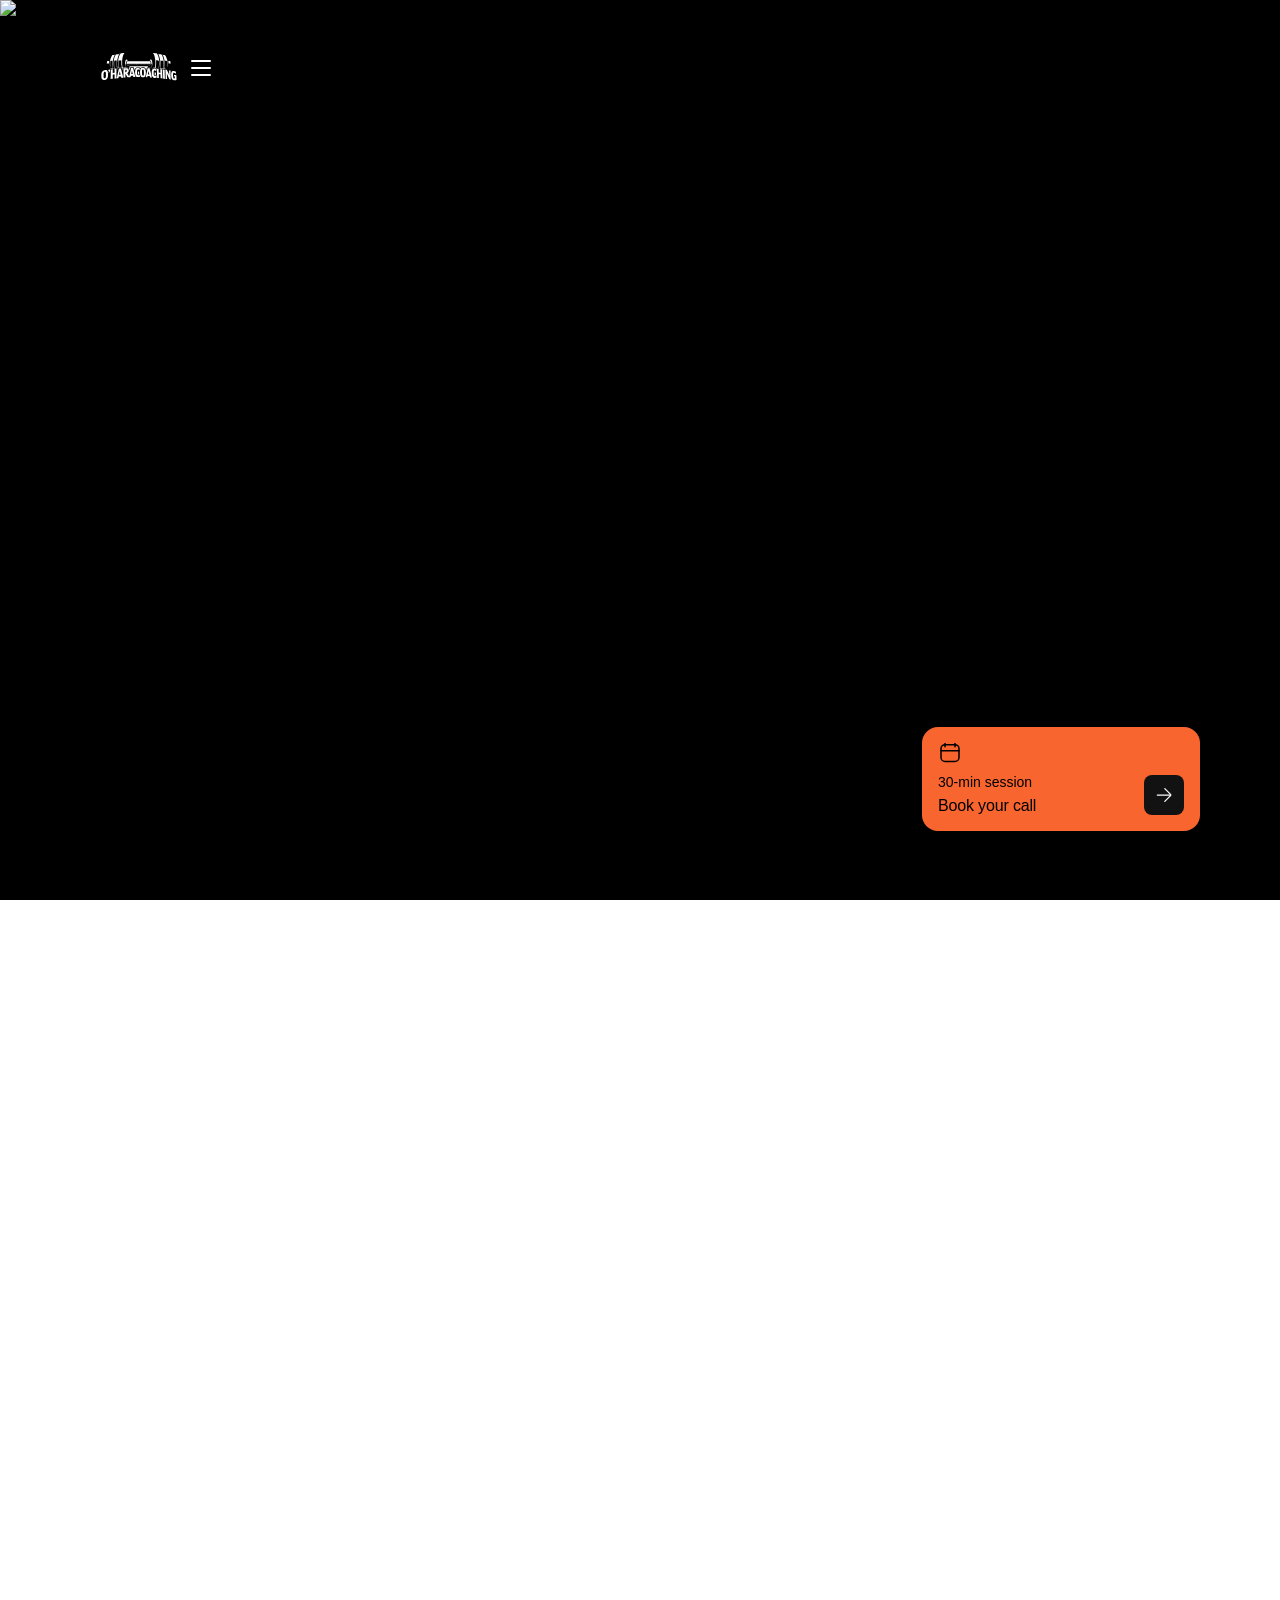
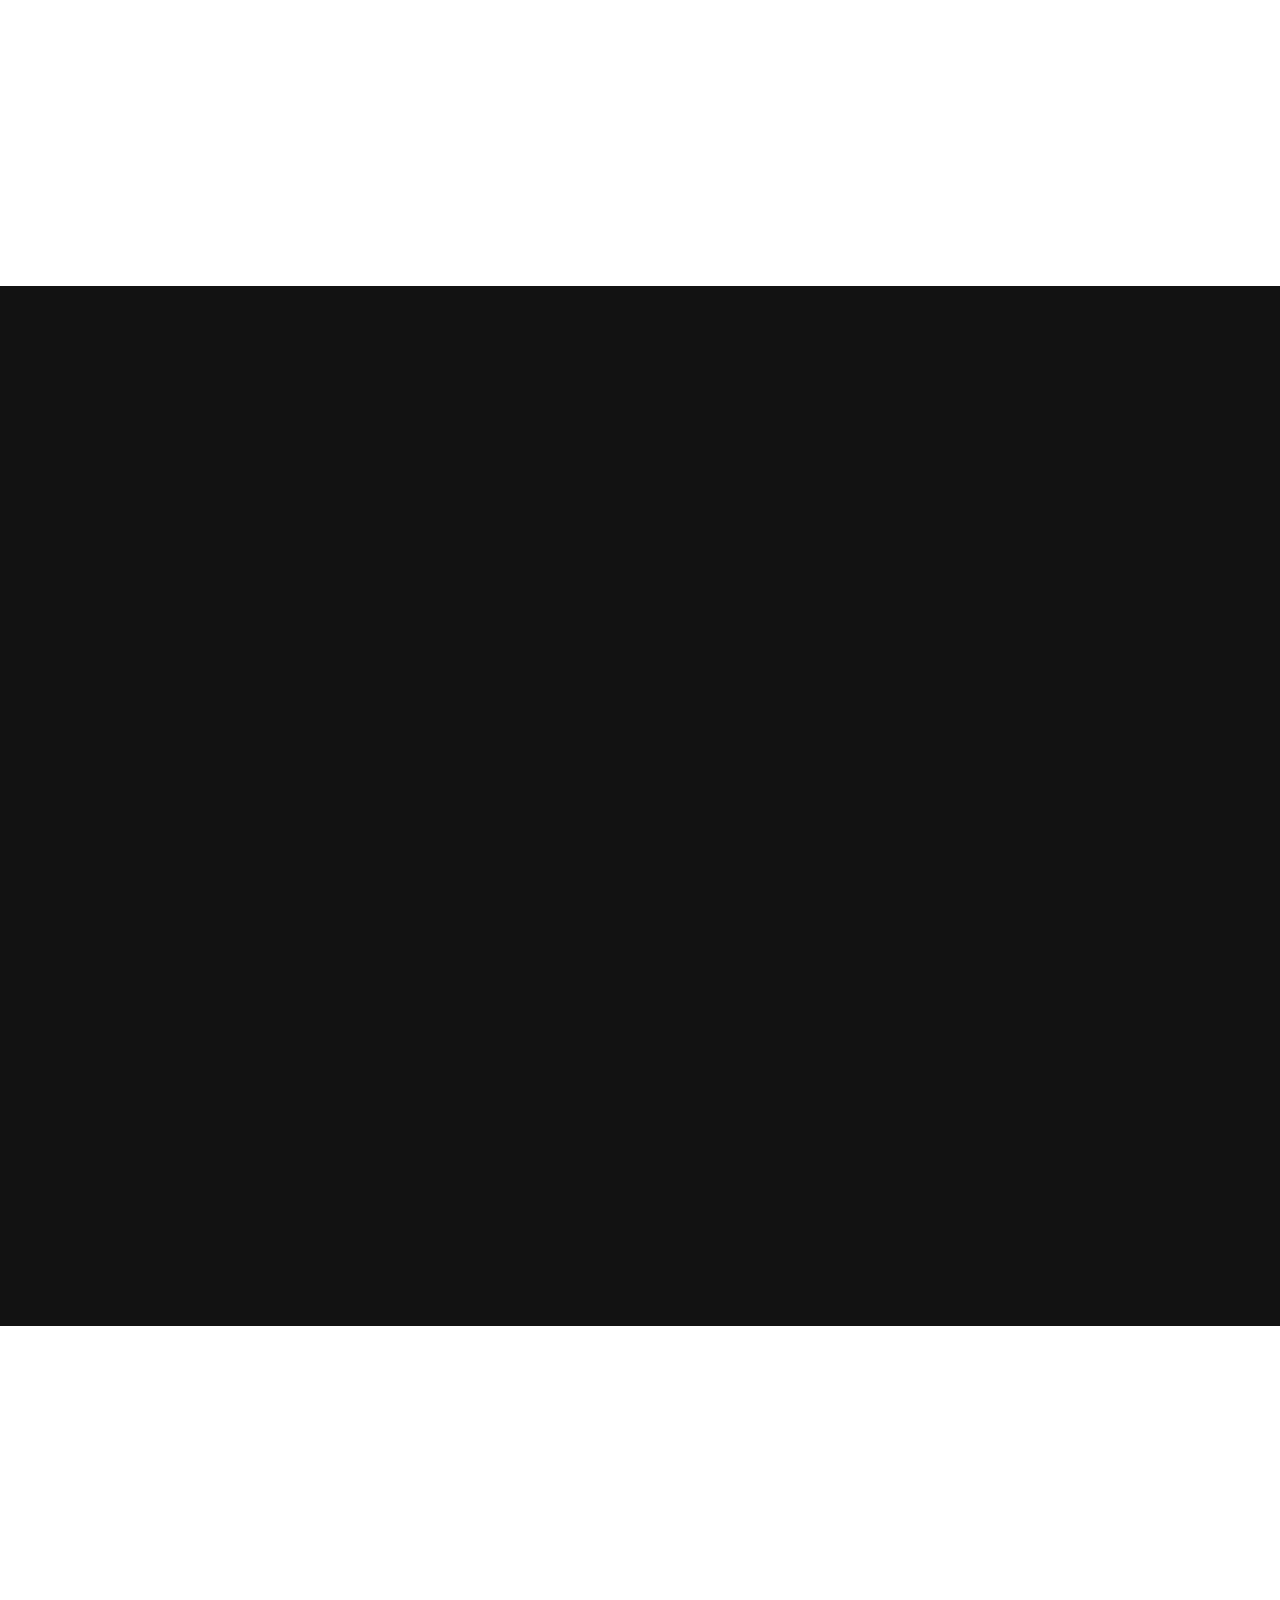
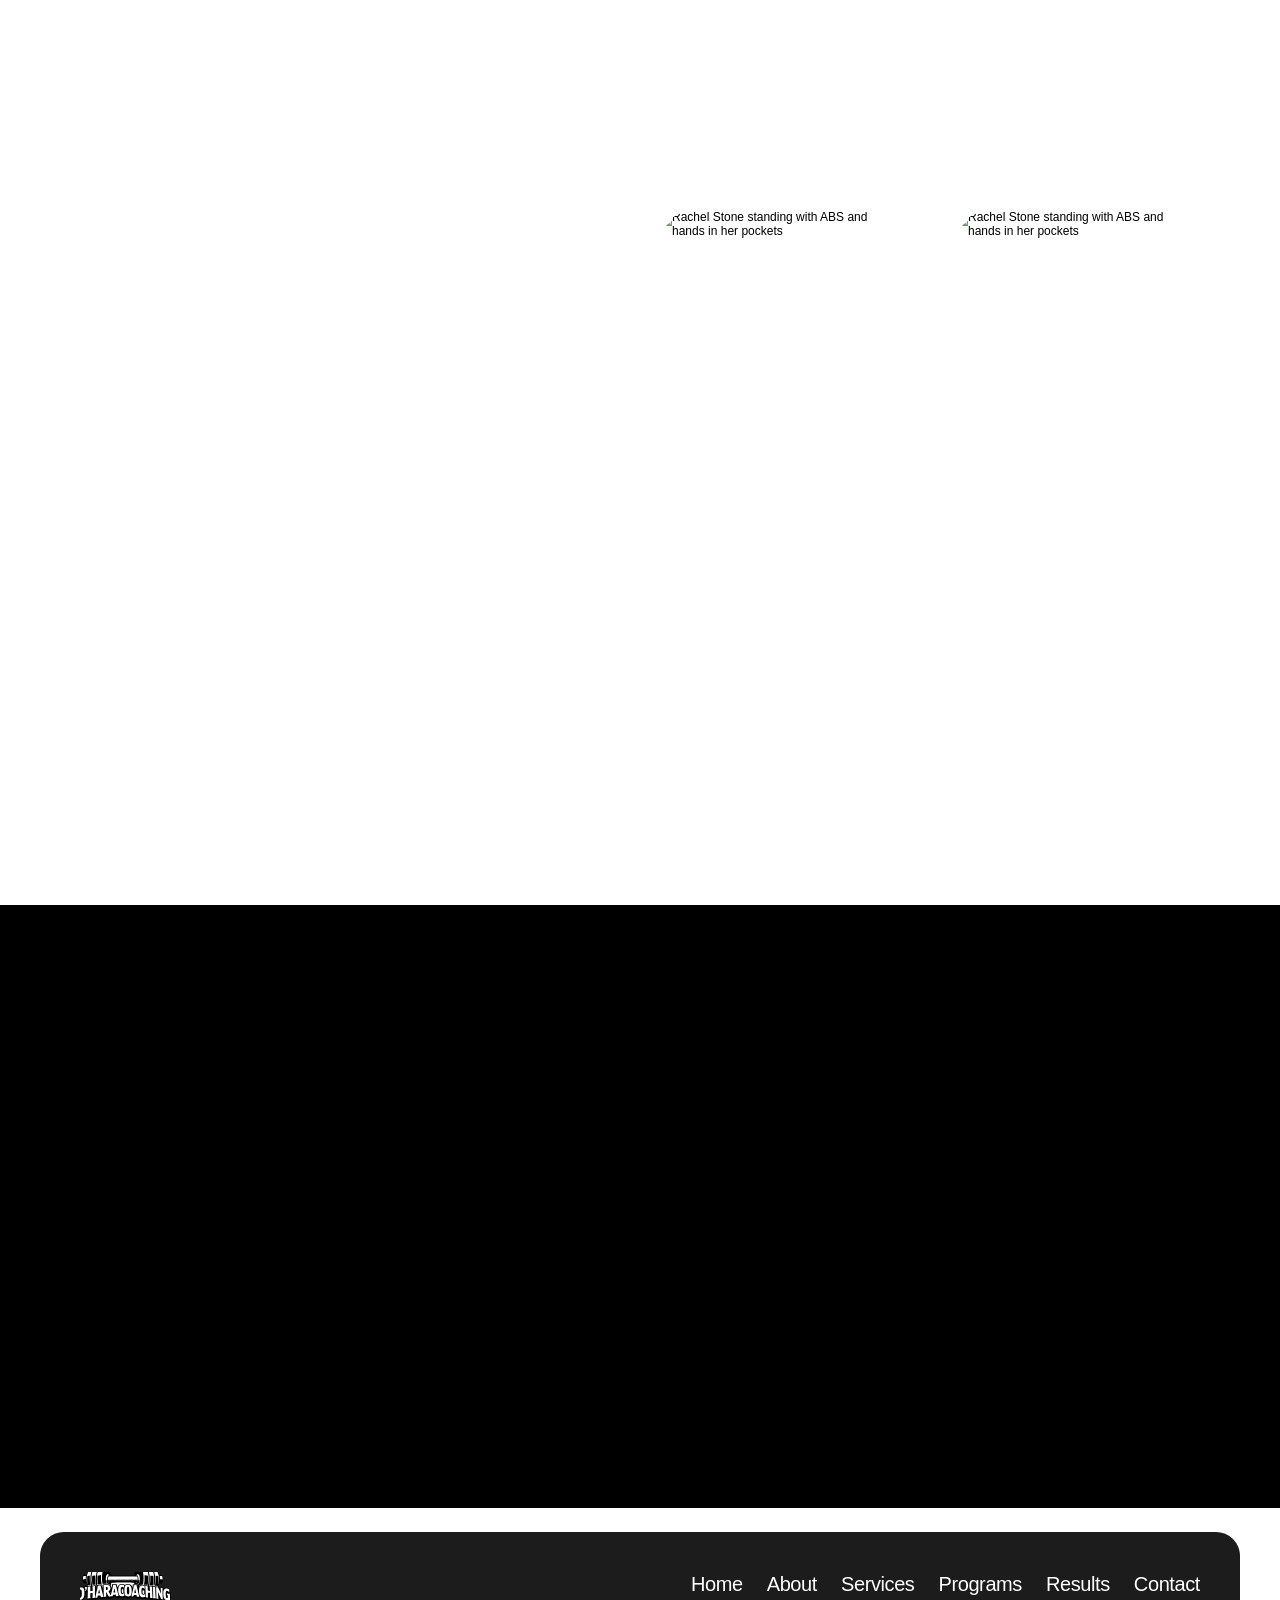
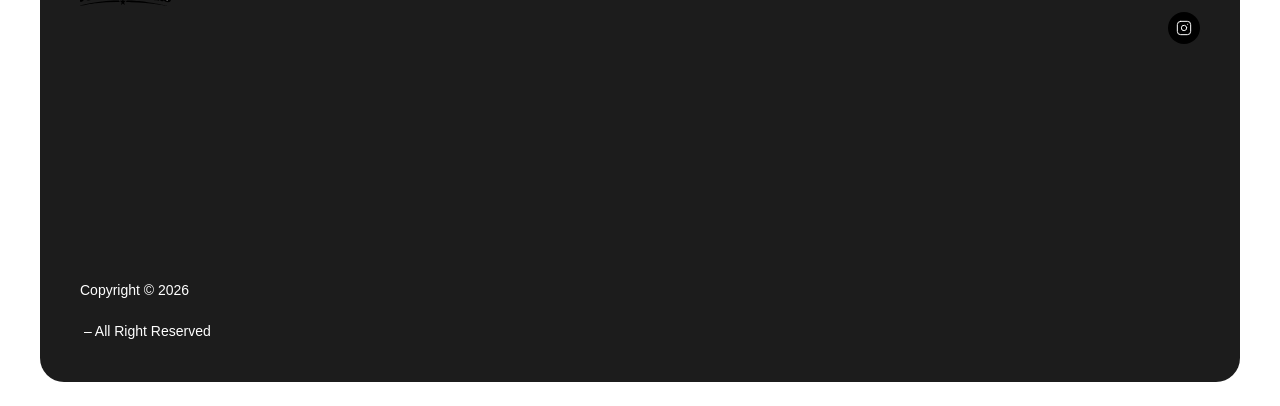
==== index.html @ 30e65c16 "Add files via upload" ====
<!DOCTYPE html>

<!-- Made in Framer · framer.com ✨ -->
<!-- Published Jul 27, 2026, 7:24 PM UTC -->
<html data-redirect-timezone="1" lang="en">
<head>
<meta charset="utf-8"/>
<meta content="width=device-width" name="viewport"/>
<meta content="Framer 0116799" name="generator"/>
<title>Eoin O' Hara Coaching</title>
<meta content="Eoin O' Hara: Personal Training in Dublin, Ireland" name="description"/>
<meta content="https://framerusercontent.com/sites/451agoHMG3TMLoXzk1MrS7/searchIndex-TjxOcxDSPhTv.json" name="framer-search-index"/>
<meta content="https://framerusercontent.com/sites/451agoHMG3TMLoXzk1MrS7/searchIndex-Kbr2GzoA5aqE.json" name="framer-search-index-fallback"/>
<link href="https://framerusercontent.com/sites/icons/default-favicon-light.v1.png" media="(prefers-color-scheme: light)" rel="icon"/>
<link href="https://framerusercontent.com/sites/icons/default-favicon-dark.v1.png" media="(prefers-color-scheme: dark)" rel="icon"/>
<link href="https://framerusercontent.com/images/FZJK13RxF1Dd5bLPeXZV1UTjbU.png" rel="apple-touch-icon"/>
<!-- Open Graph -->
<meta content="website" property="og:type"/>
<meta content="Eoin O' Hara Coaching" property="og:title"/>
<meta content="Eoin O' Hara: Personal Training in Dublin, Ireland" property="og:description"/>
<meta content="https://framerusercontent.com/assets/QkvxYPFvqVDbztpQqUL5rb06fo.jpg" property="og:image"/>
<!-- X -->
<meta content="summary_large_image" name="twitter:card"/>
<meta content="Eoin O' Hara Coaching" name="twitter:title"/>
<meta content="Eoin O' Hara: Personal Training in Dublin, Ireland" name="twitter:description"/>
<meta content="https://framerusercontent.com/assets/QkvxYPFvqVDbztpQqUL5rb06fo.jpg" name="twitter:image"/>

<link href="https://eoharacoaching.framer.website/" rel="canonical"/><meta content="https://eoharacoaching.framer.website/" property="og:url"/><!-- Start of headStart -->
<!-- End of headStart -->
<style data-framer-font-css="">@font-face { font-family: "Inter"; src: url("https://framerusercontent.com/assets/5vvr9Vy74if2I6bQbJvbw7SY1pQ.woff2"); font-display: swap; font-style: normal; font-weight: 400; unicode-range: U+0460-052F, U+1C80-1C88, U+20B4, U+2DE0-2DFF, U+A640-A69F, U+FE2E-FE2F }
@font-face { font-family: "Inter"; src: url("https://framerusercontent.com/assets/EOr0mi4hNtlgWNn9if640EZzXCo.woff2"); font-display: swap; font-style: normal; font-weight: 400; unicode-range: U+0301, U+0400-045F, U+0490-0491, U+04B0-04B1, U+2116 }
@font-face { font-family: "Inter"; src: url("https://framerusercontent.com/assets/Y9k9QrlZAqio88Klkmbd8VoMQc.woff2"); font-display: swap; font-style: normal; font-weight: 400; unicode-range: U+1F00-1FFF }
@font-face { font-family: "Inter"; src: url("https://framerusercontent.com/assets/OYrD2tBIBPvoJXiIHnLoOXnY9M.woff2"); font-display: swap; font-style: normal; font-weight: 400; unicode-range: U+0370-03FF }
@font-face { font-family: "Inter"; src: url("https://framerusercontent.com/assets/JeYwfuaPfZHQhEG8U5gtPDZ7WQ.woff2"); font-display: swap; font-style: normal; font-weight: 400; unicode-range: U+0100-024F, U+0259, U+1E00-1EFF, U+2020, U+20A0-20AB, U+20AD-20CF, U+2113, U+2C60-2C7F, U+A720-A7FF }
@font-face { font-family: "Inter"; src: url("https://framerusercontent.com/assets/GrgcKwrN6d3Uz8EwcLHZxwEfC4.woff2"); font-display: swap; font-style: normal; font-weight: 400; unicode-range: U+0000-00FF, U+0131, U+0152-0153, U+02BB-02BC, U+02C6, U+02DA, U+02DC, U+2000-206F, U+2070, U+2074-207E, U+2080-208E, U+20AC, U+2122, U+2191, U+2193, U+2212, U+2215, U+FEFF, U+FFFD }
@font-face { font-family: "Inter"; src: url("https://framerusercontent.com/assets/b6Y37FthZeALduNqHicBT6FutY.woff2"); font-display: swap; font-style: normal; font-weight: 400; unicode-range: U+0102-0103, U+0110-0111, U+0128-0129, U+0168-0169, U+01A0-01A1, U+01AF-01B0, U+1EA0-1EF9, U+20AB }
@font-face { font-family: "Inter"; src: url("https://framerusercontent.com/assets/DpPBYI0sL4fYLgAkX8KXOPVt7c.woff2"); font-display: swap; font-style: normal; font-weight: 700; unicode-range: U+0460-052F, U+1C80-1C88, U+20B4, U+2DE0-2DFF, U+A640-A69F, U+FE2E-FE2F }
@font-face { font-family: "Inter"; src: url("https://framerusercontent.com/assets/4RAEQdEOrcnDkhHiiCbJOw92Lk.woff2"); font-display: swap; font-style: normal; font-weight: 700; unicode-range: U+0301, U+0400-045F, U+0490-0491, U+04B0-04B1, U+2116 }
@font-face { font-family: "Inter"; src: url("https://framerusercontent.com/assets/1K3W8DizY3v4emK8Mb08YHxTbs.woff2"); font-display: swap; font-style: normal; font-weight: 700; unicode-range: U+1F00-1FFF }
@font-face { font-family: "Inter"; src: url("https://framerusercontent.com/assets/tUSCtfYVM1I1IchuyCwz9gDdQ.woff2"); font-display: swap; font-style: normal; font-weight: 700; unicode-range: U+0370-03FF }
@font-face { font-family: "Inter"; src: url("https://framerusercontent.com/assets/VgYFWiwsAC5OYxAycRXXvhze58.woff2"); font-display: swap; font-style: normal; font-weight: 700; unicode-range: U+0100-024F, U+0259, U+1E00-1EFF, U+2020, U+20A0-20AB, U+20AD-20CF, U+2113, U+2C60-2C7F, U+A720-A7FF }
@font-face { font-family: "Inter"; src: url("https://framerusercontent.com/assets/syRNPWzAMIrcJ3wIlPIP43KjQs.woff2"); font-display: swap; font-style: normal; font-weight: 700; unicode-range: U+0000-00FF, U+0131, U+0152-0153, U+02BB-02BC, U+02C6, U+02DA, U+02DC, U+2000-206F, U+2070, U+2074-207E, U+2080-208E, U+20AC, U+2122, U+2191, U+2193, U+2212, U+2215, U+FEFF, U+FFFD }
@font-face { font-family: "Inter"; src: url("https://framerusercontent.com/assets/GIryZETIX4IFypco5pYZONKhJIo.woff2"); font-display: swap; font-style: normal; font-weight: 700; unicode-range: U+0102-0103, U+0110-0111, U+0128-0129, U+0168-0169, U+01A0-01A1, U+01AF-01B0, U+1EA0-1EF9, U+20AB }
@font-face { font-family: "General Sans Variable"; src: url("https://framerusercontent.com/third-party-assets/fontshare/wf/LHQJ5KSAL7VGAEIDSTEXCCOIUKFLT2I6/GW57XUEG4ZBVMLZZTQZTGYPROITRRQ5W/JA3IZUEMJ2J6WWT2OQVJOAWDXO3YL4YG.woff2"); font-display: swap; font-style: normal; font-weight: 400 }
@font-face { font-family: "General Sans"; src: url("https://framerusercontent.com/third-party-assets/fontshare/wf/3RZHWSNONLLWJK3RLPEKUZOMM56GO4LJ/BPDRY7AHVI3MCDXXVXTQQ76H3UXA63S3/SB2OEB6IKZPRR6JT4GFJ2TFT6HBB6AZN.woff2"); font-display: swap; font-style: normal; font-weight: 500 }
@font-face { font-family: "General Sans"; src: url("https://framerusercontent.com/third-party-assets/fontshare/wf/ST6AL2GVQRSWVDOXZNSHY2SMWYYSVFEK/WJ26NN5JS6IPLBXEKX7WHB7HACXDTAKH/H7W54QQR2V6KL5KMDA2PD2KSQRCZHPRE.woff2"); font-display: swap; font-style: italic; font-weight: 500 }
@font-face { font-family: "General Sans"; src: url("https://framerusercontent.com/third-party-assets/fontshare/wf/K46YRH762FH3QJ25IQM3VAXAKCHEXXW4/ISLWQPUZHZF33LRIOTBMFOJL57GBGQ4B/3ZLMEXZEQPLTEPMHTQDAUXP5ZZXCZAEN.woff2"); font-display: swap; font-style: normal; font-weight: 600 }
@font-face { font-family: "General Sans"; src: url("https://framerusercontent.com/third-party-assets/fontshare/wf/MFQT7HFGCR2L5ULQTW6YXYZXXHMPKLJ3/YWQ244D6TACUX5JBKATPOW5I5MGJ3G73/7YY3ZAAE3TRV2LANYOLXNHTPHLXVWTKH.woff2"); font-display: swap; font-style: normal; font-weight: 400 }
@font-face { font-family: "General Sans"; src: url("https://framerusercontent.com/third-party-assets/fontshare/wf/GQOITZI54NH6HDBP26XAMQYTXB4JQ3NQ/VY7SXNCPHYFLQTOFY72GM4OZTBH62U2D/AHPLTG2YASI4OYLGJV4CF3P25VBHPK5X.woff2"); font-display: swap; font-style: italic; font-weight: 400 }
@font-face { font-family: "Inter Placeholder"; src: local("Arial"); ascent-override: 89.79%; descent-override: 22.36%; line-gap-override: 0.00%; size-adjust: 107.89% }
@font-face { font-family: "General Sans Variable Placeholder"; src: local("Arial"); ascent-override: 99.89%; descent-override: 23.74%; line-gap-override: 9.89%; size-adjust: 101.11% }
@font-face { font-family: "General Sans Placeholder"; src: local("Arial"); ascent-override: 99.89%; descent-override: 23.74%; line-gap-override: 9.89%; size-adjust: 101.11% }</style>
<meta content="max-image-preview:large" name="robots"/><style data-framer-breakpoint-css="">@media(min-width: 1200px){.hidden-72rtr7{display:none!important}}@media(min-width: 810px) and (max-width: 1199.98px){.hidden-nn1037{display:none!important}}@media(max-width: 809.98px){.hidden-y4676l{display:none!important}}@media(max-width: 809.98px){.hidden-5e1h5w{display:none!important}}@media(min-width: 810px) and (max-width: 1199.98px){.hidden-oox1dz{display:none!important}}@media(min-width: 1200px){.hidden-15g7qut{display:none!important}}</style><style data-framer-components="framer-lib-cursors-host framer-CTf9i PropertyOverrides framer-DXPca framer-RLlGX framer-lib-combinedCSSRules framer-havRS framer-bNWkp framer-ZWFOO framer-GuR8w framer-Q9WRp framer-F9b34 framer-OdhEE framer-2jBQU framer-7jTOD framer-Dq5h7 framer-TZSii framer-k0Ws2 framer-OzvWt framer-TxPHO framer-t7quG framer-uYkvZ framer-eutRy" data-framer-css-ssr-minified="">html,body,#main{box-sizing:border-box;margin:0;padding:0}:root{-webkit-font-smoothing:antialiased;-moz-osx-font-smoothing:grayscale}*{box-sizing:border-box;-webkit-font-smoothing:inherit}h1,h2,h3,h4,h5,h6,p,figure{margin:0}body,input,textarea,select,button{font-family:sans-serif;font-size:12px}body{--token-22412f0e-0a7e-4a2e-aeec-cd5789f39ef3:#f9652f;--token-14ea674e-8e50-4464-ba95-810f8fe01ac0:#e14e1a;--token-fce7f052-119f-4647-9bcd-b80356ec6f6d:#c63e10;--token-d4fc8e88-d2a8-4aac-888f-b5e710b551e4:#f9652f;--token-9974bdcc-cf69-47f6-872d-dd094c2a11b4:#000;--token-1c26a53d-b0f3-48a9-ae04-ec41d75ea515:#767676;--token-84d21274-2f9f-4968-a71f-264aadbb8559:#ababab;--token-7e10da5e-b649-426c-a95a-eb32de3bac69:#fff;--token-52ba1179-e683-424f-ad71-6dbe045ccca6:#fff;--token-4e5f7a6f-e91e-4a15-aece-7980dc8b035a:#e5e5e5;--token-257ba79f-08e5-40ff-8fec-13c5c6a6000b:#000;--token-70b6c782-34fc-4107-9f30-5f0eae14eb1d:#121212;--token-ff963739-d41c-4b7b-89f1-ff8803ef7f24:#fff;--token-1417727c-ef3b-4adc-8e4b-3a5dda5ab362:#000;--token-92b551fc-91f1-40be-95ee-c4192132d276:#f8f8f8;--token-daa25c6e-475b-4131-bfb2-f4641be4a867:#1c1c1c;--token-57567991-9888-438c-b1ab-e6949fde85ac:#ededed;--token-cc31ac1d-802b-4b25-ac80-973feb431bf8:#f5b614;--token-75a3d027-5170-4cea-8bf0-fce7b10c78f2:#e5484d}@media (prefers-color-scheme:dark){body{--token-22412f0e-0a7e-4a2e-aeec-cd5789f39ef3:#f9652f;--token-14ea674e-8e50-4464-ba95-810f8fe01ac0:#e14e1a;--token-fce7f052-119f-4647-9bcd-b80356ec6f6d:#c63e10;--token-d4fc8e88-d2a8-4aac-888f-b5e710b551e4:#f9652f;--token-9974bdcc-cf69-47f6-872d-dd094c2a11b4:#fff;--token-1c26a53d-b0f3-48a9-ae04-ec41d75ea515:#a8a8a8;--token-84d21274-2f9f-4968-a71f-264aadbb8559:silver;--token-7e10da5e-b649-426c-a95a-eb32de3bac69:#000;--token-52ba1179-e683-424f-ad71-6dbe045ccca6:#121212;--token-4e5f7a6f-e91e-4a15-aece-7980dc8b035a:#2a2a2a;--token-257ba79f-08e5-40ff-8fec-13c5c6a6000b:#3b3b3b;--token-70b6c782-34fc-4107-9f30-5f0eae14eb1d:#121212;--token-ff963739-d41c-4b7b-89f1-ff8803ef7f24:#fff;--token-1417727c-ef3b-4adc-8e4b-3a5dda5ab362:#000;--token-92b551fc-91f1-40be-95ee-c4192132d276:#2b2b2b;--token-daa25c6e-475b-4131-bfb2-f4641be4a867:#2b2b2b;--token-57567991-9888-438c-b1ab-e6949fde85ac:#2a2a2a}}@supports (z-index:calc(infinity)){#__framer-badge-container{--infinity:infinity}}#__framer-badge-container{pointer-events:none;width:100%;z-index:calc(var(--infinity,2147480000));justify-content:flex-end;padding:20px;display:flex;position:fixed;bottom:0}@supports (background:-webkit-named-image(i)) and (not (grid-template-rows:subgrid)){body{--framer-will-change-override:transform}}@supports (background:-webkit-named-image(i)) and (not (position-area:top right)){body{--framer-will-change-filter-override:filter}}[data-framer-component-type=Text] div div span,[data-framer-component-type=Text] a div span,[data-framer-component-type=Text] span span span,[data-framer-component-type=Text] p span span,[data-framer-component-type=Text] h1 span span,[data-framer-component-type=Text] h2 span span,[data-framer-component-type=Text] h3 span span,[data-framer-component-type=Text] h4 span span,[data-framer-component-type=Text] h5 span span,[data-framer-component-type=Text] h6 span span,[data-framer-component-type=Text] a{font-family:var(--font-family);font-style:var(--font-style);font-weight:min(calc(var(--framer-font-weight-increase,0) + var(--font-weight,400)),900);color:var(--text-color);letter-spacing:var(--letter-spacing);font-size:var(--font-size);text-transform:var(--text-transform);--text-decoration:var(--framer-text-decoration-style,solid)var(--framer-text-decoration,none)var(--framer-text-decoration-color,currentcolor)var(--framer-text-decoration-thickness,auto);--text-decoration-skip-ink:var(--framer-text-decoration-skip-ink);--text-underline-offset:var(--framer-text-decoration-offset);line-height:var(--line-height);--font-family:var(--framer-font-family);--font-style:var(--framer-font-style);--font-weight:var(--framer-font-weight);--text-color:var(--framer-text-color);--letter-spacing:var(--framer-letter-spacing);--font-size:var(--framer-font-size);--text-transform:var(--framer-text-transform);--line-height:var(--framer-line-height)}@supports not (color:color(display-p3 1 1 1)){p.framer-text,div.framer-text,h1.framer-text,h2.framer-text,h3.framer-text,h4.framer-text,h5.framer-text,h6.framer-text,li.framer-text,ol.framer-text,ul.framer-text,span.framer-text:not([data-text-fill]){color:var(--framer-blockquote-text-color-rgb,var(--framer-blockquote-text-color,var(--framer-text-color-rgb,var(--framer-text-color,#000))));-webkit-text-stroke-color:var(--framer-text-stroke-color-rgb,var(--framer-text-stroke-color,initial))}mark.framer-text{background-color:var(--framer-blockquote-text-background-color-rgb,var(--framer-blockquote-text-background-color,var(--framer-text-background-color-rgb,var(--framer-text-background-color,initial))))}}@supports not (color:color(display-p3 1 1 1)){code.framer-text,code.framer-text span.framer-text:not([data-text-fill]){color:var(--framer-blockquote-text-color-rgb,var(--framer-blockquote-text-color,var(--framer-code-text-color-rgb,var(--framer-code-text-color,var(--framer-text-color-rgb,var(--framer-text-color,#000))))))}}@supports not (color:color(display-p3 1 1 1)){a.framer-text,span.framer-text[data-nested-link]{color:var(--framer-link-text-color-rgb,var(--framer-link-text-color,var(--framer-blockquote-text-color-rgb,var(--framer-blockquote-text-color,var(--framer-text-color-rgb,var(--framer-text-color,#000))))));background-color:var(--framer-link-text-background-color-rgb,var(--framer-link-text-background-color,initial));-webkit-text-decoration-color:var(--framer-link-text-decoration-color-rgb,var(--framer-link-text-decoration-color,var(--framer-text-decoration-color-rgb,var(--framer-text-decoration-color,currentcolor))));text-decoration-color:var(--framer-link-text-decoration-color-rgb,var(--framer-link-text-decoration-color,var(--framer-text-decoration-color-rgb,var(--framer-text-decoration-color,currentcolor))))}}@supports not (color:color(display-p3 1 1 1)){code.framer-text a.framer-text,code.framer-text a.framer-text span.framer-text:not([data-text-fill]),code.framer-text span.framer-text[data-nested-link],code.framer-text span.framer-text[data-nested-link] span.framer-text:not([data-text-fill]){color:var(--framer-link-text-color-rgb,var(--framer-link-text-color,var(--framer-blockquote-text-color-rgb,var(--framer-blockquote-text-color,var(--framer-code-text-color-rgb,var(--framer-code-text-color,var(--framer-text-color-rgb,var(--framer-text-color,#000))))))))}}@supports not (color:color(display-p3 1 1 1)){a.framer-text:hover,span.framer-text[data-nested-link]:hover{color:var(--framer-link-hover-text-color-rgb,var(--framer-link-hover-text-color,var(--framer-link-text-color-rgb,var(--framer-link-text-color,var(--framer-blockquote-text-color-rgb,var(--framer-blockquote-text-color,var(--framer-text-color-rgb,var(--framer-text-color,#000))))))));background-color:var(--framer-link-hover-text-background-color-rgb,var(--framer-link-hover-text-background-color,var(--framer-link-text-background-color-rgb,var(--framer-link-text-background-color,var(--framer-text-background-color-rgb,var(--framer-text-background-color,initial))))));-webkit-text-decoration-color:var(--framer-link-hover-text-decoration-color-rgb,var(--framer-link-hover-text-decoration-color,var(--framer-link-text-decoration-color-rgb,var(--framer-link-text-decoration-color,var(--framer-text-decoration-color-rgb,var(--framer-text-decoration-color,currentcolor))))));text-decoration-color:var(--framer-link-hover-text-decoration-color-rgb,var(--framer-link-hover-text-decoration-color,var(--framer-link-text-decoration-color-rgb,var(--framer-link-text-decoration-color,var(--framer-text-decoration-color-rgb,var(--framer-text-decoration-color,currentcolor))))))}}@supports not (color:color(display-p3 1 1 1)){code.framer-text a.framer-text:hover,code.framer-text span.framer-text[data-nested-link]:hover{color:var(--framer-link-hover-text-color-rgb,var(--framer-link-hover-text-color,var(--framer-link-text-color-rgb,var(--framer-link-text-color,var(--framer-blockquote-text-color-rgb,var(--framer-blockquote-text-color,var(--framer-code-text-color-rgb,var(--framer-code-text-color,var(--framer-text-color-rgb,var(--framer-text-color,#000))))))))))}}@supports not (color:color(display-p3 1 1 1)){a.framer-text[data-framer-page-link-current],span.framer-text[data-framer-page-link-current]{color:var(--framer-link-current-text-color-rgb,var(--framer-link-current-text-color,var(--framer-link-text-color-rgb,var(--framer-link-text-color,var(--framer-text-color-rgb,var(--framer-text-color,#000))))));background-color:var(--framer-link-current-text-background-color-rgb,var(--framer-link-current-text-background-color,var(--framer-link-text-background-color-rgb,var(--framer-link-text-background-color,var(--framer-text-background-color-rgb,var(--framer-text-background-color,initial))))));-webkit-text-decoration-color:var(--framer-link-current-text-decoration-color-rgb,var(--framer-link-current-text-decoration-color,var(--framer-link-text-decoration-color-rgb,var(--framer-link-text-decoration-color,var(--framer-text-decoration-color-rgb,var(--framer-text-decoration-color,currentcolor))))));text-decoration-color:var(--framer-link-current-text-decoration-color-rgb,var(--framer-link-current-text-decoration-color,var(--framer-link-text-decoration-color-rgb,var(--framer-link-text-decoration-color,var(--framer-text-decoration-color-rgb,var(--framer-text-decoration-color,currentcolor))))))}}@supports not (color:color(display-p3 1 1 1)){code.framer-text a.framer-text[data-framer-page-link-current],code.framer-text a.framer-text[data-framer-page-link-current] span.framer-text:not([data-text-fill]),code.framer-text span.framer-text[data-framer-page-link-current],code.framer-text span.framer-text[data-framer-page-link-current] span.framer-text:not([data-text-fill]){color:var(--framer-link-current-text-color-rgb,var(--framer-link-current-text-color,var(--framer-link-text-color-rgb,var(--framer-link-text-color,var(--framer-code-text-color-rgb,var(--framer-code-text-color,var(--framer-text-color-rgb,var(--framer-text-color,#000))))))));background-color:var(--framer-link-current-text-background-color-rgb,var(--framer-link-current-text-background-color,var(--framer-link-text-background-color-rgb,var(--framer-link-text-background-color,var(--framer-text-background-color-rgb,var(--framer-text-background-color,initial))))))}}@supports not (color:color(display-p3 1 1 1)){a.framer-text[data-framer-page-link-current]:hover,span.framer-text[data-framer-page-link-current]:hover{color:var(--framer-link-hover-text-color-rgb,var(--framer-link-hover-text-color,var(--framer-link-current-text-color-rgb,var(--framer-link-current-text-color,var(--framer-link-text-color-rgb,var(--framer-link-text-color,var(--framer-code-text-color-rgb,var(--framer-code-text-color,var(--framer-text-color-rgb,var(--framer-text-color,#000))))))))));background-color:var(--framer-link-hover-text-background-color-rgb,var(--framer-link-hover-text-background-color,var(--framer-link-current-text-background-color-rgb,var(--framer-link-current-text-background-color,var(--framer-link-text-background-color-rgb,var(--framer-link-text-background-color,initial))))));-webkit-text-decoration-color:var(--framer-link-hover-text-decoration-color-rgb,var(--framer-link-hover-text-decoration-color,var(--framer-link-current-text-decoration-color-rgb,var(--framer-link-current-text-decoration-color,var(--framer-link-text-decoration-color-rgb,var(--framer-link-text-decoration-color,var(--framer-text-decoration-color-rgb,var(--framer-text-decoration-color,currentcolor))))))));text-decoration-color:var(--framer-link-hover-text-decoration-color-rgb,var(--framer-link-hover-text-decoration-color,var(--framer-link-current-text-decoration-color-rgb,var(--framer-link-current-text-decoration-color,var(--framer-link-text-decoration-color-rgb,var(--framer-link-text-decoration-color,var(--framer-text-decoration-color-rgb,var(--framer-text-decoration-color,currentcolor))))))))}}@supports not (color:color(display-p3 1 1 1)){code.framer-text a.framer-text[data-framer-page-link-current]:hover,code.framer-text a.framer-text[data-framer-page-link-current]:hover span.framer-text:not([data-text-fill]),code.framer-text span.framer-text[data-framer-page-link-current]:hover,code.framer-text span.framer-text[data-framer-page-link-current]:hover span.framer-text:not([data-text-fill]){color:var(--framer-link-hover-text-color-rgb,var(--framer-link-hover-text-color,var(--framer-link-current-text-color-rgb,var(--framer-link-current-text-color,var(--framer-link-text-color-rgb,var(--framer-link-text-color,var(--framer-code-text-color-rgb,var(--framer-code-text-color,var(--framer-text-color-rgb,var(--framer-text-color,#000))))))))));background-color:var(--framer-link-hover-text-background-color-rgb,var(--framer-link-hover-text-background-color,var(--framer-link-current-text-background-color-rgb,var(--framer-link-current-text-background-color,var(--framer-link-text-background-color-rgb,var(--framer-link-text-background-color,initial))))))}}[data-framer-component-type=Stack]:not([data-framer-generated])>*,[data-framer-component-type=Stack]:not([data-framer-generated])>[data-framer-component-type],NavigationContainer [data-framer-component-type=NavigationContainer]>*,[data-framer-component-type=NavigationContainer]>[data-framer-component-type]{position:relative}@supports not (overflow:clip){:root{--overflow-clip-fallback:hidden}}@supports (background:-webkit-named-image(i)) and (not (contain-intrinsic-size:inherit)){div.framer-text,p.framer-text,h1.framer-text,h2.framer-text,h3.framer-text,h4.framer-text,h5.framer-text,h6.framer-text,ol.framer-text,ul.framer-text,li.framer-text,blockquote.framer-text,.framer-text.framer-image{display:var(--text-truncation-display-inline-for-safari-16,revert)}div.framer-text:after,p.framer-text:after,h1.framer-text:after,h2.framer-text:after,h3.framer-text:after,h4.framer-text:after,h5.framer-text:after,h6.framer-text:after,ol.framer-text:after,ul.framer-text:after,li.framer-text:after,blockquote.framer-text:after,.framer-text.framer-image:after{content:var(--text-truncation-line-break-for-safari-16);white-space:pre}.framer-text.framer-text-module,.framer-text.framer-table-wrapper{display:var(--text-truncation-display-none-for-safari-16,revert)}p.framer-text[data-text-fill]{display:var(--text-truncation-display-inline-for-safari-16,inline-block)}}@supports (corner-shape:superellipse(2)){:root{--one-if-corner-shape-supported:1}}.framer-cursor-none,.framer-cursor-none *{cursor:none!important}.framer-pointer-events-none,.framer-pointer-events-none *{pointer-events:none!important}@supports (aspect-ratio:1){body{--framer-aspect-ratio-supported:auto}}.framer-CTf9i.framer-14fnfuc,.framer-CTf9i .framer-14fnfuc{display:block}.framer-CTf9i.framer-15g7qut{background-color:var(--token-1417727c-ef3b-4adc-8e4b-3a5dda5ab362,#000);height:min-content;overflow:var(--overflow-clip-fallback,clip);flex-flow:column;place-content:center flex-start;align-items:center;gap:0;width:100%;padding:0;display:flex;position:relative}.framer-CTf9i .framer-rqn1fw{max-width:1200px;height:min-content;position:var(--framer-canvas-fixed-position,fixed);z-index:9;flex-flow:column;flex:none;order:-1000;place-content:flex-start;align-items:flex-start;gap:0;width:1120px;padding:0;display:flex;top:40px;left:50%;overflow:visible}.framer-CTf9i .framer-1qt1p1k-container{flex:none;width:auto;height:auto;position:sticky;top:0}.framer-CTf9i .framer-1e87xs2{margin:0;background:0 0;flex-grow:1;width:0;height:0;margin-bottom:0;position:relative}.framer-CTf9i .framer-xw93uz-container{flex:none;order:1002;width:100%;height:auto;position:relative}[data-layout-template=true]>#overlay{margin-bottom:0}@media (max-width:809.98px){.framer-CTf9i .framer-rqn1fw{width:unset;top:16px;left:16px;right:16px}}@media (min-width:810px) and (max-width:1199.98px){.framer-CTf9i .framer-rqn1fw{width:unset;top:24px;left:24px;right:24px}}.ssr-variant{display:contents}@supports (aspect-ratio:1){body{--framer-aspect-ratio-supported:auto}}.framer-DXPca.framer-1gneeci,.framer-DXPca .framer-1gneeci{display:block}.framer-DXPca.framer-1hjzb6b{flex-flow:column;place-content:center;align-items:center;gap:0;width:min-content;height:min-content;padding:0;display:flex;position:relative;overflow:hidden}.framer-DXPca .framer-16kzqvp{z-index:10;flex-flow:column;flex:none;place-content:center;align-items:center;gap:0;width:min-content;height:min-content;padding:8px 16px;display:flex;position:relative;overflow:visible}.framer-DXPca .framer-1n8b3l6{flex-flow:row;flex:none;place-content:center space-between;align-self:stretch;align-items:center;width:auto;height:min-content;padding:0;display:flex;position:relative;overflow:visible}.framer-DXPca .framer-1abzq80{flex-flow:column;flex:none;place-content:center;align-items:center;gap:40px;width:min-content;height:min-content;padding:0;text-decoration:none;display:flex;position:relative;overflow:visible}.framer-DXPca .framer-tjk8wt-container{z-index:1;flex:none;width:auto;height:auto;position:relative}.framer-DXPca .framer-u96u4o{cursor:pointer;flex-flow:row;flex:none;place-content:center;align-items:center;gap:10px;width:min-content;height:min-content;padding:0;display:flex;position:relative;overflow:visible}.framer-DXPca .framer-gqxd9o-container{aspect-ratio:1;height:var(--framer-aspect-ratio-supported,40px);flex:none;width:40px;position:relative}.framer-DXPca .framer-1v8odv2{height:calc(var(--framer-viewport-height,100vh)*1);flex-flow:column;flex:none;place-content:center;align-items:center;gap:16px;width:200px;max-width:1200px;padding:40px;display:flex;position:relative;overflow:visible}.framer-DXPca .framer-ufiv2r,.framer-DXPca .framer-1lh9854,.framer-DXPca .framer-qb3dfh,.framer-DXPca .framer-18z6xuv,.framer-DXPca .framer-n4iz89,.framer-DXPca .framer-o1szn3{cursor:pointer;white-space:pre;flex:none;width:auto;height:auto;position:relative}.framer-DXPca .framer-1q9jald{flex-flow:row;flex:none;place-content:center flex-start;align-self:stretch;align-items:center;gap:4px;width:auto;height:min-content;padding:20px;display:flex;position:relative;overflow:visible}.framer-DXPca .framer-1wuoj7i-container,.framer-DXPca .framer-qr1xy1-container,.framer-DXPca .framer-vg5x56-container,.framer-DXPca .framer-1fv0c4q-container,.framer-DXPca .framer-1ov9g1a-container{flex:none;width:auto;height:auto;position:relative}.framer-DXPca.framer-v-uiwjao .framer-16kzqvp{align-content:flex-end;align-items:flex-end;width:300px}.framer-DXPca.framer-v-uiwjao .framer-1n8b3l6,.framer-DXPca.framer-v-uiwjao .framer-1q9jald{align-self:unset;width:100%}.framer-DXPca.framer-v-uiwjao .framer-1v8odv2{align-content:flex-start;align-items:flex-start;width:100%;height:min-content;padding:30px 40px 10px 20px}@supports (aspect-ratio:1){body{--framer-aspect-ratio-supported:auto}}.framer-RLlGX.framer-1rjowxj,.framer-RLlGX .framer-1rjowxj{display:block}.framer-RLlGX.framer-q6azup{flex-flow:row;place-content:center;align-items:center;gap:10px;width:85px;height:27px;padding:0;display:flex;position:relative;overflow:visible}.framer-RLlGX .framer-wf7agy{width:96px;height:41px;position:relative}.framer-RLlGX .framer-12ljnn3{width:96px;height:41px;position:absolute;top:0;left:0}.framer-RLlGX .framer-1p2yxtu{width:96px;height:37px;position:absolute;top:0;left:0}.framer-RLlGX .framer-1gryw25{width:42px;height:22px;position:absolute;top:1px;left:22px}.framer-RLlGX .framer-kyi03z{width:10px;height:21px;position:absolute;top:1px;left:64px}.framer-RLlGX .framer-1l8b1qu{width:8px;height:22px;position:absolute;top:2px;left:17px}.framer-RLlGX .framer-v65g2j{width:4px;height:10px;position:absolute;top:10px;left:62px}.framer-RLlGX .framer-yceflk{width:3px;height:5px;position:absolute;top:11px;left:8px}.framer-RLlGX .framer-i3dmw5{width:3px;height:4px;position:absolute;top:11px;left:85px}.framer-RLlGX .framer-1qw1kxm{width:30px;height:6px;position:absolute;top:12px;left:33px}.framer-RLlGX .framer-aa6c8g{width:1px;height:1px;position:absolute;top:15px;left:34px}.framer-RLlGX .framer-m3rnpp{width:1px;height:1px;position:absolute;top:15px;left:35px}.framer-RLlGX .framer-1si3r54{width:1px;height:1px;position:absolute;top:15px;left:36px}.framer-RLlGX .framer-bx1ld9,.framer-RLlGX .framer-1uybbn{width:1px;height:1px;position:absolute;top:15px;left:37px}.framer-RLlGX .framer-5j5bzh{width:1px;height:1px;position:absolute;top:15px;left:38px}.framer-RLlGX .framer-xa7olf{width:1px;height:1px;position:absolute;top:15px;left:39px}.framer-RLlGX .framer-br547k{width:1px;height:1px;position:absolute;top:15px;left:40px}.framer-RLlGX .framer-i9jo3t{width:1px;height:1px;position:absolute;top:15px;left:41px}.framer-RLlGX .framer-fmtx7u{width:1px;height:1px;position:absolute;top:15px;left:43px}.framer-RLlGX .framer-n1xhmt{width:1px;height:1px;position:absolute;top:15px;left:44px}.framer-RLlGX .framer-xy3grv{width:1px;height:1px;position:absolute;top:15px;left:46px}.framer-RLlGX .framer-rgiohq{width:1px;height:1px;position:absolute;top:15px;left:47px}.framer-RLlGX .framer-pzi0kf{width:1px;height:1px;position:absolute;top:15px;left:49px}.framer-RLlGX .framer-ofbbbx{width:1px;height:1px;position:absolute;top:15px;left:50px}.framer-RLlGX .framer-kez39f,.framer-RLlGX .framer-7rb9sf{width:1px;height:1px;position:absolute;top:15px;left:51px}.framer-RLlGX .framer-ew4dug{width:1px;height:1px;position:absolute;top:15px;left:52px}.framer-RLlGX .framer-1yx10q2{width:1px;height:1px;position:absolute;top:15px;left:54px}.framer-RLlGX .framer-nyyifg{width:1px;height:1px;position:absolute;top:15px;left:55px}.framer-RLlGX .framer-tfl5k5{width:1px;height:1px;position:absolute;top:15px;left:56px}.framer-RLlGX .framer-dz1nw2{width:1px;height:1px;position:absolute;top:15px;left:57px}.framer-RLlGX .framer-12z46c{width:1px;height:1px;position:absolute;top:15px;left:58px}.framer-RLlGX .framer-1mmhmb4,.framer-RLlGX .framer-1is12t0{width:1px;height:1px;position:absolute;top:15px;left:61px}.framer-RLlGX .framer-wxwl6m{width:1px;height:1px;position:absolute;top:15px;left:62px}.framer-RLlGX .framer-1p6qjph{width:1px;height:1px;position:absolute;top:15px;left:59px}.framer-RLlGX .framer-1nz3eev,.framer-RLlGX .framer-z5qzic{width:1px;height:1px;position:absolute;top:15px;left:60px}.framer-RLlGX .framer-1udeb4w{width:1px;height:1px;position:absolute;top:16px;left:33px}.framer-RLlGX .framer-1mhsnrw{width:4px;height:1px;position:absolute;top:17px;left:33px}.framer-RLlGX .framer-mv71tc{width:3px;height:1px;position:absolute;top:17px;left:60px}.framer-RLlGX .framer-1sp369f{width:1px;height:1px;position:absolute;top:17px;left:37px}.framer-RLlGX .framer-uh4r5h{width:6px;height:12px;position:absolute;top:20px;left:43px}.framer-RLlGX .framer-iw6t1n{width:15px;height:12px;position:absolute;top:20px;left:29px}.framer-RLlGX .framer-9mba6v{width:7px;height:12px;position:absolute;top:20px;left:50px}.framer-RLlGX .framer-wbadm2{width:8px;height:12px;position:absolute;top:20px;left:57px}.framer-RLlGX .framer-n575qn{width:8px;height:13px;position:absolute;top:21px;left:21px}.framer-RLlGX .framer-1ilpdrw{width:6px;height:12px;position:absolute;top:21px;left:64px}.framer-RLlGX .framer-azduwh{width:8px;height:13px;position:absolute;top:21px;left:13px}.framer-RLlGX .framer-rgxbz3{width:8px;height:12px;position:absolute;top:21px;left:71px}.framer-RLlGX .framer-1jsej83{width:3px;height:12px;position:absolute;top:22px;left:78px}.framer-RLlGX .framer-jeu3jd{width:2px;height:4px;position:absolute;top:22px;left:10px}.framer-RLlGX .framer-1g3c5re{width:7px;height:12px;position:absolute;top:22px;left:81px}.framer-RLlGX .framer-3c1szr{width:9px;height:13px;position:absolute;top:23px;left:1px}.framer-RLlGX .framer-qes57x{width:7px;height:12px;position:absolute;top:24px;left:89px}.framer-RLlGX .framer-1of17yg{width:2px;height:4px;position:absolute;top:24px;left:47px}.framer-RLlGX .framer-1mun4xk{width:2px;height:4px;position:absolute;top:26px;left:68px}.framer-RLlGX .framer-1f4bftu{width:1px;height:1px;position:absolute;top:27px;left:35px}.framer-RLlGX .framer-144q50w{width:5px;height:10px;position:absolute;top:10px;left:23px}.framer-RLlGX .framer-cy4p90{width:4px;height:10px;position:absolute;top:10px;left:69px}.framer-RLlGX .framer-sdbbjc{width:4px;height:10px;position:absolute;top:11px;left:17px}.framer-RLlGX .framer-1hgotwq,.framer-RLlGX .framer-14akdyc{width:1px;height:1px;position:absolute;top:14px;left:33px}.framer-RLlGX .framer-erd8mi,.framer-RLlGX .framer-139q038{width:1px;height:1px;position:absolute;top:14px;left:34px}.framer-RLlGX .framer-175zsw7,.framer-RLlGX .framer-kac2m7,.framer-RLlGX .framer-1rroc7s{width:1px;height:1px;position:absolute;top:14px;left:35px}.framer-RLlGX .framer-drwwqd,.framer-RLlGX .framer-uv865{width:1px;height:1px;position:absolute;top:14px;left:36px}.framer-RLlGX .framer-i9nglb,.framer-RLlGX .framer-1x1oe58{width:1px;height:1px;position:absolute;top:14px;left:37px}.framer-RLlGX .framer-w0bm30,.framer-RLlGX .framer-1s1rlcr{width:1px;height:1px;position:absolute;top:14px;left:38px}.framer-RLlGX .framer-y70zq6,.framer-RLlGX .framer-366clt{width:1px;height:1px;position:absolute;top:14px;left:39px}.framer-RLlGX .framer-1cdhzjw,.framer-RLlGX .framer-135o9kd{width:1px;height:1px;position:absolute;top:14px;left:40px}.framer-RLlGX .framer-1w7wtxg{width:1px;height:1px;position:absolute;top:14px;left:41px}.framer-RLlGX .framer-hahkak,.framer-RLlGX .framer-14c7cdk,.framer-RLlGX .framer-y4ial2{width:1px;height:1px;position:absolute;top:14px;left:42px}.framer-RLlGX .framer-151w5ij,.framer-RLlGX .framer-1rp14a9{width:1px;height:1px;position:absolute;top:14px;left:44px}.framer-RLlGX .framer-sxioe1,.framer-RLlGX .framer-1fhilrt{width:1px;height:1px;position:absolute;top:14px;left:45px}.framer-RLlGX .framer-t8xvsz,.framer-RLlGX .framer-1ox8pqz{width:1px;height:1px;position:absolute;top:14px;left:46px}.framer-RLlGX .framer-okjd7s{width:1px;height:1px;position:absolute;top:14px;left:47px}.framer-RLlGX .framer-szqa2e,.framer-RLlGX .framer-1sto7gj,.framer-RLlGX .framer-1k83rpn{width:1px;height:1px;position:absolute;top:14px;left:48px}.framer-RLlGX .framer-17w9fba,.framer-RLlGX .framer-vz57s4{width:1px;height:1px;position:absolute;top:14px;left:49px}.framer-RLlGX .framer-12gwqnd,.framer-RLlGX .framer-mepxej{width:1px;height:1px;position:absolute;top:14px;left:50px}.framer-RLlGX .framer-1p4vcr9,.framer-RLlGX .framer-8ssjt1{width:1px;height:1px;position:absolute;top:14px;left:51px}.framer-RLlGX .framer-6wkje3{width:1px;height:1px;position:absolute;top:14px;left:52px}.framer-RLlGX .framer-t3x5hk,.framer-RLlGX .framer-5n7nrf{width:1px;height:1px;position:absolute;top:14px;left:53px}.framer-RLlGX .framer-ryqgmm,.framer-RLlGX .framer-15eq73l{width:1px;height:1px;position:absolute;top:14px;left:54px}.framer-RLlGX .framer-13tk5ey,.framer-RLlGX .framer-xa41b0{width:1px;height:1px;position:absolute;top:14px;left:55px}.framer-RLlGX .framer-4050r1,.framer-RLlGX .framer-yn3ohi,.framer-RLlGX .framer-1pcrety{width:1px;height:1px;position:absolute;top:14px;left:56px}.framer-RLlGX .framer-1mslc27,.framer-RLlGX .framer-1svdue5{width:1px;height:1px;position:absolute;top:14px;left:57px}.framer-RLlGX .framer-vmm1zp,.framer-RLlGX .framer-17mzmju{width:1px;height:1px;position:absolute;top:14px;left:58px}.framer-RLlGX .framer-bva83w,.framer-RLlGX .framer-1qglhia,.framer-RLlGX .framer-12tfrnx{width:1px;height:1px;position:absolute;top:14px;left:59px}.framer-RLlGX .framer-148i956,.framer-RLlGX .framer-106zcr{width:1px;height:1px;position:absolute;top:14px;left:62px}.framer-RLlGX .framer-2di7nx{width:1px;height:1px;position:absolute;top:15px;left:63px}.framer-RLlGX .framer-84ip19{width:2px;height:3px;position:absolute;top:22px;left:31px}.framer-RLlGX .framer-wprgcc{width:2px;height:5px;position:absolute;top:24px;left:39px}.framer-RLlGX .framer-8w5o8k{width:3px;height:8px;position:absolute;top:22px;left:52px}.framer-RLlGX .framer-zxznal{width:2px;height:5px;position:absolute;top:24px;left:60px}.framer-RLlGX .framer-1i6a90c{width:2px;height:5px;position:absolute;top:24px;left:23px}.framer-RLlGX .framer-nwbj93{width:3px;height:8px;position:absolute;top:25px;left:4px}.framer-RLlGX .framer-6vhd89{width:4px;height:10px;position:absolute;top:11px;left:75px}.framer-RLlGX .framer-10uu53t{width:6px;height:6px;position:absolute;top:34px;left:45px}.framer-RLlGX .framer-1w7vyc7{width:42px;height:6px;position:absolute;top:36px;left:4px}.framer-RLlGX .framer-1up8ws3{width:42px;height:6px;position:absolute;top:36px;left:51px}.framer-RLlGX .framer-1ddd9nf{width:94px;height:35px;position:absolute;top:1px;left:1px}.framer-RLlGX .framer-q28wjb{width:42px;height:22px;position:absolute;top:0;left:21px}.framer-RLlGX .framer-119a3lr{width:5px;height:10px;position:absolute;top:9px;left:22px}.framer-RLlGX .framer-10tpr9x{width:10px;height:21px;position:absolute;top:0;left:63px}.framer-RLlGX .framer-1wmdtc4{width:4px;height:10px;position:absolute;top:9px;left:68px}.framer-RLlGX .framer-1rgkwed{width:8px;height:22px;position:absolute;top:1px;left:16px}.framer-RLlGX .framer-c3z9wh{width:4px;height:10px;position:absolute;top:10px;left:16px}.framer-RLlGX .framer-1rvaaye{width:12px;height:20px;position:absolute;top:1px;left:71px}.framer-RLlGX .framer-529stn{width:4px;height:10px;position:absolute;top:10px;left:74px}.framer-RLlGX .framer-1u0a4w4{width:7px;height:18px;position:absolute;top:2px;left:11px}.framer-RLlGX .framer-g61vnn{width:4px;height:10px;position:absolute;top:9px;left:61px}.framer-RLlGX .framer-e31pzk{width:3px;height:5px;position:absolute;top:10px;left:7px}.framer-RLlGX .framer-193esya{width:3px;height:4px;position:absolute;top:10px;left:84px}.framer-RLlGX .framer-br5uai{width:30px;height:6px;position:absolute;top:11px;left:32px}.framer-RLlGX .framer-9qnlp0{width:1px;height:1px;position:absolute;top:13px;left:32px}.framer-RLlGX .framer-1dmulis{width:1px;height:1px;position:absolute;top:13px;left:33px}.framer-RLlGX .framer-kdz0c4{width:1px;height:1px;position:absolute;top:13px;left:34px}.framer-RLlGX .framer-5uigq{width:1px;height:1px;position:absolute;top:13px;left:35px}.framer-RLlGX .framer-mumf52{width:1px;height:1px;position:absolute;top:13px;left:36px}.framer-RLlGX .framer-1nfih6m{width:1px;height:1px;position:absolute;top:13px;left:37px}.framer-RLlGX .framer-1m98m0r{width:1px;height:1px;position:absolute;top:13px;left:38px}.framer-RLlGX .framer-1g1ziit{width:1px;height:1px;position:absolute;top:13px;left:39px}.framer-RLlGX .framer-glo2j4{width:1px;height:1px;position:absolute;top:13px;left:40px}.framer-RLlGX .framer-1fulufj,.framer-RLlGX .framer-12zvftk{width:1px;height:1px;position:absolute;top:13px;left:41px}.framer-RLlGX .framer-1pn15d7{width:1px;height:1px;position:absolute;top:13px;left:42px}.framer-RLlGX .framer-83o8c{width:1px;height:1px;position:absolute;top:13px;left:43px}.framer-RLlGX .framer-v5x8fy{width:1px;height:1px;position:absolute;top:13px;left:44px}.framer-RLlGX .framer-1fcygaf{width:1px;height:1px;position:absolute;top:13px;left:45px}.framer-RLlGX .framer-8fy8h5{width:1px;height:1px;position:absolute;top:13px;left:46px}.framer-RLlGX .framer-1req9h3{width:1px;height:1px;position:absolute;top:13px;left:47px}.framer-RLlGX .framer-7jhoii{width:1px;height:1px;position:absolute;top:13px;left:48px}.framer-RLlGX .framer-1mvq59l{width:1px;height:1px;position:absolute;top:13px;left:49px}.framer-RLlGX .framer-1r4khgz{width:1px;height:1px;position:absolute;top:13px;left:50px}.framer-RLlGX .framer-1b40cxd{width:1px;height:1px;position:absolute;top:13px;left:51px}.framer-RLlGX .framer-189yuaz{width:1px;height:1px;position:absolute;top:13px;left:52px}.framer-RLlGX .framer-1l0rj18{width:1px;height:1px;position:absolute;top:13px;left:53px}.framer-RLlGX .framer-xsfa00,.framer-RLlGX .framer-10z4z8j{width:1px;height:1px;position:absolute;top:13px;left:54px}.framer-RLlGX .framer-j56trw{width:1px;height:1px;position:absolute;top:13px;left:55px}.framer-RLlGX .framer-nbxh15{width:1px;height:1px;position:absolute;top:13px;left:56px}.framer-RLlGX .framer-dxheu2{width:1px;height:1px;position:absolute;top:13px;left:57px}.framer-RLlGX .framer-1r55xx7{width:1px;height:1px;position:absolute;top:13px;left:58px}.framer-RLlGX .framer-1cy4zd1{width:1px;height:1px;position:absolute;top:13px;left:61px}.framer-RLlGX .framer-1qc7hnr,.framer-RLlGX .framer-ukid9l{width:1px;height:1px;position:absolute;top:14px;left:60px}.framer-RLlGX .framer-ltrt6r{width:1px;height:1px;position:absolute;top:14px;left:43px}.framer-RLlGX .framer-203put{width:1px;height:1px;position:absolute;top:14px;left:61px}.framer-RLlGX .framer-w3pxk1{width:1px;height:1px;position:absolute;top:15px;left:32px}.framer-RLlGX .framer-1f07li4{width:4px;height:1px;position:absolute;top:16px;left:32px}.framer-RLlGX .framer-2z7o42{width:3px;height:1px;position:absolute;top:16px;left:58px}.framer-RLlGX .framer-1qoq5g4{width:1px;height:1px;position:absolute;top:16px;left:36px}.framer-RLlGX .framer-1g51a80{width:6px;height:12px;position:absolute;top:19px;left:42px}.framer-RLlGX .framer-n0tiek{width:15px;height:12px;position:absolute;top:19px;left:28px}.framer-RLlGX .framer-1qbglkv{width:2px;height:3px;position:absolute;top:21px;left:30px}.framer-RLlGX .framer-18tf1t7{width:2px;height:5px;position:absolute;top:23px;left:38px}.framer-RLlGX .framer-1g0othy{width:7px;height:12px;position:absolute;top:19px;left:49px}.framer-RLlGX .framer-kfw83h{width:3px;height:8px;position:absolute;top:21px;left:51px}.framer-RLlGX .framer-18ddhqs{width:8px;height:12px;position:absolute;top:19px;left:56px}.framer-RLlGX .framer-bspgqh{width:2px;height:5px;position:absolute;top:23px;left:58px}.framer-RLlGX .framer-11am074{width:8px;height:13px;position:absolute;top:20px;left:19px}.framer-RLlGX .framer-123jwsv{width:2px;height:5px;position:absolute;top:23px;left:22px}.framer-RLlGX .framer-f6za00{width:6px;height:12px;position:absolute;top:20px;left:63px}.framer-RLlGX .framer-1yc35tr{width:8px;height:13px;position:absolute;top:20px;left:12px}.framer-RLlGX .framer-o3uekp{width:8px;height:12px;position:absolute;top:20px;left:70px}.framer-RLlGX .framer-mj40q4{width:3px;height:12px;position:absolute;top:21px;left:77px}.framer-RLlGX .framer-19lw225{width:2px;height:4px;position:absolute;top:21px;left:9px}.framer-RLlGX .framer-1h7w2x4{width:7px;height:12px;position:absolute;top:21px;left:80px}.framer-RLlGX .framer-f9ymrz{width:9px;height:13px;position:absolute;top:22px;left:0}.framer-RLlGX .framer-15aa6tj{width:3px;height:8px;position:absolute;top:24px;left:3px}.framer-RLlGX .framer-19fc5a{width:7px;height:12px;position:absolute;top:23px;left:88px}.framer-RLlGX .framer-1na5yqj{width:2px;height:4px;position:absolute;top:23px;left:46px}.framer-RLlGX .framer-3tkjpt{width:2px;height:4px;position:absolute;top:25px;left:67px}.framer-RLlGX .framer-ydlnuq{width:1px;height:1px;position:absolute;top:26px;left:34px}body{--framer-will-change-override:none}@supports (background:-webkit-named-image(i)) and (not (grid-template-rows:subgrid)){body{--framer-will-change-override:transform}}body{--framer-will-change-filter-override:none}@supports (background:-webkit-named-image(i)) and (not (position-area:top right)){body{--framer-will-change-filter-override:filter}}[data-framer-component-type]{position:absolute}[data-framer-component-type=Text]{cursor:inherit}[data-framer-component-text-autosized] *{white-space:pre}[data-framer-component-type=Text]>*{text-align:var(--framer-text-alignment,start)}[data-framer-component-type=Text] span span,[data-framer-component-type=Text] p span,[data-framer-component-type=Text] h1 span,[data-framer-component-type=Text] h2 span,[data-framer-component-type=Text] h3 span,[data-framer-component-type=Text] h4 span,[data-framer-component-type=Text] h5 span,[data-framer-component-type=Text] h6 span{display:block}[data-framer-component-type=Text] span span span,[data-framer-component-type=Text] p span span,[data-framer-component-type=Text] h1 span span,[data-framer-component-type=Text] h2 span span,[data-framer-component-type=Text] h3 span span,[data-framer-component-type=Text] h4 span span,[data-framer-component-type=Text] h5 span span,[data-framer-component-type=Text] h6 span span{display:unset}[data-framer-component-type=Text] div div span,[data-framer-component-type=Text] a div span,[data-framer-component-type=Text] span span span,[data-framer-component-type=Text] p span span,[data-framer-component-type=Text] h1 span span,[data-framer-component-type=Text] h2 span span,[data-framer-component-type=Text] h3 span span,[data-framer-component-type=Text] h4 span span,[data-framer-component-type=Text] h5 span span,[data-framer-component-type=Text] h6 span span,[data-framer-component-type=Text] a{font-family:var(--font-family);font-style:var(--font-style);font-weight:min(calc(var(--framer-font-weight-increase,0) + var(--font-weight,400)),900);color:var(--text-color);letter-spacing:var(--letter-spacing);font-size:var(--font-size);text-transform:var(--text-transform);--text-decoration:var(--framer-text-decoration-style,solid)var(--framer-text-decoration,none)var(--framer-text-decoration-color,currentcolor)var(--framer-text-decoration-thickness,auto);--text-decoration-skip-ink:var(--framer-text-decoration-skip-ink);--text-underline-offset:var(--framer-text-decoration-offset);line-height:var(--line-height);--font-family:var(--framer-font-family);--font-style:var(--framer-font-style);--font-weight:var(--framer-font-weight);--text-color:var(--framer-text-color);--letter-spacing:var(--framer-letter-spacing);--font-size:var(--framer-font-size);--text-transform:var(--framer-text-transform);--line-height:var(--framer-line-height)}[data-framer-component-type=Text] a,[data-framer-component-type=Text] a div span,[data-framer-component-type=Text] a span span span,[data-framer-component-type=Text] a p span span,[data-framer-component-type=Text] a h1 span span,[data-framer-component-type=Text] a h2 span span,[data-framer-component-type=Text] a h3 span span,[data-framer-component-type=Text] a h4 span span,[data-framer-component-type=Text] a h5 span span,[data-framer-component-type=Text] a h6 span span{--font-family:var(--framer-link-font-family,var(--framer-font-family));--font-style:var(--framer-link-font-style,var(--framer-font-style));--font-weight:var(--framer-link-font-weight,var(--framer-font-weight));--text-color:var(--framer-link-text-color,var(--framer-text-color));--font-size:var(--framer-link-font-size,var(--framer-font-size));--text-transform:var(--framer-link-text-transform,var(--framer-text-transform));--text-decoration:var(--framer-link-text-decoration-style,var(--framer-text-decoration-style,solid))var(--framer-link-text-decoration,var(--framer-text-decoration,none))var(--framer-link-text-decoration-color,var(--framer-text-decoration-color,currentcolor))var(--framer-link-text-decoration-thickness,var(--framer-text-decoration-thickness,auto));--text-decoration-skip-ink:var(--framer-link-text-decoration-skip-ink,var(--framer-text-decoration-skip-ink));--text-underline-offset:var(--framer-link-text-decoration-offset,var(--framer-text-decoration-offset))}[data-framer-component-type=Text] a:hover,[data-framer-component-type=Text] a div span:hover,[data-framer-component-type=Text] a span span span:hover,[data-framer-component-type=Text] a p span span:hover,[data-framer-component-type=Text] a h1 span span:hover,[data-framer-component-type=Text] a h2 span span:hover,[data-framer-component-type=Text] a h3 span span:hover,[data-framer-component-type=Text] a h4 span span:hover,[data-framer-component-type=Text] a h5 span span:hover,[data-framer-component-type=Text] a h6 span span:hover{--font-family:var(--framer-link-hover-font-family,var(--framer-link-font-family,var(--framer-font-family)));--font-style:var(--framer-link-hover-font-style,var(--framer-link-font-style,var(--framer-font-style)));--font-weight:var(--framer-link-hover-font-weight,var(--framer-link-font-weight,var(--framer-font-weight)));--text-color:var(--framer-link-hover-text-color,var(--framer-link-text-color,var(--framer-text-color)));--font-size:var(--framer-link-hover-font-size,var(--framer-link-font-size,var(--framer-font-size)));--text-transform:var(--framer-link-hover-text-transform,var(--framer-link-text-transform,var(--framer-text-transform)));--text-decoration:var(--framer-link-hover-text-decoration-style,var(--framer-link-text-decoration-style,var(--framer-text-decoration-style,solid)))var(--framer-link-hover-text-decoration,var(--framer-link-text-decoration,var(--framer-text-decoration,none)))var(--framer-link-hover-text-decoration-color,var(--framer-link-text-decoration-color,var(--framer-text-decoration-color,currentcolor)))var(--framer-link-hover-text-decoration-thickness,var(--framer-link-text-decoration-thickness,var(--framer-text-decoration-thickness,auto)));--text-decoration-skip-ink:var(--framer-link-hover-text-decoration-skip-ink,var(--framer-link-text-decoration-skip-ink,var(--framer-text-decoration-skip-ink)));--text-underline-offset:var(--framer-link-hover-text-decoration-offset,var(--framer-link-text-decoration-offset,var(--framer-text-decoration-offset)))}[data-framer-component-type=Text].isCurrent a,[data-framer-component-type=Text].isCurrent a div span,[data-framer-component-type=Text].isCurrent a span span span,[data-framer-component-type=Text].isCurrent a p span span,[data-framer-component-type=Text].isCurrent a h1 span span,[data-framer-component-type=Text].isCurrent a h2 span span,[data-framer-component-type=Text].isCurrent a h3 span span,[data-framer-component-type=Text].isCurrent a h4 span span,[data-framer-component-type=Text].isCurrent a h5 span span,[data-framer-component-type=Text].isCurrent a h6 span span{--font-family:var(--framer-link-current-font-family,var(--framer-link-font-family,var(--framer-font-family)));--font-style:var(--framer-link-current-font-style,var(--framer-link-font-style,var(--framer-font-style)));--font-weight:var(--framer-link-current-font-weight,var(--framer-link-font-weight,var(--framer-font-weight)));--text-color:var(--framer-link-current-text-color,var(--framer-link-text-color,var(--framer-text-color)));--font-size:var(--framer-link-current-font-size,var(--framer-link-font-size,var(--framer-font-size)));--text-transform:var(--framer-link-current-text-transform,var(--framer-link-text-transform,var(--framer-text-transform)));--text-decoration:var(--framer-link-current-text-decoration-style,var(--framer-link-text-decoration-style,var(--framer-text-decoration-style,solid)))var(--framer-link-current-text-decoration,var(--framer-link-text-decoration,var(--framer-text-decoration,none)))var(--framer-link-current-text-decoration-color,var(--framer-link-text-decoration-color,var(--framer-text-decoration-color,currentcolor)))var(--framer-link-current-text-decoration-thickness,var(--framer-link-text-decoration-thickness,var(--framer-text-decoration-thickness,auto)));--text-decoration-skip-ink:var(--framer-link-current-text-decoration-skip-ink,var(--framer-link-text-decoration-skip-ink,var(--framer-text-decoration-skip-ink)));--text-underline-offset:var(--framer-link-current-text-decoration-offset,var(--framer-link-text-decoration-offset,var(--framer-text-decoration-offset)))}[data-framer-component-type=RichTextContainer]{outline:none;flex-direction:column;flex-shrink:0;justify-content:flex-start;display:flex}p.framer-text,div.framer-text,figure.framer-text,h1.framer-text,h2.framer-text,h3.framer-text,h4.framer-text,h5.framer-text,h6.framer-text,ol.framer-text,ul.framer-text{margin:0;padding:0}p.framer-text,div.framer-text,h1.framer-text,h2.framer-text,h3.framer-text,h4.framer-text,h5.framer-text,h6.framer-text,li.framer-text,ol.framer-text,ul.framer-text,mark.framer-text,span.framer-text:not([data-text-fill]){font-family:var(--framer-font-family-preview,var(--framer-blockquote-font-family,var(--framer-font-family,Inter,Inter Placeholder,sans-serif)));font-style:var(--framer-font-style-preview,var(--framer-blockquote-font-style,var(--framer-font-style,normal)));font-weight:var(--framer-font-weight-preview,var(--framer-blockquote-font-weight,var(--framer-font-weight,400)));color:var(--framer-blockquote-text-color,var(--framer-text-color,#000));font-size:calc(var(--framer-blockquote-font-size,var(--framer-font-size,16px))*var(--framer-font-size-scale,1));letter-spacing:var(--framer-blockquote-letter-spacing,var(--framer-letter-spacing,0));text-transform:var(--framer-blockquote-text-transform,var(--framer-text-transform,none));-webkit-text-decoration-line:var(--framer-blockquote-text-decoration,var(--framer-text-decoration,initial));text-decoration-line:var(--framer-blockquote-text-decoration,var(--framer-text-decoration,initial));-webkit-text-decoration-style:var(--framer-blockquote-text-decoration-style,var(--framer-text-decoration-style,initial));text-decoration-style:var(--framer-blockquote-text-decoration-style,var(--framer-text-decoration-style,initial));-webkit-text-decoration-color:var(--framer-blockquote-text-decoration-color,var(--framer-text-decoration-color,initial));text-decoration-color:var(--framer-blockquote-text-decoration-color,var(--framer-text-decoration-color,initial));text-decoration-thickness:var(--framer-blockquote-text-decoration-thickness,var(--framer-text-decoration-thickness,initial));text-decoration-skip-ink:var(--framer-blockquote-text-decoration-skip-ink,var(--framer-text-decoration-skip-ink,initial));text-underline-offset:var(--framer-blockquote-text-decoration-offset,var(--framer-text-decoration-offset,initial));line-height:var(--framer-blockquote-line-height,var(--framer-line-height,1.2em));text-align:var(--framer-blockquote-text-alignment,var(--framer-text-alignment,start));-webkit-text-stroke-width:var(--framer-text-stroke-width,initial);-webkit-text-stroke-color:var(--framer-text-stroke-color,initial);-moz-font-feature-settings:var(--framer-font-open-type-features,initial);-webkit-font-feature-settings:var(--framer-font-open-type-features,initial);font-feature-settings:var(--framer-font-open-type-features,initial);font-variation-settings:var(--framer-font-variation-axes-preview,var(--framer-font-variation-axes,normal));text-wrap:var(--framer-text-wrap-override,var(--framer-text-wrap))}mark.framer-text,p.framer-text,div.framer-text,h1.framer-text,h2.framer-text,h3.framer-text,h4.framer-text,h5.framer-text,h6.framer-text,li.framer-text,ol.framer-text,ul.framer-text{background-color:var(--framer-blockquote-text-background-color,var(--framer-text-background-color,initial));border-radius:var(--framer-blockquote-text-background-radius,var(--framer-text-background-radius,initial));corner-shape:var(--framer-blockquote-text-background-corner-shape,var(--framer-text-background-corner-shape,initial));padding:var(--framer-blockquote-text-background-padding,var(--framer-text-background-padding,initial))}@supports not (color:color(display-p3 1 1 1)){p.framer-text,div.framer-text,h1.framer-text,h2.framer-text,h3.framer-text,h4.framer-text,h5.framer-text,h6.framer-text,li.framer-text,ol.framer-text,ul.framer-text,span.framer-text:not([data-text-fill]){color:var(--framer-blockquote-text-color-rgb,var(--framer-blockquote-text-color,var(--framer-text-color-rgb,var(--framer-text-color,#000))));-webkit-text-stroke-color:var(--framer-text-stroke-color-rgb,var(--framer-text-stroke-color,initial))}mark.framer-text{background-color:var(--framer-blockquote-text-background-color-rgb,var(--framer-blockquote-text-background-color,var(--framer-text-background-color-rgb,var(--framer-text-background-color,initial))))}}.framer-fit-text .framer-text{white-space:nowrap;white-space-collapse:preserve}strong.framer-text{font-family:var(--framer-blockquote-font-family-bold,var(--framer-font-family-bold));font-style:var(--framer-blockquote-font-style-bold,var(--framer-font-style-bold));font-weight:var(--framer-blockquote-font-weight-bold,var(--framer-font-weight-bold,bolder));font-variation-settings:var(--framer-blockquote-font-variation-axes-bold,var(--framer-font-variation-axes-bold))}em.framer-text{font-family:var(--framer-blockquote-font-family-italic,var(--framer-font-family-italic));font-style:var(--framer-blockquote-font-style-italic,var(--framer-font-style-italic,italic));font-weight:var(--framer-blockquote-font-weight-italic,var(--framer-font-weight-italic));font-variation-settings:var(--framer-blockquote-font-variation-axes-italic,var(--framer-font-variation-axes-italic))}em.framer-text>strong.framer-text{font-family:var(--framer-blockquote-font-family-bold-italic,var(--framer-font-family-bold-italic));font-style:var(--framer-blockquote-font-style-bold-italic,var(--framer-font-style-bold-italic,italic));font-weight:var(--framer-blockquote-font-weight-bold-italic,var(--framer-font-weight-bold-italic,bolder));font-variation-settings:var(--framer-blockquote-font-variation-axes-bold-italic,var(--framer-font-variation-axes-bold-italic))}p.framer-text:not(:first-child),div.framer-text:not(:first-child),h1.framer-text:not(:first-child),h2.framer-text:not(:first-child),h3.framer-text:not(:first-child),h4.framer-text:not(:first-child),h5.framer-text:not(:first-child),h6.framer-text:not(:first-child),ol.framer-text:not(:first-child),ul.framer-text:not(:first-child),blockquote.framer-text:not(:first-child),table.framer-text:not(:first-child),figure.framer-text:not(:first-child),.framer-image.framer-text:not(:first-child){margin-top:var(--framer-blockquote-paragraph-spacing,var(--framer-paragraph-spacing,0))}li.framer-text>ul.framer-text:nth-child(2),li.framer-text>ol.framer-text:nth-child(2){margin-top:0}.framer-text[data-text-fill]{-webkit-text-fill-color:transparent;padding:max(0em,calc(calc(1.3em - var(--framer-blockquote-line-height,var(--framer-line-height,1.3em)))/2));margin:min(0em,calc(calc(1.3em - var(--framer-blockquote-line-height,var(--framer-line-height,1.3em)))/-2));-webkit-background-clip:text;background-clip:text;display:inline-block}code.framer-text,code.framer-text span.framer-text:not([data-text-fill]){font-family:var(--framer-code-font-family,var(--framer-font-family,Inter,Inter Placeholder,sans-serif));font-style:var(--framer-blockquote-font-style,var(--framer-code-font-style,var(--framer-font-style,normal)));font-weight:var(--framer-blockquote-font-weight,var(--framer-code-font-weight,var(--framer-font-weight,400)));color:var(--framer-blockquote-text-color,var(--framer-code-text-color,var(--framer-text-color,#000)));font-size:calc(var(--framer-blockquote-font-size,var(--framer-font-size,16px))*var(--framer-font-size-scale,1));letter-spacing:var(--framer-blockquote-letter-spacing,var(--framer-letter-spacing,0));line-height:var(--framer-blockquote-line-height,var(--framer-line-height,1.2em))}@supports not (color:color(display-p3 1 1 1)){code.framer-text,code.framer-text span.framer-text:not([data-text-fill]){color:var(--framer-blockquote-text-color-rgb,var(--framer-blockquote-text-color,var(--framer-code-text-color-rgb,var(--framer-code-text-color,var(--framer-text-color-rgb,var(--framer-text-color,#000))))))}}blockquote.framer-text{unicode-bidi:initial;margin-block-start:initial;margin-block-end:initial;margin-inline-start:initial;margin-inline-end:initial}a.framer-text,a.framer-text span.framer-text:not([data-text-fill]),span.framer-text[data-nested-link],span.framer-text[data-nested-link] span.framer-text:not([data-text-fill]){color:inherit;font-family:var(--framer-font-family-preview,var(--framer-link-font-family,var(--framer-blockquote-font-family,var(--framer-font-family,Inter,Inter Placeholder,sans-serif))));font-style:var(--framer-font-style-preview,var(--framer-link-font-style,var(--framer-blockquote-font-style,var(--framer-font-style,normal))));font-weight:var(--framer-font-weight-preview,var(--framer-link-font-weight,var(--framer-blockquote-font-weight,var(--framer-font-weight,400))));font-size:calc(var(--framer-blockquote-font-size,var(--framer-font-size,16px))*var(--framer-font-size-scale,1));text-transform:var(--framer-link-text-transform,var(--framer-blockquote-text-transform,var(--framer-text-transform,none)));cursor:var(--framer-custom-cursors,pointer);background-color:initial;border-radius:var(--framer-link-text-background-radius,initial);corner-shape:var(--framer-link-text-background-corner-shape,initial);padding:var(--framer-link-text-background-padding,initial)}a.framer-text,span.framer-text[data-nested-link]{color:var(--framer-link-text-color,var(--framer-blockquote-text-color,var(--framer-text-color,#000)));-webkit-text-decoration-line:var(--framer-link-text-decoration,var(--framer-blockquote-text-decoration,var(--framer-text-decoration,initial)));text-decoration-line:var(--framer-link-text-decoration,var(--framer-blockquote-text-decoration,var(--framer-text-decoration,initial)));-webkit-text-decoration-style:var(--framer-link-text-decoration-style,var(--framer-blockquote-text-decoration-style,var(--framer-text-decoration-style,initial)));text-decoration-style:var(--framer-link-text-decoration-style,var(--framer-blockquote-text-decoration-style,var(--framer-text-decoration-style,initial)));-webkit-text-decoration-color:var(--framer-link-text-decoration-color,var(--framer-blockquote-text-decoration-color,var(--framer-text-decoration-color,initial)));text-decoration-color:var(--framer-link-text-decoration-color,var(--framer-blockquote-text-decoration-color,var(--framer-text-decoration-color,initial)));text-decoration-thickness:var(--framer-link-text-decoration-thickness,var(--framer-blockquote-text-decoration-thickness,var(--framer-text-decoration-thickness,initial)));text-decoration-skip-ink:var(--framer-link-text-decoration-skip-ink,var(--framer-blockquote-text-decoration-skip-ink,var(--framer-text-decoration-skip-ink,initial)));text-underline-offset:var(--framer-link-text-decoration-offset,var(--framer-blockquote-text-decoration-offset,var(--framer-text-decoration-offset,initial)));background-color:var(--framer-link-text-background-color,initial)}@supports not (color:color(display-p3 1 1 1)){a.framer-text,span.framer-text[data-nested-link]{color:var(--framer-link-text-color-rgb,var(--framer-link-text-color,var(--framer-blockquote-text-color-rgb,var(--framer-blockquote-text-color,var(--framer-text-color-rgb,var(--framer-text-color,#000))))));background-color:var(--framer-link-text-background-color-rgb,var(--framer-link-text-background-color,initial));-webkit-text-decoration-color:var(--framer-link-text-decoration-color-rgb,var(--framer-link-text-decoration-color,var(--framer-text-decoration-color-rgb,var(--framer-text-decoration-color,currentcolor))));text-decoration-color:var(--framer-link-text-decoration-color-rgb,var(--framer-link-text-decoration-color,var(--framer-text-decoration-color-rgb,var(--framer-text-decoration-color,currentcolor))))}}code.framer-text a.framer-text,code.framer-text a.framer-text span.framer-text:not([data-text-fill]),code.framer-text span.framer-text[data-nested-link],code.framer-text span.framer-text[data-nested-link] span.framer-text:not([data-text-fill]){font-family:var(--framer-code-font-family,var(--framer-font-family,Inter,Inter Placeholder,sans-serif));font-style:var(--framer-blockquote-font-style,var(--framer-code-font-style,var(--framer-font-style,normal)));font-weight:var(--framer-blockquote-font-weight,var(--framer-code-font-weight,var(--framer-font-weight,400)));color:inherit;font-size:calc(var(--framer-blockquote-font-size,var(--framer-font-size,16px))*var(--framer-font-size-scale,1))}code.framer-text a.framer-text,code.framer-text span.framer-text[data-nested-link]{color:var(--framer-link-text-color,var(--framer-blockquote-text-color,var(--framer-code-text-color,var(--framer-text-color,#000))))}@supports not (color:color(display-p3 1 1 1)){code.framer-text a.framer-text,code.framer-text a.framer-text span.framer-text:not([data-text-fill]),code.framer-text span.framer-text[data-nested-link],code.framer-text span.framer-text[data-nested-link] span.framer-text:not([data-text-fill]){color:var(--framer-link-text-color-rgb,var(--framer-link-text-color,var(--framer-blockquote-text-color-rgb,var(--framer-blockquote-text-color,var(--framer-code-text-color-rgb,var(--framer-code-text-color,var(--framer-text-color-rgb,var(--framer-text-color,#000))))))))}}a.framer-text:hover,a.framer-text:hover span.framer-text:not([data-text-fill]),span.framer-text[data-nested-link]:hover,span.framer-text[data-nested-link]:hover span.framer-text:not([data-text-fill]){font-family:var(--framer-font-family-preview,var(--framer-link-hover-font-family,var(--framer-link-font-family,var(--framer-blockquote-font-family,var(--framer-font-family,Inter,Inter Placeholder,sans-serif)))));font-style:var(--framer-font-style-preview,var(--framer-link-hover-font-style,var(--framer-link-font-style,var(--framer-blockquote-font-style,var(--framer-font-style,normal)))));font-weight:var(--framer-font-weight-preview,var(--framer-link-hover-font-weight,var(--framer-link-font-weight,var(--framer-blockquote-font-weight,var(--framer-font-weight,400)))));font-size:calc(var(--framer-link-hover-font-size,var(--framer-blockquote-font-size,var(--framer-font-size,16px)))*var(--framer-font-size-scale,1));text-transform:var(--framer-link-hover-text-transform,var(--framer-link-text-transform,var(--framer-blockquote-text-transform,var(--framer-text-transform,none))));border-radius:var(--framer-link-hover-text-background-radius,var(--framer-link-text-background-radius,var(--framer-text-background-radius,initial)));corner-shape:var(--framer-link-hover-text-background-corner-shape,var(--framer-link-text-background-corner-shape,var(--framer-text-background-corner-shape,initial)));padding:var(--framer-link-hover-text-background-padding,var(--framer-link-text-background-padding,var(--framer-text-background-padding,initial)))}a.framer-text:hover,span.framer-text[data-nested-link]:hover{color:var(--framer-link-hover-text-color,var(--framer-link-text-color,var(--framer-blockquote-text-color,var(--framer-text-color,#000))));-webkit-text-decoration-line:var(--framer-link-hover-text-decoration,var(--framer-link-text-decoration,var(--framer-blockquote-text-decoration,var(--framer-text-decoration,initial))));text-decoration-line:var(--framer-link-hover-text-decoration,var(--framer-link-text-decoration,var(--framer-blockquote-text-decoration,var(--framer-text-decoration,initial))));-webkit-text-decoration-style:var(--framer-link-hover-text-decoration-style,var(--framer-link-text-decoration-style,var(--framer-blockquote-text-decoration-style,var(--framer-text-decoration-style,initial))));text-decoration-style:var(--framer-link-hover-text-decoration-style,var(--framer-link-text-decoration-style,var(--framer-blockquote-text-decoration-style,var(--framer-text-decoration-style,initial))));-webkit-text-decoration-color:var(--framer-link-hover-text-decoration-color,var(--framer-link-text-decoration-color,var(--framer-blockquote-text-decoration-color,var(--framer-text-decoration-color,initial))));text-decoration-color:var(--framer-link-hover-text-decoration-color,var(--framer-link-text-decoration-color,var(--framer-blockquote-text-decoration-color,var(--framer-text-decoration-color,initial))));text-decoration-thickness:var(--framer-link-hover-text-decoration-thickness,var(--framer-link-text-decoration-thickness,var(--framer-blockquote-text-decoration-thickness,var(--framer-text-decoration-thickness,initial))));text-decoration-skip-ink:var(--framer-link-hover-text-decoration-skip-ink,var(--framer-link-text-decoration-skip-ink,var(--framer-blockquote-text-decoration-skip-ink,var(--framer-text-decoration-skip-ink,initial))));text-underline-offset:var(--framer-link-hover-text-decoration-offset,var(--framer-link-text-decoration-offset,var(--framer-blockquote-text-decoration-offset,var(--framer-text-decoration-offset,initial))));background-color:var(--framer-link-hover-text-background-color,var(--framer-link-text-background-color,var(--framer-text-background-color,initial)))}@supports not (color:color(display-p3 1 1 1)){a.framer-text:hover,span.framer-text[data-nested-link]:hover{color:var(--framer-link-hover-text-color-rgb,var(--framer-link-hover-text-color,var(--framer-link-text-color-rgb,var(--framer-link-text-color,var(--framer-blockquote-text-color-rgb,var(--framer-blockquote-text-color,var(--framer-text-color-rgb,var(--framer-text-color,#000))))))));background-color:var(--framer-link-hover-text-background-color-rgb,var(--framer-link-hover-text-background-color,var(--framer-link-text-background-color-rgb,var(--framer-link-text-background-color,var(--framer-text-background-color-rgb,var(--framer-text-background-color,initial))))));-webkit-text-decoration-color:var(--framer-link-hover-text-decoration-color-rgb,var(--framer-link-hover-text-decoration-color,var(--framer-link-text-decoration-color-rgb,var(--framer-link-text-decoration-color,var(--framer-text-decoration-color-rgb,var(--framer-text-decoration-color,currentcolor))))));text-decoration-color:var(--framer-link-hover-text-decoration-color-rgb,var(--framer-link-hover-text-decoration-color,var(--framer-link-text-decoration-color-rgb,var(--framer-link-text-decoration-color,var(--framer-text-decoration-color-rgb,var(--framer-text-decoration-color,currentcolor))))))}}code.framer-text a.framer-text:hover,code.framer-text span.framer-text[data-nested-link]:hover{color:var(--framer-link-hover-text-color,var(--framer-link-text-color,var(--framer-blockquote-text-color,var(--framer-code-text-color,var(--framer-text-color,#000)))))}@supports not (color:color(display-p3 1 1 1)){code.framer-text a.framer-text:hover,code.framer-text span.framer-text[data-nested-link]:hover{color:var(--framer-link-hover-text-color-rgb,var(--framer-link-hover-text-color,var(--framer-link-text-color-rgb,var(--framer-link-text-color,var(--framer-blockquote-text-color-rgb,var(--framer-blockquote-text-color,var(--framer-code-text-color-rgb,var(--framer-code-text-color,var(--framer-text-color-rgb,var(--framer-text-color,#000))))))))))}}a.framer-text[data-framer-page-link-current],a.framer-text[data-framer-page-link-current] span.framer-text:not([data-text-fill]),span.framer-text[data-framer-page-link-current],span.framer-text[data-framer-page-link-current] span.framer-text:not([data-text-fill]){font-family:var(--framer-font-family-preview,var(--framer-link-current-font-family,var(--framer-link-font-family,var(--framer-font-family,Inter,Inter Placeholder,sans-serif))));font-style:var(--framer-font-style-preview,var(--framer-link-current-font-style,var(--framer-link-font-style,var(--framer-font-style,normal))));font-weight:var(--framer-font-weight-preview,var(--framer-link-current-font-weight,var(--framer-link-font-weight,var(--framer-font-weight,400))));font-size:calc(var(--framer-link-current-font-size,var(--framer-link-font-size,var(--framer-font-size,16px)))*var(--framer-font-size-scale,1));text-transform:var(--framer-link-current-text-transform,var(--framer-link-text-transform,var(--framer-text-transform,none)));border-radius:var(--framer-link-current-text-background-radius,var(--framer-link-text-background-radius,initial));corner-shape:var(--framer-link-current-text-background-corner-shape,var(--framer-link-text-background-corner-shape,initial));padding:var(--framer-link-current-text-background-padding,var(--framer-link-text-background-padding,initial))}a.framer-text[data-framer-page-link-current],span.framer-text[data-framer-page-link-current]{color:var(--framer-link-current-text-color,var(--framer-link-text-color,var(--framer-text-color,#000)));-webkit-text-decoration-line:var(--framer-link-current-text-decoration,var(--framer-link-text-decoration,var(--framer-text-decoration,initial)));text-decoration-line:var(--framer-link-current-text-decoration,var(--framer-link-text-decoration,var(--framer-text-decoration,initial)));-webkit-text-decoration-style:var(--framer-link-current-text-decoration-style,var(--framer-link-text-decoration-style,var(--framer-text-decoration-style,initial)));text-decoration-style:var(--framer-link-current-text-decoration-style,var(--framer-link-text-decoration-style,var(--framer-text-decoration-style,initial)));-webkit-text-decoration-color:var(--framer-link-current-text-decoration-color,var(--framer-link-text-decoration-color,var(--framer-text-decoration-color,initial)));text-decoration-color:var(--framer-link-current-text-decoration-color,var(--framer-link-text-decoration-color,var(--framer-text-decoration-color,initial)));text-decoration-thickness:var(--framer-link-current-text-decoration-thickness,var(--framer-link-text-decoration-thickness,var(--framer-text-decoration-thickness,initial)));text-decoration-skip-ink:var(--framer-link-current-text-decoration-skip-ink,var(--framer-link-text-decoration-skip-ink,var(--framer-text-decoration-skip-ink,initial)));text-underline-offset:var(--framer-link-current-text-decoration-offset,var(--framer-link-text-decoration-offset,var(--framer-text-decoration-offset,initial)));background-color:var(--framer-link-current-text-background-color,var(--framer-link-text-background-color,var(--framer-text-background-color,initial)))}@supports not (color:color(display-p3 1 1 1)){a.framer-text[data-framer-page-link-current],span.framer-text[data-framer-page-link-current]{color:var(--framer-link-current-text-color-rgb,var(--framer-link-current-text-color,var(--framer-link-text-color-rgb,var(--framer-link-text-color,var(--framer-text-color-rgb,var(--framer-text-color,#000))))));background-color:var(--framer-link-current-text-background-color-rgb,var(--framer-link-current-text-background-color,var(--framer-link-text-background-color-rgb,var(--framer-link-text-background-color,var(--framer-text-background-color-rgb,var(--framer-text-background-color,initial))))));-webkit-text-decoration-color:var(--framer-link-current-text-decoration-color-rgb,var(--framer-link-current-text-decoration-color,var(--framer-link-text-decoration-color-rgb,var(--framer-link-text-decoration-color,var(--framer-text-decoration-color-rgb,var(--framer-text-decoration-color,currentcolor))))));text-decoration-color:var(--framer-link-current-text-decoration-color-rgb,var(--framer-link-current-text-decoration-color,var(--framer-link-text-decoration-color-rgb,var(--framer-link-text-decoration-color,var(--framer-text-decoration-color-rgb,var(--framer-text-decoration-color,currentcolor))))))}}code.framer-text a.framer-text[data-framer-page-link-current],code.framer-text a.framer-text[data-framer-page-link-current] span.framer-text:not([data-text-fill]),code.framer-text span.framer-text[data-framer-page-link-current],code.framer-text span.framer-text[data-framer-page-link-current] span.framer-text:not([data-text-fill]){font-family:var(--framer-code-font-family,var(--framer-font-family,Inter,Inter Placeholder,sans-serif));font-style:var(--framer-code-font-style,var(--framer-font-style,normal));font-weight:var(--framer-code-font-weight,var(--framer-font-weight,400));color:inherit;font-size:calc(var(--framer-link-current-font-size,var(--framer-link-font-size,var(--framer-font-size,16px)))*var(--framer-font-size-scale,1))}code.framer-text a.framer-text[data-framer-page-link-current],code.framer-text span.framer-text[data-framer-page-link-current]{color:var(--framer-link-current-text-color,var(--framer-link-text-color,var(--framer-code-text-color,var(--framer-text-color,#000))))}@supports not (color:color(display-p3 1 1 1)){code.framer-text a.framer-text[data-framer-page-link-current],code.framer-text a.framer-text[data-framer-page-link-current] span.framer-text:not([data-text-fill]),code.framer-text span.framer-text[data-framer-page-link-current],code.framer-text span.framer-text[data-framer-page-link-current] span.framer-text:not([data-text-fill]){color:var(--framer-link-current-text-color-rgb,var(--framer-link-current-text-color,var(--framer-link-text-color-rgb,var(--framer-link-text-color,var(--framer-code-text-color-rgb,var(--framer-code-text-color,var(--framer-text-color-rgb,var(--framer-text-color,#000))))))));background-color:var(--framer-link-current-text-background-color-rgb,var(--framer-link-current-text-background-color,var(--framer-link-text-background-color-rgb,var(--framer-link-text-background-color,var(--framer-text-background-color-rgb,var(--framer-text-background-color,initial))))))}}a.framer-text[data-framer-page-link-current]:hover,a.framer-text[data-framer-page-link-current]:hover span.framer-text:not([data-text-fill]),span.framer-text[data-framer-page-link-current]:hover,span.framer-text[data-framer-page-link-current]:hover span.framer-text:not([data-text-fill]){color:inherit;font-family:var(--framer-font-family-preview,var(--framer-link-hover-font-family,var(--framer-link-current-font-family,var(--framer-link-font-family,var(--framer-font-family,Inter,Inter Placeholder,sans-serif)))));font-style:var(--framer-font-style-preview,var(--framer-link-hover-font-style,var(--framer-link-current-font-style,var(--framer-link-font-style,var(--framer-font-style,normal)))));font-weight:var(--framer-font-weight-preview,var(--framer-link-hover-font-weight,var(--framer-link-current-font-weight,var(--framer-link-font-weight,var(--framer-font-weight,400)))));font-size:calc(var(--framer-link-hover-font-size,var(--framer-link-current-font-size,var(--framer-link-font-size,var(--framer-font-size,16px))))*var(--framer-font-size-scale,1));text-transform:var(--framer-link-hover-text-transform,var(--framer-link-current-text-transform,var(--framer-link-text-transform,var(--framer-text-transform,none))));border-radius:var(--framer-link-hover-text-background-radius,var(--framer-link-current-text-background-radius,var(--framer-link-text-background-radius,initial)));corner-shape:var(--framer-link-hover-text-background-corner-shape,var(--framer-link-current-text-background-corner-shape,var(--framer-link-text-background-corner-shape,initial)));padding:var(--framer-link-hover-text-background-padding,var(--framer-link-current-text-background-padding,var(--framer-link-text-background-padding,initial)))}a.framer-text[data-framer-page-link-current]:hover,span.framer-text[data-framer-page-link-current]:hover{color:var(--framer-link-hover-text-color,var(--framer-link-current-text-color,var(--framer-link-text-color,var(--framer-text-color,#000))));-webkit-text-decoration-line:var(--framer-link-hover-text-decoration,var(--framer-link-current-text-decoration,var(--framer-link-text-decoration,var(--framer-text-decoration,initial))));text-decoration-line:var(--framer-link-hover-text-decoration,var(--framer-link-current-text-decoration,var(--framer-link-text-decoration,var(--framer-text-decoration,initial))));-webkit-text-decoration-style:var(--framer-link-hover-text-decoration-style,var(--framer-link-current-text-decoration-style,var(--framer-link-text-decoration-style,var(--framer-text-decoration-style,initial))));text-decoration-style:var(--framer-link-hover-text-decoration-style,var(--framer-link-current-text-decoration-style,var(--framer-link-text-decoration-style,var(--framer-text-decoration-style,initial))));-webkit-text-decoration-color:var(--framer-link-hover-text-decoration-color,var(--framer-link-current-text-decoration-color,var(--framer-link-text-decoration-color,var(--framer-text-decoration-color,initial))));text-decoration-color:var(--framer-link-hover-text-decoration-color,var(--framer-link-current-text-decoration-color,var(--framer-link-text-decoration-color,var(--framer-text-decoration-color,initial))));text-decoration-thickness:var(--framer-link-hover-text-decoration-thickness,var(--framer-link-current-text-decoration-thickness,var(--framer-link-text-decoration-thickness,var(--framer-text-decoration-thickness,initial))));text-decoration-skip-ink:var(--framer-link-hover-text-decoration-skip-ink,var(--framer-link-current-text-decoration-skip-ink,var(--framer-link-text-decoration-skip-ink,var(--framer-text-decoration-skip-ink,initial))));text-underline-offset:var(--framer-link-hover-text-decoration-offset,var(--framer-link-current-text-decoration-offset,var(--framer-link-text-decoration-offset,var(--framer-text-decoration-offset,initial))));background-color:var(--framer-link-hover-text-background-color,var(--framer-link-current-text-background-color,var(--framer-link-text-background-color,initial)))}@supports not (color:color(display-p3 1 1 1)){a.framer-text[data-framer-page-link-current]:hover,span.framer-text[data-framer-page-link-current]:hover{color:var(--framer-link-hover-text-color-rgb,var(--framer-link-hover-text-color,var(--framer-link-current-text-color-rgb,var(--framer-link-current-text-color,var(--framer-link-text-color-rgb,var(--framer-link-text-color,var(--framer-code-text-color-rgb,var(--framer-code-text-color,var(--framer-text-color-rgb,var(--framer-text-color,#000))))))))));background-color:var(--framer-link-hover-text-background-color-rgb,var(--framer-link-hover-text-background-color,var(--framer-link-current-text-background-color-rgb,var(--framer-link-current-text-background-color,var(--framer-link-text-background-color-rgb,var(--framer-link-text-background-color,initial))))));-webkit-text-decoration-color:var(--framer-link-hover-text-decoration-color-rgb,var(--framer-link-hover-text-decoration-color,var(--framer-link-current-text-decoration-color-rgb,var(--framer-link-current-text-decoration-color,var(--framer-link-text-decoration-color-rgb,var(--framer-link-text-decoration-color,var(--framer-text-decoration-color-rgb,var(--framer-text-decoration-color,currentcolor))))))));text-decoration-color:var(--framer-link-hover-text-decoration-color-rgb,var(--framer-link-hover-text-decoration-color,var(--framer-link-current-text-decoration-color-rgb,var(--framer-link-current-text-decoration-color,var(--framer-link-text-decoration-color-rgb,var(--framer-link-text-decoration-color,var(--framer-text-decoration-color-rgb,var(--framer-text-decoration-color,currentcolor))))))))}}code.framer-text a.framer-text[data-framer-page-link-current]:hover,code.framer-text span.framer-text[data-framer-page-link-current]:hover{color:var(--framer-link-hover-text-color,var(--framer-link-current-text-color,var(--framer-link-text-color,var(--framer-code-text-color,var(--framer-text-color,#000)))))}@supports not (color:color(display-p3 1 1 1)){code.framer-text a.framer-text[data-framer-page-link-current]:hover,code.framer-text a.framer-text[data-framer-page-link-current]:hover span.framer-text:not([data-text-fill]),code.framer-text span.framer-text[data-framer-page-link-current]:hover,code.framer-text span.framer-text[data-framer-page-link-current]:hover span.framer-text:not([data-text-fill]){color:var(--framer-link-hover-text-color-rgb,var(--framer-link-hover-text-color,var(--framer-link-current-text-color-rgb,var(--framer-link-current-text-color,var(--framer-link-text-color-rgb,var(--framer-link-text-color,var(--framer-code-text-color-rgb,var(--framer-code-text-color,var(--framer-text-color-rgb,var(--framer-text-color,#000))))))))));background-color:var(--framer-link-hover-text-background-color-rgb,var(--framer-link-hover-text-background-color,var(--framer-link-current-text-background-color-rgb,var(--framer-link-current-text-background-color,var(--framer-link-text-background-color-rgb,var(--framer-link-text-background-color,initial))))))}}.framer-image.framer-text{max-width:100%;height:auto;display:block}.text-styles-preset-reset.framer-text{--framer-font-family:Inter,Inter Placeholder,sans-serif;--framer-font-style:normal;--framer-font-weight:500;--framer-text-color:#000;--framer-font-size:16px;--framer-letter-spacing:0;--framer-text-transform:none;--framer-text-decoration:none;--framer-text-decoration-style:none;--framer-text-decoration-color:none;--framer-text-decoration-thickness:none;--framer-text-decoration-skip-ink:none;--framer-text-decoration-offset:none;--framer-line-height:1.2em;--framer-text-alignment:start;--framer-font-open-type-features:normal;--framer-text-background-color:initial;--framer-text-background-radius:initial;--framer-text-background-corner-shape:initial;--framer-text-background-padding:initial}ol.framer-text{--list-style-type:decimal}ul.framer-text,ol.framer-text{padding-inline-start:0;position:relative}li.framer-text{counter-increment:list-item;padding-inline-start:2ch;list-style:none}ol.framer-text>li.framer-text{padding-inline-start:calc(calc(var(--max-list-digits,1) + 1)*1ch)}ol.framer-text>li.framer-text:before{content:counter(list-item,var(--list-style-type))".";font-variant-numeric:tabular-nums;position:absolute;inset-inline-start:0}ul.framer-text>li.framer-text:before{content:"•";position:absolute;inset-inline-start:0}.framer-table-wrapper{overflow-x:auto}table.framer-text,.framer-table-wrapper table.framer-text{border-collapse:separate;border-spacing:0;table-layout:auto;word-break:normal;width:100%}td.framer-text,th.framer-text{overflow-wrap:anywhere;vertical-align:top;min-width:16ch}.framer-text-module[data-width=fill]>:first-child,.framer-text-module[data-width=fill]>.ssr-variant>:first-child{width:100%!important}[data-framer-component-type=DeprecatedRichText]{cursor:inherit}[data-framer-component-type=DeprecatedRichText] .text-styles-preset-reset{--framer-font-family:Inter,Inter Placeholder,sans-serif;--framer-font-style:normal;--framer-font-weight:500;--framer-text-color:#000;--framer-font-size:16px;--framer-letter-spacing:0;--framer-text-transform:none;--framer-text-decoration:none;--framer-line-height:1.2em;--framer-text-alignment:start;--framer-font-open-type-features:normal;--font-variation-settings:normal}[data-framer-component-type=DeprecatedRichText] p,[data-framer-component-type=DeprecatedRichText] div,[data-framer-component-type=DeprecatedRichText] h1,[data-framer-component-type=DeprecatedRichText] h2,[data-framer-component-type=DeprecatedRichText] h3,[data-framer-component-type=DeprecatedRichText] h4,[data-framer-component-type=DeprecatedRichText] h5,[data-framer-component-type=DeprecatedRichText] h6{margin:0;padding:0}[data-framer-component-type=DeprecatedRichText] p,[data-framer-component-type=DeprecatedRichText] div,[data-framer-component-type=DeprecatedRichText] h1,[data-framer-component-type=DeprecatedRichText] h2,[data-framer-component-type=DeprecatedRichText] h3,[data-framer-component-type=DeprecatedRichText] h4,[data-framer-component-type=DeprecatedRichText] h5,[data-framer-component-type=DeprecatedRichText] h6,[data-framer-component-type=DeprecatedRichText] li,[data-framer-component-type=DeprecatedRichText] ol,[data-framer-component-type=DeprecatedRichText] ul,[data-framer-component-type=DeprecatedRichText] span:not([data-text-fill]){font-family:var(--framer-font-family,Inter,Inter Placeholder,sans-serif);font-style:var(--framer-font-style,normal);font-weight:var(--framer-font-weight,400);color:var(--framer-text-color,#000);font-size:var(--framer-font-size,16px);letter-spacing:var(--framer-letter-spacing,0);text-transform:var(--framer-text-transform,none);-webkit-text-decoration:var(--framer-text-decoration,none);text-decoration:var(--framer-text-decoration,none);line-height:var(--framer-line-height,1.2em);text-align:var(--framer-text-alignment,start)}[data-framer-component-type=DeprecatedRichText] p:not(:first-child),[data-framer-component-type=DeprecatedRichText] div:not(:first-child),[data-framer-component-type=DeprecatedRichText] h1:not(:first-child),[data-framer-component-type=DeprecatedRichText] h2:not(:first-child),[data-framer-component-type=DeprecatedRichText] h3:not(:first-child),[data-framer-component-type=DeprecatedRichText] h4:not(:first-child),[data-framer-component-type=DeprecatedRichText] h5:not(:first-child),[data-framer-component-type=DeprecatedRichText] h6:not(:first-child),[data-framer-component-type=DeprecatedRichText] ol:not(:first-child),[data-framer-component-type=DeprecatedRichText] ul:not(:first-child),[data-framer-component-type=DeprecatedRichText] .framer-image:not(:first-child){margin-top:var(--framer-paragraph-spacing,0)}[data-framer-component-type=DeprecatedRichText] span[data-text-fill]{-webkit-text-fill-color:transparent;-webkit-background-clip:text;background-clip:text;display:inline-block}[data-framer-component-type=DeprecatedRichText] a,[data-framer-component-type=DeprecatedRichText] a span:not([data-text-fill]){font-family:var(--framer-link-font-family,var(--framer-font-family,Inter,Inter Placeholder,sans-serif));font-style:var(--framer-link-font-style,var(--framer-font-style,normal));font-weight:var(--framer-link-font-weight,var(--framer-font-weight,400));color:var(--framer-link-text-color,var(--framer-text-color,#000));font-size:var(--framer-link-font-size,var(--framer-font-size,16px));text-transform:var(--framer-link-text-transform,var(--framer-text-transform,none));-webkit-text-decoration:var(--framer-link-text-decoration,var(--framer-text-decoration,none));text-decoration:var(--framer-link-text-decoration,var(--framer-text-decoration,none))}[data-framer-component-type=DeprecatedRichText] a:hover,[data-framer-component-type=DeprecatedRichText] a:hover span:not([data-text-fill]){font-family:var(--framer-link-hover-font-family,var(--framer-link-font-family,var(--framer-font-family,Inter,Inter Placeholder,sans-serif)));font-style:var(--framer-link-hover-font-style,var(--framer-link-font-style,var(--framer-font-style,normal)));font-weight:var(--framer-link-hover-font-weight,var(--framer-link-font-weight,var(--framer-font-weight,400)));color:var(--framer-link-hover-text-color,var(--framer-link-text-color,var(--framer-text-color,#000)));font-size:var(--framer-link-hover-font-size,var(--framer-link-font-size,var(--framer-font-size,16px)));text-transform:var(--framer-link-hover-text-transform,var(--framer-link-text-transform,var(--framer-text-transform,none)));-webkit-text-decoration:var(--framer-link-hover-text-decoration,var(--framer-link-text-decoration,var(--framer-text-decoration,none)));text-decoration:var(--framer-link-hover-text-decoration,var(--framer-link-text-decoration,var(--framer-text-decoration,none)))}[data-framer-component-type=DeprecatedRichText] a[data-framer-page-link-current],[data-framer-component-type=DeprecatedRichText] a[data-framer-page-link-current] span:not([data-text-fill]):not([data-nested-link]){font-family:var(--framer-link-current-font-family,var(--framer-link-font-family,var(--framer-font-family,Inter,Inter Placeholder,sans-serif)));font-style:var(--framer-link-current-font-style,var(--framer-link-font-style,var(--framer-font-style,normal)));font-weight:var(--framer-link-current-font-weight,var(--framer-link-font-weight,var(--framer-font-weight,400)));color:var(--framer-link-current-text-color,var(--framer-link-text-color,var(--framer-text-color,#000)));font-size:var(--framer-link-current-font-size,var(--framer-link-font-size,var(--framer-font-size,16px)));text-transform:var(--framer-link-current-text-transform,var(--framer-link-text-transform,var(--framer-text-transform,none)));-webkit-text-decoration:var(--framer-link-current-text-decoration,var(--framer-link-text-decoration,var(--framer-text-decoration,none)));text-decoration:var(--framer-link-current-text-decoration,var(--framer-link-text-decoration,var(--framer-text-decoration,none)))}[data-framer-component-type=DeprecatedRichText] a[data-framer-page-link-current]:hover,[data-framer-component-type=DeprecatedRichText] a[data-framer-page-link-current]:hover span:not([data-text-fill]):not([data-nested-link]){font-family:var(--framer-link-hover-font-family,var(--framer-link-current-font-family,var(--framer-link-font-family,var(--framer-font-family,Inter,Inter Placeholder,sans-serif))));font-style:var(--framer-link-hover-font-style,var(--framer-link-current-font-style,var(--framer-link-font-style,var(--framer-font-style,normal))));font-weight:var(--framer-link-hover-font-weight,var(--framer-link-current-font-weight,var(--framer-link-font-weight,var(--framer-font-weight,400))));color:var(--framer-link-hover-text-color,var(--framer-link-current-text-color,var(--framer-link-text-color,var(--framer-text-color,#000))));font-size:var(--framer-link-hover-font-size,var(--framer-link-current-font-size,var(--framer-link-font-size,var(--framer-font-size,16px))));text-transform:var(--framer-link-hover-text-transform,var(--framer-link-current-text-transform,var(--framer-link-text-transform,var(--framer-text-transform,none))));-webkit-text-decoration:var(--framer-link-hover-text-decoration,var(--framer-link-current-text-decoration,var(--framer-link-text-decoration,var(--framer-text-decoration,none))));text-decoration:var(--framer-link-hover-text-decoration,var(--framer-link-current-text-decoration,var(--framer-link-text-decoration,var(--framer-text-decoration,none))))}[data-framer-component-type=DeprecatedRichText] strong{font-weight:bolder}[data-framer-component-type=DeprecatedRichText] em{font-style:italic}[data-framer-component-type=DeprecatedRichText] .framer-image{max-width:100%;height:auto;display:block}[data-framer-component-type=DeprecatedRichText] ul,[data-framer-component-type=DeprecatedRichText] ol{width:100%;margin:0;padding-left:0;display:table}[data-framer-component-type=DeprecatedRichText] li{counter-increment:list-item;list-style:none;display:table-row}[data-framer-component-type=DeprecatedRichText] ol>li:before{box-sizing:border-box;content:counter(list-item)".";white-space:nowrap;width:2.25ch;padding-right:.75ch;display:table-cell}[data-framer-component-type=DeprecatedRichText] ul>li:before{box-sizing:border-box;content:"•";width:2.25ch;padding-right:.75ch;display:table-cell}[data-framer-component-type=Stack]:not([data-framer-generated])>*,[data-framer-component-type=Stack]:not([data-framer-generated])>[data-framer-component-type],NavigationContainer [data-framer-component-type=NavigationContainer]>*,[data-framer-component-type=NavigationContainer]>[data-framer-component-type]{position:relative}[data-framer-component-type=Scroll]::-webkit-scrollbar{display:none}[data-framer-component-type=ScrollContentWrapper]>*{position:relative}[data-framer-component-type=NativeScroll]{-webkit-overflow-scrolling:touch}[data-framer-component-type=NativeScroll]>*{position:relative}[data-framer-component-type=NativeScroll].direction-both{overflow:auto}[data-framer-component-type=NativeScroll].direction-vertical{overflow:hidden auto}[data-framer-component-type=NativeScroll].direction-horizontal{overflow:auto hidden}[data-framer-component-type=NativeScroll].direction-vertical>*{width:100%!important}[data-framer-component-type=NativeScroll].direction-horizontal>*{height:100%!important}[data-framer-component-type=NativeScroll].scrollbar-hidden::-webkit-scrollbar{display:none}[data-framer-component-type=PageContentWrapper]>*,[data-framer-component-type=PageContentWrapper]>[data-framer-component-type]{position:relative}[data-framer-component-type=DeviceComponent].no-device>*{width:100%!important;height:100%!important}[data-is-present=false],[data-is-present=false] *{pointer-events:none!important}[data-framer-cursor=pointer]{cursor:pointer}[data-framer-cursor=grab]{cursor:grab}[data-framer-cursor=grab]:active{cursor:grabbing}[data-framer-component-type=Frame] *,[data-framer-component-type=Stack] *{pointer-events:auto}[data-framer-generated] *{pointer-events:unset}.svgContainer svg{display:block}[data-reset=button]{background:0 0;border-width:0;padding:0}[data-hide-scrollbars=true]::-webkit-scrollbar{width:0;height:0}[data-hide-scrollbars=true]::-webkit-scrollbar-thumb{background:0 0}[data-hide-scrollbars=true]{scrollbar-width:none}@supports not (overflow:clip){:root{--overflow-clip-fallback:hidden}}.framer-lightbox-container{opacity:1!important;pointer-events:auto!important}@supports (background:-webkit-named-image(i)) and (not (contain-intrinsic-size:inherit)){div.framer-text,p.framer-text,h1.framer-text,h2.framer-text,h3.framer-text,h4.framer-text,h5.framer-text,h6.framer-text,ol.framer-text,ul.framer-text,li.framer-text,blockquote.framer-text,.framer-text.framer-image{display:var(--text-truncation-display-inline-for-safari-16,revert)}div.framer-text:after,p.framer-text:after,h1.framer-text:after,h2.framer-text:after,h3.framer-text:after,h4.framer-text:after,h5.framer-text:after,h6.framer-text:after,ol.framer-text:after,ul.framer-text:after,li.framer-text:after,blockquote.framer-text:after,.framer-text.framer-image:after{content:var(--text-truncation-line-break-for-safari-16);white-space:pre}.framer-text.framer-text-module,.framer-text.framer-table-wrapper{display:var(--text-truncation-display-none-for-safari-16,revert)}p.framer-text[data-text-fill]{display:var(--text-truncation-display-inline-for-safari-16,inline-block)}}@supports (corner-shape:superellipse(2)){:root{--one-if-corner-shape-supported:1}}@supports (aspect-ratio:1){body{--framer-aspect-ratio-supported:auto}}.framer-havRS.framer-1wcjgrv,.framer-havRS .framer-1wcjgrv{display:block}.framer-havRS.framer-1ga51vu{cursor:pointer;width:40px;height:40px;position:relative;overflow:hidden}.framer-havRS .framer-r9rpp9{flex-flow:column;flex:none;place-content:center;align-items:center;gap:5px;width:min-content;height:min-content;padding:0;display:flex;position:absolute;top:50%;left:50%;overflow:visible}.framer-havRS .framer-1f8jsoh,.framer-havRS .framer-qkcl2i,.framer-havRS .framer-n1y67e{will-change:var(--framer-will-change-override,transform);flex:none;width:20px;height:2px;position:relative;overflow:hidden}.framer-havRS.framer-v-s5pewy.framer-1ga51vu,.framer-havRS.framer-v-1ga51vu.hover.framer-1ga51vu{aspect-ratio:1;height:var(--framer-aspect-ratio-supported,40px)}.framer-havRS.framer-v-s5pewy .framer-qkcl2i{width:unset;z-index:1;position:absolute;top:0;left:0;right:0}.framer-havRS.framer-v-1ga51vu.hover .framer-r9rpp9{gap:4px}.framer-havRS.framer-v-s5pewy.hover .framer-qkcl2i{width:unset}.framer-bNWkp.framer-lux5qc,.framer-bNWkp .framer-lux5qc{display:block}.framer-bNWkp.framer-72rtr7{background-color:var(--token-ff963739-d41c-4b7b-89f1-ff8803ef7f24,#fff);height:min-content;overflow:var(--overflow-clip-fallback,clip);flex-flow:column;place-content:center flex-start;align-items:center;gap:0;width:1200px;padding:0;display:flex;position:relative}.framer-bNWkp .framer-10huqix-container{flex:none;width:auto;height:auto;position:relative}.framer-bNWkp .framer-1ys3lua{height:min-content;overflow:var(--overflow-clip-fallback,clip);flex-flow:column;flex:none;place-content:center flex-start;align-items:center;gap:0;width:100%;padding:0;display:flex;position:relative}.framer-bNWkp .framer-mk8619{flex-flow:column;flex:none;place-content:center;align-items:center;gap:10px;width:100%;height:100vh;min-height:700px;padding:150px 0 0;display:flex;position:relative;overflow:hidden}.framer-bNWkp .framer-1d33gho{z-index:2;flex-flow:column;flex:1 0 0;place-content:center flex-end;align-items:center;gap:120px;width:100%;max-width:1200px;height:1px;padding:0 40px;display:flex;position:relative;overflow:visible}.framer-bNWkp .framer-1dse9z0{flex-flow:row;flex:none;place-content:flex-end space-between;align-items:flex-end;width:100%;height:min-content;padding:0 0 40px;display:flex;position:relative;overflow:visible}.framer-bNWkp .framer-2xu9aj{flex-flow:column;flex:1 0 0;place-content:flex-start;align-items:flex-start;gap:24px;width:1px;height:min-content;padding:0;display:flex;position:relative;overflow:visible}.framer-bNWkp .framer-1ux8o30{flex-flow:column;flex:none;place-content:flex-start;align-items:flex-start;gap:24px;width:100%;height:min-content;min-height:44px;padding:0;display:flex;position:relative;overflow:hidden}.framer-bNWkp .framer-t2k9em,.framer-bNWkp .framer-1uxphml,.framer-bNWkp .framer-lsmcah{--framer-link-text-color:#09f;--framer-link-text-decoration:underline;--framer-text-wrap-override:balance;flex:none;width:100%;height:auto;position:relative}.framer-bNWkp .framer-1h3nrsh{flex-flow:column;flex:none;place-content:flex-start center;align-items:flex-start;gap:8px;width:278px;height:min-content;padding:0;display:flex;position:relative;overflow:visible}.framer-bNWkp .framer-qvx92r-container{will-change:var(--framer-will-change-effect-override,transform);flex:none;width:100%;height:auto;position:relative}.framer-bNWkp .framer-1fmryx3{--framer-paragraph-spacing:0px;opacity:.8;white-space:pre-wrap;word-break:break-word;word-wrap:break-word;flex:none;width:100%;height:auto;position:relative}.framer-bNWkp .framer-1a9j7r6{z-index:0;flex:none;position:absolute;inset:0;overflow:hidden}.framer-bNWkp .framer-1u9xey3{will-change:var(--framer-will-change-effect-override,transform);flex:none;position:absolute;inset:0;overflow:hidden}.framer-bNWkp .framer-724a9o{opacity:.75;z-index:1;background:linear-gradient(#0000 35%,#000 100%);flex:none;height:460px;position:absolute;bottom:0;left:0;right:0;overflow:hidden;-webkit-mask:linear-gradient(#0000 0%,#0006 24.3243%,#000 100%);mask:linear-gradient(#0000 0%,#0006 24.3243%,#000 100%)}.framer-bNWkp .framer-1fiba3e{background-color:var(--token-52ba1179-e683-424f-ad71-6dbe045ccca6,#fff);height:min-content;overflow:var(--overflow-clip-fallback,clip);flex-flow:column;flex:none;place-content:center;align-items:center;gap:40px;width:100%;padding:96px 0;display:flex;position:relative}.framer-bNWkp .framer-p5x3vb{max-width:1200px;height:min-content;overflow:var(--overflow-clip-fallback,clip);flex-flow:row;flex:none;place-content:center;align-items:center;gap:40px;width:100%;padding:0 40px;display:flex;position:relative}.framer-bNWkp .framer-vmwht9{height:min-content;overflow:var(--overflow-clip-fallback,clip);flex-flow:column;flex:1 0 0;place-content:center;align-items:center;gap:0;width:1px;padding:0;display:flex;position:relative}.framer-bNWkp .framer-xp0uby{height:min-content;overflow:var(--overflow-clip-fallback,clip);will-change:var(--framer-will-change-override,transform);border-radius:40px;flex-flow:row;flex:none;place-content:center;align-items:center;gap:0;width:100%;padding:0;display:flex;position:relative}.framer-bNWkp .framer-1mjp29q{aspect-ratio:.755556;border-radius:50px;flex:1 0 0;width:1px;height:auto;position:relative}.framer-bNWkp .framer-14bscyk{height:auto;overflow:var(--overflow-clip-fallback,clip);flex-flow:column;flex:.8 0 0;place-content:flex-start space-between;align-self:stretch;align-items:flex-start;width:1px;padding:0;display:flex;position:relative}.framer-bNWkp .framer-1e5sk8y{flex-flow:column;flex:none;place-content:flex-end flex-start;align-items:flex-end;gap:16px;width:100%;height:min-content;padding:0;display:flex;position:relative;overflow:visible}.framer-bNWkp .framer-10aallb,.framer-bNWkp .framer-j4zytm{flex-flow:column;flex:none;place-content:flex-start;align-items:flex-start;gap:12px;width:100%;height:min-content;padding:0;display:flex;position:relative;overflow:visible}.framer-bNWkp .framer-1hfax5d,.framer-bNWkp .framer-uya07k,.framer-bNWkp .framer-icosco,.framer-bNWkp .framer-ilqzlx{flex-flow:column;flex:none;place-content:center;align-items:center;gap:0;width:100%;height:min-content;padding:0;display:flex;position:relative;overflow:visible}.framer-bNWkp .framer-wlsv3f,.framer-bNWkp .framer-tac6nc,.framer-bNWkp .framer-17l13wd,.framer-bNWkp .framer-1916g7e,.framer-bNWkp .framer-hqqxt0,.framer-bNWkp .framer-os6m4h,.framer-bNWkp .framer-z32pju,.framer-bNWkp .framer-6z91cu,.framer-bNWkp .framer-1nw43up,.framer-bNWkp .framer-1ud4ezs{--framer-link-text-color:#09f;--framer-link-text-decoration:underline;white-space:pre-wrap;word-break:break-word;word-wrap:break-word;flex:none;width:100%;height:auto;position:relative}.framer-bNWkp .framer-12fnsad{flex-flow:column;flex:none;place-content:flex-start center;align-items:flex-start;gap:16px;width:100%;height:min-content;padding:0;display:flex;position:relative;overflow:visible}.framer-bNWkp .framer-1yry3xg{flex-flow:row;flex:none;place-content:center;align-items:center;gap:16px;width:100%;height:152px;padding:0;display:flex;position:relative;overflow:visible}.framer-bNWkp .framer-1nfceph-container{flex:1 0 0;width:1px;height:100%;position:relative}.framer-bNWkp .framer-1iag4dr{background-color:var(--token-70b6c782-34fc-4107-9f30-5f0eae14eb1d,#000);flex-flow:column;flex:none;place-content:center;align-items:center;gap:0;width:100%;height:min-content;padding:96px 0;display:flex;position:relative;overflow:hidden}.framer-bNWkp .framer-1f44cap,.framer-bNWkp .framer-17m7mfr{flex-flow:row;flex:none;place-content:center;align-items:center;gap:40px;width:100%;max-width:1200px;height:min-content;padding:0 40px;display:flex;position:relative;overflow:visible}.framer-bNWkp .framer-1bcah9n,.framer-bNWkp .framer-19r9o9n{flex-flow:column;flex:1 0 0;place-content:flex-start;align-items:flex-start;gap:36px;width:1px;height:min-content;padding:0;display:flex;position:relative;overflow:visible}.framer-bNWkp .framer-c7lsfi,.framer-bNWkp .framer-tvehmc{flex-flow:column;flex:none;place-content:flex-start;align-items:flex-start;gap:16px;width:80%;height:min-content;padding:0;display:flex;position:relative;overflow:visible}.framer-bNWkp .framer-p2cpkb,.framer-bNWkp .framer-vwukx4,.framer-bNWkp .framer-28ndjc{height:min-content;overflow:var(--overflow-clip-fallback,clip);flex-flow:column;flex:none;place-content:flex-start;align-items:flex-start;gap:12px;width:100%;padding:0;display:flex;position:relative}.framer-bNWkp .framer-1kdf2sq,.framer-bNWkp .framer-65v6v8,.framer-bNWkp .framer-1awked0{--framer-paragraph-spacing:0px;--framer-text-wrap-override:balance;flex:none;width:100%;height:auto;position:relative}.framer-bNWkp .framer-qik2qm-container,.framer-bNWkp .framer-1g4gfpb-container,.framer-bNWkp .framer-nz5z05-container,.framer-bNWkp .framer-lu8zlc-container{flex:none;width:auto;height:50px;position:relative}.framer-bNWkp .framer-1tdn29w,.framer-bNWkp .framer-3ttudc{flex:1 0 0;grid-template-rows:repeat(2,200px);grid-template-columns:repeat(2,minmax(50px,1fr));grid-auto-rows:200px;justify-content:center;gap:16px;width:1px;height:min-content;padding:0;display:grid;position:relative;overflow:visible}.framer-bNWkp .framer-1qgpq17{background-color:var(--token-daa25c6e-475b-4131-bfb2-f4641be4a867,#212121);border-radius:24px;flex-flow:column;flex:none;grid-row:span 2;place-content:flex-start space-between;place-self:start;align-items:flex-start;width:100%;height:100%;padding:24px;display:flex;position:relative;overflow:visible;box-shadow:.240875px .602187px .648576px -1.25px #00000012,.915413px 2.28853px 2.46483px -2.5px #0000000f,4px 10px 10.7703px -3.75px #00000008}.framer-bNWkp .framer-1a5sm1t,.framer-bNWkp .framer-12748c,.framer-bNWkp .framer-1uqic0o,.framer-bNWkp .framer-189g2yt,.framer-bNWkp .framer-1p9i8gw,.framer-bNWkp .framer-1awtssu,.framer-bNWkp .framer-hbuux0,.framer-bNWkp .framer-56b52x,.framer-bNWkp .framer-1xnbm9q,.framer-bNWkp .framer-d2fal3{--framer-paragraph-spacing:0px;white-space:pre-wrap;word-break:break-word;word-wrap:break-word;flex:none;width:100%;height:auto;position:relative}.framer-bNWkp .framer-1n5vezf,.framer-bNWkp .framer-zk7xaw,.framer-bNWkp .framer-4bwexr,.framer-bNWkp .framer-1hdlni5,.framer-bNWkp .framer-1xqwupl,.framer-bNWkp .framer-h9fczx,.framer-bNWkp .framer-tgjnlc,.framer-bNWkp .framer-k6nktt,.framer-bNWkp .framer-1psc6jk{--framer-paragraph-spacing:0px;opacity:.7;white-space:pre-wrap;word-break:break-word;word-wrap:break-word;flex:none;width:100%;height:auto;position:relative}.framer-bNWkp .framer-ci7zq0,.framer-bNWkp .framer-10txwor,.framer-bNWkp .framer-1ifs1lq,.framer-bNWkp .framer-1jsm4lh,.framer-bNWkp .framer-1uf98d9,.framer-bNWkp .framer-10zkoku{background-color:var(--token-daa25c6e-475b-4131-bfb2-f4641be4a867,#212121);will-change:var(--framer-will-change-override,transform);border-radius:24px;flex-flow:column;flex:none;place-content:flex-start space-between;place-self:start;align-items:flex-start;width:100%;height:100%;padding:24px;display:flex;position:relative;overflow:hidden;box-shadow:.240875px .602187px .648576px -1.25px #00000012,.915413px 2.28853px 2.46483px -2.5px #0000000f,4px 10px 10.7703px -3.75px #00000008}.framer-bNWkp .framer-t2n0bc,.framer-bNWkp .framer-1kqgddq{--34440n:var(--token-ff963739-d41c-4b7b-89f1-ff8803ef7f24,#fff);--fbr8zx:1.5;flex:none;width:29px;height:auto;position:relative}.framer-bNWkp .framer-hloeif,.framer-bNWkp .framer-yjtllw,.framer-bNWkp .framer-11mzfu5,.framer-bNWkp .framer-40pmvn,.framer-bNWkp .framer-1p3mxuv,.framer-bNWkp .framer-1kh09nz,.framer-bNWkp .framer-15km46e{height:min-content;overflow:var(--overflow-clip-fallback,clip);flex-flow:column;flex:none;place-content:center;align-items:center;gap:4px;width:100%;padding:0;display:flex;position:relative}.framer-bNWkp .framer-14pt7uh{background-color:var(--token-daa25c6e-475b-4131-bfb2-f4641be4a867,#212121);will-change:var(--framer-will-change-override,transform);border-radius:24px;flex-flow:row;flex:none;grid-area:span 2/span 2;place-content:flex-end center;place-self:start;align-items:flex-end;gap:24px;width:100%;height:100%;padding:24px;display:flex;position:relative;overflow:hidden;box-shadow:.240875px .602187px .648576px -1.25px #00000012,.915413px 2.28853px 2.46483px -2.5px #0000000f,4px 10px 10.7703px -3.75px #00000008}.framer-bNWkp .framer-lpqs7w,.framer-bNWkp .framer-vt1u0r{will-change:var(--framer-will-change-override,transform);z-index:3;border-radius:12px;flex-flow:column;flex:1 0 0;place-content:flex-start space-between;align-items:flex-start;width:1px;height:100%;padding:0;display:flex;position:relative;overflow:hidden}.framer-bNWkp .framer-1o1u0ag{--34440n:var(--token-ff963739-d41c-4b7b-89f1-ff8803ef7f24,#fff);--fbr8zx:1.5;flex:none;width:24px;height:auto;position:relative}.framer-bNWkp .framer-f4o33j,.framer-bNWkp .framer-8fb12v{flex-flow:column;flex:none;place-content:flex-start center;align-items:flex-start;gap:4px;width:100%;height:min-content;padding:0;display:flex;position:relative;overflow:visible}.framer-bNWkp .framer-ko5kf2{border-radius:18px;flex:1 0 0;width:1px;height:368px;position:relative}.framer-bNWkp .framer-le6ryv{background-color:var(--token-52ba1179-e683-424f-ad71-6dbe045ccca6,#fff);height:min-content;overflow:var(--overflow-clip-fallback,clip);flex-flow:column;flex:none;place-content:center;align-items:center;gap:0;width:100%;padding:96px 0;display:flex;position:relative}.framer-bNWkp .framer-77zxcl{max-width:1200px;height:min-content;overflow:var(--overflow-clip-fallback,clip);flex-flow:row;flex:none;place-content:flex-start center;align-items:flex-start;gap:40px;width:100%;padding:0 40px;display:flex;position:relative}.framer-bNWkp .framer-135tl5w{z-index:1;flex-flow:column;flex:1 0 0;place-content:flex-start;align-self:stretch;align-items:flex-start;gap:24px;width:1px;height:auto;padding:0;display:flex;position:sticky;top:150px;overflow:visible}.framer-bNWkp .framer-ma1noo{flex-flow:column;flex:none;place-content:center;align-items:center;gap:2px;width:100%;height:min-content;padding:0;display:flex;position:relative;overflow:visible}.framer-bNWkp .framer-wc2p9t{height:1px;overflow:var(--overflow-clip-fallback,clip);will-change:var(--framer-will-change-override,transform);border-radius:24px;flex-flow:row;flex:1 0 0;place-content:center;align-items:center;gap:0;width:100%;padding:0;display:flex;position:relative}.framer-bNWkp .framer-1veznft{height:200%;overflow:var(--overflow-clip-fallback,clip);will-change:var(--framer-will-change-effect-override,transform);border-radius:175px;flex:1 0 0;gap:10px;width:1px;position:relative}.framer-bNWkp .framer-ujsrtt{height:min-content;overflow:var(--overflow-clip-fallback,clip);flex-flow:row;flex:1 0 0;place-content:center;align-items:center;gap:24px;width:1px;padding:0;display:flex;position:relative}.framer-bNWkp .framer-fl7mv4{flex-flow:column;flex:1 0 0;place-content:center;align-items:center;gap:40px;width:1px;height:min-content;padding:0;display:flex;position:relative;overflow:visible}.framer-bNWkp .framer-osudvg-container,.framer-bNWkp .framer-18szqw2-container,.framer-bNWkp .framer-1e65tu0-container,.framer-bNWkp .framer-14uz7pw-container,.framer-bNWkp .framer-orykyp-container,.framer-bNWkp .framer-1i8fubg-container{flex:none;width:100%;height:auto;position:relative}.framer-bNWkp .framer-1wvwqaq{background-color:var(--token-52ba1179-e683-424f-ad71-6dbe045ccca6,#fff);flex-flow:column;flex:none;place-content:center;align-items:center;gap:0;width:100%;height:min-content;padding:96px 0;display:flex;position:relative;overflow:hidden}.framer-bNWkp .framer-1vkaj55{flex-flow:column;flex:none;place-content:center;align-items:center;gap:40px;width:100%;max-width:1200px;height:min-content;padding:0 40px;display:flex;position:relative;overflow:visible}.framer-bNWkp .framer-1rj8rgy{flex-flow:column;flex:none;place-content:center;align-items:center;gap:12px;width:50%;height:min-content;padding:0;display:flex;position:relative;overflow:hidden}.framer-bNWkp .framer-1dvhehr,.framer-bNWkp .framer-178fyqv{--framer-link-text-color:#09f;--framer-link-text-decoration:underline;white-space:pre;flex:none;width:auto;height:auto;position:relative}.framer-bNWkp .framer-ooc302{flex-flow:row;flex:none;place-content:flex-start center;align-items:flex-start;gap:24px;width:100%;height:min-content;padding:0;display:flex;position:relative;overflow:visible}.framer-bNWkp .framer-1cft9lj-container,.framer-bNWkp .framer-49qlmn-container,.framer-bNWkp .framer-7car9z-container,.framer-bNWkp .framer-1we5v5k-container{flex:1 0 0;width:1px;height:auto;position:relative}.framer-bNWkp .framer-1v4s8ly{background-color:var(--token-52ba1179-e683-424f-ad71-6dbe045ccca6,#fff);pointer-events:auto;flex-flow:row;flex:none;place-content:center;align-items:center;gap:0;width:100%;height:min-content;padding:96px 0;display:flex;position:relative;overflow:visible}.framer-bNWkp .framer-jg0c0i{flex-flow:row;flex:1 0 0;place-content:flex-start;align-items:flex-start;gap:32px;width:1px;max-width:1200px;height:min-content;padding:0 48px;display:flex;position:relative;overflow:visible}.framer-bNWkp .framer-nkif69{flex-flow:column;flex:1 0 0;place-content:flex-start center;align-items:flex-start;gap:16px;width:1px;height:min-content;padding:0;display:flex;position:relative;overflow:hidden}.framer-bNWkp .framer-qxt5ba{flex-flow:column;flex:none;place-content:flex-start center;align-items:flex-start;gap:0;width:100%;height:min-content;padding:0;display:flex;position:relative;overflow:visible}.framer-bNWkp .framer-mmm4ot{flex:none;grid-template-rows:repeat(2,200px);grid-template-columns:repeat(2,minmax(50px,1fr));grid-auto-rows:200px;justify-content:center;gap:16px;width:100%;height:min-content;padding:0;display:grid;position:relative;overflow:visible}.framer-bNWkp .framer-651o01{aspect-ratio:.894526;flex:1 0 0;grid-template-rows:repeat(2,200px);grid-template-columns:repeat(2,minmax(50px,1fr));grid-auto-rows:200px;justify-content:center;gap:16px;width:1px;height:auto;padding:0;display:grid;position:relative;overflow:visible}.framer-bNWkp .framer-euedo3{height:598px;overflow:var(--overflow-clip-fallback,clip);will-change:var(--framer-will-change-effect-override,transform);border-radius:40px;flex:none;place-self:start;gap:10px;width:240px;position:relative}.framer-bNWkp .framer-fj7hxx{height:600px;overflow:var(--overflow-clip-fallback,clip);will-change:var(--framer-will-change-effect-override,transform);border-radius:40px;flex:none;place-self:start end;gap:10px;width:240px;position:relative}.framer-bNWkp .framer-1d1zpmk{aspect-ratio:1.29808;background-color:var(--token-daa25c6e-475b-4131-bfb2-f4641be4a867,#212121);will-change:var(--framer-will-change-override,transform);border-radius:24px;flex-flow:row;flex:none;grid-area:span 2/span 2;place-content:flex-end center;place-self:end start;align-items:flex-end;gap:24px;width:455px;height:auto;padding:24px;display:flex;position:relative;overflow:hidden;box-shadow:.240875px .602187px .648576px -1.25px #00000012,.915413px 2.28853px 2.46483px -2.5px #0000000f,4px 10px 10.7703px -3.75px #00000008}.framer-bNWkp .framer-1slnn1t{aspect-ratio:2.51986;will-change:var(--framer-will-change-override,transform);background-color:#5e5656;border-radius:24px;flex-flow:column;flex:none;place-content:flex-start space-between;align-items:flex-start;width:100%;height:auto;padding:24px;display:flex;position:relative;overflow:hidden;box-shadow:.240875px .602187px .648576px -1.25px #00000012,.915413px 2.28853px 2.46483px -2.5px #0000000f,4px 10px 10.7703px -3.75px #00000008}.framer-bNWkp .framer-1oohqg7{--framer-paragraph-spacing:0px;opacity:.56;white-space:pre-wrap;word-break:break-word;word-wrap:break-word;flex:none;width:100%;height:auto;position:relative}.framer-WLJAr .framer-styles-preset-1t92gkq:not(.rich-text-wrapper),.framer-WLJAr .framer-styles-preset-1t92gkq.rich-text-wrapper h1{--framer-font-family:"General Sans","General Sans Placeholder",sans-serif;--framer-font-family-italic:"General Sans","General Sans Placeholder",sans-serif;--framer-font-open-type-features:"blwf" on,"cv09" on,"cv03" on,"cv04" on,"cv11" on,"ss01" on,"ss03" on,"case" on;--framer-font-size:65px;--framer-font-style:normal;--framer-font-style-italic:italic;--framer-font-variation-axes:normal;--framer-font-weight:400;--framer-font-weight-italic:400;--framer-letter-spacing:-.04em;--framer-line-height:1em;--framer-paragraph-spacing:0px;--framer-text-alignment:start;--framer-text-color:#000;--framer-text-decoration:none;--framer-text-stroke-color:initial;--framer-text-stroke-width:initial;--framer-text-transform:none}@media (max-width:1199px) and (min-width:810px){.framer-WLJAr .framer-styles-preset-1t92gkq:not(.rich-text-wrapper),.framer-WLJAr .framer-styles-preset-1t92gkq.rich-text-wrapper h1{--framer-font-family:"General Sans","General Sans Placeholder",sans-serif;--framer-font-family-italic:"General Sans","General Sans Placeholder",sans-serif;--framer-font-open-type-features:"blwf" on,"cv09" on,"cv03" on,"cv04" on,"cv11" on,"ss01" on,"ss03" on,"case" on;--framer-font-size:52px;--framer-font-style:normal;--framer-font-style-italic:italic;--framer-font-variation-axes:normal;--framer-font-weight:400;--framer-font-weight-italic:400;--framer-letter-spacing:-.04em;--framer-line-height:1em;--framer-paragraph-spacing:0px;--framer-text-alignment:start;--framer-text-color:#000;--framer-text-decoration:none;--framer-text-stroke-color:initial;--framer-text-stroke-width:initial;--framer-text-transform:none}}@media (max-width:809px) and (min-width:0){.framer-WLJAr .framer-styles-preset-1t92gkq:not(.rich-text-wrapper),.framer-WLJAr .framer-styles-preset-1t92gkq.rich-text-wrapper h1{--framer-font-family:"General Sans","General Sans Placeholder",sans-serif;--framer-font-family-italic:"General Sans","General Sans Placeholder",sans-serif;--framer-font-open-type-features:"blwf" on,"cv09" on,"cv03" on,"cv04" on,"cv11" on,"ss01" on,"ss03" on,"case" on;--framer-font-size:32px;--framer-font-style:normal;--framer-font-style-italic:italic;--framer-font-variation-axes:normal;--framer-font-weight:400;--framer-font-weight-italic:400;--framer-letter-spacing:-.04em;--framer-line-height:1em;--framer-paragraph-spacing:0px;--framer-text-alignment:start;--framer-text-color:#000;--framer-text-decoration:none;--framer-text-stroke-color:initial;--framer-text-stroke-width:initial;--framer-text-transform:none}}.framer-J4quI .framer-styles-preset-1ynbde9:not(.rich-text-wrapper),.framer-J4quI .framer-styles-preset-1ynbde9.rich-text-wrapper h2{--framer-font-family:"General Sans","General Sans Placeholder",sans-serif;--framer-font-family-italic:"General Sans","General Sans Placeholder",sans-serif;--framer-font-open-type-features:"blwf" on,"cv09" on,"cv03" on,"cv04" on,"cv11" on,"ss01" on,"ss03" on;--framer-font-size:48px;--framer-font-style:normal;--framer-font-style-italic:italic;--framer-font-variation-axes:normal;--framer-font-weight:500;--framer-font-weight-italic:500;--framer-letter-spacing:-.03em;--framer-line-height:1.1em;--framer-paragraph-spacing:40px;--framer-text-alignment:start;--framer-text-color:#000;--framer-text-decoration:none;--framer-text-stroke-color:initial;--framer-text-stroke-width:initial;--framer-text-transform:none;--framer-text-wrap:balance}@media (max-width:1199px) and (min-width:810px){.framer-J4quI .framer-styles-preset-1ynbde9:not(.rich-text-wrapper),.framer-J4quI .framer-styles-preset-1ynbde9.rich-text-wrapper h2{--framer-font-family:"General Sans","General Sans Placeholder",sans-serif;--framer-font-family-italic:"General Sans","General Sans Placeholder",sans-serif;--framer-font-open-type-features:"blwf" on,"cv09" on,"cv03" on,"cv04" on,"cv11" on,"ss01" on,"ss03" on;--framer-font-size:38px;--framer-font-style:normal;--framer-font-style-italic:italic;--framer-font-variation-axes:normal;--framer-font-weight:500;--framer-font-weight-italic:500;--framer-letter-spacing:-.03em;--framer-line-height:1.2em;--framer-paragraph-spacing:40px;--framer-text-alignment:start;--framer-text-color:#000;--framer-text-decoration:none;--framer-text-stroke-color:initial;--framer-text-stroke-width:initial;--framer-text-transform:none;--framer-text-wrap:balance}}@media (max-width:809px) and (min-width:0){.framer-J4quI .framer-styles-preset-1ynbde9:not(.rich-text-wrapper),.framer-J4quI .framer-styles-preset-1ynbde9.rich-text-wrapper h2{--framer-font-family:"General Sans","General Sans Placeholder",sans-serif;--framer-font-family-italic:"General Sans","General Sans Placeholder",sans-serif;--framer-font-open-type-features:"blwf" on,"cv09" on,"cv03" on,"cv04" on,"cv11" on,"ss01" on,"ss03" on;--framer-font-size:31px;--framer-font-style:normal;--framer-font-style-italic:italic;--framer-font-variation-axes:normal;--framer-font-weight:500;--framer-font-weight-italic:500;--framer-letter-spacing:-.03em;--framer-line-height:1.3em;--framer-paragraph-spacing:40px;--framer-text-alignment:start;--framer-text-color:#000;--framer-text-decoration:none;--framer-text-stroke-color:initial;--framer-text-stroke-width:initial;--framer-text-transform:none;--framer-text-wrap:balance}}.framer-VNHid .framer-styles-preset-18frjfh:not(.rich-text-wrapper),.framer-VNHid .framer-styles-preset-18frjfh.rich-text-wrapper p{--framer-font-family:"General Sans Variable","General Sans Variable Placeholder",sans-serif;--framer-font-family-bold:"General Sans Variable","General Sans Variable Placeholder",sans-serif;--framer-font-family-bold-italic:"General Sans Variable","General Sans Variable Placeholder",sans-serif;--framer-font-family-italic:"General Sans Variable","General Sans Variable Placeholder",sans-serif;--framer-font-open-type-features:"blwf" on,"cv09" on,"cv03" on,"cv04" on,"cv11" on;--framer-font-size:18px;--framer-font-style:normal;--framer-font-style-bold:normal;--framer-font-style-bold-italic:normal;--framer-font-style-italic:normal;--framer-font-variation-axes:"wght" 470;--framer-font-variation-axes-bold:"wght" 550;--framer-font-variation-axes-bold-italic:"wght" 470;--framer-font-variation-axes-italic:"wght" 470;--framer-font-weight:400;--framer-font-weight-bold:400;--framer-font-weight-bold-italic:400;--framer-font-weight-italic:400;--framer-letter-spacing:-.01em;--framer-line-height:1.6em;--framer-paragraph-spacing:0px;--framer-text-alignment:start;--framer-text-color:#000;--framer-text-decoration:none;--framer-text-stroke-color:initial;--framer-text-stroke-width:initial;--framer-text-transform:none}@media (min-width:810px) and (max-width:1199.98px){.framer-bNWkp.framer-72rtr7{width:810px}.framer-bNWkp .framer-mk8619{min-height:640px}.framer-bNWkp .framer-1d33gho,.framer-bNWkp .framer-77zxcl,.framer-bNWkp .framer-1vkaj55{padding:0 24px}.framer-bNWkp .framer-1fiba3e,.framer-bNWkp .framer-1iag4dr,.framer-bNWkp .framer-le6ryv,.framer-bNWkp .framer-1wvwqaq,.framer-bNWkp .framer-1v4s8ly{padding:72px 0}.framer-bNWkp .framer-p5x3vb,.framer-bNWkp .framer-jg0c0i{flex-direction:column;padding:0 24px}.framer-bNWkp .framer-vmwht9,.framer-bNWkp .framer-nkif69,.framer-bNWkp .framer-651o01{flex:none;width:100%}.framer-bNWkp .framer-14bscyk{align-self:unset;flex:none;justify-content:center;gap:40px;width:100%;height:min-content}.framer-bNWkp .framer-1uxphml{max-width:480px}.framer-bNWkp .framer-1f44cap,.framer-bNWkp .framer-17m7mfr{flex-direction:column;align-content:flex-start;align-items:flex-start;padding:0 24px}.framer-bNWkp .framer-1bcah9n,.framer-bNWkp .framer-19r9o9n{flex:none;order:0;width:70%}.framer-bNWkp .framer-1tdn29w,.framer-bNWkp .framer-7car9z-container,.framer-bNWkp .framer-3ttudc{flex:none;order:3;width:100%}.framer-bNWkp .framer-1g4gfpb-container{width:100%}.framer-bNWkp .framer-1rj8rgy{width:60%}.framer-bNWkp .framer-ooc302{flex-direction:column}.framer-bNWkp .framer-1cft9lj-container{flex:none;order:0;width:100%}.framer-bNWkp .framer-49qlmn-container{flex:none;order:1;width:100%}.framer-bNWkp .framer-1we5v5k-container{flex:none;order:2;width:100%}}@media (max-width:809.98px){.framer-bNWkp.framer-72rtr7{width:390px}.framer-bNWkp .framer-mk8619{min-height:unset}.framer-bNWkp .framer-1d33gho{gap:40px;padding:0 16px}.framer-bNWkp .framer-1dse9z0{flex-direction:column;justify-content:flex-start;gap:24px;padding:0 0 16px}.framer-bNWkp .framer-2xu9aj{flex:none;gap:16px;width:100%}.framer-bNWkp .framer-1h3nrsh,.framer-bNWkp .framer-c7lsfi,.framer-bNWkp .framer-qik2qm-container,.framer-bNWkp .framer-1g4gfpb-container,.framer-bNWkp .framer-1rj8rgy,.framer-bNWkp .framer-tvehmc,.framer-bNWkp .framer-nz5z05-container,.framer-bNWkp .framer-lu8zlc-container{width:100%}.framer-bNWkp .framer-1fiba3e,.framer-bNWkp .framer-1iag4dr,.framer-bNWkp .framer-le6ryv,.framer-bNWkp .framer-1wvwqaq{padding:56px 0}.framer-bNWkp .framer-p5x3vb,.framer-bNWkp .framer-1f44cap,.framer-bNWkp .framer-77zxcl,.framer-bNWkp .framer-17m7mfr{flex-direction:column;padding:0 16px}.framer-bNWkp .framer-vmwht9,.framer-bNWkp .framer-ujsrtt,.framer-bNWkp .framer-1cft9lj-container,.framer-bNWkp .framer-49qlmn-container,.framer-bNWkp .framer-7car9z-container,.framer-bNWkp .framer-1we5v5k-container,.framer-bNWkp .framer-nkif69{flex:none;width:100%}.framer-bNWkp .framer-14bscyk{align-self:unset;flex:none;justify-content:center;gap:32px;width:100%;height:min-content}.framer-bNWkp .framer-1yry3xg{flex-direction:column;height:424px}.framer-bNWkp .framer-1nfceph-container,.framer-bNWkp .framer-lpqs7w,.framer-bNWkp .framer-vt1u0r{width:100%;height:1px}.framer-bNWkp .framer-1bcah9n,.framer-bNWkp .framer-19r9o9n{flex:none;order:0;gap:28px;width:100%}.framer-bNWkp .framer-1tdn29w,.framer-bNWkp .framer-3ttudc{flex:none;order:3;grid-template-columns:repeat(1,minmax(50px,1fr));width:100%;height:1064px}.framer-bNWkp .framer-1qgpq17{grid-column:span 1;grid-row:unset}.framer-bNWkp .framer-14pt7uh{flex-direction:column;grid-column:span 1;justify-content:flex-start;gap:16px}.framer-bNWkp .framer-ko5kf2{flex:none;width:100%;height:240px}.framer-bNWkp .framer-135tl5w{align-self:unset;height:min-content;top:unset;flex:none;width:100%;position:relative}.framer-bNWkp .framer-wc2p9t{flex:none;height:600px}.framer-bNWkp .framer-1vkaj55{padding:0 16px}.framer-bNWkp .framer-ooc302{flex-direction:column}.framer-bNWkp .framer-1v4s8ly{flex-direction:column;padding:56px 0}.framer-bNWkp .framer-jg0c0i{flex-direction:column;flex:none;width:100%;padding:0 16px}.framer-bNWkp .framer-mmm4ot{grid-template-columns:repeat(1,minmax(50px,1fr));height:1064px}.framer-bNWkp .framer-651o01{flex:none;grid-template-columns:repeat(1,minmax(50px,1fr));width:100%}.framer-bNWkp .framer-1d1zpmk{flex-direction:column;grid-column:span 1;justify-content:flex-start;gap:16px;width:auto;height:100%}}html.lenis{height:auto}.lenis.lenis-smooth{scroll-behavior:auto!important}.lenis.lenis-smooth [data-lenis-prevent]{overscroll-behavior:contain}.lenis.lenis-stopped{overflow:hidden}.lenis.lenis-scrolling iframe{pointer-events:none}@supports (aspect-ratio:1){body{--framer-aspect-ratio-supported:auto}}.framer-ZWFOO.framer-1ovol52,.framer-ZWFOO .framer-1ovol52{display:block}.framer-ZWFOO.framer-ricnmi{cursor:pointer;flex-flow:row;place-content:flex-end center;align-items:flex-end;gap:0;width:278px;height:104px;padding:16px;text-decoration:none;display:flex;position:relative;overflow:visible}.framer-ZWFOO .framer-1t3vnn7{height:100%;overflow:var(--overflow-clip-fallback,clip);flex-flow:column;flex:1 0 0;place-content:flex-start center;align-items:flex-start;gap:8px;width:1px;padding:0;display:flex;position:relative}.framer-ZWFOO .framer-j5nat0{height:var(--framer-aspect-ratio-supported,24px);flex:none;width:24px;position:relative}.framer-ZWFOO .framer-1udfsm4{flex-flow:column;flex:none;place-content:center;align-items:center;gap:0;width:80%;height:min-content;padding:0;display:flex;position:relative;overflow:visible}.framer-ZWFOO .framer-1vuv8qt,.framer-ZWFOO .framer-75ufzu{white-space:pre-wrap;word-break:break-word;word-wrap:break-word;flex:none;width:100%;height:auto;position:relative}.framer-ZWFOO .framer-2ll5u7{aspect-ratio:1;height:var(--framer-aspect-ratio-supported,40px);will-change:var(--framer-will-change-override,transform);z-index:1;flex-flow:row;flex:none;place-content:center;align-items:center;gap:10px;width:40px;padding:0;display:flex;position:absolute;bottom:16px;right:16px;overflow:hidden}.framer-ZWFOO .framer-6g694x{height:var(--framer-aspect-ratio-supported,20px);z-index:1;flex:none;width:20px;position:absolute;top:50%;right:10px}.framer-ZWFOO .framer-1m1bspe{height:var(--framer-aspect-ratio-supported,20px);z-index:1;flex:none;width:20px;position:absolute;top:50%;right:40px}.framer-ZWFOO.framer-v-1oqm3bz.framer-ricnmi{cursor:unset;height:50px}.framer-ZWFOO.framer-v-1oqm3bz .framer-1t3vnn7{gap:0}.framer-ZWFOO.framer-v-1oqm3bz .framer-2ll5u7{bottom:5px;right:5px}.framer-ZWFOO.framer-v-ricnmi.hover .framer-6g694x{right:-20px}.framer-ZWFOO.framer-v-ricnmi.hover .framer-1m1bspe{right:10px}.framer-GuR8w,.framer-Q9WRp{-webkit-mask:var(--framer-icon-mask);aspect-ratio:1;-webkit-mask:var(--framer-icon-mask);mask:var(--framer-icon-mask);width:24px;display:block}@supports (aspect-ratio:1){body{--framer-aspect-ratio-supported:auto}}.framer-F9b34.framer-1qd9jel,.framer-F9b34 .framer-1qd9jel{display:block}.framer-F9b34.framer-1r11atk{flex-flow:column;place-content:flex-start space-between;align-items:flex-start;width:162px;height:152px;padding:16px;display:flex;position:relative;overflow:visible}.framer-F9b34 .framer-9sf1jy{height:var(--framer-aspect-ratio-supported,32px);flex:none;width:32px;position:relative}.framer-F9b34 .framer-1r8zc2h{--framer-text-wrap-override:balance;flex:none;width:100%;height:auto;position:relative}.framer-OdhEE{-webkit-mask:var(--framer-icon-mask);aspect-ratio:1;-webkit-mask:var(--framer-icon-mask);mask:var(--framer-icon-mask);width:24px;display:block}@supports (aspect-ratio:1){body{--framer-aspect-ratio-supported:auto}}.framer-2jBQU.framer-ijdu5n,.framer-2jBQU .framer-ijdu5n{display:block}.framer-2jBQU.framer-pidlp{cursor:pointer;flex-flow:row;place-content:center space-between;align-items:center;width:min-content;height:50px;padding:16px 69px 16px 24px;text-decoration:none;display:flex;position:relative;overflow:visible}.framer-2jBQU .framer-1xvzg6l{white-space:pre;z-index:2;flex:none;width:auto;height:auto;position:relative}.framer-2jBQU .framer-1s9a4ub{aspect-ratio:1;height:var(--framer-aspect-ratio-supported,40px);will-change:var(--framer-will-change-override,transform);z-index:1;flex-flow:row;flex:none;place-content:center;align-items:center;gap:0;width:40px;padding:0;display:flex;position:absolute;top:50%;right:5px;overflow:hidden}.framer-2jBQU .framer-vwktem{height:var(--framer-aspect-ratio-supported,20px);z-index:1;flex:none;width:20px;position:absolute;top:50%;right:10px}.framer-2jBQU .framer-8st06j{height:var(--framer-aspect-ratio-supported,20px);z-index:1;flex:none;width:20px;position:absolute;top:50%;right:40px}.framer-2jBQU.framer-v-pidlp.hover .framer-1s9a4ub{aspect-ratio:unset;height:40px;top:calc(50% - 20px);right:5px}.framer-2jBQU.framer-v-pidlp.hover .framer-vwktem{right:-20px}.framer-2jBQU.framer-v-pidlp.hover .framer-8st06j{right:10px}.framer-7jTOD,.framer-Dq5h7,.framer-TZSii{-webkit-mask:var(--framer-icon-mask);aspect-ratio:1;-webkit-mask:var(--framer-icon-mask);mask:var(--framer-icon-mask);width:24px;display:block}.framer-k0Ws2.framer-1fntbpl,.framer-k0Ws2 .framer-1fntbpl{display:block}.framer-k0Ws2.framer-1cdle72{flex-flow:column;place-content:flex-start;align-items:flex-start;gap:2px;width:544px;height:min-content;padding:0;display:flex;position:relative;overflow:visible}.framer-k0Ws2 .framer-gh8zhv{flex-flow:column;flex:none;place-content:center;align-items:center;gap:2px;width:min-content;height:min-content;padding:0;display:flex;position:relative;overflow:visible}.framer-k0Ws2 .framer-x3x45w,.framer-k0Ws2 .framer-1m157jt{white-space:pre-wrap;word-break:break-word;word-wrap:break-word;flex:none;width:544px;height:auto;position:relative}.framer-sEUX2 .framer-styles-preset-1xpevg:not(.rich-text-wrapper),.framer-sEUX2 .framer-styles-preset-1xpevg.rich-text-wrapper h3{--framer-font-family:"General Sans","General Sans Placeholder",sans-serif;--framer-font-family-italic:"General Sans","General Sans Placeholder",sans-serif;--framer-font-open-type-features:"blwf" on,"cv09" on,"cv03" on,"cv04" on,"cv11" on;--framer-font-size:32px;--framer-font-style:normal;--framer-font-style-italic:italic;--framer-font-variation-axes:normal;--framer-font-weight:500;--framer-font-weight-italic:500;--framer-letter-spacing:-.03em;--framer-line-height:1.4em;--framer-paragraph-spacing:40px;--framer-text-alignment:start;--framer-text-color:var(--token-9974bdcc-cf69-47f6-872d-dd094c2a11b4,#000);--framer-text-decoration:none;--framer-text-stroke-color:initial;--framer-text-stroke-width:initial;--framer-text-transform:none}@supports (aspect-ratio:1){body{--framer-aspect-ratio-supported:auto}}.framer-OzvWt.framer-kj45v3,.framer-OzvWt .framer-kj45v3{display:block}.framer-OzvWt.framer-1gp9z3b{will-change:var(--framer-will-change-override,transform);flex-flow:column;place-content:center;align-items:center;gap:32px;width:358px;height:min-content;padding:20px;display:flex;position:relative;overflow:hidden}.framer-OzvWt .framer-1iaujpw{flex-flow:column;flex:none;place-content:flex-start center;align-items:flex-start;gap:8px;width:100%;height:min-content;padding:0;display:flex;position:relative;overflow:hidden}.framer-OzvWt .framer-1odsz69{will-change:var(--framer-will-change-override,transform);z-index:1;flex-flow:row;flex:none;place-content:center;align-items:center;gap:10px;width:40px;height:40px;padding:8px;display:flex;position:relative;overflow:hidden}.framer-OzvWt .framer-19iloqw,.framer-OzvWt .framer-761299,.framer-OzvWt .framer-1au4ovz,.framer-OzvWt .framer-1gnuxb1,.framer-OzvWt .framer-1b5bxcc{height:var(--framer-aspect-ratio-supported,22px);flex:none;width:22px;position:relative}.framer-OzvWt .framer-5wh99f,.framer-OzvWt .framer-32s2dc{white-space:pre-wrap;word-break:break-word;word-wrap:break-word;flex:none;width:100%;height:auto;position:relative}.framer-OzvWt .framer-11ddv98{flex-flow:row;flex:none;place-content:flex-end flex-start;align-items:flex-end;gap:0;width:100%;height:min-content;padding:0;display:flex;position:relative;overflow:hidden}.framer-OzvWt .framer-1kc4d9l,.framer-OzvWt .framer-zysyvn,.framer-OzvWt .framer-ggnyba,.framer-OzvWt .framer-c15t8o,.framer-OzvWt .framer-15cvn6o{white-space:pre-wrap;word-break:break-word;word-wrap:break-word;flex:1 0 0;width:1px;height:auto;position:relative}.framer-OzvWt .framer-1h4gubm{--framer-text-wrap-override:balance;flex:none;width:100%;height:auto;position:relative}.framer-OzvWt .framer-eh5w87,.framer-OzvWt .framer-pjtd31{flex-flow:column;flex:none;place-content:center;align-items:center;gap:8px;width:100%;height:min-content;padding:0;display:flex;position:relative;overflow:hidden}.framer-OzvWt .framer-1waw22p,.framer-OzvWt .framer-1da2msd{flex-flow:row;flex:none;place-content:center flex-start;align-items:center;gap:8px;width:100%;height:min-content;padding:0;display:flex;position:relative;overflow:hidden}.framer-OzvWt .framer-1plimbd,.framer-OzvWt .framer-x6bnxu{flex-flow:row;flex:none;place-content:center flex-start;align-items:center;gap:7px;width:100%;height:min-content;padding:0;display:flex;position:relative;overflow:hidden}.framer-OzvWt .framer-1eemx0x{flex-flow:row;flex:none;place-content:center space-between;align-items:center;width:100%;height:min-content;padding:0;display:flex;position:relative;overflow:visible}.framer-OzvWt .framer-1otfovw-container{flex:1 0 0;width:1px;height:auto;position:relative}.framer-TxPHO,.framer-t7quG{-webkit-mask:var(--framer-icon-mask);aspect-ratio:1;-webkit-mask:var(--framer-icon-mask);mask:var(--framer-icon-mask);width:24px;display:block}@supports (aspect-ratio:1){body{--framer-aspect-ratio-supported:auto}}.framer-uYkvZ.framer-5njys4,.framer-uYkvZ .framer-5njys4{display:block}.framer-uYkvZ.framer-15440z9{cursor:pointer;flex-flow:row;place-content:center space-between;align-items:center;width:min-content;height:50px;padding:16px 69px 16px 24px;text-decoration:none;display:flex;position:relative;overflow:visible}.framer-uYkvZ .framer-wskokh{white-space:pre;z-index:2;flex:none;width:auto;height:auto;position:relative}.framer-uYkvZ .framer-1cgjgn2{aspect-ratio:1;height:var(--framer-aspect-ratio-supported,40px);will-change:var(--framer-will-change-override,transform);z-index:1;flex-flow:row;flex:none;place-content:center;align-items:center;gap:0;width:40px;padding:0;display:flex;position:absolute;top:50%;right:5px;overflow:hidden}.framer-uYkvZ .framer-1yy1avw{height:var(--framer-aspect-ratio-supported,20px);z-index:1;flex:none;width:20px;position:absolute;top:50%;right:10px}.framer-uYkvZ .framer-3glcvl{height:var(--framer-aspect-ratio-supported,20px);z-index:1;flex:none;width:20px;position:absolute;top:50%;right:40px}.framer-uYkvZ.framer-v-15440z9.hover .framer-1cgjgn2{aspect-ratio:unset;height:40px;top:calc(50% - 20px);right:5px}.framer-uYkvZ.framer-v-15440z9.hover .framer-1yy1avw{right:-20px}.framer-uYkvZ.framer-v-15440z9.hover .framer-3glcvl{right:10px}.framer-6gGpA .framer-styles-preset-3n42nf:not(.rich-text-wrapper),.framer-6gGpA .framer-styles-preset-3n42nf.rich-text-wrapper p{--framer-font-family:"General Sans Variable","General Sans Variable Placeholder",sans-serif;--framer-font-family-bold:"General Sans Variable","General Sans Variable Placeholder",sans-serif;--framer-font-family-bold-italic:"General Sans Variable","General Sans Variable Placeholder",sans-serif;--framer-font-family-italic:"General Sans Variable","General Sans Variable Placeholder",sans-serif;--framer-font-open-type-features:"blwf" on,"cv09" on,"cv03" on,"cv04" on,"cv11" on,"ss01" on;--framer-font-size:16px;--framer-font-style:normal;--framer-font-style-bold:normal;--framer-font-style-bold-italic:normal;--framer-font-style-italic:normal;--framer-font-variation-axes:"wght" 470;--framer-font-variation-axes-bold:"wght" 600;--framer-font-variation-axes-bold-italic:"wght" 470;--framer-font-variation-axes-italic:"wght" 470;--framer-font-weight:400;--framer-font-weight-bold:400;--framer-font-weight-bold-italic:400;--framer-font-weight-italic:400;--framer-letter-spacing:-.01em;--framer-line-height:1.6em;--framer-paragraph-spacing:16px;--framer-text-alignment:start;--framer-text-color:var(--token-9974bdcc-cf69-47f6-872d-dd094c2a11b4,#000);--framer-text-decoration:none;--framer-text-stroke-color:initial;--framer-text-stroke-width:initial;--framer-text-transform:none}.framer-uYkvZ[data-border=true]:after,.framer-uYkvZ [data-border=true]:after{content:"";border-width:var(--border-top-width,0)var(--border-right-width,0)var(--border-bottom-width,0)var(--border-left-width,0);border-color:var(--border-color,none);border-style:var(--border-style,none);box-sizing:border-box;border-radius:inherit;pointer-events:none;width:100%;height:100%;position:absolute;top:0;left:0}.framer-eutRy.framer-cyd5e,.framer-eutRy .framer-cyd5e{display:block}.framer-eutRy.framer-1q61apz{flex-flow:column;place-content:center;align-items:center;gap:0;width:1200px;height:min-content;padding:24px;display:flex;position:relative;overflow:hidden}.framer-eutRy .framer-i80dpm{flex-flow:column;flex:none;place-content:center space-between;align-items:center;width:100%;max-width:1200px;height:450px;padding:40px;display:flex;position:relative;overflow:visible}.framer-eutRy .framer-1s7c3zt{flex-flow:row;flex:none;place-content:flex-start space-between;align-items:flex-start;width:100%;height:min-content;padding:0;display:flex;position:relative;overflow:hidden}.framer-eutRy .framer-1qk2is6,.framer-eutRy .framer-crutjm{flex-flow:row;flex:none;place-content:center;align-items:center;gap:40px;width:min-content;height:min-content;padding:0;text-decoration:none;display:flex;position:relative;overflow:visible}.framer-eutRy .framer-1g62ubt-container,.framer-eutRy .framer-w33azu-container{flex:none;width:auto;height:auto;position:relative}.framer-eutRy .framer-tiql9d{flex-flow:column;flex:none;place-content:flex-end;align-items:flex-end;gap:16px;width:min-content;height:min-content;padding:0;display:flex;position:relative;overflow:visible}.framer-eutRy .framer-e7unjs{flex-flow:row;flex:none;place-content:center flex-end;align-items:center;gap:24px;width:min-content;height:min-content;padding:0;display:flex;position:relative;overflow:hidden}.framer-eutRy .framer-1pxw0c4,.framer-eutRy .framer-12f23qw,.framer-eutRy .framer-1lrdyek,.framer-eutRy .framer-hu8l3r,.framer-eutRy .framer-1sefdsu,.framer-eutRy .framer-14jp3d5{white-space:pre;flex:none;width:auto;height:auto;position:relative}.framer-eutRy .framer-cmq6v{flex-flow:row;flex:none;place-content:center flex-start;align-items:center;gap:8px;width:min-content;height:min-content;padding:0;display:flex;position:relative;overflow:visible}.framer-eutRy .framer-gx7z55{flex-flow:row;flex:none;place-content:center space-between;align-items:center;width:100%;height:min-content;padding:32px 0 0;display:flex;position:relative;overflow:visible}.framer-eutRy .framer-1fm8eb2{white-space:pre-wrap;word-break:break-word;word-wrap:break-word;flex:1 0 0;width:1px;height:auto;position:relative}.framer-eutRy .framer-1oz4jn7{flex-flow:row;flex:1 0 0;place-content:center flex-end;align-items:center;gap:8px;width:1px;height:min-content;padding:0;display:flex;position:relative;overflow:visible}.framer-eutRy .framer-xthjhr{flex:none;width:88px;height:18px;position:relative}.framer-eutRy.framer-v-uybw75.framer-1q61apz{width:810px}.framer-eutRy.framer-v-uybw75 .framer-e7unjs{flex-direction:column;align-content:flex-end;align-items:flex-end;gap:16px}.framer-eutRy.framer-v-1gze6o9.framer-1q61apz{width:390px;padding:16px}.framer-eutRy.framer-v-1gze6o9 .framer-i80dpm{justify-content:center;gap:0;height:min-content;padding:24px}.framer-eutRy.framer-v-1gze6o9 .framer-1s7c3zt{flex-direction:column;place-content:center flex-start;align-items:center;gap:28px 16px}.framer-eutRy.framer-v-1gze6o9 .framer-tiql9d{align-content:center;align-items:center;gap:32px}.framer-eutRy.framer-v-1gze6o9 .framer-e7unjs,.framer-eutRy.framer-v-1gze6o9 .framer-gx7z55{flex-direction:column;justify-content:flex-start;gap:16px}.framer-eutRy.framer-v-1gze6o9 .framer-1fm8eb2{flex:none;width:100%}.framer-eutRy.framer-v-1gze6o9 .framer-1oz4jn7{flex:none;justify-content:center;width:100%}.framer-Am6iK .framer-styles-preset-1uo4ksf:not(.rich-text-wrapper),.framer-Am6iK .framer-styles-preset-1uo4ksf.rich-text-wrapper h4{--framer-font-family:"General Sans","General Sans Placeholder",sans-serif;--framer-font-family-italic:"General Sans","General Sans Placeholder",sans-serif;--framer-font-open-type-features:"blwf" on,"cv09" on,"cv03" on,"cv04" on,"cv11" on;--framer-font-size:20px;--framer-font-style:normal;--framer-font-style-italic:italic;--framer-font-variation-axes:normal;--framer-font-weight:500;--framer-font-weight-italic:500;--framer-letter-spacing:-.02em;--framer-line-height:1.2em;--framer-paragraph-spacing:40px;--framer-text-alignment:start;--framer-text-color:var(--token-9974bdcc-cf69-47f6-872d-dd094c2a11b4,#000);--framer-text-decoration:none;--framer-text-stroke-color:initial;--framer-text-stroke-width:initial;--framer-text-transform:none}.framer-w6oqP .framer-styles-preset-m146xi:not(.rich-text-wrapper),.framer-w6oqP .framer-styles-preset-m146xi.rich-text-wrapper a{--framer-link-hover-text-color:var(--token-d4fc8e88-d2a8-4aac-888f-b5e710b551e4,#f9652f);--framer-link-text-color:var(--token-ff963739-d41c-4b7b-89f1-ff8803ef7f24,#fff)}.framer-RVAJ6 .framer-styles-preset-uegyu4:not(.rich-text-wrapper),.framer-RVAJ6 .framer-styles-preset-uegyu4.rich-text-wrapper p{--framer-font-family:"General Sans Variable","General Sans Variable Placeholder",sans-serif;--framer-font-family-bold:"General Sans Variable","General Sans Variable Placeholder",sans-serif;--framer-font-family-bold-italic:"General Sans Variable","General Sans Variable Placeholder",sans-serif;--framer-font-family-italic:"General Sans Variable","General Sans Variable Placeholder",sans-serif;--framer-font-open-type-features:"blwf" on,"cv09" on,"cv03" on,"cv04" on,"cv11" on;--framer-font-size:14px;--framer-font-style:normal;--framer-font-style-bold:normal;--framer-font-style-bold-italic:normal;--framer-font-style-italic:normal;--framer-font-variation-axes:"wght" 500;--framer-font-variation-axes-bold:"wght" 500;--framer-font-variation-axes-bold-italic:"wght" 500;--framer-font-variation-axes-italic:"wght" 500;--framer-font-weight:400;--framer-font-weight-bold:400;--framer-font-weight-bold-italic:400;--framer-font-weight-italic:400;--framer-letter-spacing:0em;--framer-line-height:1.5em;--framer-paragraph-spacing:20px;--framer-text-alignment:start;--framer-text-color:#666;--framer-text-decoration:none;--framer-text-stroke-color:initial;--framer-text-stroke-width:initial;--framer-text-transform:none}</style><!-- Start of headEnd -->
<!-- End of headEnd -->
<style>#__framer-badge-container,#__framer-editorbar-container,[class*="framer-badge"],[class*="framer-editor"],iframe[src*="framer.com"]:not([src*="framerusercontent"]){display:none!important}</style></head>
<body>
<script async="" data-fid="c5fc340e3c2669764bdfb7811484b3245d840f1299f08c35a4f8ed1632ed481b" data-no-nt="" src="https://events.framer.com/script?v=2"></script>
<!-- Start of bodyStart -->
<!-- End of bodyStart -->
<div data-framer-generated-page="" data-framer-hydrate-v2='{"routeId":"augiA20Il","localeId":"default","breakpoints":[{"hash":"72rtr7","mediaQuery":"(min-width: 1200px)"},{"hash":"nn1037","mediaQuery":"(min-width: 810px) and (max-width: 1199.98px)"},{"hash":"y4676l","mediaQuery":"(max-width: 809.98px)"},{"hash":"5e1h5w","mediaQuery":"(max-width: 809.98px)"},{"hash":"oox1dz","mediaQuery":"(min-width: 810px) and (max-width: 1199.98px)"},{"hash":"15g7qut","mediaQuery":"(min-width: 1200px)"}]}' data-framer-page-optimized-at="2026-07-27T19:24:38.796Z" data-framer-ssr-released-at="2026-07-21T06:52:36.655Z" id="main"><!--$--><style data-framer-html-style="">:root body { background: var(--token-1417727c-ef3b-4adc-8e4b-3a5dda5ab362, rgb(0, 0, 0)); }</style><div class="framer-CTf9i framer-15g7qut" data-layout-template="true" style="min-height:100vh;width:auto"><div class="ssr-variant hidden-5e1h5w hidden-oox1dz"><div class="framer-rqn1fw" data-framer-layout-hint-center-x="true" data-framer-name="Navigation" style="transform:translateX(-50%)"><!--$--><div class="framer-1qt1p1k-container" data-framer-name="Navigation" name="Navigation"><nav class="framer-DXPca framer-sEUX2 framer-w6oqP framer-1hjzb6b framer-v-1hjzb6b" data-framer-name="Desktop" name="Navigation"><div class="framer-16kzqvp" data-framer-name="Menu" style="backdrop-filter:blur(8px);background-color:rgba(0, 0, 0, 0.65);-webkit-backdrop-filter:blur(8px);border-bottom-left-radius:30px;border-bottom-right-radius:30px;border-top-left-radius:30px;border-top-right-radius:30px"><div class="framer-1n8b3l6" data-framer-name="Nav"><!--$--><a class="framer-1abzq80 framer-1gneeci" data-framer-name="Logo" href="/#hero"><div class="framer-tjk8wt-container" data-framer-name="Logo" name="Logo" style="transform:scale(0.8)"><div class="framer-RLlGX framer-q6azup framer-v-q6azup" data-framer-name="Default" name="Logo"><div _constraints="[object Object]" aria-hidden="true" class="framer-wf7agy" data-framer-component-type="SVG" parentsize="0" rotation="0" shadows="" style="image-rendering:pixelated;flex-shrink:0"><div class="svgContainer" style="width:100%;height:100%;aspect-ratio:inherit"><svg style="width:100%;height:100%;"><use href="#svg1373966565_75238"></use></svg></div></div></div></div></a><!--/$--><div class="framer-u96u4o" data-framer-name="Button" data-highlight="true" style="border-bottom-left-radius:40px;border-bottom-right-radius:40px;border-top-left-radius:40px;border-top-right-radius:40px" tabindex="0"><div class="framer-gqxd9o-container" data-framer-name="Menu Icon" name="Menu Icon"><div class="framer-havRS framer-1ga51vu framer-v-1ga51vu" data-framer-name="Menu" data-highlight="true" name="Menu Icon" style="height:100%;width:100%" tabindex="0"><div class="framer-r9rpp9" style="transform:translate(-50%, -50%)"><div class="framer-1f8jsoh" data-framer-name="Center" style="background-color:var(--token-ff963739-d41c-4b7b-89f1-ff8803ef7f24, rgb(255, 255, 255));border-bottom-left-radius:10px;border-bottom-right-radius:10px;border-top-left-radius:10px;border-top-right-radius:10px"></div><div class="framer-qkcl2i" data-framer-name="Top" style="background-color:var(--token-ff963739-d41c-4b7b-89f1-ff8803ef7f24, rgb(255, 255, 255));border-bottom-left-radius:10px;border-bottom-right-radius:10px;border-top-left-radius:10px;border-top-right-radius:10px;transform:none"></div><div class="framer-n1y67e" data-framer-name="Bottom" style="background-color:var(--token-ff963739-d41c-4b7b-89f1-ff8803ef7f24, rgb(255, 255, 255));border-bottom-left-radius:10px;border-bottom-right-radius:10px;border-top-left-radius:10px;border-top-right-radius:10px;transform:none"></div></div></div></div></div></div></div></nav></div><!--/$--></div></div><div class="ssr-variant hidden-15g7qut"><div class="framer-rqn1fw" data-framer-name="Navigation"><!--$--><div class="framer-1qt1p1k-container" data-framer-name="Navigation" name="Navigation"><nav class="framer-DXPca framer-sEUX2 framer-w6oqP framer-1hjzb6b framer-v-1hjzb6b" data-framer-name="Desktop" name="Navigation"><div class="framer-16kzqvp" data-framer-name="Menu" style="backdrop-filter:blur(8px);background-color:rgba(0, 0, 0, 0.65);-webkit-backdrop-filter:blur(8px);border-bottom-left-radius:30px;border-bottom-right-radius:30px;border-top-left-radius:30px;border-top-right-radius:30px"><div class="framer-1n8b3l6" data-framer-name="Nav"><!--$--><a class="framer-1abzq80 framer-1gneeci" data-framer-name="Logo" href="/#hero"><div class="framer-tjk8wt-container" data-framer-name="Logo" name="Logo" style="transform:scale(0.8)"><div class="framer-RLlGX framer-q6azup framer-v-q6azup" data-framer-name="Default" name="Logo"><div _constraints="[object Object]" aria-hidden="true" class="framer-wf7agy" data-framer-component-type="SVG" parentsize="0" rotation="0" shadows="" style="image-rendering:pixelated;flex-shrink:0"><div class="svgContainer" style="width:100%;height:100%;aspect-ratio:inherit"><svg style="width:100%;height:100%;"><use href="#svg1373966565_75238"></use></svg></div></div></div></div></a><!--/$--><div class="framer-u96u4o" data-framer-name="Button" data-highlight="true" style="border-bottom-left-radius:40px;border-bottom-right-radius:40px;border-top-left-radius:40px;border-top-right-radius:40px" tabindex="0"><div class="framer-gqxd9o-container" data-framer-name="Menu Icon" name="Menu Icon"><div class="framer-havRS framer-1ga51vu framer-v-1ga51vu" data-framer-name="Menu" data-highlight="true" name="Menu Icon" style="height:100%;width:100%" tabindex="0"><div class="framer-r9rpp9" style="transform:translate(-50%, -50%)"><div class="framer-1f8jsoh" data-framer-name="Center" style="background-color:var(--token-ff963739-d41c-4b7b-89f1-ff8803ef7f24, rgb(255, 255, 255));border-bottom-left-radius:10px;border-bottom-right-radius:10px;border-top-left-radius:10px;border-top-right-radius:10px"></div><div class="framer-qkcl2i" data-framer-name="Top" style="background-color:var(--token-ff963739-d41c-4b7b-89f1-ff8803ef7f24, rgb(255, 255, 255));border-bottom-left-radius:10px;border-bottom-right-radius:10px;border-top-left-radius:10px;border-top-right-radius:10px;transform:none"></div><div class="framer-n1y67e" data-framer-name="Bottom" style="background-color:var(--token-ff963739-d41c-4b7b-89f1-ff8803ef7f24, rgb(255, 255, 255));border-bottom-left-radius:10px;border-bottom-right-radius:10px;border-top-left-radius:10px;border-top-right-radius:10px;transform:none"></div></div></div></div></div></div></div></nav></div><!--/$--></div></div><style data-framer-html-style="">html body { background: var(--token-ff963739-d41c-4b7b-89f1-ff8803ef7f24, rgb(255, 255, 255)); }</style><div class="framer-bNWkp framer-WLJAr framer-RVAJ6 framer-6gGpA framer-J4quI framer-Am6iK framer-VNHid framer-sEUX2 framer-72rtr7" data-framer-root="" style="min-height:100vh;width:auto;display:contents"><div class="framer-10huqix-container"><!--$--><div></div><!--/$--></div><main class="framer-1ys3lua" data-framer-name="Main"><section class="framer-mk8619" data-framer-name="Hero" id="hero"><div class="framer-1d33gho" data-framer-name="Content"><div class="framer-1dse9z0" data-framer-name="Bottom"><div class="framer-2xu9aj" data-framer-name="Left"><div class="framer-1ux8o30" data-framer-name="Validation"></div><div class="framer-t2k9em" data-framer-component-type="RichTextContainer" style="transform:none"><h1 class="framer-text framer-styles-preset-1t92gkq" data-styles-preset="EUxP4xcND" dir="auto" style="--framer-text-alignment:left;--framer-text-color:var(--token-ff963739-d41c-4b7b-89f1-ff8803ef7f24, rgb(255, 255, 255))"><span style="white-space:nowrap"><span style="display:inline-block;opacity:0.001;transform:translateX(0px) translateY(30px) scale(1) rotate(0deg) skewX(0deg) skewY(0deg)">G</span><span style="display:inline-block;opacity:0.001;transform:translateX(0px) translateY(30px) scale(1) rotate(0deg) skewX(0deg) skewY(0deg)">i</span><span style="display:inline-block;opacity:0.001;transform:translateX(0px) translateY(30px) scale(1) rotate(0deg) skewX(0deg) skewY(0deg)">v</span><span style="display:inline-block;opacity:0.001;transform:translateX(0px) translateY(30px) scale(1) rotate(0deg) skewX(0deg) skewY(0deg)">e</span></span> <span style="white-space:nowrap"><span style="display:inline-block;opacity:0.001;transform:translateX(0px) translateY(30px) scale(1) rotate(0deg) skewX(0deg) skewY(0deg)">Y</span><span style="display:inline-block;opacity:0.001;transform:translateX(0px) translateY(30px) scale(1) rotate(0deg) skewX(0deg) skewY(0deg)">o</span><span style="display:inline-block;opacity:0.001;transform:translateX(0px) translateY(30px) scale(1) rotate(0deg) skewX(0deg) skewY(0deg)">u</span><span style="display:inline-block;opacity:0.001;transform:translateX(0px) translateY(30px) scale(1) rotate(0deg) skewX(0deg) skewY(0deg)">r</span><span style="display:inline-block;opacity:0.001;transform:translateX(0px) translateY(30px) scale(1) rotate(0deg) skewX(0deg) skewY(0deg)">s</span><span style="display:inline-block;opacity:0.001;transform:translateX(0px) translateY(30px) scale(1) rotate(0deg) skewX(0deg) skewY(0deg)">e</span><span style="display:inline-block;opacity:0.001;transform:translateX(0px) translateY(30px) scale(1) rotate(0deg) skewX(0deg) skewY(0deg)">l</span><span style="display:inline-block;opacity:0.001;transform:translateX(0px) translateY(30px) scale(1) rotate(0deg) skewX(0deg) skewY(0deg)">f</span></span><br class="framer-text"/><span style="white-space:nowrap"><span style="display:inline-block;opacity:0.001;transform:translateX(0px) translateY(30px) scale(1) rotate(0deg) skewX(0deg) skewY(0deg)">t</span><span style="display:inline-block;opacity:0.001;transform:translateX(0px) translateY(30px) scale(1) rotate(0deg) skewX(0deg) skewY(0deg)">h</span><span style="display:inline-block;opacity:0.001;transform:translateX(0px) translateY(30px) scale(1) rotate(0deg) skewX(0deg) skewY(0deg)">e</span></span> <span style="white-space:nowrap"><span style="display:inline-block;opacity:0.001;transform:translateX(0px) translateY(30px) scale(1) rotate(0deg) skewX(0deg) skewY(0deg)">D</span><span style="display:inline-block;opacity:0.001;transform:translateX(0px) translateY(30px) scale(1) rotate(0deg) skewX(0deg) skewY(0deg)">r</span><span style="display:inline-block;opacity:0.001;transform:translateX(0px) translateY(30px) scale(1) rotate(0deg) skewX(0deg) skewY(0deg)">i</span><span style="display:inline-block;opacity:0.001;transform:translateX(0px) translateY(30px) scale(1) rotate(0deg) skewX(0deg) skewY(0deg)">v</span><span style="display:inline-block;opacity:0.001;transform:translateX(0px) translateY(30px) scale(1) rotate(0deg) skewX(0deg) skewY(0deg)">e</span></span><br class="framer-text"/><span style="white-space:nowrap"><span style="display:inline-block;opacity:0.001;transform:translateX(0px) translateY(30px) scale(1) rotate(0deg) skewX(0deg) skewY(0deg)">t</span><span style="display:inline-block;opacity:0.001;transform:translateX(0px) translateY(30px) scale(1) rotate(0deg) skewX(0deg) skewY(0deg)">o</span></span> <span style="white-space:nowrap"><span style="display:inline-block;opacity:0.001;transform:translateX(0px) translateY(30px) scale(1) rotate(0deg) skewX(0deg) skewY(0deg)">C</span><span style="display:inline-block;opacity:0.001;transform:translateX(0px) translateY(30px) scale(1) rotate(0deg) skewX(0deg) skewY(0deg)">h</span><span style="display:inline-block;opacity:0.001;transform:translateX(0px) translateY(30px) scale(1) rotate(0deg) skewX(0deg) skewY(0deg)">a</span><span style="display:inline-block;opacity:0.001;transform:translateX(0px) translateY(30px) scale(1) rotate(0deg) skewX(0deg) skewY(0deg)">n</span><span style="display:inline-block;opacity:0.001;transform:translateX(0px) translateY(30px) scale(1) rotate(0deg) skewX(0deg) skewY(0deg)">g</span><span style="display:inline-block;opacity:0.001;transform:translateX(0px) translateY(30px) scale(1) rotate(0deg) skewX(0deg) skewY(0deg)">e</span><span style="display:inline-block;opacity:0.001;transform:translateX(0px) translateY(30px) scale(1) rotate(0deg) skewX(0deg) skewY(0deg)">.</span></span></h1></div></div><div class="framer-1h3nrsh" data-framer-name="Right"><div class="ssr-variant hidden-y4676l"><div class="framer-qvx92r-container" data-framer-appear-id="qvx92r" style="opacity:0.001;transform:translateY(50px)"><!--$--><a class="framer-ZWFOO framer-RVAJ6 framer-6gGpA framer-ricnmi framer-v-ricnmi framer-1ovol52" data-framer-name="Default" href="https://wa.me/353852289982" style="background-color:var(--token-22412f0e-0a7e-4a2e-aeec-cd5789f39ef3, rgb(249, 101, 47));width:100%;border-bottom-left-radius:16px;border-bottom-right-radius:16px;border-top-left-radius:16px;border-top-right-radius:16px;box-shadow:0px 0.6021873017743928px 0.6021873017743928px -1.25px rgba(0, 0, 0, 0.18), 0px 2.288533303243457px 2.288533303243457px -2.5px rgba(0, 0, 0, 0.16), 0px 10px 10px -3.75px rgba(0, 0, 0, 0.06)"><div class="framer-1t3vnn7" data-framer-name="Left Side"><svg class="framer-GuR8w framer-j5nat0" role="presentation" style="--34440n:var(--token-1417727c-ef3b-4adc-8e4b-3a5dda5ab362, rgb(0, 0, 0));--fbr8zx:1.5" viewbox="0 0 24 24"><use href="#3030448373"></use></svg><div class="framer-1udfsm4" data-framer-name="Text"><div class="framer-1vuv8qt" data-framer-component-type="RichTextContainer" data-framer-name="30-min session" style="--extracted-r6o4lv:var(--token-1417727c-ef3b-4adc-8e4b-3a5dda5ab362, rgb(0, 0, 0));--framer-paragraph-spacing:0px;transform:none"><p class="framer-text framer-styles-preset-uegyu4" data-styles-preset="OMJYNYxVp" style="--framer-text-color:var(--extracted-r6o4lv, var(--token-1417727c-ef3b-4adc-8e4b-3a5dda5ab362, rgb(0, 0, 0)))">30-min session</p></div><div class="framer-75ufzu" data-framer-component-type="RichTextContainer" data-framer-name="Book Your Free Strategy Call" style="--extracted-r6o4lv:var(--token-1417727c-ef3b-4adc-8e4b-3a5dda5ab362, rgb(0, 0, 0));--framer-paragraph-spacing:0px;transform:none"><p class="framer-text framer-styles-preset-3n42nf" data-styles-preset="M8dJbVCLw" style="--framer-text-color:var(--extracted-r6o4lv, var(--token-1417727c-ef3b-4adc-8e4b-3a5dda5ab362, rgb(0, 0, 0)))">Book your call</p></div></div></div><div class="framer-2ll5u7" data-framer-name="Suffix Icon" style="background-color:var(--token-70b6c782-34fc-4107-9f30-5f0eae14eb1d, rgb(18, 18, 18));border-bottom-left-radius:8px;border-bottom-right-radius:8px;border-top-left-radius:8px;border-top-right-radius:8px"><svg class="framer-Q9WRp framer-6g694x" role="presentation" style="--34440n:var(--token-ff963739-d41c-4b7b-89f1-ff8803ef7f24, rgb(255, 255, 255));--fbr8zx:1.5;transform:translateY(-50%)" viewbox="0 0 24 24"><use href="#3403169090"></use></svg><svg class="framer-Q9WRp framer-1m1bspe" role="presentation" style="--34440n:var(--token-9974bdcc-cf69-47f6-872d-dd094c2a11b4, rgb(0, 0, 0));--fbr8zx:1.5;transform:translateY(-50%)" viewbox="0 0 24 24"><use href="#3403169090"></use></svg></div></a><!--/$--></div></div><div class="ssr-variant hidden-nn1037 hidden-72rtr7"><div class="framer-qvx92r-container" data-framer-appear-id="qvx92r" style="opacity:0.001;transform:translateY(50px)"><!--$--><a class="framer-ZWFOO framer-RVAJ6 framer-6gGpA framer-ricnmi framer-v-1oqm3bz framer-1ovol52" data-framer-name="Phone" href="https://wa.me/353852289982" style="background-color:var(--token-22412f0e-0a7e-4a2e-aeec-cd5789f39ef3, rgb(249, 101, 47));width:100%;border-bottom-left-radius:8px;border-bottom-right-radius:8px;border-top-left-radius:8px;border-top-right-radius:8px;box-shadow:0px 0.6021873017743928px 0.6021873017743928px -1.25px rgba(0, 0, 0, 0.18), 0px 2.288533303243457px 2.288533303243457px -2.5px rgba(0, 0, 0, 0.16), 0px 10px 10px -3.75px rgba(0, 0, 0, 0.06)"><div class="framer-1t3vnn7" data-framer-name="Left Side"><div class="framer-1udfsm4" data-framer-name="Text"><div class="framer-75ufzu" data-framer-component-type="RichTextContainer" data-framer-name="Book Your Free Strategy Call" style="--extracted-r6o4lv:var(--token-1417727c-ef3b-4adc-8e4b-3a5dda5ab362, rgb(0, 0, 0));--framer-paragraph-spacing:0px;transform:none"><p class="framer-text framer-styles-preset-3n42nf" data-styles-preset="M8dJbVCLw" style="--framer-text-color:var(--extracted-r6o4lv, var(--token-1417727c-ef3b-4adc-8e4b-3a5dda5ab362, rgb(0, 0, 0)))">Book your call</p></div></div></div><div class="framer-2ll5u7" data-framer-name="Suffix Icon" style="background-color:var(--token-70b6c782-34fc-4107-9f30-5f0eae14eb1d, rgb(18, 18, 18));border-bottom-left-radius:8px;border-bottom-right-radius:8px;border-top-left-radius:8px;border-top-right-radius:8px"><svg class="framer-Q9WRp framer-6g694x" role="presentation" style="--34440n:var(--token-ff963739-d41c-4b7b-89f1-ff8803ef7f24, rgb(255, 255, 255));--fbr8zx:1.5;transform:translateY(-50%)" viewbox="0 0 24 24"><use href="#3403169090"></use></svg><svg class="framer-Q9WRp framer-1m1bspe" role="presentation" style="--34440n:var(--token-9974bdcc-cf69-47f6-872d-dd094c2a11b4, rgb(0, 0, 0));--fbr8zx:1.5;transform:translateY(-50%)" viewbox="0 0 24 24"><use href="#3403169090"></use></svg></div></a><!--/$--></div></div><div class="framer-1fmryx3" data-framer-component-type="RichTextContainer" data-framer-name="No pressure. Just a clear path forward." style="transform:none"><p class="framer-text framer-styles-preset-uegyu4" data-styles-preset="OMJYNYxVp" style="--framer-text-alignment:left;--framer-text-color:var(--token-ff963739-d41c-4b7b-89f1-ff8803ef7f24, rgb(255, 255, 255))"><span style="white-space:nowrap"><span style="display:inline-block;opacity:0.001;transform:translateX(0px) translateY(20px) scale(1) rotate(0deg) skewX(0deg) skewY(0deg)">N</span><span style="display:inline-block;opacity:0.001;transform:translateX(0px) translateY(20px) scale(1) rotate(0deg) skewX(0deg) skewY(0deg)">o</span></span> <span style="white-space:nowrap"><span style="display:inline-block;opacity:0.001;transform:translateX(0px) translateY(20px) scale(1) rotate(0deg) skewX(0deg) skewY(0deg)">p</span><span style="display:inline-block;opacity:0.001;transform:translateX(0px) translateY(20px) scale(1) rotate(0deg) skewX(0deg) skewY(0deg)">r</span><span style="display:inline-block;opacity:0.001;transform:translateX(0px) translateY(20px) scale(1) rotate(0deg) skewX(0deg) skewY(0deg)">e</span><span style="display:inline-block;opacity:0.001;transform:translateX(0px) translateY(20px) scale(1) rotate(0deg) skewX(0deg) skewY(0deg)">s</span><span style="display:inline-block;opacity:0.001;transform:translateX(0px) translateY(20px) scale(1) rotate(0deg) skewX(0deg) skewY(0deg)">s</span><span style="display:inline-block;opacity:0.001;transform:translateX(0px) translateY(20px) scale(1) rotate(0deg) skewX(0deg) skewY(0deg)">u</span><span style="display:inline-block;opacity:0.001;transform:translateX(0px) translateY(20px) scale(1) rotate(0deg) skewX(0deg) skewY(0deg)">r</span><span style="display:inline-block;opacity:0.001;transform:translateX(0px) translateY(20px) scale(1) rotate(0deg) skewX(0deg) skewY(0deg)">e</span><span style="display:inline-block;opacity:0.001;transform:translateX(0px) translateY(20px) scale(1) rotate(0deg) skewX(0deg) skewY(0deg)">.</span></span> <span style="white-space:nowrap"><span style="display:inline-block;opacity:0.001;transform:translateX(0px) translateY(20px) scale(1) rotate(0deg) skewX(0deg) skewY(0deg)">J</span><span style="display:inline-block;opacity:0.001;transform:translateX(0px) translateY(20px) scale(1) rotate(0deg) skewX(0deg) skewY(0deg)">u</span><span style="display:inline-block;opacity:0.001;transform:translateX(0px) translateY(20px) scale(1) rotate(0deg) skewX(0deg) skewY(0deg)">s</span><span style="display:inline-block;opacity:0.001;transform:translateX(0px) translateY(20px) scale(1) rotate(0deg) skewX(0deg) skewY(0deg)">t</span></span> <span style="white-space:nowrap"><span style="display:inline-block;opacity:0.001;transform:translateX(0px) translateY(20px) scale(1) rotate(0deg) skewX(0deg) skewY(0deg)">a</span></span> <span style="white-space:nowrap"><span style="display:inline-block;opacity:0.001;transform:translateX(0px) translateY(20px) scale(1) rotate(0deg) skewX(0deg) skewY(0deg)">c</span><span style="display:inline-block;opacity:0.001;transform:translateX(0px) translateY(20px) scale(1) rotate(0deg) skewX(0deg) skewY(0deg)">l</span><span style="display:inline-block;opacity:0.001;transform:translateX(0px) translateY(20px) scale(1) rotate(0deg) skewX(0deg) skewY(0deg)">e</span><span style="display:inline-block;opacity:0.001;transform:translateX(0px) translateY(20px) scale(1) rotate(0deg) skewX(0deg) skewY(0deg)">a</span><span style="display:inline-block;opacity:0.001;transform:translateX(0px) translateY(20px) scale(1) rotate(0deg) skewX(0deg) skewY(0deg)">r</span></span> <span style="white-space:nowrap"><span style="display:inline-block;opacity:0.001;transform:translateX(0px) translateY(20px) scale(1) rotate(0deg) skewX(0deg) skewY(0deg)">p</span><span style="display:inline-block;opacity:0.001;transform:translateX(0px) translateY(20px) scale(1) rotate(0deg) skewX(0deg) skewY(0deg)">a</span><span style="display:inline-block;opacity:0.001;transform:translateX(0px) translateY(20px) scale(1) rotate(0deg) skewX(0deg) skewY(0deg)">t</span><span style="display:inline-block;opacity:0.001;transform:translateX(0px) translateY(20px) scale(1) rotate(0deg) skewX(0deg) skewY(0deg)">h</span></span> <span style="white-space:nowrap"><span style="display:inline-block;opacity:0.001;transform:translateX(0px) translateY(20px) scale(1) rotate(0deg) skewX(0deg) skewY(0deg)">f</span><span style="display:inline-block;opacity:0.001;transform:translateX(0px) translateY(20px) scale(1) rotate(0deg) skewX(0deg) skewY(0deg)">o</span><span style="display:inline-block;opacity:0.001;transform:translateX(0px) translateY(20px) scale(1) rotate(0deg) skewX(0deg) skewY(0deg)">r</span><span style="display:inline-block;opacity:0.001;transform:translateX(0px) translateY(20px) scale(1) rotate(0deg) skewX(0deg) skewY(0deg)">w</span><span style="display:inline-block;opacity:0.001;transform:translateX(0px) translateY(20px) scale(1) rotate(0deg) skewX(0deg) skewY(0deg)">a</span><span style="display:inline-block;opacity:0.001;transform:translateX(0px) translateY(20px) scale(1) rotate(0deg) skewX(0deg) skewY(0deg)">r</span><span style="display:inline-block;opacity:0.001;transform:translateX(0px) translateY(20px) scale(1) rotate(0deg) skewX(0deg) skewY(0deg)">d</span><span style="display:inline-block;opacity:0.001;transform:translateX(0px) translateY(20px) scale(1) rotate(0deg) skewX(0deg) skewY(0deg)">.</span></span></p></div></div></div></div><div class="framer-1a9j7r6" data-framer-name="Background Image" style="will-change:transform;opacity:1;transform:none"><div class="ssr-variant hidden-y4676l"><div class="framer-1u9xey3" data-framer-appear-id="1u9xey3" data-framer-name="Option 1" style="opacity:0.001;transform:scale(1.05)"><div data-framer-background-image-wrapper="true" style="position:absolute;border-radius:inherit;corner-shape:inherit;top:0;right:0;bottom:0;left:0"><img alt="Eoin, personal trainer, looking to the side confidently in a fitness studio" decoding="async" height="3468" sizes="(min-width: 1200px) 100vw, (min-width: 810px) and (max-width: 1199.98px) 100vw, (max-width: 809.98px) 100vw" src="https://framerusercontent.com/images/hk9MrDMC5Cowy8HynxMJM1h0bEQ.jpg?width=4624&amp;height=3468" srcset="https://framerusercontent.com/images/hk9MrDMC5Cowy8HynxMJM1h0bEQ.jpg?scale-down-to=512&amp;width=4624&amp;height=3468 512w,https://framerusercontent.com/images/hk9MrDMC5Cowy8HynxMJM1h0bEQ.jpg?scale-down-to=1024&amp;width=4624&amp;height=3468 1024w,https://framerusercontent.com/images/hk9MrDMC5Cowy8HynxMJM1h0bEQ.jpg?scale-down-to=2048&amp;width=4624&amp;height=3468 2048w,https://framerusercontent.com/images/hk9MrDMC5Cowy8HynxMJM1h0bEQ.jpg?scale-down-to=4096&amp;width=4624&amp;height=3468 4096w,https://framerusercontent.com/images/hk9MrDMC5Cowy8HynxMJM1h0bEQ.jpg?width=4624&amp;height=3468 4624w" style="display:block;width:100%;height:100%;border-radius:inherit;corner-shape:inherit;object-position:right top;object-fit:cover" width="4624"/></div></div></div><div class="ssr-variant hidden-nn1037 hidden-72rtr7"><div class="framer-1u9xey3" data-framer-appear-id="1u9xey3" data-framer-name="Option 1" style="opacity:0.001;transform:scale(1.05)"><div data-framer-background-image-wrapper="true" style="position:absolute;border-radius:inherit;corner-shape:inherit;top:0;right:0;bottom:0;left:0"><img alt="Eoin, personal trainer, looking to the side confidently in a fitness studio" decoding="async" height="3468" sizes="(min-width: 1200px) 100vw, (min-width: 810px) and (max-width: 1199.98px) 100vw, (max-width: 809.98px) 100vw" src="https://framerusercontent.com/images/hk9MrDMC5Cowy8HynxMJM1h0bEQ.jpg?width=4624&amp;height=3468" srcset="https://framerusercontent.com/images/hk9MrDMC5Cowy8HynxMJM1h0bEQ.jpg?scale-down-to=512&amp;width=4624&amp;height=3468 512w,https://framerusercontent.com/images/hk9MrDMC5Cowy8HynxMJM1h0bEQ.jpg?scale-down-to=1024&amp;width=4624&amp;height=3468 1024w,https://framerusercontent.com/images/hk9MrDMC5Cowy8HynxMJM1h0bEQ.jpg?scale-down-to=2048&amp;width=4624&amp;height=3468 2048w,https://framerusercontent.com/images/hk9MrDMC5Cowy8HynxMJM1h0bEQ.jpg?scale-down-to=4096&amp;width=4624&amp;height=3468 4096w,https://framerusercontent.com/images/hk9MrDMC5Cowy8HynxMJM1h0bEQ.jpg?width=4624&amp;height=3468 4624w" style="display:block;width:100%;height:100%;border-radius:inherit;corner-shape:inherit;object-position:82.8% 16.6%;object-fit:cover" width="4624"/></div></div></div></div><div class="framer-724a9o" data-framer-name="Dim Gradient"></div></section><section class="framer-1fiba3e" data-framer-name="About" id="about"><div class="framer-p5x3vb" data-framer-name="Content"><div class="framer-vmwht9" data-framer-name="Left Side" style="will-change:transform;opacity:0;transform:translateX(-100px)"><div class="framer-xp0uby" data-framer-name="Image"><div class="ssr-variant"><div class="framer-1mjp29q"><div data-framer-background-image-wrapper="true" style="position:absolute;border-radius:inherit;corner-shape:inherit;top:0;right:0;bottom:0;left:0"><img alt="" decoding="async" height="1200" loading="lazy" sizes="(min-width: 1200px) max((min(100vw, 1200px) - 120px) / 1.8, 1px), (min-width: 810px) and (max-width: 1199.98px) max(min(100vw, 1200px) - 48px, 1px), (max-width: 809.98px) max(min(100vw, 1200px) - 32px, 1px)" src="https://framerusercontent.com/images/QkvxYPFvqVDbztpQqUL5rb06fo.jpg?width=799&amp;height=1200" srcset="https://framerusercontent.com/images/QkvxYPFvqVDbztpQqUL5rb06fo.jpg?scale-down-to=1024&amp;width=799&amp;height=1200 681w,https://framerusercontent.com/images/QkvxYPFvqVDbztpQqUL5rb06fo.jpg?width=799&amp;height=1200 799w" style="display:block;width:100%;height:100%;border-radius:inherit;corner-shape:inherit;object-position:center;object-fit:cover" width="799"/></div></div></div></div></div><div class="framer-14bscyk" data-framer-name="Right Side"><div class="framer-1e5sk8y" data-framer-name="About" style="will-change:transform;opacity:0;transform:translateX(100px)"><div class="framer-10aallb" data-framer-name="Heading"><div class="framer-1hfax5d" data-framer-name="Eyebrow + Title"><div class="framer-wlsv3f" data-framer-component-type="RichTextContainer" data-framer-name="Eyebrow" style="transform:none"><h2 class="framer-text framer-styles-preset-3n42nf" data-styles-preset="M8dJbVCLw" style="--framer-text-alignment:left;--framer-text-color:var(--token-1c26a53d-b0f3-48a9-ae04-ec41d75ea515, rgb(118, 118, 118))">Meet your coach</h2></div><div class="framer-tac6nc" data-framer-component-type="RichTextContainer" data-framer-name="Title" style="transform:none"><h3 class="framer-text framer-styles-preset-1ynbde9" data-styles-preset="krjh6J7ud" dir="auto" style="--framer-text-alignment:left;--framer-text-color:var(--token-9974bdcc-cf69-47f6-872d-dd094c2a11b4, rgb(0, 0, 0))">Hi, I'm Eoin O' Hara</h3></div></div><div class="framer-1uxphml" data-framer-component-type="RichTextContainer" data-framer-name="Description" style="transform:none"><p class="framer-text framer-styles-preset-3n42nf" data-styles-preset="M8dJbVCLw" dir="auto">Fitness has always been a cornerstone of my life — though I was never massively into sport growing up. What I always understood was the feeling after exercise: the lift, the clarity, the sense of having done something real for yourself.</p><p class="framer-text framer-styles-preset-3n42nf" data-styles-preset="M8dJbVCLw" dir="auto">Like a lot of us, I've struggled with motivation. But I've learned something important: when I'm truly driven towards a goal — big or small — I achieve it. And that drive can fluctuate. That's not failure. That's perfectly normal. What matters is building the mindset to keep coming back.</p><p class="framer-text framer-styles-preset-3n42nf" data-styles-preset="M8dJbVCLw" dir="auto">That's what I want to give people. Not just a training programme — but genuine drive. Because when a person is driven, there is nothing stopping them. Feeling good mentally and looking fit and healthy physically transforms your everyday life in ways you don't expect.</p><p class="framer-text framer-styles-preset-3n42nf" data-styles-preset="M8dJbVCLw" dir="auto">I'm not perfect. I'm still on my own journey of fitness and wellness. This is just another new, exciting chapter — one I get to share with all of you.</p></div></div></div><div class="framer-12fnsad" data-framer-name="Values"><div class="framer-17l13wd" data-framer-component-type="RichTextContainer" data-framer-name="Title" style="transform:none"><h4 class="framer-text framer-styles-preset-1uo4ksf" data-styles-preset="EV42cEhYC" style="--framer-text-color:var(--token-9974bdcc-cf69-47f6-872d-dd094c2a11b4, rgb(0, 0, 0))"><span style="white-space:nowrap"><span style="display:inline-block;opacity:0.001;transform:translateX(0px) translateY(12px) scale(1) rotate(0deg) skewX(0deg) skewY(0deg)">M</span><span style="display:inline-block;opacity:0.001;transform:translateX(0px) translateY(12px) scale(1) rotate(0deg) skewX(0deg) skewY(0deg)">y</span></span> <span style="white-space:nowrap"><span style="display:inline-block;opacity:0.001;transform:translateX(0px) translateY(12px) scale(1) rotate(0deg) skewX(0deg) skewY(0deg)">P</span><span style="display:inline-block;opacity:0.001;transform:translateX(0px) translateY(12px) scale(1) rotate(0deg) skewX(0deg) skewY(0deg)">h</span><span style="display:inline-block;opacity:0.001;transform:translateX(0px) translateY(12px) scale(1) rotate(0deg) skewX(0deg) skewY(0deg)">i</span><span style="display:inline-block;opacity:0.001;transform:translateX(0px) translateY(12px) scale(1) rotate(0deg) skewX(0deg) skewY(0deg)">l</span><span style="display:inline-block;opacity:0.001;transform:translateX(0px) translateY(12px) scale(1) rotate(0deg) skewX(0deg) skewY(0deg)">o</span><span style="display:inline-block;opacity:0.001;transform:translateX(0px) translateY(12px) scale(1) rotate(0deg) skewX(0deg) skewY(0deg)">s</span><span style="display:inline-block;opacity:0.001;transform:translateX(0px) translateY(12px) scale(1) rotate(0deg) skewX(0deg) skewY(0deg)">o</span><span style="display:inline-block;opacity:0.001;transform:translateX(0px) translateY(12px) scale(1) rotate(0deg) skewX(0deg) skewY(0deg)">p</span><span style="display:inline-block;opacity:0.001;transform:translateX(0px) translateY(12px) scale(1) rotate(0deg) skewX(0deg) skewY(0deg)">h</span><span style="display:inline-block;opacity:0.001;transform:translateX(0px) translateY(12px) scale(1) rotate(0deg) skewX(0deg) skewY(0deg)">y</span></span></h4></div><div class="framer-1yry3xg" data-framer-name="Cards"><div class="ssr-variant"><div class="framer-1nfceph-container" style="will-change:transform;opacity:0;transform:translateY(50px)"><div class="framer-F9b34 framer-Am6iK framer-1r11atk framer-v-1r11atk" data-framer-name="Variant 1" style="background-color:var(--token-92b551fc-91f1-40be-95ee-c4192132d276, rgb(248, 248, 248));height:100%;width:100%;border-bottom-left-radius:24px;border-bottom-right-radius:24px;border-top-left-radius:24px;border-top-right-radius:24px"><svg class="framer-OdhEE framer-9sf1jy" role="presentation" style="--34440n:var(--token-9974bdcc-cf69-47f6-872d-dd094c2a11b4, rgb(0, 0, 0));--fbr8zx:1.5" viewbox="0 0 24 24"><use href="#3775639016"></use></svg><div class="framer-1r8zc2h" data-framer-component-type="RichTextContainer" style="--extracted-1eung3n:var(--token-9974bdcc-cf69-47f6-872d-dd094c2a11b4, rgb(0, 0, 0));--framer-link-text-color:rgb(0, 153, 255);--framer-link-text-decoration:underline;transform:none"><h4 class="framer-text framer-styles-preset-1uo4ksf" data-styles-preset="EV42cEhYC" dir="auto" style="--framer-text-color:var(--extracted-1eung3n, var(--token-9974bdcc-cf69-47f6-872d-dd094c2a11b4, rgb(0, 0, 0)))"><strong class="framer-text">"When a person is driven, there is nothing stopping them."</strong></h4></div></div></div></div></div></div></div></div></section><div class="ssr-variant hidden-nn1037 hidden-y4676l"><section class="framer-1iag4dr" data-framer-name="Services" id="services"><div class="framer-1f44cap" data-framer-name="Content"><div class="framer-1bcah9n" data-framer-name="Left"><div class="framer-c7lsfi" data-framer-name="Content"><div class="framer-p2cpkb" data-framer-name="Heading" style="will-change:transform;opacity:0;transform:translateX(-100px)"><div class="framer-uya07k" data-framer-name="Eyebrow + Title"><div class="framer-1916g7e" data-framer-component-type="RichTextContainer" data-framer-name="Eyebrow" style="transform:none"><h2 class="framer-text framer-styles-preset-3n42nf" data-styles-preset="M8dJbVCLw" style="--framer-text-alignment:left;--framer-text-color:var(--token-ff963739-d41c-4b7b-89f1-ff8803ef7f24, rgb(255, 255, 255))">Services</h2></div><div class="framer-1kdf2sq" data-framer-component-type="RichTextContainer" data-framer-name="Title" style="transform:none"><h3 class="framer-text framer-styles-preset-1ynbde9" data-styles-preset="krjh6J7ud" dir="auto" style="--framer-text-color:var(--token-ff963739-d41c-4b7b-89f1-ff8803ef7f24, rgb(255, 255, 255))">Choose the support that fits your life</h3></div></div><div class="framer-hqqxt0" data-framer-component-type="RichTextContainer" data-framer-name="Decription" style="transform:none"><p class="framer-text framer-styles-preset-18frjfh" data-styles-preset="XISz819g3" style="--framer-text-alignment:left;--framer-text-color:var(--token-ff963739-d41c-4b7b-89f1-ff8803ef7f24, rgb(255, 255, 255))">Flexible options to fit every budget and lifestyle, all packages includes nutrition guidance and on-going weekly support</p></div></div><div class="framer-qik2qm-container" style="will-change:transform;opacity:0;transform:translateX(-100px)"><!--$--><a class="framer-2jBQU framer-6gGpA framer-pidlp framer-v-pidlp framer-ijdu5n" data-framer-name="Default" href="https://wa.me/353852289982" style="background-color:var(--token-22412f0e-0a7e-4a2e-aeec-cd5789f39ef3, rgb(249, 101, 47));height:100%;border-bottom-left-radius:8px;border-bottom-right-radius:8px;border-top-left-radius:8px;border-top-right-radius:8px" target="_blank"><div class="framer-1xvzg6l" data-framer-component-type="RichTextContainer" style="--extracted-r6o4lv:var(--token-1417727c-ef3b-4adc-8e4b-3a5dda5ab362, rgb(0, 0, 0));--framer-link-text-color:rgb(0, 153, 255);--framer-link-text-decoration:underline;transform:none"><p class="framer-text framer-styles-preset-3n42nf" data-styles-preset="M8dJbVCLw" style="--framer-text-color:var(--extracted-r6o4lv, var(--token-1417727c-ef3b-4adc-8e4b-3a5dda5ab362, rgb(0, 0, 0)))">Get Started with Eoin</p></div><div class="framer-1s9a4ub" data-framer-name="Suffix Icon" style="background-color:var(--token-70b6c782-34fc-4107-9f30-5f0eae14eb1d, rgb(18, 18, 18));border-bottom-left-radius:8px;border-bottom-right-radius:8px;border-top-left-radius:8px;border-top-right-radius:8px;transform:translateY(-50%)"><svg class="framer-Q9WRp framer-vwktem" role="presentation" style="--34440n:var(--token-ff963739-d41c-4b7b-89f1-ff8803ef7f24, rgb(255, 255, 255));--fbr8zx:1.5;transform:translateY(-50%)" viewbox="0 0 24 24"><use href="#3403169090"></use></svg><svg class="framer-Q9WRp framer-8st06j" role="presentation" style="--34440n:var(--token-9974bdcc-cf69-47f6-872d-dd094c2a11b4, rgb(0, 0, 0));--fbr8zx:1.5;transform:translateY(-50%)" viewbox="0 0 24 24"><use href="#3403169090"></use></svg></div></a><!--/$--></div></div></div><div class="framer-1tdn29w" data-framer-name="Right"><div class="framer-1qgpq17" data-framer-name="Feature Card" style="will-change:transform;opacity:0;transform:translateX(100px)"><div class="framer-1a5sm1t" data-framer-component-type="RichTextContainer" data-framer-name="Large text" style="transform:none"><p class="framer-text framer-styles-preset-1t92gkq" data-styles-preset="EUxP4xcND" dir="auto" style="--framer-text-color:var(--token-ff963739-d41c-4b7b-89f1-ff8803ef7f24, rgb(255, 255, 255))">Dublin</p></div><div class="framer-1n5vezf" data-framer-component-type="RichTextContainer" data-framer-name="Text" style="transform:none"><p class="framer-text framer-styles-preset-3n42nf" data-styles-preset="M8dJbVCLw" dir="auto" style="--framer-text-color:var(--token-ff963739-d41c-4b7b-89f1-ff8803ef7f24, rgb(255, 255, 255))">Born and raised in Kilnamanagh, Dublin, I was never a truly sporty kid. I was shy, awkward and usually wanted to sit in a room to myself playing video games.  Always enjoying more individual sports, the gym really brought me out of my shell and gave me a lot of confidence. </p></div></div><div class="framer-ci7zq0" data-framer-name="Feature Card" style="will-change:transform;opacity:0;transform:translateX(100px)"><svg class="framer-7jTOD framer-t2n0bc" role="presentation" viewbox="0 0 24 24"><use href="#510538783"></use></svg><div class="framer-hloeif"><div class="framer-12748c" data-framer-component-type="RichTextContainer" data-framer-name="Text" style="transform:none"><h4 class="framer-text framer-styles-preset-1uo4ksf" data-styles-preset="EV42cEhYC" dir="auto" style="--framer-text-color:var(--token-ff963739-d41c-4b7b-89f1-ff8803ef7f24, rgb(255, 255, 255))">Online App Coaching</h4></div><div class="framer-zk7xaw" data-framer-component-type="RichTextContainer" data-framer-name="Text" style="transform:none"><p class="framer-text framer-styles-preset-uegyu4" data-styles-preset="OMJYNYxVp" dir="auto" style="--framer-text-color:var(--token-ff963739-d41c-4b7b-89f1-ff8803ef7f24, rgb(255, 255, 255))">A full coaching experience through the O'Hara Coaching app — resistance training, cardio, mobility, nutrition tracking, and 24/7 support. Train anywhere.</p></div></div></div><div class="framer-10txwor" data-framer-name="Feature Card" style="will-change:transform;opacity:0;transform:translateX(100px)"><svg class="framer-Dq5h7 framer-1kqgddq" role="presentation" viewbox="0 0 24 24"><use href="#603660831"></use></svg><div class="framer-yjtllw"><div class="framer-1uqic0o" data-framer-component-type="RichTextContainer" data-framer-name="Text" style="transform:none"><h4 class="framer-text framer-styles-preset-1uo4ksf" data-styles-preset="EV42cEhYC" dir="auto" style="--framer-text-color:var(--token-ff963739-d41c-4b7b-89f1-ff8803ef7f24, rgb(255, 255, 255))">Group Fitness Classes</h4></div><div class="framer-4bwexr" data-framer-component-type="RichTextContainer" data-framer-name="Text" style="transform:none"><p class="framer-text framer-styles-preset-uegyu4" data-styles-preset="OMJYNYxVp" dir="auto" style="--framer-text-color:var(--token-ff963739-d41c-4b7b-89f1-ff8803ef7f24, rgb(255, 255, 255))">Guided classes for all levels at Anytime Fitness Kilnamanagh — from beginner-friendly sessions to advanced bootcamp. Something for everyone.</p></div></div></div><div class="framer-14pt7uh" data-framer-name="Bottom" style="will-change:transform;opacity:0;transform:translateX(100px)"><div class="framer-lpqs7w" data-framer-name="Card"><svg class="framer-TZSii framer-1o1u0ag" role="presentation" viewbox="0 0 24 24"><use href="#2674185374"></use></svg><div class="framer-f4o33j" data-framer-name="Business"><div class="framer-189g2yt" data-framer-component-type="RichTextContainer" data-framer-name="Text" style="transform:none"><h4 class="framer-text framer-styles-preset-1uo4ksf" data-styles-preset="EV42cEhYC" dir="auto" style="--framer-text-color:var(--token-ff963739-d41c-4b7b-89f1-ff8803ef7f24, rgb(255, 255, 255))">1-to-1 Personal Training</h4></div><div class="framer-1hdlni5" data-framer-component-type="RichTextContainer" data-framer-name="Text" style="transform:none"><p class="framer-text framer-styles-preset-uegyu4" data-styles-preset="OMJYNYxVp" dir="auto" style="--framer-text-color:var(--token-ff963739-d41c-4b7b-89f1-ff8803ef7f24, rgb(255, 255, 255))">Fully personalised in-person sessions focused on your goals. Every session is built around you — your body, your pace, your progress — from day one.</p></div></div></div><div class="framer-ko5kf2" data-framer-name="Image"><div data-framer-background-image-wrapper="true" style="position:absolute;border-radius:inherit;corner-shape:inherit;top:0;right:0;bottom:0;left:0"><img alt="Rachel Stone, personal trainer and fitness coach, smiling in natural light" decoding="async" height="1200" loading="lazy" sizes="(min-width: 1200px) max((max((max((min(100vw, 1200px) - 120px) / 2, 1px) - 16px) / 2, 50px) * 2 - 56px) / 2, 1px), (min-width: 810px) and (max-width: 1199.98px) max((max((min(100vw, 1200px) - 64px) / 2, 50px) * 2 - 56px) / 2, 1px), (max-width: 809.98px) calc(max(min(100vw, 1200px) - 32px, 50px) - 48px)" src="https://framerusercontent.com/images/a6Lmjsul7j8hZAayg0LmMTdpog.jpg?width=798&amp;height=1200" srcset="https://framerusercontent.com/images/a6Lmjsul7j8hZAayg0LmMTdpog.jpg?scale-down-to=1024&amp;width=798&amp;height=1200 680w,https://framerusercontent.com/images/a6Lmjsul7j8hZAayg0LmMTdpog.jpg?width=798&amp;height=1200 798w" style="display:block;width:100%;height:100%;border-radius:inherit;corner-shape:inherit;object-position:center top;object-fit:cover" width="798"/></div></div></div></div></div></section></div><div class="ssr-variant hidden-y4676l hidden-72rtr7"><section class="framer-1iag4dr" data-framer-name="Tablet" id="services"><div class="framer-1f44cap" data-framer-name="Content"><div class="framer-1bcah9n" data-framer-name="Left"><div class="framer-c7lsfi" data-framer-name="Content"><div class="framer-p2cpkb" data-framer-name="Heading" style="will-change:transform;opacity:0;transform:translateX(-100px)"><div class="framer-uya07k" data-framer-name="Eyebrow + Title"><div class="framer-1916g7e" data-framer-component-type="RichTextContainer" data-framer-name="Eyebrow" style="transform:none"><h2 class="framer-text framer-styles-preset-3n42nf" data-styles-preset="M8dJbVCLw" style="--framer-text-alignment:left;--framer-text-color:var(--token-ff963739-d41c-4b7b-89f1-ff8803ef7f24, rgb(255, 255, 255))">Services</h2></div><div class="framer-1kdf2sq" data-framer-component-type="RichTextContainer" data-framer-name="Title" style="transform:none"><h3 class="framer-text framer-styles-preset-1ynbde9" data-styles-preset="krjh6J7ud" dir="auto" style="--framer-text-color:var(--token-ff963739-d41c-4b7b-89f1-ff8803ef7f24, rgb(255, 255, 255))">Choose the support that fits your life</h3></div></div><div class="framer-hqqxt0" data-framer-component-type="RichTextContainer" data-framer-name="Decription" style="transform:none"><p class="framer-text framer-styles-preset-18frjfh" data-styles-preset="XISz819g3" style="--framer-text-alignment:left;--framer-text-color:var(--token-ff963739-d41c-4b7b-89f1-ff8803ef7f24, rgb(255, 255, 255))">Flexible options to fit every budget and lifestyle, all packages includes nutrition guidance and on-going weekly support</p></div></div><div class="framer-qik2qm-container" style="will-change:transform;opacity:0;transform:translateX(-100px)"><!--$--><a class="framer-2jBQU framer-6gGpA framer-pidlp framer-v-pidlp framer-ijdu5n" data-framer-name="Default" href="https://wa.me/353852289982" style="background-color:var(--token-22412f0e-0a7e-4a2e-aeec-cd5789f39ef3, rgb(249, 101, 47));height:100%;border-bottom-left-radius:8px;border-bottom-right-radius:8px;border-top-left-radius:8px;border-top-right-radius:8px" target="_blank"><div class="framer-1xvzg6l" data-framer-component-type="RichTextContainer" style="--extracted-r6o4lv:var(--token-1417727c-ef3b-4adc-8e4b-3a5dda5ab362, rgb(0, 0, 0));--framer-link-text-color:rgb(0, 153, 255);--framer-link-text-decoration:underline;transform:none"><p class="framer-text framer-styles-preset-3n42nf" data-styles-preset="M8dJbVCLw" style="--framer-text-color:var(--extracted-r6o4lv, var(--token-1417727c-ef3b-4adc-8e4b-3a5dda5ab362, rgb(0, 0, 0)))">Get Started with Eoin</p></div><div class="framer-1s9a4ub" data-framer-name="Suffix Icon" style="background-color:var(--token-70b6c782-34fc-4107-9f30-5f0eae14eb1d, rgb(18, 18, 18));border-bottom-left-radius:8px;border-bottom-right-radius:8px;border-top-left-radius:8px;border-top-right-radius:8px;transform:translateY(-50%)"><svg class="framer-Q9WRp framer-vwktem" role="presentation" style="--34440n:var(--token-ff963739-d41c-4b7b-89f1-ff8803ef7f24, rgb(255, 255, 255));--fbr8zx:1.5;transform:translateY(-50%)" viewbox="0 0 24 24"><use href="#3403169090"></use></svg><svg class="framer-Q9WRp framer-8st06j" role="presentation" style="--34440n:var(--token-9974bdcc-cf69-47f6-872d-dd094c2a11b4, rgb(0, 0, 0));--fbr8zx:1.5;transform:translateY(-50%)" viewbox="0 0 24 24"><use href="#3403169090"></use></svg></div></a><!--/$--></div></div></div><div class="framer-1tdn29w" data-framer-name="Right"><div class="framer-1qgpq17" data-framer-name="Feature Card" style="will-change:transform;opacity:0;transform:translateX(100px)"><div class="framer-1a5sm1t" data-framer-component-type="RichTextContainer" data-framer-name="Large text" style="transform:none"><p class="framer-text framer-styles-preset-1t92gkq" data-styles-preset="EUxP4xcND" dir="auto" style="--framer-text-color:var(--token-ff963739-d41c-4b7b-89f1-ff8803ef7f24, rgb(255, 255, 255))">Dublin</p></div><div class="framer-1n5vezf" data-framer-component-type="RichTextContainer" data-framer-name="Text" style="transform:none"><p class="framer-text framer-styles-preset-3n42nf" data-styles-preset="M8dJbVCLw" dir="auto" style="--framer-text-color:var(--token-ff963739-d41c-4b7b-89f1-ff8803ef7f24, rgb(255, 255, 255))">Born and raised in Kilnamanagh, Dublin, I was never a truly sporty kid. I was shy, awkward and usually wanted to sit in a room to myself playing video games.  Always enjoying more individual sports, the gym really brought me out of my shell and gave me a lot of confidence. </p></div></div><div class="framer-ci7zq0" data-framer-name="Feature Card" style="will-change:transform;opacity:0;transform:translateX(100px)"><svg class="framer-7jTOD framer-t2n0bc" role="presentation" viewbox="0 0 24 24"><use href="#510538783"></use></svg><div class="framer-hloeif"><div class="framer-12748c" data-framer-component-type="RichTextContainer" data-framer-name="Text" style="transform:none"><h4 class="framer-text framer-styles-preset-1uo4ksf" data-styles-preset="EV42cEhYC" dir="auto" style="--framer-text-color:var(--token-ff963739-d41c-4b7b-89f1-ff8803ef7f24, rgb(255, 255, 255))">Online App Coaching</h4></div><div class="framer-zk7xaw" data-framer-component-type="RichTextContainer" data-framer-name="Text" style="transform:none"><p class="framer-text framer-styles-preset-uegyu4" data-styles-preset="OMJYNYxVp" dir="auto" style="--framer-text-color:var(--token-ff963739-d41c-4b7b-89f1-ff8803ef7f24, rgb(255, 255, 255))">A full coaching experience through the O'Hara Coaching app — resistance training, cardio, mobility, nutrition tracking, and 24/7 support. Train anywhere.</p></div></div></div><div class="framer-10txwor" data-framer-name="Feature Card" style="will-change:transform;opacity:0;transform:translateX(100px)"><svg class="framer-Dq5h7 framer-1kqgddq" role="presentation" viewbox="0 0 24 24"><use href="#603660831"></use></svg><div class="framer-yjtllw"><div class="framer-1uqic0o" data-framer-component-type="RichTextContainer" data-framer-name="Text" style="transform:none"><h4 class="framer-text framer-styles-preset-1uo4ksf" data-styles-preset="EV42cEhYC" dir="auto" style="--framer-text-color:var(--token-ff963739-d41c-4b7b-89f1-ff8803ef7f24, rgb(255, 255, 255))">Group Fitness Classes</h4></div><div class="framer-4bwexr" data-framer-component-type="RichTextContainer" data-framer-name="Text" style="transform:none"><p class="framer-text framer-styles-preset-uegyu4" data-styles-preset="OMJYNYxVp" dir="auto" style="--framer-text-color:var(--token-ff963739-d41c-4b7b-89f1-ff8803ef7f24, rgb(255, 255, 255))">Guided classes for all levels at Anytime Fitness Kilnamanagh — from beginner-friendly sessions to advanced bootcamp. Something for everyone.</p></div></div></div><div class="framer-14pt7uh" data-framer-name="Bottom" style="will-change:transform;opacity:0;transform:translateX(100px)"><div class="framer-lpqs7w" data-framer-name="Card"><svg class="framer-TZSii framer-1o1u0ag" role="presentation" viewbox="0 0 24 24"><use href="#2674185374"></use></svg><div class="framer-f4o33j" data-framer-name="Business"><div class="framer-189g2yt" data-framer-component-type="RichTextContainer" data-framer-name="Text" style="transform:none"><h4 class="framer-text framer-styles-preset-1uo4ksf" data-styles-preset="EV42cEhYC" dir="auto" style="--framer-text-color:var(--token-ff963739-d41c-4b7b-89f1-ff8803ef7f24, rgb(255, 255, 255))">1-to-1 Personal Training</h4></div><div class="framer-1hdlni5" data-framer-component-type="RichTextContainer" data-framer-name="Text" style="transform:none"><p class="framer-text framer-styles-preset-uegyu4" data-styles-preset="OMJYNYxVp" dir="auto" style="--framer-text-color:var(--token-ff963739-d41c-4b7b-89f1-ff8803ef7f24, rgb(255, 255, 255))">Fully personalised in-person sessions focused on your goals. Every session is built around you — your body, your pace, your progress — from day one.</p></div></div></div><div class="framer-ko5kf2" data-framer-name="Image"><div data-framer-background-image-wrapper="true" style="position:absolute;border-radius:inherit;corner-shape:inherit;top:0;right:0;bottom:0;left:0"><img alt="Rachel Stone, personal trainer and fitness coach, smiling in natural light" decoding="async" height="1200" loading="lazy" sizes="(min-width: 1200px) max((max((max((min(100vw, 1200px) - 120px) / 2, 1px) - 16px) / 2, 50px) * 2 - 56px) / 2, 1px), (min-width: 810px) and (max-width: 1199.98px) max((max((min(100vw, 1200px) - 64px) / 2, 50px) * 2 - 56px) / 2, 1px), (max-width: 809.98px) calc(max(min(100vw, 1200px) - 32px, 50px) - 48px)" src="https://framerusercontent.com/images/a6Lmjsul7j8hZAayg0LmMTdpog.jpg?width=798&amp;height=1200" srcset="https://framerusercontent.com/images/a6Lmjsul7j8hZAayg0LmMTdpog.jpg?scale-down-to=1024&amp;width=798&amp;height=1200 680w,https://framerusercontent.com/images/a6Lmjsul7j8hZAayg0LmMTdpog.jpg?width=798&amp;height=1200 798w" style="display:block;width:100%;height:100%;border-radius:inherit;corner-shape:inherit;object-position:center top;object-fit:cover" width="798"/></div></div></div></div></div></section></div><div class="ssr-variant hidden-nn1037 hidden-72rtr7"><section class="framer-1iag4dr" data-framer-name="Phone" id="services"><div class="framer-1f44cap" data-framer-name="Content"><div class="framer-1bcah9n" data-framer-name="Left"><div class="framer-c7lsfi" data-framer-name="Content"><div class="framer-p2cpkb" data-framer-name="Heading" style="will-change:transform;opacity:0;transform:translateX(-100px)"><div class="framer-uya07k" data-framer-name="Eyebrow + Title"><div class="framer-1916g7e" data-framer-component-type="RichTextContainer" data-framer-name="Eyebrow" style="transform:none"><h2 class="framer-text framer-styles-preset-3n42nf" data-styles-preset="M8dJbVCLw" style="--framer-text-alignment:left;--framer-text-color:var(--token-ff963739-d41c-4b7b-89f1-ff8803ef7f24, rgb(255, 255, 255))">Services</h2></div><div class="framer-1kdf2sq" data-framer-component-type="RichTextContainer" data-framer-name="Title" style="transform:none"><h3 class="framer-text framer-styles-preset-1ynbde9" data-styles-preset="krjh6J7ud" dir="auto" style="--framer-text-color:var(--token-ff963739-d41c-4b7b-89f1-ff8803ef7f24, rgb(255, 255, 255))">Choose the support that fits your life</h3></div></div><div class="framer-hqqxt0" data-framer-component-type="RichTextContainer" data-framer-name="Decription" style="transform:none"><p class="framer-text framer-styles-preset-18frjfh" data-styles-preset="XISz819g3" style="--framer-text-alignment:left;--framer-text-color:var(--token-ff963739-d41c-4b7b-89f1-ff8803ef7f24, rgb(255, 255, 255))">Flexible options to fit every budget and lifestyle, all packages includes nutrition guidance and on-going weekly support</p></div></div><div class="framer-qik2qm-container" style="will-change:transform;opacity:0;transform:translateX(-100px)"><!--$--><a class="framer-2jBQU framer-6gGpA framer-pidlp framer-v-pidlp framer-ijdu5n" data-framer-name="Default" href="https://wa.me/353852289982" style="background-color:var(--token-22412f0e-0a7e-4a2e-aeec-cd5789f39ef3, rgb(249, 101, 47));height:100%;width:100%;border-bottom-left-radius:8px;border-bottom-right-radius:8px;border-top-left-radius:8px;border-top-right-radius:8px" target="_blank"><div class="framer-1xvzg6l" data-framer-component-type="RichTextContainer" style="--extracted-r6o4lv:var(--token-1417727c-ef3b-4adc-8e4b-3a5dda5ab362, rgb(0, 0, 0));--framer-link-text-color:rgb(0, 153, 255);--framer-link-text-decoration:underline;transform:none"><p class="framer-text framer-styles-preset-3n42nf" data-styles-preset="M8dJbVCLw" style="--framer-text-color:var(--extracted-r6o4lv, var(--token-1417727c-ef3b-4adc-8e4b-3a5dda5ab362, rgb(0, 0, 0)))">Get Started with Eoin</p></div><div class="framer-1s9a4ub" data-framer-name="Suffix Icon" style="background-color:var(--token-70b6c782-34fc-4107-9f30-5f0eae14eb1d, rgb(18, 18, 18));border-bottom-left-radius:8px;border-bottom-right-radius:8px;border-top-left-radius:8px;border-top-right-radius:8px;transform:translateY(-50%)"><svg class="framer-Q9WRp framer-vwktem" role="presentation" style="--34440n:var(--token-ff963739-d41c-4b7b-89f1-ff8803ef7f24, rgb(255, 255, 255));--fbr8zx:1.5;transform:translateY(-50%)" viewbox="0 0 24 24"><use href="#3403169090"></use></svg><svg class="framer-Q9WRp framer-8st06j" role="presentation" style="--34440n:var(--token-9974bdcc-cf69-47f6-872d-dd094c2a11b4, rgb(0, 0, 0));--fbr8zx:1.5;transform:translateY(-50%)" viewbox="0 0 24 24"><use href="#3403169090"></use></svg></div></a><!--/$--></div></div></div><div class="framer-1tdn29w" data-framer-name="Right"><div class="framer-1qgpq17" data-framer-name="Feature Card" style="will-change:transform;opacity:0;transform:translateX(100px)"><div class="framer-1a5sm1t" data-framer-component-type="RichTextContainer" data-framer-name="Large text" style="transform:none"><p class="framer-text framer-styles-preset-1t92gkq" data-styles-preset="EUxP4xcND" dir="auto" style="--framer-text-color:var(--token-ff963739-d41c-4b7b-89f1-ff8803ef7f24, rgb(255, 255, 255))">Dublin</p></div><div class="framer-1n5vezf" data-framer-component-type="RichTextContainer" data-framer-name="Text" style="transform:none"><p class="framer-text framer-styles-preset-3n42nf" data-styles-preset="M8dJbVCLw" dir="auto" style="--framer-text-color:var(--token-ff963739-d41c-4b7b-89f1-ff8803ef7f24, rgb(255, 255, 255))">Born and raised in Kilnamanagh, Dublin, I was never a truly sporty kid. I was shy, awkward and usually wanted to sit in a room to myself playing video games.  Always enjoying more individual sports, the gym really brought me out of my shell and gave me a lot of confidence. </p></div></div><div class="framer-ci7zq0" data-framer-name="Feature Card" style="will-change:transform;opacity:0;transform:translateX(100px)"><svg class="framer-7jTOD framer-t2n0bc" role="presentation" viewbox="0 0 24 24"><use href="#510538783"></use></svg><div class="framer-hloeif"><div class="framer-12748c" data-framer-component-type="RichTextContainer" data-framer-name="Text" style="transform:none"><h4 class="framer-text framer-styles-preset-1uo4ksf" data-styles-preset="EV42cEhYC" dir="auto" style="--framer-text-color:var(--token-ff963739-d41c-4b7b-89f1-ff8803ef7f24, rgb(255, 255, 255))">Online App Coaching</h4></div><div class="framer-zk7xaw" data-framer-component-type="RichTextContainer" data-framer-name="Text" style="transform:none"><p class="framer-text framer-styles-preset-uegyu4" data-styles-preset="OMJYNYxVp" dir="auto" style="--framer-text-color:var(--token-ff963739-d41c-4b7b-89f1-ff8803ef7f24, rgb(255, 255, 255))">A full coaching experience through the O'Hara Coaching app — resistance training, cardio, mobility, nutrition tracking, and 24/7 support. Train anywhere.</p></div></div></div><div class="framer-10txwor" data-framer-name="Feature Card" style="will-change:transform;opacity:0;transform:translateX(100px)"><svg class="framer-Dq5h7 framer-1kqgddq" role="presentation" viewbox="0 0 24 24"><use href="#603660831"></use></svg><div class="framer-yjtllw"><div class="framer-1uqic0o" data-framer-component-type="RichTextContainer" data-framer-name="Text" style="transform:none"><h4 class="framer-text framer-styles-preset-1uo4ksf" data-styles-preset="EV42cEhYC" dir="auto" style="--framer-text-color:var(--token-ff963739-d41c-4b7b-89f1-ff8803ef7f24, rgb(255, 255, 255))">Group Fitness Classes</h4></div><div class="framer-4bwexr" data-framer-component-type="RichTextContainer" data-framer-name="Text" style="transform:none"><p class="framer-text framer-styles-preset-uegyu4" data-styles-preset="OMJYNYxVp" dir="auto" style="--framer-text-color:var(--token-ff963739-d41c-4b7b-89f1-ff8803ef7f24, rgb(255, 255, 255))">Guided classes for all levels at Anytime Fitness Kilnamanagh — from beginner-friendly sessions to advanced bootcamp. Something for everyone.</p></div></div></div><div class="framer-14pt7uh" data-framer-name="Bottom" style="will-change:transform;opacity:0;transform:translateX(100px)"><div class="framer-lpqs7w" data-framer-name="Card"><svg class="framer-TZSii framer-1o1u0ag" role="presentation" viewbox="0 0 24 24"><use href="#2674185374"></use></svg><div class="framer-f4o33j" data-framer-name="Business"><div class="framer-189g2yt" data-framer-component-type="RichTextContainer" data-framer-name="Text" style="transform:none"><h4 class="framer-text framer-styles-preset-1uo4ksf" data-styles-preset="EV42cEhYC" dir="auto" style="--framer-text-color:var(--token-ff963739-d41c-4b7b-89f1-ff8803ef7f24, rgb(255, 255, 255))">1-to-1 Personal Training</h4></div><div class="framer-1hdlni5" data-framer-component-type="RichTextContainer" data-framer-name="Text" style="transform:none"><p class="framer-text framer-styles-preset-uegyu4" data-styles-preset="OMJYNYxVp" dir="auto" style="--framer-text-color:var(--token-ff963739-d41c-4b7b-89f1-ff8803ef7f24, rgb(255, 255, 255))">Fully personalised in-person sessions focused on your goals. Every session is built around you — your body, your pace, your progress — from day one.</p></div></div></div><div class="framer-ko5kf2" data-framer-name="Image"><div data-framer-background-image-wrapper="true" style="position:absolute;border-radius:inherit;corner-shape:inherit;top:0;right:0;bottom:0;left:0"><img alt="Rachel Stone, personal trainer and fitness coach, smiling in natural light" decoding="async" height="1200" loading="lazy" sizes="(min-width: 1200px) max((max((max((min(100vw, 1200px) - 120px) / 2, 1px) - 16px) / 2, 50px) * 2 - 56px) / 2, 1px), (min-width: 810px) and (max-width: 1199.98px) max((max((min(100vw, 1200px) - 64px) / 2, 50px) * 2 - 56px) / 2, 1px), (max-width: 809.98px) calc(max(min(100vw, 1200px) - 32px, 50px) - 48px)" src="https://framerusercontent.com/images/a6Lmjsul7j8hZAayg0LmMTdpog.jpg?width=798&amp;height=1200" srcset="https://framerusercontent.com/images/a6Lmjsul7j8hZAayg0LmMTdpog.jpg?scale-down-to=1024&amp;width=798&amp;height=1200 680w,https://framerusercontent.com/images/a6Lmjsul7j8hZAayg0LmMTdpog.jpg?width=798&amp;height=1200 798w" style="display:block;width:100%;height:100%;border-radius:inherit;corner-shape:inherit;object-position:center top;object-fit:cover" width="798"/></div></div></div></div></div></section></div><div class="ssr-variant hidden-nn1037 hidden-y4676l"><section class="framer-le6ryv" data-framer-name="How it works" id="how-it-works"><div class="framer-77zxcl" data-framer-name="Content"><div class="framer-135tl5w" data-framer-name="Left" style="will-change:transform;opacity:0;transform:translateX(-100px)"><div class="framer-vwukx4" data-framer-name="Heading"><div class="framer-ma1noo" data-framer-name="Eyebrow + Title"><div class="framer-lsmcah" data-framer-component-type="RichTextContainer" data-framer-name="Title" style="transform:none"><h3 class="framer-text framer-styles-preset-1ynbde9" data-styles-preset="krjh6J7ud" dir="auto" style="--framer-text-alignment:left;--framer-text-color:var(--token-9974bdcc-cf69-47f6-872d-dd094c2a11b4, rgb(0, 0, 0))">Certified.<br class="framer-text"/>Experienced.<br class="framer-text"/>Committed.</h3></div></div></div><div class="framer-1g4gfpb-container"><!--$--><a class="framer-2jBQU framer-6gGpA framer-pidlp framer-v-pidlp framer-ijdu5n" data-framer-name="Default" href="https://wa.me/353852289982" style="background-color:var(--token-22412f0e-0a7e-4a2e-aeec-cd5789f39ef3, rgb(249, 101, 47));height:100%;border-bottom-left-radius:8px;border-bottom-right-radius:8px;border-top-left-radius:8px;border-top-right-radius:8px" target="_blank"><div class="framer-1xvzg6l" data-framer-component-type="RichTextContainer" style="--extracted-r6o4lv:var(--token-1417727c-ef3b-4adc-8e4b-3a5dda5ab362, rgb(0, 0, 0));--framer-link-text-color:rgb(0, 153, 255);--framer-link-text-decoration:underline;transform:none"><p class="framer-text framer-styles-preset-3n42nf" data-styles-preset="M8dJbVCLw" style="--framer-text-color:var(--extracted-r6o4lv, var(--token-1417727c-ef3b-4adc-8e4b-3a5dda5ab362, rgb(0, 0, 0)))">Book Your Free Call</p></div><div class="framer-1s9a4ub" data-framer-name="Suffix Icon" style="background-color:var(--token-70b6c782-34fc-4107-9f30-5f0eae14eb1d, rgb(18, 18, 18));border-bottom-left-radius:8px;border-bottom-right-radius:8px;border-top-left-radius:8px;border-top-right-radius:8px;transform:translateY(-50%)"><svg class="framer-Q9WRp framer-vwktem" role="presentation" style="--34440n:var(--token-ff963739-d41c-4b7b-89f1-ff8803ef7f24, rgb(255, 255, 255));--fbr8zx:1.5;transform:translateY(-50%)" viewbox="0 0 24 24"><use href="#3403169090"></use></svg><svg class="framer-Q9WRp framer-8st06j" role="presentation" style="--34440n:var(--token-9974bdcc-cf69-47f6-872d-dd094c2a11b4, rgb(0, 0, 0));--fbr8zx:1.5;transform:translateY(-50%)" viewbox="0 0 24 24"><use href="#3403169090"></use></svg></div></a><!--/$--></div><div class="framer-wc2p9t" data-framer-name="Image Fallback"><div class="framer-1veznft" data-framer-name="Image"><div data-framer-background-image-wrapper="true" style="position:absolute;border-radius:inherit;corner-shape:inherit;top:0;right:0;bottom:0;left:0"><img alt="Rachel Stone standing with ABS and hands in her pockets" decoding="async" height="1200" loading="lazy" sizes="(min-width: 1200px) max((min(100vw, 1200px) - 120px) / 2, 1px), (min-width: 810px) and (max-width: 1199.98px) max((min(100vw, 1200px) - 88px) / 2, 1px), (max-width: 809.98px) max(min(100vw, 1200px) - 32px, 1px)" src="https://framerusercontent.com/images/U6ZKsexjG4um1iFuSj7FnWObXrI.jpg?width=799&amp;height=1200" srcset="https://framerusercontent.com/images/U6ZKsexjG4um1iFuSj7FnWObXrI.jpg?scale-down-to=1024&amp;width=799&amp;height=1200 681w,https://framerusercontent.com/images/U6ZKsexjG4um1iFuSj7FnWObXrI.jpg?width=799&amp;height=1200 799w" style="display:block;width:100%;height:100%;border-radius:inherit;corner-shape:inherit;object-position:center top;object-fit:cover" width="799"/></div></div></div></div><div class="framer-ujsrtt" data-framer-name="Right"><div class="framer-fl7mv4" data-framer-name="Steps"><div class="framer-osudvg-container" style="will-change:transform;opacity:0;transform:translateX(100px)"><div class="framer-k0Ws2 framer-sEUX2 framer-6gGpA framer-1cdle72 framer-v-1cdle72" data-framer-name="Variant 1" style="width:100%"><div class="framer-gh8zhv" data-framer-name="Text"><div class="framer-x3x45w" data-framer-component-type="RichTextContainer" data-framer-name="Heading" style="--extracted-1eung3n:var(--token-9974bdcc-cf69-47f6-872d-dd094c2a11b4, rgb(0, 0, 0));--framer-link-text-color:rgb(0, 153, 255);--framer-link-text-decoration:underline;transform:none"><h4 class="framer-text framer-styles-preset-1xpevg" data-styles-preset="zgmbbr2Tx" style="--framer-text-color:var(--extracted-1eung3n, var(--token-9974bdcc-cf69-47f6-872d-dd094c2a11b4, rgb(0, 0, 0)))">Personal Training</h4></div><div class="framer-1m157jt" data-framer-component-type="RichTextContainer" data-framer-name="Text" style="--extracted-r6o4lv:var(--token-1c26a53d-b0f3-48a9-ae04-ec41d75ea515, rgb(97, 97, 97));--framer-link-text-color:rgb(0, 153, 255);--framer-link-text-decoration:underline;transform:none"><p class="framer-text framer-styles-preset-3n42nf" data-styles-preset="M8dJbVCLw" style="--framer-text-color:var(--extracted-r6o4lv, var(--token-1c26a53d-b0f3-48a9-ae04-ec41d75ea515, rgb(97, 97, 97)))">QQI Level 4 certified personal trainer — programming, assessment, and 1-to-1 coaching.</p></div></div></div></div><div class="framer-18szqw2-container" style="will-change:transform;opacity:0;transform:translateX(100px)"><div class="framer-k0Ws2 framer-sEUX2 framer-6gGpA framer-1cdle72 framer-v-1cdle72" data-framer-name="Variant 1" style="width:100%"><div class="framer-gh8zhv" data-framer-name="Text"><div class="framer-x3x45w" data-framer-component-type="RichTextContainer" data-framer-name="Heading" style="--extracted-1eung3n:var(--token-9974bdcc-cf69-47f6-872d-dd094c2a11b4, rgb(0, 0, 0));--framer-link-text-color:rgb(0, 153, 255);--framer-link-text-decoration:underline;transform:none"><h4 class="framer-text framer-styles-preset-1xpevg" data-styles-preset="zgmbbr2Tx" style="--framer-text-color:var(--extracted-1eung3n, var(--token-9974bdcc-cf69-47f6-872d-dd094c2a11b4, rgb(0, 0, 0)))">Group Instruction</h4></div><div class="framer-1m157jt" data-framer-component-type="RichTextContainer" data-framer-name="Text" style="--extracted-r6o4lv:var(--token-1c26a53d-b0f3-48a9-ae04-ec41d75ea515, rgb(97, 97, 97));--framer-link-text-color:rgb(0, 153, 255);--framer-link-text-decoration:underline;transform:none"><p class="framer-text framer-styles-preset-3n42nf" data-styles-preset="M8dJbVCLw" style="--framer-text-color:var(--extracted-r6o4lv, var(--token-1c26a53d-b0f3-48a9-ae04-ec41d75ea515, rgb(97, 97, 97)))">Qualified group fitness instructor across a range of class formats for all fitness levels.</p></div></div></div></div><div class="framer-1e65tu0-container" style="will-change:transform;opacity:0;transform:translateX(100px)"><div class="framer-k0Ws2 framer-sEUX2 framer-6gGpA framer-1cdle72 framer-v-1cdle72" data-framer-name="Variant 1" style="width:100%"><div class="framer-gh8zhv" data-framer-name="Text"><div class="framer-x3x45w" data-framer-component-type="RichTextContainer" data-framer-name="Heading" style="--extracted-1eung3n:var(--token-9974bdcc-cf69-47f6-872d-dd094c2a11b4, rgb(0, 0, 0));--framer-link-text-color:rgb(0, 153, 255);--framer-link-text-decoration:underline;transform:none"><h4 class="framer-text framer-styles-preset-1xpevg" data-styles-preset="zgmbbr2Tx" style="--framer-text-color:var(--extracted-1eung3n, var(--token-9974bdcc-cf69-47f6-872d-dd094c2a11b4, rgb(0, 0, 0)))">Hyrox Instructor</h4></div><div class="framer-1m157jt" data-framer-component-type="RichTextContainer" data-framer-name="Text" style="--extracted-r6o4lv:var(--token-1c26a53d-b0f3-48a9-ae04-ec41d75ea515, rgb(97, 97, 97));--framer-link-text-color:rgb(0, 153, 255);--framer-link-text-decoration:underline;transform:none"><p class="framer-text framer-styles-preset-3n42nf" data-styles-preset="M8dJbVCLw" style="--framer-text-color:var(--extracted-r6o4lv, var(--token-1c26a53d-b0f3-48a9-ae04-ec41d75ea515, rgb(97, 97, 97)))">Certified Hyrox coach — race-specific programming, pacing strategy, and event preparation.</p></div></div></div></div><div class="framer-14uz7pw-container" style="will-change:transform;opacity:0;transform:translateX(100px)"><div class="framer-k0Ws2 framer-sEUX2 framer-6gGpA framer-1cdle72 framer-v-1cdle72" data-framer-name="Variant 1" style="width:100%"><div class="framer-gh8zhv" data-framer-name="Text"><div class="framer-x3x45w" data-framer-component-type="RichTextContainer" data-framer-name="Heading" style="--extracted-1eung3n:var(--token-9974bdcc-cf69-47f6-872d-dd094c2a11b4, rgb(0, 0, 0));--framer-link-text-color:rgb(0, 153, 255);--framer-link-text-decoration:underline;transform:none"><h4 class="framer-text framer-styles-preset-1xpevg" data-styles-preset="zgmbbr2Tx" style="--framer-text-color:var(--extracted-1eung3n, var(--token-9974bdcc-cf69-47f6-872d-dd094c2a11b4, rgb(0, 0, 0)))">Spin Class Instruction</h4></div><div class="framer-1m157jt" data-framer-component-type="RichTextContainer" data-framer-name="Text" style="--extracted-r6o4lv:var(--token-1c26a53d-b0f3-48a9-ae04-ec41d75ea515, rgb(97, 97, 97));--framer-link-text-color:rgb(0, 153, 255);--framer-link-text-decoration:underline;transform:none"><p class="framer-text framer-styles-preset-3n42nf" data-styles-preset="M8dJbVCLw" style="--framer-text-color:var(--extracted-r6o4lv, var(--token-1c26a53d-b0f3-48a9-ae04-ec41d75ea515, rgb(97, 97, 97)))">Certified to deliver spin and indoor cycling classes for endurance and cardio development.</p></div></div></div></div><div class="framer-orykyp-container" style="will-change:transform;opacity:0;transform:translateX(100px)"><div class="framer-k0Ws2 framer-sEUX2 framer-6gGpA framer-1cdle72 framer-v-1cdle72" data-framer-name="Variant 1" style="width:100%"><div class="framer-gh8zhv" data-framer-name="Text"><div class="framer-x3x45w" data-framer-component-type="RichTextContainer" data-framer-name="Heading" style="--extracted-1eung3n:var(--token-9974bdcc-cf69-47f6-872d-dd094c2a11b4, rgb(0, 0, 0));--framer-link-text-color:rgb(0, 153, 255);--framer-link-text-decoration:underline;transform:none"><h4 class="framer-text framer-styles-preset-1xpevg" data-styles-preset="zgmbbr2Tx" style="--framer-text-color:var(--extracted-1eung3n, var(--token-9974bdcc-cf69-47f6-872d-dd094c2a11b4, rgb(0, 0, 0)))">Advanced Nutrition</h4></div><div class="framer-1m157jt" data-framer-component-type="RichTextContainer" data-framer-name="Text" style="--extracted-r6o4lv:var(--token-1c26a53d-b0f3-48a9-ae04-ec41d75ea515, rgb(97, 97, 97));--framer-link-text-color:rgb(0, 153, 255);--framer-link-text-decoration:underline;transform:none"><p class="framer-text framer-styles-preset-3n42nf" data-styles-preset="M8dJbVCLw" style="--framer-text-color:var(--extracted-r6o4lv, var(--token-1c26a53d-b0f3-48a9-ae04-ec41d75ea515, rgb(97, 97, 97)))">Advanced nutrition certification — macro planning, body composition, and practical nutrition coaching.</p></div></div></div></div><div class="framer-1i8fubg-container" style="will-change:transform;opacity:0;transform:translateX(100px)"><div class="framer-k0Ws2 framer-sEUX2 framer-6gGpA framer-1cdle72 framer-v-1cdle72" data-framer-name="Variant 1" style="width:100%"><div class="framer-gh8zhv" data-framer-name="Text"><div class="framer-x3x45w" data-framer-component-type="RichTextContainer" data-framer-name="Heading" style="--extracted-1eung3n:var(--token-9974bdcc-cf69-47f6-872d-dd094c2a11b4, rgb(0, 0, 0));--framer-link-text-color:rgb(0, 153, 255);--framer-link-text-decoration:underline;transform:none"><h4 class="framer-text framer-styles-preset-1xpevg" data-styles-preset="zgmbbr2Tx" style="--framer-text-color:var(--extracted-1eung3n, var(--token-9974bdcc-cf69-47f6-872d-dd094c2a11b4, rgb(0, 0, 0)))">Strength &amp; Conditioning</h4></div><div class="framer-1m157jt" data-framer-component-type="RichTextContainer" data-framer-name="Text" style="--extracted-r6o4lv:var(--token-1c26a53d-b0f3-48a9-ae04-ec41d75ea515, rgb(97, 97, 97));--framer-link-text-color:rgb(0, 153, 255);--framer-link-text-decoration:underline;transform:none"><p class="framer-text framer-styles-preset-3n42nf" data-styles-preset="M8dJbVCLw" style="--framer-text-color:var(--extracted-r6o4lv, var(--token-1c26a53d-b0f3-48a9-ae04-ec41d75ea515, rgb(97, 97, 97)))">Certified in strength and conditioning methodology for performance and general population training.</p></div></div></div></div></div></div></div></section></div><div class="ssr-variant hidden-y4676l hidden-72rtr7"><section class="framer-le6ryv" data-framer-name="Tablet" id="how-it-works"><div class="framer-77zxcl" data-framer-name="Content"><div class="framer-135tl5w" data-framer-name="Left" style="will-change:transform;opacity:0;transform:translateX(-100px)"><div class="framer-vwukx4" data-framer-name="Heading"><div class="framer-ma1noo" data-framer-name="Eyebrow + Title"><div class="framer-lsmcah" data-framer-component-type="RichTextContainer" data-framer-name="Title" style="transform:none"><h3 class="framer-text framer-styles-preset-1ynbde9" data-styles-preset="krjh6J7ud" dir="auto" style="--framer-text-alignment:left;--framer-text-color:var(--token-9974bdcc-cf69-47f6-872d-dd094c2a11b4, rgb(0, 0, 0))">Certified.<br class="framer-text"/>Experienced.<br class="framer-text"/>Committed.</h3></div></div></div><div class="framer-1g4gfpb-container"><!--$--><a class="framer-2jBQU framer-6gGpA framer-pidlp framer-v-pidlp framer-ijdu5n" data-framer-name="Default" href="https://wa.me/353852289982" style="background-color:var(--token-22412f0e-0a7e-4a2e-aeec-cd5789f39ef3, rgb(249, 101, 47));height:100%;width:100%;border-bottom-left-radius:8px;border-bottom-right-radius:8px;border-top-left-radius:8px;border-top-right-radius:8px" target="_blank"><div class="framer-1xvzg6l" data-framer-component-type="RichTextContainer" style="--extracted-r6o4lv:var(--token-1417727c-ef3b-4adc-8e4b-3a5dda5ab362, rgb(0, 0, 0));--framer-link-text-color:rgb(0, 153, 255);--framer-link-text-decoration:underline;transform:none"><p class="framer-text framer-styles-preset-3n42nf" data-styles-preset="M8dJbVCLw" style="--framer-text-color:var(--extracted-r6o4lv, var(--token-1417727c-ef3b-4adc-8e4b-3a5dda5ab362, rgb(0, 0, 0)))">Book Your Free Call</p></div><div class="framer-1s9a4ub" data-framer-name="Suffix Icon" style="background-color:var(--token-70b6c782-34fc-4107-9f30-5f0eae14eb1d, rgb(18, 18, 18));border-bottom-left-radius:8px;border-bottom-right-radius:8px;border-top-left-radius:8px;border-top-right-radius:8px;transform:translateY(-50%)"><svg class="framer-Q9WRp framer-vwktem" role="presentation" style="--34440n:var(--token-ff963739-d41c-4b7b-89f1-ff8803ef7f24, rgb(255, 255, 255));--fbr8zx:1.5;transform:translateY(-50%)" viewbox="0 0 24 24"><use href="#3403169090"></use></svg><svg class="framer-Q9WRp framer-8st06j" role="presentation" style="--34440n:var(--token-9974bdcc-cf69-47f6-872d-dd094c2a11b4, rgb(0, 0, 0));--fbr8zx:1.5;transform:translateY(-50%)" viewbox="0 0 24 24"><use href="#3403169090"></use></svg></div></a><!--/$--></div><div class="framer-wc2p9t" data-framer-name="Image Fallback"><div class="framer-1veznft" data-framer-name="Image"><div data-framer-background-image-wrapper="true" style="position:absolute;border-radius:inherit;corner-shape:inherit;top:0;right:0;bottom:0;left:0"><img alt="Rachel Stone standing with ABS and hands in her pockets" decoding="async" height="1200" loading="lazy" sizes="(min-width: 1200px) max((min(100vw, 1200px) - 120px) / 2, 1px), (min-width: 810px) and (max-width: 1199.98px) max((min(100vw, 1200px) - 88px) / 2, 1px), (max-width: 809.98px) max(min(100vw, 1200px) - 32px, 1px)" src="https://framerusercontent.com/images/U6ZKsexjG4um1iFuSj7FnWObXrI.jpg?width=799&amp;height=1200" srcset="https://framerusercontent.com/images/U6ZKsexjG4um1iFuSj7FnWObXrI.jpg?scale-down-to=1024&amp;width=799&amp;height=1200 681w,https://framerusercontent.com/images/U6ZKsexjG4um1iFuSj7FnWObXrI.jpg?width=799&amp;height=1200 799w" style="display:block;width:100%;height:100%;border-radius:inherit;corner-shape:inherit;object-position:center top;object-fit:cover" width="799"/></div></div></div></div><div class="framer-ujsrtt" data-framer-name="Right"><div class="framer-fl7mv4" data-framer-name="Steps"><div class="framer-osudvg-container" style="will-change:transform;opacity:0;transform:translateX(100px)"><div class="framer-k0Ws2 framer-sEUX2 framer-6gGpA framer-1cdle72 framer-v-1cdle72" data-framer-name="Variant 1" style="width:100%"><div class="framer-gh8zhv" data-framer-name="Text"><div class="framer-x3x45w" data-framer-component-type="RichTextContainer" data-framer-name="Heading" style="--extracted-1eung3n:var(--token-9974bdcc-cf69-47f6-872d-dd094c2a11b4, rgb(0, 0, 0));--framer-link-text-color:rgb(0, 153, 255);--framer-link-text-decoration:underline;transform:none"><h4 class="framer-text framer-styles-preset-1xpevg" data-styles-preset="zgmbbr2Tx" style="--framer-text-color:var(--extracted-1eung3n, var(--token-9974bdcc-cf69-47f6-872d-dd094c2a11b4, rgb(0, 0, 0)))">Personal Training</h4></div><div class="framer-1m157jt" data-framer-component-type="RichTextContainer" data-framer-name="Text" style="--extracted-r6o4lv:var(--token-1c26a53d-b0f3-48a9-ae04-ec41d75ea515, rgb(97, 97, 97));--framer-link-text-color:rgb(0, 153, 255);--framer-link-text-decoration:underline;transform:none"><p class="framer-text framer-styles-preset-3n42nf" data-styles-preset="M8dJbVCLw" style="--framer-text-color:var(--extracted-r6o4lv, var(--token-1c26a53d-b0f3-48a9-ae04-ec41d75ea515, rgb(97, 97, 97)))">QQI Level 4 certified personal trainer — programming, assessment, and 1-to-1 coaching.</p></div></div></div></div><div class="framer-18szqw2-container" style="will-change:transform;opacity:0;transform:translateX(100px)"><div class="framer-k0Ws2 framer-sEUX2 framer-6gGpA framer-1cdle72 framer-v-1cdle72" data-framer-name="Variant 1" style="width:100%"><div class="framer-gh8zhv" data-framer-name="Text"><div class="framer-x3x45w" data-framer-component-type="RichTextContainer" data-framer-name="Heading" style="--extracted-1eung3n:var(--token-9974bdcc-cf69-47f6-872d-dd094c2a11b4, rgb(0, 0, 0));--framer-link-text-color:rgb(0, 153, 255);--framer-link-text-decoration:underline;transform:none"><h4 class="framer-text framer-styles-preset-1xpevg" data-styles-preset="zgmbbr2Tx" style="--framer-text-color:var(--extracted-1eung3n, var(--token-9974bdcc-cf69-47f6-872d-dd094c2a11b4, rgb(0, 0, 0)))">Group Instruction</h4></div><div class="framer-1m157jt" data-framer-component-type="RichTextContainer" data-framer-name="Text" style="--extracted-r6o4lv:var(--token-1c26a53d-b0f3-48a9-ae04-ec41d75ea515, rgb(97, 97, 97));--framer-link-text-color:rgb(0, 153, 255);--framer-link-text-decoration:underline;transform:none"><p class="framer-text framer-styles-preset-3n42nf" data-styles-preset="M8dJbVCLw" style="--framer-text-color:var(--extracted-r6o4lv, var(--token-1c26a53d-b0f3-48a9-ae04-ec41d75ea515, rgb(97, 97, 97)))">Qualified group fitness instructor across a range of class formats for all fitness levels.</p></div></div></div></div><div class="framer-1e65tu0-container" style="will-change:transform;opacity:0;transform:translateX(100px)"><div class="framer-k0Ws2 framer-sEUX2 framer-6gGpA framer-1cdle72 framer-v-1cdle72" data-framer-name="Variant 1" style="width:100%"><div class="framer-gh8zhv" data-framer-name="Text"><div class="framer-x3x45w" data-framer-component-type="RichTextContainer" data-framer-name="Heading" style="--extracted-1eung3n:var(--token-9974bdcc-cf69-47f6-872d-dd094c2a11b4, rgb(0, 0, 0));--framer-link-text-color:rgb(0, 153, 255);--framer-link-text-decoration:underline;transform:none"><h4 class="framer-text framer-styles-preset-1xpevg" data-styles-preset="zgmbbr2Tx" style="--framer-text-color:var(--extracted-1eung3n, var(--token-9974bdcc-cf69-47f6-872d-dd094c2a11b4, rgb(0, 0, 0)))">Hyrox Instructor</h4></div><div class="framer-1m157jt" data-framer-component-type="RichTextContainer" data-framer-name="Text" style="--extracted-r6o4lv:var(--token-1c26a53d-b0f3-48a9-ae04-ec41d75ea515, rgb(97, 97, 97));--framer-link-text-color:rgb(0, 153, 255);--framer-link-text-decoration:underline;transform:none"><p class="framer-text framer-styles-preset-3n42nf" data-styles-preset="M8dJbVCLw" style="--framer-text-color:var(--extracted-r6o4lv, var(--token-1c26a53d-b0f3-48a9-ae04-ec41d75ea515, rgb(97, 97, 97)))">Certified Hyrox coach — race-specific programming, pacing strategy, and event preparation.</p></div></div></div></div><div class="framer-14uz7pw-container" style="will-change:transform;opacity:0;transform:translateX(100px)"><div class="framer-k0Ws2 framer-sEUX2 framer-6gGpA framer-1cdle72 framer-v-1cdle72" data-framer-name="Variant 1" style="width:100%"><div class="framer-gh8zhv" data-framer-name="Text"><div class="framer-x3x45w" data-framer-component-type="RichTextContainer" data-framer-name="Heading" style="--extracted-1eung3n:var(--token-9974bdcc-cf69-47f6-872d-dd094c2a11b4, rgb(0, 0, 0));--framer-link-text-color:rgb(0, 153, 255);--framer-link-text-decoration:underline;transform:none"><h4 class="framer-text framer-styles-preset-1xpevg" data-styles-preset="zgmbbr2Tx" style="--framer-text-color:var(--extracted-1eung3n, var(--token-9974bdcc-cf69-47f6-872d-dd094c2a11b4, rgb(0, 0, 0)))">Spin Class Instruction</h4></div><div class="framer-1m157jt" data-framer-component-type="RichTextContainer" data-framer-name="Text" style="--extracted-r6o4lv:var(--token-1c26a53d-b0f3-48a9-ae04-ec41d75ea515, rgb(97, 97, 97));--framer-link-text-color:rgb(0, 153, 255);--framer-link-text-decoration:underline;transform:none"><p class="framer-text framer-styles-preset-3n42nf" data-styles-preset="M8dJbVCLw" style="--framer-text-color:var(--extracted-r6o4lv, var(--token-1c26a53d-b0f3-48a9-ae04-ec41d75ea515, rgb(97, 97, 97)))">Certified to deliver spin and indoor cycling classes for endurance and cardio development.</p></div></div></div></div><div class="framer-orykyp-container" style="will-change:transform;opacity:0;transform:translateX(100px)"><div class="framer-k0Ws2 framer-sEUX2 framer-6gGpA framer-1cdle72 framer-v-1cdle72" data-framer-name="Variant 1" style="width:100%"><div class="framer-gh8zhv" data-framer-name="Text"><div class="framer-x3x45w" data-framer-component-type="RichTextContainer" data-framer-name="Heading" style="--extracted-1eung3n:var(--token-9974bdcc-cf69-47f6-872d-dd094c2a11b4, rgb(0, 0, 0));--framer-link-text-color:rgb(0, 153, 255);--framer-link-text-decoration:underline;transform:none"><h4 class="framer-text framer-styles-preset-1xpevg" data-styles-preset="zgmbbr2Tx" style="--framer-text-color:var(--extracted-1eung3n, var(--token-9974bdcc-cf69-47f6-872d-dd094c2a11b4, rgb(0, 0, 0)))">Advanced Nutrition</h4></div><div class="framer-1m157jt" data-framer-component-type="RichTextContainer" data-framer-name="Text" style="--extracted-r6o4lv:var(--token-1c26a53d-b0f3-48a9-ae04-ec41d75ea515, rgb(97, 97, 97));--framer-link-text-color:rgb(0, 153, 255);--framer-link-text-decoration:underline;transform:none"><p class="framer-text framer-styles-preset-3n42nf" data-styles-preset="M8dJbVCLw" style="--framer-text-color:var(--extracted-r6o4lv, var(--token-1c26a53d-b0f3-48a9-ae04-ec41d75ea515, rgb(97, 97, 97)))">Advanced nutrition certification — macro planning, body composition, and practical nutrition coaching.</p></div></div></div></div><div class="framer-1i8fubg-container" style="will-change:transform;opacity:0;transform:translateX(100px)"><div class="framer-k0Ws2 framer-sEUX2 framer-6gGpA framer-1cdle72 framer-v-1cdle72" data-framer-name="Variant 1" style="width:100%"><div class="framer-gh8zhv" data-framer-name="Text"><div class="framer-x3x45w" data-framer-component-type="RichTextContainer" data-framer-name="Heading" style="--extracted-1eung3n:var(--token-9974bdcc-cf69-47f6-872d-dd094c2a11b4, rgb(0, 0, 0));--framer-link-text-color:rgb(0, 153, 255);--framer-link-text-decoration:underline;transform:none"><h4 class="framer-text framer-styles-preset-1xpevg" data-styles-preset="zgmbbr2Tx" style="--framer-text-color:var(--extracted-1eung3n, var(--token-9974bdcc-cf69-47f6-872d-dd094c2a11b4, rgb(0, 0, 0)))">Strength &amp; Conditioning</h4></div><div class="framer-1m157jt" data-framer-component-type="RichTextContainer" data-framer-name="Text" style="--extracted-r6o4lv:var(--token-1c26a53d-b0f3-48a9-ae04-ec41d75ea515, rgb(97, 97, 97));--framer-link-text-color:rgb(0, 153, 255);--framer-link-text-decoration:underline;transform:none"><p class="framer-text framer-styles-preset-3n42nf" data-styles-preset="M8dJbVCLw" style="--framer-text-color:var(--extracted-r6o4lv, var(--token-1c26a53d-b0f3-48a9-ae04-ec41d75ea515, rgb(97, 97, 97)))">Certified in strength and conditioning methodology for performance and general population training.</p></div></div></div></div></div></div></div></section></div><div class="ssr-variant hidden-nn1037 hidden-72rtr7"><section class="framer-le6ryv" data-framer-name="Phone" id="how-it-works"><div class="framer-77zxcl" data-framer-name="Content"><div class="framer-135tl5w" data-framer-name="Left" style="will-change:transform;opacity:0;transform:translateX(-100px)"><div class="framer-vwukx4" data-framer-name="Heading"><div class="framer-ma1noo" data-framer-name="Eyebrow + Title"><div class="framer-lsmcah" data-framer-component-type="RichTextContainer" data-framer-name="Title" style="transform:none"><h3 class="framer-text framer-styles-preset-1ynbde9" data-styles-preset="krjh6J7ud" dir="auto" style="--framer-text-alignment:left;--framer-text-color:var(--token-9974bdcc-cf69-47f6-872d-dd094c2a11b4, rgb(0, 0, 0))">Certified.<br class="framer-text"/>Experienced.<br class="framer-text"/>Committed.</h3></div></div></div><div class="framer-1g4gfpb-container"><!--$--><a class="framer-2jBQU framer-6gGpA framer-pidlp framer-v-pidlp framer-ijdu5n" data-framer-name="Default" href="https://wa.me/353852289982" style="background-color:var(--token-22412f0e-0a7e-4a2e-aeec-cd5789f39ef3, rgb(249, 101, 47));height:100%;width:100%;border-bottom-left-radius:8px;border-bottom-right-radius:8px;border-top-left-radius:8px;border-top-right-radius:8px" target="_blank"><div class="framer-1xvzg6l" data-framer-component-type="RichTextContainer" style="--extracted-r6o4lv:var(--token-1417727c-ef3b-4adc-8e4b-3a5dda5ab362, rgb(0, 0, 0));--framer-link-text-color:rgb(0, 153, 255);--framer-link-text-decoration:underline;transform:none"><p class="framer-text framer-styles-preset-3n42nf" data-styles-preset="M8dJbVCLw" style="--framer-text-color:var(--extracted-r6o4lv, var(--token-1417727c-ef3b-4adc-8e4b-3a5dda5ab362, rgb(0, 0, 0)))">Book Your Free Call</p></div><div class="framer-1s9a4ub" data-framer-name="Suffix Icon" style="background-color:var(--token-70b6c782-34fc-4107-9f30-5f0eae14eb1d, rgb(18, 18, 18));border-bottom-left-radius:8px;border-bottom-right-radius:8px;border-top-left-radius:8px;border-top-right-radius:8px;transform:translateY(-50%)"><svg class="framer-Q9WRp framer-vwktem" role="presentation" style="--34440n:var(--token-ff963739-d41c-4b7b-89f1-ff8803ef7f24, rgb(255, 255, 255));--fbr8zx:1.5;transform:translateY(-50%)" viewbox="0 0 24 24"><use href="#3403169090"></use></svg><svg class="framer-Q9WRp framer-8st06j" role="presentation" style="--34440n:var(--token-9974bdcc-cf69-47f6-872d-dd094c2a11b4, rgb(0, 0, 0));--fbr8zx:1.5;transform:translateY(-50%)" viewbox="0 0 24 24"><use href="#3403169090"></use></svg></div></a><!--/$--></div><div class="framer-wc2p9t" data-framer-name="Image Fallback"><div class="framer-1veznft" data-framer-name="Image"><div data-framer-background-image-wrapper="true" style="position:absolute;border-radius:inherit;corner-shape:inherit;top:0;right:0;bottom:0;left:0"><img alt="Rachel Stone standing with ABS and hands in her pockets" decoding="async" height="1200" loading="lazy" sizes="(min-width: 1200px) max((min(100vw, 1200px) - 120px) / 2, 1px), (min-width: 810px) and (max-width: 1199.98px) max((min(100vw, 1200px) - 88px) / 2, 1px), (max-width: 809.98px) max(min(100vw, 1200px) - 32px, 1px)" src="https://framerusercontent.com/images/U6ZKsexjG4um1iFuSj7FnWObXrI.jpg?width=799&amp;height=1200" srcset="https://framerusercontent.com/images/U6ZKsexjG4um1iFuSj7FnWObXrI.jpg?scale-down-to=1024&amp;width=799&amp;height=1200 681w,https://framerusercontent.com/images/U6ZKsexjG4um1iFuSj7FnWObXrI.jpg?width=799&amp;height=1200 799w" style="display:block;width:100%;height:100%;border-radius:inherit;corner-shape:inherit;object-position:center top;object-fit:cover" width="799"/></div></div></div></div><div class="framer-ujsrtt" data-framer-name="Right"><div class="framer-fl7mv4" data-framer-name="Steps"><div class="framer-osudvg-container" style="will-change:transform;opacity:0;transform:translateX(100px)"><div class="framer-k0Ws2 framer-sEUX2 framer-6gGpA framer-1cdle72 framer-v-1cdle72" data-framer-name="Variant 1" style="width:100%"><div class="framer-gh8zhv" data-framer-name="Text"><div class="framer-x3x45w" data-framer-component-type="RichTextContainer" data-framer-name="Heading" style="--extracted-1eung3n:var(--token-9974bdcc-cf69-47f6-872d-dd094c2a11b4, rgb(0, 0, 0));--framer-link-text-color:rgb(0, 153, 255);--framer-link-text-decoration:underline;transform:none"><h4 class="framer-text framer-styles-preset-1xpevg" data-styles-preset="zgmbbr2Tx" style="--framer-text-color:var(--extracted-1eung3n, var(--token-9974bdcc-cf69-47f6-872d-dd094c2a11b4, rgb(0, 0, 0)))">Personal Training</h4></div><div class="framer-1m157jt" data-framer-component-type="RichTextContainer" data-framer-name="Text" style="--extracted-r6o4lv:var(--token-1c26a53d-b0f3-48a9-ae04-ec41d75ea515, rgb(97, 97, 97));--framer-link-text-color:rgb(0, 153, 255);--framer-link-text-decoration:underline;transform:none"><p class="framer-text framer-styles-preset-3n42nf" data-styles-preset="M8dJbVCLw" style="--framer-text-color:var(--extracted-r6o4lv, var(--token-1c26a53d-b0f3-48a9-ae04-ec41d75ea515, rgb(97, 97, 97)))">QQI Level 4 certified personal trainer — programming, assessment, and 1-to-1 coaching.</p></div></div></div></div><div class="framer-18szqw2-container" style="will-change:transform;opacity:0;transform:translateX(100px)"><div class="framer-k0Ws2 framer-sEUX2 framer-6gGpA framer-1cdle72 framer-v-1cdle72" data-framer-name="Variant 1" style="width:100%"><div class="framer-gh8zhv" data-framer-name="Text"><div class="framer-x3x45w" data-framer-component-type="RichTextContainer" data-framer-name="Heading" style="--extracted-1eung3n:var(--token-9974bdcc-cf69-47f6-872d-dd094c2a11b4, rgb(0, 0, 0));--framer-link-text-color:rgb(0, 153, 255);--framer-link-text-decoration:underline;transform:none"><h4 class="framer-text framer-styles-preset-1xpevg" data-styles-preset="zgmbbr2Tx" style="--framer-text-color:var(--extracted-1eung3n, var(--token-9974bdcc-cf69-47f6-872d-dd094c2a11b4, rgb(0, 0, 0)))">Group Instruction</h4></div><div class="framer-1m157jt" data-framer-component-type="RichTextContainer" data-framer-name="Text" style="--extracted-r6o4lv:var(--token-1c26a53d-b0f3-48a9-ae04-ec41d75ea515, rgb(97, 97, 97));--framer-link-text-color:rgb(0, 153, 255);--framer-link-text-decoration:underline;transform:none"><p class="framer-text framer-styles-preset-3n42nf" data-styles-preset="M8dJbVCLw" style="--framer-text-color:var(--extracted-r6o4lv, var(--token-1c26a53d-b0f3-48a9-ae04-ec41d75ea515, rgb(97, 97, 97)))">Qualified group fitness instructor across a range of class formats for all fitness levels.</p></div></div></div></div><div class="framer-1e65tu0-container" style="will-change:transform;opacity:0;transform:translateX(100px)"><div class="framer-k0Ws2 framer-sEUX2 framer-6gGpA framer-1cdle72 framer-v-1cdle72" data-framer-name="Variant 1" style="width:100%"><div class="framer-gh8zhv" data-framer-name="Text"><div class="framer-x3x45w" data-framer-component-type="RichTextContainer" data-framer-name="Heading" style="--extracted-1eung3n:var(--token-9974bdcc-cf69-47f6-872d-dd094c2a11b4, rgb(0, 0, 0));--framer-link-text-color:rgb(0, 153, 255);--framer-link-text-decoration:underline;transform:none"><h4 class="framer-text framer-styles-preset-1xpevg" data-styles-preset="zgmbbr2Tx" style="--framer-text-color:var(--extracted-1eung3n, var(--token-9974bdcc-cf69-47f6-872d-dd094c2a11b4, rgb(0, 0, 0)))">Hyrox Instructor</h4></div><div class="framer-1m157jt" data-framer-component-type="RichTextContainer" data-framer-name="Text" style="--extracted-r6o4lv:var(--token-1c26a53d-b0f3-48a9-ae04-ec41d75ea515, rgb(97, 97, 97));--framer-link-text-color:rgb(0, 153, 255);--framer-link-text-decoration:underline;transform:none"><p class="framer-text framer-styles-preset-3n42nf" data-styles-preset="M8dJbVCLw" style="--framer-text-color:var(--extracted-r6o4lv, var(--token-1c26a53d-b0f3-48a9-ae04-ec41d75ea515, rgb(97, 97, 97)))">Certified Hyrox coach — race-specific programming, pacing strategy, and event preparation.</p></div></div></div></div><div class="framer-14uz7pw-container" style="will-change:transform;opacity:0;transform:translateX(100px)"><div class="framer-k0Ws2 framer-sEUX2 framer-6gGpA framer-1cdle72 framer-v-1cdle72" data-framer-name="Variant 1" style="width:100%"><div class="framer-gh8zhv" data-framer-name="Text"><div class="framer-x3x45w" data-framer-component-type="RichTextContainer" data-framer-name="Heading" style="--extracted-1eung3n:var(--token-9974bdcc-cf69-47f6-872d-dd094c2a11b4, rgb(0, 0, 0));--framer-link-text-color:rgb(0, 153, 255);--framer-link-text-decoration:underline;transform:none"><h4 class="framer-text framer-styles-preset-1xpevg" data-styles-preset="zgmbbr2Tx" style="--framer-text-color:var(--extracted-1eung3n, var(--token-9974bdcc-cf69-47f6-872d-dd094c2a11b4, rgb(0, 0, 0)))">Spin Class Instruction</h4></div><div class="framer-1m157jt" data-framer-component-type="RichTextContainer" data-framer-name="Text" style="--extracted-r6o4lv:var(--token-1c26a53d-b0f3-48a9-ae04-ec41d75ea515, rgb(97, 97, 97));--framer-link-text-color:rgb(0, 153, 255);--framer-link-text-decoration:underline;transform:none"><p class="framer-text framer-styles-preset-3n42nf" data-styles-preset="M8dJbVCLw" style="--framer-text-color:var(--extracted-r6o4lv, var(--token-1c26a53d-b0f3-48a9-ae04-ec41d75ea515, rgb(97, 97, 97)))">Certified to deliver spin and indoor cycling classes for endurance and cardio development.</p></div></div></div></div><div class="framer-orykyp-container" style="will-change:transform;opacity:0;transform:translateX(100px)"><div class="framer-k0Ws2 framer-sEUX2 framer-6gGpA framer-1cdle72 framer-v-1cdle72" data-framer-name="Variant 1" style="width:100%"><div class="framer-gh8zhv" data-framer-name="Text"><div class="framer-x3x45w" data-framer-component-type="RichTextContainer" data-framer-name="Heading" style="--extracted-1eung3n:var(--token-9974bdcc-cf69-47f6-872d-dd094c2a11b4, rgb(0, 0, 0));--framer-link-text-color:rgb(0, 153, 255);--framer-link-text-decoration:underline;transform:none"><h4 class="framer-text framer-styles-preset-1xpevg" data-styles-preset="zgmbbr2Tx" style="--framer-text-color:var(--extracted-1eung3n, var(--token-9974bdcc-cf69-47f6-872d-dd094c2a11b4, rgb(0, 0, 0)))">Advanced Nutrition</h4></div><div class="framer-1m157jt" data-framer-component-type="RichTextContainer" data-framer-name="Text" style="--extracted-r6o4lv:var(--token-1c26a53d-b0f3-48a9-ae04-ec41d75ea515, rgb(97, 97, 97));--framer-link-text-color:rgb(0, 153, 255);--framer-link-text-decoration:underline;transform:none"><p class="framer-text framer-styles-preset-3n42nf" data-styles-preset="M8dJbVCLw" style="--framer-text-color:var(--extracted-r6o4lv, var(--token-1c26a53d-b0f3-48a9-ae04-ec41d75ea515, rgb(97, 97, 97)))">Advanced nutrition certification — macro planning, body composition, and practical nutrition coaching.</p></div></div></div></div><div class="framer-1i8fubg-container" style="will-change:transform;opacity:0;transform:translateX(100px)"><div class="framer-k0Ws2 framer-sEUX2 framer-6gGpA framer-1cdle72 framer-v-1cdle72" data-framer-name="Variant 1" style="width:100%"><div class="framer-gh8zhv" data-framer-name="Text"><div class="framer-x3x45w" data-framer-component-type="RichTextContainer" data-framer-name="Heading" style="--extracted-1eung3n:var(--token-9974bdcc-cf69-47f6-872d-dd094c2a11b4, rgb(0, 0, 0));--framer-link-text-color:rgb(0, 153, 255);--framer-link-text-decoration:underline;transform:none"><h4 class="framer-text framer-styles-preset-1xpevg" data-styles-preset="zgmbbr2Tx" style="--framer-text-color:var(--extracted-1eung3n, var(--token-9974bdcc-cf69-47f6-872d-dd094c2a11b4, rgb(0, 0, 0)))">Strength &amp; Conditioning</h4></div><div class="framer-1m157jt" data-framer-component-type="RichTextContainer" data-framer-name="Text" style="--extracted-r6o4lv:var(--token-1c26a53d-b0f3-48a9-ae04-ec41d75ea515, rgb(97, 97, 97));--framer-link-text-color:rgb(0, 153, 255);--framer-link-text-decoration:underline;transform:none"><p class="framer-text framer-styles-preset-3n42nf" data-styles-preset="M8dJbVCLw" style="--framer-text-color:var(--extracted-r6o4lv, var(--token-1c26a53d-b0f3-48a9-ae04-ec41d75ea515, rgb(97, 97, 97)))">Certified in strength and conditioning methodology for performance and general population training.</p></div></div></div></div></div></div></div></section></div><div class="ssr-variant hidden-nn1037 hidden-y4676l"><section class="framer-1wvwqaq" data-framer-name="Programs" id="programs"><div class="framer-1vkaj55" data-framer-name="Content"><div class="framer-1rj8rgy" data-framer-name="Heading" style="will-change:transform;opacity:0;transform:translateY(50px)"><div class="framer-icosco" data-framer-name="Eyebrow + Title"><div class="framer-1dvhehr" data-framer-component-type="RichTextContainer" data-framer-name="Eyebrow" style="transform:none"><h2 class="framer-text framer-styles-preset-3n42nf" data-styles-preset="M8dJbVCLw" dir="auto" style="--framer-text-alignment:center;--framer-text-color:var(--token-1c26a53d-b0f3-48a9-ae04-ec41d75ea515, rgb(118, 118, 118))">Transformation Programmes</h2></div><div class="framer-os6m4h" data-framer-component-type="RichTextContainer" data-framer-name="Title" style="transform:none"><h3 class="framer-text framer-styles-preset-1ynbde9" data-styles-preset="krjh6J7ud" dir="auto" style="--framer-text-alignment:center;--framer-text-color:var(--token-9974bdcc-cf69-47f6-872d-dd094c2a11b4, rgb(0, 0, 0))">4 to 12-Week<br class="framer-text"/>Programmes</h3></div></div><div class="framer-z32pju" data-framer-component-type="RichTextContainer" data-framer-name="Description" style="transform:none"><p class="framer-text framer-styles-preset-3n42nf" data-styles-preset="M8dJbVCLw" dir="auto" style="--framer-text-alignment:center;--framer-text-color:var(--token-9974bdcc-cf69-47f6-872d-dd094c2a11b4, rgb(0, 0, 0))">Structured blocks designed for real results. Every programme is tailored to your goal and tracked week by week so you always know where you're headed.</p></div></div><div class="framer-ooc302" data-framer-name="Bottom"><div class="framer-1cft9lj-container" style="will-change:transform;opacity:0;transform:translateY(70px)"><div class="framer-OzvWt framer-Am6iK framer-RVAJ6 framer-6gGpA framer-1gp9z3b framer-v-1gp9z3b" data-framer-name="Default" style="background-color:var(--token-92b551fc-91f1-40be-95ee-c4192132d276, rgb(248, 248, 248));width:100%;will-change:transform;border-bottom-left-radius:24px;border-bottom-right-radius:24px;border-top-left-radius:24px;border-top-right-radius:24px;opacity:0;transform:translateY(70px)"><div class="framer-1iaujpw" data-framer-name="Top"><div class="framer-1odsz69" data-framer-name="Icon" style="background-color:var(--token-52ba1179-e683-424f-ad71-6dbe045ccca6, rgb(255, 255, 255));border-bottom-left-radius:8px;border-bottom-right-radius:8px;border-top-left-radius:8px;border-top-right-radius:8px"><svg class="framer-TxPHO framer-19iloqw" role="presentation" style="--34440n:var(--token-9974bdcc-cf69-47f6-872d-dd094c2a11b4, rgb(0, 0, 0));--fbr8zx:1.5" viewbox="0 0 24 24"><use href="#2942864344"></use></svg></div><div class="framer-5wh99f" data-framer-component-type="RichTextContainer" data-framer-name="Heading" style="--extracted-1eung3n:var(--token-9974bdcc-cf69-47f6-872d-dd094c2a11b4, rgb(0, 0, 0));--framer-link-text-color:rgb(0, 153, 255);--framer-link-text-decoration:underline;transform:none"><h4 class="framer-text framer-styles-preset-1uo4ksf" data-styles-preset="EV42cEhYC" style="--framer-text-color:var(--extracted-1eung3n, var(--token-9974bdcc-cf69-47f6-872d-dd094c2a11b4, rgb(0, 0, 0)))">Kickstart Programme</h4></div><div class="framer-11ddv98" data-framer-name="Price"><div class="framer-1kc4d9l" data-framer-component-type="RichTextContainer" data-framer-name="Heading" style="--extracted-1lwpl3i:var(--token-9974bdcc-cf69-47f6-872d-dd094c2a11b4, rgb(0, 0, 0));--framer-link-text-color:rgb(0, 153, 255);--framer-link-text-decoration:underline;transform:none"><h5 class="framer-text" style='--font-selector:RlM7R2VuZXJhbCBTYW5zLXNlbWlib2xk;--framer-font-family:"General Sans", "General Sans Placeholder", sans-serif;--framer-font-size:40px;--framer-font-weight:600;--framer-letter-spacing:-0.01em;--framer-line-height:1em;--framer-text-color:var(--extracted-1lwpl3i, var(--token-9974bdcc-cf69-47f6-872d-dd094c2a11b4, rgb(0, 0, 0)))'>4 Weeks</h5></div></div><div class="framer-1h4gubm" data-framer-component-type="RichTextContainer" data-framer-name="Text" style="--extracted-r6o4lv:var(--token-9974bdcc-cf69-47f6-872d-dd094c2a11b4, rgb(0, 0, 0));--framer-link-text-color:rgb(0, 153, 255);--framer-link-text-decoration:underline;transform:none"><p class="framer-text framer-styles-preset-uegyu4" data-styles-preset="OMJYNYxVp" style="--framer-text-color:var(--extracted-r6o4lv, var(--token-9974bdcc-cf69-47f6-872d-dd094c2a11b4, rgb(0, 0, 0)))">Perfect if you're just getting started or returning after a break. Build a solid foundation and leave with habits that genuinely stick.</p></div></div><div class="framer-eh5w87" data-framer-name="What's Included" style="opacity:0.8"><div class="framer-32s2dc" data-framer-component-type="RichTextContainer" data-framer-name="Text" style="--extracted-r6o4lv:var(--token-9974bdcc-cf69-47f6-872d-dd094c2a11b4, rgb(0, 0, 0));--framer-link-text-color:rgb(0, 153, 255);--framer-link-text-decoration:underline;transform:none"><p class="framer-text framer-styles-preset-3n42nf" data-styles-preset="M8dJbVCLw" style="--framer-text-color:var(--extracted-r6o4lv, var(--token-9974bdcc-cf69-47f6-872d-dd094c2a11b4, rgb(0, 0, 0)))">What's included</p></div><div class="framer-pjtd31" data-framer-name="Features"><div class="framer-1waw22p" data-framer-name="Feature"><svg class="framer-t7quG framer-761299" role="presentation" style="--34440n:var(--token-9974bdcc-cf69-47f6-872d-dd094c2a11b4, rgb(0, 0, 0));--fbr8zx:1.5" viewbox="0 0 24 24"><use href="#3278532877"></use></svg><div class="framer-zysyvn" data-framer-component-type="RichTextContainer" data-framer-name="Text" style="--extracted-r6o4lv:var(--token-9974bdcc-cf69-47f6-872d-dd094c2a11b4, rgb(0, 0, 0));--framer-link-text-color:rgb(0, 153, 255);--framer-link-text-decoration:underline;transform:none"><p class="framer-text framer-styles-preset-3n42nf" data-styles-preset="M8dJbVCLw" style="--framer-text-alignment:left;--framer-text-color:var(--extracted-r6o4lv, var(--token-9974bdcc-cf69-47f6-872d-dd094c2a11b4, rgb(0, 0, 0)))">Initial fitness assessment</p></div></div><div class="framer-1da2msd" data-framer-name="Feature"><svg class="framer-t7quG framer-1au4ovz" role="presentation" style="--34440n:var(--token-9974bdcc-cf69-47f6-872d-dd094c2a11b4, rgb(0, 0, 0));--fbr8zx:1.5" viewbox="0 0 24 24"><use href="#3278532877"></use></svg><div class="framer-ggnyba" data-framer-component-type="RichTextContainer" data-framer-name="Text" style="--extracted-r6o4lv:var(--token-9974bdcc-cf69-47f6-872d-dd094c2a11b4, rgb(0, 0, 0));--framer-link-text-color:rgb(0, 153, 255);--framer-link-text-decoration:underline;transform:none"><p class="framer-text framer-styles-preset-3n42nf" data-styles-preset="M8dJbVCLw" style="--framer-text-color:var(--extracted-r6o4lv, var(--token-9974bdcc-cf69-47f6-872d-dd094c2a11b4, rgb(0, 0, 0)))">Personalised training plan</p></div></div><div class="framer-1plimbd" data-framer-name="Feature"><svg class="framer-t7quG framer-1gnuxb1" role="presentation" style="--34440n:var(--token-9974bdcc-cf69-47f6-872d-dd094c2a11b4, rgb(0, 0, 0));--fbr8zx:1.5" viewbox="0 0 24 24"><use href="#3278532877"></use></svg><div class="framer-c15t8o" data-framer-component-type="RichTextContainer" data-framer-name="Text" style="--extracted-r6o4lv:var(--token-9974bdcc-cf69-47f6-872d-dd094c2a11b4, rgb(0, 0, 0));--framer-link-text-color:rgb(0, 153, 255);--framer-link-text-decoration:underline;transform:none"><p class="framer-text framer-styles-preset-3n42nf" data-styles-preset="M8dJbVCLw" style="--framer-text-color:var(--extracted-r6o4lv, var(--token-9974bdcc-cf69-47f6-872d-dd094c2a11b4, rgb(0, 0, 0)))">Weekly check-ins</p></div></div><div class="framer-x6bnxu" data-framer-name="Feature"><svg class="framer-t7quG framer-1b5bxcc" role="presentation" style="--34440n:var(--token-9974bdcc-cf69-47f6-872d-dd094c2a11b4, rgb(0, 0, 0));--fbr8zx:1.5" viewbox="0 0 24 24"><use href="#3278532877"></use></svg><div class="framer-15cvn6o" data-framer-component-type="RichTextContainer" data-framer-name="Text" style="--extracted-r6o4lv:var(--token-9974bdcc-cf69-47f6-872d-dd094c2a11b4, rgb(0, 0, 0));--framer-link-text-color:rgb(0, 153, 255);--framer-link-text-decoration:underline;transform:none"><p class="framer-text framer-styles-preset-3n42nf" data-styles-preset="M8dJbVCLw" style="--framer-text-color:var(--extracted-r6o4lv, var(--token-9974bdcc-cf69-47f6-872d-dd094c2a11b4, rgb(0, 0, 0)))">Nutrition guidance</p></div></div></div></div><div class="framer-1eemx0x" data-framer-name="Action"><div class="framer-1otfovw-container"><!--$--><a class="framer-uYkvZ framer-6gGpA framer-15440z9 framer-v-15440z9 framer-5njys4" data-border="true" data-framer-name="Variant 1" data-highlight="true" href="https://wa.me/353852289982" style="--border-bottom-width:1px;--border-color:var(--token-257ba79f-08e5-40ff-8fec-13c5c6a6000b, rgb(0, 0, 0));--border-left-width:1px;--border-right-width:1px;--border-style:solid;--border-top-width:1px;background-color:var(--token-52ba1179-e683-424f-ad71-6dbe045ccca6, rgb(255, 255, 255));width:100%;border-bottom-left-radius:8px;border-bottom-right-radius:8px;border-top-left-radius:8px;border-top-right-radius:8px" tabindex="0" target="_blank"><div class="framer-wskokh" data-framer-component-type="RichTextContainer" style="--extracted-r6o4lv:var(--token-9974bdcc-cf69-47f6-872d-dd094c2a11b4, rgb(0, 0, 0));--framer-link-text-color:rgb(0, 153, 255);--framer-link-text-decoration:underline;transform:none"><p class="framer-text framer-styles-preset-3n42nf" data-styles-preset="M8dJbVCLw" style="--framer-text-color:var(--extracted-r6o4lv, var(--token-9974bdcc-cf69-47f6-872d-dd094c2a11b4, rgb(0, 0, 0)))">Get in touch</p></div><div class="framer-1cgjgn2" data-framer-name="Suffix Icon" style="background-color:var(--token-daa25c6e-475b-4131-bfb2-f4641be4a867, rgb(28, 28, 28));border-bottom-left-radius:8px;border-bottom-right-radius:8px;border-top-left-radius:8px;border-top-right-radius:8px;transform:translateY(-50%)"><svg class="framer-Q9WRp framer-1yy1avw" data-framer-name="Font" role="presentation" style="--34440n:var(--token-ff963739-d41c-4b7b-89f1-ff8803ef7f24, rgb(255, 255, 255));--fbr8zx:1.5;transform:translateY(-50%)" viewbox="0 0 24 24"><use href="#3403169090"></use></svg><svg class="framer-Q9WRp framer-3glcvl" data-framer-name="Back" role="presentation" style="--34440n:var(--token-ff963739-d41c-4b7b-89f1-ff8803ef7f24, rgb(255, 255, 255));--fbr8zx:1.5;transform:translateY(-50%)" viewbox="0 0 24 24"><use href="#3403169090"></use></svg></div></a><!--/$--></div></div></div></div><div class="framer-49qlmn-container" style="will-change:transform;opacity:0;transform:translateY(70px)"><div class="framer-OzvWt framer-Am6iK framer-RVAJ6 framer-6gGpA framer-1gp9z3b framer-v-1p19uvu" data-framer-name="Focused" style="background-color:var(--token-22412f0e-0a7e-4a2e-aeec-cd5789f39ef3, rgb(249, 101, 47));width:100%;will-change:transform;border-bottom-left-radius:24px;border-bottom-right-radius:24px;border-top-left-radius:24px;border-top-right-radius:24px;opacity:0;transform:translateY(70px)"><div class="framer-1iaujpw" data-framer-name="Top"><div class="framer-1odsz69" data-framer-name="Icon" style="background-color:var(--token-70b6c782-34fc-4107-9f30-5f0eae14eb1d, rgb(18, 18, 18));border-bottom-left-radius:8px;border-bottom-right-radius:8px;border-top-left-radius:8px;border-top-right-radius:8px"><svg class="framer-TxPHO framer-19iloqw" role="presentation" style="--34440n:var(--token-ff963739-d41c-4b7b-89f1-ff8803ef7f24, rgb(255, 255, 255));--fbr8zx:1.5" viewbox="0 0 24 24"><use href="#2942864344"></use></svg></div><div class="framer-5wh99f" data-framer-component-type="RichTextContainer" data-framer-name="Heading" style="--extracted-1eung3n:var(--token-1417727c-ef3b-4adc-8e4b-3a5dda5ab362, rgb(0, 0, 0));--framer-link-text-color:rgb(0, 153, 255);--framer-link-text-decoration:underline;transform:none"><h4 class="framer-text framer-styles-preset-1uo4ksf" data-styles-preset="EV42cEhYC" style="--framer-text-color:var(--extracted-1eung3n, var(--token-1417727c-ef3b-4adc-8e4b-3a5dda5ab362, rgb(0, 0, 0)))">Hyrox &amp; Endurance Block</h4></div><div class="framer-11ddv98" data-framer-name="Price"><div class="framer-1kc4d9l" data-framer-component-type="RichTextContainer" data-framer-name="Heading" style="--extracted-1lwpl3i:var(--token-1417727c-ef3b-4adc-8e4b-3a5dda5ab362, rgb(0, 0, 0));--framer-link-text-color:rgb(0, 153, 255);--framer-link-text-decoration:underline;transform:none"><h5 class="framer-text" style='--font-selector:RlM7R2VuZXJhbCBTYW5zLXNlbWlib2xk;--framer-font-family:"General Sans", "General Sans Placeholder", sans-serif;--framer-font-size:40px;--framer-font-weight:600;--framer-letter-spacing:-0.01em;--framer-line-height:1em;--framer-text-color:var(--extracted-1lwpl3i, var(--token-1417727c-ef3b-4adc-8e4b-3a5dda5ab362, rgb(0, 0, 0)))'>8 Weeks</h5></div></div><div class="framer-1h4gubm" data-framer-component-type="RichTextContainer" data-framer-name="Text" style="--extracted-r6o4lv:var(--token-1417727c-ef3b-4adc-8e4b-3a5dda5ab362, rgb(0, 0, 0));--framer-link-text-color:rgb(0, 153, 255);--framer-link-text-decoration:underline;transform:none"><p class="framer-text framer-styles-preset-uegyu4" data-styles-preset="OMJYNYxVp" style="--framer-text-color:var(--extracted-r6o4lv, var(--token-1417727c-ef3b-4adc-8e4b-3a5dda5ab362, rgb(0, 0, 0)))">Designed for Hyrox, Tryka, and running engine development. Race-ready fitness through structured pacing, strength, and conditioning.</p></div></div><div class="framer-eh5w87" data-framer-name="What's Included" style="opacity:0.8"><div class="framer-32s2dc" data-framer-component-type="RichTextContainer" data-framer-name="Text" style="--extracted-r6o4lv:var(--token-1417727c-ef3b-4adc-8e4b-3a5dda5ab362, rgb(0, 0, 0));--framer-link-text-color:rgb(0, 153, 255);--framer-link-text-decoration:underline;transform:none"><p class="framer-text framer-styles-preset-3n42nf" data-styles-preset="M8dJbVCLw" style="--framer-text-color:var(--extracted-r6o4lv, var(--token-1417727c-ef3b-4adc-8e4b-3a5dda5ab362, rgb(0, 0, 0)))">What's included</p></div><div class="framer-pjtd31" data-framer-name="Features"><div class="framer-1waw22p" data-framer-name="Feature"><svg class="framer-t7quG framer-761299" role="presentation" style="--34440n:var(--token-1417727c-ef3b-4adc-8e4b-3a5dda5ab362, rgb(0, 0, 0));--fbr8zx:1.5" viewbox="0 0 24 24"><use href="#3278532877"></use></svg><div class="framer-zysyvn" data-framer-component-type="RichTextContainer" data-framer-name="Text" style="--extracted-r6o4lv:var(--token-1417727c-ef3b-4adc-8e4b-3a5dda5ab362, rgb(0, 0, 0));--framer-link-text-color:rgb(0, 153, 255);--framer-link-text-decoration:underline;transform:none"><p class="framer-text framer-styles-preset-3n42nf" data-styles-preset="M8dJbVCLw" style="--framer-text-alignment:left;--framer-text-color:var(--extracted-r6o4lv, var(--token-1417727c-ef3b-4adc-8e4b-3a5dda5ab362, rgb(0, 0, 0)))">Sport-specific programming</p></div></div><div class="framer-1da2msd" data-framer-name="Feature"><svg class="framer-t7quG framer-1au4ovz" role="presentation" style="--34440n:var(--token-1417727c-ef3b-4adc-8e4b-3a5dda5ab362, rgb(0, 0, 0));--fbr8zx:1.5" viewbox="0 0 24 24"><use href="#3278532877"></use></svg><div class="framer-ggnyba" data-framer-component-type="RichTextContainer" data-framer-name="Text" style="--extracted-r6o4lv:var(--token-1417727c-ef3b-4adc-8e4b-3a5dda5ab362, rgb(0, 0, 0));--framer-link-text-color:rgb(0, 153, 255);--framer-link-text-decoration:underline;transform:none"><p class="framer-text framer-styles-preset-3n42nf" data-styles-preset="M8dJbVCLw" style="--framer-text-color:var(--extracted-r6o4lv, var(--token-1417727c-ef3b-4adc-8e4b-3a5dda5ab362, rgb(0, 0, 0)))">Running pacing development</p></div></div><div class="framer-1plimbd" data-framer-name="Feature"><svg class="framer-t7quG framer-1gnuxb1" role="presentation" style="--34440n:var(--token-1417727c-ef3b-4adc-8e4b-3a5dda5ab362, rgb(0, 0, 0));--fbr8zx:1.5" viewbox="0 0 24 24"><use href="#3278532877"></use></svg><div class="framer-c15t8o" data-framer-component-type="RichTextContainer" data-framer-name="Text" style="--extracted-r6o4lv:var(--token-1417727c-ef3b-4adc-8e4b-3a5dda5ab362, rgb(0, 0, 0));--framer-link-text-color:rgb(0, 153, 255);--framer-link-text-decoration:underline;transform:none"><p class="framer-text framer-styles-preset-3n42nf" data-styles-preset="M8dJbVCLw" style="--framer-text-color:var(--extracted-r6o4lv, var(--token-1417727c-ef3b-4adc-8e4b-3a5dda5ab362, rgb(0, 0, 0)))">Strength &amp; conditioning</p></div></div><div class="framer-x6bnxu" data-framer-name="Feature"><svg class="framer-t7quG framer-1b5bxcc" role="presentation" style="--34440n:var(--token-1417727c-ef3b-4adc-8e4b-3a5dda5ab362, rgb(0, 0, 0));--fbr8zx:1.5" viewbox="0 0 24 24"><use href="#3278532877"></use></svg><div class="framer-15cvn6o" data-framer-component-type="RichTextContainer" data-framer-name="Text" style="--extracted-r6o4lv:var(--token-1417727c-ef3b-4adc-8e4b-3a5dda5ab362, rgb(0, 0, 0));--framer-link-text-color:rgb(0, 153, 255);--framer-link-text-decoration:underline;transform:none"><p class="framer-text framer-styles-preset-3n42nf" data-styles-preset="M8dJbVCLw" style="--framer-text-color:var(--extracted-r6o4lv, var(--token-1417727c-ef3b-4adc-8e4b-3a5dda5ab362, rgb(0, 0, 0)))">Race strategy support</p></div></div></div></div><div class="framer-1eemx0x" data-framer-name="Action"><div class="framer-1otfovw-container"><!--$--><a class="framer-uYkvZ framer-6gGpA framer-15440z9 framer-v-15440z9 framer-5njys4" data-border="true" data-framer-name="Variant 1" data-highlight="true" href="https://wa.me/353852289982" style="--border-bottom-width:1px;--border-color:var(--token-257ba79f-08e5-40ff-8fec-13c5c6a6000b, rgb(0, 0, 0));--border-left-width:1px;--border-right-width:1px;--border-style:solid;--border-top-width:1px;background-color:var(--token-52ba1179-e683-424f-ad71-6dbe045ccca6, rgb(255, 255, 255));width:100%;border-bottom-left-radius:8px;border-bottom-right-radius:8px;border-top-left-radius:8px;border-top-right-radius:8px" tabindex="0" target="_blank"><div class="framer-wskokh" data-framer-component-type="RichTextContainer" style="--extracted-r6o4lv:var(--token-9974bdcc-cf69-47f6-872d-dd094c2a11b4, rgb(0, 0, 0));--framer-link-text-color:rgb(0, 153, 255);--framer-link-text-decoration:underline;transform:none"><p class="framer-text framer-styles-preset-3n42nf" data-styles-preset="M8dJbVCLw" style="--framer-text-color:var(--extracted-r6o4lv, var(--token-9974bdcc-cf69-47f6-872d-dd094c2a11b4, rgb(0, 0, 0)))">Get in touch</p></div><div class="framer-1cgjgn2" data-framer-name="Suffix Icon" style="background-color:var(--token-daa25c6e-475b-4131-bfb2-f4641be4a867, rgb(28, 28, 28));border-bottom-left-radius:8px;border-bottom-right-radius:8px;border-top-left-radius:8px;border-top-right-radius:8px;transform:translateY(-50%)"><svg class="framer-Q9WRp framer-1yy1avw" data-framer-name="Font" role="presentation" style="--34440n:var(--token-ff963739-d41c-4b7b-89f1-ff8803ef7f24, rgb(255, 255, 255));--fbr8zx:1.5;transform:translateY(-50%)" viewbox="0 0 24 24"><use href="#3403169090"></use></svg><svg class="framer-Q9WRp framer-3glcvl" data-framer-name="Back" role="presentation" style="--34440n:var(--token-ff963739-d41c-4b7b-89f1-ff8803ef7f24, rgb(255, 255, 255));--fbr8zx:1.5;transform:translateY(-50%)" viewbox="0 0 24 24"><use href="#3403169090"></use></svg></div></a><!--/$--></div></div></div></div><div class="framer-7car9z-container" style="will-change:transform;opacity:0;transform:translateY(70px)"><div class="framer-OzvWt framer-Am6iK framer-RVAJ6 framer-6gGpA framer-1gp9z3b framer-v-1gp9z3b" data-framer-name="Default" style="background-color:var(--token-92b551fc-91f1-40be-95ee-c4192132d276, rgb(248, 248, 248));width:100%;will-change:transform;border-bottom-left-radius:24px;border-bottom-right-radius:24px;border-top-left-radius:24px;border-top-right-radius:24px;opacity:0;transform:translateY(70px)"><div class="framer-1iaujpw" data-framer-name="Top"><div class="framer-1odsz69" data-framer-name="Icon" style="background-color:var(--token-52ba1179-e683-424f-ad71-6dbe045ccca6, rgb(255, 255, 255));border-bottom-left-radius:8px;border-bottom-right-radius:8px;border-top-left-radius:8px;border-top-right-radius:8px"><svg class="framer-TxPHO framer-19iloqw" role="presentation" style="--34440n:var(--token-9974bdcc-cf69-47f6-872d-dd094c2a11b4, rgb(0, 0, 0));--fbr8zx:1.5" viewbox="0 0 24 24"><use href="#2942864344"></use></svg></div><div class="framer-5wh99f" data-framer-component-type="RichTextContainer" data-framer-name="Heading" style="--extracted-1eung3n:var(--token-9974bdcc-cf69-47f6-872d-dd094c2a11b4, rgb(0, 0, 0));--framer-link-text-color:rgb(0, 153, 255);--framer-link-text-decoration:underline;transform:none"><h4 class="framer-text framer-styles-preset-1uo4ksf" data-styles-preset="EV42cEhYC" style="--framer-text-color:var(--extracted-1eung3n, var(--token-9974bdcc-cf69-47f6-872d-dd094c2a11b4, rgb(0, 0, 0)))">Body Transformation</h4></div><div class="framer-11ddv98" data-framer-name="Price"><div class="framer-1kc4d9l" data-framer-component-type="RichTextContainer" data-framer-name="Heading" style="--extracted-1lwpl3i:var(--token-9974bdcc-cf69-47f6-872d-dd094c2a11b4, rgb(0, 0, 0));--framer-link-text-color:rgb(0, 153, 255);--framer-link-text-decoration:underline;transform:none"><h5 class="framer-text" style='--font-selector:RlM7R2VuZXJhbCBTYW5zLXNlbWlib2xk;--framer-font-family:"General Sans", "General Sans Placeholder", sans-serif;--framer-font-size:40px;--framer-font-weight:600;--framer-letter-spacing:-0.01em;--framer-line-height:1em;--framer-text-color:var(--extracted-1lwpl3i, var(--token-9974bdcc-cf69-47f6-872d-dd094c2a11b4, rgb(0, 0, 0)))'>8 Weeks</h5></div></div><div class="framer-1h4gubm" data-framer-component-type="RichTextContainer" data-framer-name="Text" style="--extracted-r6o4lv:var(--token-9974bdcc-cf69-47f6-872d-dd094c2a11b4, rgb(0, 0, 0));--framer-link-text-color:rgb(0, 153, 255);--framer-link-text-decoration:underline;transform:none"><p class="framer-text framer-styles-preset-uegyu4" data-styles-preset="OMJYNYxVp" style="--framer-text-color:var(--extracted-r6o4lv, var(--token-9974bdcc-cf69-47f6-872d-dd094c2a11b4, rgb(0, 0, 0)))">Workouts + nutrition designed around your cycle, energy, and hormonal needs</p></div></div><div class="framer-eh5w87" data-framer-name="What's Included" style="opacity:0.8"><div class="framer-32s2dc" data-framer-component-type="RichTextContainer" data-framer-name="Text" style="--extracted-r6o4lv:var(--token-9974bdcc-cf69-47f6-872d-dd094c2a11b4, rgb(0, 0, 0));--framer-link-text-color:rgb(0, 153, 255);--framer-link-text-decoration:underline;transform:none"><p class="framer-text framer-styles-preset-3n42nf" data-styles-preset="M8dJbVCLw" style="--framer-text-color:var(--extracted-r6o4lv, var(--token-9974bdcc-cf69-47f6-872d-dd094c2a11b4, rgb(0, 0, 0)))">What's included</p></div><div class="framer-pjtd31" data-framer-name="Features"><div class="framer-1waw22p" data-framer-name="Feature"><svg class="framer-t7quG framer-761299" role="presentation" style="--34440n:var(--token-9974bdcc-cf69-47f6-872d-dd094c2a11b4, rgb(0, 0, 0));--fbr8zx:1.5" viewbox="0 0 24 24"><use href="#3278532877"></use></svg><div class="framer-zysyvn" data-framer-component-type="RichTextContainer" data-framer-name="Text" style="--extracted-r6o4lv:var(--token-9974bdcc-cf69-47f6-872d-dd094c2a11b4, rgb(0, 0, 0));--framer-link-text-color:rgb(0, 153, 255);--framer-link-text-decoration:underline;transform:none"><p class="framer-text framer-styles-preset-3n42nf" data-styles-preset="M8dJbVCLw" style="--framer-text-alignment:left;--framer-text-color:var(--extracted-r6o4lv, var(--token-9974bdcc-cf69-47f6-872d-dd094c2a11b4, rgb(0, 0, 0)))">Full body composition tracking</p></div></div><div class="framer-1da2msd" data-framer-name="Feature"><svg class="framer-t7quG framer-1au4ovz" role="presentation" style="--34440n:var(--token-9974bdcc-cf69-47f6-872d-dd094c2a11b4, rgb(0, 0, 0));--fbr8zx:1.5" viewbox="0 0 24 24"><use href="#3278532877"></use></svg><div class="framer-ggnyba" data-framer-component-type="RichTextContainer" data-framer-name="Text" style="--extracted-r6o4lv:var(--token-9974bdcc-cf69-47f6-872d-dd094c2a11b4, rgb(0, 0, 0));--framer-link-text-color:rgb(0, 153, 255);--framer-link-text-decoration:underline;transform:none"><p class="framer-text framer-styles-preset-3n42nf" data-styles-preset="M8dJbVCLw" style="--framer-text-color:var(--extracted-r6o4lv, var(--token-9974bdcc-cf69-47f6-872d-dd094c2a11b4, rgb(0, 0, 0)))">Macro &amp; nutrition plan</p></div></div><div class="framer-1plimbd" data-framer-name="Feature"><svg class="framer-t7quG framer-1gnuxb1" role="presentation" style="--34440n:var(--token-9974bdcc-cf69-47f6-872d-dd094c2a11b4, rgb(0, 0, 0));--fbr8zx:1.5" viewbox="0 0 24 24"><use href="#3278532877"></use></svg><div class="framer-c15t8o" data-framer-component-type="RichTextContainer" data-framer-name="Text" style="--extracted-r6o4lv:var(--token-9974bdcc-cf69-47f6-872d-dd094c2a11b4, rgb(0, 0, 0));--framer-link-text-color:rgb(0, 153, 255);--framer-link-text-decoration:underline;transform:none"><p class="framer-text framer-styles-preset-3n42nf" data-styles-preset="M8dJbVCLw" style="--framer-text-color:var(--extracted-r6o4lv, var(--token-9974bdcc-cf69-47f6-872d-dd094c2a11b4, rgb(0, 0, 0)))">Progressive resistance training</p></div></div><div class="framer-x6bnxu" data-framer-name="Feature"><svg class="framer-t7quG framer-1b5bxcc" role="presentation" style="--34440n:var(--token-9974bdcc-cf69-47f6-872d-dd094c2a11b4, rgb(0, 0, 0));--fbr8zx:1.5" viewbox="0 0 24 24"><use href="#3278532877"></use></svg><div class="framer-15cvn6o" data-framer-component-type="RichTextContainer" data-framer-name="Text" style="--extracted-r6o4lv:var(--token-9974bdcc-cf69-47f6-872d-dd094c2a11b4, rgb(0, 0, 0));--framer-link-text-color:rgb(0, 153, 255);--framer-link-text-decoration:underline;transform:none"><p class="framer-text framer-styles-preset-3n42nf" data-styles-preset="M8dJbVCLw" style="--framer-text-color:var(--extracted-r6o4lv, var(--token-9974bdcc-cf69-47f6-872d-dd094c2a11b4, rgb(0, 0, 0)))">Mobility &amp; recovery sessions</p></div></div></div></div><div class="framer-1eemx0x" data-framer-name="Action"><div class="framer-1otfovw-container"><!--$--><a class="framer-uYkvZ framer-6gGpA framer-15440z9 framer-v-15440z9 framer-5njys4" data-border="true" data-framer-name="Variant 1" data-highlight="true" href="https://wa.me/353852289982" style="--border-bottom-width:1px;--border-color:var(--token-257ba79f-08e5-40ff-8fec-13c5c6a6000b, rgb(0, 0, 0));--border-left-width:1px;--border-right-width:1px;--border-style:solid;--border-top-width:1px;background-color:var(--token-52ba1179-e683-424f-ad71-6dbe045ccca6, rgb(255, 255, 255));width:100%;border-bottom-left-radius:8px;border-bottom-right-radius:8px;border-top-left-radius:8px;border-top-right-radius:8px" tabindex="0" target="_blank"><div class="framer-wskokh" data-framer-component-type="RichTextContainer" style="--extracted-r6o4lv:var(--token-9974bdcc-cf69-47f6-872d-dd094c2a11b4, rgb(0, 0, 0));--framer-link-text-color:rgb(0, 153, 255);--framer-link-text-decoration:underline;transform:none"><p class="framer-text framer-styles-preset-3n42nf" data-styles-preset="M8dJbVCLw" style="--framer-text-color:var(--extracted-r6o4lv, var(--token-9974bdcc-cf69-47f6-872d-dd094c2a11b4, rgb(0, 0, 0)))">Get in touch</p></div><div class="framer-1cgjgn2" data-framer-name="Suffix Icon" style="background-color:var(--token-daa25c6e-475b-4131-bfb2-f4641be4a867, rgb(28, 28, 28));border-bottom-left-radius:8px;border-bottom-right-radius:8px;border-top-left-radius:8px;border-top-right-radius:8px;transform:translateY(-50%)"><svg class="framer-Q9WRp framer-1yy1avw" data-framer-name="Font" role="presentation" style="--34440n:var(--token-ff963739-d41c-4b7b-89f1-ff8803ef7f24, rgb(255, 255, 255));--fbr8zx:1.5;transform:translateY(-50%)" viewbox="0 0 24 24"><use href="#3403169090"></use></svg><svg class="framer-Q9WRp framer-3glcvl" data-framer-name="Back" role="presentation" style="--34440n:var(--token-ff963739-d41c-4b7b-89f1-ff8803ef7f24, rgb(255, 255, 255));--fbr8zx:1.5;transform:translateY(-50%)" viewbox="0 0 24 24"><use href="#3403169090"></use></svg></div></a><!--/$--></div></div></div></div><div class="framer-1we5v5k-container" style="will-change:transform;opacity:0;transform:translateY(70px)"><div class="framer-OzvWt framer-Am6iK framer-RVAJ6 framer-6gGpA framer-1gp9z3b framer-v-1p19uvu" data-framer-name="Focused" style="background-color:var(--token-22412f0e-0a7e-4a2e-aeec-cd5789f39ef3, rgb(249, 101, 47));width:100%;will-change:transform;border-bottom-left-radius:24px;border-bottom-right-radius:24px;border-top-left-radius:24px;border-top-right-radius:24px;opacity:0;transform:translateY(70px)"><div class="framer-1iaujpw" data-framer-name="Top"><div class="framer-1odsz69" data-framer-name="Icon" style="background-color:var(--token-70b6c782-34fc-4107-9f30-5f0eae14eb1d, rgb(18, 18, 18));border-bottom-left-radius:8px;border-bottom-right-radius:8px;border-top-left-radius:8px;border-top-right-radius:8px"><svg class="framer-TxPHO framer-19iloqw" role="presentation" style="--34440n:var(--token-ff963739-d41c-4b7b-89f1-ff8803ef7f24, rgb(255, 255, 255));--fbr8zx:1.5" viewbox="0 0 24 24"><use href="#2942864344"></use></svg></div><div class="framer-5wh99f" data-framer-component-type="RichTextContainer" data-framer-name="Heading" style="--extracted-1eung3n:var(--token-1417727c-ef3b-4adc-8e4b-3a5dda5ab362, rgb(0, 0, 0));--framer-link-text-color:rgb(0, 153, 255);--framer-link-text-decoration:underline;transform:none"><h4 class="framer-text framer-styles-preset-1uo4ksf" data-styles-preset="EV42cEhYC" style="--framer-text-color:var(--extracted-1eung3n, var(--token-1417727c-ef3b-4adc-8e4b-3a5dda5ab362, rgb(0, 0, 0)))">Full Transformation</h4></div><div class="framer-11ddv98" data-framer-name="Price"><div class="framer-1kc4d9l" data-framer-component-type="RichTextContainer" data-framer-name="Heading" style="--extracted-1lwpl3i:var(--token-1417727c-ef3b-4adc-8e4b-3a5dda5ab362, rgb(0, 0, 0));--framer-link-text-color:rgb(0, 153, 255);--framer-link-text-decoration:underline;transform:none"><h5 class="framer-text" style='--font-selector:RlM7R2VuZXJhbCBTYW5zLXNlbWlib2xk;--framer-font-family:"General Sans", "General Sans Placeholder", sans-serif;--framer-font-size:40px;--framer-font-weight:600;--framer-letter-spacing:-0.01em;--framer-line-height:1em;--framer-text-color:var(--extracted-1lwpl3i, var(--token-1417727c-ef3b-4adc-8e4b-3a5dda5ab362, rgb(0, 0, 0)))'>12 Weeks</h5></div></div><div class="framer-1h4gubm" data-framer-component-type="RichTextContainer" data-framer-name="Text" style="--extracted-r6o4lv:var(--token-1417727c-ef3b-4adc-8e4b-3a5dda5ab362, rgb(0, 0, 0));--framer-link-text-color:rgb(0, 153, 255);--framer-link-text-decoration:underline;transform:none"><p class="framer-text framer-styles-preset-uegyu4" data-styles-preset="OMJYNYxVp" style="--framer-text-color:var(--extracted-r6o4lv, var(--token-1417727c-ef3b-4adc-8e4b-3a5dda5ab362, rgb(0, 0, 0)))">Gentle, structured recovery for new mothers to help them get confidence and balance again.</p></div></div><div class="framer-eh5w87" data-framer-name="What's Included" style="opacity:0.8"><div class="framer-32s2dc" data-framer-component-type="RichTextContainer" data-framer-name="Text" style="--extracted-r6o4lv:var(--token-1417727c-ef3b-4adc-8e4b-3a5dda5ab362, rgb(0, 0, 0));--framer-link-text-color:rgb(0, 153, 255);--framer-link-text-decoration:underline;transform:none"><p class="framer-text framer-styles-preset-3n42nf" data-styles-preset="M8dJbVCLw" style="--framer-text-color:var(--extracted-r6o4lv, var(--token-1417727c-ef3b-4adc-8e4b-3a5dda5ab362, rgb(0, 0, 0)))">What's included</p></div><div class="framer-pjtd31" data-framer-name="Features"><div class="framer-1waw22p" data-framer-name="Feature"><svg class="framer-t7quG framer-761299" role="presentation" style="--34440n:var(--token-1417727c-ef3b-4adc-8e4b-3a5dda5ab362, rgb(0, 0, 0));--fbr8zx:1.5" viewbox="0 0 24 24"><use href="#3278532877"></use></svg><div class="framer-zysyvn" data-framer-component-type="RichTextContainer" data-framer-name="Text" style="--extracted-r6o4lv:var(--token-1417727c-ef3b-4adc-8e4b-3a5dda5ab362, rgb(0, 0, 0));--framer-link-text-color:rgb(0, 153, 255);--framer-link-text-decoration:underline;transform:none"><p class="framer-text framer-styles-preset-3n42nf" data-styles-preset="M8dJbVCLw" style="--framer-text-alignment:left;--framer-text-color:var(--extracted-r6o4lv, var(--token-1417727c-ef3b-4adc-8e4b-3a5dda5ab362, rgb(0, 0, 0)))">Everything in 8-week +</p></div></div><div class="framer-1da2msd" data-framer-name="Feature"><svg class="framer-t7quG framer-1au4ovz" role="presentation" style="--34440n:var(--token-1417727c-ef3b-4adc-8e4b-3a5dda5ab362, rgb(0, 0, 0));--fbr8zx:1.5" viewbox="0 0 24 24"><use href="#3278532877"></use></svg><div class="framer-ggnyba" data-framer-component-type="RichTextContainer" data-framer-name="Text" style="--extracted-r6o4lv:var(--token-1417727c-ef3b-4adc-8e4b-3a5dda5ab362, rgb(0, 0, 0));--framer-link-text-color:rgb(0, 153, 255);--framer-link-text-decoration:underline;transform:none"><p class="framer-text framer-styles-preset-3n42nf" data-styles-preset="M8dJbVCLw" style="--framer-text-color:var(--extracted-r6o4lv, var(--token-1417727c-ef3b-4adc-8e4b-3a5dda5ab362, rgb(0, 0, 0)))">Bi-weekly programme updates</p></div></div><div class="framer-1plimbd" data-framer-name="Feature"><svg class="framer-t7quG framer-1gnuxb1" role="presentation" style="--34440n:var(--token-1417727c-ef3b-4adc-8e4b-3a5dda5ab362, rgb(0, 0, 0));--fbr8zx:1.5" viewbox="0 0 24 24"><use href="#3278532877"></use></svg><div class="framer-c15t8o" data-framer-component-type="RichTextContainer" data-framer-name="Text" style="--extracted-r6o4lv:var(--token-1417727c-ef3b-4adc-8e4b-3a5dda5ab362, rgb(0, 0, 0));--framer-link-text-color:rgb(0, 153, 255);--framer-link-text-decoration:underline;transform:none"><p class="framer-text framer-styles-preset-3n42nf" data-styles-preset="M8dJbVCLw" style="--framer-text-color:var(--extracted-r6o4lv, var(--token-1417727c-ef3b-4adc-8e4b-3a5dda5ab362, rgb(0, 0, 0)))">Online &amp; in-person hybrid option</p></div></div><div class="framer-x6bnxu" data-framer-name="Feature"><svg class="framer-t7quG framer-1b5bxcc" role="presentation" style="--34440n:var(--token-1417727c-ef3b-4adc-8e4b-3a5dda5ab362, rgb(0, 0, 0));--fbr8zx:1.5" viewbox="0 0 24 24"><use href="#3278532877"></use></svg><div class="framer-15cvn6o" data-framer-component-type="RichTextContainer" data-framer-name="Text" style="--extracted-r6o4lv:var(--token-1417727c-ef3b-4adc-8e4b-3a5dda5ab362, rgb(0, 0, 0));--framer-link-text-color:rgb(0, 153, 255);--framer-link-text-decoration:underline;transform:none"><p class="framer-text framer-styles-preset-3n42nf" data-styles-preset="M8dJbVCLw" style="--framer-text-color:var(--extracted-r6o4lv, var(--token-1417727c-ef3b-4adc-8e4b-3a5dda5ab362, rgb(0, 0, 0)))">Post-programme review &amp; next steps</p></div></div></div></div><div class="framer-1eemx0x" data-framer-name="Action"><div class="framer-1otfovw-container"><!--$--><a class="framer-uYkvZ framer-6gGpA framer-15440z9 framer-v-15440z9 framer-5njys4" data-border="true" data-framer-name="Variant 1" data-highlight="true" href="https://wa.me/353852289982" style="--border-bottom-width:1px;--border-color:var(--token-257ba79f-08e5-40ff-8fec-13c5c6a6000b, rgb(0, 0, 0));--border-left-width:1px;--border-right-width:1px;--border-style:solid;--border-top-width:1px;background-color:var(--token-52ba1179-e683-424f-ad71-6dbe045ccca6, rgb(255, 255, 255));width:100%;border-bottom-left-radius:8px;border-bottom-right-radius:8px;border-top-left-radius:8px;border-top-right-radius:8px" tabindex="0" target="_blank"><div class="framer-wskokh" data-framer-component-type="RichTextContainer" style="--extracted-r6o4lv:var(--token-9974bdcc-cf69-47f6-872d-dd094c2a11b4, rgb(0, 0, 0));--framer-link-text-color:rgb(0, 153, 255);--framer-link-text-decoration:underline;transform:none"><p class="framer-text framer-styles-preset-3n42nf" data-styles-preset="M8dJbVCLw" style="--framer-text-color:var(--extracted-r6o4lv, var(--token-9974bdcc-cf69-47f6-872d-dd094c2a11b4, rgb(0, 0, 0)))">Get in touch</p></div><div class="framer-1cgjgn2" data-framer-name="Suffix Icon" style="background-color:var(--token-daa25c6e-475b-4131-bfb2-f4641be4a867, rgb(28, 28, 28));border-bottom-left-radius:8px;border-bottom-right-radius:8px;border-top-left-radius:8px;border-top-right-radius:8px;transform:translateY(-50%)"><svg class="framer-Q9WRp framer-1yy1avw" data-framer-name="Font" role="presentation" style="--34440n:var(--token-ff963739-d41c-4b7b-89f1-ff8803ef7f24, rgb(255, 255, 255));--fbr8zx:1.5;transform:translateY(-50%)" viewbox="0 0 24 24"><use href="#3403169090"></use></svg><svg class="framer-Q9WRp framer-3glcvl" data-framer-name="Back" role="presentation" style="--34440n:var(--token-ff963739-d41c-4b7b-89f1-ff8803ef7f24, rgb(255, 255, 255));--fbr8zx:1.5;transform:translateY(-50%)" viewbox="0 0 24 24"><use href="#3403169090"></use></svg></div></a><!--/$--></div></div></div></div></div></div></section></div><div class="ssr-variant hidden-y4676l hidden-72rtr7"><section class="framer-1wvwqaq" data-framer-name="Tablet" id="programs"><div class="framer-1vkaj55" data-framer-name="Content"><div class="framer-1rj8rgy" data-framer-name="Heading" style="will-change:transform;opacity:0;transform:translateY(50px)"><div class="framer-icosco" data-framer-name="Eyebrow + Title"><div class="framer-1dvhehr" data-framer-component-type="RichTextContainer" data-framer-name="Eyebrow" style="transform:none"><h2 class="framer-text framer-styles-preset-3n42nf" data-styles-preset="M8dJbVCLw" dir="auto" style="--framer-text-alignment:center;--framer-text-color:var(--token-1c26a53d-b0f3-48a9-ae04-ec41d75ea515, rgb(118, 118, 118))">Transformation Programmes</h2></div><div class="framer-os6m4h" data-framer-component-type="RichTextContainer" data-framer-name="Title" style="transform:none"><h3 class="framer-text framer-styles-preset-1ynbde9" data-styles-preset="krjh6J7ud" dir="auto" style="--framer-text-alignment:center;--framer-text-color:var(--token-9974bdcc-cf69-47f6-872d-dd094c2a11b4, rgb(0, 0, 0))">4 to 12-Week<br class="framer-text"/>Programmes</h3></div></div><div class="framer-z32pju" data-framer-component-type="RichTextContainer" data-framer-name="Description" style="transform:none"><p class="framer-text framer-styles-preset-3n42nf" data-styles-preset="M8dJbVCLw" dir="auto" style="--framer-text-alignment:center;--framer-text-color:var(--token-9974bdcc-cf69-47f6-872d-dd094c2a11b4, rgb(0, 0, 0))">Structured blocks designed for real results. Every programme is tailored to your goal and tracked week by week so you always know where you're headed.</p></div></div><div class="framer-ooc302" data-framer-name="Bottom"><div class="framer-1cft9lj-container" style="will-change:transform;opacity:0;transform:translateY(70px)"><div class="framer-OzvWt framer-Am6iK framer-RVAJ6 framer-6gGpA framer-1gp9z3b framer-v-1gp9z3b" data-framer-name="Default" style="background-color:var(--token-92b551fc-91f1-40be-95ee-c4192132d276, rgb(248, 248, 248));width:100%;will-change:transform;border-bottom-left-radius:24px;border-bottom-right-radius:24px;border-top-left-radius:24px;border-top-right-radius:24px;opacity:0;transform:translateY(70px)"><div class="framer-1iaujpw" data-framer-name="Top"><div class="framer-1odsz69" data-framer-name="Icon" style="background-color:var(--token-52ba1179-e683-424f-ad71-6dbe045ccca6, rgb(255, 255, 255));border-bottom-left-radius:8px;border-bottom-right-radius:8px;border-top-left-radius:8px;border-top-right-radius:8px"><svg class="framer-TxPHO framer-19iloqw" role="presentation" style="--34440n:var(--token-9974bdcc-cf69-47f6-872d-dd094c2a11b4, rgb(0, 0, 0));--fbr8zx:1.5" viewbox="0 0 24 24"><use href="#2942864344"></use></svg></div><div class="framer-5wh99f" data-framer-component-type="RichTextContainer" data-framer-name="Heading" style="--extracted-1eung3n:var(--token-9974bdcc-cf69-47f6-872d-dd094c2a11b4, rgb(0, 0, 0));--framer-link-text-color:rgb(0, 153, 255);--framer-link-text-decoration:underline;transform:none"><h4 class="framer-text framer-styles-preset-1uo4ksf" data-styles-preset="EV42cEhYC" style="--framer-text-color:var(--extracted-1eung3n, var(--token-9974bdcc-cf69-47f6-872d-dd094c2a11b4, rgb(0, 0, 0)))">Kickstart Programme</h4></div><div class="framer-11ddv98" data-framer-name="Price"><div class="framer-1kc4d9l" data-framer-component-type="RichTextContainer" data-framer-name="Heading" style="--extracted-1lwpl3i:var(--token-9974bdcc-cf69-47f6-872d-dd094c2a11b4, rgb(0, 0, 0));--framer-link-text-color:rgb(0, 153, 255);--framer-link-text-decoration:underline;transform:none"><h5 class="framer-text" style='--font-selector:RlM7R2VuZXJhbCBTYW5zLXNlbWlib2xk;--framer-font-family:"General Sans", "General Sans Placeholder", sans-serif;--framer-font-size:40px;--framer-font-weight:600;--framer-letter-spacing:-0.01em;--framer-line-height:1em;--framer-text-color:var(--extracted-1lwpl3i, var(--token-9974bdcc-cf69-47f6-872d-dd094c2a11b4, rgb(0, 0, 0)))'>4 Weeks</h5></div></div><div class="framer-1h4gubm" data-framer-component-type="RichTextContainer" data-framer-name="Text" style="--extracted-r6o4lv:var(--token-9974bdcc-cf69-47f6-872d-dd094c2a11b4, rgb(0, 0, 0));--framer-link-text-color:rgb(0, 153, 255);--framer-link-text-decoration:underline;transform:none"><p class="framer-text framer-styles-preset-uegyu4" data-styles-preset="OMJYNYxVp" style="--framer-text-color:var(--extracted-r6o4lv, var(--token-9974bdcc-cf69-47f6-872d-dd094c2a11b4, rgb(0, 0, 0)))">Perfect if you're just getting started or returning after a break. Build a solid foundation and leave with habits that genuinely stick.</p></div></div><div class="framer-eh5w87" data-framer-name="What's Included" style="opacity:0.8"><div class="framer-32s2dc" data-framer-component-type="RichTextContainer" data-framer-name="Text" style="--extracted-r6o4lv:var(--token-9974bdcc-cf69-47f6-872d-dd094c2a11b4, rgb(0, 0, 0));--framer-link-text-color:rgb(0, 153, 255);--framer-link-text-decoration:underline;transform:none"><p class="framer-text framer-styles-preset-3n42nf" data-styles-preset="M8dJbVCLw" style="--framer-text-color:var(--extracted-r6o4lv, var(--token-9974bdcc-cf69-47f6-872d-dd094c2a11b4, rgb(0, 0, 0)))">What's included</p></div><div class="framer-pjtd31" data-framer-name="Features"><div class="framer-1waw22p" data-framer-name="Feature"><svg class="framer-t7quG framer-761299" role="presentation" style="--34440n:var(--token-9974bdcc-cf69-47f6-872d-dd094c2a11b4, rgb(0, 0, 0));--fbr8zx:1.5" viewbox="0 0 24 24"><use href="#3278532877"></use></svg><div class="framer-zysyvn" data-framer-component-type="RichTextContainer" data-framer-name="Text" style="--extracted-r6o4lv:var(--token-9974bdcc-cf69-47f6-872d-dd094c2a11b4, rgb(0, 0, 0));--framer-link-text-color:rgb(0, 153, 255);--framer-link-text-decoration:underline;transform:none"><p class="framer-text framer-styles-preset-3n42nf" data-styles-preset="M8dJbVCLw" style="--framer-text-alignment:left;--framer-text-color:var(--extracted-r6o4lv, var(--token-9974bdcc-cf69-47f6-872d-dd094c2a11b4, rgb(0, 0, 0)))">Initial fitness assessment</p></div></div><div class="framer-1da2msd" data-framer-name="Feature"><svg class="framer-t7quG framer-1au4ovz" role="presentation" style="--34440n:var(--token-9974bdcc-cf69-47f6-872d-dd094c2a11b4, rgb(0, 0, 0));--fbr8zx:1.5" viewbox="0 0 24 24"><use href="#3278532877"></use></svg><div class="framer-ggnyba" data-framer-component-type="RichTextContainer" data-framer-name="Text" style="--extracted-r6o4lv:var(--token-9974bdcc-cf69-47f6-872d-dd094c2a11b4, rgb(0, 0, 0));--framer-link-text-color:rgb(0, 153, 255);--framer-link-text-decoration:underline;transform:none"><p class="framer-text framer-styles-preset-3n42nf" data-styles-preset="M8dJbVCLw" style="--framer-text-color:var(--extracted-r6o4lv, var(--token-9974bdcc-cf69-47f6-872d-dd094c2a11b4, rgb(0, 0, 0)))">Personalised training plan</p></div></div><div class="framer-1plimbd" data-framer-name="Feature"><svg class="framer-t7quG framer-1gnuxb1" role="presentation" style="--34440n:var(--token-9974bdcc-cf69-47f6-872d-dd094c2a11b4, rgb(0, 0, 0));--fbr8zx:1.5" viewbox="0 0 24 24"><use href="#3278532877"></use></svg><div class="framer-c15t8o" data-framer-component-type="RichTextContainer" data-framer-name="Text" style="--extracted-r6o4lv:var(--token-9974bdcc-cf69-47f6-872d-dd094c2a11b4, rgb(0, 0, 0));--framer-link-text-color:rgb(0, 153, 255);--framer-link-text-decoration:underline;transform:none"><p class="framer-text framer-styles-preset-3n42nf" data-styles-preset="M8dJbVCLw" style="--framer-text-color:var(--extracted-r6o4lv, var(--token-9974bdcc-cf69-47f6-872d-dd094c2a11b4, rgb(0, 0, 0)))">Weekly check-ins</p></div></div><div class="framer-x6bnxu" data-framer-name="Feature"><svg class="framer-t7quG framer-1b5bxcc" role="presentation" style="--34440n:var(--token-9974bdcc-cf69-47f6-872d-dd094c2a11b4, rgb(0, 0, 0));--fbr8zx:1.5" viewbox="0 0 24 24"><use href="#3278532877"></use></svg><div class="framer-15cvn6o" data-framer-component-type="RichTextContainer" data-framer-name="Text" style="--extracted-r6o4lv:var(--token-9974bdcc-cf69-47f6-872d-dd094c2a11b4, rgb(0, 0, 0));--framer-link-text-color:rgb(0, 153, 255);--framer-link-text-decoration:underline;transform:none"><p class="framer-text framer-styles-preset-3n42nf" data-styles-preset="M8dJbVCLw" style="--framer-text-color:var(--extracted-r6o4lv, var(--token-9974bdcc-cf69-47f6-872d-dd094c2a11b4, rgb(0, 0, 0)))">Nutrition guidance</p></div></div></div></div><div class="framer-1eemx0x" data-framer-name="Action"><div class="framer-1otfovw-container"><!--$--><a class="framer-uYkvZ framer-6gGpA framer-15440z9 framer-v-15440z9 framer-5njys4" data-border="true" data-framer-name="Variant 1" data-highlight="true" href="https://wa.me/353852289982" style="--border-bottom-width:1px;--border-color:var(--token-257ba79f-08e5-40ff-8fec-13c5c6a6000b, rgb(0, 0, 0));--border-left-width:1px;--border-right-width:1px;--border-style:solid;--border-top-width:1px;background-color:var(--token-52ba1179-e683-424f-ad71-6dbe045ccca6, rgb(255, 255, 255));width:100%;border-bottom-left-radius:8px;border-bottom-right-radius:8px;border-top-left-radius:8px;border-top-right-radius:8px" tabindex="0" target="_blank"><div class="framer-wskokh" data-framer-component-type="RichTextContainer" style="--extracted-r6o4lv:var(--token-9974bdcc-cf69-47f6-872d-dd094c2a11b4, rgb(0, 0, 0));--framer-link-text-color:rgb(0, 153, 255);--framer-link-text-decoration:underline;transform:none"><p class="framer-text framer-styles-preset-3n42nf" data-styles-preset="M8dJbVCLw" style="--framer-text-color:var(--extracted-r6o4lv, var(--token-9974bdcc-cf69-47f6-872d-dd094c2a11b4, rgb(0, 0, 0)))">Get in touch</p></div><div class="framer-1cgjgn2" data-framer-name="Suffix Icon" style="background-color:var(--token-daa25c6e-475b-4131-bfb2-f4641be4a867, rgb(28, 28, 28));border-bottom-left-radius:8px;border-bottom-right-radius:8px;border-top-left-radius:8px;border-top-right-radius:8px;transform:translateY(-50%)"><svg class="framer-Q9WRp framer-1yy1avw" data-framer-name="Font" role="presentation" style="--34440n:var(--token-ff963739-d41c-4b7b-89f1-ff8803ef7f24, rgb(255, 255, 255));--fbr8zx:1.5;transform:translateY(-50%)" viewbox="0 0 24 24"><use href="#3403169090"></use></svg><svg class="framer-Q9WRp framer-3glcvl" data-framer-name="Back" role="presentation" style="--34440n:var(--token-ff963739-d41c-4b7b-89f1-ff8803ef7f24, rgb(255, 255, 255));--fbr8zx:1.5;transform:translateY(-50%)" viewbox="0 0 24 24"><use href="#3403169090"></use></svg></div></a><!--/$--></div></div></div></div><div class="framer-49qlmn-container" style="will-change:transform;opacity:0;transform:translateY(70px)"><div class="framer-OzvWt framer-Am6iK framer-RVAJ6 framer-6gGpA framer-1gp9z3b framer-v-1p19uvu" data-framer-name="Focused" style="background-color:var(--token-22412f0e-0a7e-4a2e-aeec-cd5789f39ef3, rgb(249, 101, 47));width:100%;will-change:transform;border-bottom-left-radius:24px;border-bottom-right-radius:24px;border-top-left-radius:24px;border-top-right-radius:24px;opacity:0;transform:translateY(70px)"><div class="framer-1iaujpw" data-framer-name="Top"><div class="framer-1odsz69" data-framer-name="Icon" style="background-color:var(--token-70b6c782-34fc-4107-9f30-5f0eae14eb1d, rgb(18, 18, 18));border-bottom-left-radius:8px;border-bottom-right-radius:8px;border-top-left-radius:8px;border-top-right-radius:8px"><svg class="framer-TxPHO framer-19iloqw" role="presentation" style="--34440n:var(--token-ff963739-d41c-4b7b-89f1-ff8803ef7f24, rgb(255, 255, 255));--fbr8zx:1.5" viewbox="0 0 24 24"><use href="#2942864344"></use></svg></div><div class="framer-5wh99f" data-framer-component-type="RichTextContainer" data-framer-name="Heading" style="--extracted-1eung3n:var(--token-1417727c-ef3b-4adc-8e4b-3a5dda5ab362, rgb(0, 0, 0));--framer-link-text-color:rgb(0, 153, 255);--framer-link-text-decoration:underline;transform:none"><h4 class="framer-text framer-styles-preset-1uo4ksf" data-styles-preset="EV42cEhYC" style="--framer-text-color:var(--extracted-1eung3n, var(--token-1417727c-ef3b-4adc-8e4b-3a5dda5ab362, rgb(0, 0, 0)))">Hyrox &amp; Endurance Block</h4></div><div class="framer-11ddv98" data-framer-name="Price"><div class="framer-1kc4d9l" data-framer-component-type="RichTextContainer" data-framer-name="Heading" style="--extracted-1lwpl3i:var(--token-1417727c-ef3b-4adc-8e4b-3a5dda5ab362, rgb(0, 0, 0));--framer-link-text-color:rgb(0, 153, 255);--framer-link-text-decoration:underline;transform:none"><h5 class="framer-text" style='--font-selector:RlM7R2VuZXJhbCBTYW5zLXNlbWlib2xk;--framer-font-family:"General Sans", "General Sans Placeholder", sans-serif;--framer-font-size:40px;--framer-font-weight:600;--framer-letter-spacing:-0.01em;--framer-line-height:1em;--framer-text-color:var(--extracted-1lwpl3i, var(--token-1417727c-ef3b-4adc-8e4b-3a5dda5ab362, rgb(0, 0, 0)))'>8 Weeks</h5></div></div><div class="framer-1h4gubm" data-framer-component-type="RichTextContainer" data-framer-name="Text" style="--extracted-r6o4lv:var(--token-1417727c-ef3b-4adc-8e4b-3a5dda5ab362, rgb(0, 0, 0));--framer-link-text-color:rgb(0, 153, 255);--framer-link-text-decoration:underline;transform:none"><p class="framer-text framer-styles-preset-uegyu4" data-styles-preset="OMJYNYxVp" style="--framer-text-color:var(--extracted-r6o4lv, var(--token-1417727c-ef3b-4adc-8e4b-3a5dda5ab362, rgb(0, 0, 0)))">Designed for Hyrox, Tryka, and running engine development. Race-ready fitness through structured pacing, strength, and conditioning.</p></div></div><div class="framer-eh5w87" data-framer-name="What's Included" style="opacity:0.8"><div class="framer-32s2dc" data-framer-component-type="RichTextContainer" data-framer-name="Text" style="--extracted-r6o4lv:var(--token-1417727c-ef3b-4adc-8e4b-3a5dda5ab362, rgb(0, 0, 0));--framer-link-text-color:rgb(0, 153, 255);--framer-link-text-decoration:underline;transform:none"><p class="framer-text framer-styles-preset-3n42nf" data-styles-preset="M8dJbVCLw" style="--framer-text-color:var(--extracted-r6o4lv, var(--token-1417727c-ef3b-4adc-8e4b-3a5dda5ab362, rgb(0, 0, 0)))">What's included</p></div><div class="framer-pjtd31" data-framer-name="Features"><div class="framer-1waw22p" data-framer-name="Feature"><svg class="framer-t7quG framer-761299" role="presentation" style="--34440n:var(--token-1417727c-ef3b-4adc-8e4b-3a5dda5ab362, rgb(0, 0, 0));--fbr8zx:1.5" viewbox="0 0 24 24"><use href="#3278532877"></use></svg><div class="framer-zysyvn" data-framer-component-type="RichTextContainer" data-framer-name="Text" style="--extracted-r6o4lv:var(--token-1417727c-ef3b-4adc-8e4b-3a5dda5ab362, rgb(0, 0, 0));--framer-link-text-color:rgb(0, 153, 255);--framer-link-text-decoration:underline;transform:none"><p class="framer-text framer-styles-preset-3n42nf" data-styles-preset="M8dJbVCLw" style="--framer-text-alignment:left;--framer-text-color:var(--extracted-r6o4lv, var(--token-1417727c-ef3b-4adc-8e4b-3a5dda5ab362, rgb(0, 0, 0)))">Sport-specific programming</p></div></div><div class="framer-1da2msd" data-framer-name="Feature"><svg class="framer-t7quG framer-1au4ovz" role="presentation" style="--34440n:var(--token-1417727c-ef3b-4adc-8e4b-3a5dda5ab362, rgb(0, 0, 0));--fbr8zx:1.5" viewbox="0 0 24 24"><use href="#3278532877"></use></svg><div class="framer-ggnyba" data-framer-component-type="RichTextContainer" data-framer-name="Text" style="--extracted-r6o4lv:var(--token-1417727c-ef3b-4adc-8e4b-3a5dda5ab362, rgb(0, 0, 0));--framer-link-text-color:rgb(0, 153, 255);--framer-link-text-decoration:underline;transform:none"><p class="framer-text framer-styles-preset-3n42nf" data-styles-preset="M8dJbVCLw" style="--framer-text-color:var(--extracted-r6o4lv, var(--token-1417727c-ef3b-4adc-8e4b-3a5dda5ab362, rgb(0, 0, 0)))">Running pacing development</p></div></div><div class="framer-1plimbd" data-framer-name="Feature"><svg class="framer-t7quG framer-1gnuxb1" role="presentation" style="--34440n:var(--token-1417727c-ef3b-4adc-8e4b-3a5dda5ab362, rgb(0, 0, 0));--fbr8zx:1.5" viewbox="0 0 24 24"><use href="#3278532877"></use></svg><div class="framer-c15t8o" data-framer-component-type="RichTextContainer" data-framer-name="Text" style="--extracted-r6o4lv:var(--token-1417727c-ef3b-4adc-8e4b-3a5dda5ab362, rgb(0, 0, 0));--framer-link-text-color:rgb(0, 153, 255);--framer-link-text-decoration:underline;transform:none"><p class="framer-text framer-styles-preset-3n42nf" data-styles-preset="M8dJbVCLw" style="--framer-text-color:var(--extracted-r6o4lv, var(--token-1417727c-ef3b-4adc-8e4b-3a5dda5ab362, rgb(0, 0, 0)))">Strength &amp; conditioning</p></div></div><div class="framer-x6bnxu" data-framer-name="Feature"><svg class="framer-t7quG framer-1b5bxcc" role="presentation" style="--34440n:var(--token-1417727c-ef3b-4adc-8e4b-3a5dda5ab362, rgb(0, 0, 0));--fbr8zx:1.5" viewbox="0 0 24 24"><use href="#3278532877"></use></svg><div class="framer-15cvn6o" data-framer-component-type="RichTextContainer" data-framer-name="Text" style="--extracted-r6o4lv:var(--token-1417727c-ef3b-4adc-8e4b-3a5dda5ab362, rgb(0, 0, 0));--framer-link-text-color:rgb(0, 153, 255);--framer-link-text-decoration:underline;transform:none"><p class="framer-text framer-styles-preset-3n42nf" data-styles-preset="M8dJbVCLw" style="--framer-text-color:var(--extracted-r6o4lv, var(--token-1417727c-ef3b-4adc-8e4b-3a5dda5ab362, rgb(0, 0, 0)))">Race strategy support</p></div></div></div></div><div class="framer-1eemx0x" data-framer-name="Action"><div class="framer-1otfovw-container"><!--$--><a class="framer-uYkvZ framer-6gGpA framer-15440z9 framer-v-15440z9 framer-5njys4" data-border="true" data-framer-name="Variant 1" data-highlight="true" href="https://wa.me/353852289982" style="--border-bottom-width:1px;--border-color:var(--token-257ba79f-08e5-40ff-8fec-13c5c6a6000b, rgb(0, 0, 0));--border-left-width:1px;--border-right-width:1px;--border-style:solid;--border-top-width:1px;background-color:var(--token-52ba1179-e683-424f-ad71-6dbe045ccca6, rgb(255, 255, 255));width:100%;border-bottom-left-radius:8px;border-bottom-right-radius:8px;border-top-left-radius:8px;border-top-right-radius:8px" tabindex="0" target="_blank"><div class="framer-wskokh" data-framer-component-type="RichTextContainer" style="--extracted-r6o4lv:var(--token-9974bdcc-cf69-47f6-872d-dd094c2a11b4, rgb(0, 0, 0));--framer-link-text-color:rgb(0, 153, 255);--framer-link-text-decoration:underline;transform:none"><p class="framer-text framer-styles-preset-3n42nf" data-styles-preset="M8dJbVCLw" style="--framer-text-color:var(--extracted-r6o4lv, var(--token-9974bdcc-cf69-47f6-872d-dd094c2a11b4, rgb(0, 0, 0)))">Get in touch</p></div><div class="framer-1cgjgn2" data-framer-name="Suffix Icon" style="background-color:var(--token-daa25c6e-475b-4131-bfb2-f4641be4a867, rgb(28, 28, 28));border-bottom-left-radius:8px;border-bottom-right-radius:8px;border-top-left-radius:8px;border-top-right-radius:8px;transform:translateY(-50%)"><svg class="framer-Q9WRp framer-1yy1avw" data-framer-name="Font" role="presentation" style="--34440n:var(--token-ff963739-d41c-4b7b-89f1-ff8803ef7f24, rgb(255, 255, 255));--fbr8zx:1.5;transform:translateY(-50%)" viewbox="0 0 24 24"><use href="#3403169090"></use></svg><svg class="framer-Q9WRp framer-3glcvl" data-framer-name="Back" role="presentation" style="--34440n:var(--token-ff963739-d41c-4b7b-89f1-ff8803ef7f24, rgb(255, 255, 255));--fbr8zx:1.5;transform:translateY(-50%)" viewbox="0 0 24 24"><use href="#3403169090"></use></svg></div></a><!--/$--></div></div></div></div><div class="framer-7car9z-container" style="will-change:transform;opacity:0;transform:translateY(70px)"><div class="framer-OzvWt framer-Am6iK framer-RVAJ6 framer-6gGpA framer-1gp9z3b framer-v-1gp9z3b" data-framer-name="Default" style="background-color:var(--token-92b551fc-91f1-40be-95ee-c4192132d276, rgb(248, 248, 248));width:100%;will-change:transform;border-bottom-left-radius:24px;border-bottom-right-radius:24px;border-top-left-radius:24px;border-top-right-radius:24px;opacity:0;transform:translateY(70px)"><div class="framer-1iaujpw" data-framer-name="Top"><div class="framer-1odsz69" data-framer-name="Icon" style="background-color:var(--token-52ba1179-e683-424f-ad71-6dbe045ccca6, rgb(255, 255, 255));border-bottom-left-radius:8px;border-bottom-right-radius:8px;border-top-left-radius:8px;border-top-right-radius:8px"><svg class="framer-TxPHO framer-19iloqw" role="presentation" style="--34440n:var(--token-9974bdcc-cf69-47f6-872d-dd094c2a11b4, rgb(0, 0, 0));--fbr8zx:1.5" viewbox="0 0 24 24"><use href="#2942864344"></use></svg></div><div class="framer-5wh99f" data-framer-component-type="RichTextContainer" data-framer-name="Heading" style="--extracted-1eung3n:var(--token-9974bdcc-cf69-47f6-872d-dd094c2a11b4, rgb(0, 0, 0));--framer-link-text-color:rgb(0, 153, 255);--framer-link-text-decoration:underline;transform:none"><h4 class="framer-text framer-styles-preset-1uo4ksf" data-styles-preset="EV42cEhYC" style="--framer-text-color:var(--extracted-1eung3n, var(--token-9974bdcc-cf69-47f6-872d-dd094c2a11b4, rgb(0, 0, 0)))">Body Transformation</h4></div><div class="framer-11ddv98" data-framer-name="Price"><div class="framer-1kc4d9l" data-framer-component-type="RichTextContainer" data-framer-name="Heading" style="--extracted-1lwpl3i:var(--token-9974bdcc-cf69-47f6-872d-dd094c2a11b4, rgb(0, 0, 0));--framer-link-text-color:rgb(0, 153, 255);--framer-link-text-decoration:underline;transform:none"><h5 class="framer-text" style='--font-selector:RlM7R2VuZXJhbCBTYW5zLXNlbWlib2xk;--framer-font-family:"General Sans", "General Sans Placeholder", sans-serif;--framer-font-size:40px;--framer-font-weight:600;--framer-letter-spacing:-0.01em;--framer-line-height:1em;--framer-text-color:var(--extracted-1lwpl3i, var(--token-9974bdcc-cf69-47f6-872d-dd094c2a11b4, rgb(0, 0, 0)))'>8 Weeks</h5></div></div><div class="framer-1h4gubm" data-framer-component-type="RichTextContainer" data-framer-name="Text" style="--extracted-r6o4lv:var(--token-9974bdcc-cf69-47f6-872d-dd094c2a11b4, rgb(0, 0, 0));--framer-link-text-color:rgb(0, 153, 255);--framer-link-text-decoration:underline;transform:none"><p class="framer-text framer-styles-preset-uegyu4" data-styles-preset="OMJYNYxVp" style="--framer-text-color:var(--extracted-r6o4lv, var(--token-9974bdcc-cf69-47f6-872d-dd094c2a11b4, rgb(0, 0, 0)))">Workouts + nutrition designed around your cycle, energy, and hormonal needs</p></div></div><div class="framer-eh5w87" data-framer-name="What's Included" style="opacity:0.8"><div class="framer-32s2dc" data-framer-component-type="RichTextContainer" data-framer-name="Text" style="--extracted-r6o4lv:var(--token-9974bdcc-cf69-47f6-872d-dd094c2a11b4, rgb(0, 0, 0));--framer-link-text-color:rgb(0, 153, 255);--framer-link-text-decoration:underline;transform:none"><p class="framer-text framer-styles-preset-3n42nf" data-styles-preset="M8dJbVCLw" style="--framer-text-color:var(--extracted-r6o4lv, var(--token-9974bdcc-cf69-47f6-872d-dd094c2a11b4, rgb(0, 0, 0)))">What's included</p></div><div class="framer-pjtd31" data-framer-name="Features"><div class="framer-1waw22p" data-framer-name="Feature"><svg class="framer-t7quG framer-761299" role="presentation" style="--34440n:var(--token-9974bdcc-cf69-47f6-872d-dd094c2a11b4, rgb(0, 0, 0));--fbr8zx:1.5" viewbox="0 0 24 24"><use href="#3278532877"></use></svg><div class="framer-zysyvn" data-framer-component-type="RichTextContainer" data-framer-name="Text" style="--extracted-r6o4lv:var(--token-9974bdcc-cf69-47f6-872d-dd094c2a11b4, rgb(0, 0, 0));--framer-link-text-color:rgb(0, 153, 255);--framer-link-text-decoration:underline;transform:none"><p class="framer-text framer-styles-preset-3n42nf" data-styles-preset="M8dJbVCLw" style="--framer-text-alignment:left;--framer-text-color:var(--extracted-r6o4lv, var(--token-9974bdcc-cf69-47f6-872d-dd094c2a11b4, rgb(0, 0, 0)))">Full body composition tracking</p></div></div><div class="framer-1da2msd" data-framer-name="Feature"><svg class="framer-t7quG framer-1au4ovz" role="presentation" style="--34440n:var(--token-9974bdcc-cf69-47f6-872d-dd094c2a11b4, rgb(0, 0, 0));--fbr8zx:1.5" viewbox="0 0 24 24"><use href="#3278532877"></use></svg><div class="framer-ggnyba" data-framer-component-type="RichTextContainer" data-framer-name="Text" style="--extracted-r6o4lv:var(--token-9974bdcc-cf69-47f6-872d-dd094c2a11b4, rgb(0, 0, 0));--framer-link-text-color:rgb(0, 153, 255);--framer-link-text-decoration:underline;transform:none"><p class="framer-text framer-styles-preset-3n42nf" data-styles-preset="M8dJbVCLw" style="--framer-text-color:var(--extracted-r6o4lv, var(--token-9974bdcc-cf69-47f6-872d-dd094c2a11b4, rgb(0, 0, 0)))">Macro &amp; nutrition plan</p></div></div><div class="framer-1plimbd" data-framer-name="Feature"><svg class="framer-t7quG framer-1gnuxb1" role="presentation" style="--34440n:var(--token-9974bdcc-cf69-47f6-872d-dd094c2a11b4, rgb(0, 0, 0));--fbr8zx:1.5" viewbox="0 0 24 24"><use href="#3278532877"></use></svg><div class="framer-c15t8o" data-framer-component-type="RichTextContainer" data-framer-name="Text" style="--extracted-r6o4lv:var(--token-9974bdcc-cf69-47f6-872d-dd094c2a11b4, rgb(0, 0, 0));--framer-link-text-color:rgb(0, 153, 255);--framer-link-text-decoration:underline;transform:none"><p class="framer-text framer-styles-preset-3n42nf" data-styles-preset="M8dJbVCLw" style="--framer-text-color:var(--extracted-r6o4lv, var(--token-9974bdcc-cf69-47f6-872d-dd094c2a11b4, rgb(0, 0, 0)))">Progressive resistance training</p></div></div><div class="framer-x6bnxu" data-framer-name="Feature"><svg class="framer-t7quG framer-1b5bxcc" role="presentation" style="--34440n:var(--token-9974bdcc-cf69-47f6-872d-dd094c2a11b4, rgb(0, 0, 0));--fbr8zx:1.5" viewbox="0 0 24 24"><use href="#3278532877"></use></svg><div class="framer-15cvn6o" data-framer-component-type="RichTextContainer" data-framer-name="Text" style="--extracted-r6o4lv:var(--token-9974bdcc-cf69-47f6-872d-dd094c2a11b4, rgb(0, 0, 0));--framer-link-text-color:rgb(0, 153, 255);--framer-link-text-decoration:underline;transform:none"><p class="framer-text framer-styles-preset-3n42nf" data-styles-preset="M8dJbVCLw" style="--framer-text-color:var(--extracted-r6o4lv, var(--token-9974bdcc-cf69-47f6-872d-dd094c2a11b4, rgb(0, 0, 0)))">Mobility &amp; recovery sessions</p></div></div></div></div><div class="framer-1eemx0x" data-framer-name="Action"><div class="framer-1otfovw-container"><!--$--><a class="framer-uYkvZ framer-6gGpA framer-15440z9 framer-v-15440z9 framer-5njys4" data-border="true" data-framer-name="Variant 1" data-highlight="true" href="https://wa.me/353852289982" style="--border-bottom-width:1px;--border-color:var(--token-257ba79f-08e5-40ff-8fec-13c5c6a6000b, rgb(0, 0, 0));--border-left-width:1px;--border-right-width:1px;--border-style:solid;--border-top-width:1px;background-color:var(--token-52ba1179-e683-424f-ad71-6dbe045ccca6, rgb(255, 255, 255));width:100%;border-bottom-left-radius:8px;border-bottom-right-radius:8px;border-top-left-radius:8px;border-top-right-radius:8px" tabindex="0" target="_blank"><div class="framer-wskokh" data-framer-component-type="RichTextContainer" style="--extracted-r6o4lv:var(--token-9974bdcc-cf69-47f6-872d-dd094c2a11b4, rgb(0, 0, 0));--framer-link-text-color:rgb(0, 153, 255);--framer-link-text-decoration:underline;transform:none"><p class="framer-text framer-styles-preset-3n42nf" data-styles-preset="M8dJbVCLw" style="--framer-text-color:var(--extracted-r6o4lv, var(--token-9974bdcc-cf69-47f6-872d-dd094c2a11b4, rgb(0, 0, 0)))">Get in touch</p></div><div class="framer-1cgjgn2" data-framer-name="Suffix Icon" style="background-color:var(--token-daa25c6e-475b-4131-bfb2-f4641be4a867, rgb(28, 28, 28));border-bottom-left-radius:8px;border-bottom-right-radius:8px;border-top-left-radius:8px;border-top-right-radius:8px;transform:translateY(-50%)"><svg class="framer-Q9WRp framer-1yy1avw" data-framer-name="Font" role="presentation" style="--34440n:var(--token-ff963739-d41c-4b7b-89f1-ff8803ef7f24, rgb(255, 255, 255));--fbr8zx:1.5;transform:translateY(-50%)" viewbox="0 0 24 24"><use href="#3403169090"></use></svg><svg class="framer-Q9WRp framer-3glcvl" data-framer-name="Back" role="presentation" style="--34440n:var(--token-ff963739-d41c-4b7b-89f1-ff8803ef7f24, rgb(255, 255, 255));--fbr8zx:1.5;transform:translateY(-50%)" viewbox="0 0 24 24"><use href="#3403169090"></use></svg></div></a><!--/$--></div></div></div></div><div class="framer-1we5v5k-container" style="will-change:transform;opacity:0;transform:translateY(70px)"><div class="framer-OzvWt framer-Am6iK framer-RVAJ6 framer-6gGpA framer-1gp9z3b framer-v-1p19uvu" data-framer-name="Focused" style="background-color:var(--token-22412f0e-0a7e-4a2e-aeec-cd5789f39ef3, rgb(249, 101, 47));width:100%;will-change:transform;border-bottom-left-radius:24px;border-bottom-right-radius:24px;border-top-left-radius:24px;border-top-right-radius:24px;opacity:0;transform:translateY(70px)"><div class="framer-1iaujpw" data-framer-name="Top"><div class="framer-1odsz69" data-framer-name="Icon" style="background-color:var(--token-70b6c782-34fc-4107-9f30-5f0eae14eb1d, rgb(18, 18, 18));border-bottom-left-radius:8px;border-bottom-right-radius:8px;border-top-left-radius:8px;border-top-right-radius:8px"><svg class="framer-TxPHO framer-19iloqw" role="presentation" style="--34440n:var(--token-ff963739-d41c-4b7b-89f1-ff8803ef7f24, rgb(255, 255, 255));--fbr8zx:1.5" viewbox="0 0 24 24"><use href="#2942864344"></use></svg></div><div class="framer-5wh99f" data-framer-component-type="RichTextContainer" data-framer-name="Heading" style="--extracted-1eung3n:var(--token-1417727c-ef3b-4adc-8e4b-3a5dda5ab362, rgb(0, 0, 0));--framer-link-text-color:rgb(0, 153, 255);--framer-link-text-decoration:underline;transform:none"><h4 class="framer-text framer-styles-preset-1uo4ksf" data-styles-preset="EV42cEhYC" style="--framer-text-color:var(--extracted-1eung3n, var(--token-1417727c-ef3b-4adc-8e4b-3a5dda5ab362, rgb(0, 0, 0)))">Full Transformation</h4></div><div class="framer-11ddv98" data-framer-name="Price"><div class="framer-1kc4d9l" data-framer-component-type="RichTextContainer" data-framer-name="Heading" style="--extracted-1lwpl3i:var(--token-1417727c-ef3b-4adc-8e4b-3a5dda5ab362, rgb(0, 0, 0));--framer-link-text-color:rgb(0, 153, 255);--framer-link-text-decoration:underline;transform:none"><h5 class="framer-text" style='--font-selector:RlM7R2VuZXJhbCBTYW5zLXNlbWlib2xk;--framer-font-family:"General Sans", "General Sans Placeholder", sans-serif;--framer-font-size:40px;--framer-font-weight:600;--framer-letter-spacing:-0.01em;--framer-line-height:1em;--framer-text-color:var(--extracted-1lwpl3i, var(--token-1417727c-ef3b-4adc-8e4b-3a5dda5ab362, rgb(0, 0, 0)))'>12 Weeks</h5></div></div><div class="framer-1h4gubm" data-framer-component-type="RichTextContainer" data-framer-name="Text" style="--extracted-r6o4lv:var(--token-1417727c-ef3b-4adc-8e4b-3a5dda5ab362, rgb(0, 0, 0));--framer-link-text-color:rgb(0, 153, 255);--framer-link-text-decoration:underline;transform:none"><p class="framer-text framer-styles-preset-uegyu4" data-styles-preset="OMJYNYxVp" style="--framer-text-color:var(--extracted-r6o4lv, var(--token-1417727c-ef3b-4adc-8e4b-3a5dda5ab362, rgb(0, 0, 0)))">Gentle, structured recovery for new mothers to help them get confidence and balance again.</p></div></div><div class="framer-eh5w87" data-framer-name="What's Included" style="opacity:0.8"><div class="framer-32s2dc" data-framer-component-type="RichTextContainer" data-framer-name="Text" style="--extracted-r6o4lv:var(--token-1417727c-ef3b-4adc-8e4b-3a5dda5ab362, rgb(0, 0, 0));--framer-link-text-color:rgb(0, 153, 255);--framer-link-text-decoration:underline;transform:none"><p class="framer-text framer-styles-preset-3n42nf" data-styles-preset="M8dJbVCLw" style="--framer-text-color:var(--extracted-r6o4lv, var(--token-1417727c-ef3b-4adc-8e4b-3a5dda5ab362, rgb(0, 0, 0)))">What's included</p></div><div class="framer-pjtd31" data-framer-name="Features"><div class="framer-1waw22p" data-framer-name="Feature"><svg class="framer-t7quG framer-761299" role="presentation" style="--34440n:var(--token-1417727c-ef3b-4adc-8e4b-3a5dda5ab362, rgb(0, 0, 0));--fbr8zx:1.5" viewbox="0 0 24 24"><use href="#3278532877"></use></svg><div class="framer-zysyvn" data-framer-component-type="RichTextContainer" data-framer-name="Text" style="--extracted-r6o4lv:var(--token-1417727c-ef3b-4adc-8e4b-3a5dda5ab362, rgb(0, 0, 0));--framer-link-text-color:rgb(0, 153, 255);--framer-link-text-decoration:underline;transform:none"><p class="framer-text framer-styles-preset-3n42nf" data-styles-preset="M8dJbVCLw" style="--framer-text-alignment:left;--framer-text-color:var(--extracted-r6o4lv, var(--token-1417727c-ef3b-4adc-8e4b-3a5dda5ab362, rgb(0, 0, 0)))">Everything in 8-week +</p></div></div><div class="framer-1da2msd" data-framer-name="Feature"><svg class="framer-t7quG framer-1au4ovz" role="presentation" style="--34440n:var(--token-1417727c-ef3b-4adc-8e4b-3a5dda5ab362, rgb(0, 0, 0));--fbr8zx:1.5" viewbox="0 0 24 24"><use href="#3278532877"></use></svg><div class="framer-ggnyba" data-framer-component-type="RichTextContainer" data-framer-name="Text" style="--extracted-r6o4lv:var(--token-1417727c-ef3b-4adc-8e4b-3a5dda5ab362, rgb(0, 0, 0));--framer-link-text-color:rgb(0, 153, 255);--framer-link-text-decoration:underline;transform:none"><p class="framer-text framer-styles-preset-3n42nf" data-styles-preset="M8dJbVCLw" style="--framer-text-color:var(--extracted-r6o4lv, var(--token-1417727c-ef3b-4adc-8e4b-3a5dda5ab362, rgb(0, 0, 0)))">Bi-weekly programme updates</p></div></div><div class="framer-1plimbd" data-framer-name="Feature"><svg class="framer-t7quG framer-1gnuxb1" role="presentation" style="--34440n:var(--token-1417727c-ef3b-4adc-8e4b-3a5dda5ab362, rgb(0, 0, 0));--fbr8zx:1.5" viewbox="0 0 24 24"><use href="#3278532877"></use></svg><div class="framer-c15t8o" data-framer-component-type="RichTextContainer" data-framer-name="Text" style="--extracted-r6o4lv:var(--token-1417727c-ef3b-4adc-8e4b-3a5dda5ab362, rgb(0, 0, 0));--framer-link-text-color:rgb(0, 153, 255);--framer-link-text-decoration:underline;transform:none"><p class="framer-text framer-styles-preset-3n42nf" data-styles-preset="M8dJbVCLw" style="--framer-text-color:var(--extracted-r6o4lv, var(--token-1417727c-ef3b-4adc-8e4b-3a5dda5ab362, rgb(0, 0, 0)))">Online &amp; in-person hybrid option</p></div></div><div class="framer-x6bnxu" data-framer-name="Feature"><svg class="framer-t7quG framer-1b5bxcc" role="presentation" style="--34440n:var(--token-1417727c-ef3b-4adc-8e4b-3a5dda5ab362, rgb(0, 0, 0));--fbr8zx:1.5" viewbox="0 0 24 24"><use href="#3278532877"></use></svg><div class="framer-15cvn6o" data-framer-component-type="RichTextContainer" data-framer-name="Text" style="--extracted-r6o4lv:var(--token-1417727c-ef3b-4adc-8e4b-3a5dda5ab362, rgb(0, 0, 0));--framer-link-text-color:rgb(0, 153, 255);--framer-link-text-decoration:underline;transform:none"><p class="framer-text framer-styles-preset-3n42nf" data-styles-preset="M8dJbVCLw" style="--framer-text-color:var(--extracted-r6o4lv, var(--token-1417727c-ef3b-4adc-8e4b-3a5dda5ab362, rgb(0, 0, 0)))">Post-programme review &amp; next steps</p></div></div></div></div><div class="framer-1eemx0x" data-framer-name="Action"><div class="framer-1otfovw-container"><!--$--><a class="framer-uYkvZ framer-6gGpA framer-15440z9 framer-v-15440z9 framer-5njys4" data-border="true" data-framer-name="Variant 1" data-highlight="true" href="https://wa.me/353852289982" style="--border-bottom-width:1px;--border-color:var(--token-257ba79f-08e5-40ff-8fec-13c5c6a6000b, rgb(0, 0, 0));--border-left-width:1px;--border-right-width:1px;--border-style:solid;--border-top-width:1px;background-color:var(--token-52ba1179-e683-424f-ad71-6dbe045ccca6, rgb(255, 255, 255));width:100%;border-bottom-left-radius:8px;border-bottom-right-radius:8px;border-top-left-radius:8px;border-top-right-radius:8px" tabindex="0" target="_blank"><div class="framer-wskokh" data-framer-component-type="RichTextContainer" style="--extracted-r6o4lv:var(--token-9974bdcc-cf69-47f6-872d-dd094c2a11b4, rgb(0, 0, 0));--framer-link-text-color:rgb(0, 153, 255);--framer-link-text-decoration:underline;transform:none"><p class="framer-text framer-styles-preset-3n42nf" data-styles-preset="M8dJbVCLw" style="--framer-text-color:var(--extracted-r6o4lv, var(--token-9974bdcc-cf69-47f6-872d-dd094c2a11b4, rgb(0, 0, 0)))">Get in touch</p></div><div class="framer-1cgjgn2" data-framer-name="Suffix Icon" style="background-color:var(--token-daa25c6e-475b-4131-bfb2-f4641be4a867, rgb(28, 28, 28));border-bottom-left-radius:8px;border-bottom-right-radius:8px;border-top-left-radius:8px;border-top-right-radius:8px;transform:translateY(-50%)"><svg class="framer-Q9WRp framer-1yy1avw" data-framer-name="Font" role="presentation" style="--34440n:var(--token-ff963739-d41c-4b7b-89f1-ff8803ef7f24, rgb(255, 255, 255));--fbr8zx:1.5;transform:translateY(-50%)" viewbox="0 0 24 24"><use href="#3403169090"></use></svg><svg class="framer-Q9WRp framer-3glcvl" data-framer-name="Back" role="presentation" style="--34440n:var(--token-ff963739-d41c-4b7b-89f1-ff8803ef7f24, rgb(255, 255, 255));--fbr8zx:1.5;transform:translateY(-50%)" viewbox="0 0 24 24"><use href="#3403169090"></use></svg></div></a><!--/$--></div></div></div></div></div></div></section></div><div class="ssr-variant hidden-nn1037 hidden-72rtr7"><section class="framer-1wvwqaq" data-framer-name="Phone" id="programs"><div class="framer-1vkaj55" data-framer-name="Content"><div class="framer-1rj8rgy" data-framer-name="Heading" style="will-change:transform;opacity:0;transform:translateY(50px)"><div class="framer-icosco" data-framer-name="Eyebrow + Title"><div class="framer-1dvhehr" data-framer-component-type="RichTextContainer" data-framer-name="Eyebrow" style="transform:none"><h2 class="framer-text framer-styles-preset-3n42nf" data-styles-preset="M8dJbVCLw" dir="auto" style="--framer-text-alignment:center;--framer-text-color:var(--token-1c26a53d-b0f3-48a9-ae04-ec41d75ea515, rgb(118, 118, 118))">Transformation Programmes</h2></div><div class="framer-os6m4h" data-framer-component-type="RichTextContainer" data-framer-name="Title" style="transform:none"><h3 class="framer-text framer-styles-preset-1ynbde9" data-styles-preset="krjh6J7ud" dir="auto" style="--framer-text-alignment:center;--framer-text-color:var(--token-9974bdcc-cf69-47f6-872d-dd094c2a11b4, rgb(0, 0, 0))">4 to 12-Week<br class="framer-text"/>Programmes</h3></div></div><div class="framer-z32pju" data-framer-component-type="RichTextContainer" data-framer-name="Description" style="transform:none"><p class="framer-text framer-styles-preset-3n42nf" data-styles-preset="M8dJbVCLw" dir="auto" style="--framer-text-alignment:center;--framer-text-color:var(--token-9974bdcc-cf69-47f6-872d-dd094c2a11b4, rgb(0, 0, 0))">Structured blocks designed for real results. Every programme is tailored to your goal and tracked week by week so you always know where you're headed.</p></div></div><div class="framer-ooc302" data-framer-name="Bottom"><div class="framer-1cft9lj-container" style="will-change:transform;opacity:0;transform:translateY(70px)"><div class="framer-OzvWt framer-Am6iK framer-RVAJ6 framer-6gGpA framer-1gp9z3b framer-v-1gp9z3b" data-framer-name="Default" style="background-color:var(--token-92b551fc-91f1-40be-95ee-c4192132d276, rgb(248, 248, 248));width:100%;will-change:transform;border-bottom-left-radius:24px;border-bottom-right-radius:24px;border-top-left-radius:24px;border-top-right-radius:24px;opacity:0;transform:translateY(70px)"><div class="framer-1iaujpw" data-framer-name="Top"><div class="framer-1odsz69" data-framer-name="Icon" style="background-color:var(--token-52ba1179-e683-424f-ad71-6dbe045ccca6, rgb(255, 255, 255));border-bottom-left-radius:8px;border-bottom-right-radius:8px;border-top-left-radius:8px;border-top-right-radius:8px"><svg class="framer-TxPHO framer-19iloqw" role="presentation" style="--34440n:var(--token-9974bdcc-cf69-47f6-872d-dd094c2a11b4, rgb(0, 0, 0));--fbr8zx:1.5" viewbox="0 0 24 24"><use href="#2942864344"></use></svg></div><div class="framer-5wh99f" data-framer-component-type="RichTextContainer" data-framer-name="Heading" style="--extracted-1eung3n:var(--token-9974bdcc-cf69-47f6-872d-dd094c2a11b4, rgb(0, 0, 0));--framer-link-text-color:rgb(0, 153, 255);--framer-link-text-decoration:underline;transform:none"><h4 class="framer-text framer-styles-preset-1uo4ksf" data-styles-preset="EV42cEhYC" style="--framer-text-color:var(--extracted-1eung3n, var(--token-9974bdcc-cf69-47f6-872d-dd094c2a11b4, rgb(0, 0, 0)))">Kickstart Programme</h4></div><div class="framer-11ddv98" data-framer-name="Price"><div class="framer-1kc4d9l" data-framer-component-type="RichTextContainer" data-framer-name="Heading" style="--extracted-1lwpl3i:var(--token-9974bdcc-cf69-47f6-872d-dd094c2a11b4, rgb(0, 0, 0));--framer-link-text-color:rgb(0, 153, 255);--framer-link-text-decoration:underline;transform:none"><h5 class="framer-text" style='--font-selector:RlM7R2VuZXJhbCBTYW5zLXNlbWlib2xk;--framer-font-family:"General Sans", "General Sans Placeholder", sans-serif;--framer-font-size:40px;--framer-font-weight:600;--framer-letter-spacing:-0.01em;--framer-line-height:1em;--framer-text-color:var(--extracted-1lwpl3i, var(--token-9974bdcc-cf69-47f6-872d-dd094c2a11b4, rgb(0, 0, 0)))'>4 Weeks</h5></div></div><div class="framer-1h4gubm" data-framer-component-type="RichTextContainer" data-framer-name="Text" style="--extracted-r6o4lv:var(--token-9974bdcc-cf69-47f6-872d-dd094c2a11b4, rgb(0, 0, 0));--framer-link-text-color:rgb(0, 153, 255);--framer-link-text-decoration:underline;transform:none"><p class="framer-text framer-styles-preset-uegyu4" data-styles-preset="OMJYNYxVp" style="--framer-text-color:var(--extracted-r6o4lv, var(--token-9974bdcc-cf69-47f6-872d-dd094c2a11b4, rgb(0, 0, 0)))">Perfect if you're just getting started or returning after a break. Build a solid foundation and leave with habits that genuinely stick.</p></div></div><div class="framer-eh5w87" data-framer-name="What's Included" style="opacity:0.8"><div class="framer-32s2dc" data-framer-component-type="RichTextContainer" data-framer-name="Text" style="--extracted-r6o4lv:var(--token-9974bdcc-cf69-47f6-872d-dd094c2a11b4, rgb(0, 0, 0));--framer-link-text-color:rgb(0, 153, 255);--framer-link-text-decoration:underline;transform:none"><p class="framer-text framer-styles-preset-3n42nf" data-styles-preset="M8dJbVCLw" style="--framer-text-color:var(--extracted-r6o4lv, var(--token-9974bdcc-cf69-47f6-872d-dd094c2a11b4, rgb(0, 0, 0)))">What's included</p></div><div class="framer-pjtd31" data-framer-name="Features"><div class="framer-1waw22p" data-framer-name="Feature"><svg class="framer-t7quG framer-761299" role="presentation" style="--34440n:var(--token-9974bdcc-cf69-47f6-872d-dd094c2a11b4, rgb(0, 0, 0));--fbr8zx:1.5" viewbox="0 0 24 24"><use href="#3278532877"></use></svg><div class="framer-zysyvn" data-framer-component-type="RichTextContainer" data-framer-name="Text" style="--extracted-r6o4lv:var(--token-9974bdcc-cf69-47f6-872d-dd094c2a11b4, rgb(0, 0, 0));--framer-link-text-color:rgb(0, 153, 255);--framer-link-text-decoration:underline;transform:none"><p class="framer-text framer-styles-preset-3n42nf" data-styles-preset="M8dJbVCLw" style="--framer-text-alignment:left;--framer-text-color:var(--extracted-r6o4lv, var(--token-9974bdcc-cf69-47f6-872d-dd094c2a11b4, rgb(0, 0, 0)))">Initial fitness assessment</p></div></div><div class="framer-1da2msd" data-framer-name="Feature"><svg class="framer-t7quG framer-1au4ovz" role="presentation" style="--34440n:var(--token-9974bdcc-cf69-47f6-872d-dd094c2a11b4, rgb(0, 0, 0));--fbr8zx:1.5" viewbox="0 0 24 24"><use href="#3278532877"></use></svg><div class="framer-ggnyba" data-framer-component-type="RichTextContainer" data-framer-name="Text" style="--extracted-r6o4lv:var(--token-9974bdcc-cf69-47f6-872d-dd094c2a11b4, rgb(0, 0, 0));--framer-link-text-color:rgb(0, 153, 255);--framer-link-text-decoration:underline;transform:none"><p class="framer-text framer-styles-preset-3n42nf" data-styles-preset="M8dJbVCLw" style="--framer-text-color:var(--extracted-r6o4lv, var(--token-9974bdcc-cf69-47f6-872d-dd094c2a11b4, rgb(0, 0, 0)))">Personalised training plan</p></div></div><div class="framer-1plimbd" data-framer-name="Feature"><svg class="framer-t7quG framer-1gnuxb1" role="presentation" style="--34440n:var(--token-9974bdcc-cf69-47f6-872d-dd094c2a11b4, rgb(0, 0, 0));--fbr8zx:1.5" viewbox="0 0 24 24"><use href="#3278532877"></use></svg><div class="framer-c15t8o" data-framer-component-type="RichTextContainer" data-framer-name="Text" style="--extracted-r6o4lv:var(--token-9974bdcc-cf69-47f6-872d-dd094c2a11b4, rgb(0, 0, 0));--framer-link-text-color:rgb(0, 153, 255);--framer-link-text-decoration:underline;transform:none"><p class="framer-text framer-styles-preset-3n42nf" data-styles-preset="M8dJbVCLw" style="--framer-text-color:var(--extracted-r6o4lv, var(--token-9974bdcc-cf69-47f6-872d-dd094c2a11b4, rgb(0, 0, 0)))">Weekly check-ins</p></div></div><div class="framer-x6bnxu" data-framer-name="Feature"><svg class="framer-t7quG framer-1b5bxcc" role="presentation" style="--34440n:var(--token-9974bdcc-cf69-47f6-872d-dd094c2a11b4, rgb(0, 0, 0));--fbr8zx:1.5" viewbox="0 0 24 24"><use href="#3278532877"></use></svg><div class="framer-15cvn6o" data-framer-component-type="RichTextContainer" data-framer-name="Text" style="--extracted-r6o4lv:var(--token-9974bdcc-cf69-47f6-872d-dd094c2a11b4, rgb(0, 0, 0));--framer-link-text-color:rgb(0, 153, 255);--framer-link-text-decoration:underline;transform:none"><p class="framer-text framer-styles-preset-3n42nf" data-styles-preset="M8dJbVCLw" style="--framer-text-color:var(--extracted-r6o4lv, var(--token-9974bdcc-cf69-47f6-872d-dd094c2a11b4, rgb(0, 0, 0)))">Nutrition guidance</p></div></div></div></div><div class="framer-1eemx0x" data-framer-name="Action"><div class="framer-1otfovw-container"><!--$--><a class="framer-uYkvZ framer-6gGpA framer-15440z9 framer-v-15440z9 framer-5njys4" data-border="true" data-framer-name="Variant 1" data-highlight="true" href="https://wa.me/353852289982" style="--border-bottom-width:1px;--border-color:var(--token-257ba79f-08e5-40ff-8fec-13c5c6a6000b, rgb(0, 0, 0));--border-left-width:1px;--border-right-width:1px;--border-style:solid;--border-top-width:1px;background-color:var(--token-52ba1179-e683-424f-ad71-6dbe045ccca6, rgb(255, 255, 255));width:100%;border-bottom-left-radius:8px;border-bottom-right-radius:8px;border-top-left-radius:8px;border-top-right-radius:8px" tabindex="0" target="_blank"><div class="framer-wskokh" data-framer-component-type="RichTextContainer" style="--extracted-r6o4lv:var(--token-9974bdcc-cf69-47f6-872d-dd094c2a11b4, rgb(0, 0, 0));--framer-link-text-color:rgb(0, 153, 255);--framer-link-text-decoration:underline;transform:none"><p class="framer-text framer-styles-preset-3n42nf" data-styles-preset="M8dJbVCLw" style="--framer-text-color:var(--extracted-r6o4lv, var(--token-9974bdcc-cf69-47f6-872d-dd094c2a11b4, rgb(0, 0, 0)))">Get in touch</p></div><div class="framer-1cgjgn2" data-framer-name="Suffix Icon" style="background-color:var(--token-daa25c6e-475b-4131-bfb2-f4641be4a867, rgb(28, 28, 28));border-bottom-left-radius:8px;border-bottom-right-radius:8px;border-top-left-radius:8px;border-top-right-radius:8px;transform:translateY(-50%)"><svg class="framer-Q9WRp framer-1yy1avw" data-framer-name="Font" role="presentation" style="--34440n:var(--token-ff963739-d41c-4b7b-89f1-ff8803ef7f24, rgb(255, 255, 255));--fbr8zx:1.5;transform:translateY(-50%)" viewbox="0 0 24 24"><use href="#3403169090"></use></svg><svg class="framer-Q9WRp framer-3glcvl" data-framer-name="Back" role="presentation" style="--34440n:var(--token-ff963739-d41c-4b7b-89f1-ff8803ef7f24, rgb(255, 255, 255));--fbr8zx:1.5;transform:translateY(-50%)" viewbox="0 0 24 24"><use href="#3403169090"></use></svg></div></a><!--/$--></div></div></div></div><div class="framer-49qlmn-container" style="will-change:transform;opacity:0;transform:translateY(70px)"><div class="framer-OzvWt framer-Am6iK framer-RVAJ6 framer-6gGpA framer-1gp9z3b framer-v-1p19uvu" data-framer-name="Focused" style="background-color:var(--token-22412f0e-0a7e-4a2e-aeec-cd5789f39ef3, rgb(249, 101, 47));width:100%;will-change:transform;border-bottom-left-radius:24px;border-bottom-right-radius:24px;border-top-left-radius:24px;border-top-right-radius:24px;opacity:0;transform:translateY(70px)"><div class="framer-1iaujpw" data-framer-name="Top"><div class="framer-1odsz69" data-framer-name="Icon" style="background-color:var(--token-70b6c782-34fc-4107-9f30-5f0eae14eb1d, rgb(18, 18, 18));border-bottom-left-radius:8px;border-bottom-right-radius:8px;border-top-left-radius:8px;border-top-right-radius:8px"><svg class="framer-TxPHO framer-19iloqw" role="presentation" style="--34440n:var(--token-ff963739-d41c-4b7b-89f1-ff8803ef7f24, rgb(255, 255, 255));--fbr8zx:1.5" viewbox="0 0 24 24"><use href="#2942864344"></use></svg></div><div class="framer-5wh99f" data-framer-component-type="RichTextContainer" data-framer-name="Heading" style="--extracted-1eung3n:var(--token-1417727c-ef3b-4adc-8e4b-3a5dda5ab362, rgb(0, 0, 0));--framer-link-text-color:rgb(0, 153, 255);--framer-link-text-decoration:underline;transform:none"><h4 class="framer-text framer-styles-preset-1uo4ksf" data-styles-preset="EV42cEhYC" style="--framer-text-color:var(--extracted-1eung3n, var(--token-1417727c-ef3b-4adc-8e4b-3a5dda5ab362, rgb(0, 0, 0)))">Hyrox &amp; Endurance Block</h4></div><div class="framer-11ddv98" data-framer-name="Price"><div class="framer-1kc4d9l" data-framer-component-type="RichTextContainer" data-framer-name="Heading" style="--extracted-1lwpl3i:var(--token-1417727c-ef3b-4adc-8e4b-3a5dda5ab362, rgb(0, 0, 0));--framer-link-text-color:rgb(0, 153, 255);--framer-link-text-decoration:underline;transform:none"><h5 class="framer-text" style='--font-selector:RlM7R2VuZXJhbCBTYW5zLXNlbWlib2xk;--framer-font-family:"General Sans", "General Sans Placeholder", sans-serif;--framer-font-size:40px;--framer-font-weight:600;--framer-letter-spacing:-0.01em;--framer-line-height:1em;--framer-text-color:var(--extracted-1lwpl3i, var(--token-1417727c-ef3b-4adc-8e4b-3a5dda5ab362, rgb(0, 0, 0)))'>8 Weeks</h5></div></div><div class="framer-1h4gubm" data-framer-component-type="RichTextContainer" data-framer-name="Text" style="--extracted-r6o4lv:var(--token-1417727c-ef3b-4adc-8e4b-3a5dda5ab362, rgb(0, 0, 0));--framer-link-text-color:rgb(0, 153, 255);--framer-link-text-decoration:underline;transform:none"><p class="framer-text framer-styles-preset-uegyu4" data-styles-preset="OMJYNYxVp" style="--framer-text-color:var(--extracted-r6o4lv, var(--token-1417727c-ef3b-4adc-8e4b-3a5dda5ab362, rgb(0, 0, 0)))">Designed for Hyrox, Tryka, and running engine development. Race-ready fitness through structured pacing, strength, and conditioning.</p></div></div><div class="framer-eh5w87" data-framer-name="What's Included" style="opacity:0.8"><div class="framer-32s2dc" data-framer-component-type="RichTextContainer" data-framer-name="Text" style="--extracted-r6o4lv:var(--token-1417727c-ef3b-4adc-8e4b-3a5dda5ab362, rgb(0, 0, 0));--framer-link-text-color:rgb(0, 153, 255);--framer-link-text-decoration:underline;transform:none"><p class="framer-text framer-styles-preset-3n42nf" data-styles-preset="M8dJbVCLw" style="--framer-text-color:var(--extracted-r6o4lv, var(--token-1417727c-ef3b-4adc-8e4b-3a5dda5ab362, rgb(0, 0, 0)))">What's included</p></div><div class="framer-pjtd31" data-framer-name="Features"><div class="framer-1waw22p" data-framer-name="Feature"><svg class="framer-t7quG framer-761299" role="presentation" style="--34440n:var(--token-1417727c-ef3b-4adc-8e4b-3a5dda5ab362, rgb(0, 0, 0));--fbr8zx:1.5" viewbox="0 0 24 24"><use href="#3278532877"></use></svg><div class="framer-zysyvn" data-framer-component-type="RichTextContainer" data-framer-name="Text" style="--extracted-r6o4lv:var(--token-1417727c-ef3b-4adc-8e4b-3a5dda5ab362, rgb(0, 0, 0));--framer-link-text-color:rgb(0, 153, 255);--framer-link-text-decoration:underline;transform:none"><p class="framer-text framer-styles-preset-3n42nf" data-styles-preset="M8dJbVCLw" style="--framer-text-alignment:left;--framer-text-color:var(--extracted-r6o4lv, var(--token-1417727c-ef3b-4adc-8e4b-3a5dda5ab362, rgb(0, 0, 0)))">Sport-specific programming</p></div></div><div class="framer-1da2msd" data-framer-name="Feature"><svg class="framer-t7quG framer-1au4ovz" role="presentation" style="--34440n:var(--token-1417727c-ef3b-4adc-8e4b-3a5dda5ab362, rgb(0, 0, 0));--fbr8zx:1.5" viewbox="0 0 24 24"><use href="#3278532877"></use></svg><div class="framer-ggnyba" data-framer-component-type="RichTextContainer" data-framer-name="Text" style="--extracted-r6o4lv:var(--token-1417727c-ef3b-4adc-8e4b-3a5dda5ab362, rgb(0, 0, 0));--framer-link-text-color:rgb(0, 153, 255);--framer-link-text-decoration:underline;transform:none"><p class="framer-text framer-styles-preset-3n42nf" data-styles-preset="M8dJbVCLw" style="--framer-text-color:var(--extracted-r6o4lv, var(--token-1417727c-ef3b-4adc-8e4b-3a5dda5ab362, rgb(0, 0, 0)))">Running pacing development</p></div></div><div class="framer-1plimbd" data-framer-name="Feature"><svg class="framer-t7quG framer-1gnuxb1" role="presentation" style="--34440n:var(--token-1417727c-ef3b-4adc-8e4b-3a5dda5ab362, rgb(0, 0, 0));--fbr8zx:1.5" viewbox="0 0 24 24"><use href="#3278532877"></use></svg><div class="framer-c15t8o" data-framer-component-type="RichTextContainer" data-framer-name="Text" style="--extracted-r6o4lv:var(--token-1417727c-ef3b-4adc-8e4b-3a5dda5ab362, rgb(0, 0, 0));--framer-link-text-color:rgb(0, 153, 255);--framer-link-text-decoration:underline;transform:none"><p class="framer-text framer-styles-preset-3n42nf" data-styles-preset="M8dJbVCLw" style="--framer-text-color:var(--extracted-r6o4lv, var(--token-1417727c-ef3b-4adc-8e4b-3a5dda5ab362, rgb(0, 0, 0)))">Strength &amp; conditioning</p></div></div><div class="framer-x6bnxu" data-framer-name="Feature"><svg class="framer-t7quG framer-1b5bxcc" role="presentation" style="--34440n:var(--token-1417727c-ef3b-4adc-8e4b-3a5dda5ab362, rgb(0, 0, 0));--fbr8zx:1.5" viewbox="0 0 24 24"><use href="#3278532877"></use></svg><div class="framer-15cvn6o" data-framer-component-type="RichTextContainer" data-framer-name="Text" style="--extracted-r6o4lv:var(--token-1417727c-ef3b-4adc-8e4b-3a5dda5ab362, rgb(0, 0, 0));--framer-link-text-color:rgb(0, 153, 255);--framer-link-text-decoration:underline;transform:none"><p class="framer-text framer-styles-preset-3n42nf" data-styles-preset="M8dJbVCLw" style="--framer-text-color:var(--extracted-r6o4lv, var(--token-1417727c-ef3b-4adc-8e4b-3a5dda5ab362, rgb(0, 0, 0)))">Race strategy support</p></div></div></div></div><div class="framer-1eemx0x" data-framer-name="Action"><div class="framer-1otfovw-container"><!--$--><a class="framer-uYkvZ framer-6gGpA framer-15440z9 framer-v-15440z9 framer-5njys4" data-border="true" data-framer-name="Variant 1" data-highlight="true" href="https://wa.me/353852289982" style="--border-bottom-width:1px;--border-color:var(--token-257ba79f-08e5-40ff-8fec-13c5c6a6000b, rgb(0, 0, 0));--border-left-width:1px;--border-right-width:1px;--border-style:solid;--border-top-width:1px;background-color:var(--token-52ba1179-e683-424f-ad71-6dbe045ccca6, rgb(255, 255, 255));width:100%;border-bottom-left-radius:8px;border-bottom-right-radius:8px;border-top-left-radius:8px;border-top-right-radius:8px" tabindex="0" target="_blank"><div class="framer-wskokh" data-framer-component-type="RichTextContainer" style="--extracted-r6o4lv:var(--token-9974bdcc-cf69-47f6-872d-dd094c2a11b4, rgb(0, 0, 0));--framer-link-text-color:rgb(0, 153, 255);--framer-link-text-decoration:underline;transform:none"><p class="framer-text framer-styles-preset-3n42nf" data-styles-preset="M8dJbVCLw" style="--framer-text-color:var(--extracted-r6o4lv, var(--token-9974bdcc-cf69-47f6-872d-dd094c2a11b4, rgb(0, 0, 0)))">Get in touch</p></div><div class="framer-1cgjgn2" data-framer-name="Suffix Icon" style="background-color:var(--token-daa25c6e-475b-4131-bfb2-f4641be4a867, rgb(28, 28, 28));border-bottom-left-radius:8px;border-bottom-right-radius:8px;border-top-left-radius:8px;border-top-right-radius:8px;transform:translateY(-50%)"><svg class="framer-Q9WRp framer-1yy1avw" data-framer-name="Font" role="presentation" style="--34440n:var(--token-ff963739-d41c-4b7b-89f1-ff8803ef7f24, rgb(255, 255, 255));--fbr8zx:1.5;transform:translateY(-50%)" viewbox="0 0 24 24"><use href="#3403169090"></use></svg><svg class="framer-Q9WRp framer-3glcvl" data-framer-name="Back" role="presentation" style="--34440n:var(--token-ff963739-d41c-4b7b-89f1-ff8803ef7f24, rgb(255, 255, 255));--fbr8zx:1.5;transform:translateY(-50%)" viewbox="0 0 24 24"><use href="#3403169090"></use></svg></div></a><!--/$--></div></div></div></div><div class="framer-7car9z-container" style="will-change:transform;opacity:0;transform:translateY(70px)"><div class="framer-OzvWt framer-Am6iK framer-RVAJ6 framer-6gGpA framer-1gp9z3b framer-v-1gp9z3b" data-framer-name="Default" style="background-color:var(--token-92b551fc-91f1-40be-95ee-c4192132d276, rgb(248, 248, 248));width:100%;will-change:transform;border-bottom-left-radius:24px;border-bottom-right-radius:24px;border-top-left-radius:24px;border-top-right-radius:24px;opacity:0;transform:translateY(70px)"><div class="framer-1iaujpw" data-framer-name="Top"><div class="framer-1odsz69" data-framer-name="Icon" style="background-color:var(--token-52ba1179-e683-424f-ad71-6dbe045ccca6, rgb(255, 255, 255));border-bottom-left-radius:8px;border-bottom-right-radius:8px;border-top-left-radius:8px;border-top-right-radius:8px"><svg class="framer-TxPHO framer-19iloqw" role="presentation" style="--34440n:var(--token-9974bdcc-cf69-47f6-872d-dd094c2a11b4, rgb(0, 0, 0));--fbr8zx:1.5" viewbox="0 0 24 24"><use href="#2942864344"></use></svg></div><div class="framer-5wh99f" data-framer-component-type="RichTextContainer" data-framer-name="Heading" style="--extracted-1eung3n:var(--token-9974bdcc-cf69-47f6-872d-dd094c2a11b4, rgb(0, 0, 0));--framer-link-text-color:rgb(0, 153, 255);--framer-link-text-decoration:underline;transform:none"><h4 class="framer-text framer-styles-preset-1uo4ksf" data-styles-preset="EV42cEhYC" style="--framer-text-color:var(--extracted-1eung3n, var(--token-9974bdcc-cf69-47f6-872d-dd094c2a11b4, rgb(0, 0, 0)))">Body Transformation</h4></div><div class="framer-11ddv98" data-framer-name="Price"><div class="framer-1kc4d9l" data-framer-component-type="RichTextContainer" data-framer-name="Heading" style="--extracted-1lwpl3i:var(--token-9974bdcc-cf69-47f6-872d-dd094c2a11b4, rgb(0, 0, 0));--framer-link-text-color:rgb(0, 153, 255);--framer-link-text-decoration:underline;transform:none"><h5 class="framer-text" style='--font-selector:RlM7R2VuZXJhbCBTYW5zLXNlbWlib2xk;--framer-font-family:"General Sans", "General Sans Placeholder", sans-serif;--framer-font-size:40px;--framer-font-weight:600;--framer-letter-spacing:-0.01em;--framer-line-height:1em;--framer-text-color:var(--extracted-1lwpl3i, var(--token-9974bdcc-cf69-47f6-872d-dd094c2a11b4, rgb(0, 0, 0)))'>8 Weeks</h5></div></div><div class="framer-1h4gubm" data-framer-component-type="RichTextContainer" data-framer-name="Text" style="--extracted-r6o4lv:var(--token-9974bdcc-cf69-47f6-872d-dd094c2a11b4, rgb(0, 0, 0));--framer-link-text-color:rgb(0, 153, 255);--framer-link-text-decoration:underline;transform:none"><p class="framer-text framer-styles-preset-uegyu4" data-styles-preset="OMJYNYxVp" style="--framer-text-color:var(--extracted-r6o4lv, var(--token-9974bdcc-cf69-47f6-872d-dd094c2a11b4, rgb(0, 0, 0)))">Workouts + nutrition designed around your cycle, energy, and hormonal needs</p></div></div><div class="framer-eh5w87" data-framer-name="What's Included" style="opacity:0.8"><div class="framer-32s2dc" data-framer-component-type="RichTextContainer" data-framer-name="Text" style="--extracted-r6o4lv:var(--token-9974bdcc-cf69-47f6-872d-dd094c2a11b4, rgb(0, 0, 0));--framer-link-text-color:rgb(0, 153, 255);--framer-link-text-decoration:underline;transform:none"><p class="framer-text framer-styles-preset-3n42nf" data-styles-preset="M8dJbVCLw" style="--framer-text-color:var(--extracted-r6o4lv, var(--token-9974bdcc-cf69-47f6-872d-dd094c2a11b4, rgb(0, 0, 0)))">What's included</p></div><div class="framer-pjtd31" data-framer-name="Features"><div class="framer-1waw22p" data-framer-name="Feature"><svg class="framer-t7quG framer-761299" role="presentation" style="--34440n:var(--token-9974bdcc-cf69-47f6-872d-dd094c2a11b4, rgb(0, 0, 0));--fbr8zx:1.5" viewbox="0 0 24 24"><use href="#3278532877"></use></svg><div class="framer-zysyvn" data-framer-component-type="RichTextContainer" data-framer-name="Text" style="--extracted-r6o4lv:var(--token-9974bdcc-cf69-47f6-872d-dd094c2a11b4, rgb(0, 0, 0));--framer-link-text-color:rgb(0, 153, 255);--framer-link-text-decoration:underline;transform:none"><p class="framer-text framer-styles-preset-3n42nf" data-styles-preset="M8dJbVCLw" style="--framer-text-alignment:left;--framer-text-color:var(--extracted-r6o4lv, var(--token-9974bdcc-cf69-47f6-872d-dd094c2a11b4, rgb(0, 0, 0)))">Full body composition tracking</p></div></div><div class="framer-1da2msd" data-framer-name="Feature"><svg class="framer-t7quG framer-1au4ovz" role="presentation" style="--34440n:var(--token-9974bdcc-cf69-47f6-872d-dd094c2a11b4, rgb(0, 0, 0));--fbr8zx:1.5" viewbox="0 0 24 24"><use href="#3278532877"></use></svg><div class="framer-ggnyba" data-framer-component-type="RichTextContainer" data-framer-name="Text" style="--extracted-r6o4lv:var(--token-9974bdcc-cf69-47f6-872d-dd094c2a11b4, rgb(0, 0, 0));--framer-link-text-color:rgb(0, 153, 255);--framer-link-text-decoration:underline;transform:none"><p class="framer-text framer-styles-preset-3n42nf" data-styles-preset="M8dJbVCLw" style="--framer-text-color:var(--extracted-r6o4lv, var(--token-9974bdcc-cf69-47f6-872d-dd094c2a11b4, rgb(0, 0, 0)))">Macro &amp; nutrition plan</p></div></div><div class="framer-1plimbd" data-framer-name="Feature"><svg class="framer-t7quG framer-1gnuxb1" role="presentation" style="--34440n:var(--token-9974bdcc-cf69-47f6-872d-dd094c2a11b4, rgb(0, 0, 0));--fbr8zx:1.5" viewbox="0 0 24 24"><use href="#3278532877"></use></svg><div class="framer-c15t8o" data-framer-component-type="RichTextContainer" data-framer-name="Text" style="--extracted-r6o4lv:var(--token-9974bdcc-cf69-47f6-872d-dd094c2a11b4, rgb(0, 0, 0));--framer-link-text-color:rgb(0, 153, 255);--framer-link-text-decoration:underline;transform:none"><p class="framer-text framer-styles-preset-3n42nf" data-styles-preset="M8dJbVCLw" style="--framer-text-color:var(--extracted-r6o4lv, var(--token-9974bdcc-cf69-47f6-872d-dd094c2a11b4, rgb(0, 0, 0)))">Progressive resistance training</p></div></div><div class="framer-x6bnxu" data-framer-name="Feature"><svg class="framer-t7quG framer-1b5bxcc" role="presentation" style="--34440n:var(--token-9974bdcc-cf69-47f6-872d-dd094c2a11b4, rgb(0, 0, 0));--fbr8zx:1.5" viewbox="0 0 24 24"><use href="#3278532877"></use></svg><div class="framer-15cvn6o" data-framer-component-type="RichTextContainer" data-framer-name="Text" style="--extracted-r6o4lv:var(--token-9974bdcc-cf69-47f6-872d-dd094c2a11b4, rgb(0, 0, 0));--framer-link-text-color:rgb(0, 153, 255);--framer-link-text-decoration:underline;transform:none"><p class="framer-text framer-styles-preset-3n42nf" data-styles-preset="M8dJbVCLw" style="--framer-text-color:var(--extracted-r6o4lv, var(--token-9974bdcc-cf69-47f6-872d-dd094c2a11b4, rgb(0, 0, 0)))">Mobility &amp; recovery sessions</p></div></div></div></div><div class="framer-1eemx0x" data-framer-name="Action"><div class="framer-1otfovw-container"><!--$--><a class="framer-uYkvZ framer-6gGpA framer-15440z9 framer-v-15440z9 framer-5njys4" data-border="true" data-framer-name="Variant 1" data-highlight="true" href="https://wa.me/353852289982" style="--border-bottom-width:1px;--border-color:var(--token-257ba79f-08e5-40ff-8fec-13c5c6a6000b, rgb(0, 0, 0));--border-left-width:1px;--border-right-width:1px;--border-style:solid;--border-top-width:1px;background-color:var(--token-52ba1179-e683-424f-ad71-6dbe045ccca6, rgb(255, 255, 255));width:100%;border-bottom-left-radius:8px;border-bottom-right-radius:8px;border-top-left-radius:8px;border-top-right-radius:8px" tabindex="0" target="_blank"><div class="framer-wskokh" data-framer-component-type="RichTextContainer" style="--extracted-r6o4lv:var(--token-9974bdcc-cf69-47f6-872d-dd094c2a11b4, rgb(0, 0, 0));--framer-link-text-color:rgb(0, 153, 255);--framer-link-text-decoration:underline;transform:none"><p class="framer-text framer-styles-preset-3n42nf" data-styles-preset="M8dJbVCLw" style="--framer-text-color:var(--extracted-r6o4lv, var(--token-9974bdcc-cf69-47f6-872d-dd094c2a11b4, rgb(0, 0, 0)))">Get in touch</p></div><div class="framer-1cgjgn2" data-framer-name="Suffix Icon" style="background-color:var(--token-daa25c6e-475b-4131-bfb2-f4641be4a867, rgb(28, 28, 28));border-bottom-left-radius:8px;border-bottom-right-radius:8px;border-top-left-radius:8px;border-top-right-radius:8px;transform:translateY(-50%)"><svg class="framer-Q9WRp framer-1yy1avw" data-framer-name="Font" role="presentation" style="--34440n:var(--token-ff963739-d41c-4b7b-89f1-ff8803ef7f24, rgb(255, 255, 255));--fbr8zx:1.5;transform:translateY(-50%)" viewbox="0 0 24 24"><use href="#3403169090"></use></svg><svg class="framer-Q9WRp framer-3glcvl" data-framer-name="Back" role="presentation" style="--34440n:var(--token-ff963739-d41c-4b7b-89f1-ff8803ef7f24, rgb(255, 255, 255));--fbr8zx:1.5;transform:translateY(-50%)" viewbox="0 0 24 24"><use href="#3403169090"></use></svg></div></a><!--/$--></div></div></div></div><div class="framer-1we5v5k-container" style="will-change:transform;opacity:0;transform:translateY(70px)"><div class="framer-OzvWt framer-Am6iK framer-RVAJ6 framer-6gGpA framer-1gp9z3b framer-v-1p19uvu" data-framer-name="Focused" style="background-color:var(--token-22412f0e-0a7e-4a2e-aeec-cd5789f39ef3, rgb(249, 101, 47));width:100%;will-change:transform;border-bottom-left-radius:24px;border-bottom-right-radius:24px;border-top-left-radius:24px;border-top-right-radius:24px;opacity:0;transform:translateY(70px)"><div class="framer-1iaujpw" data-framer-name="Top"><div class="framer-1odsz69" data-framer-name="Icon" style="background-color:var(--token-70b6c782-34fc-4107-9f30-5f0eae14eb1d, rgb(18, 18, 18));border-bottom-left-radius:8px;border-bottom-right-radius:8px;border-top-left-radius:8px;border-top-right-radius:8px"><svg class="framer-TxPHO framer-19iloqw" role="presentation" style="--34440n:var(--token-ff963739-d41c-4b7b-89f1-ff8803ef7f24, rgb(255, 255, 255));--fbr8zx:1.5" viewbox="0 0 24 24"><use href="#2942864344"></use></svg></div><div class="framer-5wh99f" data-framer-component-type="RichTextContainer" data-framer-name="Heading" style="--extracted-1eung3n:var(--token-1417727c-ef3b-4adc-8e4b-3a5dda5ab362, rgb(0, 0, 0));--framer-link-text-color:rgb(0, 153, 255);--framer-link-text-decoration:underline;transform:none"><h4 class="framer-text framer-styles-preset-1uo4ksf" data-styles-preset="EV42cEhYC" style="--framer-text-color:var(--extracted-1eung3n, var(--token-1417727c-ef3b-4adc-8e4b-3a5dda5ab362, rgb(0, 0, 0)))">Full Transformation</h4></div><div class="framer-11ddv98" data-framer-name="Price"><div class="framer-1kc4d9l" data-framer-component-type="RichTextContainer" data-framer-name="Heading" style="--extracted-1lwpl3i:var(--token-1417727c-ef3b-4adc-8e4b-3a5dda5ab362, rgb(0, 0, 0));--framer-link-text-color:rgb(0, 153, 255);--framer-link-text-decoration:underline;transform:none"><h5 class="framer-text" style='--font-selector:RlM7R2VuZXJhbCBTYW5zLXNlbWlib2xk;--framer-font-family:"General Sans", "General Sans Placeholder", sans-serif;--framer-font-size:40px;--framer-font-weight:600;--framer-letter-spacing:-0.01em;--framer-line-height:1em;--framer-text-color:var(--extracted-1lwpl3i, var(--token-1417727c-ef3b-4adc-8e4b-3a5dda5ab362, rgb(0, 0, 0)))'>12 Weeks</h5></div></div><div class="framer-1h4gubm" data-framer-component-type="RichTextContainer" data-framer-name="Text" style="--extracted-r6o4lv:var(--token-1417727c-ef3b-4adc-8e4b-3a5dda5ab362, rgb(0, 0, 0));--framer-link-text-color:rgb(0, 153, 255);--framer-link-text-decoration:underline;transform:none"><p class="framer-text framer-styles-preset-uegyu4" data-styles-preset="OMJYNYxVp" style="--framer-text-color:var(--extracted-r6o4lv, var(--token-1417727c-ef3b-4adc-8e4b-3a5dda5ab362, rgb(0, 0, 0)))">Gentle, structured recovery for new mothers to help them get confidence and balance again.</p></div></div><div class="framer-eh5w87" data-framer-name="What's Included" style="opacity:0.8"><div class="framer-32s2dc" data-framer-component-type="RichTextContainer" data-framer-name="Text" style="--extracted-r6o4lv:var(--token-1417727c-ef3b-4adc-8e4b-3a5dda5ab362, rgb(0, 0, 0));--framer-link-text-color:rgb(0, 153, 255);--framer-link-text-decoration:underline;transform:none"><p class="framer-text framer-styles-preset-3n42nf" data-styles-preset="M8dJbVCLw" style="--framer-text-color:var(--extracted-r6o4lv, var(--token-1417727c-ef3b-4adc-8e4b-3a5dda5ab362, rgb(0, 0, 0)))">What's included</p></div><div class="framer-pjtd31" data-framer-name="Features"><div class="framer-1waw22p" data-framer-name="Feature"><svg class="framer-t7quG framer-761299" role="presentation" style="--34440n:var(--token-1417727c-ef3b-4adc-8e4b-3a5dda5ab362, rgb(0, 0, 0));--fbr8zx:1.5" viewbox="0 0 24 24"><use href="#3278532877"></use></svg><div class="framer-zysyvn" data-framer-component-type="RichTextContainer" data-framer-name="Text" style="--extracted-r6o4lv:var(--token-1417727c-ef3b-4adc-8e4b-3a5dda5ab362, rgb(0, 0, 0));--framer-link-text-color:rgb(0, 153, 255);--framer-link-text-decoration:underline;transform:none"><p class="framer-text framer-styles-preset-3n42nf" data-styles-preset="M8dJbVCLw" style="--framer-text-alignment:left;--framer-text-color:var(--extracted-r6o4lv, var(--token-1417727c-ef3b-4adc-8e4b-3a5dda5ab362, rgb(0, 0, 0)))">Everything in 8-week +</p></div></div><div class="framer-1da2msd" data-framer-name="Feature"><svg class="framer-t7quG framer-1au4ovz" role="presentation" style="--34440n:var(--token-1417727c-ef3b-4adc-8e4b-3a5dda5ab362, rgb(0, 0, 0));--fbr8zx:1.5" viewbox="0 0 24 24"><use href="#3278532877"></use></svg><div class="framer-ggnyba" data-framer-component-type="RichTextContainer" data-framer-name="Text" style="--extracted-r6o4lv:var(--token-1417727c-ef3b-4adc-8e4b-3a5dda5ab362, rgb(0, 0, 0));--framer-link-text-color:rgb(0, 153, 255);--framer-link-text-decoration:underline;transform:none"><p class="framer-text framer-styles-preset-3n42nf" data-styles-preset="M8dJbVCLw" style="--framer-text-color:var(--extracted-r6o4lv, var(--token-1417727c-ef3b-4adc-8e4b-3a5dda5ab362, rgb(0, 0, 0)))">Bi-weekly programme updates</p></div></div><div class="framer-1plimbd" data-framer-name="Feature"><svg class="framer-t7quG framer-1gnuxb1" role="presentation" style="--34440n:var(--token-1417727c-ef3b-4adc-8e4b-3a5dda5ab362, rgb(0, 0, 0));--fbr8zx:1.5" viewbox="0 0 24 24"><use href="#3278532877"></use></svg><div class="framer-c15t8o" data-framer-component-type="RichTextContainer" data-framer-name="Text" style="--extracted-r6o4lv:var(--token-1417727c-ef3b-4adc-8e4b-3a5dda5ab362, rgb(0, 0, 0));--framer-link-text-color:rgb(0, 153, 255);--framer-link-text-decoration:underline;transform:none"><p class="framer-text framer-styles-preset-3n42nf" data-styles-preset="M8dJbVCLw" style="--framer-text-color:var(--extracted-r6o4lv, var(--token-1417727c-ef3b-4adc-8e4b-3a5dda5ab362, rgb(0, 0, 0)))">Online &amp; in-person hybrid option</p></div></div><div class="framer-x6bnxu" data-framer-name="Feature"><svg class="framer-t7quG framer-1b5bxcc" role="presentation" style="--34440n:var(--token-1417727c-ef3b-4adc-8e4b-3a5dda5ab362, rgb(0, 0, 0));--fbr8zx:1.5" viewbox="0 0 24 24"><use href="#3278532877"></use></svg><div class="framer-15cvn6o" data-framer-component-type="RichTextContainer" data-framer-name="Text" style="--extracted-r6o4lv:var(--token-1417727c-ef3b-4adc-8e4b-3a5dda5ab362, rgb(0, 0, 0));--framer-link-text-color:rgb(0, 153, 255);--framer-link-text-decoration:underline;transform:none"><p class="framer-text framer-styles-preset-3n42nf" data-styles-preset="M8dJbVCLw" style="--framer-text-color:var(--extracted-r6o4lv, var(--token-1417727c-ef3b-4adc-8e4b-3a5dda5ab362, rgb(0, 0, 0)))">Post-programme review &amp; next steps</p></div></div></div></div><div class="framer-1eemx0x" data-framer-name="Action"><div class="framer-1otfovw-container"><!--$--><a class="framer-uYkvZ framer-6gGpA framer-15440z9 framer-v-15440z9 framer-5njys4" data-border="true" data-framer-name="Variant 1" data-highlight="true" href="https://wa.me/353852289982" style="--border-bottom-width:1px;--border-color:var(--token-257ba79f-08e5-40ff-8fec-13c5c6a6000b, rgb(0, 0, 0));--border-left-width:1px;--border-right-width:1px;--border-style:solid;--border-top-width:1px;background-color:var(--token-52ba1179-e683-424f-ad71-6dbe045ccca6, rgb(255, 255, 255));width:100%;border-bottom-left-radius:8px;border-bottom-right-radius:8px;border-top-left-radius:8px;border-top-right-radius:8px" tabindex="0" target="_blank"><div class="framer-wskokh" data-framer-component-type="RichTextContainer" style="--extracted-r6o4lv:var(--token-9974bdcc-cf69-47f6-872d-dd094c2a11b4, rgb(0, 0, 0));--framer-link-text-color:rgb(0, 153, 255);--framer-link-text-decoration:underline;transform:none"><p class="framer-text framer-styles-preset-3n42nf" data-styles-preset="M8dJbVCLw" style="--framer-text-color:var(--extracted-r6o4lv, var(--token-9974bdcc-cf69-47f6-872d-dd094c2a11b4, rgb(0, 0, 0)))">Get in touch</p></div><div class="framer-1cgjgn2" data-framer-name="Suffix Icon" style="background-color:var(--token-daa25c6e-475b-4131-bfb2-f4641be4a867, rgb(28, 28, 28));border-bottom-left-radius:8px;border-bottom-right-radius:8px;border-top-left-radius:8px;border-top-right-radius:8px;transform:translateY(-50%)"><svg class="framer-Q9WRp framer-1yy1avw" data-framer-name="Font" role="presentation" style="--34440n:var(--token-ff963739-d41c-4b7b-89f1-ff8803ef7f24, rgb(255, 255, 255));--fbr8zx:1.5;transform:translateY(-50%)" viewbox="0 0 24 24"><use href="#3403169090"></use></svg><svg class="framer-Q9WRp framer-3glcvl" data-framer-name="Back" role="presentation" style="--34440n:var(--token-ff963739-d41c-4b7b-89f1-ff8803ef7f24, rgb(255, 255, 255));--fbr8zx:1.5;transform:translateY(-50%)" viewbox="0 0 24 24"><use href="#3403169090"></use></svg></div></a><!--/$--></div></div></div></div></div></div></section></div><section class="framer-1v4s8ly" data-framer-name="FAQ" id="faq"><div class="framer-jg0c0i" data-framer-name="Content"><div class="framer-nkif69" data-framer-name="Left" style="will-change:transform;opacity:0;transform:translateX(-100px)"><div class="framer-j4zytm" data-framer-name="Headline"><div class="framer-qxt5ba" data-framer-name="Eyebrow + Title"><div class="framer-178fyqv" data-framer-component-type="RichTextContainer" data-framer-name="Eyebrow" style="transform:none"><h2 class="framer-text framer-styles-preset-3n42nf" data-styles-preset="M8dJbVCLw" dir="auto" style="--framer-text-alignment:left;--framer-text-color:var(--token-1c26a53d-b0f3-48a9-ae04-ec41d75ea515, rgb(118, 118, 118))">Hyrox · Tryka · Endurance</h2></div><div class="framer-65v6v8" data-framer-component-type="RichTextContainer" data-framer-name="Title" style="transform:none"><h3 class="framer-text framer-styles-preset-1ynbde9" data-styles-preset="krjh6J7ud" style="--framer-text-alignment:left;--framer-text-color:var(--token-9974bdcc-cf69-47f6-872d-dd094c2a11b4, rgb(0, 0, 0))">Built for Competition.</h3></div></div><div class="framer-6z91cu" data-framer-component-type="RichTextContainer" style="transform:none"><p class="framer-text framer-styles-preset-3n42nf" data-styles-preset="M8dJbVCLw" dir="auto" style="--framer-text-alignment:left;--framer-text-color:var(--token-9974bdcc-cf69-47f6-872d-dd094c2a11b4, rgb(0, 0, 0))">Eoin competes in Hyrox, Tryka, and endurance events himself — so when he programmes for race day, he knows exactly what it demands. Every block is built around your event, your timeline, and your current engine.</p></div></div><div class="framer-mmm4ot" data-framer-name="Right"><div class="framer-1ifs1lq" data-framer-name="Feature Card" style="will-change:transform;opacity:0;transform:translateX(100px)"><div class="framer-11mzfu5"><div class="framer-1p9i8gw" data-framer-component-type="RichTextContainer" data-framer-name="Text" style="transform:none"><h4 class="framer-text framer-styles-preset-1uo4ksf" data-styles-preset="EV42cEhYC" dir="auto" style="--framer-text-color:var(--token-ff963739-d41c-4b7b-89f1-ff8803ef7f24, rgb(255, 255, 255))">Hyrox</h4></div><div class="framer-1xqwupl" data-framer-component-type="RichTextContainer" data-framer-name="Text" style="transform:none"><p class="framer-text framer-styles-preset-uegyu4" data-styles-preset="OMJYNYxVp" dir="auto" style="--framer-text-color:var(--token-ff963739-d41c-4b7b-89f1-ff8803ef7f24, rgb(255, 255, 255))">Strength-endurance race prep with functional movements, running integration, and station-specific conditioning</p></div></div></div><div class="framer-1jsm4lh" data-framer-name="Feature Card" style="will-change:transform;opacity:0;transform:translateX(100px)"><div class="framer-40pmvn"><div class="framer-1awtssu" data-framer-component-type="RichTextContainer" data-framer-name="Text" style="transform:none"><h4 class="framer-text framer-styles-preset-1uo4ksf" data-styles-preset="EV42cEhYC" dir="auto" style="--framer-text-color:var(--token-ff963739-d41c-4b7b-89f1-ff8803ef7f24, rgb(255, 255, 255))">Tryka</h4></div><div class="framer-h9fczx" data-framer-component-type="RichTextContainer" data-framer-name="Text" style="transform:none"><p class="framer-text framer-styles-preset-uegyu4" data-styles-preset="OMJYNYxVp" dir="auto" style="--framer-text-color:var(--token-ff963739-d41c-4b7b-89f1-ff8803ef7f24, rgb(255, 255, 255))">Competitive fitness programming including sled, battle ropes, and full-body conditioning blocks.</p></div></div></div><div class="framer-1uf98d9" data-framer-name="Feature Card" style="will-change:transform;opacity:0;transform:translateX(100px)"><div class="framer-1p3mxuv"><div class="framer-hbuux0" data-framer-component-type="RichTextContainer" data-framer-name="Text" style="transform:none"><h4 class="framer-text framer-styles-preset-1uo4ksf" data-styles-preset="EV42cEhYC" dir="auto" style="--framer-text-color:var(--token-ff963739-d41c-4b7b-89f1-ff8803ef7f24, rgb(255, 255, 255))">Running Engine</h4></div><div class="framer-tgjnlc" data-framer-component-type="RichTextContainer" data-framer-name="Text" style="transform:none"><p class="framer-text framer-styles-preset-uegyu4" data-styles-preset="OMJYNYxVp" dir="auto" style="--framer-text-color:var(--token-ff963739-d41c-4b7b-89f1-ff8803ef7f24, rgb(255, 255, 255))">Structured pacing development to build aerobic capacity and race-day speed from your current baseline.</p></div></div></div><div class="framer-10zkoku" data-framer-name="Feature Card" style="will-change:transform;opacity:0;transform:translateX(100px)"><div class="framer-1kh09nz"><div class="framer-56b52x" data-framer-component-type="RichTextContainer" data-framer-name="Text" style="transform:none"><h4 class="framer-text framer-styles-preset-1uo4ksf" data-styles-preset="EV42cEhYC" dir="auto" style="--framer-text-color:var(--token-ff963739-d41c-4b7b-89f1-ff8803ef7f24, rgb(255, 255, 255))">Endurance</h4></div><div class="framer-k6nktt" data-framer-component-type="RichTextContainer" data-framer-name="Text" style="transform:none"><p class="framer-text framer-styles-preset-uegyu4" data-styles-preset="OMJYNYxVp" dir="auto" style="--framer-text-color:var(--token-ff963739-d41c-4b7b-89f1-ff8803ef7f24, rgb(255, 255, 255))">Long-form event preparation — run, bike, or mixed-discipline goals with periodised training plans.</p></div></div></div></div></div><div class="framer-651o01" data-framer-name="Right"><div class="framer-euedo3" data-framer-name="Image"><div data-framer-background-image-wrapper="true" style="position:absolute;border-radius:inherit;corner-shape:inherit;top:0;right:0;bottom:0;left:0"><img alt="Rachel Stone standing with ABS and hands in her pockets" decoding="async" height="1728" loading="lazy" sizes="(min-width: 1200px) 240px, (min-width: 810px) and (max-width: 1199.98px) 240px, (max-width: 809.98px) 240px" src="https://framerusercontent.com/images/tJDCx4Yqs39Rqztl1TgmgXfcQ4.jpeg?width=1728&amp;height=1728" srcset="https://framerusercontent.com/images/tJDCx4Yqs39Rqztl1TgmgXfcQ4.jpeg?scale-down-to=512&amp;width=1728&amp;height=1728 512w,https://framerusercontent.com/images/tJDCx4Yqs39Rqztl1TgmgXfcQ4.jpeg?scale-down-to=1024&amp;width=1728&amp;height=1728 1024w,https://framerusercontent.com/images/tJDCx4Yqs39Rqztl1TgmgXfcQ4.jpeg?width=1728&amp;height=1728 1728w" style="display:block;width:100%;height:100%;border-radius:inherit;corner-shape:inherit;object-position:center top;object-fit:cover" width="1728"/></div></div><div class="framer-fj7hxx" data-framer-name="Image"><div data-framer-background-image-wrapper="true" style="position:absolute;border-radius:inherit;corner-shape:inherit;top:0;right:0;bottom:0;left:0"><img alt="Rachel Stone standing with ABS and hands in her pockets" decoding="async" height="1200" loading="lazy" sizes="(min-width: 1200px) 240px, (min-width: 810px) and (max-width: 1199.98px) 240px, (max-width: 809.98px) 240px" src="https://framerusercontent.com/images/6hOoy5ZEOMPI5D5tM14NvUdBUWo.jpeg?width=799&amp;height=1200" srcset="https://framerusercontent.com/images/6hOoy5ZEOMPI5D5tM14NvUdBUWo.jpeg?scale-down-to=1024&amp;width=799&amp;height=1200 681w,https://framerusercontent.com/images/6hOoy5ZEOMPI5D5tM14NvUdBUWo.jpeg?width=799&amp;height=1200 799w" style="display:block;width:100%;height:100%;border-radius:inherit;corner-shape:inherit;object-position:center top;object-fit:cover" width="799"/></div></div></div></div></section></main><div class="framer-17m7mfr" data-framer-name="Content"><div class="framer-19r9o9n" data-framer-name="Left"><div class="framer-tvehmc" data-framer-name="Content"><div class="framer-28ndjc" data-framer-name="Heading" style="will-change:transform;opacity:0;transform:translateX(-100px)"><div class="framer-ilqzlx" data-framer-name="Eyebrow + Title"><div class="framer-1nw43up" data-framer-component-type="RichTextContainer" data-framer-name="Eyebrow" style="transform:none"><p class="framer-text framer-styles-preset-3n42nf" data-styles-preset="M8dJbVCLw" dir="auto" style="--framer-text-alignment:left;--framer-text-color:var(--token-ff963739-d41c-4b7b-89f1-ff8803ef7f24, rgb(255, 255, 255))">Charity &amp; Community</p></div><div class="framer-1awked0" data-framer-component-type="RichTextContainer" data-framer-name="Title" style="transform:none"><h3 class="framer-text framer-styles-preset-1xpevg" data-styles-preset="zgmbbr2Tx" dir="auto"><span class="framer-text" style="--framer-text-color:var(--token-ff963739-d41c-4b7b-89f1-ff8803ef7f24, rgb(255, 255, 255))">Running for</span><br class="framer-text"/><span class="framer-text" style="--framer-text-color:var(--token-ff963739-d41c-4b7b-89f1-ff8803ef7f24, rgb(255, 255, 255))">Something</span><br class="framer-text"/><span class="framer-text" style="--framer-text-color:var(--token-ff963739-d41c-4b7b-89f1-ff8803ef7f24, rgb(255, 255, 255))">Bigger.</span></h3></div></div><div class="framer-1ud4ezs" data-framer-component-type="RichTextContainer" data-framer-name="Decription" style="transform:none"><p class="framer-text framer-styles-preset-3n42nf" data-styles-preset="M8dJbVCLw" dir="auto" style="--framer-text-alignment:start;--framer-text-color:var(--token-ff963739-d41c-4b7b-89f1-ff8803ef7f24, rgb(255, 255, 255))">Over ten years ago, my only sibling and big brother Dave suffered a brain injury. It has had a lasting impact on his mental wellbeing and on our entire family. But I would not be anywhere near the person I am today if it were not for having Dave as my role model.</p><p class="framer-text framer-styles-preset-3n42nf" data-styles-preset="M8dJbVCLw" dir="auto" style="--framer-text-alignment:start;--framer-text-color:var(--token-ff963739-d41c-4b7b-89f1-ff8803ef7f24, rgb(255, 255, 255))">Since his injury, Dave found incredible support through Acquired Brain Injury Ireland — an organisation that has been there for him, and for us as a family, ever since.</p><p class="framer-text framer-styles-preset-3n42nf" data-styles-preset="M8dJbVCLw" dir="auto" style="--framer-text-alignment:start;--framer-text-color:var(--token-ff963739-d41c-4b7b-89f1-ff8803ef7f24, rgb(255, 255, 255))">This year, I ran my first marathon — the Dublin Marathon — to raise funds for Acquired Brain Injury Ireland. Running a marathon has always been on my bucket list. Now I'm doing it for a cause that means more to me than words can fully express.</p></div></div><div class="ssr-variant hidden-y4676l"><div class="framer-nz5z05-container" style="will-change:transform;opacity:0;transform:translateX(-100px)"><!--$--><a class="framer-2jBQU framer-6gGpA framer-pidlp framer-v-pidlp framer-ijdu5n" data-framer-name="Default" href="https://www.idonate.ie/fundraiser/eoinohara" style="background-color:var(--token-22412f0e-0a7e-4a2e-aeec-cd5789f39ef3, rgb(249, 101, 47));height:100%;border-bottom-left-radius:8px;border-bottom-right-radius:8px;border-top-left-radius:8px;border-top-right-radius:8px" target="_blank"><div class="framer-1xvzg6l" data-framer-component-type="RichTextContainer" style="--extracted-r6o4lv:var(--token-1417727c-ef3b-4adc-8e4b-3a5dda5ab362, rgb(0, 0, 0));--framer-link-text-color:rgb(0, 153, 255);--framer-link-text-decoration:underline;transform:none"><p class="framer-text framer-styles-preset-3n42nf" data-styles-preset="M8dJbVCLw" style="--framer-text-color:var(--extracted-r6o4lv, var(--token-1417727c-ef3b-4adc-8e4b-3a5dda5ab362, rgb(0, 0, 0)))">Donate now</p></div><div class="framer-1s9a4ub" data-framer-name="Suffix Icon" style="background-color:var(--token-70b6c782-34fc-4107-9f30-5f0eae14eb1d, rgb(18, 18, 18));border-bottom-left-radius:8px;border-bottom-right-radius:8px;border-top-left-radius:8px;border-top-right-radius:8px;transform:translateY(-50%)"><svg class="framer-Q9WRp framer-vwktem" role="presentation" style="--34440n:var(--token-ff963739-d41c-4b7b-89f1-ff8803ef7f24, rgb(255, 255, 255));--fbr8zx:1.5;transform:translateY(-50%)" viewbox="0 0 24 24"><use href="#3403169090"></use></svg><svg class="framer-Q9WRp framer-8st06j" role="presentation" style="--34440n:var(--token-9974bdcc-cf69-47f6-872d-dd094c2a11b4, rgb(0, 0, 0));--fbr8zx:1.5;transform:translateY(-50%)" viewbox="0 0 24 24"><use href="#3403169090"></use></svg></div></a><!--/$--></div></div><div class="ssr-variant hidden-nn1037 hidden-72rtr7"><div class="framer-nz5z05-container" style="will-change:transform;opacity:0;transform:translateX(-100px)"><!--$--><a class="framer-2jBQU framer-6gGpA framer-pidlp framer-v-pidlp framer-ijdu5n" data-framer-name="Default" href="https://www.idonate.ie/fundraiser/eoinohara" style="background-color:var(--token-22412f0e-0a7e-4a2e-aeec-cd5789f39ef3, rgb(249, 101, 47));height:100%;width:100%;border-bottom-left-radius:8px;border-bottom-right-radius:8px;border-top-left-radius:8px;border-top-right-radius:8px" target="_blank"><div class="framer-1xvzg6l" data-framer-component-type="RichTextContainer" style="--extracted-r6o4lv:var(--token-1417727c-ef3b-4adc-8e4b-3a5dda5ab362, rgb(0, 0, 0));--framer-link-text-color:rgb(0, 153, 255);--framer-link-text-decoration:underline;transform:none"><p class="framer-text framer-styles-preset-3n42nf" data-styles-preset="M8dJbVCLw" style="--framer-text-color:var(--extracted-r6o4lv, var(--token-1417727c-ef3b-4adc-8e4b-3a5dda5ab362, rgb(0, 0, 0)))">Donate now</p></div><div class="framer-1s9a4ub" data-framer-name="Suffix Icon" style="background-color:var(--token-70b6c782-34fc-4107-9f30-5f0eae14eb1d, rgb(18, 18, 18));border-bottom-left-radius:8px;border-bottom-right-radius:8px;border-top-left-radius:8px;border-top-right-radius:8px;transform:translateY(-50%)"><svg class="framer-Q9WRp framer-vwktem" role="presentation" style="--34440n:var(--token-ff963739-d41c-4b7b-89f1-ff8803ef7f24, rgb(255, 255, 255));--fbr8zx:1.5;transform:translateY(-50%)" viewbox="0 0 24 24"><use href="#3403169090"></use></svg><svg class="framer-Q9WRp framer-8st06j" role="presentation" style="--34440n:var(--token-9974bdcc-cf69-47f6-872d-dd094c2a11b4, rgb(0, 0, 0));--fbr8zx:1.5;transform:translateY(-50%)" viewbox="0 0 24 24"><use href="#3403169090"></use></svg></div></a><!--/$--></div></div></div></div><div class="framer-3ttudc" data-framer-name="Right"><div class="framer-1d1zpmk" data-framer-name="Bottom" style="will-change:transform;opacity:0;transform:translateX(100px)"><div class="framer-vt1u0r" data-framer-name="Card"><div class="framer-8fb12v" data-framer-name="Business"><div class="framer-1xnbm9q" data-framer-component-type="RichTextContainer" data-framer-name="Text" style="transform:none"><h4 class="framer-text framer-styles-preset-1uo4ksf" data-styles-preset="EV42cEhYC" dir="auto" style="--framer-text-color:var(--token-ff963739-d41c-4b7b-89f1-ff8803ef7f24, rgb(255, 255, 255))">Support the Cause</h4></div><div class="framer-1psc6jk" data-framer-component-type="RichTextContainer" data-framer-name="Text" style="transform:none"><p class="framer-text framer-styles-preset-uegyu4" data-styles-preset="OMJYNYxVp" dir="auto" style="--framer-text-color:var(--token-ff963739-d41c-4b7b-89f1-ff8803ef7f24, rgb(255, 255, 255))">Every donation goes directly to Acquired Brain Injury Ireland — supporting people living with brain injury and the families who care for them.</p></div></div><div class="framer-1slnn1t" data-framer-name="Feature Card" style="will-change:transform;opacity:0;transform:translateX(100px)"><div class="framer-15km46e"><div class="framer-d2fal3" data-framer-component-type="RichTextContainer" data-framer-name="Text" style="transform:none"><h4 class="framer-text framer-styles-preset-1uo4ksf" data-styles-preset="EV42cEhYC" dir="auto" style="--framer-text-color:var(--token-ff963739-d41c-4b7b-89f1-ff8803ef7f24, rgb(255, 255, 255))">Acquired Brain Injury Ireland</h4></div><div class="framer-1oohqg7" data-framer-component-type="RichTextContainer" data-framer-name="Text" style="transform:none"><p class="framer-text framer-styles-preset-uegyu4" data-styles-preset="OMJYNYxVp" dir="auto" style="--framer-text-color:var(--token-ff963739-d41c-4b7b-89f1-ff8803ef7f24, rgb(255, 255, 255))">Supporting survivors and families since 1999</p></div></div><div class="ssr-variant hidden-y4676l"><div class="framer-lu8zlc-container" style="will-change:transform;opacity:0;transform:translateX(-100px)"><!--$--><a class="framer-2jBQU framer-6gGpA framer-pidlp framer-v-pidlp framer-ijdu5n" data-framer-name="Default" href="https://www.idonate.ie/fundraiser/eoinohara" style="background-color:var(--token-22412f0e-0a7e-4a2e-aeec-cd5789f39ef3, rgb(249, 101, 47));height:100%;border-bottom-left-radius:8px;border-bottom-right-radius:8px;border-top-left-radius:8px;border-top-right-radius:8px" target="_blank"><div class="framer-1xvzg6l" data-framer-component-type="RichTextContainer" style="--extracted-r6o4lv:var(--token-1417727c-ef3b-4adc-8e4b-3a5dda5ab362, rgb(0, 0, 0));--framer-link-text-color:rgb(0, 153, 255);--framer-link-text-decoration:underline;transform:none"><p class="framer-text framer-styles-preset-3n42nf" data-styles-preset="M8dJbVCLw" style="--framer-text-color:var(--extracted-r6o4lv, var(--token-1417727c-ef3b-4adc-8e4b-3a5dda5ab362, rgb(0, 0, 0)))">Make a donation</p></div><div class="framer-1s9a4ub" data-framer-name="Suffix Icon" style="background-color:var(--token-70b6c782-34fc-4107-9f30-5f0eae14eb1d, rgb(18, 18, 18));border-bottom-left-radius:8px;border-bottom-right-radius:8px;border-top-left-radius:8px;border-top-right-radius:8px;transform:translateY(-50%)"><svg class="framer-Q9WRp framer-vwktem" role="presentation" style="--34440n:var(--token-ff963739-d41c-4b7b-89f1-ff8803ef7f24, rgb(255, 255, 255));--fbr8zx:1.5;transform:translateY(-50%)" viewbox="0 0 24 24"><use href="#3403169090"></use></svg><svg class="framer-Q9WRp framer-8st06j" role="presentation" style="--34440n:var(--token-9974bdcc-cf69-47f6-872d-dd094c2a11b4, rgb(0, 0, 0));--fbr8zx:1.5;transform:translateY(-50%)" viewbox="0 0 24 24"><use href="#3403169090"></use></svg></div></a><!--/$--></div></div><div class="ssr-variant hidden-nn1037 hidden-72rtr7"><div class="framer-lu8zlc-container" style="will-change:transform;opacity:0;transform:translateX(-100px)"><!--$--><a class="framer-2jBQU framer-6gGpA framer-pidlp framer-v-pidlp framer-ijdu5n" data-framer-name="Default" href="https://www.idonate.ie/fundraiser/eoinohara" style="background-color:var(--token-22412f0e-0a7e-4a2e-aeec-cd5789f39ef3, rgb(249, 101, 47));height:100%;width:100%;border-bottom-left-radius:8px;border-bottom-right-radius:8px;border-top-left-radius:8px;border-top-right-radius:8px" target="_blank"><div class="framer-1xvzg6l" data-framer-component-type="RichTextContainer" style="--extracted-r6o4lv:var(--token-1417727c-ef3b-4adc-8e4b-3a5dda5ab362, rgb(0, 0, 0));--framer-link-text-color:rgb(0, 153, 255);--framer-link-text-decoration:underline;transform:none"><p class="framer-text framer-styles-preset-3n42nf" data-styles-preset="M8dJbVCLw" style="--framer-text-color:var(--extracted-r6o4lv, var(--token-1417727c-ef3b-4adc-8e4b-3a5dda5ab362, rgb(0, 0, 0)))">Make a donation</p></div><div class="framer-1s9a4ub" data-framer-name="Suffix Icon" style="background-color:var(--token-70b6c782-34fc-4107-9f30-5f0eae14eb1d, rgb(18, 18, 18));border-bottom-left-radius:8px;border-bottom-right-radius:8px;border-top-left-radius:8px;border-top-right-radius:8px;transform:translateY(-50%)"><svg class="framer-Q9WRp framer-vwktem" role="presentation" style="--34440n:var(--token-ff963739-d41c-4b7b-89f1-ff8803ef7f24, rgb(255, 255, 255));--fbr8zx:1.5;transform:translateY(-50%)" viewbox="0 0 24 24"><use href="#3403169090"></use></svg><svg class="framer-Q9WRp framer-8st06j" role="presentation" style="--34440n:var(--token-9974bdcc-cf69-47f6-872d-dd094c2a11b4, rgb(0, 0, 0));--fbr8zx:1.5;transform:translateY(-50%)" viewbox="0 0 24 24"><use href="#3403169090"></use></svg></div></a><!--/$--></div></div></div></div></div></div></div></div><div id="overlay"></div><div class="framer-1e87xs2"></div><!--$--><div class="framer-xw93uz-container"><div class="ssr-variant hidden-5e1h5w hidden-oox1dz"><footer class="framer-eutRy framer-Am6iK framer-w6oqP framer-RVAJ6 framer-1q61apz framer-v-1q61apz" data-framer-name="Desktop" style="background-color:var(--token-52ba1179-e683-424f-ad71-6dbe045ccca6, rgb(255, 255, 255));width:100%"><div class="framer-i80dpm" data-framer-name="Container" style="background-color:var(--token-daa25c6e-475b-4131-bfb2-f4641be4a867, rgb(43, 43, 43));border-bottom-left-radius:24px;border-bottom-right-radius:24px;border-top-left-radius:24px;border-top-right-radius:24px"><div class="framer-1s7c3zt" data-framer-name="Logo + Links"><!--$--><a class="framer-1qk2is6 framer-cyd5e" data-framer-name="Logo" data-framer-page-link-current="true" href="/"><div class="framer-1g62ubt-container"><div class="framer-RLlGX framer-q6azup framer-v-q6azup" data-framer-name="Default"><div _constraints="[object Object]" aria-hidden="true" class="framer-wf7agy" data-framer-component-type="SVG" parentsize="0" rotation="0" shadows="" style="image-rendering:pixelated;flex-shrink:0"><div class="svgContainer" style="width:100%;height:100%;aspect-ratio:inherit"><svg style="width:100%;height:100%;"><use href="#svg1373966565_75238"></use></svg></div></div></div></div></a><!--/$--><div class="framer-tiql9d" data-framer-name="Links + Social"><div class="framer-e7unjs" data-framer-name="Links"><div class="framer-1pxw0c4" data-framer-component-type="RichTextContainer" data-framer-name="Home" style="--extracted-1eung3n:var(--token-ff963739-d41c-4b7b-89f1-ff8803ef7f24, rgb(255, 255, 255));transform:none"><h4 class="framer-text framer-styles-preset-1uo4ksf" data-styles-preset="EV42cEhYC" style="--framer-text-color:var(--extracted-1eung3n, var(--token-ff963739-d41c-4b7b-89f1-ff8803ef7f24, rgb(255, 255, 255)))"><!--$--><a class="framer-text framer-styles-preset-m146xi" data-framer-page-link-current="true" data-styles-preset="R4a5745kl" href="/">Home</a><!--/$--></h4></div><div class="framer-12f23qw" data-framer-component-type="RichTextContainer" data-framer-name="About" style="--extracted-1eung3n:var(--token-ff963739-d41c-4b7b-89f1-ff8803ef7f24, rgb(255, 255, 255));transform:none"><h4 class="framer-text framer-styles-preset-1uo4ksf" data-styles-preset="EV42cEhYC" style="--framer-text-color:var(--extracted-1eung3n, var(--token-ff963739-d41c-4b7b-89f1-ff8803ef7f24, rgb(255, 255, 255)))"><!--$--><a class="framer-text framer-styles-preset-m146xi" data-styles-preset="R4a5745kl" href="/#about">About</a><!--/$--></h4></div><div class="framer-1lrdyek" data-framer-component-type="RichTextContainer" data-framer-name="Services" style="--extracted-1eung3n:var(--token-ff963739-d41c-4b7b-89f1-ff8803ef7f24, rgb(255, 255, 255));transform:none"><h4 class="framer-text framer-styles-preset-1uo4ksf" data-styles-preset="EV42cEhYC" style="--framer-text-color:var(--extracted-1eung3n, var(--token-ff963739-d41c-4b7b-89f1-ff8803ef7f24, rgb(255, 255, 255)))"><!--$--><a class="framer-text framer-styles-preset-m146xi" data-styles-preset="R4a5745kl" href="/#services">Services</a><!--/$--></h4></div><div class="framer-hu8l3r" data-framer-component-type="RichTextContainer" data-framer-name="Programs" style="--extracted-1eung3n:var(--token-ff963739-d41c-4b7b-89f1-ff8803ef7f24, rgb(255, 255, 255));transform:none"><h4 class="framer-text framer-styles-preset-1uo4ksf" data-styles-preset="EV42cEhYC" style="--framer-text-color:var(--extracted-1eung3n, var(--token-ff963739-d41c-4b7b-89f1-ff8803ef7f24, rgb(255, 255, 255)))"><!--$--><a class="framer-text framer-styles-preset-m146xi" data-styles-preset="R4a5745kl" href="/#programs">Programs</a><!--/$--></h4></div><div class="framer-1sefdsu" data-framer-component-type="RichTextContainer" data-framer-name="Results" style="--extracted-1eung3n:var(--token-ff963739-d41c-4b7b-89f1-ff8803ef7f24, rgb(255, 255, 255));transform:none"><h4 class="framer-text framer-styles-preset-1uo4ksf" data-styles-preset="EV42cEhYC" style="--framer-text-color:var(--extracted-1eung3n, var(--token-ff963739-d41c-4b7b-89f1-ff8803ef7f24, rgb(255, 255, 255)))"><!--$--><a class="framer-text framer-styles-preset-m146xi" data-styles-preset="R4a5745kl" href="/#transformations">Results</a><!--/$--></h4></div><div class="framer-14jp3d5" data-framer-component-type="RichTextContainer" data-framer-name="Contact" style="--extracted-1eung3n:var(--token-ff963739-d41c-4b7b-89f1-ff8803ef7f24, rgb(255, 255, 255));transform:none"><h4 class="framer-text framer-styles-preset-1uo4ksf" data-styles-preset="EV42cEhYC" style="--framer-text-color:var(--extracted-1eung3n, var(--token-ff963739-d41c-4b7b-89f1-ff8803ef7f24, rgb(255, 255, 255)))"><!--$--><a class="framer-text framer-styles-preset-m146xi" data-styles-preset="R4a5745kl" href="/#contact">Contact</a><!--/$--></h4></div></div><div class="framer-cmq6v" data-framer-name="Social"><div class="framer-w33azu-container"><!--$--><a href="https://www.instagram.com/oharacoaching" rel="noopener noreferrer" style="display:inline-flex;align-items:center;justify-content:center;width:32px;height:32px;background-color:var(--token-1417727c-ef3b-4adc-8e4b-3a5dda5ab362, rgb(0, 0, 0));border-radius:64px;cursor:pointer;box-shadow:none;text-decoration:none" tabindex="0" target="_blank"><svg class="lucide lucide-instagram" fill="none" height="16" stroke="var(--token-ff963739-d41c-4b7b-89f1-ff8803ef7f24, rgb(255, 255, 255))" stroke-linecap="round" stroke-linejoin="round" stroke-width="1.5" viewbox="0 0 24 24" width="16" xmlns="http://www.w3.org/2000/svg"><rect height="20" rx="5" ry="5" width="20" x="2" y="2"></rect><path d="M16 11.37A4 4 0 1 1 12.63 8 4 4 0 0 1 16 11.37z"></path><line x1="17.5" x2="17.51" y1="6.5" y2="6.5"></line></svg></a><!--/$--></div></div></div></div><div class="framer-gx7z55" data-framer-name="Bottom"><div class="framer-1fm8eb2" data-framer-component-type="RichTextContainer" data-framer-name="Text" style="--extracted-2gxw0f:var(--token-ff963739-d41c-4b7b-89f1-ff8803ef7f24, rgb(255, 255, 255));--extracted-r6o4lv:var(--token-ff963739-d41c-4b7b-89f1-ff8803ef7f24, rgb(255, 255, 255));--framer-link-text-color:rgb(0, 153, 255);--framer-link-text-decoration:underline;transform:none"><p class="framer-text framer-styles-preset-uegyu4" data-styles-preset="OMJYNYxVp" dir="auto" style="--framer-text-color:var(--extracted-r6o4lv, var(--token-ff963739-d41c-4b7b-89f1-ff8803ef7f24, rgb(255, 255, 255)))">Copyright © 2026</p><p class="framer-text framer-styles-preset-uegyu4" data-styles-preset="OMJYNYxVp" dir="auto" style="--framer-text-color:var(--extracted-2gxw0f, var(--token-ff963739-d41c-4b7b-89f1-ff8803ef7f24, rgb(255, 255, 255)))"> – All Right Reserved</p></div><div class="framer-1oz4jn7"><!--$--><a class="framer-crutjm framer-cyd5e" data-framer-name="Logo" href="https://djectstudio.lemonsqueezy.com/" target="_blank"><div _constraints="[object Object]" aria-hidden="true" class="framer-xthjhr" data-framer-component-type="SVG" data-framer-name="DjectStudio" parentsize="0" rotation="0" shadows="" style="image-rendering:pixelated;flex-shrink:0;background-size:100% 100%;background-image:url('data:image/svg+xml,&lt;svg xmlns=%22http://www.w3.org/2000/svg%22 xmlns:xlink=%22http://www.w3.org/1999/xlink%22 viewBox=%220 0 88 18%22&gt;&lt;/svg&gt;')"></div></a><!--/$--></div></div></div></footer></div><div class="ssr-variant hidden-15g7qut hidden-oox1dz"><footer class="framer-eutRy framer-Am6iK framer-w6oqP framer-RVAJ6 framer-1q61apz framer-v-1gze6o9" data-framer-name="Phone" style="background-color:var(--token-52ba1179-e683-424f-ad71-6dbe045ccca6, rgb(255, 255, 255));width:100%"><div class="framer-i80dpm" data-framer-name="Container" style="background-color:var(--token-daa25c6e-475b-4131-bfb2-f4641be4a867, rgb(43, 43, 43));border-bottom-left-radius:24px;border-bottom-right-radius:24px;border-top-left-radius:24px;border-top-right-radius:24px"><div class="framer-1s7c3zt" data-framer-name="Logo + Links"><!--$--><a class="framer-1qk2is6 framer-cyd5e" data-framer-name="Logo" data-framer-page-link-current="true" href="/"><div class="framer-1g62ubt-container"><div class="framer-RLlGX framer-q6azup framer-v-q6azup" data-framer-name="Default"><div _constraints="[object Object]" aria-hidden="true" class="framer-wf7agy" data-framer-component-type="SVG" parentsize="0" rotation="0" shadows="" style="image-rendering:pixelated;flex-shrink:0"><div class="svgContainer" style="width:100%;height:100%;aspect-ratio:inherit"><svg style="width:100%;height:100%;"><use href="#svg1373966565_75238"></use></svg></div></div></div></div></a><!--/$--><div class="framer-tiql9d" data-framer-name="Links + Social"><div class="framer-e7unjs" data-framer-name="Links"><div class="framer-1pxw0c4" data-framer-component-type="RichTextContainer" data-framer-name="Home" style="--extracted-1eung3n:var(--token-ff963739-d41c-4b7b-89f1-ff8803ef7f24, rgb(255, 255, 255));transform:none"><h4 class="framer-text framer-styles-preset-1uo4ksf" data-styles-preset="EV42cEhYC" style="--framer-text-color:var(--extracted-1eung3n, var(--token-ff963739-d41c-4b7b-89f1-ff8803ef7f24, rgb(255, 255, 255)))"><!--$--><a class="framer-text framer-styles-preset-m146xi" data-framer-page-link-current="true" data-styles-preset="R4a5745kl" href="/">Home</a><!--/$--></h4></div><div class="framer-12f23qw" data-framer-component-type="RichTextContainer" data-framer-name="About" style="--extracted-1eung3n:var(--token-ff963739-d41c-4b7b-89f1-ff8803ef7f24, rgb(255, 255, 255));transform:none"><h4 class="framer-text framer-styles-preset-1uo4ksf" data-styles-preset="EV42cEhYC" style="--framer-text-color:var(--extracted-1eung3n, var(--token-ff963739-d41c-4b7b-89f1-ff8803ef7f24, rgb(255, 255, 255)))"><!--$--><a class="framer-text framer-styles-preset-m146xi" data-styles-preset="R4a5745kl" href="/#about">About</a><!--/$--></h4></div><div class="framer-1lrdyek" data-framer-component-type="RichTextContainer" data-framer-name="Services" style="--extracted-1eung3n:var(--token-ff963739-d41c-4b7b-89f1-ff8803ef7f24, rgb(255, 255, 255));transform:none"><h4 class="framer-text framer-styles-preset-1uo4ksf" data-styles-preset="EV42cEhYC" style="--framer-text-color:var(--extracted-1eung3n, var(--token-ff963739-d41c-4b7b-89f1-ff8803ef7f24, rgb(255, 255, 255)))"><!--$--><a class="framer-text framer-styles-preset-m146xi" data-styles-preset="R4a5745kl" href="/#services">Services</a><!--/$--></h4></div><div class="framer-hu8l3r" data-framer-component-type="RichTextContainer" data-framer-name="Programs" style="--extracted-1eung3n:var(--token-ff963739-d41c-4b7b-89f1-ff8803ef7f24, rgb(255, 255, 255));transform:none"><h4 class="framer-text framer-styles-preset-1uo4ksf" data-styles-preset="EV42cEhYC" style="--framer-text-color:var(--extracted-1eung3n, var(--token-ff963739-d41c-4b7b-89f1-ff8803ef7f24, rgb(255, 255, 255)))"><!--$--><a class="framer-text framer-styles-preset-m146xi" data-styles-preset="R4a5745kl" href="/#programs">Programs</a><!--/$--></h4></div><div class="framer-1sefdsu" data-framer-component-type="RichTextContainer" data-framer-name="Results" style="--extracted-1eung3n:var(--token-ff963739-d41c-4b7b-89f1-ff8803ef7f24, rgb(255, 255, 255));transform:none"><h4 class="framer-text framer-styles-preset-1uo4ksf" data-styles-preset="EV42cEhYC" style="--framer-text-color:var(--extracted-1eung3n, var(--token-ff963739-d41c-4b7b-89f1-ff8803ef7f24, rgb(255, 255, 255)))"><!--$--><a class="framer-text framer-styles-preset-m146xi" data-styles-preset="R4a5745kl" href="/#transformations">Results</a><!--/$--></h4></div><div class="framer-14jp3d5" data-framer-component-type="RichTextContainer" data-framer-name="Contact" style="--extracted-1eung3n:var(--token-ff963739-d41c-4b7b-89f1-ff8803ef7f24, rgb(255, 255, 255));transform:none"><h4 class="framer-text framer-styles-preset-1uo4ksf" data-styles-preset="EV42cEhYC" style="--framer-text-color:var(--extracted-1eung3n, var(--token-ff963739-d41c-4b7b-89f1-ff8803ef7f24, rgb(255, 255, 255)))"><!--$--><a class="framer-text framer-styles-preset-m146xi" data-styles-preset="R4a5745kl" href="/#contact">Contact</a><!--/$--></h4></div></div><div class="framer-cmq6v" data-framer-name="Social"><div class="framer-w33azu-container"><!--$--><a href="https://www.instagram.com/oharacoaching" rel="noopener noreferrer" style="display:inline-flex;align-items:center;justify-content:center;width:32px;height:32px;background-color:var(--token-1417727c-ef3b-4adc-8e4b-3a5dda5ab362, rgb(0, 0, 0));border-radius:64px;cursor:pointer;box-shadow:none;text-decoration:none" tabindex="0" target="_blank"><svg class="lucide lucide-instagram" fill="none" height="16" stroke="var(--token-ff963739-d41c-4b7b-89f1-ff8803ef7f24, rgb(255, 255, 255))" stroke-linecap="round" stroke-linejoin="round" stroke-width="1.5" viewbox="0 0 24 24" width="16" xmlns="http://www.w3.org/2000/svg"><rect height="20" rx="5" ry="5" width="20" x="2" y="2"></rect><path d="M16 11.37A4 4 0 1 1 12.63 8 4 4 0 0 1 16 11.37z"></path><line x1="17.5" x2="17.51" y1="6.5" y2="6.5"></line></svg></a><!--/$--></div></div></div></div><div class="framer-gx7z55" data-framer-name="Bottom"><div class="framer-1fm8eb2" data-framer-component-type="RichTextContainer" data-framer-name="Text" style="--extracted-2gxw0f:var(--token-ff963739-d41c-4b7b-89f1-ff8803ef7f24, rgb(255, 255, 255));--extracted-r6o4lv:var(--token-ff963739-d41c-4b7b-89f1-ff8803ef7f24, rgb(255, 255, 255));--framer-link-text-color:rgb(0, 153, 255);--framer-link-text-decoration:underline;transform:none"><p class="framer-text framer-styles-preset-uegyu4" data-styles-preset="OMJYNYxVp" dir="auto" style="--framer-text-alignment:center;--framer-text-color:var(--extracted-r6o4lv, var(--token-ff963739-d41c-4b7b-89f1-ff8803ef7f24, rgb(255, 255, 255)))">Copyright © 2026</p><p class="framer-text framer-styles-preset-uegyu4" data-styles-preset="OMJYNYxVp" dir="auto" style="--framer-text-alignment:center;--framer-text-color:var(--extracted-2gxw0f, var(--token-ff963739-d41c-4b7b-89f1-ff8803ef7f24, rgb(255, 255, 255)))"> – All Right Reserved</p></div><div class="framer-1oz4jn7"><!--$--><a class="framer-crutjm framer-cyd5e" data-framer-name="Logo" href="https://djectstudio.lemonsqueezy.com/" target="_blank"><div _constraints="[object Object]" aria-hidden="true" class="framer-xthjhr" data-framer-component-type="SVG" data-framer-name="DjectStudio" parentsize="0" rotation="0" shadows="" style="image-rendering:pixelated;flex-shrink:0;background-size:100% 100%;background-image:url('data:image/svg+xml,&lt;svg xmlns=%22http://www.w3.org/2000/svg%22 xmlns:xlink=%22http://www.w3.org/1999/xlink%22 viewBox=%220 0 88 18%22&gt;&lt;/svg&gt;')"></div></a><!--/$--></div></div></div></footer></div><div class="ssr-variant hidden-5e1h5w hidden-15g7qut"><footer class="framer-eutRy framer-Am6iK framer-w6oqP framer-RVAJ6 framer-1q61apz framer-v-uybw75" data-framer-name="Tablet" style="background-color:var(--token-52ba1179-e683-424f-ad71-6dbe045ccca6, rgb(255, 255, 255));width:100%"><div class="framer-i80dpm" data-framer-name="Container" style="background-color:var(--token-daa25c6e-475b-4131-bfb2-f4641be4a867, rgb(43, 43, 43));border-bottom-left-radius:24px;border-bottom-right-radius:24px;border-top-left-radius:24px;border-top-right-radius:24px"><div class="framer-1s7c3zt" data-framer-name="Logo + Links"><!--$--><a class="framer-1qk2is6 framer-cyd5e" data-framer-name="Logo" data-framer-page-link-current="true" href="/"><div class="framer-1g62ubt-container"><div class="framer-RLlGX framer-q6azup framer-v-q6azup" data-framer-name="Default"><div _constraints="[object Object]" aria-hidden="true" class="framer-wf7agy" data-framer-component-type="SVG" parentsize="0" rotation="0" shadows="" style="image-rendering:pixelated;flex-shrink:0"><div class="svgContainer" style="width:100%;height:100%;aspect-ratio:inherit"><svg style="width:100%;height:100%;"><use href="#svg1373966565_75238"></use></svg></div></div></div></div></a><!--/$--><div class="framer-tiql9d" data-framer-name="Links + Social"><div class="framer-e7unjs" data-framer-name="Links"><div class="framer-1pxw0c4" data-framer-component-type="RichTextContainer" data-framer-name="Home" style="--extracted-1eung3n:var(--token-ff963739-d41c-4b7b-89f1-ff8803ef7f24, rgb(255, 255, 255));transform:none"><h4 class="framer-text framer-styles-preset-1uo4ksf" data-styles-preset="EV42cEhYC" style="--framer-text-color:var(--extracted-1eung3n, var(--token-ff963739-d41c-4b7b-89f1-ff8803ef7f24, rgb(255, 255, 255)))"><!--$--><a class="framer-text framer-styles-preset-m146xi" data-framer-page-link-current="true" data-styles-preset="R4a5745kl" href="/">Home</a><!--/$--></h4></div><div class="framer-12f23qw" data-framer-component-type="RichTextContainer" data-framer-name="About" style="--extracted-1eung3n:var(--token-ff963739-d41c-4b7b-89f1-ff8803ef7f24, rgb(255, 255, 255));transform:none"><h4 class="framer-text framer-styles-preset-1uo4ksf" data-styles-preset="EV42cEhYC" style="--framer-text-color:var(--extracted-1eung3n, var(--token-ff963739-d41c-4b7b-89f1-ff8803ef7f24, rgb(255, 255, 255)))"><!--$--><a class="framer-text framer-styles-preset-m146xi" data-styles-preset="R4a5745kl" href="/#about">About</a><!--/$--></h4></div><div class="framer-1lrdyek" data-framer-component-type="RichTextContainer" data-framer-name="Services" style="--extracted-1eung3n:var(--token-ff963739-d41c-4b7b-89f1-ff8803ef7f24, rgb(255, 255, 255));transform:none"><h4 class="framer-text framer-styles-preset-1uo4ksf" data-styles-preset="EV42cEhYC" style="--framer-text-color:var(--extracted-1eung3n, var(--token-ff963739-d41c-4b7b-89f1-ff8803ef7f24, rgb(255, 255, 255)))"><!--$--><a class="framer-text framer-styles-preset-m146xi" data-styles-preset="R4a5745kl" href="/#services">Services</a><!--/$--></h4></div><div class="framer-hu8l3r" data-framer-component-type="RichTextContainer" data-framer-name="Programs" style="--extracted-1eung3n:var(--token-ff963739-d41c-4b7b-89f1-ff8803ef7f24, rgb(255, 255, 255));transform:none"><h4 class="framer-text framer-styles-preset-1uo4ksf" data-styles-preset="EV42cEhYC" style="--framer-text-color:var(--extracted-1eung3n, var(--token-ff963739-d41c-4b7b-89f1-ff8803ef7f24, rgb(255, 255, 255)))"><!--$--><a class="framer-text framer-styles-preset-m146xi" data-styles-preset="R4a5745kl" href="/#programs">Programs</a><!--/$--></h4></div><div class="framer-1sefdsu" data-framer-component-type="RichTextContainer" data-framer-name="Results" style="--extracted-1eung3n:var(--token-ff963739-d41c-4b7b-89f1-ff8803ef7f24, rgb(255, 255, 255));transform:none"><h4 class="framer-text framer-styles-preset-1uo4ksf" data-styles-preset="EV42cEhYC" style="--framer-text-color:var(--extracted-1eung3n, var(--token-ff963739-d41c-4b7b-89f1-ff8803ef7f24, rgb(255, 255, 255)))"><!--$--><a class="framer-text framer-styles-preset-m146xi" data-styles-preset="R4a5745kl" href="/#transformations">Results</a><!--/$--></h4></div><div class="framer-14jp3d5" data-framer-component-type="RichTextContainer" data-framer-name="Contact" style="--extracted-1eung3n:var(--token-ff963739-d41c-4b7b-89f1-ff8803ef7f24, rgb(255, 255, 255));transform:none"><h4 class="framer-text framer-styles-preset-1uo4ksf" data-styles-preset="EV42cEhYC" style="--framer-text-color:var(--extracted-1eung3n, var(--token-ff963739-d41c-4b7b-89f1-ff8803ef7f24, rgb(255, 255, 255)))"><!--$--><a class="framer-text framer-styles-preset-m146xi" data-styles-preset="R4a5745kl" href="/#contact">Contact</a><!--/$--></h4></div></div><div class="framer-cmq6v" data-framer-name="Social"><div class="framer-w33azu-container"><!--$--><a href="https://www.instagram.com/oharacoaching" rel="noopener noreferrer" style="display:inline-flex;align-items:center;justify-content:center;width:32px;height:32px;background-color:var(--token-1417727c-ef3b-4adc-8e4b-3a5dda5ab362, rgb(0, 0, 0));border-radius:64px;cursor:pointer;box-shadow:none;text-decoration:none" tabindex="0" target="_blank"><svg class="lucide lucide-instagram" fill="none" height="16" stroke="var(--token-ff963739-d41c-4b7b-89f1-ff8803ef7f24, rgb(255, 255, 255))" stroke-linecap="round" stroke-linejoin="round" stroke-width="1.5" viewbox="0 0 24 24" width="16" xmlns="http://www.w3.org/2000/svg"><rect height="20" rx="5" ry="5" width="20" x="2" y="2"></rect><path d="M16 11.37A4 4 0 1 1 12.63 8 4 4 0 0 1 16 11.37z"></path><line x1="17.5" x2="17.51" y1="6.5" y2="6.5"></line></svg></a><!--/$--></div></div></div></div><div class="framer-gx7z55" data-framer-name="Bottom"><div class="framer-1fm8eb2" data-framer-component-type="RichTextContainer" data-framer-name="Text" style="--extracted-2gxw0f:var(--token-ff963739-d41c-4b7b-89f1-ff8803ef7f24, rgb(255, 255, 255));--extracted-r6o4lv:var(--token-ff963739-d41c-4b7b-89f1-ff8803ef7f24, rgb(255, 255, 255));--framer-link-text-color:rgb(0, 153, 255);--framer-link-text-decoration:underline;transform:none"><p class="framer-text framer-styles-preset-uegyu4" data-styles-preset="OMJYNYxVp" dir="auto" style="--framer-text-color:var(--extracted-r6o4lv, var(--token-ff963739-d41c-4b7b-89f1-ff8803ef7f24, rgb(255, 255, 255)))">Copyright © 2026</p><p class="framer-text framer-styles-preset-uegyu4" data-styles-preset="OMJYNYxVp" dir="auto" style="--framer-text-color:var(--extracted-2gxw0f, var(--token-ff963739-d41c-4b7b-89f1-ff8803ef7f24, rgb(255, 255, 255)))"> – All Right Reserved</p></div><div class="framer-1oz4jn7"><!--$--><a class="framer-crutjm framer-cyd5e" data-framer-name="Logo" href="https://djectstudio.lemonsqueezy.com/" target="_blank"><div _constraints="[object Object]" aria-hidden="true" class="framer-xthjhr" data-framer-component-type="SVG" data-framer-name="DjectStudio" parentsize="0" rotation="0" shadows="" style="image-rendering:pixelated;flex-shrink:0;background-size:100% 100%;background-image:url('data:image/svg+xml,&lt;svg xmlns=%22http://www.w3.org/2000/svg%22 xmlns:xlink=%22http://www.w3.org/1999/xlink%22 viewBox=%220 0 88 18%22&gt;&lt;/svg&gt;')"></div></a><!--/$--></div></div></div></footer></div></div><!--/$--></div><div id="template-overlay"></div><!--/$--></div><script>(()=>{function u(){function n(t,e,i){let r=document.createElement("a");r.href=t,r.target=i,r.rel=e,document.body.appendChild(r),r.click(),r.remove()}function o(t){if(this.dataset.hydrated){this.removeEventListener("click",o);return}t.preventDefault(),t.stopPropagation();let e=this.getAttribute("href");if(!e)return;if(/Mac|iPod|iPhone|iPad/u.test(navigator.userAgent)?t.metaKey:t.ctrlKey)return n(e,"","_blank");let r=this.getAttribute("rel")??"",c=this.getAttribute("target")??"";n(e,r,c)}function a(t){if(this.dataset.hydrated){this.removeEventListener("auxclick",o);return}t.preventDefault(),t.stopPropagation();let e=this.getAttribute("href");e&&n(e,"","_blank")}function s(t){if(this.dataset.hydrated){this.removeEventListener("keydown",s);return}if(t.key!=="Enter")return;t.preventDefault(),t.stopPropagation();let e=this.getAttribute("href");if(!e)return;let i=this.getAttribute("rel")??"",r=this.getAttribute("target")??"";n(e,i,r)}document.querySelectorAll("[data-nested-link]").forEach(t=>{t instanceof HTMLElement&&(t.addEventListener("click",o),t.addEventListener("auxclick",a),t.addEventListener("keydown",s))})}return u})()()</script>
<script>!function(){var w="framer_variant";function u(a,r){let e=r.indexOf("#"),t=e===-1?r:r.substring(0,e),o=e===-1?"":r.substring(e),n=t.indexOf("?"),h=n===-1?t:t.substring(0,n),d=n===-1?"":t.substring(n),s=new URLSearchParams(d),m=new URLSearchParams(a);for(let[i,l]of m)s.has(i)||i!==w&&s.append(i,l);let c=s.toString();return c===""?t+o:h+"?"+c+o}var g='div#main a[href^="#"],div#main a[href^="/"],div#main a[href^="."]',f="div#main a[data-framer-preserve-params]",S=document.currentScript?.hasAttribute("data-preserve-internal-params");if(window.location.search&&!navigator.webdriver&&!/bot|-google|google-|yandex|ia_archiver|crawl|spider/iu.test(navigator.userAgent)){let a=document.querySelectorAll(S?`${g},${f}`:f);for(let r of a){let e=u(window.location.search,r.href);r.setAttribute("href",e)}}
}()</script>

<script>var animator=(()=>{var L=(e,r,t)=>t>r?r:t<e?e:t;var U=()=>{};function _(e){let r;return()=>(r===void 0&&(r=e()),r)}var Q=e=>e;var D=e=>e*1e3,O=e=>e/1e3;var J=e=>Array.isArray(e)&&typeof e[0]=="number";var $=(e,r,t=10)=>{let o="",s=Math.max(Math.round(r/t),2);for(let i=0;i<s;i++)o+=Math.round(e(i/(s-1))*1e4)/1e4+", ";return`linear(${o.substring(0,o.length-2)})`};function j(e){let r=0,t=50,o=e.next(r);for(;!o.done&&r<2e4;)r+=t,o=e.next(r);return r>=2e4?1/0:r}function de(e,r=100,t){let o=t({...e,keyframes:[0,r]}),s=Math.min(j(o),2e4);return{type:"keyframes",ease:i=>o.next(s*i).value/r,duration:O(s)}}var d={stiffness:100,damping:10,mass:1,velocity:0,duration:800,bounce:.3,visualDuration:.3,restSpeed:{granular:.01,default:2},restDelta:{granular:.005,default:.5},minDuration:.01,maxDuration:10,minDamping:.05,maxDamping:1};function te(e,r){return e*Math.sqrt(1-r*r)}var ke=12;function Ie(e,r,t){let o=t;for(let s=1;s<ke;s++)o=o-e(o)/r(o);return o}var re=.001;function Be({duration:e=d.duration,bounce:r=d.bounce,velocity:t=d.velocity,mass:o=d.mass}){let s,i;U(e<=D(d.maxDuration),"Spring duration must be 10 seconds or less","spring-duration-limit");let n=1-r;n=L(d.minDamping,d.maxDamping,n),e=L(d.minDuration,d.maxDuration,O(e)),n<1?(s=m=>{let p=m*n,c=p*e,u=p-t,g=te(m,n),A=Math.exp(-c);return re-u/g*A},i=m=>{let c=m*n*e,u=c*t+t,g=Math.pow(n,2)*Math.pow(m,2)*e,A=Math.exp(-c),x=te(Math.pow(m,2),n);return(-s(m)+re>0?-1:1)*((u-g)*A)/x}):(s=m=>{let p=Math.exp(-m*e),c=(m-t)*e+1;return-re+p*c},i=m=>{let p=Math.exp(-m*e),c=(t-m)*(e*e);return p*c});let f=5/e,a=Ie(s,i,f);if(e=D(e),isNaN(a))return{stiffness:d.stiffness,damping:d.damping,duration:e};{let m=Math.pow(a,2)*o;return{stiffness:m,damping:n*2*Math.sqrt(o*m),duration:e}}}var Ke=["duration","bounce"],Ge=["stiffness","damping","mass"];function ge(e,r){return r.some(t=>e[t]!==void 0)}function Le(e){let r={velocity:d.velocity,stiffness:d.stiffness,damping:d.damping,mass:d.mass,isResolvedFromDuration:!1,...e};if(!ge(e,Ge)&&ge(e,Ke))if(r.velocity=0,e.visualDuration){let t=e.visualDuration,o=2*Math.PI/(t*1.2),s=o*o,i=2*L(.05,1,1-(e.bounce||0))*Math.sqrt(s);r={...r,mass:d.mass,stiffness:s,damping:i}}else{let t=Be({...e,velocity:0});r={...r,...t,mass:d.mass},r.isResolvedFromDuration=!0}return r}function E(e=d.visualDuration,r=d.bounce){let t=typeof e!="object"?{visualDuration:e,keyframes:[0,1],bounce:r}:e,{restSpeed:o,restDelta:s}=t,i=t.keyframes[0],n=t.keyframes[t.keyframes.length-1],f={done:!1,value:i},{stiffness:a,damping:m,mass:p,duration:c,velocity:u,isResolvedFromDuration:g}=Le({...t,velocity:-O(t.velocity||0)}),A=u||0,x=m/(2*Math.sqrt(a*p)),h=n-i,y=O(Math.sqrt(a/p)),F=Math.abs(h)<5;o||(o=F?d.restSpeed.granular:d.restSpeed.default),s||(s=F?d.restDelta.granular:d.restDelta.default);let w,V,M,G,Y,H;if(x<1)M=te(y,x),G=(A+x*y*h)/M,w=l=>{let T=Math.exp(-x*y*l);return n-T*(G*Math.sin(M*l)+h*Math.cos(M*l))},Y=x*y*G+h*M,H=x*y*h-G*M,V=l=>Math.exp(-x*y*l)*(Y*Math.sin(M*l)+H*Math.cos(M*l));else if(x===1){w=T=>n-Math.exp(-y*T)*(h+(A+y*h)*T);let l=A+y*h;V=T=>Math.exp(-y*T)*(y*l*T-A)}else{let l=y*Math.sqrt(x*x-1);w=v=>{let k=Math.exp(-x*y*v),P=Math.min(l*v,300);return n-k*((A+x*y*h)*Math.sinh(P)+l*h*Math.cosh(P))/l};let T=(A+x*y*h)/l,S=x*y*T-h*l,N=x*y*h-T*l;V=v=>{let k=Math.exp(-x*y*v),P=Math.min(l*v,300);return k*(S*Math.sinh(P)+N*Math.cosh(P))}}let Z={calculatedDuration:g&&c||null,velocity:l=>D(V(l)),next:l=>{if(!g&&x<1){let S=Math.exp(-x*y*l),N=Math.sin(M*l),v=Math.cos(M*l),k=n-S*(G*N+h*v),P=D(S*(Y*N+H*v));return f.done=Math.abs(P)<=o&&Math.abs(n-k)<=s,f.value=f.done?n:k,f}let T=w(l);if(g)f.done=l>=c;else{let S=D(V(l));f.done=Math.abs(S)<=o&&Math.abs(n-T)<=s}return f.value=f.done?n:T,f},toString:()=>{let l=Math.min(j(Z),2e4),T=$(S=>Z.next(l*S).value,l,30);return l+"ms "+T},toTransition:()=>{}};return Z}E.applyToOptions=e=>{let r=de(e,100,E);return e.ease=r.ease,e.duration=D(r.duration),e.type="keyframes",e};var ye=["transformPerspective","x","y","z","translateX","translateY","translateZ","scale","scaleX","scaleY","rotate","rotateX","rotateY","rotateZ","skew","skewX","skewY"],oe=new Set([...ye,"pathRotation"]);var Ae={};function he(e,r){let t=_(e);return()=>Ae[r]??t()}var Te=he(()=>{try{document.createElement("div").animate({opacity:0},{easing:"linear(0, 1)"})}catch{return!1}return!0},"linearEasing");var C=([e,r,t,o])=>`cubic-bezier(${e}, ${r}, ${t}, ${o})`;var ne={linear:"linear",ease:"ease",easeIn:"ease-in",easeOut:"ease-out",easeInOut:"ease-in-out",circIn:C([0,.65,.55,1]),circOut:C([.55,0,1,.45]),backIn:C([.31,.01,.66,-.59]),backOut:C([.33,1.53,.69,.99])};function ie(e,r){if(e)return typeof e=="function"?Te()?$(e,r):"ease-out":J(e)?C(e):Array.isArray(e)?e.map(t=>ie(t,r)||ne.easeOut):ne[e]}function W(e,r,t,{delay:o=0,duration:s=300,repeat:i=0,repeatType:n="loop",ease:f="easeOut",times:a}={},m=void 0){let p={[r]:t};a&&(p.offset=a);let c=ie(f,s);Array.isArray(c)&&(p.easing=c);let u={delay:o,duration:s,easing:Array.isArray(c)?"linear":c,fill:"both",iterations:i+1,direction:n==="reverse"?"alternate":"normal"};return m&&(u.pseudoElement=m),e.animate(p,u)}function Me(e){return e.replace(/([A-Z])/g,r=>`-${r.toLowerCase()}`)}var q="framerAppearId",ae="data-"+Me(q);function se(e){return e.props[ae]}var b=new Map,I=new Map;var B=(e,r)=>{let t=oe.has(r)?"transform":r;return`${e}: ${t}`};function pe(e,r,t){let o=B(e,r),s=b.get(o);if(!s)return null;let{animation:i,startTime:n}=s;function f(){window.MotionCancelOptimisedAnimation?.(e,r,t)}return i.onfinish=f,n===null||window.MotionHandoffIsComplete?.(e)?(f(),null):n}var X,K,me=new Set;function Re(){me.forEach(e=>{e.animation.play(),e.animation.startTime=e.startTime}),me.clear()}function fe(e,r,t,o,s){if(window.MotionIsMounted)return;let i=e.dataset[q];if(!i)return;window.MotionHandoffAnimation=pe;let n=B(i,r);K||(K=W(e,r,[t[0],t[0]],{duration:1e4,ease:"linear"}),b.set(n,{animation:K,startTime:null}),window.MotionHandoffAnimation=pe,window.MotionHasOptimisedAnimation=(a,m)=>{if(!a)return!1;if(!m)return I.has(a);let p=B(a,m);return!!b.get(p)},window.MotionHandoffMarkAsComplete=a=>{I.has(a)&&I.set(a,!0)},window.MotionHandoffIsComplete=a=>I.get(a)===!0,window.MotionCancelOptimisedAnimation=(a,m,p,c)=>{let u=B(a,m),g=b.get(u);g&&(p&&c===void 0?p.postRender(()=>{p.postRender(()=>{g.animation.cancel()})}):g.animation.cancel(),p&&c?(me.add(g),p.render(Re)):(b.delete(u),b.size||(window.MotionCancelOptimisedAnimation=void 0)))},window.MotionCheckAppearSync=(a,m,p)=>{let c=se(a);if(!c)return;let u=window.MotionHasOptimisedAnimation?.(c,m),g=a.props.values?.[m];if(!u||!g)return;let A=p.on("change",x=>{g.get()!==x&&(window.MotionCancelOptimisedAnimation?.(c,m),A())});return A});let f=()=>{K.cancel();let a=W(e,r,t,o);X===void 0&&(X=performance.now()),a.startTime=X,b.set(n,{animation:a,startTime:X}),s&&s(a)};I.set(i,!1),K.ready?K.ready.then(f).catch(Q):f()}var ce=["transformPerspective","x","y","z","translateX","translateY","translateZ","scale","scaleX","scaleY","rotate","rotateX","rotateY","rotateZ","skew","skewX","skewY"],ze={x:"translateX",y:"translateY",z:"translateZ",transformPerspective:"perspective"},Fe={translateX:"px",translateY:"px",translateZ:"px",x:"px",y:"px",z:"px",perspective:"px",transformPerspective:"px",rotate:"deg",rotateX:"deg",rotateY:"deg"};function be(e,r){let t=Fe[e];return!t||typeof r=="string"&&r.endsWith(t)?r:`${r}${t}`}function le(e){return ce.includes(e)}var Ne=(e,r)=>ce.indexOf(e)-ce.indexOf(r);function Ve({transform:e,transformKeys:r},t){let o={},s=!0,i="";r.sort(Ne);for(let n of r){let f=e[n],a=!0;typeof f=="number"?a=f===(n.startsWith("scale")?1:0):a=parseFloat(f)===0,a||(s=!1,i+=`${ze[n]||n}(${e[n]}) `),t&&(o[n]=e[n])}return i=i.trim(),t?i=t(o,i):s&&(i="none"),i}function ue(e,r){let t=new Set(Object.keys(e));for(let o in r)t.add(o);return Array.from(t)}function xe(e,r){let t=r-e.length;if(t<=0)return e;let o=new Array(t).fill(e[e.length-1]);return e.concat(o)}function R(e){return e*1e3}var De={duration:.001},z={opacity:1,scale:1,translateX:0,translateY:0,translateZ:0,x:0,y:0,z:0,rotate:0,rotateX:0,rotateY:0};function we(e,r,t,o,s){return t.delay&&(t.delay=R(t.delay)),t.type==="spring"?je(e,r,t,o,s):qe(e,r,t,o,s)}function $e(e,r,t){let o={},s=0,i=0;for(let n of ue(e,r)){let f=e[n]??z[n],a=r[n]??z[n];if(f===void 0||a===void 0||n!=="transformPerspective"&&f===a&&f===z[n])continue;n==="transformPerspective"&&(o[n]=[f,a]);let m=Ue(f,a,t),{duration:p,keyframes:c}=m;p===void 0||c===void 0||(p>s&&(s=p,i=c.length),o[n]=c)}return{keyframeValuesByProps:o,longestDuration:s,longestLength:i}}function je(e,r,t,o,s){let i={},{keyframeValuesByProps:n,longestDuration:f,longestLength:a}=$e(e,r,t);if(!a)return i;let m={ease:"linear",duration:f,delay:t.delay},p=s?De:m,c={};for(let[g,A]of Object.entries(n))le(g)?c[g]=xe(A,a):i[g]={keyframes:xe(A,a),options:g==="opacity"?m:p};let u=Oe(c,o);return u&&(i.transform={keyframes:u,options:p}),i}function We(e){let{type:r,duration:t,...o}=e;return{duration:R(t),...o}}function qe(e,r,t,o,s){let i=We(t);if(!i)return;let n={},f=s?De:i,a={};for(let p of ue(e,r)){let c=e[p]??z[p],u=r[p]??z[p];c===void 0||u===void 0||p!=="transformPerspective"&&c===u||(le(p)?a[p]=[c,u]:n[p]={keyframes:[c,u],options:p==="opacity"?i:f})}let m=Oe(a,o);return m&&(n.transform={keyframes:m,options:f}),n}var Xe=["duration","bounce"],Ye=["stiffness","damping","mass"];function Pe(e){return Ye.some(r=>r in e)?!1:Xe.some(r=>r in e)}function He(e,r,t){return Pe(t)?`${e}-${r}-${t.duration}-${t.bounce}`:`${e}-${r}-${t.damping}-${t.stiffness}-${t.mass}`}function Ze(e){return Pe(e)?{...e,duration:R(e.duration)}:e}var Se=new Map,ve=10;function Ue(e,r,t){let o=He(e,r,t),s=Se.get(o);if(s)return s;let i=[e,r],n=E({...Ze(t),keyframes:i}),f={done:!1,value:i[0]},a=[],m=0;for(;!f.done&&m<R(10);)f=n.next(m),a.push(f.value),m+=ve;i=a;let p=m-ve,u={keyframes:i,duration:p,ease:"linear"};return Se.set(o,u),u}function Oe(e,r){let t=[],o=Object.values(e)[0]?.length;if(!o)return;let s=Object.keys(e);for(let i=0;i<o;i++){let n={};for(let[a,m]of Object.entries(e)){let p=m[i];p!==void 0&&(n[a]=be(a,p))}let f=Ve({transform:n,transformKeys:s},r);t.push(f)}return t}function _e(e,r){if(!r)for(let t in e){let o=e[t];return o?.legacy===!0?o:void 0}}function Ee(e,r,t,o,s,i){for(let[n,f]of Object.entries(e)){let a=i?f[i]:void 0;if(a===null||!a&&f.default===null)continue;let m=a??f.default??_e(f,i);if(!m)continue;let{initial:p,animate:c,transformTemplate:u}=m;if(!p||!c)continue;let{transition:g,...A}=c,x=we(p,A,g,Qe(u,o),s);if(!x)continue;let h={},y={};for(let[w,V]of Object.entries(x))h[w]=V.keyframes,y[w]=V.options;let F=i?`:not(.hidden-${i}) `:"";r(`${F}[${t}="${n}"]`,h,y)}}function Qe(e,r){if(!(!e||!r))return(t,o)=>e.replace(r,o)}function Ce(e){return e?e.find(t=>t.mediaQuery?window.matchMedia(t.mediaQuery).matches===!0:!1)?.hash:void 0}var Dt={animateAppearEffects:Ee,getActiveVariantHash:Ce,spring:E,startOptimizedAppearAnimation:fe};return Dt})()</script>
<script id="__framer__appearAnimationsContent" type="framer/appear">{"qvx92r":{"default":{"initial":{"opacity":0.001,"rotate":0,"rotateX":0,"rotateY":0,"scale":1,"skewX":0,"skewY":0,"x":0,"y":50},"animate":{"opacity":1,"rotate":0,"rotateX":0,"rotateY":0,"scale":1,"skewX":0,"skewY":0,"transition":{"bounce":0.2,"delay":0.8,"duration":1,"type":"spring"},"x":0,"y":0}},"nn1037":{"initial":{"opacity":0.001,"rotate":0,"rotateX":0,"rotateY":0,"scale":1,"skewX":0,"skewY":0,"x":0,"y":50},"animate":{"opacity":1,"rotate":0,"rotateX":0,"rotateY":0,"scale":1,"skewX":0,"skewY":0,"transition":{"bounce":0.2,"delay":0.8,"duration":1,"type":"spring"},"x":0,"y":0}},"y4676l":{"initial":{"opacity":0.001,"rotate":0,"rotateX":0,"rotateY":0,"scale":1,"skewX":0,"skewY":0,"x":0,"y":50},"animate":{"opacity":1,"rotate":0,"rotateX":0,"rotateY":0,"scale":1,"skewX":0,"skewY":0,"transition":{"bounce":0.2,"delay":0.8,"duration":1,"type":"spring"},"x":0,"y":0}}},"1u9xey3":{"default":{"initial":{"opacity":0.001,"rotate":0,"rotateX":0,"rotateY":0,"scale":1.05,"skewX":0,"skewY":0,"x":0,"y":0},"animate":{"opacity":1,"rotate":0,"rotateX":0,"rotateY":0,"scale":1,"skewX":0,"skewY":0,"transition":{"bounce":0.2,"delay":0,"duration":1.6,"type":"spring"},"x":0,"y":0}},"nn1037":{"initial":{"opacity":0.001,"rotate":0,"rotateX":0,"rotateY":0,"scale":1.05,"skewX":0,"skewY":0,"x":0,"y":0},"animate":{"opacity":1,"rotate":0,"rotateX":0,"rotateY":0,"scale":1,"skewX":0,"skewY":0,"transition":{"bounce":0.2,"delay":0,"duration":1.6,"type":"spring"},"x":0,"y":0}},"y4676l":{"initial":{"opacity":0.001,"rotate":0,"rotateX":0,"rotateY":0,"scale":1.05,"skewX":0,"skewY":0,"x":0,"y":0},"animate":{"opacity":1,"rotate":0,"rotateX":0,"rotateY":0,"scale":1,"skewX":0,"skewY":0,"transition":{"bounce":0.2,"delay":0,"duration":1.6,"type":"spring"},"x":0,"y":0}}}}</script>
<script id="__framer__breakpoints" type="framer/appear">[{"hash":"72rtr7","mediaQuery":"(min-width: 1200px)"},{"hash":"nn1037","mediaQuery":"(min-width: 810px) and (max-width: 1199.98px)"},{"hash":"y4676l","mediaQuery":"(max-width: 809.98px)"},{"hash":"5e1h5w","mediaQuery":"(max-width: 809.98px)"},{"hash":"oox1dz","mediaQuery":"(min-width: 810px) and (max-width: 1199.98px)"},{"hash":"15g7qut","mediaQuery":"(min-width: 1200px)"}]</script><script data-framer-appear-animation="reduce">(()=>{function c(i,o,s){if(window.__framer_disable_appear_effects_optimization__||typeof animator>"u")return;let e={detail:{bg:document.hidden}};requestAnimationFrame(()=>{let a="framer-appear-start";performance.mark(a,e),animator.animateAppearEffects(JSON.parse(window.__framer__appearAnimationsContent.text),(m,p,d)=>{let t=document.querySelector(m);if(t)for(let[r,f]of Object.entries(p))animator.startOptimizedAppearAnimation(t,r,f,d[r])},i,o,s&&window.matchMedia("(prefers-reduced-motion:reduce)").matches===!0,animator.getActiveVariantHash(JSON.parse(window.__framer__breakpoints.text)));let n="framer-appear-end";performance.mark(n,e),performance.measure("framer-appear",{start:a,end:n,detail:e.detail})})}return c})()("data-framer-appear-id","__Appear_Animation_Transform__",true)</script>
<script>typeof document<"u"&&(window.process={...window.process,env:{...window.process?.env,NODE_ENV:"production"}});</script>
<link fetchpriority="low" href="https://framerusercontent.com/sites/451agoHMG3TMLoXzk1MrS7/rolldown-runtime.Dh6celcD.mjs" rel="modulepreload"/><link fetchpriority="low" href="https://framerusercontent.com/sites/451agoHMG3TMLoXzk1MrS7/react.D20wc1Tc.mjs" rel="modulepreload"/><link fetchpriority="low" href="https://framerusercontent.com/sites/451agoHMG3TMLoXzk1MrS7/motion.CoygRi-4.mjs" rel="modulepreload"/><link fetchpriority="low" href="https://framerusercontent.com/sites/451agoHMG3TMLoXzk1MrS7/framer.DSsYUm-_.mjs" rel="modulepreload"/><link fetchpriority="low" href="https://framerusercontent.com/sites/451agoHMG3TMLoXzk1MrS7/shared-lib.BJ24oWSn.mjs" rel="modulepreload"/><link fetchpriority="low" href="https://framerusercontent.com/sites/451agoHMG3TMLoXzk1MrS7/wxmWaJKQc8O_xEYGipxUobJBCuzym96QUgRUFbcOQyY.BxiO4vDE.mjs" rel="modulepreload"/><script async="" data-framer-bundle="main" fetchpriority="low" src="https://framerusercontent.com/sites/451agoHMG3TMLoXzk1MrS7/script_main.DnS5tc98.mjs" type="module"></script><div aria-hidden="true" id="svg-templates" style="position: absolute; overflow: hidden; bottom: 0; left: 0; width: 0; height: 0; z-index: 0; contain: strict">
<svg id="svg1373966565_75238" overflow="visible" viewbox="0 0 96.016 41.005"><g><path d="M 27.683 0.137 C 25.919 0.268 25.298 0.426 24.828 0.846 C 24.584 1.055 24.38 1.134 24.227 1.082 C 23.911 0.99 20.974 1.252 20.454 1.436 C 20.23 1.515 19.914 1.698 19.771 1.83 C 19.567 2.013 19.343 2.066 18.955 2.053 C 18.262 2.026 16.743 2.184 16.008 2.354 C 14.316 2.774 12.837 5.057 11.879 8.731 L 11.593 9.793 L 10.666 9.728 C 9.483 9.636 8.626 9.846 8.259 10.331 C 7.413 11.407 7.209 14.818 7.861 16.773 C 7.974 17.114 8.249 17.626 8.473 17.902 L 8.881 18.413 L 10.278 18.439 L 11.675 18.466 L 12.052 19.423 C 12.256 19.948 12.43 20.46 12.43 20.565 C 12.44 20.67 12.501 20.709 12.603 20.657 C 12.868 20.526 14.041 20.329 14.816 20.289 C 15.193 20.276 15.499 20.211 15.499 20.158 C 15.499 20.106 15.387 19.502 15.254 18.82 C 14.877 16.97 14.734 14.713 14.866 12.575 C 14.917 11.604 14.958 10.79 14.948 10.777 C 14.917 10.738 12.409 10.987 12.379 11.04 C 12.368 11.053 12.297 11.604 12.226 12.247 C 12.073 13.795 12.164 17.482 12.389 18.531 C 12.481 18.951 12.531 19.318 12.511 19.345 C 12.45 19.423 12.042 18.111 11.92 17.469 C 11.726 16.458 11.634 14.215 11.736 12.811 C 11.93 9.846 13.062 6.303 14.438 4.335 L 14.836 3.771 L 16.059 3.627 C 16.906 3.535 17.385 3.404 17.599 3.246 C 18.15 2.814 18.16 2.971 17.62 3.876 C 16.906 5.096 16.274 6.868 15.917 8.652 C 15.468 10.895 15.366 12.011 15.356 14.674 C 15.356 16.708 15.397 17.324 15.59 18.479 C 15.713 19.24 15.896 20.066 15.998 20.316 L 16.182 20.775 L 14.958 20.801 C 14.285 20.814 13.398 20.893 12.98 20.972 C 12.44 21.063 12.093 21.063 11.767 20.958 C 10.808 20.644 9.666 21.077 9.187 21.903 L 8.963 22.284 L 8.585 22.034 C 7.912 21.601 7.178 21.457 6.077 21.536 C 4.232 21.68 2.804 22.389 1.682 23.753 C 0.479 25.196 0 27.02 0 30.156 C 0 33.003 0.347 34.551 1.224 35.666 C 1.948 36.598 2.478 36.781 4.384 36.781 C 6.138 36.781 6.77 36.624 7.943 35.902 C 9.717 34.813 10.696 32.334 10.706 28.87 L 10.706 27.65 L 11.012 27.571 C 11.186 27.532 11.349 27.44 11.379 27.387 C 11.41 27.322 11.502 27.269 11.583 27.269 C 11.706 27.269 11.726 27.61 11.726 29.263 C 11.726 30.366 11.675 31.992 11.604 32.871 C 11.471 34.656 11.522 34.971 11.981 35.351 C 12.215 35.548 12.379 35.561 13.694 35.417 C 15.703 35.207 15.876 35.154 16.212 34.787 L 16.508 34.472 L 16.743 34.734 C 17.049 35.115 16.906 35.115 20.271 34.748 C 23.177 34.433 23.299 34.367 23.605 33.042 C 23.707 32.609 23.748 32.583 24.166 32.543 C 24.614 32.517 24.625 32.53 24.828 33.068 C 25.134 33.921 25.512 34.105 26.674 33.96 C 27.194 33.895 28.489 33.777 29.56 33.698 C 30.64 33.619 31.63 33.501 31.762 33.436 C 31.905 33.37 32.099 33.134 32.211 32.911 L 32.404 32.504 L 32.751 32.898 C 32.945 33.121 33.23 33.357 33.383 33.436 C 33.71 33.593 37.594 33.37 38.104 33.16 C 38.461 33.016 38.655 32.701 38.838 31.953 C 38.961 31.481 38.991 31.454 39.338 31.494 C 39.654 31.533 39.726 31.612 39.97 32.189 C 40.378 33.16 40.48 33.199 42.264 33.108 C 43.508 33.042 43.855 32.976 44.13 32.766 C 44.467 32.517 44.477 32.517 45.069 32.78 C 46.312 33.318 48.637 33.239 49.637 32.622 L 50.075 32.36 L 50.656 32.688 C 51.87 33.383 53.715 33.488 54.888 32.911 L 55.489 32.622 L 55.744 32.924 C 55.979 33.226 56.081 33.239 57.447 33.278 C 58.864 33.318 58.915 33.318 59.191 33.016 C 59.344 32.832 59.527 32.491 59.588 32.242 C 59.69 31.822 59.731 31.796 60.149 31.796 C 60.588 31.796 60.608 31.809 60.71 32.294 C 60.853 32.937 61.23 33.436 61.577 33.449 C 61.719 33.449 62.464 33.501 63.218 33.554 C 64.462 33.659 64.615 33.646 64.829 33.422 C 65.054 33.199 65.074 33.199 65.553 33.501 C 66.44 34.078 68.51 34.262 69.387 33.829 C 69.622 33.711 69.764 33.737 70.152 33.947 C 70.509 34.144 70.957 34.223 72.048 34.288 C 73.313 34.367 73.496 34.354 73.761 34.131 L 74.057 33.895 L 74.373 34.302 C 74.679 34.695 74.761 34.721 75.607 34.813 C 76.117 34.853 78.013 35.076 79.828 35.286 C 81.654 35.495 83.305 35.666 83.519 35.666 C 83.978 35.666 84.325 35.325 84.478 34.748 L 84.59 34.315 L 84.978 34.997 C 85.436 35.837 85.742 36.007 86.895 36.138 C 87.935 36.243 88.23 36.165 88.567 35.705 L 88.811 35.377 L 89.168 35.784 C 90.015 36.729 91.116 37.135 92.941 37.149 C 94.022 37.162 94.226 37.135 94.705 36.86 C 94.991 36.689 95.368 36.361 95.531 36.125 C 96.051 35.351 96.082 35.036 95.949 31.835 C 95.888 30.247 95.796 28.804 95.745 28.647 C 95.694 28.476 95.551 28.253 95.419 28.135 C 95.194 27.925 95.184 27.846 95.184 26.298 C 95.184 24.37 95.103 24.134 94.216 23.569 C 93.308 22.979 92.462 22.756 91.157 22.756 C 90.137 22.743 89.913 22.782 89.454 23.058 C 89.158 23.228 88.862 23.438 88.801 23.543 C 88.618 23.832 88.506 23.753 88.506 23.346 C 88.506 23.15 88.414 22.822 88.302 22.638 C 88.057 22.244 87.231 22.021 85.885 21.995 C 84.967 21.969 84.712 22.126 84.58 22.769 C 84.519 23.097 84.519 23.097 84.305 22.861 C 84.192 22.717 84.009 22.389 83.907 22.126 C 83.805 21.864 83.662 21.601 83.601 21.549 C 83.54 21.496 83.183 21.47 82.806 21.483 C 82.439 21.496 81.215 21.391 80.093 21.247 C 76.321 20.775 75.362 20.683 74.649 20.735 C 74.18 20.762 73.965 20.735 74.006 20.644 C 74.037 20.578 74.149 20.368 74.251 20.184 C 74.618 19.528 74.771 17.954 74.781 14.871 C 74.791 12.64 74.751 11.656 74.608 10.554 C 74.18 7.327 73.354 4.585 72.263 2.761 C 71.946 2.249 71.722 1.816 71.763 1.816 C 71.804 1.816 72.008 2 72.222 2.223 C 72.599 2.63 72.64 2.643 74.312 2.8 C 75.25 2.879 76.117 3.023 76.229 3.102 C 77.187 3.758 78.431 7.156 78.86 10.279 C 79.247 13.06 79.166 16.537 78.656 19.135 C 78.513 19.87 78.411 20.486 78.431 20.499 C 78.452 20.526 78.676 20.578 78.941 20.617 L 79.42 20.696 L 79.624 19.883 C 80.083 18.085 80.195 16.957 80.185 14.346 C 80.185 12.575 80.134 11.486 80.012 10.607 C 79.594 7.694 78.727 5.031 77.718 3.64 C 77.412 3.207 77.198 2.866 77.238 2.866 C 77.269 2.866 77.544 3.01 77.83 3.181 C 78.187 3.391 78.646 3.522 79.227 3.588 C 80.481 3.706 80.787 3.837 81.215 4.454 C 82.204 5.87 83.091 8.127 83.57 10.476 C 83.927 12.181 84.019 15.028 83.774 16.681 C 83.611 17.797 83.224 19.345 83.142 19.24 C 83.122 19.2 83.173 18.767 83.254 18.269 C 83.489 16.865 83.56 14.543 83.407 12.824 C 83.346 11.984 83.254 11.237 83.214 11.158 C 83.152 11.04 80.695 10.712 80.573 10.804 C 80.563 10.817 80.593 11.538 80.654 12.417 C 80.807 14.871 80.522 18.256 79.992 20.184 C 79.91 20.473 79.879 20.722 79.92 20.749 C 79.961 20.775 80.267 20.814 80.603 20.827 C 81.348 20.867 82.581 21.063 82.826 21.182 C 82.999 21.26 83.163 20.88 83.836 18.886 L 83.978 18.439 L 85.253 18.466 C 86.436 18.492 86.538 18.479 86.874 18.19 C 87.731 17.455 88.047 16.235 88.037 13.821 C 88.026 11.984 87.914 11.328 87.435 10.528 C 87.078 9.925 86.609 9.767 85.233 9.754 L 84.04 9.754 L 83.815 8.836 C 83.336 6.946 82.214 4.558 81.327 3.548 C 80.593 2.722 80.124 2.472 78.951 2.276 C 78.35 2.171 77.422 2.079 76.902 2.079 C 76.096 2.079 75.882 2.026 75.454 1.751 C 75.056 1.488 74.689 1.397 73.751 1.292 C 73.088 1.226 72.242 1.16 71.865 1.16 C 71.294 1.16 71.07 1.095 70.58 0.767 C 70.019 0.373 69.897 0.347 67.807 0.163 C 63.871 -0.204 62.974 0.006 61.791 1.541 C 60.802 2.827 60.19 4.558 59.741 7.392 C 59.629 8.114 59.507 9.137 59.476 9.649 L 59.415 10.607 L 47.862 10.607 C 38.675 10.607 36.3 10.567 36.3 10.436 C 36.3 10.358 36.228 9.688 36.147 8.967 C 35.555 3.889 34.24 0.937 32.231 0.19 C 31.609 -0.047 30.1 -0.06 27.683 0.137 Z M 29.967 1.252 C 28.775 2.328 27.796 5.018 27.255 8.678 C 26.99 10.476 27 15.737 27.265 17.298 C 27.418 18.216 27.633 19.017 27.785 19.24 C 27.806 19.266 27.959 19.187 28.132 19.082 C 28.346 18.938 28.754 18.872 29.437 18.859 C 29.988 18.846 30.773 18.807 31.181 18.754 L 31.925 18.676 L 31.609 18.125 C 31.069 17.193 30.865 16.248 30.814 14.477 C 30.753 12.011 31.11 10.449 31.935 9.688 C 32.619 9.046 33.343 9.177 33.995 10.056 L 34.281 10.449 L 33.893 10.384 C 33.332 10.292 32.863 10.725 32.486 11.696 C 32.231 12.365 32.18 12.654 32.139 13.834 L 32.088 15.199 L 31.181 15.199 L 31.252 15.815 C 31.446 17.482 32.037 18.781 32.639 18.846 C 33.985 18.977 34.77 19.318 35.423 20.053 C 36.004 20.709 36.096 20.617 36.096 19.358 C 36.096 17.639 35.79 17.783 39.828 17.652 C 43.927 17.521 58.202 17.639 58.762 17.81 C 59.242 17.954 59.211 17.915 59.262 18.531 L 59.303 19.03 L 60.649 19.017 C 61.393 19.004 62.076 19.056 62.178 19.122 C 62.454 19.305 62.759 20.198 63.004 21.549 C 63.239 22.822 63.29 23.556 63.065 22.415 C 62.688 20.565 62.454 19.765 62.199 19.502 C 61.964 19.266 61.821 19.24 60.088 19.292 C 58.395 19.332 58.212 19.358 57.947 19.607 C 57.733 19.817 57.651 20.001 57.641 20.394 C 57.559 21.982 57.478 22.822 57.416 22.73 C 57.376 22.664 57.284 22.362 57.202 22.061 C 57.009 21.26 56.397 20.302 55.775 19.817 C 54.888 19.135 54.256 18.951 52.869 18.951 C 51.584 18.938 50.911 19.135 50.187 19.686 C 49.881 19.935 49.84 19.935 49.667 19.738 C 49.575 19.62 49.218 19.397 48.882 19.253 C 48.066 18.859 45.823 18.82 44.956 19.161 C 43.784 19.633 42.825 20.827 42.672 22.021 C 42.632 22.31 42.57 22.546 42.53 22.546 C 42.499 22.546 42.326 21.916 42.163 21.142 C 41.979 20.289 41.775 19.607 41.622 19.371 L 41.367 18.99 L 39.338 19.03 C 37.329 19.069 37.309 19.069 37.125 19.384 C 37.003 19.594 36.922 20.027 36.881 20.63 C 36.85 21.142 36.748 21.89 36.646 22.284 L 36.473 23.005 L 36.3 22.284 C 36.075 21.313 35.871 20.854 35.463 20.355 C 34.617 19.305 33.597 19.095 30.386 19.279 C 27.928 19.423 27.714 19.489 27.531 20.132 C 27.469 20.316 27.429 21.129 27.418 21.929 C 27.408 23.097 27.388 23.307 27.316 22.94 C 27 21.418 26.694 20.316 26.49 19.988 L 26.266 19.62 L 24.839 19.712 C 24.043 19.765 23.085 19.856 22.687 19.909 C 22.3 19.974 21.953 20.001 21.933 19.974 C 21.841 19.87 22.167 19.528 22.351 19.528 C 22.504 19.528 22.534 19.489 22.453 19.358 C 22.392 19.266 22.259 18.662 22.157 18.02 C 21.892 16.327 21.892 11.591 22.157 9.833 C 22.697 6.303 23.615 3.627 24.869 1.987 C 25.247 1.502 25.348 1.436 25.919 1.357 C 26.96 1.213 30.131 0.95 30.171 0.99 C 30.202 1.016 30.11 1.134 29.967 1.252 Z M 70.101 1.462 C 70.896 1.777 72.069 4.099 72.742 6.684 C 73.833 10.843 73.986 14.845 73.252 19.017 C 73.027 20.25 72.946 20.539 72.813 20.499 C 72.324 20.342 70.182 20.224 70.03 20.329 C 69.907 20.421 69.652 20.368 69.214 20.158 C 68.684 19.922 68.337 19.87 67.246 19.87 C 66.012 19.856 65.88 19.883 65.339 20.211 C 65.023 20.394 64.544 20.814 64.279 21.129 C 64.014 21.444 63.85 21.575 63.912 21.418 C 64.105 20.945 64.85 20.171 65.451 19.83 C 65.89 19.568 66.247 19.476 67.011 19.423 L 68 19.358 L 68.102 18.951 C 68.724 16.432 68.796 11.84 68.255 8.376 C 68.051 7.064 67.542 4.952 67.195 3.981 C 66.848 2.997 66.053 1.633 65.655 1.331 C 65.492 1.2 65.36 1.069 65.36 1.029 C 65.36 0.911 69.683 1.305 70.101 1.462 Z M 23.411 2.617 C 21.443 5.424 20.24 12.509 20.852 17.678 C 21.005 19.017 21.219 20.211 21.311 20.316 C 21.382 20.394 21.28 23.674 21.209 23.766 C 21.178 23.806 21.168 23.176 21.188 22.375 C 21.209 21.037 21.199 20.88 20.995 20.578 C 20.76 20.224 20.75 20.224 18.507 20.407 C 17.834 20.46 17.242 20.499 17.191 20.512 C 17.049 20.512 16.641 17.692 16.508 15.829 C 16.386 14.018 16.488 11.538 16.763 9.688 C 17.12 7.327 17.987 4.729 18.813 3.561 L 19.241 2.945 L 21.086 2.8 C 22.861 2.656 22.952 2.643 23.217 2.315 C 23.523 1.948 23.89 1.672 23.952 1.751 C 23.972 1.777 23.727 2.171 23.411 2.617 Z M 63.647 9.623 C 64.421 10.292 64.85 11.814 64.85 13.874 C 64.85 15.579 64.697 16.59 64.258 17.718 C 63.871 18.702 63.402 19.266 62.974 19.266 C 62.79 19.266 62.81 19.227 63.086 19.004 C 63.738 18.492 64.218 17.324 64.391 15.802 L 64.462 15.212 L 64.024 15.173 L 63.575 15.133 L 63.504 13.756 C 63.432 12.64 63.371 12.234 63.147 11.656 C 62.79 10.738 62.301 10.292 61.77 10.384 C 61.556 10.423 61.383 10.41 61.383 10.358 C 61.383 10.226 61.893 9.636 62.148 9.452 C 62.525 9.177 63.239 9.269 63.647 9.623 Z M 10.91 11.42 C 10.859 11.643 10.788 12.339 10.747 12.968 L 10.676 14.123 L 9.422 14.215 L 8.157 14.307 L 8.157 14.858 C 8.147 15.317 8.137 15.356 8.035 15.146 C 7.861 14.753 7.994 12.64 8.259 11.748 L 8.473 11 L 11.002 11 Z M 87.272 11.709 C 87.486 12.26 87.527 12.588 87.567 13.874 C 87.588 14.963 87.567 15.343 87.496 15.199 C 87.435 15.094 87.384 14.845 87.384 14.661 C 87.384 14.333 87.343 14.307 86.762 14.228 C 86.415 14.189 85.885 14.149 85.589 14.149 L 85.039 14.149 L 85.039 13.454 C 85.029 13.086 84.967 12.365 84.896 11.879 L 84.763 10.987 L 85.895 11.027 L 87.027 11.066 Z M 62.433 12.011 C 62.729 12.863 62.81 15.54 62.566 16.248 L 62.413 16.708 L 62.474 16.065 C 62.515 15.579 62.505 15.448 62.413 15.527 C 62.331 15.579 62.27 15.514 62.229 15.343 C 62.199 15.186 62.127 15.068 62.066 15.068 C 62.005 15.068 61.872 14.976 61.77 14.845 C 61.597 14.648 61.577 14.648 61.403 14.845 C 61.169 15.12 60.985 15.133 60.914 14.871 C 60.832 14.622 60.577 14.622 60.506 14.858 C 60.475 14.976 60.322 15.041 60.129 15.041 C 59.945 15.028 59.864 15.002 59.935 14.976 C 60.119 14.884 59.976 14.674 59.741 14.674 C 59.629 14.674 59.517 14.766 59.486 14.871 C 59.446 14.976 59.303 15.068 59.15 15.068 C 58.946 15.068 58.915 15.041 59.038 14.936 C 59.16 14.831 59.16 14.805 59.007 14.726 C 58.895 14.674 58.752 14.726 58.64 14.858 C 58.426 15.107 58.11 15.133 58.14 14.91 C 58.181 14.661 57.763 14.635 57.58 14.858 C 57.376 15.12 57.243 15.12 57.162 14.871 C 57.09 14.622 56.703 14.622 56.631 14.871 C 56.58 15.041 56.529 15.041 56.264 14.831 C 55.979 14.622 55.958 14.622 55.836 14.831 C 55.673 15.12 55.438 15.133 55.265 14.871 C 55.194 14.766 55.071 14.674 54.99 14.674 C 54.918 14.674 54.827 14.766 54.796 14.871 C 54.714 15.146 54.561 15.12 54.337 14.766 L 54.143 14.477 L 53.939 14.792 C 53.746 15.081 53.715 15.094 53.552 14.884 C 53.236 14.53 52.828 14.661 53.022 15.054 C 53.063 15.159 53.165 15.212 53.246 15.173 C 53.338 15.12 53.389 15.186 53.399 15.343 C 53.409 15.514 53.348 15.592 53.216 15.592 C 53.114 15.592 53.022 15.501 53.022 15.396 C 53.022 15.278 52.94 15.146 52.848 15.107 C 52.746 15.054 52.604 14.936 52.532 14.845 C 52.359 14.622 52.257 14.635 52.104 14.871 C 51.951 15.107 51.584 15.133 51.615 14.91 C 51.655 14.661 51.237 14.635 51.084 14.871 C 50.921 15.12 50.677 15.133 50.677 14.871 C 50.677 14.608 50.381 14.622 50.136 14.897 C 49.953 15.12 49.942 15.12 49.851 14.897 C 49.728 14.622 49.361 14.608 49.29 14.871 C 49.218 15.081 48.902 15.068 48.719 14.831 C 48.556 14.622 48.362 14.635 48.301 14.831 C 48.27 14.963 48.209 14.963 48.036 14.831 C 47.771 14.635 47.414 14.622 47.414 14.818 C 47.414 14.897 47.505 14.989 47.618 15.028 C 47.73 15.068 47.822 15.212 47.822 15.343 C 47.822 15.501 47.75 15.592 47.618 15.592 C 47.465 15.592 47.414 15.501 47.414 15.251 C 47.414 15.015 47.373 14.936 47.271 14.976 C 47.2 15.015 47.067 14.936 46.975 14.792 C 46.802 14.543 46.567 14.569 46.312 14.897 C 46.129 15.12 45.976 15.12 46.047 14.884 C 46.139 14.595 45.813 14.543 45.548 14.818 C 45.405 14.95 45.242 15.068 45.191 15.068 C 45.13 15.068 45.048 15.186 45.018 15.343 C 44.977 15.487 44.875 15.592 44.783 15.566 C 44.569 15.514 44.508 15.212 44.701 15.133 C 44.793 15.094 44.936 15.041 45.028 15.002 C 45.16 14.95 45.17 14.897 45.069 14.74 C 44.895 14.477 44.803 14.49 44.559 14.831 L 44.345 15.133 L 44.171 14.845 C 44.039 14.635 43.947 14.595 43.774 14.687 C 43.641 14.74 43.539 14.871 43.539 14.95 C 43.539 15.054 43.468 15.028 43.355 14.897 C 43.111 14.608 42.723 14.608 42.723 14.871 C 42.723 14.989 42.662 15.068 42.601 15.054 C 42.315 15.015 42.213 15.081 42.213 15.33 C 42.213 15.501 42.142 15.592 42.01 15.592 C 41.897 15.592 41.806 15.54 41.806 15.461 C 41.806 15.396 41.897 15.264 42.01 15.173 C 42.122 15.081 42.213 14.936 42.213 14.845 C 42.213 14.622 41.836 14.622 41.775 14.831 C 41.744 14.963 41.683 14.963 41.51 14.831 C 41.224 14.622 40.99 14.635 40.837 14.884 C 40.735 15.081 40.704 15.081 40.562 14.884 C 40.348 14.608 39.868 14.608 39.868 14.871 C 39.868 14.976 39.797 15.068 39.715 15.068 C 39.634 15.068 39.562 14.976 39.562 14.871 C 39.562 14.753 39.471 14.674 39.307 14.674 C 39.165 14.674 39.053 14.726 39.053 14.805 C 39.053 14.871 38.961 14.989 38.838 15.068 C 38.665 15.199 38.635 15.186 38.665 14.976 C 38.706 14.661 38.165 14.556 38.074 14.858 C 37.992 15.12 37.727 15.133 37.727 14.871 C 37.727 14.595 37.319 14.622 37.156 14.897 C 37.023 15.12 37.003 15.12 36.871 14.897 C 36.697 14.608 36.34 14.608 36.208 14.897 C 36.116 15.12 36.096 15.107 35.902 14.884 C 35.688 14.635 35.596 14.648 35.198 15.015 C 35.066 15.146 34.974 15.186 34.984 15.12 C 35.056 14.635 34.648 14.49 34.403 14.897 C 34.27 15.12 34.25 15.12 34.117 14.897 C 33.965 14.648 33.699 14.595 33.597 14.818 C 33.557 14.884 33.414 15.015 33.271 15.081 C 33.108 15.159 33.037 15.264 33.077 15.396 C 33.108 15.501 33.077 15.592 33.016 15.592 C 32.833 15.592 32.975 12.877 33.19 12.181 C 33.292 11.853 33.424 11.551 33.485 11.499 C 33.546 11.446 40.031 11.394 47.903 11.394 L 62.209 11.394 Z M 33.954 15.33 C 33.954 15.501 33.883 15.592 33.75 15.592 C 33.526 15.592 33.465 15.264 33.679 15.159 C 33.903 15.028 33.954 15.068 33.954 15.33 Z M 34.872 15.264 C 34.974 15.422 34.964 15.474 34.821 15.54 C 34.627 15.645 34.413 15.422 34.505 15.212 C 34.607 15.015 34.719 15.028 34.872 15.264 Z M 35.892 15.33 C 35.892 15.501 35.82 15.592 35.688 15.592 C 35.463 15.592 35.402 15.264 35.616 15.159 C 35.841 15.028 35.892 15.068 35.892 15.33 Z M 36.697 15.238 C 36.83 15.448 36.748 15.592 36.483 15.592 C 36.279 15.592 36.269 15.579 36.361 15.278 C 36.432 15.015 36.544 15.015 36.697 15.238 Z M 37.696 15.382 C 37.676 15.461 37.564 15.54 37.442 15.566 C 37.197 15.619 37.187 15.592 37.278 15.291 C 37.34 15.068 37.758 15.146 37.696 15.382 Z M 38.543 15.409 C 38.543 15.632 38.278 15.658 38.176 15.448 C 38.104 15.291 38.329 15.041 38.461 15.146 C 38.502 15.186 38.543 15.304 38.543 15.409 Z M 39.46 15.33 C 39.552 15.566 39.542 15.592 39.307 15.592 C 38.94 15.592 38.961 15.251 39.328 15.081 C 39.338 15.068 39.399 15.186 39.46 15.33 Z M 40.378 15.12 C 40.378 15.146 40.409 15.264 40.439 15.382 C 40.48 15.527 40.439 15.592 40.297 15.592 C 40.062 15.592 39.929 15.396 40.021 15.199 C 40.082 15.068 40.378 15.015 40.378 15.12 Z M 41.296 15.33 C 41.296 15.501 41.224 15.592 41.092 15.592 C 40.898 15.592 40.817 15.33 40.959 15.159 C 41.092 14.976 41.296 15.081 41.296 15.33 Z M 43.172 15.264 C 43.203 15.382 43.162 15.501 43.07 15.553 C 42.866 15.645 42.683 15.317 42.856 15.173 C 43.039 15.028 43.101 15.041 43.172 15.264 Z M 44.1 15.33 C 44.1 15.435 43.998 15.54 43.876 15.566 C 43.651 15.606 43.549 15.356 43.712 15.146 C 43.835 15.002 44.1 15.12 44.1 15.33 Z M 45.884 15.33 C 45.884 15.501 45.813 15.592 45.68 15.592 C 45.456 15.592 45.395 15.264 45.609 15.159 C 45.833 15.028 45.884 15.068 45.884 15.33 Z M 46.741 15.146 C 46.975 15.264 46.945 15.592 46.7 15.592 C 46.567 15.592 46.496 15.501 46.496 15.33 C 46.496 15.041 46.506 15.028 46.741 15.146 Z M 48.78 15.278 C 48.872 15.579 48.862 15.592 48.658 15.592 C 48.393 15.592 48.311 15.448 48.444 15.238 C 48.596 15.015 48.709 15.015 48.78 15.278 Z M 49.657 15.12 C 49.657 15.146 49.688 15.264 49.718 15.382 C 49.759 15.527 49.718 15.592 49.575 15.592 C 49.371 15.592 49.208 15.291 49.32 15.146 C 49.392 15.054 49.657 15.041 49.657 15.12 Z M 50.656 15.369 C 50.677 15.527 50.626 15.592 50.483 15.592 C 50.36 15.592 50.269 15.514 50.269 15.422 C 50.269 15.015 50.595 14.976 50.656 15.369 Z M 51.472 15.225 C 51.645 15.448 51.625 15.592 51.411 15.592 C 51.166 15.592 51.084 15.487 51.156 15.251 C 51.217 15.028 51.309 15.015 51.472 15.225 Z M 52.451 15.409 C 52.492 15.54 52.43 15.592 52.257 15.592 C 52.073 15.592 52.002 15.527 52.002 15.343 C 52.002 15.159 52.053 15.107 52.196 15.159 C 52.308 15.199 52.42 15.304 52.451 15.409 Z M 54.276 15.33 C 54.317 15.527 54.276 15.592 54.143 15.592 C 53.929 15.592 53.797 15.251 53.97 15.146 C 54.184 15.041 54.225 15.068 54.276 15.33 Z M 55.265 15.409 C 55.265 15.514 55.173 15.592 55.061 15.592 C 54.837 15.592 54.776 15.251 54.99 15.159 C 55.153 15.081 55.265 15.173 55.265 15.409 Z M 56.183 15.409 C 56.183 15.514 56.091 15.592 55.979 15.592 C 55.754 15.592 55.693 15.251 55.907 15.159 C 56.071 15.081 56.183 15.173 56.183 15.409 Z M 57.1 15.264 C 57.202 15.422 57.192 15.474 57.049 15.54 C 56.856 15.645 56.642 15.422 56.733 15.212 C 56.835 15.015 56.947 15.028 57.1 15.264 Z M 57.998 15.369 C 58.018 15.501 57.967 15.592 57.875 15.592 C 57.692 15.592 57.58 15.382 57.661 15.186 C 57.753 15.002 57.957 15.107 57.998 15.369 Z M 60.771 15.409 C 60.771 15.514 60.679 15.592 60.567 15.592 C 60.343 15.592 60.302 15.461 60.486 15.225 C 60.618 15.054 60.771 15.133 60.771 15.409 Z M 61.75 15.212 C 61.852 15.435 61.617 15.684 61.475 15.501 C 61.352 15.343 61.434 15.068 61.587 15.068 C 61.638 15.068 61.709 15.133 61.75 15.212 Z M 58.936 15.396 C 58.936 15.501 58.875 15.592 58.793 15.592 C 58.711 15.592 58.63 15.501 58.589 15.396 C 58.548 15.264 58.599 15.199 58.732 15.199 C 58.844 15.199 58.936 15.291 58.936 15.396 Z M 59.935 15.422 C 59.955 15.527 59.884 15.592 59.762 15.592 C 59.639 15.592 59.548 15.514 59.548 15.382 C 59.548 15.146 59.864 15.186 59.935 15.422 Z M 33.363 16.576 C 33.475 16.839 33.475 16.839 33.251 16.59 C 33.128 16.445 33.037 16.196 33.047 15.999 L 33.047 15.658 L 33.159 15.986 C 33.21 16.17 33.312 16.432 33.363 16.576 Z M 35.076 17.167 L 36.656 17.246 L 35.107 17.272 C 33.567 17.298 33.241 17.259 33.241 17.009 C 33.241 16.944 33.302 16.931 33.373 16.996 C 33.434 17.049 34.209 17.127 35.076 17.167 Z M 62.148 17.167 C 62.107 17.246 61.536 17.285 60.69 17.272 L 59.293 17.246 L 60.72 17.167 C 61.505 17.127 62.158 17.075 62.178 17.062 C 62.199 17.049 62.178 17.088 62.148 17.167 Z M 37.044 17.259 C 36.972 17.285 36.85 17.285 36.789 17.259 C 36.718 17.219 36.769 17.193 36.911 17.193 C 37.054 17.193 37.105 17.219 37.044 17.259 Z M 48.566 20.053 C 48.882 20.211 49.147 20.381 49.147 20.447 C 49.147 20.604 48.821 22.598 48.79 22.651 C 48.78 22.677 48.586 22.546 48.382 22.362 C 47.546 21.628 46.598 21.614 46.139 22.31 C 45.772 22.861 45.731 23.176 45.731 25.301 C 45.731 28.266 46.017 28.909 47.383 28.896 C 47.862 28.896 48.138 28.804 48.535 28.542 C 48.831 28.345 49.076 28.188 49.096 28.188 C 49.106 28.188 49.178 28.752 49.249 29.447 C 49.341 30.47 49.341 30.733 49.239 30.825 C 48.964 31.035 47.73 31.271 46.853 31.271 C 44.752 31.258 43.692 30.064 43.376 27.348 C 42.948 23.727 43.478 21.129 44.814 20.211 C 45.69 19.607 47.485 19.528 48.566 20.053 Z M 40.939 20.526 C 41.224 21.785 43.203 29.657 43.417 30.379 L 43.621 31.074 L 42.744 31.074 C 42.254 31.074 41.693 31.113 41.49 31.153 C 41.082 31.245 41.112 31.297 40.888 30.169 L 40.766 29.591 L 39.389 29.67 C 38.624 29.723 37.992 29.775 37.972 29.788 C 37.962 29.814 37.88 30.156 37.809 30.549 L 37.666 31.271 L 36.901 31.35 C 36.483 31.402 35.606 31.468 34.943 31.507 L 33.74 31.559 L 33.108 30.431 C 32.772 29.814 32.17 28.712 31.782 27.991 L 31.079 26.679 L 31.13 28.909 C 31.16 30.129 31.211 31.258 31.252 31.415 C 31.313 31.678 31.283 31.691 30.12 31.769 C 29.458 31.809 28.876 31.809 28.836 31.782 C 28.795 31.743 28.754 29.67 28.744 27.164 C 28.744 24.658 28.703 22.074 28.662 21.431 C 28.611 20.775 28.581 20.237 28.591 20.224 C 28.601 20.211 29.539 20.158 30.691 20.119 C 33.057 20.014 33.75 20.119 34.454 20.683 C 35.096 21.195 35.331 21.838 35.331 23.071 C 35.331 23.897 35.29 24.147 35.056 24.658 C 34.77 25.288 34.27 25.852 33.761 26.128 L 33.455 26.298 L 34.515 28.188 C 35.107 29.224 35.637 30.156 35.718 30.247 C 35.871 30.444 35.81 30.68 37.217 24.501 C 37.747 22.205 37.931 21.208 37.931 20.63 L 37.931 19.856 L 39.348 19.804 L 40.766 19.765 Z M 54.317 19.988 C 55.856 20.578 56.55 22.139 56.662 25.301 C 56.774 28.594 56.274 30.313 55.01 30.995 C 54.103 31.494 52.145 31.507 51.268 31.035 C 50.391 30.562 49.769 29.342 49.565 27.663 C 49.422 26.548 49.422 23.858 49.565 22.874 C 49.789 21.286 50.381 20.329 51.36 19.988 C 52.043 19.751 53.685 19.751 54.317 19.988 Z M 61.485 20.342 C 61.536 20.512 62.015 22.441 62.555 24.645 C 63.096 26.849 63.718 29.355 63.932 30.208 C 64.156 31.074 64.33 31.782 64.309 31.796 C 64.299 31.796 63.748 31.782 63.096 31.756 L 61.903 31.704 L 61.781 31.008 C 61.719 30.628 61.628 30.247 61.597 30.169 C 61.556 30.09 60.975 30.024 60.159 30.011 L 58.793 29.998 L 58.671 30.589 C 58.609 30.903 58.528 31.245 58.487 31.323 C 58.375 31.546 56.489 31.52 56.489 31.284 C 56.489 31.192 56.672 30.405 56.886 29.552 C 57.111 28.699 57.6 26.666 57.977 25.039 C 58.538 22.638 58.671 21.903 58.671 21.142 L 58.681 20.198 L 59.802 20.145 C 60.424 20.132 61.026 20.093 61.159 20.079 C 61.312 20.066 61.413 20.145 61.485 20.342 Z M 26.001 22.179 C 26.409 23.858 28.316 31.376 28.407 31.691 C 28.469 31.874 28.153 31.953 26.909 32.058 L 25.94 32.15 L 25.818 31.441 C 25.614 30.339 25.695 30.379 24.145 30.484 L 22.769 30.589 L 22.585 31.599 L 22.402 32.609 L 21.392 32.701 C 20.831 32.753 20.342 32.766 20.311 32.727 C 20.281 32.688 20.515 31.573 20.831 30.261 C 22.565 22.9 22.687 22.362 22.687 21.536 L 22.687 20.722 L 23.503 20.657 C 23.952 20.604 24.482 20.552 24.676 20.539 C 25.665 20.407 25.532 20.25 26.001 22.179 Z M 68.939 20.958 C 69.907 21.431 69.887 21.378 69.683 22.769 L 69.499 23.963 L 69.112 23.543 C 68.49 22.848 67.664 22.625 67.103 23.005 C 66.624 23.32 66.461 24.055 66.451 25.957 C 66.451 27.82 66.624 28.857 67.032 29.355 C 67.511 29.933 69.193 29.814 69.764 29.145 C 69.866 29.027 69.968 28.962 69.989 28.988 C 70.009 29.014 70.06 29.67 70.091 30.444 L 70.162 31.848 L 69.581 32.071 C 68.867 32.334 67.103 32.268 66.318 31.94 C 65.207 31.494 64.381 30.064 64.136 28.161 C 63.973 26.915 64.054 24.015 64.279 23.097 C 64.462 22.336 65.084 21.352 65.584 21.024 C 66.359 20.512 67.939 20.486 68.939 20.958 Z M 19.965 23.924 C 19.904 25.616 19.904 28.043 19.955 29.814 C 20.006 31.796 20.006 32.832 19.934 32.858 C 19.883 32.871 19.292 32.924 18.619 32.976 C 17.467 33.055 17.416 33.055 17.487 32.819 C 17.538 32.688 17.589 31.533 17.62 30.247 L 17.66 27.899 L 16.814 27.991 C 16.345 28.03 15.805 28.096 15.631 28.135 L 15.295 28.201 L 15.295 29.946 C 15.295 30.903 15.346 32.006 15.397 32.386 C 15.468 32.885 15.468 33.121 15.387 33.173 C 15.325 33.226 14.877 33.304 14.397 33.344 C 13.908 33.396 13.296 33.462 13.031 33.514 L 12.562 33.606 L 12.664 33.094 C 12.807 32.425 12.899 23.478 12.766 22.572 C 12.654 21.772 12.593 21.824 13.918 21.693 C 14.367 21.654 14.877 21.588 15.04 21.549 L 15.346 21.483 L 15.305 23.806 L 15.274 26.128 L 15.907 26.049 C 16.263 25.997 16.804 25.957 17.11 25.957 L 17.671 25.957 L 17.609 23.819 C 17.579 22.651 17.528 21.588 17.487 21.457 C 17.426 21.26 17.487 21.234 18.058 21.221 C 18.415 21.208 19.006 21.168 19.373 21.116 C 19.74 21.077 20.046 21.037 20.046 21.037 C 20.057 21.037 20.016 22.336 19.965 23.924 Z M 72.069 21.221 L 72.721 21.3 L 72.732 23.425 C 72.742 24.593 72.772 25.577 72.803 25.616 C 72.844 25.655 73.333 25.734 73.904 25.787 L 74.944 25.905 L 74.944 24.973 C 74.944 24.055 74.791 22.047 74.689 21.641 C 74.649 21.444 74.751 21.444 75.893 21.562 L 77.136 21.693 L 77.106 22.166 C 77.055 22.835 77.381 30.838 77.504 31.914 C 77.555 32.399 77.626 32.871 77.667 32.95 C 77.728 33.081 76.739 33.029 75.556 32.832 L 75.097 32.753 L 75.077 30.392 C 75.077 29.093 75.046 28.017 75.026 27.991 C 75.005 27.965 74.526 27.899 73.945 27.846 L 72.905 27.755 L 72.905 29.316 C 72.905 30.169 72.946 31.231 73.007 31.651 C 73.058 32.084 73.088 32.465 73.068 32.491 C 73.037 32.517 72.517 32.504 71.906 32.452 L 70.794 32.36 L 70.723 29.578 C 70.631 26.102 70.478 22.389 70.397 21.654 L 70.335 21.103 L 70.876 21.116 C 71.182 21.129 71.712 21.168 72.069 21.221 Z M 79.604 21.995 L 80.236 22.087 L 80.287 25.104 C 80.338 28.45 80.512 31.874 80.664 32.766 C 80.715 33.081 80.746 33.357 80.726 33.383 C 80.705 33.409 80.144 33.357 79.471 33.278 L 78.258 33.134 L 78.238 30.562 C 78.217 28.043 78.075 24.212 77.942 22.572 L 77.871 21.746 L 78.421 21.824 C 78.727 21.877 79.257 21.942 79.604 21.995 Z M 11.787 22.218 C 12.052 22.73 11.94 23.858 11.563 24.553 C 11.257 25.104 10.645 25.721 10.227 25.878 C 9.86 26.023 9.931 25.485 10.36 24.881 C 10.829 24.212 10.808 23.806 10.298 23.753 C 9.891 23.701 9.789 23.556 9.789 23.031 C 9.789 22.205 10.105 21.916 11.033 21.903 C 11.553 21.89 11.634 21.929 11.787 22.218 Z M 82.367 22.349 L 83.101 22.441 L 84.366 25.157 C 85.059 26.639 85.702 28.03 85.783 28.253 L 85.946 28.647 L 85.956 28.188 C 85.956 27.65 85.783 24.488 85.702 23.504 L 85.64 22.808 L 85.926 22.874 C 86.079 22.9 86.507 22.966 86.874 23.005 L 87.537 23.084 L 87.537 25.013 C 87.547 27.768 87.792 33.724 87.914 34.013 C 88.016 34.249 87.986 34.249 87.17 34.17 C 86.701 34.118 86.303 34.052 86.293 34.039 C 86.201 33.921 83.203 27.348 83.203 27.256 C 83.203 27.19 83.163 27.138 83.122 27.138 C 83.01 27.138 83.203 31.901 83.367 33.304 L 83.428 33.764 L 82.418 33.646 L 81.419 33.541 L 81.399 30.366 C 81.388 27.374 81.246 23.74 81.103 22.625 C 81.032 22.126 81.032 22.126 81.327 22.192 C 81.49 22.231 81.959 22.31 82.367 22.349 Z M 7.8 22.73 C 8.361 23.031 8.81 23.635 9.085 24.435 C 9.289 25.026 9.32 25.367 9.36 27.414 C 9.411 30.011 9.32 30.785 8.861 31.979 C 8.29 33.462 7.107 34.459 5.486 34.826 C 3.905 35.194 2.559 34.8 1.846 33.75 C 1.173 32.766 1.071 32.176 1.071 29.303 C 1.071 27.007 1.091 26.758 1.305 26.062 C 1.713 24.75 2.743 23.53 3.905 22.992 C 5.129 22.415 6.985 22.297 7.8 22.73 Z M 92.635 23.845 C 93.369 24.081 94.287 24.514 94.44 24.711 C 94.471 24.75 94.43 25.157 94.358 25.603 C 94.287 26.049 94.226 26.613 94.216 26.836 C 94.216 27.072 94.185 27.269 94.144 27.269 C 94.103 27.269 93.91 27.072 93.706 26.823 C 92.747 25.629 91.463 25.367 91.004 26.272 C 90.718 26.836 90.606 28.45 90.739 30.142 C 90.912 32.36 91.269 33.042 92.227 33.042 C 92.87 33.042 92.9 32.976 92.87 31.586 L 92.839 30.352 L 92.411 30.234 L 91.993 30.129 L 91.952 29.316 C 91.932 28.883 91.911 28.502 91.921 28.489 C 91.921 28.476 92.543 28.555 93.298 28.66 C 94.052 28.752 94.736 28.844 94.807 28.844 C 94.899 28.844 94.929 29.185 94.929 30.103 C 94.929 30.785 94.98 32.071 95.042 32.937 C 95.133 34.288 95.133 34.538 95.001 34.708 C 94.919 34.813 94.42 34.997 93.879 35.115 C 93.063 35.299 92.758 35.299 91.983 35.181 C 90.524 34.944 89.668 34.302 89.056 32.963 C 88.302 31.323 88.077 26.902 88.669 25.393 C 88.985 24.58 89.546 23.989 90.239 23.714 C 90.708 23.53 91.809 23.596 92.635 23.845 Z M 48.28 24.409 C 48.291 24.435 48.321 25.209 48.342 26.154 L 48.382 27.86 L 47.995 28.017 C 47.74 28.122 47.485 28.148 47.281 28.083 C 46.996 27.991 46.945 27.912 46.883 27.387 C 46.853 27.072 46.812 26.22 46.812 25.511 L 46.802 24.212 L 47.526 24.291 C 47.924 24.33 48.27 24.383 48.28 24.409 Z M 69.234 27.072 L 69.234 28.699 L 68.806 28.857 C 68.541 28.949 68.266 28.962 68.072 28.883 C 67.796 28.778 67.746 28.686 67.684 28.188 C 67.654 27.86 67.613 27.099 67.613 26.482 L 67.603 25.367 L 68.418 25.406 L 69.234 25.459 Z M 35.443 27.4 C 35.474 27.4 35.484 27.309 35.453 27.204 C 35.412 27.099 35.433 26.981 35.484 26.941 C 35.545 26.889 35.586 27.072 35.586 27.361 L 35.576 27.86 L 35.331 27.492 C 35.188 27.282 35.107 27.059 35.147 26.981 C 35.188 26.889 35.239 26.941 35.29 27.112 C 35.341 27.269 35.402 27.4 35.443 27.4 Z M 25.593 10.226 C 25.338 10.292 24.563 10.384 23.86 10.436 L 22.585 10.541 L 22.514 11.263 C 22.31 13.205 22.493 18.151 22.799 19.187 C 22.84 19.318 23.228 19.358 24.523 19.345 C 26.123 19.332 26.195 19.345 26.521 19.646 C 26.807 19.922 26.837 19.935 26.776 19.712 C 26.592 19.095 26.195 16.721 26.093 15.619 C 26.032 14.95 25.991 13.428 26.021 12.247 C 26.042 11.053 26.052 10.095 26.052 10.095 C 26.052 10.108 25.848 10.161 25.593 10.226 Z M 69.51 10.567 C 69.55 10.764 69.591 12.024 69.581 13.362 C 69.581 15.75 69.448 17.259 69.102 18.964 L 68.959 19.633 L 69.367 19.843 C 69.673 20.001 69.815 20.014 69.917 19.896 C 70.05 19.765 70.957 19.804 72.201 20.001 L 72.66 20.079 L 72.834 19.056 C 73.119 17.337 73.241 15.264 73.17 13.296 C 73.139 12.286 73.068 11.276 73.027 11.066 L 72.946 10.672 L 71.62 10.528 C 70.896 10.449 70.111 10.331 69.866 10.279 L 69.428 10.187 Z M 18.364 10.751 C 17.783 10.817 17.283 10.882 17.263 10.909 C 17.242 10.935 17.191 11.394 17.13 11.932 C 16.987 13.388 17.008 16.55 17.181 17.954 C 17.385 19.699 17.467 19.988 17.701 19.961 C 17.803 19.948 18.527 19.896 19.302 19.843 C 20.668 19.751 20.709 19.738 20.658 19.476 C 20.311 17.849 20.24 16.852 20.24 13.782 L 20.24 10.607 L 19.832 10.62 C 19.608 10.633 18.945 10.699 18.364 10.751 Z M 33.241 14.28 C 33.118 14.372 33.118 14.438 33.22 14.569 C 33.312 14.687 33.373 14.687 33.465 14.569 C 33.628 14.359 33.445 14.123 33.241 14.28 Z M 34.097 14.294 C 33.995 14.517 34.23 14.766 34.372 14.582 C 34.495 14.425 34.413 14.149 34.26 14.149 C 34.209 14.149 34.138 14.215 34.097 14.294 Z M 34.994 14.267 C 34.892 14.346 34.892 14.398 35.025 14.543 C 35.208 14.74 35.453 14.543 35.341 14.294 C 35.259 14.123 35.178 14.11 34.994 14.267 Z M 35.932 14.294 C 35.83 14.517 36.065 14.766 36.208 14.582 C 36.33 14.425 36.249 14.149 36.096 14.149 C 36.045 14.149 35.973 14.215 35.932 14.294 Z M 36.758 14.28 C 36.687 14.438 36.983 14.713 37.115 14.608 C 37.176 14.556 37.207 14.451 37.187 14.372 C 37.146 14.202 36.83 14.136 36.758 14.28 Z M 37.747 14.267 C 37.645 14.346 37.645 14.398 37.778 14.543 C 37.9 14.674 37.962 14.674 38.084 14.543 C 38.216 14.398 38.216 14.346 38.114 14.267 C 38.043 14.202 37.962 14.149 37.931 14.149 C 37.9 14.149 37.819 14.202 37.747 14.267 Z M 38.736 14.294 C 38.635 14.372 38.624 14.438 38.706 14.543 C 38.777 14.635 38.869 14.622 38.991 14.503 C 39.155 14.346 39.155 14.307 39.032 14.254 C 38.951 14.202 38.818 14.228 38.736 14.294 Z M 39.664 14.28 C 39.552 14.372 39.542 14.438 39.624 14.543 C 39.705 14.648 39.766 14.635 39.858 14.49 C 40.001 14.267 39.868 14.123 39.664 14.28 Z M 40.521 14.294 C 40.49 14.372 40.511 14.503 40.562 14.569 C 40.694 14.74 41.02 14.464 40.929 14.267 C 40.857 14.11 40.613 14.123 40.521 14.294 Z M 41.439 14.294 C 41.408 14.372 41.428 14.503 41.479 14.569 C 41.612 14.74 41.938 14.464 41.846 14.267 C 41.775 14.11 41.53 14.123 41.439 14.294 Z M 42.315 14.346 C 42.213 14.503 42.224 14.556 42.366 14.622 C 42.56 14.726 42.774 14.503 42.683 14.294 C 42.581 14.097 42.468 14.11 42.315 14.346 Z M 43.274 14.294 C 43.192 14.477 43.386 14.726 43.529 14.622 C 43.692 14.49 43.661 14.149 43.498 14.149 C 43.417 14.149 43.315 14.215 43.274 14.294 Z M 44.212 14.254 C 44.192 14.307 44.202 14.438 44.253 14.543 C 44.324 14.687 44.365 14.687 44.498 14.556 C 44.589 14.464 44.63 14.333 44.599 14.267 C 44.528 14.123 44.283 14.11 44.212 14.254 Z M 45.252 14.241 C 45.048 14.307 45.018 14.477 45.181 14.622 C 45.242 14.661 45.364 14.622 45.446 14.503 C 45.619 14.294 45.517 14.162 45.252 14.241 Z M 46.047 14.267 C 46.017 14.333 46.047 14.451 46.129 14.53 C 46.231 14.635 46.292 14.635 46.384 14.503 C 46.445 14.398 46.465 14.28 46.425 14.241 C 46.333 14.11 46.109 14.123 46.047 14.267 Z M 47.047 14.346 C 47.006 14.464 47.006 14.582 47.026 14.622 C 47.118 14.726 47.424 14.517 47.383 14.372 C 47.322 14.136 47.108 14.11 47.047 14.346 Z M 47.964 14.294 C 47.934 14.372 47.954 14.503 48.005 14.569 C 48.138 14.74 48.464 14.464 48.372 14.267 C 48.301 14.11 48.056 14.123 47.964 14.294 Z M 48.851 14.32 C 48.719 14.53 48.8 14.674 49.055 14.674 C 49.28 14.674 49.382 14.32 49.188 14.228 C 48.974 14.123 48.984 14.123 48.851 14.32 Z M 49.8 14.307 C 49.769 14.372 49.789 14.503 49.851 14.582 C 49.932 14.687 50.004 14.674 50.126 14.517 C 50.269 14.333 50.269 14.307 50.075 14.241 C 49.953 14.202 49.83 14.228 49.8 14.307 Z M 50.717 14.294 C 50.687 14.372 50.707 14.503 50.758 14.569 C 50.891 14.74 51.217 14.464 51.125 14.267 C 51.054 14.11 50.809 14.123 50.717 14.294 Z M 51.696 14.28 C 51.584 14.372 51.574 14.438 51.666 14.556 C 51.808 14.74 52.135 14.608 52.084 14.385 C 52.023 14.175 51.88 14.136 51.696 14.28 Z M 52.553 14.294 C 52.522 14.372 52.543 14.503 52.594 14.569 C 52.726 14.74 53.052 14.464 52.961 14.267 C 52.889 14.11 52.645 14.123 52.553 14.294 Z M 53.532 14.28 C 53.419 14.372 53.409 14.438 53.501 14.556 C 53.644 14.74 53.97 14.608 53.919 14.385 C 53.858 14.175 53.715 14.136 53.532 14.28 Z M 54.449 14.346 C 54.347 14.503 54.358 14.556 54.5 14.622 C 54.694 14.726 54.908 14.503 54.816 14.294 C 54.714 14.097 54.602 14.11 54.449 14.346 Z M 55.377 14.267 C 55.194 14.425 55.326 14.674 55.581 14.674 C 55.724 14.674 55.775 14.595 55.754 14.451 C 55.714 14.189 55.571 14.11 55.377 14.267 Z M 56.234 14.28 C 56.152 14.451 56.264 14.674 56.438 14.674 C 56.642 14.674 56.743 14.398 56.58 14.267 C 56.397 14.123 56.315 14.123 56.234 14.28 Z M 57.202 14.28 C 57.049 14.398 57.151 14.674 57.345 14.674 C 57.427 14.674 57.539 14.595 57.6 14.49 C 57.692 14.346 57.671 14.294 57.518 14.241 C 57.416 14.215 57.274 14.228 57.202 14.28 Z M 58.222 14.28 C 58.11 14.359 58.1 14.438 58.181 14.543 C 58.314 14.713 58.65 14.569 58.599 14.372 C 58.548 14.175 58.395 14.136 58.222 14.28 Z M 59.14 14.28 C 58.987 14.398 59.089 14.674 59.293 14.674 C 59.476 14.674 59.568 14.32 59.405 14.241 C 59.333 14.202 59.211 14.215 59.14 14.28 Z M 61.974 14.241 C 61.73 14.32 61.74 14.674 61.984 14.674 C 62.219 14.674 62.372 14.438 62.239 14.294 C 62.188 14.241 62.066 14.215 61.974 14.241 Z M 59.976 14.438 C 60.006 14.53 60.129 14.635 60.251 14.648 C 60.414 14.687 60.475 14.635 60.445 14.517 C 60.414 14.425 60.292 14.32 60.17 14.307 C 60.006 14.267 59.945 14.32 59.976 14.438 Z M 60.873 14.398 C 60.873 14.477 60.914 14.556 60.965 14.595 C 61.097 14.7 61.393 14.543 61.322 14.398 C 61.25 14.241 60.873 14.241 60.873 14.398 Z M 62.352 14.805 C 62.27 14.976 62.392 15.225 62.515 15.133 C 62.637 15.028 62.637 14.674 62.515 14.674 C 62.454 14.674 62.382 14.726 62.352 14.805 Z M 31.13 22.1 C 30.977 22.192 30.936 24.973 31.079 25.091 C 31.13 25.131 31.415 25.104 31.711 25.052 C 32.466 24.894 32.833 24.383 32.833 23.464 C 32.833 22.533 32.537 22.126 31.803 22.074 C 31.497 22.047 31.191 22.061 31.13 22.1 Z M 38.91 25.209 C 38.686 26.311 38.492 27.282 38.461 27.361 C 38.431 27.492 38.655 27.532 39.379 27.532 L 40.348 27.532 L 39.868 25.432 C 39.613 24.291 39.379 23.32 39.348 23.281 C 39.328 23.241 39.124 24.12 38.91 25.209 Z M 52.308 22.126 C 51.931 22.625 51.87 23.189 51.921 25.852 C 51.972 28.83 52.216 29.5 53.266 29.5 C 53.674 29.5 54.001 29.132 54.133 28.489 C 54.296 27.742 54.266 24.081 54.103 23.136 C 53.919 22.166 53.603 21.759 53.012 21.759 C 52.695 21.759 52.532 21.851 52.308 22.126 Z M 59.711 25.59 C 59.497 26.679 59.303 27.65 59.272 27.755 C 59.231 27.886 59.415 27.925 60.149 27.925 C 60.659 27.925 61.077 27.912 61.077 27.886 C 61.077 27.794 60.17 23.687 60.139 23.648 C 60.119 23.622 59.925 24.501 59.711 25.59 Z M 23.676 26.128 C 23.442 27.295 23.248 28.306 23.248 28.371 C 23.248 28.476 24.961 28.384 25.043 28.279 C 25.073 28.24 24.186 24.094 24.125 24.015 C 24.105 24.002 23.901 24.947 23.676 26.128 Z M 4.996 24.658 C 4.568 24.881 4.191 25.446 4.017 26.141 C 3.885 26.653 3.844 27.295 3.834 28.844 C 3.834 31.048 3.926 31.756 4.323 32.347 C 4.537 32.662 4.65 32.714 5.119 32.714 C 5.822 32.714 6.21 32.36 6.536 31.441 C 6.76 30.798 6.77 30.575 6.781 28.384 C 6.781 26.718 6.74 25.878 6.638 25.524 C 6.414 24.685 5.69 24.304 4.996 24.658 Z M 75.332 13.283 C 75.372 15.868 75.24 17.862 74.903 19.515 L 74.771 20.158 L 75.75 20.25 C 76.29 20.289 77.014 20.381 77.371 20.434 C 77.718 20.486 78.003 20.512 78.003 20.499 C 78.003 20.486 78.115 19.804 78.258 18.977 C 78.584 17.036 78.686 14.53 78.513 12.549 L 78.391 11.014 L 78.013 10.948 C 77.809 10.909 77.116 10.843 76.474 10.804 L 75.291 10.712 Z M 47.556 34.708 L 47.251 35.732 L 46.109 35.705 C 45.487 35.692 44.967 35.718 44.967 35.771 C 44.967 35.823 45.354 36.217 45.833 36.637 C 46.312 37.07 46.7 37.463 46.7 37.529 C 46.7 37.582 46.547 38.159 46.353 38.815 C 46.16 39.458 46.027 39.996 46.047 39.996 C 46.078 39.996 46.496 39.641 46.996 39.222 L 47.893 38.447 L 48.821 39.274 C 49.361 39.759 49.759 40.048 49.759 39.943 C 49.759 39.838 49.626 39.353 49.463 38.867 C 48.974 37.358 48.943 37.516 49.861 36.65 C 50.31 36.23 50.677 35.85 50.677 35.81 C 50.677 35.771 50.187 35.732 49.596 35.732 L 48.515 35.732 L 48.24 34.787 C 48.097 34.275 47.944 33.816 47.913 33.777 C 47.883 33.737 47.72 34.157 47.556 34.708 Z M 38.849 35.627 C 29.06 35.968 17.151 37.595 6.985 40.009 C 4.334 40.638 2.59 41.124 3.518 40.98 C 5.588 40.652 10.564 39.825 11.42 39.668 C 13.194 39.34 18.456 38.579 20.903 38.303 C 27.796 37.503 34.342 37.109 40.949 37.109 C 43.101 37.109 44.865 37.057 44.865 37.004 C 44.865 36.952 44.62 36.598 44.324 36.217 L 43.784 35.535 L 41.806 35.561 C 40.715 35.574 39.379 35.6 38.849 35.627 Z M 51.37 36.256 C 51.095 36.637 50.881 36.978 50.881 37.004 C 50.881 37.044 53.256 37.109 56.162 37.149 C 65.89 37.306 75.056 38.146 84.937 39.799 C 85.977 39.969 87.924 40.297 89.27 40.507 C 90.616 40.73 91.86 40.94 92.023 40.98 C 92.248 41.019 92.288 41.006 92.166 40.914 C 91.86 40.678 86.14 39.392 82.337 38.697 C 78.829 38.054 78.024 37.923 74.18 37.385 C 66.654 36.309 61.811 35.889 53.634 35.614 L 51.849 35.561 Z" fill="rgb(0,0,0)"></path><path d="M 28.346 1.109 C 25.247 1.397 25.348 1.371 24.869 1.988 C 23.615 3.628 22.697 6.304 22.157 9.834 C 21.892 11.592 21.892 16.328 22.157 18.021 C 22.259 18.663 22.392 19.267 22.453 19.359 C 22.534 19.49 22.504 19.529 22.351 19.529 C 22.167 19.529 21.841 19.87 21.933 19.975 C 21.953 20.002 22.3 19.975 22.687 19.91 C 23.085 19.857 24.043 19.765 24.839 19.713 L 26.266 19.621 L 26.49 19.989 C 26.694 20.317 27 21.419 27.316 22.941 C 27.388 23.308 27.408 23.098 27.418 21.93 C 27.429 21.13 27.469 20.317 27.531 20.133 C 27.714 19.49 27.928 19.424 30.386 19.28 C 33.597 19.096 34.617 19.306 35.463 20.356 C 35.871 20.854 36.075 21.314 36.3 22.285 L 36.473 23.006 L 36.646 22.285 C 36.748 21.891 36.85 21.143 36.881 20.631 C 36.922 20.028 37.003 19.595 37.125 19.385 C 37.309 19.07 37.329 19.07 39.338 19.031 L 41.367 18.991 L 41.622 19.372 C 41.775 19.608 41.979 20.29 42.163 21.143 C 42.326 21.917 42.499 22.547 42.53 22.547 C 42.57 22.547 42.632 22.311 42.672 22.022 C 42.825 20.828 43.784 19.634 44.956 19.162 C 45.823 18.821 48.066 18.86 48.882 19.254 C 49.218 19.398 49.575 19.621 49.667 19.739 C 49.84 19.936 49.881 19.936 50.187 19.687 C 50.911 19.136 51.584 18.939 52.869 18.952 C 54.256 18.952 54.888 19.136 55.775 19.818 C 56.397 20.303 57.009 21.261 57.202 22.061 C 57.284 22.363 57.376 22.665 57.416 22.731 C 57.478 22.822 57.559 21.983 57.641 20.395 C 57.651 20.002 57.733 19.818 57.947 19.608 C 58.212 19.359 58.395 19.333 60.088 19.293 C 61.821 19.241 61.964 19.267 62.199 19.503 C 62.454 19.765 62.688 20.566 63.065 22.416 C 63.29 23.557 63.239 22.822 63.004 21.55 C 62.759 20.198 62.454 19.306 62.178 19.123 C 62.076 19.057 61.393 19.005 60.649 19.018 L 59.303 19.031 L 59.262 18.532 C 59.211 17.916 59.242 17.955 58.762 17.811 C 58.202 17.64 43.927 17.522 39.828 17.653 C 35.79 17.784 36.096 17.64 36.096 19.359 C 36.096 20.618 36.004 20.71 35.423 20.054 C 34.77 19.319 33.985 18.978 32.639 18.847 C 32.037 18.781 31.446 17.483 31.252 15.816 L 31.181 15.2 L 32.088 15.2 L 32.139 13.835 C 32.18 12.654 32.231 12.366 32.486 11.697 C 32.863 10.726 33.332 10.293 33.893 10.385 L 34.281 10.45 L 33.995 10.057 C 33.343 9.178 32.619 9.046 31.935 9.689 C 31.11 10.45 30.753 12.012 30.814 14.478 C 30.865 16.249 31.069 17.194 31.609 18.125 L 31.925 18.677 L 31.181 18.755 C 30.773 18.808 29.988 18.847 29.437 18.86 C 28.754 18.873 28.346 18.939 28.132 19.083 C 27.959 19.188 27.806 19.267 27.785 19.241 C 27.633 19.018 27.418 18.217 27.265 17.299 C 27 15.738 26.99 10.477 27.255 8.679 C 27.796 5.019 28.775 2.329 29.967 1.253 C 30.11 1.135 30.202 1.017 30.171 0.991 C 30.151 0.965 29.325 1.017 28.346 1.109 Z M 26.021 12.248 C 25.991 13.429 26.032 14.95 26.093 15.62 C 26.195 16.722 26.592 19.096 26.776 19.713 C 26.837 19.936 26.807 19.923 26.521 19.647 C 26.195 19.346 26.123 19.333 24.523 19.346 C 23.228 19.359 22.84 19.319 22.799 19.188 C 22.493 18.152 22.31 13.205 22.514 11.264 L 22.585 10.542 L 23.86 10.437 C 24.879 10.358 26.042 10.175 26.052 10.096 C 26.052 10.096 26.042 11.054 26.021 12.248 Z M 65.36 1.03 C 65.36 1.069 65.492 1.201 65.655 1.332 C 66.053 1.634 66.848 2.998 67.195 3.982 C 67.542 4.953 68.051 7.065 68.255 8.377 C 68.796 11.841 68.724 16.433 68.102 18.952 L 68 19.359 L 67.011 19.424 C 66.247 19.477 65.89 19.569 65.451 19.831 C 64.85 20.172 64.105 20.946 63.912 21.419 C 63.85 21.576 64.014 21.445 64.279 21.13 C 64.544 20.815 65.023 20.395 65.339 20.212 C 65.88 19.884 66.012 19.857 67.246 19.87 C 68.337 19.87 68.684 19.923 69.214 20.159 C 69.652 20.369 69.907 20.421 70.03 20.33 C 70.182 20.225 72.324 20.343 72.813 20.5 C 73.139 20.592 73.721 16.485 73.721 14.111 C 73.721 11.854 73.343 9.007 72.742 6.685 C 72.069 4.1 70.896 1.778 70.101 1.463 C 69.683 1.306 65.36 0.912 65.36 1.03 Z M 71.62 10.529 L 72.946 10.673 L 73.027 11.067 C 73.068 11.277 73.139 12.287 73.17 13.297 C 73.241 15.265 73.119 17.338 72.834 19.057 L 72.66 20.08 L 72.201 20.002 C 70.957 19.805 70.05 19.765 69.917 19.897 C 69.815 20.015 69.673 20.002 69.367 19.844 L 68.959 19.634 L 69.102 18.965 C 69.448 17.26 69.581 15.751 69.581 13.363 C 69.591 12.025 69.55 10.765 69.51 10.568 L 69.428 10.188 L 69.866 10.28 C 70.111 10.332 70.896 10.45 71.62 10.529 Z M 23.707 1.844 C 23.595 1.922 23.381 2.132 23.217 2.316 C 22.952 2.644 22.861 2.657 21.086 2.801 L 19.241 2.946 L 18.813 3.562 C 17.987 4.73 17.12 7.328 16.763 9.689 C 16.488 11.539 16.386 14.019 16.508 15.829 C 16.641 17.693 17.049 20.513 17.191 20.513 C 17.242 20.5 17.834 20.461 18.507 20.408 C 20.75 20.225 20.76 20.225 20.995 20.579 C 21.199 20.881 21.209 21.038 21.188 22.376 C 21.168 23.177 21.178 23.806 21.209 23.767 C 21.28 23.675 21.382 20.395 21.311 20.317 C 21.219 20.212 21.005 19.018 20.852 17.679 C 20.24 12.51 21.443 5.425 23.411 2.618 C 23.992 1.791 24.074 1.594 23.707 1.844 Z M 20.24 13.783 C 20.24 16.853 20.311 17.85 20.658 19.477 C 20.709 19.739 20.668 19.752 19.302 19.844 C 18.527 19.897 17.803 19.949 17.701 19.962 C 17.467 19.989 17.385 19.7 17.181 17.955 C 17.008 16.551 16.987 13.389 17.13 11.933 C 17.191 11.395 17.242 10.936 17.263 10.909 C 17.303 10.87 19.169 10.66 19.832 10.621 L 20.24 10.608 Z M 72.263 2.762 C 73.354 4.586 74.18 7.328 74.608 10.555 C 74.751 11.657 74.791 12.641 74.781 14.872 C 74.771 17.955 74.618 19.529 74.251 20.185 C 74.149 20.369 74.037 20.579 74.006 20.645 C 73.965 20.736 74.18 20.763 74.649 20.736 C 75.362 20.684 76.3 20.763 80.083 21.248 C 81.195 21.379 82.367 21.497 82.683 21.497 C 83.244 21.484 83.254 21.484 82.979 21.287 C 82.683 21.091 81.613 20.881 80.603 20.828 C 80.267 20.815 79.961 20.776 79.92 20.749 C 79.879 20.723 79.91 20.474 79.992 20.185 C 80.522 18.257 80.807 14.872 80.654 12.418 C 80.593 11.539 80.563 10.818 80.573 10.805 C 80.695 10.713 83.152 11.041 83.214 11.159 C 83.254 11.237 83.346 11.985 83.407 12.825 C 83.56 14.544 83.489 16.866 83.254 18.27 C 83.173 18.768 83.122 19.201 83.142 19.241 C 83.224 19.346 83.611 17.797 83.774 16.682 C 84.019 15.029 83.927 12.182 83.57 10.477 C 83.091 8.128 82.204 5.871 81.215 4.454 C 80.787 3.838 80.481 3.707 79.227 3.589 C 78.646 3.523 78.187 3.392 77.83 3.182 C 77.544 3.011 77.269 2.867 77.238 2.867 C 77.198 2.867 77.412 3.208 77.718 3.641 C 78.727 5.032 79.594 7.695 80.012 10.608 C 80.134 11.487 80.185 12.576 80.185 14.347 C 80.195 16.958 80.083 18.086 79.624 19.884 L 79.42 20.697 L 78.941 20.618 C 78.676 20.579 78.452 20.526 78.431 20.5 C 78.411 20.487 78.513 19.87 78.656 19.136 C 79.166 16.538 79.247 13.061 78.86 10.28 C 78.431 7.157 77.187 3.759 76.229 3.103 C 76.117 3.024 75.25 2.88 74.312 2.801 C 72.64 2.644 72.599 2.631 72.222 2.224 C 72.008 2.001 71.804 1.817 71.763 1.817 C 71.722 1.817 71.946 2.25 72.263 2.762 Z M 78.013 10.949 L 78.391 11.014 L 78.513 12.549 C 78.686 14.531 78.584 17.037 78.258 18.978 C 78.115 19.805 78.003 20.487 78.003 20.5 C 78.003 20.513 77.718 20.487 77.371 20.435 C 77.014 20.382 76.29 20.29 75.75 20.251 L 74.771 20.159 L 74.903 19.516 C 75.24 17.863 75.372 15.869 75.332 13.284 L 75.291 10.713 L 76.474 10.805 C 77.116 10.844 77.809 10.909 78.013 10.949 Z M 17.64 3.221 C 17.467 3.379 16.987 3.497 16.11 3.615 L 14.836 3.772 L 14.438 4.336 C 13.072 6.291 11.93 9.847 11.736 12.812 C 11.634 14.216 11.726 16.459 11.92 17.469 C 12.042 18.112 12.45 19.424 12.511 19.346 C 12.531 19.319 12.481 18.952 12.389 18.532 C 12.164 17.483 12.073 13.796 12.226 12.248 C 12.297 11.605 12.368 11.054 12.379 11.041 C 12.409 10.988 14.917 10.739 14.948 10.778 C 14.958 10.791 14.917 11.605 14.866 12.576 C 14.734 14.714 14.877 16.971 15.254 18.821 C 15.387 19.503 15.499 20.107 15.499 20.159 C 15.499 20.212 15.254 20.264 14.958 20.277 C 13.368 20.382 12.491 20.592 12.399 20.92 C 12.358 21.064 12.379 21.117 12.481 21.064 C 12.715 20.946 15.56 20.671 15.896 20.736 L 16.192 20.789 L 15.998 20.33 C 15.896 20.067 15.713 19.241 15.59 18.48 C 15.397 17.325 15.356 16.709 15.356 14.675 C 15.366 12.012 15.468 10.896 15.917 8.653 C 16.274 6.869 16.906 5.097 17.62 3.877 C 18.129 3.011 18.14 2.775 17.64 3.221 Z M 62.148 9.453 C 61.893 9.637 61.383 10.227 61.383 10.358 C 61.383 10.411 61.556 10.424 61.77 10.385 C 62.301 10.293 62.79 10.739 63.147 11.657 C 63.371 12.235 63.432 12.641 63.504 13.757 L 63.575 15.134 L 64.024 15.173 L 64.462 15.213 L 64.391 15.803 C 64.218 17.325 63.738 18.493 63.086 19.005 C 62.81 19.228 62.79 19.267 62.974 19.267 C 63.402 19.267 63.871 18.703 64.258 17.719 C 64.697 16.59 64.85 15.58 64.85 13.875 C 64.85 11.093 64.044 9.283 62.81 9.296 C 62.555 9.296 62.26 9.374 62.148 9.453 Z M 8.259 11.749 C 7.994 12.641 7.861 14.754 8.035 15.147 C 8.137 15.357 8.147 15.318 8.157 14.859 L 8.157 14.308 L 9.422 14.216 L 10.676 14.124 L 10.747 12.969 C 10.788 12.34 10.859 11.644 10.91 11.421 L 11.002 11.001 L 8.473 11.001 Z M 84.896 11.88 C 84.967 12.366 85.029 13.087 85.039 13.455 L 85.039 14.15 L 85.589 14.15 C 85.885 14.15 86.415 14.189 86.762 14.229 C 87.343 14.308 87.384 14.334 87.384 14.662 C 87.384 14.845 87.435 15.095 87.496 15.2 C 87.567 15.344 87.588 14.964 87.567 13.875 C 87.527 12.589 87.486 12.261 87.272 11.71 L 87.027 11.067 L 85.895 11.028 L 84.763 10.988 Z M 33.485 11.5 C 33.424 11.552 33.292 11.854 33.19 12.182 C 32.975 12.877 32.833 15.593 33.016 15.593 C 33.077 15.593 33.108 15.501 33.077 15.397 C 33.037 15.265 33.108 15.16 33.271 15.082 C 33.414 15.016 33.557 14.885 33.597 14.819 C 33.699 14.596 33.965 14.649 34.117 14.898 C 34.25 15.121 34.27 15.121 34.403 14.898 C 34.648 14.491 35.056 14.636 34.984 15.121 C 34.974 15.187 35.066 15.147 35.198 15.016 C 35.596 14.649 35.688 14.636 35.902 14.885 C 36.096 15.108 36.116 15.121 36.208 14.898 C 36.34 14.609 36.697 14.609 36.871 14.898 C 37.003 15.121 37.023 15.121 37.156 14.898 C 37.319 14.622 37.727 14.596 37.727 14.872 C 37.727 15.134 37.992 15.121 38.074 14.859 C 38.165 14.557 38.706 14.662 38.665 14.977 C 38.635 15.187 38.665 15.2 38.838 15.069 C 38.961 14.99 39.053 14.872 39.053 14.806 C 39.053 14.727 39.165 14.675 39.307 14.675 C 39.471 14.675 39.562 14.754 39.562 14.872 C 39.562 14.977 39.634 15.069 39.715 15.069 C 39.797 15.069 39.868 14.977 39.868 14.872 C 39.868 14.609 40.348 14.609 40.562 14.885 C 40.704 15.082 40.735 15.082 40.837 14.885 C 40.99 14.636 41.224 14.622 41.51 14.832 C 41.683 14.964 41.744 14.964 41.775 14.832 C 41.836 14.622 42.213 14.622 42.213 14.845 C 42.213 14.937 42.122 15.082 42.01 15.173 C 41.897 15.265 41.806 15.397 41.806 15.462 C 41.806 15.541 41.897 15.593 42.01 15.593 C 42.142 15.593 42.213 15.501 42.213 15.331 C 42.213 15.082 42.315 15.016 42.601 15.055 C 42.662 15.069 42.723 14.99 42.723 14.872 C 42.723 14.609 43.111 14.609 43.355 14.898 C 43.468 15.029 43.539 15.055 43.539 14.95 C 43.539 14.872 43.641 14.741 43.774 14.688 C 43.947 14.596 44.039 14.636 44.171 14.845 L 44.345 15.134 L 44.559 14.832 C 44.803 14.491 44.895 14.478 45.069 14.741 C 45.17 14.898 45.16 14.95 45.028 15.003 C 44.936 15.042 44.793 15.095 44.701 15.134 C 44.508 15.213 44.569 15.515 44.783 15.567 C 44.875 15.593 44.977 15.488 45.018 15.344 C 45.048 15.187 45.13 15.069 45.191 15.069 C 45.242 15.069 45.405 14.95 45.548 14.819 C 45.813 14.544 46.139 14.596 46.047 14.885 C 45.976 15.121 46.129 15.121 46.312 14.898 C 46.567 14.57 46.802 14.544 46.975 14.793 C 47.067 14.937 47.2 15.016 47.271 14.977 C 47.373 14.937 47.414 15.016 47.414 15.252 C 47.414 15.501 47.465 15.593 47.618 15.593 C 47.75 15.593 47.822 15.501 47.822 15.344 C 47.822 15.213 47.73 15.069 47.618 15.029 C 47.505 14.99 47.414 14.898 47.414 14.819 C 47.414 14.622 47.771 14.636 48.036 14.832 C 48.209 14.964 48.27 14.964 48.301 14.832 C 48.362 14.636 48.556 14.622 48.719 14.832 C 48.902 15.069 49.218 15.082 49.29 14.872 C 49.361 14.609 49.728 14.622 49.851 14.898 C 49.942 15.121 49.953 15.121 50.136 14.898 C 50.381 14.622 50.677 14.609 50.677 14.872 C 50.677 15.134 50.921 15.121 51.084 14.872 C 51.237 14.636 51.655 14.662 51.615 14.911 C 51.584 15.134 51.951 15.108 52.104 14.872 C 52.257 14.636 52.359 14.622 52.532 14.845 C 52.604 14.937 52.746 15.055 52.848 15.108 C 52.94 15.147 53.022 15.278 53.022 15.397 C 53.022 15.501 53.114 15.593 53.216 15.593 C 53.348 15.593 53.409 15.515 53.399 15.344 C 53.389 15.187 53.338 15.121 53.246 15.173 C 53.165 15.213 53.063 15.16 53.022 15.055 C 52.828 14.662 53.236 14.531 53.552 14.885 C 53.715 15.095 53.746 15.082 53.939 14.793 L 54.143 14.478 L 54.337 14.767 C 54.561 15.121 54.714 15.147 54.796 14.872 C 54.827 14.767 54.918 14.675 54.99 14.675 C 55.071 14.675 55.194 14.767 55.265 14.872 C 55.438 15.134 55.673 15.121 55.836 14.832 C 55.958 14.622 55.979 14.622 56.264 14.832 C 56.529 15.042 56.58 15.042 56.631 14.872 C 56.703 14.622 57.09 14.622 57.162 14.872 C 57.243 15.121 57.376 15.121 57.58 14.859 C 57.763 14.636 58.181 14.662 58.14 14.911 C 58.11 15.134 58.426 15.108 58.64 14.859 C 58.752 14.727 58.895 14.675 59.007 14.727 C 59.16 14.806 59.16 14.832 59.038 14.937 C 58.915 15.042 58.946 15.069 59.15 15.069 C 59.303 15.069 59.446 14.977 59.486 14.872 C 59.517 14.767 59.629 14.675 59.741 14.675 C 59.976 14.675 60.119 14.885 59.935 14.977 C 59.864 15.003 59.945 15.029 60.129 15.042 C 60.322 15.042 60.475 14.977 60.506 14.859 C 60.577 14.622 60.832 14.622 60.914 14.872 C 60.985 15.134 61.169 15.121 61.403 14.845 C 61.577 14.649 61.597 14.649 61.77 14.845 C 61.872 14.977 62.005 15.069 62.066 15.069 C 62.127 15.069 62.199 15.187 62.229 15.344 C 62.27 15.515 62.331 15.58 62.413 15.528 C 62.505 15.449 62.515 15.58 62.474 16.066 L 62.413 16.709 L 62.566 16.249 C 62.81 15.541 62.729 12.864 62.433 12.012 L 62.209 11.395 L 47.903 11.395 C 40.031 11.395 33.546 11.447 33.485 11.5 Z M 33.465 14.57 C 33.373 14.688 33.312 14.688 33.22 14.57 C 33.118 14.439 33.118 14.373 33.241 14.281 C 33.445 14.124 33.628 14.36 33.465 14.57 Z M 34.423 14.294 C 34.525 14.517 34.291 14.767 34.148 14.583 C 34.026 14.426 34.107 14.15 34.26 14.15 C 34.311 14.15 34.383 14.216 34.423 14.294 Z M 35.341 14.294 C 35.453 14.544 35.208 14.741 35.025 14.544 C 34.892 14.399 34.892 14.347 34.994 14.268 C 35.178 14.111 35.259 14.124 35.341 14.294 Z M 36.259 14.294 C 36.361 14.517 36.126 14.767 35.983 14.583 C 35.861 14.426 35.943 14.15 36.096 14.15 C 36.147 14.15 36.218 14.216 36.259 14.294 Z M 37.187 14.373 C 37.207 14.452 37.176 14.557 37.115 14.609 C 36.983 14.714 36.687 14.439 36.758 14.281 C 36.83 14.137 37.146 14.203 37.187 14.373 Z M 38.114 14.268 C 38.216 14.347 38.216 14.399 38.084 14.544 C 37.962 14.675 37.9 14.675 37.778 14.544 C 37.645 14.399 37.645 14.347 37.747 14.268 C 37.819 14.203 37.9 14.15 37.931 14.15 C 37.962 14.15 38.043 14.203 38.114 14.268 Z M 38.991 14.504 C 38.869 14.622 38.777 14.636 38.706 14.544 C 38.563 14.36 38.818 14.137 39.032 14.255 C 39.155 14.308 39.155 14.347 38.991 14.504 Z M 39.858 14.491 C 39.766 14.636 39.705 14.649 39.624 14.544 C 39.542 14.439 39.552 14.373 39.664 14.281 C 39.868 14.124 40.001 14.268 39.858 14.491 Z M 40.929 14.268 C 41.02 14.465 40.694 14.741 40.562 14.57 C 40.511 14.504 40.49 14.373 40.521 14.294 C 40.613 14.124 40.857 14.111 40.929 14.268 Z M 41.846 14.268 C 41.938 14.465 41.612 14.741 41.479 14.57 C 41.428 14.504 41.408 14.373 41.439 14.294 C 41.53 14.124 41.775 14.111 41.846 14.268 Z M 42.683 14.294 C 42.774 14.504 42.56 14.727 42.366 14.622 C 42.224 14.557 42.213 14.504 42.315 14.347 C 42.468 14.111 42.581 14.098 42.683 14.294 Z M 43.641 14.334 C 43.641 14.439 43.59 14.57 43.529 14.622 C 43.386 14.727 43.192 14.478 43.274 14.294 C 43.376 14.085 43.641 14.124 43.641 14.334 Z M 44.599 14.268 C 44.63 14.334 44.589 14.465 44.498 14.557 C 44.365 14.688 44.324 14.688 44.253 14.544 C 44.202 14.439 44.192 14.308 44.212 14.255 C 44.283 14.111 44.528 14.124 44.599 14.268 Z M 45.446 14.504 C 45.293 14.701 45.069 14.649 45.069 14.413 C 45.069 14.281 45.385 14.163 45.507 14.255 C 45.558 14.281 45.527 14.399 45.446 14.504 Z M 46.425 14.242 C 46.465 14.281 46.445 14.399 46.384 14.504 C 46.292 14.636 46.231 14.636 46.129 14.531 C 46.047 14.452 46.017 14.334 46.047 14.268 C 46.109 14.124 46.333 14.111 46.425 14.242 Z M 47.383 14.373 C 47.424 14.517 47.118 14.727 47.026 14.622 C 47.006 14.583 47.006 14.465 47.047 14.347 C 47.108 14.111 47.322 14.137 47.383 14.373 Z M 48.372 14.268 C 48.464 14.465 48.138 14.741 48.005 14.57 C 47.954 14.504 47.934 14.373 47.964 14.294 C 48.056 14.124 48.301 14.111 48.372 14.268 Z M 49.188 14.229 C 49.382 14.321 49.28 14.675 49.055 14.675 C 48.8 14.675 48.719 14.531 48.851 14.321 C 48.984 14.124 48.974 14.124 49.188 14.229 Z M 50.126 14.517 C 50.004 14.675 49.932 14.688 49.851 14.583 C 49.688 14.373 49.82 14.163 50.075 14.242 C 50.269 14.308 50.269 14.334 50.126 14.517 Z M 51.125 14.268 C 51.217 14.465 50.891 14.741 50.758 14.57 C 50.707 14.504 50.687 14.373 50.717 14.294 C 50.809 14.124 51.054 14.111 51.125 14.268 Z M 52.084 14.386 C 52.135 14.609 51.808 14.741 51.666 14.557 C 51.574 14.439 51.584 14.373 51.696 14.281 C 51.88 14.137 52.023 14.176 52.084 14.386 Z M 52.961 14.268 C 53.052 14.465 52.726 14.741 52.594 14.57 C 52.543 14.504 52.522 14.373 52.553 14.294 C 52.645 14.124 52.889 14.111 52.961 14.268 Z M 53.919 14.386 C 53.97 14.609 53.644 14.741 53.501 14.557 C 53.409 14.439 53.419 14.373 53.532 14.281 C 53.715 14.137 53.858 14.176 53.919 14.386 Z M 54.816 14.294 C 54.908 14.504 54.694 14.727 54.5 14.622 C 54.358 14.557 54.347 14.504 54.449 14.347 C 54.602 14.111 54.714 14.098 54.816 14.294 Z M 55.754 14.452 C 55.775 14.596 55.724 14.675 55.581 14.675 C 55.326 14.675 55.194 14.426 55.377 14.268 C 55.571 14.111 55.714 14.189 55.754 14.452 Z M 56.58 14.268 C 56.743 14.399 56.642 14.675 56.438 14.675 C 56.264 14.675 56.152 14.452 56.234 14.281 C 56.315 14.124 56.397 14.124 56.58 14.268 Z M 57.6 14.491 C 57.457 14.714 57.243 14.727 57.141 14.531 C 57.049 14.334 57.274 14.163 57.518 14.242 C 57.671 14.294 57.692 14.347 57.6 14.491 Z M 58.599 14.373 C 58.65 14.57 58.314 14.714 58.181 14.544 C 58.1 14.439 58.11 14.36 58.222 14.281 C 58.395 14.137 58.548 14.176 58.599 14.373 Z M 59.476 14.491 C 59.415 14.714 59.18 14.741 59.078 14.531 C 58.997 14.347 59.221 14.15 59.405 14.242 C 59.476 14.268 59.507 14.386 59.476 14.491 Z M 62.26 14.531 C 62.158 14.741 61.791 14.701 61.791 14.491 C 61.791 14.281 62.097 14.137 62.239 14.294 C 62.28 14.347 62.29 14.452 62.26 14.531 Z M 60.445 14.517 C 60.475 14.636 60.414 14.688 60.251 14.649 C 60.129 14.636 60.006 14.531 59.976 14.439 C 59.945 14.321 60.006 14.268 60.17 14.308 C 60.292 14.321 60.414 14.426 60.445 14.517 Z M 61.322 14.399 C 61.393 14.544 61.097 14.701 60.965 14.596 C 60.914 14.557 60.873 14.478 60.873 14.399 C 60.873 14.242 61.25 14.242 61.322 14.399 Z M 62.606 14.859 C 62.606 14.964 62.566 15.082 62.515 15.134 C 62.392 15.226 62.27 14.977 62.352 14.806 C 62.443 14.609 62.606 14.649 62.606 14.859 Z M 33.679 15.16 C 33.465 15.265 33.526 15.593 33.75 15.593 C 33.883 15.593 33.954 15.501 33.954 15.331 C 33.954 15.069 33.903 15.029 33.679 15.16 Z M 34.505 15.213 C 34.413 15.423 34.627 15.646 34.821 15.541 C 34.964 15.475 34.974 15.423 34.872 15.265 C 34.719 15.029 34.607 15.016 34.505 15.213 Z M 35.616 15.16 C 35.402 15.265 35.463 15.593 35.688 15.593 C 35.82 15.593 35.892 15.501 35.892 15.331 C 35.892 15.069 35.841 15.029 35.616 15.16 Z M 36.361 15.278 C 36.269 15.58 36.279 15.593 36.483 15.593 C 36.748 15.593 36.83 15.449 36.697 15.239 C 36.544 15.016 36.432 15.016 36.361 15.278 Z M 37.278 15.292 C 37.187 15.593 37.197 15.62 37.442 15.567 C 37.727 15.515 37.788 15.252 37.533 15.16 C 37.411 15.121 37.309 15.173 37.278 15.292 Z M 38.247 15.2 C 38.084 15.318 38.186 15.593 38.4 15.593 C 38.553 15.593 38.604 15.265 38.461 15.147 C 38.42 15.121 38.318 15.134 38.247 15.2 Z M 39.185 15.16 C 38.951 15.278 39.042 15.593 39.307 15.593 C 39.542 15.593 39.552 15.567 39.46 15.331 C 39.399 15.187 39.338 15.069 39.328 15.082 C 39.318 15.082 39.246 15.121 39.185 15.16 Z M 40.021 15.2 C 39.929 15.397 40.062 15.593 40.297 15.593 C 40.439 15.593 40.48 15.528 40.439 15.383 C 40.409 15.265 40.378 15.147 40.378 15.121 C 40.378 15.016 40.082 15.069 40.021 15.2 Z M 40.959 15.16 C 40.817 15.331 40.898 15.593 41.092 15.593 C 41.224 15.593 41.296 15.501 41.296 15.331 C 41.296 15.082 41.092 14.977 40.959 15.16 Z M 42.856 15.173 C 42.683 15.318 42.866 15.646 43.07 15.554 C 43.162 15.501 43.203 15.383 43.172 15.265 C 43.101 15.042 43.039 15.029 42.856 15.173 Z M 43.712 15.147 C 43.549 15.357 43.651 15.606 43.876 15.567 C 43.998 15.541 44.1 15.436 44.1 15.331 C 44.1 15.121 43.835 15.003 43.712 15.147 Z M 45.609 15.16 C 45.395 15.265 45.456 15.593 45.68 15.593 C 45.813 15.593 45.884 15.501 45.884 15.331 C 45.884 15.069 45.833 15.029 45.609 15.16 Z M 46.496 15.331 C 46.496 15.501 46.567 15.593 46.7 15.593 C 46.945 15.593 46.975 15.265 46.741 15.147 C 46.506 15.029 46.496 15.042 46.496 15.331 Z M 48.444 15.239 C 48.311 15.449 48.393 15.593 48.658 15.593 C 48.862 15.593 48.872 15.58 48.78 15.278 C 48.709 15.016 48.596 15.016 48.444 15.239 Z M 49.32 15.147 C 49.208 15.292 49.371 15.593 49.575 15.593 C 49.718 15.593 49.759 15.528 49.718 15.383 C 49.688 15.265 49.657 15.147 49.657 15.121 C 49.657 15.042 49.392 15.055 49.32 15.147 Z M 50.34 15.147 C 50.197 15.344 50.279 15.593 50.483 15.593 C 50.626 15.593 50.677 15.528 50.656 15.37 C 50.626 15.134 50.452 15.016 50.34 15.147 Z M 51.156 15.252 C 51.084 15.488 51.166 15.593 51.411 15.593 C 51.625 15.593 51.645 15.449 51.472 15.226 C 51.309 15.016 51.217 15.029 51.156 15.252 Z M 52.002 15.344 C 52.002 15.528 52.073 15.593 52.257 15.593 C 52.553 15.593 52.512 15.265 52.196 15.16 C 52.053 15.108 52.002 15.16 52.002 15.344 Z M 53.97 15.147 C 53.797 15.252 53.929 15.593 54.143 15.593 C 54.276 15.593 54.317 15.528 54.276 15.331 C 54.225 15.069 54.184 15.042 53.97 15.147 Z M 54.99 15.16 C 54.776 15.252 54.837 15.593 55.061 15.593 C 55.173 15.593 55.265 15.515 55.265 15.41 C 55.265 15.173 55.153 15.082 54.99 15.16 Z M 55.907 15.16 C 55.693 15.252 55.754 15.593 55.979 15.593 C 56.091 15.593 56.183 15.515 56.183 15.41 C 56.183 15.173 56.071 15.082 55.907 15.16 Z M 56.733 15.213 C 56.642 15.423 56.856 15.646 57.049 15.541 C 57.192 15.475 57.202 15.423 57.1 15.265 C 56.947 15.029 56.835 15.016 56.733 15.213 Z M 57.661 15.187 C 57.58 15.383 57.692 15.593 57.875 15.593 C 57.967 15.593 58.018 15.501 57.998 15.37 C 57.957 15.108 57.753 15.003 57.661 15.187 Z M 60.486 15.226 C 60.302 15.462 60.343 15.593 60.567 15.593 C 60.679 15.593 60.771 15.515 60.771 15.41 C 60.771 15.134 60.618 15.055 60.486 15.226 Z M 61.424 15.213 C 61.322 15.436 61.556 15.685 61.699 15.501 C 61.821 15.344 61.74 15.069 61.587 15.069 C 61.536 15.069 61.464 15.134 61.424 15.213 Z M 58.589 15.397 C 58.63 15.501 58.711 15.593 58.793 15.593 C 58.875 15.593 58.936 15.501 58.936 15.397 C 58.936 15.292 58.844 15.2 58.732 15.2 C 58.599 15.2 58.548 15.265 58.589 15.397 Z M 59.548 15.383 C 59.548 15.515 59.639 15.593 59.762 15.593 C 60.006 15.593 59.976 15.292 59.721 15.226 C 59.619 15.2 59.548 15.265 59.548 15.383 Z M 33.047 16 C 33.037 16.197 33.128 16.446 33.251 16.59 C 33.475 16.84 33.475 16.84 33.363 16.577 C 33.312 16.433 33.21 16.171 33.159 15.987 L 33.047 15.659 Z M 33.241 17.01 C 33.241 17.26 33.567 17.299 35.107 17.273 L 36.656 17.246 L 35.076 17.168 C 34.209 17.128 33.434 17.05 33.373 16.997 C 33.302 16.932 33.241 16.945 33.241 17.01 Z M 60.72 17.168 L 59.293 17.246 L 60.69 17.273 C 61.536 17.286 62.107 17.246 62.148 17.168 C 62.178 17.089 62.199 17.05 62.178 17.063 C 62.158 17.076 61.505 17.128 60.72 17.168 Z M 36.789 17.26 C 36.85 17.286 36.972 17.286 37.044 17.26 C 37.105 17.22 37.054 17.194 36.911 17.194 C 36.769 17.194 36.718 17.22 36.789 17.26 Z M 45.68 19.831 C 44.64 20.146 44.079 20.697 43.692 21.799 C 43.233 23.085 43.111 25.132 43.376 27.349 C 43.692 30.065 44.752 31.259 46.853 31.272 C 47.73 31.272 48.964 31.036 49.239 30.826 C 49.341 30.734 49.341 30.471 49.249 29.448 C 49.178 28.753 49.106 28.189 49.096 28.189 C 49.076 28.189 48.831 28.346 48.535 28.543 C 48.138 28.805 47.862 28.897 47.383 28.897 C 46.017 28.91 45.731 28.267 45.731 25.302 C 45.731 23.177 45.772 22.862 46.139 22.311 C 46.598 21.615 47.546 21.629 48.382 22.363 C 48.586 22.547 48.78 22.678 48.79 22.652 C 48.821 22.599 49.147 20.605 49.147 20.448 C 49.147 20.382 48.882 20.212 48.566 20.054 C 47.832 19.7 46.465 19.595 45.68 19.831 Z M 37.931 20.631 C 37.931 21.209 37.747 22.206 37.217 24.502 C 35.81 30.681 35.871 30.445 35.718 30.248 C 35.637 30.157 35.107 29.225 34.515 28.189 L 33.455 26.299 L 33.761 26.129 C 34.27 25.853 34.77 25.289 35.056 24.659 C 35.29 24.148 35.331 23.898 35.331 23.072 C 35.331 21.838 35.096 21.196 34.454 20.684 C 33.75 20.12 33.057 20.015 30.691 20.12 C 29.539 20.159 28.601 20.212 28.591 20.225 C 28.581 20.238 28.611 20.776 28.662 21.432 C 28.703 22.075 28.744 24.659 28.744 27.165 C 28.754 29.671 28.795 31.744 28.836 31.783 C 28.876 31.81 29.458 31.81 30.12 31.77 C 31.283 31.692 31.313 31.678 31.252 31.416 C 31.211 31.259 31.16 30.13 31.13 28.91 L 31.079 26.68 L 31.782 27.992 C 32.17 28.713 32.772 29.815 33.108 30.432 L 33.74 31.56 L 34.943 31.508 C 35.606 31.469 36.483 31.403 36.901 31.35 L 37.666 31.272 L 37.809 30.55 C 37.88 30.157 37.962 29.815 37.972 29.789 C 37.992 29.776 38.624 29.724 39.389 29.671 L 40.766 29.592 L 40.888 30.17 C 41.112 31.298 41.082 31.245 41.49 31.154 C 41.693 31.114 42.254 31.075 42.744 31.075 L 43.621 31.075 L 43.417 30.38 C 43.203 29.658 41.224 21.786 40.939 20.526 L 40.766 19.765 L 39.348 19.805 L 37.931 19.857 Z M 32.598 22.468 C 32.772 22.731 32.833 22.98 32.833 23.465 C 32.833 24.384 32.466 24.895 31.711 25.053 C 31.415 25.105 31.13 25.132 31.079 25.092 C 30.936 24.974 30.977 22.193 31.13 22.101 C 31.191 22.061 31.497 22.048 31.803 22.075 C 32.262 22.101 32.404 22.18 32.598 22.468 Z M 39.868 25.433 L 40.348 27.533 L 39.379 27.533 C 38.655 27.533 38.431 27.493 38.461 27.362 C 38.492 27.283 38.686 26.312 38.91 25.21 C 39.124 24.121 39.328 23.242 39.348 23.282 C 39.379 23.321 39.613 24.292 39.868 25.433 Z M 51.36 19.989 C 50.381 20.33 49.789 21.287 49.565 22.875 C 49.422 23.859 49.422 26.549 49.565 27.664 C 49.769 29.343 50.391 30.563 51.268 31.036 C 52.145 31.508 54.103 31.495 55.01 30.996 C 56.274 30.314 56.774 28.595 56.662 25.302 C 56.55 22.14 55.856 20.579 54.317 19.989 C 53.685 19.752 52.043 19.752 51.36 19.989 Z M 53.685 22.061 C 54.092 22.508 54.245 23.557 54.245 25.958 C 54.245 27.073 54.194 28.215 54.133 28.49 C 54.001 29.133 53.674 29.501 53.266 29.501 C 52.685 29.501 52.41 29.277 52.175 28.621 C 51.992 28.084 51.951 27.703 51.921 25.853 C 51.87 23.19 51.931 22.626 52.308 22.127 C 52.685 21.655 53.287 21.615 53.685 22.061 Z M 59.802 20.146 L 58.681 20.198 L 58.671 21.143 C 58.671 21.904 58.538 22.639 57.977 25.04 C 57.6 26.667 57.111 28.7 56.886 29.553 C 56.672 30.406 56.489 31.193 56.489 31.285 C 56.489 31.521 58.375 31.547 58.487 31.324 C 58.528 31.245 58.609 30.904 58.671 30.589 L 58.793 29.999 L 60.159 30.012 C 60.975 30.025 61.556 30.091 61.597 30.17 C 61.628 30.248 61.719 30.629 61.781 31.009 L 61.903 31.705 L 63.096 31.757 C 63.748 31.783 64.299 31.797 64.309 31.797 C 64.33 31.783 64.156 31.075 63.932 30.209 C 63.718 29.356 63.096 26.85 62.555 24.646 C 61.352 19.765 61.444 20.041 61.159 20.08 C 61.026 20.093 60.424 20.133 59.802 20.146 Z M 60.628 25.774 C 60.873 26.929 61.077 27.874 61.077 27.887 C 61.077 27.913 60.659 27.926 60.149 27.926 C 59.415 27.926 59.231 27.887 59.272 27.756 C 59.303 27.651 59.497 26.68 59.711 25.591 C 59.925 24.502 60.119 23.623 60.139 23.649 C 60.159 23.675 60.373 24.633 60.628 25.774 Z M 24.676 20.54 C 24.482 20.553 23.952 20.605 23.503 20.658 L 22.687 20.723 L 22.687 21.537 C 22.687 22.363 22.565 22.901 20.831 30.261 C 20.515 31.573 20.281 32.689 20.311 32.728 C 20.342 32.767 20.831 32.754 21.392 32.702 L 22.402 32.61 L 22.585 31.6 L 22.769 30.589 L 24.145 30.485 C 25.695 30.38 25.614 30.34 25.818 31.442 L 25.94 32.151 L 26.909 32.059 C 28.153 31.954 28.469 31.875 28.407 31.692 C 28.316 31.377 26.409 23.859 26.001 22.18 C 25.532 20.251 25.665 20.408 24.676 20.54 Z M 24.614 26.142 C 24.869 27.296 25.063 28.254 25.043 28.28 C 24.961 28.385 23.248 28.477 23.248 28.372 C 23.248 28.189 24.094 23.977 24.125 24.016 C 24.135 24.043 24.359 25 24.614 26.142 Z M 66.247 20.71 C 65.655 20.907 65.339 21.156 64.88 21.799 C 64.299 22.613 64.126 23.413 64.065 25.512 C 64.003 27.546 64.136 28.766 64.534 29.855 C 64.89 30.813 65.604 31.652 66.318 31.941 C 67.103 32.269 68.867 32.334 69.581 32.072 L 70.162 31.849 L 70.091 30.445 C 70.06 29.671 70.009 29.015 69.989 28.989 C 69.968 28.963 69.866 29.028 69.764 29.146 C 69.193 29.815 67.511 29.933 67.032 29.356 C 66.624 28.858 66.451 27.821 66.451 25.958 C 66.461 24.056 66.624 23.321 67.103 23.006 C 67.664 22.626 68.49 22.849 69.112 23.544 L 69.499 23.964 L 69.683 22.77 C 69.887 21.379 69.907 21.432 68.939 20.959 C 68.286 20.645 66.848 20.513 66.247 20.71 Z M 19.373 21.117 C 19.006 21.169 18.415 21.209 18.058 21.222 C 17.487 21.235 17.426 21.261 17.487 21.458 C 17.528 21.589 17.579 22.652 17.609 23.82 L 17.671 25.958 L 17.11 25.958 C 16.804 25.958 16.263 25.997 15.907 26.05 L 15.274 26.129 L 15.305 23.806 L 15.346 21.484 L 15.04 21.55 C 14.877 21.589 14.367 21.655 13.918 21.694 C 12.593 21.825 12.654 21.773 12.766 22.573 C 12.899 23.478 12.807 32.426 12.664 33.095 L 12.562 33.607 L 13.031 33.515 C 13.296 33.463 13.908 33.397 14.397 33.345 C 14.877 33.305 15.325 33.227 15.387 33.174 C 15.468 33.122 15.468 32.885 15.397 32.387 C 15.346 32.006 15.295 30.904 15.295 29.947 L 15.295 28.202 L 15.631 28.136 C 15.805 28.097 16.345 28.031 16.814 27.992 L 17.66 27.9 L 17.62 30.248 C 17.589 31.534 17.538 32.689 17.487 32.82 C 17.416 33.056 17.467 33.056 18.619 32.977 C 19.292 32.925 19.883 32.872 19.934 32.859 C 20.006 32.833 20.006 31.797 19.955 29.815 C 19.904 28.044 19.904 25.617 19.965 23.925 C 20.016 22.337 20.057 21.038 20.046 21.038 C 20.046 21.038 19.74 21.077 19.373 21.117 Z M 70.397 21.655 C 70.478 22.389 70.631 26.102 70.723 29.579 L 70.794 32.361 L 71.906 32.453 C 72.517 32.505 73.037 32.518 73.068 32.492 C 73.088 32.466 73.058 32.085 73.007 31.652 C 72.946 31.232 72.905 30.17 72.905 29.317 L 72.905 27.756 L 73.945 27.847 C 74.526 27.9 75.005 27.965 75.026 27.992 C 75.046 28.018 75.077 29.094 75.077 30.393 L 75.097 32.754 L 75.556 32.833 C 76.739 33.03 77.728 33.082 77.667 32.951 C 77.626 32.872 77.555 32.4 77.504 31.915 C 77.381 30.839 77.055 22.836 77.106 22.166 L 77.136 21.694 L 75.893 21.563 C 74.751 21.445 74.649 21.445 74.689 21.642 C 74.791 22.048 74.944 24.056 74.944 24.974 L 74.944 25.906 L 73.904 25.788 C 73.333 25.735 72.844 25.656 72.803 25.617 C 72.772 25.578 72.742 24.594 72.732 23.426 L 72.721 21.301 L 72.069 21.222 C 71.712 21.169 71.182 21.13 70.876 21.117 L 70.335 21.104 Z M 77.942 22.573 C 78.075 24.213 78.217 28.044 78.238 30.563 L 78.258 33.135 L 79.471 33.279 C 80.144 33.358 80.705 33.41 80.726 33.384 C 80.746 33.358 80.715 33.082 80.664 32.767 C 80.512 31.875 80.338 28.451 80.287 25.105 L 80.236 22.088 L 79.604 21.996 C 79.257 21.943 78.727 21.878 78.421 21.825 L 77.871 21.747 Z M 10.227 22.022 C 9.952 22.166 9.789 22.547 9.789 23.032 C 9.789 23.557 9.891 23.701 10.298 23.754 C 10.808 23.806 10.829 24.213 10.36 24.882 C 9.931 25.486 9.86 26.024 10.227 25.879 C 11.084 25.538 11.838 24.384 11.91 23.269 C 11.981 22.18 11.787 21.891 11.033 21.904 C 10.717 21.904 10.349 21.957 10.227 22.022 Z M 81.103 22.626 C 81.246 23.741 81.388 27.375 81.399 30.366 L 81.419 33.541 L 82.418 33.646 L 83.428 33.765 L 83.367 33.305 C 83.203 31.901 83.01 27.139 83.122 27.139 C 83.163 27.139 83.203 27.191 83.203 27.257 C 83.203 27.349 86.201 33.922 86.293 34.04 C 86.303 34.053 86.701 34.119 87.17 34.171 C 87.986 34.25 88.016 34.25 87.914 34.014 C 87.792 33.725 87.547 27.769 87.537 25.013 L 87.537 23.085 L 86.874 23.006 C 86.507 22.967 86.079 22.901 85.926 22.875 L 85.64 22.809 L 85.702 23.505 C 85.783 24.489 85.956 27.651 85.956 28.189 L 85.946 28.648 L 85.783 28.254 C 85.702 28.031 85.059 26.64 84.366 25.158 L 83.101 22.442 L 82.367 22.35 C 81.959 22.311 81.49 22.232 81.327 22.193 C 81.032 22.127 81.032 22.127 81.103 22.626 Z M 5.047 22.599 C 3.64 22.967 2.824 23.505 2.049 24.594 C 1.764 24.987 1.438 25.63 1.305 26.063 C 1.091 26.758 1.071 27.008 1.071 29.304 C 1.071 32.177 1.173 32.767 1.846 33.751 C 2.559 34.801 3.905 35.195 5.486 34.827 C 7.107 34.46 8.29 33.463 8.861 31.98 C 9.32 30.786 9.411 30.012 9.36 27.414 C 9.32 25.368 9.289 25.027 9.085 24.436 C 8.81 23.636 8.361 23.032 7.8 22.731 C 7.26 22.442 5.934 22.376 5.047 22.599 Z M 6.179 24.764 C 6.699 25.171 6.781 25.696 6.781 28.385 C 6.77 30.576 6.76 30.799 6.536 31.442 C 6.21 32.361 5.822 32.715 5.119 32.715 C 4.65 32.715 4.537 32.662 4.323 32.348 C 3.926 31.757 3.834 31.049 3.834 28.845 C 3.844 27.296 3.885 26.653 4.017 26.142 C 4.364 24.777 5.374 24.134 6.179 24.764 Z M 90.239 23.715 C 89.546 23.99 88.985 24.581 88.669 25.394 C 88.077 26.903 88.302 31.324 89.056 32.964 C 89.668 34.302 90.524 34.945 91.983 35.181 C 92.758 35.3 93.063 35.3 93.879 35.116 C 94.42 34.998 94.919 34.814 95.001 34.709 C 95.133 34.539 95.133 34.289 95.042 32.938 C 94.98 32.072 94.929 30.786 94.929 30.104 C 94.929 29.186 94.899 28.845 94.807 28.845 C 94.736 28.845 94.052 28.753 93.298 28.661 C 92.543 28.556 91.921 28.477 91.921 28.49 C 91.911 28.503 91.932 28.884 91.952 29.317 L 91.993 30.13 L 92.411 30.235 L 92.839 30.353 L 92.87 31.587 C 92.9 32.977 92.87 33.043 92.227 33.043 C 91.269 33.043 90.912 32.361 90.739 30.143 C 90.606 28.451 90.718 26.837 91.004 26.273 C 91.463 25.368 92.747 25.63 93.706 26.824 C 93.91 27.073 94.103 27.27 94.144 27.27 C 94.185 27.27 94.216 27.073 94.216 26.837 C 94.226 26.614 94.287 26.05 94.358 25.604 C 94.43 25.158 94.471 24.751 94.44 24.712 C 94.287 24.515 93.369 24.082 92.635 23.846 C 91.809 23.597 90.708 23.531 90.239 23.715 Z M 46.812 25.512 C 46.812 26.221 46.853 27.073 46.883 27.388 C 46.945 27.913 46.996 27.992 47.281 28.084 C 47.485 28.149 47.74 28.123 47.995 28.018 L 48.382 27.861 L 48.342 26.155 C 48.321 25.21 48.291 24.436 48.28 24.41 C 48.27 24.384 47.924 24.331 47.526 24.292 L 46.802 24.213 Z M 67.613 26.483 C 67.613 27.1 67.654 27.861 67.684 28.189 C 67.746 28.687 67.796 28.779 68.072 28.884 C 68.266 28.963 68.541 28.949 68.806 28.858 L 69.234 28.7 L 69.234 25.46 L 68.418 25.407 L 67.603 25.368 Z M 35.147 26.981 C 35.107 27.06 35.188 27.283 35.331 27.493 L 35.576 27.861 L 35.586 27.362 C 35.586 27.073 35.545 26.89 35.484 26.942 C 35.433 26.981 35.412 27.1 35.453 27.205 C 35.484 27.309 35.474 27.401 35.443 27.401 C 35.402 27.401 35.341 27.27 35.29 27.113 C 35.239 26.942 35.188 26.89 35.147 26.981 Z" fill="rgb(255,255,255)"></path></g></svg>
<svg display="block" id="3030448373" role="presentation" viewbox="0 0 24 24" xmlns="http://www.w3.org/2000/svg"><path d="M 14 0 L 4 0 C 1.791 0 0 1.791 0 4 L 0 12.75 C 0 14.959 1.791 16.75 4 16.75 L 14 16.75 C 16.209 16.75 18 14.959 18 12.75 L 18 4 C 18 1.791 16.209 0 14 0 Z" fill="transparent" height="16.75px" id="ht1G8TbhO" stroke="var(--34440n, rgb(0, 0, 0))" stroke-dasharray="" stroke-linecap="round" stroke-linejoin="round" stroke-width="var(--fbr8zx, 1.5)" transform="translate(3 4.625)" width="18px"></path><path d="M 0 0 L 18 0" fill="transparent" height="1px" id="koxIlWSF6" stroke="var(--34440n, rgb(0, 0, 0))" stroke-dasharray="" stroke-linecap="round" stroke-linejoin="round" stroke-width="var(--fbr8zx, 1.5)" transform="translate(3 10.625)" width="18px"></path><path d="M 0 0 L 0 4" fill="transparent" height="4px" id="MebqW_kA2" stroke="var(--34440n, rgb(0, 0, 0))" stroke-dasharray="" stroke-linecap="round" stroke-linejoin="round" stroke-width="var(--fbr8zx, 1.5)" transform="translate(17 2.625)" width="1px"></path><path d="M 0 0 L 0 4" fill="transparent" height="4px" id="QhMbVV_ee" stroke="var(--34440n, rgb(0, 0, 0))" stroke-dasharray="" stroke-linecap="round" stroke-linejoin="round" stroke-width="var(--fbr8zx, 1.5)" transform="translate(7 2.625)" width="1px"></path></svg>
<svg display="block" id="3403169090" role="presentation" viewbox="0 0 24 24" xmlns="http://www.w3.org/2000/svg"><path d="M 16 0 L 0 0" fill="transparent" height="1px" id="bFWUDIFFb" stroke="var(--34440n, rgb(0, 0, 0))" stroke-dasharray="" stroke-linecap="round" stroke-linejoin="miter" stroke-miterlimit="10" stroke-width="var(--fbr8zx, 1.5)" transform="translate(4 12)" width="16px"></path><path d="M 0 15.321 L 6.573 8.748 C 6.716 8.606 6.83 8.437 6.908 8.25 C 6.986 8.063 7.026 7.863 7.026 7.661 C 7.026 7.458 6.986 7.258 6.908 7.071 C 6.83 6.885 6.716 6.715 6.573 6.573 L 0 0" fill="transparent" height="15.321179999999998px" id="GILTdJBXg" stroke="var(--34440n, rgb(0, 0, 0))" stroke-dasharray="" stroke-linecap="round" stroke-linejoin="round" stroke-width="var(--fbr8zx, 1.5)" transform="translate(12.968 4.339)" width="7.026000000000002px"></path></svg>
<svg display="block" id="3775639016" role="presentation" viewbox="0 0 24 24" xmlns="http://www.w3.org/2000/svg"><path d="M 16.339 10.594 C 16.339 6.226 12.386 6.364 12.386 0 C 5.933 1.591 5.399 4.615 5.399 10.238 C 3.937 10.386 2.603 7.965 1.763 6.641 C -2.111 11.711 0.527 18.5 8.433 18.5 C 10.53 18.5 12.541 17.667 14.024 16.184 C 15.506 14.702 16.339 12.691 16.339 10.594 Z" fill="transparent" height="18.5px" id="Z3Z_yTbSb" stroke="var(--34440n, rgb(0, 0, 0))" stroke-dasharray="" stroke-linecap="round" stroke-linejoin="round" stroke-width="var(--fbr8zx, 1.5)" transform="translate(3.83 2.75)" width="16.339185875459883px"></path><path d="M 5.929 0 C 5.915 0.732 5.743 1.452 5.426 2.111 C 5.109 2.771 4.654 3.355 4.092 3.823 C 3.53 4.292 2.873 4.634 2.168 4.827 C 1.462 5.02 0.722 5.059 0 4.941" fill="transparent" height="5.00761535412021px" id="BgnbcGZae" stroke="var(--34440n, rgb(0, 0, 0))" stroke-dasharray="" stroke-linecap="round" stroke-linejoin="round" stroke-width="var(--fbr8zx, 1.5)" transform="translate(11.008 12.988)" width="5.929499999999999px"></path></svg>
<svg display="block" id="510538783" role="presentation" viewbox="0 0 24 24" xmlns="http://www.w3.org/2000/svg"><path d="M 9.5 0 L 3.595 0 C 3.122 0 2.653 0.093 2.217 0.275 C 1.78 0.456 1.383 0.722 1.049 1.056 C 0.715 1.391 0.451 1.789 0.271 2.226 C 0.091 2.663 -0.001 3.132 0 3.605 L 0 9.767 C 0 10.72 0.379 11.635 1.053 12.309 C 1.727 12.983 2.641 13.362 3.595 13.362 L 9.5 13.362 C 10.453 13.362 11.368 12.983 12.042 12.309 C 12.716 11.635 13.095 10.72 13.095 9.767 L 13.095 3.605 C 13.096 3.132 13.004 2.663 12.824 2.226 C 12.644 1.789 12.379 1.391 12.045 1.056 C 11.712 0.722 11.315 0.456 10.878 0.275 C 10.441 0.093 9.973 0 9.5 0 Z" fill="transparent" height="13.361620000000002px" id="i27WMpq5g" stroke="var(--34440n, rgb(0, 0, 0))" stroke-dasharray="" stroke-linecap="round" stroke-linejoin="round" stroke-width="var(--fbr8zx, 1.5)" transform="translate(2.5 5.319)" width="13.094618249088674px"></path><path d="M 5.895 1.315 L 5.895 6.45 C 5.895 6.701 5.824 6.946 5.69 7.158 C 5.554 7.371 5.362 7.542 5.135 7.651 C 4.91 7.764 4.656 7.807 4.406 7.775 C 4.159 7.746 3.925 7.65 3.728 7.497 L 0.503 4.909 C 0.347 4.781 0.221 4.62 0.134 4.437 C 0.046 4.258 0 4.061 0 3.862 C 0 3.662 0.046 3.465 0.134 3.287 C 0.226 3.119 0.352 2.972 0.503 2.855 L 3.728 0.288 C 3.925 0.135 4.159 0.039 4.406 0.01 C 4.656 -0.022 4.91 0.021 5.135 0.134 C 5.362 0.243 5.554 0.414 5.69 0.626 C 5.82 0.833 5.892 1.071 5.895 1.315 Z" fill="transparent" height="7.784899561700531px" id="AssaEB3yA" stroke="var(--34440n, rgb(0, 0, 0))" stroke-dasharray="" stroke-linecap="round" stroke-linejoin="round" stroke-width="var(--fbr8zx, 1.5)" transform="translate(15.605 8.123)" width="5.895300000000001px"></path></svg>
<svg display="block" id="603660831" role="presentation" viewbox="0 0 24 24" xmlns="http://www.w3.org/2000/svg"><path d="M 2.863 5.506 L 5 5.506 C 5.189 5.509 5.375 5.467 5.543 5.383 C 5.711 5.298 5.857 5.174 5.966 5.021 C 6.076 4.868 6.147 4.691 6.173 4.504 C 6.2 4.318 6.18 4.128 6.117 3.951 C 5.572 2.784 4.709 1.794 3.627 1.095 C 2.545 0.397 1.288 0.017 0 0" fill="transparent" height="5.506368572552464px" id="HHfjVk9Rb" stroke="var(--34440n, rgb(0, 0, 0))" stroke-dasharray="" stroke-linecap="round" stroke-linejoin="round" stroke-width="var(--fbr8zx, 1.5)" transform="translate(15.065 14.128)" width="6.184794839726102px"></path><path d="M 0 7.338 C 0.481 7.338 0.958 7.244 1.402 7.06 C 1.847 6.875 2.251 6.605 2.591 6.265 C 2.931 5.925 3.201 5.521 3.386 5.076 C 3.57 4.632 3.665 4.155 3.665 3.674 C 3.666 3.192 3.572 2.714 3.388 2.269 C 3.205 1.823 2.935 1.418 2.595 1.077 C 2.254 0.735 1.85 0.465 1.405 0.28 C 0.959 0.095 0.482 0 0 0" fill="transparent" height="7.338420000000001px" id="NxUWJ9dCl" stroke="var(--34440n, rgb(0, 0, 0))" stroke-dasharray="" stroke-linecap="round" stroke-linejoin="round" stroke-width="var(--fbr8zx, 1.5)" transform="translate(15.065 4.032)" width="3.664513315826767px"></path><path d="M 11.275 6.232 C 11.627 6.231 11.972 6.133 12.272 5.948 C 12.571 5.763 12.814 5.499 12.973 5.185 C 13.132 4.871 13.201 4.519 13.173 4.168 C 13.144 3.817 13.019 3.481 12.811 3.197 C 12.083 2.229 11.145 1.439 10.067 0.885 C 8.99 0.331 7.801 0.029 6.59 0 C 5.378 0.029 4.189 0.331 3.112 0.885 C 2.034 1.439 1.096 2.229 0.368 3.197 C 0.16 3.481 0.035 3.817 0.006 4.168 C -0.022 4.519 0.047 4.871 0.206 5.185 C 0.365 5.499 0.608 5.763 0.907 5.948 C 1.207 6.133 1.552 6.231 1.904 6.232 Z" fill="transparent" height="6.231500000000002px" id="tlnuJDlS3" stroke="var(--34440n, rgb(0, 0, 0))" stroke-dasharray="" stroke-linecap="round" stroke-linejoin="round" stroke-width="var(--fbr8zx, 1.5)" transform="translate(2.75 14.596)" width="13.179069983849411px"></path><path d="M 4.151 8.312 C 5.253 8.309 6.309 7.87 7.087 7.09 C 7.865 6.31 8.302 5.253 8.302 4.151 C 8.302 3.05 7.865 1.994 7.086 1.216 C 6.308 0.437 5.252 0 4.151 0 C 3.05 0 1.994 0.437 1.216 1.216 C 0.437 1.994 0 3.05 0 4.151 C 0 5.253 0.437 6.31 1.215 7.09 C 1.993 7.87 3.049 8.309 4.151 8.312 Z" fill="transparent" height="8.31185px" id="smj2rssHS" stroke="var(--34440n, rgb(0, 0, 0))" stroke-dasharray="" stroke-linecap="round" stroke-linejoin="round" stroke-width="var(--fbr8zx, 1.5)" transform="translate(5.188 3.173)" width="8.30235px"></path></svg>
<svg display="block" id="2674185374" role="presentation" viewbox="0 0 24 24" xmlns="http://www.w3.org/2000/svg"><path d="M 15.235 6.529 C 15.235 2.927 11.22 0 7.618 0 C 4.016 0 0 2.927 0 6.529" fill="transparent" height="6.529400000000001px" id="TTVbTPrOR" stroke="var(--34440n, rgb(0, 0, 0))" stroke-dasharray="" stroke-linecap="round" stroke-linejoin="round" stroke-width="var(--fbr8zx, 1.5)" transform="translate(4.382 14.721)" width="15.23535px"></path><path d="M 4.353 8.706 C 6.757 8.706 8.706 6.757 8.706 4.353 C 8.706 1.949 6.757 0 4.353 0 C 1.949 0 0 1.949 0 4.353 C 0 6.757 1.949 8.706 4.353 8.706 Z" fill="transparent" height="8.7059px" id="HpMlk47gS" stroke="var(--34440n, rgb(0, 0, 0))" stroke-dasharray="" stroke-linecap="round" stroke-linejoin="round" stroke-width="var(--fbr8zx, 1.5)" transform="translate(7.647 2.75)" width="8.705840000000002px"></path></svg>
<svg display="block" id="2942864344" role="presentation" viewbox="0 0 24 24" xmlns="http://www.w3.org/2000/svg"><path d="M 2 0 L 6 0 L 6 9 L 2 9 C 1.47 9 0.961 8.789 0.586 8.414 C 0.211 8.039 0 7.53 0 7 L 0 2 C 0 1.47 0.211 0.961 0.586 0.586 C 0.961 0.211 1.47 0 2 0 Z" fill="transparent" height="9px" id="LMPm15Ukp" stroke="var(--34440n, rgb(0, 0, 0))" stroke-dasharray="" stroke-linecap="round" stroke-linejoin="round" stroke-width="var(--fbr8zx, 1.5)" transform="translate(3 12)" width="6px"></path><path d="M 2 0 L 6 0 L 6 14 L 0 14 L 0 2 C 0 1.47 0.211 0.961 0.586 0.586 C 0.961 0.211 1.47 0 2 0 Z" fill="transparent" height="14px" id="dhEwHZyl_" stroke="var(--34440n, rgb(0, 0, 0))" stroke-dasharray="" stroke-linecap="round" stroke-linejoin="round" stroke-width="var(--fbr8zx, 1.5)" transform="translate(9 7)" width="6px"></path><path d="M 2 0 L 4 0 C 4.53 0 5.039 0.211 5.414 0.586 C 5.789 0.961 6 1.47 6 2 L 6 16 C 6 16.53 5.789 17.039 5.414 17.414 C 5.039 17.789 4.53 18 4 18 L 0 18 L 0 2 C 0 1.47 0.211 0.961 0.586 0.586 C 0.961 0.211 1.47 0 2 0 Z" fill="transparent" height="18px" id="d3mZhIzjX" stroke="var(--34440n, rgb(0, 0, 0))" stroke-dasharray="" stroke-linecap="round" stroke-linejoin="round" stroke-width="var(--fbr8zx, 1.5)" transform="translate(15 3)" width="6px"></path></svg>
<svg display="block" id="3278532877" role="presentation" viewbox="0 0 24 24" xmlns="http://www.w3.org/2000/svg"><path d="M 0 4.286 L 4.221 8.507 C 4.37 8.657 4.547 8.777 4.742 8.858 C 4.937 8.94 5.146 8.982 5.357 8.982 C 5.569 8.982 5.778 8.94 5.973 8.858 C 6.168 8.777 6.344 8.657 6.493 8.507 L 15 0" fill="transparent" height="8.98164px" id="vmDUtCVEm" stroke="var(--34440n, rgb(0, 0, 0))" stroke-dasharray="" stroke-linecap="round" stroke-linejoin="round" stroke-width="var(--fbr8zx, 1.5)" transform="translate(4.5 7.509)" width="15px"></path></svg>
</div>
<!-- Start of bodyEnd -->
<!-- End of bodyEnd -->
</body>
</html>
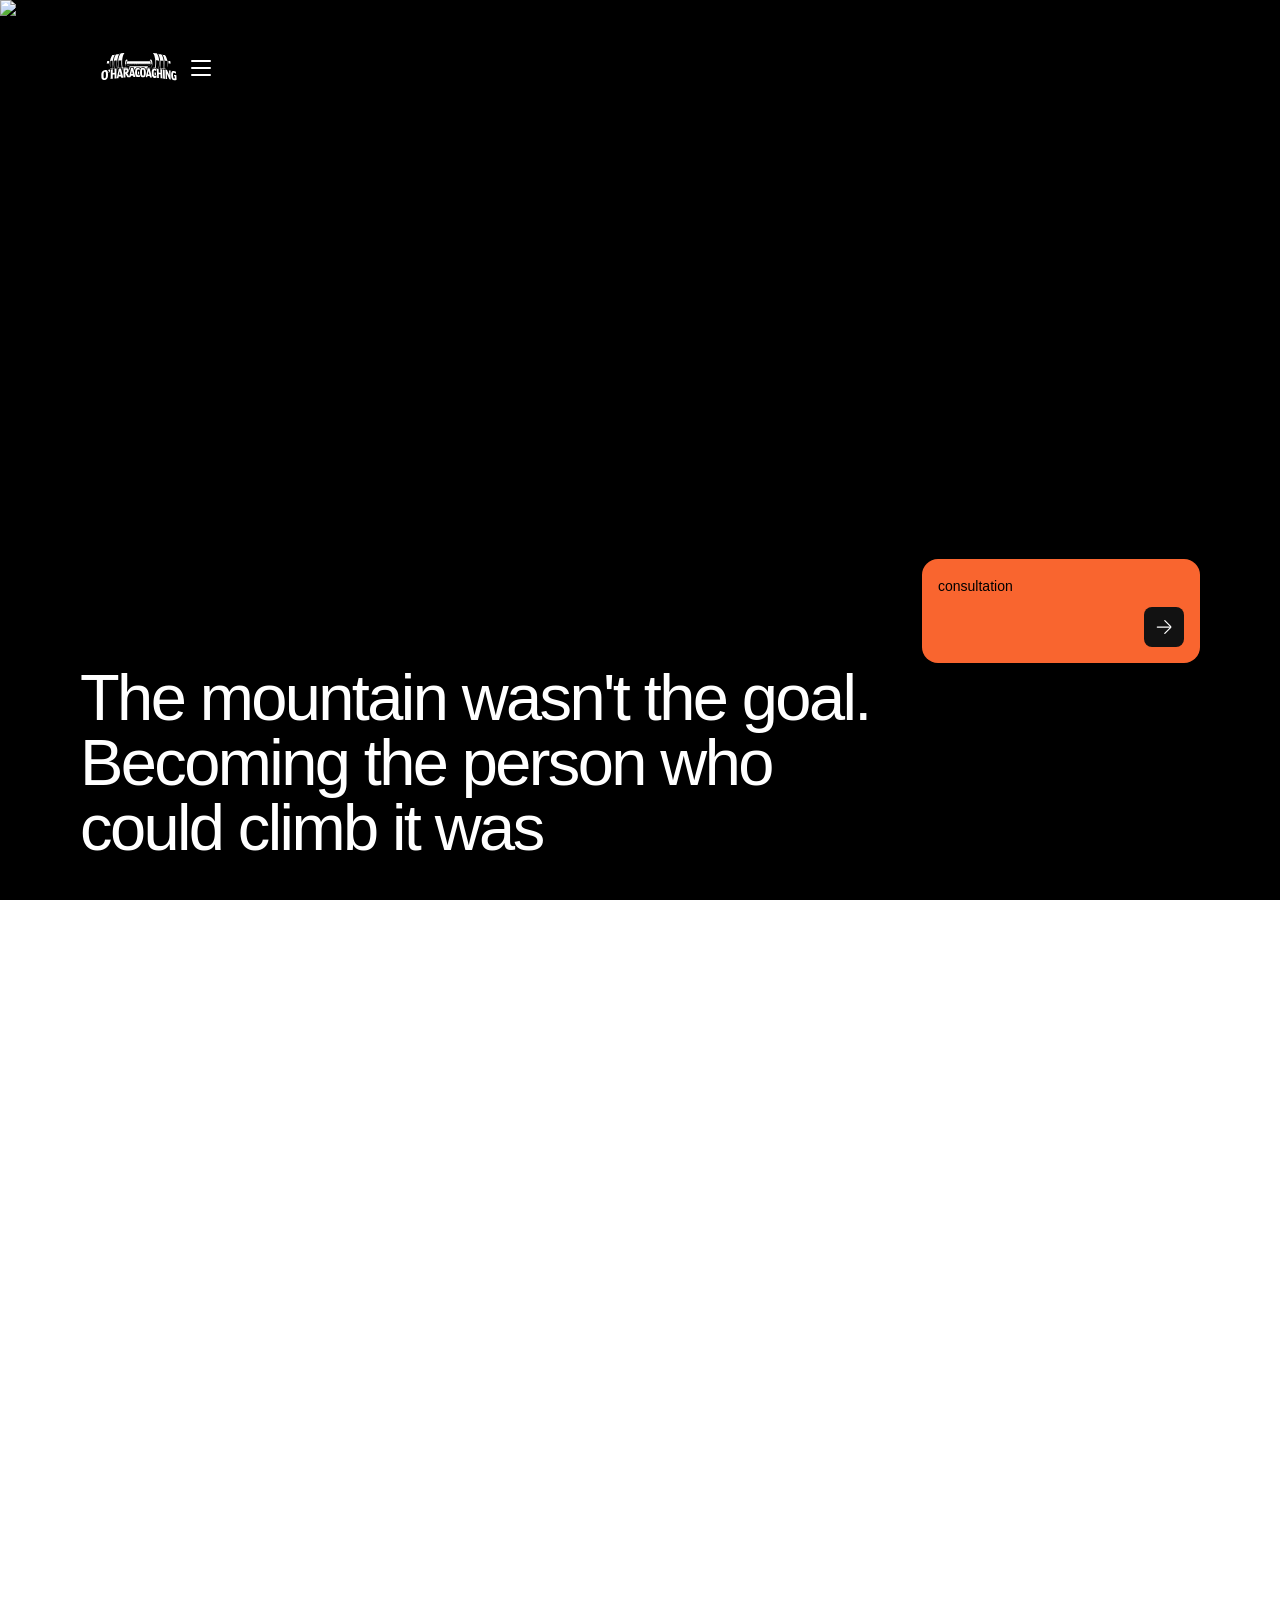
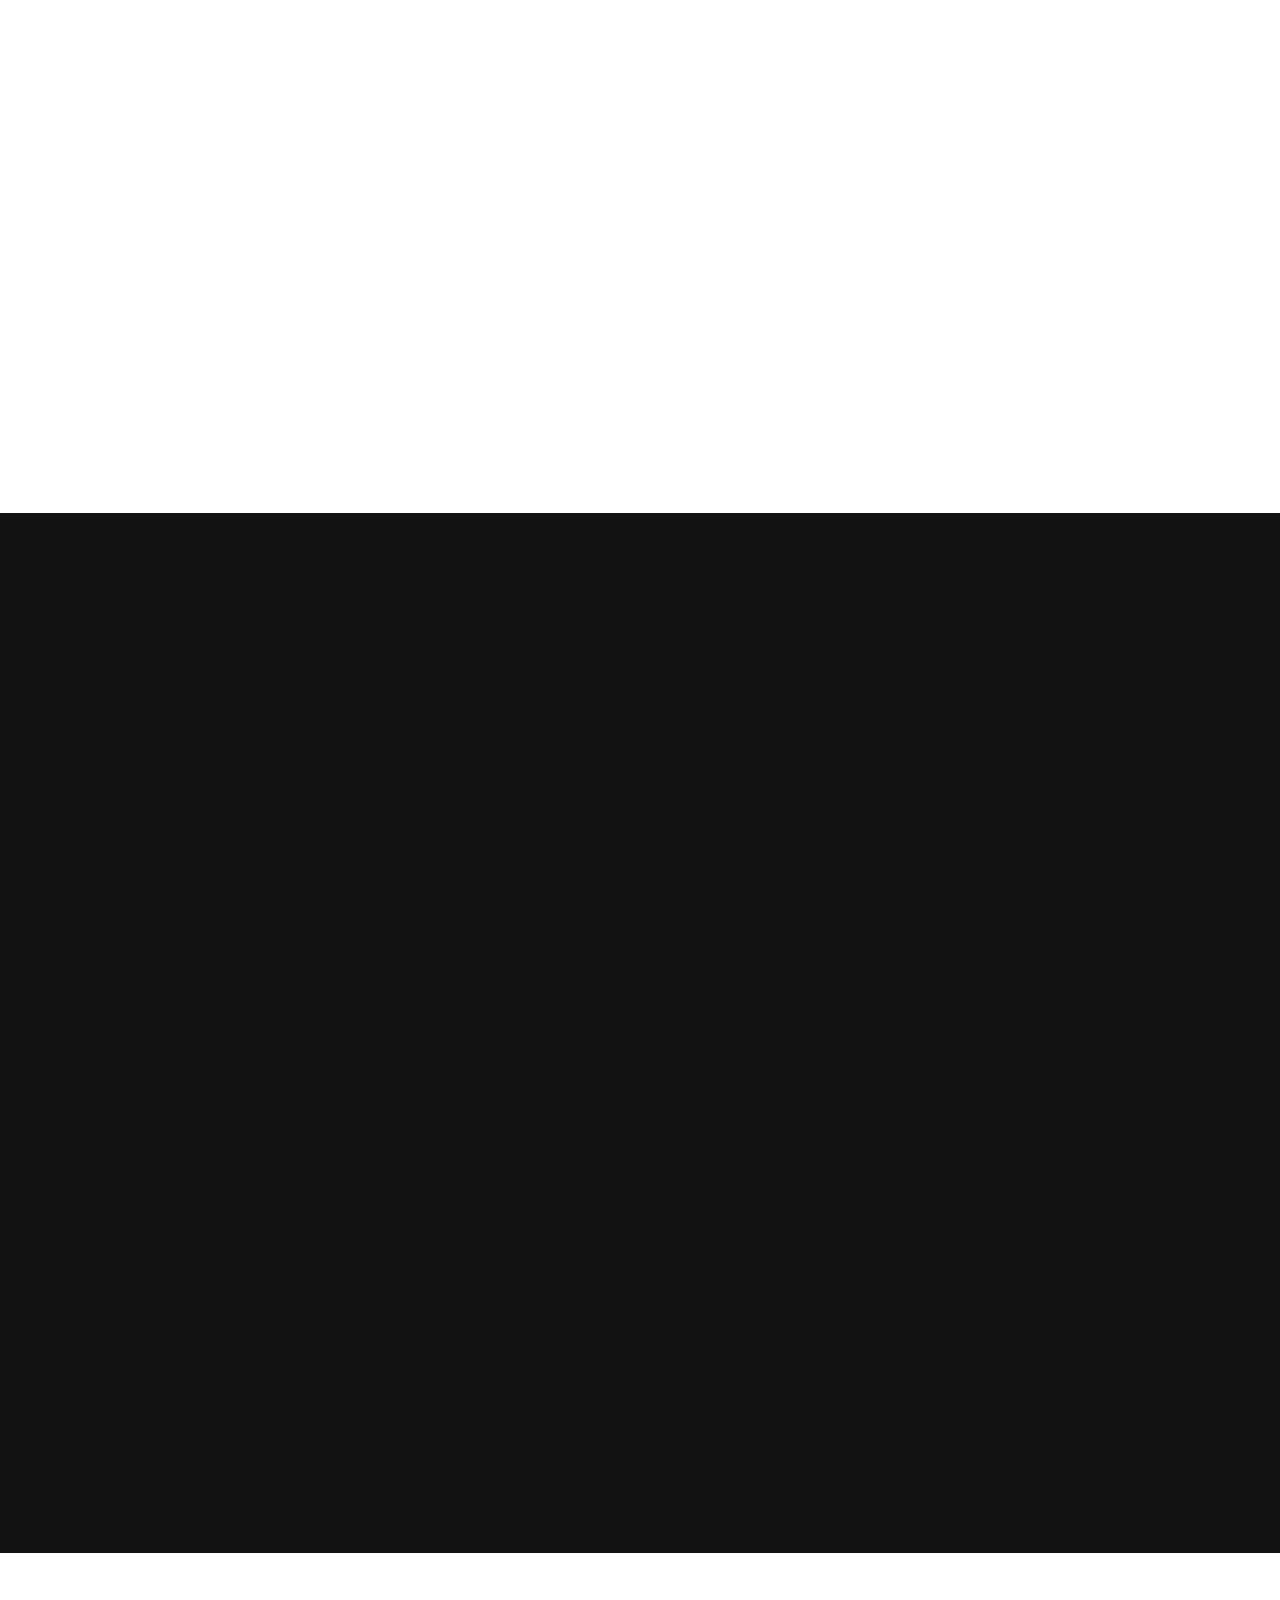
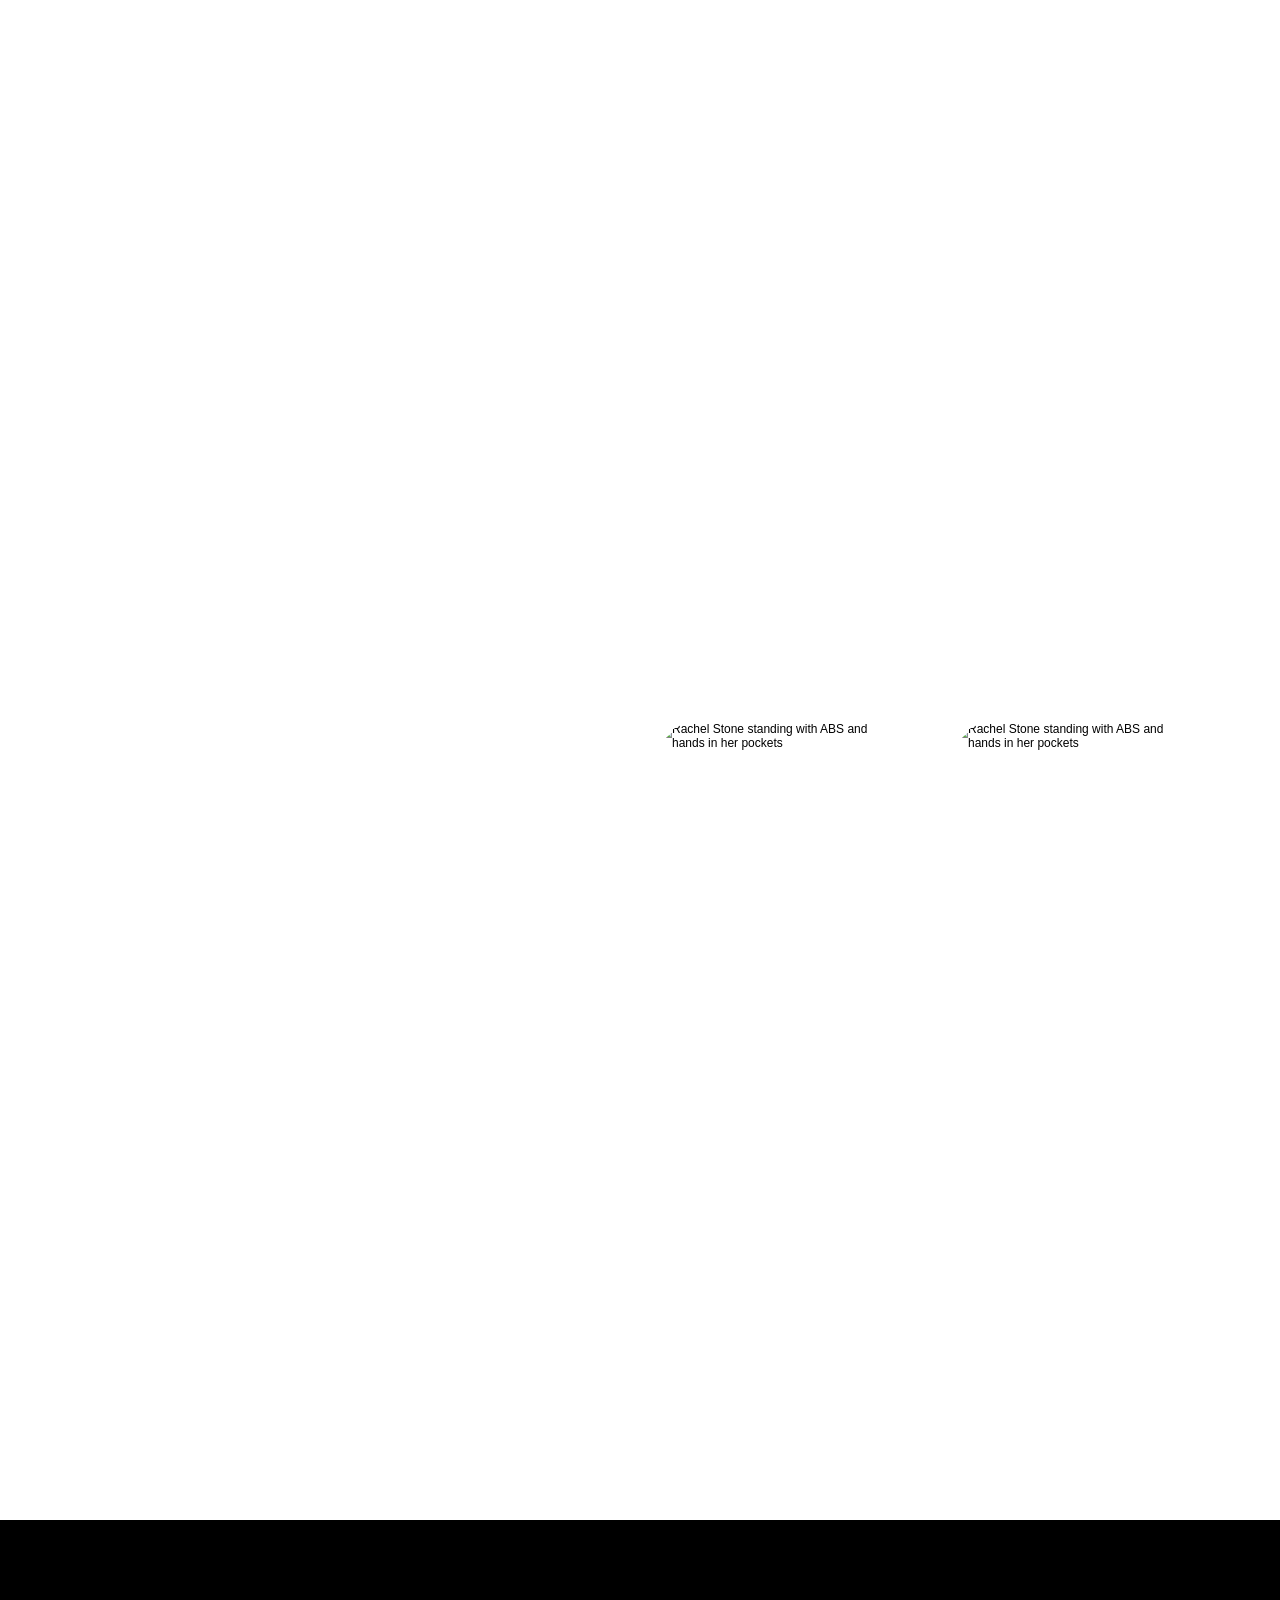
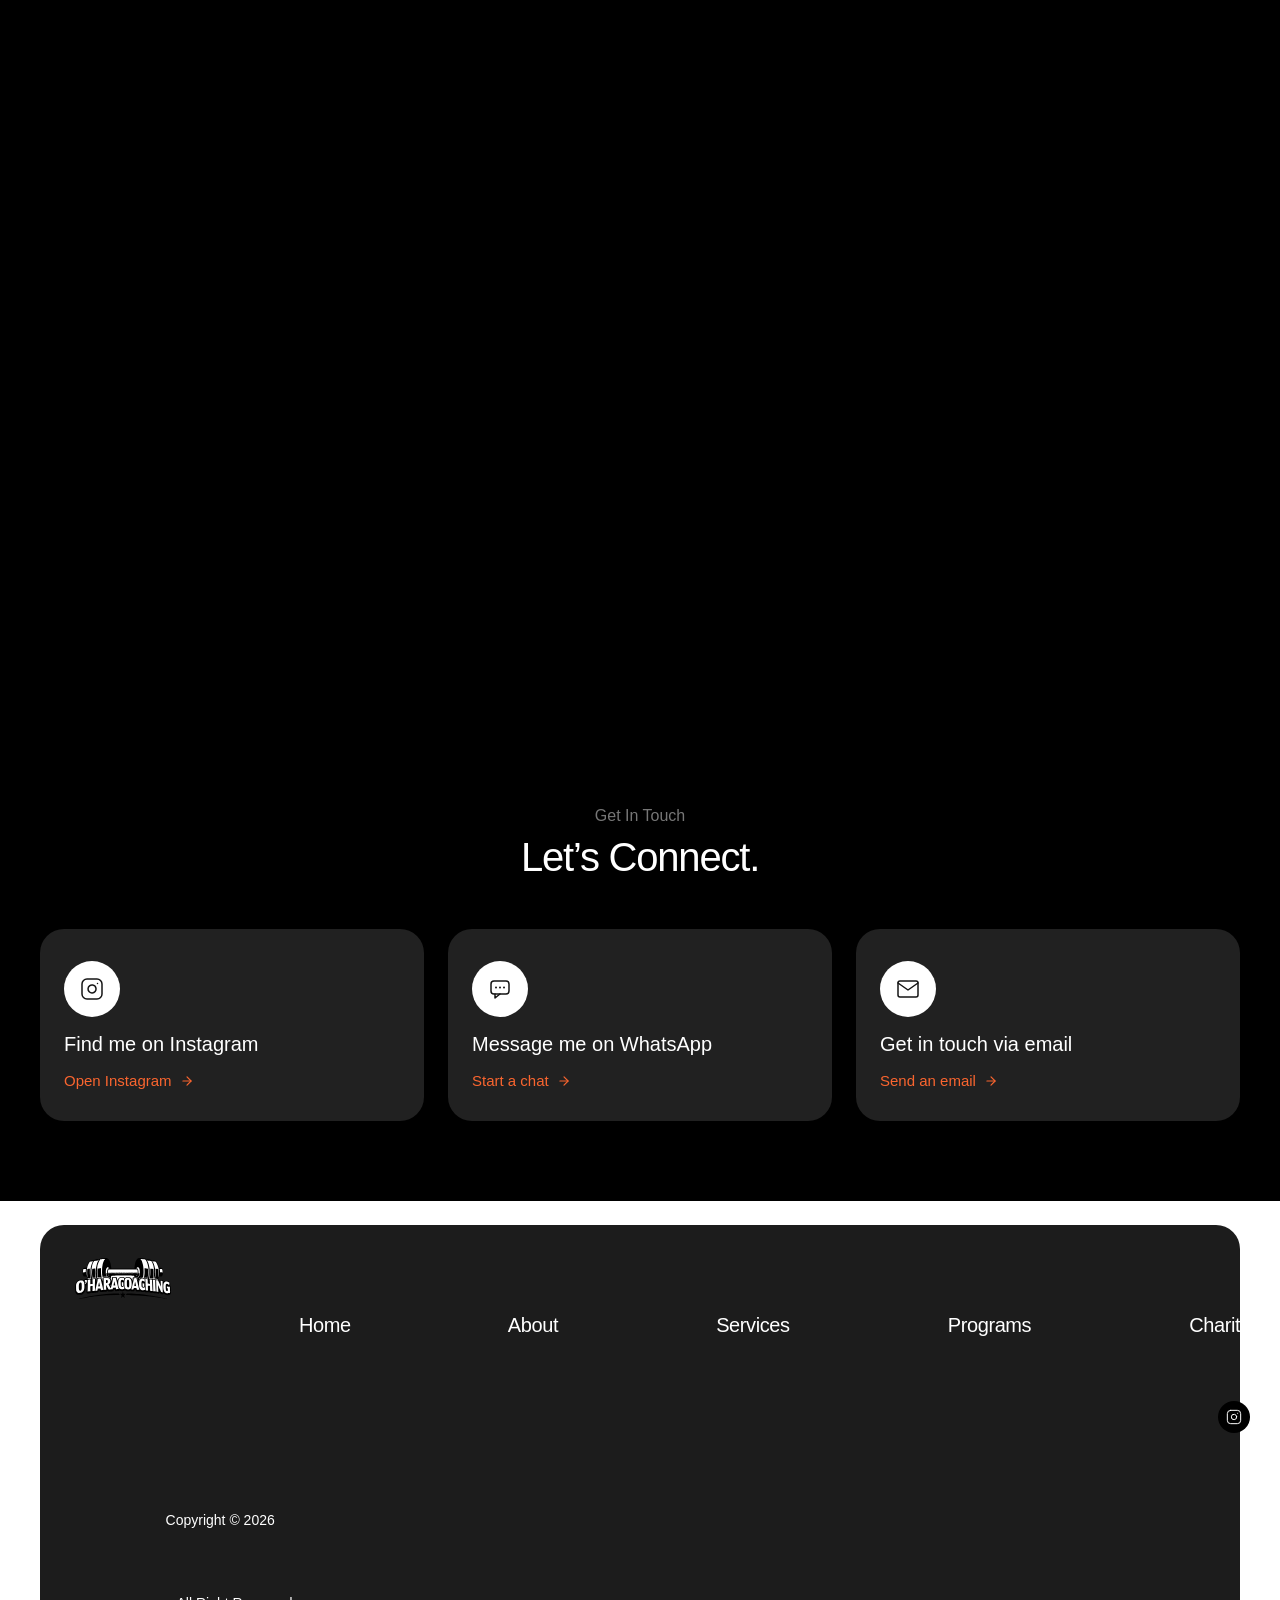
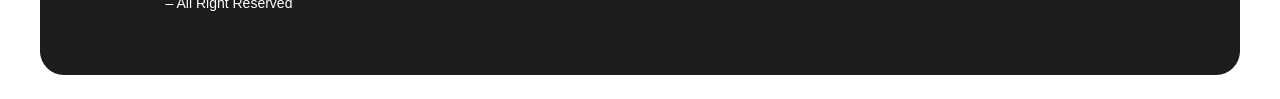
==== commit a2b5fcca: "Add files via upload" ====
--- a/index.html
+++ b/index.html
@@ -1,82 +1,7864 @@
 <!DOCTYPE html>
-
 <!-- Made in Framer · framer.com ✨ -->
 <!-- Published Jul 27, 2026, 7:24 PM UTC -->
 <html data-redirect-timezone="1" lang="en">
-<head>
-<meta charset="utf-8"/>
-<meta content="width=device-width" name="viewport"/>
-<meta content="Framer 0116799" name="generator"/>
-<title>Eoin O' Hara Coaching</title>
-<meta content="Eoin O' Hara: Personal Training in Dublin, Ireland" name="description"/>
-<meta content="https://framerusercontent.com/sites/451agoHMG3TMLoXzk1MrS7/searchIndex-TjxOcxDSPhTv.json" name="framer-search-index"/>
-<meta content="https://framerusercontent.com/sites/451agoHMG3TMLoXzk1MrS7/searchIndex-Kbr2GzoA5aqE.json" name="framer-search-index-fallback"/>
-<link href="https://framerusercontent.com/sites/icons/default-favicon-light.v1.png" media="(prefers-color-scheme: light)" rel="icon"/>
-<link href="https://framerusercontent.com/sites/icons/default-favicon-dark.v1.png" media="(prefers-color-scheme: dark)" rel="icon"/>
-<link href="https://framerusercontent.com/images/FZJK13RxF1Dd5bLPeXZV1UTjbU.png" rel="apple-touch-icon"/>
-<!-- Open Graph -->
-<meta content="website" property="og:type"/>
-<meta content="Eoin O' Hara Coaching" property="og:title"/>
-<meta content="Eoin O' Hara: Personal Training in Dublin, Ireland" property="og:description"/>
-<meta content="https://framerusercontent.com/assets/QkvxYPFvqVDbztpQqUL5rb06fo.jpg" property="og:image"/>
-<!-- X -->
-<meta content="summary_large_image" name="twitter:card"/>
-<meta content="Eoin O' Hara Coaching" name="twitter:title"/>
-<meta content="Eoin O' Hara: Personal Training in Dublin, Ireland" name="twitter:description"/>
-<meta content="https://framerusercontent.com/assets/QkvxYPFvqVDbztpQqUL5rb06fo.jpg" name="twitter:image"/>
-
-<link href="https://eoharacoaching.framer.website/" rel="canonical"/><meta content="https://eoharacoaching.framer.website/" property="og:url"/><!-- Start of headStart -->
-<!-- End of headStart -->
-<style data-framer-font-css="">@font-face { font-family: "Inter"; src: url("https://framerusercontent.com/assets/5vvr9Vy74if2I6bQbJvbw7SY1pQ.woff2"); font-display: swap; font-style: normal; font-weight: 400; unicode-range: U+0460-052F, U+1C80-1C88, U+20B4, U+2DE0-2DFF, U+A640-A69F, U+FE2E-FE2F }
-@font-face { font-family: "Inter"; src: url("https://framerusercontent.com/assets/EOr0mi4hNtlgWNn9if640EZzXCo.woff2"); font-display: swap; font-style: normal; font-weight: 400; unicode-range: U+0301, U+0400-045F, U+0490-0491, U+04B0-04B1, U+2116 }
-@font-face { font-family: "Inter"; src: url("https://framerusercontent.com/assets/Y9k9QrlZAqio88Klkmbd8VoMQc.woff2"); font-display: swap; font-style: normal; font-weight: 400; unicode-range: U+1F00-1FFF }
-@font-face { font-family: "Inter"; src: url("https://framerusercontent.com/assets/OYrD2tBIBPvoJXiIHnLoOXnY9M.woff2"); font-display: swap; font-style: normal; font-weight: 400; unicode-range: U+0370-03FF }
-@font-face { font-family: "Inter"; src: url("https://framerusercontent.com/assets/JeYwfuaPfZHQhEG8U5gtPDZ7WQ.woff2"); font-display: swap; font-style: normal; font-weight: 400; unicode-range: U+0100-024F, U+0259, U+1E00-1EFF, U+2020, U+20A0-20AB, U+20AD-20CF, U+2113, U+2C60-2C7F, U+A720-A7FF }
-@font-face { font-family: "Inter"; src: url("https://framerusercontent.com/assets/GrgcKwrN6d3Uz8EwcLHZxwEfC4.woff2"); font-display: swap; font-style: normal; font-weight: 400; unicode-range: U+0000-00FF, U+0131, U+0152-0153, U+02BB-02BC, U+02C6, U+02DA, U+02DC, U+2000-206F, U+2070, U+2074-207E, U+2080-208E, U+20AC, U+2122, U+2191, U+2193, U+2212, U+2215, U+FEFF, U+FFFD }
-@font-face { font-family: "Inter"; src: url("https://framerusercontent.com/assets/b6Y37FthZeALduNqHicBT6FutY.woff2"); font-display: swap; font-style: normal; font-weight: 400; unicode-range: U+0102-0103, U+0110-0111, U+0128-0129, U+0168-0169, U+01A0-01A1, U+01AF-01B0, U+1EA0-1EF9, U+20AB }
-@font-face { font-family: "Inter"; src: url("https://framerusercontent.com/assets/DpPBYI0sL4fYLgAkX8KXOPVt7c.woff2"); font-display: swap; font-style: normal; font-weight: 700; unicode-range: U+0460-052F, U+1C80-1C88, U+20B4, U+2DE0-2DFF, U+A640-A69F, U+FE2E-FE2F }
-@font-face { font-family: "Inter"; src: url("https://framerusercontent.com/assets/4RAEQdEOrcnDkhHiiCbJOw92Lk.woff2"); font-display: swap; font-style: normal; font-weight: 700; unicode-range: U+0301, U+0400-045F, U+0490-0491, U+04B0-04B1, U+2116 }
-@font-face { font-family: "Inter"; src: url("https://framerusercontent.com/assets/1K3W8DizY3v4emK8Mb08YHxTbs.woff2"); font-display: swap; font-style: normal; font-weight: 700; unicode-range: U+1F00-1FFF }
-@font-face { font-family: "Inter"; src: url("https://framerusercontent.com/assets/tUSCtfYVM1I1IchuyCwz9gDdQ.woff2"); font-display: swap; font-style: normal; font-weight: 700; unicode-range: U+0370-03FF }
-@font-face { font-family: "Inter"; src: url("https://framerusercontent.com/assets/VgYFWiwsAC5OYxAycRXXvhze58.woff2"); font-display: swap; font-style: normal; font-weight: 700; unicode-range: U+0100-024F, U+0259, U+1E00-1EFF, U+2020, U+20A0-20AB, U+20AD-20CF, U+2113, U+2C60-2C7F, U+A720-A7FF }
-@font-face { font-family: "Inter"; src: url("https://framerusercontent.com/assets/syRNPWzAMIrcJ3wIlPIP43KjQs.woff2"); font-display: swap; font-style: normal; font-weight: 700; unicode-range: U+0000-00FF, U+0131, U+0152-0153, U+02BB-02BC, U+02C6, U+02DA, U+02DC, U+2000-206F, U+2070, U+2074-207E, U+2080-208E, U+20AC, U+2122, U+2191, U+2193, U+2212, U+2215, U+FEFF, U+FFFD }
-@font-face { font-family: "Inter"; src: url("https://framerusercontent.com/assets/GIryZETIX4IFypco5pYZONKhJIo.woff2"); font-display: swap; font-style: normal; font-weight: 700; unicode-range: U+0102-0103, U+0110-0111, U+0128-0129, U+0168-0169, U+01A0-01A1, U+01AF-01B0, U+1EA0-1EF9, U+20AB }
-@font-face { font-family: "General Sans Variable"; src: url("https://framerusercontent.com/third-party-assets/fontshare/wf/LHQJ5KSAL7VGAEIDSTEXCCOIUKFLT2I6/GW57XUEG4ZBVMLZZTQZTGYPROITRRQ5W/JA3IZUEMJ2J6WWT2OQVJOAWDXO3YL4YG.woff2"); font-display: swap; font-style: normal; font-weight: 400 }
-@font-face { font-family: "General Sans"; src: url("https://framerusercontent.com/third-party-assets/fontshare/wf/3RZHWSNONLLWJK3RLPEKUZOMM56GO4LJ/BPDRY7AHVI3MCDXXVXTQQ76H3UXA63S3/SB2OEB6IKZPRR6JT4GFJ2TFT6HBB6AZN.woff2"); font-display: swap; font-style: normal; font-weight: 500 }
-@font-face { font-family: "General Sans"; src: url("https://framerusercontent.com/third-party-assets/fontshare/wf/ST6AL2GVQRSWVDOXZNSHY2SMWYYSVFEK/WJ26NN5JS6IPLBXEKX7WHB7HACXDTAKH/H7W54QQR2V6KL5KMDA2PD2KSQRCZHPRE.woff2"); font-display: swap; font-style: italic; font-weight: 500 }
-@font-face { font-family: "General Sans"; src: url("https://framerusercontent.com/third-party-assets/fontshare/wf/K46YRH762FH3QJ25IQM3VAXAKCHEXXW4/ISLWQPUZHZF33LRIOTBMFOJL57GBGQ4B/3ZLMEXZEQPLTEPMHTQDAUXP5ZZXCZAEN.woff2"); font-display: swap; font-style: normal; font-weight: 600 }
-@font-face { font-family: "General Sans"; src: url("https://framerusercontent.com/third-party-assets/fontshare/wf/MFQT7HFGCR2L5ULQTW6YXYZXXHMPKLJ3/YWQ244D6TACUX5JBKATPOW5I5MGJ3G73/7YY3ZAAE3TRV2LANYOLXNHTPHLXVWTKH.woff2"); font-display: swap; font-style: normal; font-weight: 400 }
-@font-face { font-family: "General Sans"; src: url("https://framerusercontent.com/third-party-assets/fontshare/wf/GQOITZI54NH6HDBP26XAMQYTXB4JQ3NQ/VY7SXNCPHYFLQTOFY72GM4OZTBH62U2D/AHPLTG2YASI4OYLGJV4CF3P25VBHPK5X.woff2"); font-display: swap; font-style: italic; font-weight: 400 }
-@font-face { font-family: "Inter Placeholder"; src: local("Arial"); ascent-override: 89.79%; descent-override: 22.36%; line-gap-override: 0.00%; size-adjust: 107.89% }
-@font-face { font-family: "General Sans Variable Placeholder"; src: local("Arial"); ascent-override: 99.89%; descent-override: 23.74%; line-gap-override: 9.89%; size-adjust: 101.11% }
-@font-face { font-family: "General Sans Placeholder"; src: local("Arial"); ascent-override: 99.89%; descent-override: 23.74%; line-gap-override: 9.89%; size-adjust: 101.11% }</style>
-<meta content="max-image-preview:large" name="robots"/><style data-framer-breakpoint-css="">@media(min-width: 1200px){.hidden-72rtr7{display:none!important}}@media(min-width: 810px) and (max-width: 1199.98px){.hidden-nn1037{display:none!important}}@media(max-width: 809.98px){.hidden-y4676l{display:none!important}}@media(max-width: 809.98px){.hidden-5e1h5w{display:none!important}}@media(min-width: 810px) and (max-width: 1199.98px){.hidden-oox1dz{display:none!important}}@media(min-width: 1200px){.hidden-15g7qut{display:none!important}}</style><style data-framer-components="framer-lib-cursors-host framer-CTf9i PropertyOverrides framer-DXPca framer-RLlGX framer-lib-combinedCSSRules framer-havRS framer-bNWkp framer-ZWFOO framer-GuR8w framer-Q9WRp framer-F9b34 framer-OdhEE framer-2jBQU framer-7jTOD framer-Dq5h7 framer-TZSii framer-k0Ws2 framer-OzvWt framer-TxPHO framer-t7quG framer-uYkvZ framer-eutRy" data-framer-css-ssr-minified="">html,body,#main{box-sizing:border-box;margin:0;padding:0}:root{-webkit-font-smoothing:antialiased;-moz-osx-font-smoothing:grayscale}*{box-sizing:border-box;-webkit-font-smoothing:inherit}h1,h2,h3,h4,h5,h6,p,figure{margin:0}body,input,textarea,select,button{font-family:sans-serif;font-size:12px}body{--token-22412f0e-0a7e-4a2e-aeec-cd5789f39ef3:#f9652f;--token-14ea674e-8e50-4464-ba95-810f8fe01ac0:#e14e1a;--token-fce7f052-119f-4647-9bcd-b80356ec6f6d:#c63e10;--token-d4fc8e88-d2a8-4aac-888f-b5e710b551e4:#f9652f;--token-9974bdcc-cf69-47f6-872d-dd094c2a11b4:#000;--token-1c26a53d-b0f3-48a9-ae04-ec41d75ea515:#767676;--token-84d21274-2f9f-4968-a71f-264aadbb8559:#ababab;--token-7e10da5e-b649-426c-a95a-eb32de3bac69:#fff;--token-52ba1179-e683-424f-ad71-6dbe045ccca6:#fff;--token-4e5f7a6f-e91e-4a15-aece-7980dc8b035a:#e5e5e5;--token-257ba79f-08e5-40ff-8fec-13c5c6a6000b:#000;--token-70b6c782-34fc-4107-9f30-5f0eae14eb1d:#121212;--token-ff963739-d41c-4b7b-89f1-ff8803ef7f24:#fff;--token-1417727c-ef3b-4adc-8e4b-3a5dda5ab362:#000;--token-92b551fc-91f1-40be-95ee-c4192132d276:#f8f8f8;--token-daa25c6e-475b-4131-bfb2-f4641be4a867:#1c1c1c;--token-57567991-9888-438c-b1ab-e6949fde85ac:#ededed;--token-cc31ac1d-802b-4b25-ac80-973feb431bf8:#f5b614;--token-75a3d027-5170-4cea-8bf0-fce7b10c78f2:#e5484d}@media (prefers-color-scheme:dark){body{--token-22412f0e-0a7e-4a2e-aeec-cd5789f39ef3:#f9652f;--token-14ea674e-8e50-4464-ba95-810f8fe01ac0:#e14e1a;--token-fce7f052-119f-4647-9bcd-b80356ec6f6d:#c63e10;--token-d4fc8e88-d2a8-4aac-888f-b5e710b551e4:#f9652f;--token-9974bdcc-cf69-47f6-872d-dd094c2a11b4:#fff;--token-1c26a53d-b0f3-48a9-ae04-ec41d75ea515:#a8a8a8;--token-84d21274-2f9f-4968-a71f-264aadbb8559:silver;--token-7e10da5e-b649-426c-a95a-eb32de3bac69:#000;--token-52ba1179-e683-424f-ad71-6dbe045ccca6:#121212;--token-4e5f7a6f-e91e-4a15-aece-7980dc8b035a:#2a2a2a;--token-257ba79f-08e5-40ff-8fec-13c5c6a6000b:#3b3b3b;--token-70b6c782-34fc-4107-9f30-5f0eae14eb1d:#121212;--token-ff963739-d41c-4b7b-89f1-ff8803ef7f24:#fff;--token-1417727c-ef3b-4adc-8e4b-3a5dda5ab362:#000;--token-92b551fc-91f1-40be-95ee-c4192132d276:#2b2b2b;--token-daa25c6e-475b-4131-bfb2-f4641be4a867:#2b2b2b;--token-57567991-9888-438c-b1ab-e6949fde85ac:#2a2a2a}}@supports (z-index:calc(infinity)){#__framer-badge-container{--infinity:infinity}}#__framer-badge-container{pointer-events:none;width:100%;z-index:calc(var(--infinity,2147480000));justify-content:flex-end;padding:20px;display:flex;position:fixed;bottom:0}@supports (background:-webkit-named-image(i)) and (not (grid-template-rows:subgrid)){body{--framer-will-change-override:transform}}@supports (background:-webkit-named-image(i)) and (not (position-area:top right)){body{--framer-will-change-filter-override:filter}}[data-framer-component-type=Text] div div span,[data-framer-component-type=Text] a div span,[data-framer-component-type=Text] span span span,[data-framer-component-type=Text] p span span,[data-framer-component-type=Text] h1 span span,[data-framer-component-type=Text] h2 span span,[data-framer-component-type=Text] h3 span span,[data-framer-component-type=Text] h4 span span,[data-framer-component-type=Text] h5 span span,[data-framer-component-type=Text] h6 span span,[data-framer-component-type=Text] a{font-family:var(--font-family);font-style:var(--font-style);font-weight:min(calc(var(--framer-font-weight-increase,0) + var(--font-weight,400)),900);color:var(--text-color);letter-spacing:var(--letter-spacing);font-size:var(--font-size);text-transform:var(--text-transform);--text-decoration:var(--framer-text-decoration-style,solid)var(--framer-text-decoration,none)var(--framer-text-decoration-color,currentcolor)var(--framer-text-decoration-thickness,auto);--text-decoration-skip-ink:var(--framer-text-decoration-skip-ink);--text-underline-offset:var(--framer-text-decoration-offset);line-height:var(--line-height);--font-family:var(--framer-font-family);--font-style:var(--framer-font-style);--font-weight:var(--framer-font-weight);--text-color:var(--framer-text-color);--letter-spacing:var(--framer-letter-spacing);--font-size:var(--framer-font-size);--text-transform:var(--framer-text-transform);--line-height:var(--framer-line-height)}@supports not (color:color(display-p3 1 1 1)){p.framer-text,div.framer-text,h1.framer-text,h2.framer-text,h3.framer-text,h4.framer-text,h5.framer-text,h6.framer-text,li.framer-text,ol.framer-text,ul.framer-text,span.framer-text:not([data-text-fill]){color:var(--framer-blockquote-text-color-rgb,var(--framer-blockquote-text-color,var(--framer-text-color-rgb,var(--framer-text-color,#000))));-webkit-text-stroke-color:var(--framer-text-stroke-color-rgb,var(--framer-text-stroke-color,initial))}mark.framer-text{background-color:var(--framer-blockquote-text-background-color-rgb,var(--framer-blockquote-text-background-color,var(--framer-text-background-color-rgb,var(--framer-text-background-color,initial))))}}@supports not (color:color(display-p3 1 1 1)){code.framer-text,code.framer-text span.framer-text:not([data-text-fill]){color:var(--framer-blockquote-text-color-rgb,var(--framer-blockquote-text-color,var(--framer-code-text-color-rgb,var(--framer-code-text-color,var(--framer-text-color-rgb,var(--framer-text-color,#000))))))}}@supports not (color:color(display-p3 1 1 1)){a.framer-text,span.framer-text[data-nested-link]{color:var(--framer-link-text-color-rgb,var(--framer-link-text-color,var(--framer-blockquote-text-color-rgb,var(--framer-blockquote-text-color,var(--framer-text-color-rgb,var(--framer-text-color,#000))))));background-color:var(--framer-link-text-background-color-rgb,var(--framer-link-text-background-color,initial));-webkit-text-decoration-color:var(--framer-link-text-decoration-color-rgb,var(--framer-link-text-decoration-color,var(--framer-text-decoration-color-rgb,var(--framer-text-decoration-color,currentcolor))));text-decoration-color:var(--framer-link-text-decoration-color-rgb,var(--framer-link-text-decoration-color,var(--framer-text-decoration-color-rgb,var(--framer-text-decoration-color,currentcolor))))}}@supports not (color:color(display-p3 1 1 1)){code.framer-text a.framer-text,code.framer-text a.framer-text span.framer-text:not([data-text-fill]),code.framer-text span.framer-text[data-nested-link],code.framer-text span.framer-text[data-nested-link] span.framer-text:not([data-text-fill]){color:var(--framer-link-text-color-rgb,var(--framer-link-text-color,var(--framer-blockquote-text-color-rgb,var(--framer-blockquote-text-color,var(--framer-code-text-color-rgb,var(--framer-code-text-color,var(--framer-text-color-rgb,var(--framer-text-color,#000))))))))}}@supports not (color:color(display-p3 1 1 1)){a.framer-text:hover,span.framer-text[data-nested-link]:hover{color:var(--framer-link-hover-text-color-rgb,var(--framer-link-hover-text-color,var(--framer-link-text-color-rgb,var(--framer-link-text-color,var(--framer-blockquote-text-color-rgb,var(--framer-blockquote-text-color,var(--framer-text-color-rgb,var(--framer-text-color,#000))))))));background-color:var(--framer-link-hover-text-background-color-rgb,var(--framer-link-hover-text-background-color,var(--framer-link-text-background-color-rgb,var(--framer-link-text-background-color,var(--framer-text-background-color-rgb,var(--framer-text-background-color,initial))))));-webkit-text-decoration-color:var(--framer-link-hover-text-decoration-color-rgb,var(--framer-link-hover-text-decoration-color,var(--framer-link-text-decoration-color-rgb,var(--framer-link-text-decoration-color,var(--framer-text-decoration-color-rgb,var(--framer-text-decoration-color,currentcolor))))));text-decoration-color:var(--framer-link-hover-text-decoration-color-rgb,var(--framer-link-hover-text-decoration-color,var(--framer-link-text-decoration-color-rgb,var(--framer-link-text-decoration-color,var(--framer-text-decoration-color-rgb,var(--framer-text-decoration-color,currentcolor))))))}}@supports not (color:color(display-p3 1 1 1)){code.framer-text a.framer-text:hover,code.framer-text span.framer-text[data-nested-link]:hover{color:var(--framer-link-hover-text-color-rgb,var(--framer-link-hover-text-color,var(--framer-link-text-color-rgb,var(--framer-link-text-color,var(--framer-blockquote-text-color-rgb,var(--framer-blockquote-text-color,var(--framer-code-text-color-rgb,var(--framer-code-text-color,var(--framer-text-color-rgb,var(--framer-text-color,#000))))))))))}}@supports not (color:color(display-p3 1 1 1)){a.framer-text[data-framer-page-link-current],span.framer-text[data-framer-page-link-current]{color:var(--framer-link-current-text-color-rgb,var(--framer-link-current-text-color,var(--framer-link-text-color-rgb,var(--framer-link-text-color,var(--framer-text-color-rgb,var(--framer-text-color,#000))))));background-color:var(--framer-link-current-text-background-color-rgb,var(--framer-link-current-text-background-color,var(--framer-link-text-background-color-rgb,var(--framer-link-text-background-color,var(--framer-text-background-color-rgb,var(--framer-text-background-color,initial))))));-webkit-text-decoration-color:var(--framer-link-current-text-decoration-color-rgb,var(--framer-link-current-text-decoration-color,var(--framer-link-text-decoration-color-rgb,var(--framer-link-text-decoration-color,var(--framer-text-decoration-color-rgb,var(--framer-text-decoration-color,currentcolor))))));text-decoration-color:var(--framer-link-current-text-decoration-color-rgb,var(--framer-link-current-text-decoration-color,var(--framer-link-text-decoration-color-rgb,var(--framer-link-text-decoration-color,var(--framer-text-decoration-color-rgb,var(--framer-text-decoration-color,currentcolor))))))}}@supports not (color:color(display-p3 1 1 1)){code.framer-text a.framer-text[data-framer-page-link-current],code.framer-text a.framer-text[data-framer-page-link-current] span.framer-text:not([data-text-fill]),code.framer-text span.framer-text[data-framer-page-link-current],code.framer-text span.framer-text[data-framer-page-link-current] span.framer-text:not([data-text-fill]){color:var(--framer-link-current-text-color-rgb,var(--framer-link-current-text-color,var(--framer-link-text-color-rgb,var(--framer-link-text-color,var(--framer-code-text-color-rgb,var(--framer-code-text-color,var(--framer-text-color-rgb,var(--framer-text-color,#000))))))));background-color:var(--framer-link-current-text-background-color-rgb,var(--framer-link-current-text-background-color,var(--framer-link-text-background-color-rgb,var(--framer-link-text-background-color,var(--framer-text-background-color-rgb,var(--framer-text-background-color,initial))))))}}@supports not (color:color(display-p3 1 1 1)){a.framer-text[data-framer-page-link-current]:hover,span.framer-text[data-framer-page-link-current]:hover{color:var(--framer-link-hover-text-color-rgb,var(--framer-link-hover-text-color,var(--framer-link-current-text-color-rgb,var(--framer-link-current-text-color,var(--framer-link-text-color-rgb,var(--framer-link-text-color,var(--framer-code-text-color-rgb,var(--framer-code-text-color,var(--framer-text-color-rgb,var(--framer-text-color,#000))))))))));background-color:var(--framer-link-hover-text-background-color-rgb,var(--framer-link-hover-text-background-color,var(--framer-link-current-text-background-color-rgb,var(--framer-link-current-text-background-color,var(--framer-link-text-background-color-rgb,var(--framer-link-text-background-color,initial))))));-webkit-text-decoration-color:var(--framer-link-hover-text-decoration-color-rgb,var(--framer-link-hover-text-decoration-color,var(--framer-link-current-text-decoration-color-rgb,var(--framer-link-current-text-decoration-color,var(--framer-link-text-decoration-color-rgb,var(--framer-link-text-decoration-color,var(--framer-text-decoration-color-rgb,var(--framer-text-decoration-color,currentcolor))))))));text-decoration-color:var(--framer-link-hover-text-decoration-color-rgb,var(--framer-link-hover-text-decoration-color,var(--framer-link-current-text-decoration-color-rgb,var(--framer-link-current-text-decoration-color,var(--framer-link-text-decoration-color-rgb,var(--framer-link-text-decoration-color,var(--framer-text-decoration-color-rgb,var(--framer-text-decoration-color,currentcolor))))))))}}@supports not (color:color(display-p3 1 1 1)){code.framer-text a.framer-text[data-framer-page-link-current]:hover,code.framer-text a.framer-text[data-framer-page-link-current]:hover span.framer-text:not([data-text-fill]),code.framer-text span.framer-text[data-framer-page-link-current]:hover,code.framer-text span.framer-text[data-framer-page-link-current]:hover span.framer-text:not([data-text-fill]){color:var(--framer-link-hover-text-color-rgb,var(--framer-link-hover-text-color,var(--framer-link-current-text-color-rgb,var(--framer-link-current-text-color,var(--framer-link-text-color-rgb,var(--framer-link-text-color,var(--framer-code-text-color-rgb,var(--framer-code-text-color,var(--framer-text-color-rgb,var(--framer-text-color,#000))))))))));background-color:var(--framer-link-hover-text-background-color-rgb,var(--framer-link-hover-text-background-color,var(--framer-link-current-text-background-color-rgb,var(--framer-link-current-text-background-color,var(--framer-link-text-background-color-rgb,var(--framer-link-text-background-color,initial))))))}}[data-framer-component-type=Stack]:not([data-framer-generated])>*,[data-framer-component-type=Stack]:not([data-framer-generated])>[data-framer-component-type],NavigationContainer [data-framer-component-type=NavigationContainer]>*,[data-framer-component-type=NavigationContainer]>[data-framer-component-type]{position:relative}@supports not (overflow:clip){:root{--overflow-clip-fallback:hidden}}@supports (background:-webkit-named-image(i)) and (not (contain-intrinsic-size:inherit)){div.framer-text,p.framer-text,h1.framer-text,h2.framer-text,h3.framer-text,h4.framer-text,h5.framer-text,h6.framer-text,ol.framer-text,ul.framer-text,li.framer-text,blockquote.framer-text,.framer-text.framer-image{display:var(--text-truncation-display-inline-for-safari-16,revert)}div.framer-text:after,p.framer-text:after,h1.framer-text:after,h2.framer-text:after,h3.framer-text:after,h4.framer-text:after,h5.framer-text:after,h6.framer-text:after,ol.framer-text:after,ul.framer-text:after,li.framer-text:after,blockquote.framer-text:after,.framer-text.framer-image:after{content:var(--text-truncation-line-break-for-safari-16);white-space:pre}.framer-text.framer-text-module,.framer-text.framer-table-wrapper{display:var(--text-truncation-display-none-for-safari-16,revert)}p.framer-text[data-text-fill]{display:var(--text-truncation-display-inline-for-safari-16,inline-block)}}@supports (corner-shape:superellipse(2)){:root{--one-if-corner-shape-supported:1}}.framer-cursor-none,.framer-cursor-none *{cursor:none!important}.framer-pointer-events-none,.framer-pointer-events-none *{pointer-events:none!important}@supports (aspect-ratio:1){body{--framer-aspect-ratio-supported:auto}}.framer-CTf9i.framer-14fnfuc,.framer-CTf9i .framer-14fnfuc{display:block}.framer-CTf9i.framer-15g7qut{background-color:var(--token-1417727c-ef3b-4adc-8e4b-3a5dda5ab362,#000);height:min-content;overflow:var(--overflow-clip-fallback,clip);flex-flow:column;place-content:center flex-start;align-items:center;gap:0;width:100%;padding:0;display:flex;position:relative}.framer-CTf9i .framer-rqn1fw{max-width:1200px;height:min-content;position:var(--framer-canvas-fixed-position,fixed);z-index:9;flex-flow:column;flex:none;order:-1000;place-content:flex-start;align-items:flex-start;gap:0;width:1120px;padding:0;display:flex;top:40px;left:50%;overflow:visible}.framer-CTf9i .framer-1qt1p1k-container{flex:none;width:auto;height:auto;position:sticky;top:0}.framer-CTf9i .framer-1e87xs2{margin:0;background:0 0;flex-grow:1;width:0;height:0;margin-bottom:0;position:relative}.framer-CTf9i .framer-xw93uz-container{flex:none;order:1002;width:100%;height:auto;position:relative}[data-layout-template=true]>#overlay{margin-bottom:0}@media (max-width:809.98px){.framer-CTf9i .framer-rqn1fw{width:unset;top:16px;left:16px;right:16px}}@media (min-width:810px) and (max-width:1199.98px){.framer-CTf9i .framer-rqn1fw{width:unset;top:24px;left:24px;right:24px}}.ssr-variant{display:contents}@supports (aspect-ratio:1){body{--framer-aspect-ratio-supported:auto}}.framer-DXPca.framer-1gneeci,.framer-DXPca .framer-1gneeci{display:block}.framer-DXPca.framer-1hjzb6b{flex-flow:column;place-content:center;align-items:center;gap:0;width:min-content;height:min-content;padding:0;display:flex;position:relative;overflow:hidden}.framer-DXPca .framer-16kzqvp{z-index:10;flex-flow:column;flex:none;place-content:center;align-items:center;gap:0;width:min-content;height:min-content;padding:8px 16px;display:flex;position:relative;overflow:visible}.framer-DXPca .framer-1n8b3l6{flex-flow:row;flex:none;place-content:center space-between;align-self:stretch;align-items:center;width:auto;height:min-content;padding:0;display:flex;position:relative;overflow:visible}.framer-DXPca .framer-1abzq80{flex-flow:column;flex:none;place-content:center;align-items:center;gap:40px;width:min-content;height:min-content;padding:0;text-decoration:none;display:flex;position:relative;overflow:visible}.framer-DXPca .framer-tjk8wt-container{z-index:1;flex:none;width:auto;height:auto;position:relative}.framer-DXPca .framer-u96u4o{cursor:pointer;flex-flow:row;flex:none;place-content:center;align-items:center;gap:10px;width:min-content;height:min-content;padding:0;display:flex;position:relative;overflow:visible}.framer-DXPca .framer-gqxd9o-container{aspect-ratio:1;height:var(--framer-aspect-ratio-supported,40px);flex:none;width:40px;position:relative}.framer-DXPca .framer-1v8odv2{height:calc(var(--framer-viewport-height,100vh)*1);flex-flow:column;flex:none;place-content:center;align-items:center;gap:16px;width:200px;max-width:1200px;padding:40px;display:flex;position:relative;overflow:visible}.framer-DXPca .framer-ufiv2r,.framer-DXPca .framer-1lh9854,.framer-DXPca .framer-qb3dfh,.framer-DXPca .framer-18z6xuv,.framer-DXPca .framer-n4iz89,.framer-DXPca .framer-o1szn3{cursor:pointer;white-space:pre;flex:none;width:auto;height:auto;position:relative}.framer-DXPca .framer-1q9jald{flex-flow:row;flex:none;place-content:center flex-start;align-self:stretch;align-items:center;gap:4px;width:auto;height:min-content;padding:20px;display:flex;position:relative;overflow:visible}.framer-DXPca .framer-1wuoj7i-container,.framer-DXPca .framer-qr1xy1-container,.framer-DXPca .framer-vg5x56-container,.framer-DXPca .framer-1fv0c4q-container,.framer-DXPca .framer-1ov9g1a-container{flex:none;width:auto;height:auto;position:relative}.framer-DXPca.framer-v-uiwjao .framer-16kzqvp{align-content:flex-end;align-items:flex-end;width:300px}.framer-DXPca.framer-v-uiwjao .framer-1n8b3l6,.framer-DXPca.framer-v-uiwjao .framer-1q9jald{align-self:unset;width:100%}.framer-DXPca.framer-v-uiwjao .framer-1v8odv2{align-content:flex-start;align-items:flex-start;width:100%;height:min-content;padding:30px 40px 10px 20px}@supports (aspect-ratio:1){body{--framer-aspect-ratio-supported:auto}}.framer-RLlGX.framer-1rjowxj,.framer-RLlGX .framer-1rjowxj{display:block}.framer-RLlGX.framer-q6azup{flex-flow:row;place-content:center;align-items:center;gap:10px;width:85px;height:27px;padding:0;display:flex;position:relative;overflow:visible}.framer-RLlGX .framer-wf7agy{width:96px;height:41px;position:relative}.framer-RLlGX .framer-12ljnn3{width:96px;height:41px;position:absolute;top:0;left:0}.framer-RLlGX .framer-1p2yxtu{width:96px;height:37px;position:absolute;top:0;left:0}.framer-RLlGX .framer-1gryw25{width:42px;height:22px;position:absolute;top:1px;left:22px}.framer-RLlGX .framer-kyi03z{width:10px;height:21px;position:absolute;top:1px;left:64px}.framer-RLlGX .framer-1l8b1qu{width:8px;height:22px;position:absolute;top:2px;left:17px}.framer-RLlGX .framer-v65g2j{width:4px;height:10px;position:absolute;top:10px;left:62px}.framer-RLlGX .framer-yceflk{width:3px;height:5px;position:absolute;top:11px;left:8px}.framer-RLlGX .framer-i3dmw5{width:3px;height:4px;position:absolute;top:11px;left:85px}.framer-RLlGX .framer-1qw1kxm{width:30px;height:6px;position:absolute;top:12px;left:33px}.framer-RLlGX .framer-aa6c8g{width:1px;height:1px;position:absolute;top:15px;left:34px}.framer-RLlGX .framer-m3rnpp{width:1px;height:1px;position:absolute;top:15px;left:35px}.framer-RLlGX .framer-1si3r54{width:1px;height:1px;position:absolute;top:15px;left:36px}.framer-RLlGX .framer-bx1ld9,.framer-RLlGX .framer-1uybbn{width:1px;height:1px;position:absolute;top:15px;left:37px}.framer-RLlGX .framer-5j5bzh{width:1px;height:1px;position:absolute;top:15px;left:38px}.framer-RLlGX .framer-xa7olf{width:1px;height:1px;position:absolute;top:15px;left:39px}.framer-RLlGX .framer-br547k{width:1px;height:1px;position:absolute;top:15px;left:40px}.framer-RLlGX .framer-i9jo3t{width:1px;height:1px;position:absolute;top:15px;left:41px}.framer-RLlGX .framer-fmtx7u{width:1px;height:1px;position:absolute;top:15px;left:43px}.framer-RLlGX .framer-n1xhmt{width:1px;height:1px;position:absolute;top:15px;left:44px}.framer-RLlGX .framer-xy3grv{width:1px;height:1px;position:absolute;top:15px;left:46px}.framer-RLlGX .framer-rgiohq{width:1px;height:1px;position:absolute;top:15px;left:47px}.framer-RLlGX .framer-pzi0kf{width:1px;height:1px;position:absolute;top:15px;left:49px}.framer-RLlGX .framer-ofbbbx{width:1px;height:1px;position:absolute;top:15px;left:50px}.framer-RLlGX .framer-kez39f,.framer-RLlGX .framer-7rb9sf{width:1px;height:1px;position:absolute;top:15px;left:51px}.framer-RLlGX .framer-ew4dug{width:1px;height:1px;position:absolute;top:15px;left:52px}.framer-RLlGX .framer-1yx10q2{width:1px;height:1px;position:absolute;top:15px;left:54px}.framer-RLlGX .framer-nyyifg{width:1px;height:1px;position:absolute;top:15px;left:55px}.framer-RLlGX .framer-tfl5k5{width:1px;height:1px;position:absolute;top:15px;left:56px}.framer-RLlGX .framer-dz1nw2{width:1px;height:1px;position:absolute;top:15px;left:57px}.framer-RLlGX .framer-12z46c{width:1px;height:1px;position:absolute;top:15px;left:58px}.framer-RLlGX .framer-1mmhmb4,.framer-RLlGX .framer-1is12t0{width:1px;height:1px;position:absolute;top:15px;left:61px}.framer-RLlGX .framer-wxwl6m{width:1px;height:1px;position:absolute;top:15px;left:62px}.framer-RLlGX .framer-1p6qjph{width:1px;height:1px;position:absolute;top:15px;left:59px}.framer-RLlGX .framer-1nz3eev,.framer-RLlGX .framer-z5qzic{width:1px;height:1px;position:absolute;top:15px;left:60px}.framer-RLlGX .framer-1udeb4w{width:1px;height:1px;position:absolute;top:16px;left:33px}.framer-RLlGX .framer-1mhsnrw{width:4px;height:1px;position:absolute;top:17px;left:33px}.framer-RLlGX .framer-mv71tc{width:3px;height:1px;position:absolute;top:17px;left:60px}.framer-RLlGX .framer-1sp369f{width:1px;height:1px;position:absolute;top:17px;left:37px}.framer-RLlGX .framer-uh4r5h{width:6px;height:12px;position:absolute;top:20px;left:43px}.framer-RLlGX .framer-iw6t1n{width:15px;height:12px;position:absolute;top:20px;left:29px}.framer-RLlGX .framer-9mba6v{width:7px;height:12px;position:absolute;top:20px;left:50px}.framer-RLlGX .framer-wbadm2{width:8px;height:12px;position:absolute;top:20px;left:57px}.framer-RLlGX .framer-n575qn{width:8px;height:13px;position:absolute;top:21px;left:21px}.framer-RLlGX .framer-1ilpdrw{width:6px;height:12px;position:absolute;top:21px;left:64px}.framer-RLlGX .framer-azduwh{width:8px;height:13px;position:absolute;top:21px;left:13px}.framer-RLlGX .framer-rgxbz3{width:8px;height:12px;position:absolute;top:21px;left:71px}.framer-RLlGX .framer-1jsej83{width:3px;height:12px;position:absolute;top:22px;left:78px}.framer-RLlGX .framer-jeu3jd{width:2px;height:4px;position:absolute;top:22px;left:10px}.framer-RLlGX .framer-1g3c5re{width:7px;height:12px;position:absolute;top:22px;left:81px}.framer-RLlGX .framer-3c1szr{width:9px;height:13px;position:absolute;top:23px;left:1px}.framer-RLlGX .framer-qes57x{width:7px;height:12px;position:absolute;top:24px;left:89px}.framer-RLlGX .framer-1of17yg{width:2px;height:4px;position:absolute;top:24px;left:47px}.framer-RLlGX .framer-1mun4xk{width:2px;height:4px;position:absolute;top:26px;left:68px}.framer-RLlGX .framer-1f4bftu{width:1px;height:1px;position:absolute;top:27px;left:35px}.framer-RLlGX .framer-144q50w{width:5px;height:10px;position:absolute;top:10px;left:23px}.framer-RLlGX .framer-cy4p90{width:4px;height:10px;position:absolute;top:10px;left:69px}.framer-RLlGX .framer-sdbbjc{width:4px;height:10px;position:absolute;top:11px;left:17px}.framer-RLlGX .framer-1hgotwq,.framer-RLlGX .framer-14akdyc{width:1px;height:1px;position:absolute;top:14px;left:33px}.framer-RLlGX .framer-erd8mi,.framer-RLlGX .framer-139q038{width:1px;height:1px;position:absolute;top:14px;left:34px}.framer-RLlGX .framer-175zsw7,.framer-RLlGX .framer-kac2m7,.framer-RLlGX .framer-1rroc7s{width:1px;height:1px;position:absolute;top:14px;left:35px}.framer-RLlGX .framer-drwwqd,.framer-RLlGX .framer-uv865{width:1px;height:1px;position:absolute;top:14px;left:36px}.framer-RLlGX .framer-i9nglb,.framer-RLlGX .framer-1x1oe58{width:1px;height:1px;position:absolute;top:14px;left:37px}.framer-RLlGX .framer-w0bm30,.framer-RLlGX .framer-1s1rlcr{width:1px;height:1px;position:absolute;top:14px;left:38px}.framer-RLlGX .framer-y70zq6,.framer-RLlGX .framer-366clt{width:1px;height:1px;position:absolute;top:14px;left:39px}.framer-RLlGX .framer-1cdhzjw,.framer-RLlGX .framer-135o9kd{width:1px;height:1px;position:absolute;top:14px;left:40px}.framer-RLlGX .framer-1w7wtxg{width:1px;height:1px;position:absolute;top:14px;left:41px}.framer-RLlGX .framer-hahkak,.framer-RLlGX .framer-14c7cdk,.framer-RLlGX .framer-y4ial2{width:1px;height:1px;position:absolute;top:14px;left:42px}.framer-RLlGX .framer-151w5ij,.framer-RLlGX .framer-1rp14a9{width:1px;height:1px;position:absolute;top:14px;left:44px}.framer-RLlGX .framer-sxioe1,.framer-RLlGX .framer-1fhilrt{width:1px;height:1px;position:absolute;top:14px;left:45px}.framer-RLlGX .framer-t8xvsz,.framer-RLlGX .framer-1ox8pqz{width:1px;height:1px;position:absolute;top:14px;left:46px}.framer-RLlGX .framer-okjd7s{width:1px;height:1px;position:absolute;top:14px;left:47px}.framer-RLlGX .framer-szqa2e,.framer-RLlGX .framer-1sto7gj,.framer-RLlGX .framer-1k83rpn{width:1px;height:1px;position:absolute;top:14px;left:48px}.framer-RLlGX .framer-17w9fba,.framer-RLlGX .framer-vz57s4{width:1px;height:1px;position:absolute;top:14px;left:49px}.framer-RLlGX .framer-12gwqnd,.framer-RLlGX .framer-mepxej{width:1px;height:1px;position:absolute;top:14px;left:50px}.framer-RLlGX .framer-1p4vcr9,.framer-RLlGX .framer-8ssjt1{width:1px;height:1px;position:absolute;top:14px;left:51px}.framer-RLlGX .framer-6wkje3{width:1px;height:1px;position:absolute;top:14px;left:52px}.framer-RLlGX .framer-t3x5hk,.framer-RLlGX .framer-5n7nrf{width:1px;height:1px;position:absolute;top:14px;left:53px}.framer-RLlGX .framer-ryqgmm,.framer-RLlGX .framer-15eq73l{width:1px;height:1px;position:absolute;top:14px;left:54px}.framer-RLlGX .framer-13tk5ey,.framer-RLlGX .framer-xa41b0{width:1px;height:1px;position:absolute;top:14px;left:55px}.framer-RLlGX .framer-4050r1,.framer-RLlGX .framer-yn3ohi,.framer-RLlGX .framer-1pcrety{width:1px;height:1px;position:absolute;top:14px;left:56px}.framer-RLlGX .framer-1mslc27,.framer-RLlGX .framer-1svdue5{width:1px;height:1px;position:absolute;top:14px;left:57px}.framer-RLlGX .framer-vmm1zp,.framer-RLlGX .framer-17mzmju{width:1px;height:1px;position:absolute;top:14px;left:58px}.framer-RLlGX .framer-bva83w,.framer-RLlGX .framer-1qglhia,.framer-RLlGX .framer-12tfrnx{width:1px;height:1px;position:absolute;top:14px;left:59px}.framer-RLlGX .framer-148i956,.framer-RLlGX .framer-106zcr{width:1px;height:1px;position:absolute;top:14px;left:62px}.framer-RLlGX .framer-2di7nx{width:1px;height:1px;position:absolute;top:15px;left:63px}.framer-RLlGX .framer-84ip19{width:2px;height:3px;position:absolute;top:22px;left:31px}.framer-RLlGX .framer-wprgcc{width:2px;height:5px;position:absolute;top:24px;left:39px}.framer-RLlGX .framer-8w5o8k{width:3px;height:8px;position:absolute;top:22px;left:52px}.framer-RLlGX .framer-zxznal{width:2px;height:5px;position:absolute;top:24px;left:60px}.framer-RLlGX .framer-1i6a90c{width:2px;height:5px;position:absolute;top:24px;left:23px}.framer-RLlGX .framer-nwbj93{width:3px;height:8px;position:absolute;top:25px;left:4px}.framer-RLlGX .framer-6vhd89{width:4px;height:10px;position:absolute;top:11px;left:75px}.framer-RLlGX .framer-10uu53t{width:6px;height:6px;position:absolute;top:34px;left:45px}.framer-RLlGX .framer-1w7vyc7{width:42px;height:6px;position:absolute;top:36px;left:4px}.framer-RLlGX .framer-1up8ws3{width:42px;height:6px;position:absolute;top:36px;left:51px}.framer-RLlGX .framer-1ddd9nf{width:94px;height:35px;position:absolute;top:1px;left:1px}.framer-RLlGX .framer-q28wjb{width:42px;height:22px;position:absolute;top:0;left:21px}.framer-RLlGX .framer-119a3lr{width:5px;height:10px;position:absolute;top:9px;left:22px}.framer-RLlGX .framer-10tpr9x{width:10px;height:21px;position:absolute;top:0;left:63px}.framer-RLlGX .framer-1wmdtc4{width:4px;height:10px;position:absolute;top:9px;left:68px}.framer-RLlGX .framer-1rgkwed{width:8px;height:22px;position:absolute;top:1px;left:16px}.framer-RLlGX .framer-c3z9wh{width:4px;height:10px;position:absolute;top:10px;left:16px}.framer-RLlGX .framer-1rvaaye{width:12px;height:20px;position:absolute;top:1px;left:71px}.framer-RLlGX .framer-529stn{width:4px;height:10px;position:absolute;top:10px;left:74px}.framer-RLlGX .framer-1u0a4w4{width:7px;height:18px;position:absolute;top:2px;left:11px}.framer-RLlGX .framer-g61vnn{width:4px;height:10px;position:absolute;top:9px;left:61px}.framer-RLlGX .framer-e31pzk{width:3px;height:5px;position:absolute;top:10px;left:7px}.framer-RLlGX .framer-193esya{width:3px;height:4px;position:absolute;top:10px;left:84px}.framer-RLlGX .framer-br5uai{width:30px;height:6px;position:absolute;top:11px;left:32px}.framer-RLlGX .framer-9qnlp0{width:1px;height:1px;position:absolute;top:13px;left:32px}.framer-RLlGX .framer-1dmulis{width:1px;height:1px;position:absolute;top:13px;left:33px}.framer-RLlGX .framer-kdz0c4{width:1px;height:1px;position:absolute;top:13px;left:34px}.framer-RLlGX .framer-5uigq{width:1px;height:1px;position:absolute;top:13px;left:35px}.framer-RLlGX .framer-mumf52{width:1px;height:1px;position:absolute;top:13px;left:36px}.framer-RLlGX .framer-1nfih6m{width:1px;height:1px;position:absolute;top:13px;left:37px}.framer-RLlGX .framer-1m98m0r{width:1px;height:1px;position:absolute;top:13px;left:38px}.framer-RLlGX .framer-1g1ziit{width:1px;height:1px;position:absolute;top:13px;left:39px}.framer-RLlGX .framer-glo2j4{width:1px;height:1px;position:absolute;top:13px;left:40px}.framer-RLlGX .framer-1fulufj,.framer-RLlGX .framer-12zvftk{width:1px;height:1px;position:absolute;top:13px;left:41px}.framer-RLlGX .framer-1pn15d7{width:1px;height:1px;position:absolute;top:13px;left:42px}.framer-RLlGX .framer-83o8c{width:1px;height:1px;position:absolute;top:13px;left:43px}.framer-RLlGX .framer-v5x8fy{width:1px;height:1px;position:absolute;top:13px;left:44px}.framer-RLlGX .framer-1fcygaf{width:1px;height:1px;position:absolute;top:13px;left:45px}.framer-RLlGX .framer-8fy8h5{width:1px;height:1px;position:absolute;top:13px;left:46px}.framer-RLlGX .framer-1req9h3{width:1px;height:1px;position:absolute;top:13px;left:47px}.framer-RLlGX .framer-7jhoii{width:1px;height:1px;position:absolute;top:13px;left:48px}.framer-RLlGX .framer-1mvq59l{width:1px;height:1px;position:absolute;top:13px;left:49px}.framer-RLlGX .framer-1r4khgz{width:1px;height:1px;position:absolute;top:13px;left:50px}.framer-RLlGX .framer-1b40cxd{width:1px;height:1px;position:absolute;top:13px;left:51px}.framer-RLlGX .framer-189yuaz{width:1px;height:1px;position:absolute;top:13px;left:52px}.framer-RLlGX .framer-1l0rj18{width:1px;height:1px;position:absolute;top:13px;left:53px}.framer-RLlGX .framer-xsfa00,.framer-RLlGX .framer-10z4z8j{width:1px;height:1px;position:absolute;top:13px;left:54px}.framer-RLlGX .framer-j56trw{width:1px;height:1px;position:absolute;top:13px;left:55px}.framer-RLlGX .framer-nbxh15{width:1px;height:1px;position:absolute;top:13px;left:56px}.framer-RLlGX .framer-dxheu2{width:1px;height:1px;position:absolute;top:13px;left:57px}.framer-RLlGX .framer-1r55xx7{width:1px;height:1px;position:absolute;top:13px;left:58px}.framer-RLlGX .framer-1cy4zd1{width:1px;height:1px;position:absolute;top:13px;left:61px}.framer-RLlGX .framer-1qc7hnr,.framer-RLlGX .framer-ukid9l{width:1px;height:1px;position:absolute;top:14px;left:60px}.framer-RLlGX .framer-ltrt6r{width:1px;height:1px;position:absolute;top:14px;left:43px}.framer-RLlGX .framer-203put{width:1px;height:1px;position:absolute;top:14px;left:61px}.framer-RLlGX .framer-w3pxk1{width:1px;height:1px;position:absolute;top:15px;left:32px}.framer-RLlGX .framer-1f07li4{width:4px;height:1px;position:absolute;top:16px;left:32px}.framer-RLlGX .framer-2z7o42{width:3px;height:1px;position:absolute;top:16px;left:58px}.framer-RLlGX .framer-1qoq5g4{width:1px;height:1px;position:absolute;top:16px;left:36px}.framer-RLlGX .framer-1g51a80{width:6px;height:12px;position:absolute;top:19px;left:42px}.framer-RLlGX .framer-n0tiek{width:15px;height:12px;position:absolute;top:19px;left:28px}.framer-RLlGX .framer-1qbglkv{width:2px;height:3px;position:absolute;top:21px;left:30px}.framer-RLlGX .framer-18tf1t7{width:2px;height:5px;position:absolute;top:23px;left:38px}.framer-RLlGX .framer-1g0othy{width:7px;height:12px;position:absolute;top:19px;left:49px}.framer-RLlGX .framer-kfw83h{width:3px;height:8px;position:absolute;top:21px;left:51px}.framer-RLlGX .framer-18ddhqs{width:8px;height:12px;position:absolute;top:19px;left:56px}.framer-RLlGX .framer-bspgqh{width:2px;height:5px;position:absolute;top:23px;left:58px}.framer-RLlGX .framer-11am074{width:8px;height:13px;position:absolute;top:20px;left:19px}.framer-RLlGX .framer-123jwsv{width:2px;height:5px;position:absolute;top:23px;left:22px}.framer-RLlGX .framer-f6za00{width:6px;height:12px;position:absolute;top:20px;left:63px}.framer-RLlGX .framer-1yc35tr{width:8px;height:13px;position:absolute;top:20px;left:12px}.framer-RLlGX .framer-o3uekp{width:8px;height:12px;position:absolute;top:20px;left:70px}.framer-RLlGX .framer-mj40q4{width:3px;height:12px;position:absolute;top:21px;left:77px}.framer-RLlGX .framer-19lw225{width:2px;height:4px;position:absolute;top:21px;left:9px}.framer-RLlGX .framer-1h7w2x4{width:7px;height:12px;position:absolute;top:21px;left:80px}.framer-RLlGX .framer-f9ymrz{width:9px;height:13px;position:absolute;top:22px;left:0}.framer-RLlGX .framer-15aa6tj{width:3px;height:8px;position:absolute;top:24px;left:3px}.framer-RLlGX .framer-19fc5a{width:7px;height:12px;position:absolute;top:23px;left:88px}.framer-RLlGX .framer-1na5yqj{width:2px;height:4px;position:absolute;top:23px;left:46px}.framer-RLlGX .framer-3tkjpt{width:2px;height:4px;position:absolute;top:25px;left:67px}.framer-RLlGX .framer-ydlnuq{width:1px;height:1px;position:absolute;top:26px;left:34px}body{--framer-will-change-override:none}@supports (background:-webkit-named-image(i)) and (not (grid-template-rows:subgrid)){body{--framer-will-change-override:transform}}body{--framer-will-change-filter-override:none}@supports (background:-webkit-named-image(i)) and (not (position-area:top right)){body{--framer-will-change-filter-override:filter}}[data-framer-component-type]{position:absolute}[data-framer-component-type=Text]{cursor:inherit}[data-framer-component-text-autosized] *{white-space:pre}[data-framer-component-type=Text]>*{text-align:var(--framer-text-alignment,start)}[data-framer-component-type=Text] span span,[data-framer-component-type=Text] p span,[data-framer-component-type=Text] h1 span,[data-framer-component-type=Text] h2 span,[data-framer-component-type=Text] h3 span,[data-framer-component-type=Text] h4 span,[data-framer-component-type=Text] h5 span,[data-framer-component-type=Text] h6 span{display:block}[data-framer-component-type=Text] span span span,[data-framer-component-type=Text] p span span,[data-framer-component-type=Text] h1 span span,[data-framer-component-type=Text] h2 span span,[data-framer-component-type=Text] h3 span span,[data-framer-component-type=Text] h4 span span,[data-framer-component-type=Text] h5 span span,[data-framer-component-type=Text] h6 span span{display:unset}[data-framer-component-type=Text] div div span,[data-framer-component-type=Text] a div span,[data-framer-component-type=Text] span span span,[data-framer-component-type=Text] p span span,[data-framer-component-type=Text] h1 span span,[data-framer-component-type=Text] h2 span span,[data-framer-component-type=Text] h3 span span,[data-framer-component-type=Text] h4 span span,[data-framer-component-type=Text] h5 span span,[data-framer-component-type=Text] h6 span span,[data-framer-component-type=Text] a{font-family:var(--font-family);font-style:var(--font-style);font-weight:min(calc(var(--framer-font-weight-increase,0) + var(--font-weight,400)),900);color:var(--text-color);letter-spacing:var(--letter-spacing);font-size:var(--font-size);text-transform:var(--text-transform);--text-decoration:var(--framer-text-decoration-style,solid)var(--framer-text-decoration,none)var(--framer-text-decoration-color,currentcolor)var(--framer-text-decoration-thickness,auto);--text-decoration-skip-ink:var(--framer-text-decoration-skip-ink);--text-underline-offset:var(--framer-text-decoration-offset);line-height:var(--line-height);--font-family:var(--framer-font-family);--font-style:var(--framer-font-style);--font-weight:var(--framer-font-weight);--text-color:var(--framer-text-color);--letter-spacing:var(--framer-letter-spacing);--font-size:var(--framer-font-size);--text-transform:var(--framer-text-transform);--line-height:var(--framer-line-height)}[data-framer-component-type=Text] a,[data-framer-component-type=Text] a div span,[data-framer-component-type=Text] a span span span,[data-framer-component-type=Text] a p span span,[data-framer-component-type=Text] a h1 span span,[data-framer-component-type=Text] a h2 span span,[data-framer-component-type=Text] a h3 span span,[data-framer-component-type=Text] a h4 span span,[data-framer-component-type=Text] a h5 span span,[data-framer-component-type=Text] a h6 span span{--font-family:var(--framer-link-font-family,var(--framer-font-family));--font-style:var(--framer-link-font-style,var(--framer-font-style));--font-weight:var(--framer-link-font-weight,var(--framer-font-weight));--text-color:var(--framer-link-text-color,var(--framer-text-color));--font-size:var(--framer-link-font-size,var(--framer-font-size));--text-transform:var(--framer-link-text-transform,var(--framer-text-transform));--text-decoration:var(--framer-link-text-decoration-style,var(--framer-text-decoration-style,solid))var(--framer-link-text-decoration,var(--framer-text-decoration,none))var(--framer-link-text-decoration-color,var(--framer-text-decoration-color,currentcolor))var(--framer-link-text-decoration-thickness,var(--framer-text-decoration-thickness,auto));--text-decoration-skip-ink:var(--framer-link-text-decoration-skip-ink,var(--framer-text-decoration-skip-ink));--text-underline-offset:var(--framer-link-text-decoration-offset,var(--framer-text-decoration-offset))}[data-framer-component-type=Text] a:hover,[data-framer-component-type=Text] a div span:hover,[data-framer-component-type=Text] a span span span:hover,[data-framer-component-type=Text] a p span span:hover,[data-framer-component-type=Text] a h1 span span:hover,[data-framer-component-type=Text] a h2 span span:hover,[data-framer-component-type=Text] a h3 span span:hover,[data-framer-component-type=Text] a h4 span span:hover,[data-framer-component-type=Text] a h5 span span:hover,[data-framer-component-type=Text] a h6 span span:hover{--font-family:var(--framer-link-hover-font-family,var(--framer-link-font-family,var(--framer-font-family)));--font-style:var(--framer-link-hover-font-style,var(--framer-link-font-style,var(--framer-font-style)));--font-weight:var(--framer-link-hover-font-weight,var(--framer-link-font-weight,var(--framer-font-weight)));--text-color:var(--framer-link-hover-text-color,var(--framer-link-text-color,var(--framer-text-color)));--font-size:var(--framer-link-hover-font-size,var(--framer-link-font-size,var(--framer-font-size)));--text-transform:var(--framer-link-hover-text-transform,var(--framer-link-text-transform,var(--framer-text-transform)));--text-decoration:var(--framer-link-hover-text-decoration-style,var(--framer-link-text-decoration-style,var(--framer-text-decoration-style,solid)))var(--framer-link-hover-text-decoration,var(--framer-link-text-decoration,var(--framer-text-decoration,none)))var(--framer-link-hover-text-decoration-color,var(--framer-link-text-decoration-color,var(--framer-text-decoration-color,currentcolor)))var(--framer-link-hover-text-decoration-thickness,var(--framer-link-text-decoration-thickness,var(--framer-text-decoration-thickness,auto)));--text-decoration-skip-ink:var(--framer-link-hover-text-decoration-skip-ink,var(--framer-link-text-decoration-skip-ink,var(--framer-text-decoration-skip-ink)));--text-underline-offset:var(--framer-link-hover-text-decoration-offset,var(--framer-link-text-decoration-offset,var(--framer-text-decoration-offset)))}[data-framer-component-type=Text].isCurrent a,[data-framer-component-type=Text].isCurrent a div span,[data-framer-component-type=Text].isCurrent a span span span,[data-framer-component-type=Text].isCurrent a p span span,[data-framer-component-type=Text].isCurrent a h1 span span,[data-framer-component-type=Text].isCurrent a h2 span span,[data-framer-component-type=Text].isCurrent a h3 span span,[data-framer-component-type=Text].isCurrent a h4 span span,[data-framer-component-type=Text].isCurrent a h5 span span,[data-framer-component-type=Text].isCurrent a h6 span span{--font-family:var(--framer-link-current-font-family,var(--framer-link-font-family,var(--framer-font-family)));--font-style:var(--framer-link-current-font-style,var(--framer-link-font-style,var(--framer-font-style)));--font-weight:var(--framer-link-current-font-weight,var(--framer-link-font-weight,var(--framer-font-weight)));--text-color:var(--framer-link-current-text-color,var(--framer-link-text-color,var(--framer-text-color)));--font-size:var(--framer-link-current-font-size,var(--framer-link-font-size,var(--framer-font-size)));--text-transform:var(--framer-link-current-text-transform,var(--framer-link-text-transform,var(--framer-text-transform)));--text-decoration:var(--framer-link-current-text-decoration-style,var(--framer-link-text-decoration-style,var(--framer-text-decoration-style,solid)))var(--framer-link-current-text-decoration,var(--framer-link-text-decoration,var(--framer-text-decoration,none)))var(--framer-link-current-text-decoration-color,var(--framer-link-text-decoration-color,var(--framer-text-decoration-color,currentcolor)))var(--framer-link-current-text-decoration-thickness,var(--framer-link-text-decoration-thickness,var(--framer-text-decoration-thickness,auto)));--text-decoration-skip-ink:var(--framer-link-current-text-decoration-skip-ink,var(--framer-link-text-decoration-skip-ink,var(--framer-text-decoration-skip-ink)));--text-underline-offset:var(--framer-link-current-text-decoration-offset,var(--framer-link-text-decoration-offset,var(--framer-text-decoration-offset)))}[data-framer-component-type=RichTextContainer]{outline:none;flex-direction:column;flex-shrink:0;justify-content:flex-start;display:flex}p.framer-text,div.framer-text,figure.framer-text,h1.framer-text,h2.framer-text,h3.framer-text,h4.framer-text,h5.framer-text,h6.framer-text,ol.framer-text,ul.framer-text{margin:0;padding:0}p.framer-text,div.framer-text,h1.framer-text,h2.framer-text,h3.framer-text,h4.framer-text,h5.framer-text,h6.framer-text,li.framer-text,ol.framer-text,ul.framer-text,mark.framer-text,span.framer-text:not([data-text-fill]){font-family:var(--framer-font-family-preview,var(--framer-blockquote-font-family,var(--framer-font-family,Inter,Inter Placeholder,sans-serif)));font-style:var(--framer-font-style-preview,var(--framer-blockquote-font-style,var(--framer-font-style,normal)));font-weight:var(--framer-font-weight-preview,var(--framer-blockquote-font-weight,var(--framer-font-weight,400)));color:var(--framer-blockquote-text-color,var(--framer-text-color,#000));font-size:calc(var(--framer-blockquote-font-size,var(--framer-font-size,16px))*var(--framer-font-size-scale,1));letter-spacing:var(--framer-blockquote-letter-spacing,var(--framer-letter-spacing,0));text-transform:var(--framer-blockquote-text-transform,var(--framer-text-transform,none));-webkit-text-decoration-line:var(--framer-blockquote-text-decoration,var(--framer-text-decoration,initial));text-decoration-line:var(--framer-blockquote-text-decoration,var(--framer-text-decoration,initial));-webkit-text-decoration-style:var(--framer-blockquote-text-decoration-style,var(--framer-text-decoration-style,initial));text-decoration-style:var(--framer-blockquote-text-decoration-style,var(--framer-text-decoration-style,initial));-webkit-text-decoration-color:var(--framer-blockquote-text-decoration-color,var(--framer-text-decoration-color,initial));text-decoration-color:var(--framer-blockquote-text-decoration-color,var(--framer-text-decoration-color,initial));text-decoration-thickness:var(--framer-blockquote-text-decoration-thickness,var(--framer-text-decoration-thickness,initial));text-decoration-skip-ink:var(--framer-blockquote-text-decoration-skip-ink,var(--framer-text-decoration-skip-ink,initial));text-underline-offset:var(--framer-blockquote-text-decoration-offset,var(--framer-text-decoration-offset,initial));line-height:var(--framer-blockquote-line-height,var(--framer-line-height,1.2em));text-align:var(--framer-blockquote-text-alignment,var(--framer-text-alignment,start));-webkit-text-stroke-width:var(--framer-text-stroke-width,initial);-webkit-text-stroke-color:var(--framer-text-stroke-color,initial);-moz-font-feature-settings:var(--framer-font-open-type-features,initial);-webkit-font-feature-settings:var(--framer-font-open-type-features,initial);font-feature-settings:var(--framer-font-open-type-features,initial);font-variation-settings:var(--framer-font-variation-axes-preview,var(--framer-font-variation-axes,normal));text-wrap:var(--framer-text-wrap-override,var(--framer-text-wrap))}mark.framer-text,p.framer-text,div.framer-text,h1.framer-text,h2.framer-text,h3.framer-text,h4.framer-text,h5.framer-text,h6.framer-text,li.framer-text,ol.framer-text,ul.framer-text{background-color:var(--framer-blockquote-text-background-color,var(--framer-text-background-color,initial));border-radius:var(--framer-blockquote-text-background-radius,var(--framer-text-background-radius,initial));corner-shape:var(--framer-blockquote-text-background-corner-shape,var(--framer-text-background-corner-shape,initial));padding:var(--framer-blockquote-text-background-padding,var(--framer-text-background-padding,initial))}@supports not (color:color(display-p3 1 1 1)){p.framer-text,div.framer-text,h1.framer-text,h2.framer-text,h3.framer-text,h4.framer-text,h5.framer-text,h6.framer-text,li.framer-text,ol.framer-text,ul.framer-text,span.framer-text:not([data-text-fill]){color:var(--framer-blockquote-text-color-rgb,var(--framer-blockquote-text-color,var(--framer-text-color-rgb,var(--framer-text-color,#000))));-webkit-text-stroke-color:var(--framer-text-stroke-color-rgb,var(--framer-text-stroke-color,initial))}mark.framer-text{background-color:var(--framer-blockquote-text-background-color-rgb,var(--framer-blockquote-text-background-color,var(--framer-text-background-color-rgb,var(--framer-text-background-color,initial))))}}.framer-fit-text .framer-text{white-space:nowrap;white-space-collapse:preserve}strong.framer-text{font-family:var(--framer-blockquote-font-family-bold,var(--framer-font-family-bold));font-style:var(--framer-blockquote-font-style-bold,var(--framer-font-style-bold));font-weight:var(--framer-blockquote-font-weight-bold,var(--framer-font-weight-bold,bolder));font-variation-settings:var(--framer-blockquote-font-variation-axes-bold,var(--framer-font-variation-axes-bold))}em.framer-text{font-family:var(--framer-blockquote-font-family-italic,var(--framer-font-family-italic));font-style:var(--framer-blockquote-font-style-italic,var(--framer-font-style-italic,italic));font-weight:var(--framer-blockquote-font-weight-italic,var(--framer-font-weight-italic));font-variation-settings:var(--framer-blockquote-font-variation-axes-italic,var(--framer-font-variation-axes-italic))}em.framer-text>strong.framer-text{font-family:var(--framer-blockquote-font-family-bold-italic,var(--framer-font-family-bold-italic));font-style:var(--framer-blockquote-font-style-bold-italic,var(--framer-font-style-bold-italic,italic));font-weight:var(--framer-blockquote-font-weight-bold-italic,var(--framer-font-weight-bold-italic,bolder));font-variation-settings:var(--framer-blockquote-font-variation-axes-bold-italic,var(--framer-font-variation-axes-bold-italic))}p.framer-text:not(:first-child),div.framer-text:not(:first-child),h1.framer-text:not(:first-child),h2.framer-text:not(:first-child),h3.framer-text:not(:first-child),h4.framer-text:not(:first-child),h5.framer-text:not(:first-child),h6.framer-text:not(:first-child),ol.framer-text:not(:first-child),ul.framer-text:not(:first-child),blockquote.framer-text:not(:first-child),table.framer-text:not(:first-child),figure.framer-text:not(:first-child),.framer-image.framer-text:not(:first-child){margin-top:var(--framer-blockquote-paragraph-spacing,var(--framer-paragraph-spacing,0))}li.framer-text>ul.framer-text:nth-child(2),li.framer-text>ol.framer-text:nth-child(2){margin-top:0}.framer-text[data-text-fill]{-webkit-text-fill-color:transparent;padding:max(0em,calc(calc(1.3em - var(--framer-blockquote-line-height,var(--framer-line-height,1.3em)))/2));margin:min(0em,calc(calc(1.3em - var(--framer-blockquote-line-height,var(--framer-line-height,1.3em)))/-2));-webkit-background-clip:text;background-clip:text;display:inline-block}code.framer-text,code.framer-text span.framer-text:not([data-text-fill]){font-family:var(--framer-code-font-family,var(--framer-font-family,Inter,Inter Placeholder,sans-serif));font-style:var(--framer-blockquote-font-style,var(--framer-code-font-style,var(--framer-font-style,normal)));font-weight:var(--framer-blockquote-font-weight,var(--framer-code-font-weight,var(--framer-font-weight,400)));color:var(--framer-blockquote-text-color,var(--framer-code-text-color,var(--framer-text-color,#000)));font-size:calc(var(--framer-blockquote-font-size,var(--framer-font-size,16px))*var(--framer-font-size-scale,1));letter-spacing:var(--framer-blockquote-letter-spacing,var(--framer-letter-spacing,0));line-height:var(--framer-blockquote-line-height,var(--framer-line-height,1.2em))}@supports not (color:color(display-p3 1 1 1)){code.framer-text,code.framer-text span.framer-text:not([data-text-fill]){color:var(--framer-blockquote-text-color-rgb,var(--framer-blockquote-text-color,var(--framer-code-text-color-rgb,var(--framer-code-text-color,var(--framer-text-color-rgb,var(--framer-text-color,#000))))))}}blockquote.framer-text{unicode-bidi:initial;margin-block-start:initial;margin-block-end:initial;margin-inline-start:initial;margin-inline-end:initial}a.framer-text,a.framer-text span.framer-text:not([data-text-fill]),span.framer-text[data-nested-link],span.framer-text[data-nested-link] span.framer-text:not([data-text-fill]){color:inherit;font-family:var(--framer-font-family-preview,var(--framer-link-font-family,var(--framer-blockquote-font-family,var(--framer-font-family,Inter,Inter Placeholder,sans-serif))));font-style:var(--framer-font-style-preview,var(--framer-link-font-style,var(--framer-blockquote-font-style,var(--framer-font-style,normal))));font-weight:var(--framer-font-weight-preview,var(--framer-link-font-weight,var(--framer-blockquote-font-weight,var(--framer-font-weight,400))));font-size:calc(var(--framer-blockquote-font-size,var(--framer-font-size,16px))*var(--framer-font-size-scale,1));text-transform:var(--framer-link-text-transform,var(--framer-blockquote-text-transform,var(--framer-text-transform,none)));cursor:var(--framer-custom-cursors,pointer);background-color:initial;border-radius:var(--framer-link-text-background-radius,initial);corner-shape:var(--framer-link-text-background-corner-shape,initial);padding:var(--framer-link-text-background-padding,initial)}a.framer-text,span.framer-text[data-nested-link]{color:var(--framer-link-text-color,var(--framer-blockquote-text-color,var(--framer-text-color,#000)));-webkit-text-decoration-line:var(--framer-link-text-decoration,var(--framer-blockquote-text-decoration,var(--framer-text-decoration,initial)));text-decoration-line:var(--framer-link-text-decoration,var(--framer-blockquote-text-decoration,var(--framer-text-decoration,initial)));-webkit-text-decoration-style:var(--framer-link-text-decoration-style,var(--framer-blockquote-text-decoration-style,var(--framer-text-decoration-style,initial)));text-decoration-style:var(--framer-link-text-decoration-style,var(--framer-blockquote-text-decoration-style,var(--framer-text-decoration-style,initial)));-webkit-text-decoration-color:var(--framer-link-text-decoration-color,var(--framer-blockquote-text-decoration-color,var(--framer-text-decoration-color,initial)));text-decoration-color:var(--framer-link-text-decoration-color,var(--framer-blockquote-text-decoration-color,var(--framer-text-decoration-color,initial)));text-decoration-thickness:var(--framer-link-text-decoration-thickness,var(--framer-blockquote-text-decoration-thickness,var(--framer-text-decoration-thickness,initial)));text-decoration-skip-ink:var(--framer-link-text-decoration-skip-ink,var(--framer-blockquote-text-decoration-skip-ink,var(--framer-text-decoration-skip-ink,initial)));text-underline-offset:var(--framer-link-text-decoration-offset,var(--framer-blockquote-text-decoration-offset,var(--framer-text-decoration-offset,initial)));background-color:var(--framer-link-text-background-color,initial)}@supports not (color:color(display-p3 1 1 1)){a.framer-text,span.framer-text[data-nested-link]{color:var(--framer-link-text-color-rgb,var(--framer-link-text-color,var(--framer-blockquote-text-color-rgb,var(--framer-blockquote-text-color,var(--framer-text-color-rgb,var(--framer-text-color,#000))))));background-color:var(--framer-link-text-background-color-rgb,var(--framer-link-text-background-color,initial));-webkit-text-decoration-color:var(--framer-link-text-decoration-color-rgb,var(--framer-link-text-decoration-color,var(--framer-text-decoration-color-rgb,var(--framer-text-decoration-color,currentcolor))));text-decoration-color:var(--framer-link-text-decoration-color-rgb,var(--framer-link-text-decoration-color,var(--framer-text-decoration-color-rgb,var(--framer-text-decoration-color,currentcolor))))}}code.framer-text a.framer-text,code.framer-text a.framer-text span.framer-text:not([data-text-fill]),code.framer-text span.framer-text[data-nested-link],code.framer-text span.framer-text[data-nested-link] span.framer-text:not([data-text-fill]){font-family:var(--framer-code-font-family,var(--framer-font-family,Inter,Inter Placeholder,sans-serif));font-style:var(--framer-blockquote-font-style,var(--framer-code-font-style,var(--framer-font-style,normal)));font-weight:var(--framer-blockquote-font-weight,var(--framer-code-font-weight,var(--framer-font-weight,400)));color:inherit;font-size:calc(var(--framer-blockquote-font-size,var(--framer-font-size,16px))*var(--framer-font-size-scale,1))}code.framer-text a.framer-text,code.framer-text span.framer-text[data-nested-link]{color:var(--framer-link-text-color,var(--framer-blockquote-text-color,var(--framer-code-text-color,var(--framer-text-color,#000))))}@supports not (color:color(display-p3 1 1 1)){code.framer-text a.framer-text,code.framer-text a.framer-text span.framer-text:not([data-text-fill]),code.framer-text span.framer-text[data-nested-link],code.framer-text span.framer-text[data-nested-link] span.framer-text:not([data-text-fill]){color:var(--framer-link-text-color-rgb,var(--framer-link-text-color,var(--framer-blockquote-text-color-rgb,var(--framer-blockquote-text-color,var(--framer-code-text-color-rgb,var(--framer-code-text-color,var(--framer-text-color-rgb,var(--framer-text-color,#000))))))))}}a.framer-text:hover,a.framer-text:hover span.framer-text:not([data-text-fill]),span.framer-text[data-nested-link]:hover,span.framer-text[data-nested-link]:hover span.framer-text:not([data-text-fill]){font-family:var(--framer-font-family-preview,var(--framer-link-hover-font-family,var(--framer-link-font-family,var(--framer-blockquote-font-family,var(--framer-font-family,Inter,Inter Placeholder,sans-serif)))));font-style:var(--framer-font-style-preview,var(--framer-link-hover-font-style,var(--framer-link-font-style,var(--framer-blockquote-font-style,var(--framer-font-style,normal)))));font-weight:var(--framer-font-weight-preview,var(--framer-link-hover-font-weight,var(--framer-link-font-weight,var(--framer-blockquote-font-weight,var(--framer-font-weight,400)))));font-size:calc(var(--framer-link-hover-font-size,var(--framer-blockquote-font-size,var(--framer-font-size,16px)))*var(--framer-font-size-scale,1));text-transform:var(--framer-link-hover-text-transform,var(--framer-link-text-transform,var(--framer-blockquote-text-transform,var(--framer-text-transform,none))));border-radius:var(--framer-link-hover-text-background-radius,var(--framer-link-text-background-radius,var(--framer-text-background-radius,initial)));corner-shape:var(--framer-link-hover-text-background-corner-shape,var(--framer-link-text-background-corner-shape,var(--framer-text-background-corner-shape,initial)));padding:var(--framer-link-hover-text-background-padding,var(--framer-link-text-background-padding,var(--framer-text-background-padding,initial)))}a.framer-text:hover,span.framer-text[data-nested-link]:hover{color:var(--framer-link-hover-text-color,var(--framer-link-text-color,var(--framer-blockquote-text-color,var(--framer-text-color,#000))));-webkit-text-decoration-line:var(--framer-link-hover-text-decoration,var(--framer-link-text-decoration,var(--framer-blockquote-text-decoration,var(--framer-text-decoration,initial))));text-decoration-line:var(--framer-link-hover-text-decoration,var(--framer-link-text-decoration,var(--framer-blockquote-text-decoration,var(--framer-text-decoration,initial))));-webkit-text-decoration-style:var(--framer-link-hover-text-decoration-style,var(--framer-link-text-decoration-style,var(--framer-blockquote-text-decoration-style,var(--framer-text-decoration-style,initial))));text-decoration-style:var(--framer-link-hover-text-decoration-style,var(--framer-link-text-decoration-style,var(--framer-blockquote-text-decoration-style,var(--framer-text-decoration-style,initial))));-webkit-text-decoration-color:var(--framer-link-hover-text-decoration-color,var(--framer-link-text-decoration-color,var(--framer-blockquote-text-decoration-color,var(--framer-text-decoration-color,initial))));text-decoration-color:var(--framer-link-hover-text-decoration-color,var(--framer-link-text-decoration-color,var(--framer-blockquote-text-decoration-color,var(--framer-text-decoration-color,initial))));text-decoration-thickness:var(--framer-link-hover-text-decoration-thickness,var(--framer-link-text-decoration-thickness,var(--framer-blockquote-text-decoration-thickness,var(--framer-text-decoration-thickness,initial))));text-decoration-skip-ink:var(--framer-link-hover-text-decoration-skip-ink,var(--framer-link-text-decoration-skip-ink,var(--framer-blockquote-text-decoration-skip-ink,var(--framer-text-decoration-skip-ink,initial))));text-underline-offset:var(--framer-link-hover-text-decoration-offset,var(--framer-link-text-decoration-offset,var(--framer-blockquote-text-decoration-offset,var(--framer-text-decoration-offset,initial))));background-color:var(--framer-link-hover-text-background-color,var(--framer-link-text-background-color,var(--framer-text-background-color,initial)))}@supports not (color:color(display-p3 1 1 1)){a.framer-text:hover,span.framer-text[data-nested-link]:hover{color:var(--framer-link-hover-text-color-rgb,var(--framer-link-hover-text-color,var(--framer-link-text-color-rgb,var(--framer-link-text-color,var(--framer-blockquote-text-color-rgb,var(--framer-blockquote-text-color,var(--framer-text-color-rgb,var(--framer-text-color,#000))))))));background-color:var(--framer-link-hover-text-background-color-rgb,var(--framer-link-hover-text-background-color,var(--framer-link-text-background-color-rgb,var(--framer-link-text-background-color,var(--framer-text-background-color-rgb,var(--framer-text-background-color,initial))))));-webkit-text-decoration-color:var(--framer-link-hover-text-decoration-color-rgb,var(--framer-link-hover-text-decoration-color,var(--framer-link-text-decoration-color-rgb,var(--framer-link-text-decoration-color,var(--framer-text-decoration-color-rgb,var(--framer-text-decoration-color,currentcolor))))));text-decoration-color:var(--framer-link-hover-text-decoration-color-rgb,var(--framer-link-hover-text-decoration-color,var(--framer-link-text-decoration-color-rgb,var(--framer-link-text-decoration-color,var(--framer-text-decoration-color-rgb,var(--framer-text-decoration-color,currentcolor))))))}}code.framer-text a.framer-text:hover,code.framer-text span.framer-text[data-nested-link]:hover{color:var(--framer-link-hover-text-color,var(--framer-link-text-color,var(--framer-blockquote-text-color,var(--framer-code-text-color,var(--framer-text-color,#000)))))}@supports not (color:color(display-p3 1 1 1)){code.framer-text a.framer-text:hover,code.framer-text span.framer-text[data-nested-link]:hover{color:var(--framer-link-hover-text-color-rgb,var(--framer-link-hover-text-color,var(--framer-link-text-color-rgb,var(--framer-link-text-color,var(--framer-blockquote-text-color-rgb,var(--framer-blockquote-text-color,var(--framer-code-text-color-rgb,var(--framer-code-text-color,var(--framer-text-color-rgb,var(--framer-text-color,#000))))))))))}}a.framer-text[data-framer-page-link-current],a.framer-text[data-framer-page-link-current] span.framer-text:not([data-text-fill]),span.framer-text[data-framer-page-link-current],span.framer-text[data-framer-page-link-current] span.framer-text:not([data-text-fill]){font-family:var(--framer-font-family-preview,var(--framer-link-current-font-family,var(--framer-link-font-family,var(--framer-font-family,Inter,Inter Placeholder,sans-serif))));font-style:var(--framer-font-style-preview,var(--framer-link-current-font-style,var(--framer-link-font-style,var(--framer-font-style,normal))));font-weight:var(--framer-font-weight-preview,var(--framer-link-current-font-weight,var(--framer-link-font-weight,var(--framer-font-weight,400))));font-size:calc(var(--framer-link-current-font-size,var(--framer-link-font-size,var(--framer-font-size,16px)))*var(--framer-font-size-scale,1));text-transform:var(--framer-link-current-text-transform,var(--framer-link-text-transform,var(--framer-text-transform,none)));border-radius:var(--framer-link-current-text-background-radius,var(--framer-link-text-background-radius,initial));corner-shape:var(--framer-link-current-text-background-corner-shape,var(--framer-link-text-background-corner-shape,initial));padding:var(--framer-link-current-text-background-padding,var(--framer-link-text-background-padding,initial))}a.framer-text[data-framer-page-link-current],span.framer-text[data-framer-page-link-current]{color:var(--framer-link-current-text-color,var(--framer-link-text-color,var(--framer-text-color,#000)));-webkit-text-decoration-line:var(--framer-link-current-text-decoration,var(--framer-link-text-decoration,var(--framer-text-decoration,initial)));text-decoration-line:var(--framer-link-current-text-decoration,var(--framer-link-text-decoration,var(--framer-text-decoration,initial)));-webkit-text-decoration-style:var(--framer-link-current-text-decoration-style,var(--framer-link-text-decoration-style,var(--framer-text-decoration-style,initial)));text-decoration-style:var(--framer-link-current-text-decoration-style,var(--framer-link-text-decoration-style,var(--framer-text-decoration-style,initial)));-webkit-text-decoration-color:var(--framer-link-current-text-decoration-color,var(--framer-link-text-decoration-color,var(--framer-text-decoration-color,initial)));text-decoration-color:var(--framer-link-current-text-decoration-color,var(--framer-link-text-decoration-color,var(--framer-text-decoration-color,initial)));text-decoration-thickness:var(--framer-link-current-text-decoration-thickness,var(--framer-link-text-decoration-thickness,var(--framer-text-decoration-thickness,initial)));text-decoration-skip-ink:var(--framer-link-current-text-decoration-skip-ink,var(--framer-link-text-decoration-skip-ink,var(--framer-text-decoration-skip-ink,initial)));text-underline-offset:var(--framer-link-current-text-decoration-offset,var(--framer-link-text-decoration-offset,var(--framer-text-decoration-offset,initial)));background-color:var(--framer-link-current-text-background-color,var(--framer-link-text-background-color,var(--framer-text-background-color,initial)))}@supports not (color:color(display-p3 1 1 1)){a.framer-text[data-framer-page-link-current],span.framer-text[data-framer-page-link-current]{color:var(--framer-link-current-text-color-rgb,var(--framer-link-current-text-color,var(--framer-link-text-color-rgb,var(--framer-link-text-color,var(--framer-text-color-rgb,var(--framer-text-color,#000))))));background-color:var(--framer-link-current-text-background-color-rgb,var(--framer-link-current-text-background-color,var(--framer-link-text-background-color-rgb,var(--framer-link-text-background-color,var(--framer-text-background-color-rgb,var(--framer-text-background-color,initial))))));-webkit-text-decoration-color:var(--framer-link-current-text-decoration-color-rgb,var(--framer-link-current-text-decoration-color,var(--framer-link-text-decoration-color-rgb,var(--framer-link-text-decoration-color,var(--framer-text-decoration-color-rgb,var(--framer-text-decoration-color,currentcolor))))));text-decoration-color:var(--framer-link-current-text-decoration-color-rgb,var(--framer-link-current-text-decoration-color,var(--framer-link-text-decoration-color-rgb,var(--framer-link-text-decoration-color,var(--framer-text-decoration-color-rgb,var(--framer-text-decoration-color,currentcolor))))))}}code.framer-text a.framer-text[data-framer-page-link-current],code.framer-text a.framer-text[data-framer-page-link-current] span.framer-text:not([data-text-fill]),code.framer-text span.framer-text[data-framer-page-link-current],code.framer-text span.framer-text[data-framer-page-link-current] span.framer-text:not([data-text-fill]){font-family:var(--framer-code-font-family,var(--framer-font-family,Inter,Inter Placeholder,sans-serif));font-style:var(--framer-code-font-style,var(--framer-font-style,normal));font-weight:var(--framer-code-font-weight,var(--framer-font-weight,400));color:inherit;font-size:calc(var(--framer-link-current-font-size,var(--framer-link-font-size,var(--framer-font-size,16px)))*var(--framer-font-size-scale,1))}code.framer-text a.framer-text[data-framer-page-link-current],code.framer-text span.framer-text[data-framer-page-link-current]{color:var(--framer-link-current-text-color,var(--framer-link-text-color,var(--framer-code-text-color,var(--framer-text-color,#000))))}@supports not (color:color(display-p3 1 1 1)){code.framer-text a.framer-text[data-framer-page-link-current],code.framer-text a.framer-text[data-framer-page-link-current] span.framer-text:not([data-text-fill]),code.framer-text span.framer-text[data-framer-page-link-current],code.framer-text span.framer-text[data-framer-page-link-current] span.framer-text:not([data-text-fill]){color:var(--framer-link-current-text-color-rgb,var(--framer-link-current-text-color,var(--framer-link-text-color-rgb,var(--framer-link-text-color,var(--framer-code-text-color-rgb,var(--framer-code-text-color,var(--framer-text-color-rgb,var(--framer-text-color,#000))))))));background-color:var(--framer-link-current-text-background-color-rgb,var(--framer-link-current-text-background-color,var(--framer-link-text-background-color-rgb,var(--framer-link-text-background-color,var(--framer-text-background-color-rgb,var(--framer-text-background-color,initial))))))}}a.framer-text[data-framer-page-link-current]:hover,a.framer-text[data-framer-page-link-current]:hover span.framer-text:not([data-text-fill]),span.framer-text[data-framer-page-link-current]:hover,span.framer-text[data-framer-page-link-current]:hover span.framer-text:not([data-text-fill]){color:inherit;font-family:var(--framer-font-family-preview,var(--framer-link-hover-font-family,var(--framer-link-current-font-family,var(--framer-link-font-family,var(--framer-font-family,Inter,Inter Placeholder,sans-serif)))));font-style:var(--framer-font-style-preview,var(--framer-link-hover-font-style,var(--framer-link-current-font-style,var(--framer-link-font-style,var(--framer-font-style,normal)))));font-weight:var(--framer-font-weight-preview,var(--framer-link-hover-font-weight,var(--framer-link-current-font-weight,var(--framer-link-font-weight,var(--framer-font-weight,400)))));font-size:calc(var(--framer-link-hover-font-size,var(--framer-link-current-font-size,var(--framer-link-font-size,var(--framer-font-size,16px))))*var(--framer-font-size-scale,1));text-transform:var(--framer-link-hover-text-transform,var(--framer-link-current-text-transform,var(--framer-link-text-transform,var(--framer-text-transform,none))));border-radius:var(--framer-link-hover-text-background-radius,var(--framer-link-current-text-background-radius,var(--framer-link-text-background-radius,initial)));corner-shape:var(--framer-link-hover-text-background-corner-shape,var(--framer-link-current-text-background-corner-shape,var(--framer-link-text-background-corner-shape,initial)));padding:var(--framer-link-hover-text-background-padding,var(--framer-link-current-text-background-padding,var(--framer-link-text-background-padding,initial)))}a.framer-text[data-framer-page-link-current]:hover,span.framer-text[data-framer-page-link-current]:hover{color:var(--framer-link-hover-text-color,var(--framer-link-current-text-color,var(--framer-link-text-color,var(--framer-text-color,#000))));-webkit-text-decoration-line:var(--framer-link-hover-text-decoration,var(--framer-link-current-text-decoration,var(--framer-link-text-decoration,var(--framer-text-decoration,initial))));text-decoration-line:var(--framer-link-hover-text-decoration,var(--framer-link-current-text-decoration,var(--framer-link-text-decoration,var(--framer-text-decoration,initial))));-webkit-text-decoration-style:var(--framer-link-hover-text-decoration-style,var(--framer-link-current-text-decoration-style,var(--framer-link-text-decoration-style,var(--framer-text-decoration-style,initial))));text-decoration-style:var(--framer-link-hover-text-decoration-style,var(--framer-link-current-text-decoration-style,var(--framer-link-text-decoration-style,var(--framer-text-decoration-style,initial))));-webkit-text-decoration-color:var(--framer-link-hover-text-decoration-color,var(--framer-link-current-text-decoration-color,var(--framer-link-text-decoration-color,var(--framer-text-decoration-color,initial))));text-decoration-color:var(--framer-link-hover-text-decoration-color,var(--framer-link-current-text-decoration-color,var(--framer-link-text-decoration-color,var(--framer-text-decoration-color,initial))));text-decoration-thickness:var(--framer-link-hover-text-decoration-thickness,var(--framer-link-current-text-decoration-thickness,var(--framer-link-text-decoration-thickness,var(--framer-text-decoration-thickness,initial))));text-decoration-skip-ink:var(--framer-link-hover-text-decoration-skip-ink,var(--framer-link-current-text-decoration-skip-ink,var(--framer-link-text-decoration-skip-ink,var(--framer-text-decoration-skip-ink,initial))));text-underline-offset:var(--framer-link-hover-text-decoration-offset,var(--framer-link-current-text-decoration-offset,var(--framer-link-text-decoration-offset,var(--framer-text-decoration-offset,initial))));background-color:var(--framer-link-hover-text-background-color,var(--framer-link-current-text-background-color,var(--framer-link-text-background-color,initial)))}@supports not (color:color(display-p3 1 1 1)){a.framer-text[data-framer-page-link-current]:hover,span.framer-text[data-framer-page-link-current]:hover{color:var(--framer-link-hover-text-color-rgb,var(--framer-link-hover-text-color,var(--framer-link-current-text-color-rgb,var(--framer-link-current-text-color,var(--framer-link-text-color-rgb,var(--framer-link-text-color,var(--framer-code-text-color-rgb,var(--framer-code-text-color,var(--framer-text-color-rgb,var(--framer-text-color,#000))))))))));background-color:var(--framer-link-hover-text-background-color-rgb,var(--framer-link-hover-text-background-color,var(--framer-link-current-text-background-color-rgb,var(--framer-link-current-text-background-color,var(--framer-link-text-background-color-rgb,var(--framer-link-text-background-color,initial))))));-webkit-text-decoration-color:var(--framer-link-hover-text-decoration-color-rgb,var(--framer-link-hover-text-decoration-color,var(--framer-link-current-text-decoration-color-rgb,var(--framer-link-current-text-decoration-color,var(--framer-link-text-decoration-color-rgb,var(--framer-link-text-decoration-color,var(--framer-text-decoration-color-rgb,var(--framer-text-decoration-color,currentcolor))))))));text-decoration-color:var(--framer-link-hover-text-decoration-color-rgb,var(--framer-link-hover-text-decoration-color,var(--framer-link-current-text-decoration-color-rgb,var(--framer-link-current-text-decoration-color,var(--framer-link-text-decoration-color-rgb,var(--framer-link-text-decoration-color,var(--framer-text-decoration-color-rgb,var(--framer-text-decoration-color,currentcolor))))))))}}code.framer-text a.framer-text[data-framer-page-link-current]:hover,code.framer-text span.framer-text[data-framer-page-link-current]:hover{color:var(--framer-link-hover-text-color,var(--framer-link-current-text-color,var(--framer-link-text-color,var(--framer-code-text-color,var(--framer-text-color,#000)))))}@supports not (color:color(display-p3 1 1 1)){code.framer-text a.framer-text[data-framer-page-link-current]:hover,code.framer-text a.framer-text[data-framer-page-link-current]:hover span.framer-text:not([data-text-fill]),code.framer-text span.framer-text[data-framer-page-link-current]:hover,code.framer-text span.framer-text[data-framer-page-link-current]:hover span.framer-text:not([data-text-fill]){color:var(--framer-link-hover-text-color-rgb,var(--framer-link-hover-text-color,var(--framer-link-current-text-color-rgb,var(--framer-link-current-text-color,var(--framer-link-text-color-rgb,var(--framer-link-text-color,var(--framer-code-text-color-rgb,var(--framer-code-text-color,var(--framer-text-color-rgb,var(--framer-text-color,#000))))))))));background-color:var(--framer-link-hover-text-background-color-rgb,var(--framer-link-hover-text-background-color,var(--framer-link-current-text-background-color-rgb,var(--framer-link-current-text-background-color,var(--framer-link-text-background-color-rgb,var(--framer-link-text-background-color,initial))))))}}.framer-image.framer-text{max-width:100%;height:auto;display:block}.text-styles-preset-reset.framer-text{--framer-font-family:Inter,Inter Placeholder,sans-serif;--framer-font-style:normal;--framer-font-weight:500;--framer-text-color:#000;--framer-font-size:16px;--framer-letter-spacing:0;--framer-text-transform:none;--framer-text-decoration:none;--framer-text-decoration-style:none;--framer-text-decoration-color:none;--framer-text-decoration-thickness:none;--framer-text-decoration-skip-ink:none;--framer-text-decoration-offset:none;--framer-line-height:1.2em;--framer-text-alignment:start;--framer-font-open-type-features:normal;--framer-text-background-color:initial;--framer-text-background-radius:initial;--framer-text-background-corner-shape:initial;--framer-text-background-padding:initial}ol.framer-text{--list-style-type:decimal}ul.framer-text,ol.framer-text{padding-inline-start:0;position:relative}li.framer-text{counter-increment:list-item;padding-inline-start:2ch;list-style:none}ol.framer-text>li.framer-text{padding-inline-start:calc(calc(var(--max-list-digits,1) + 1)*1ch)}ol.framer-text>li.framer-text:before{content:counter(list-item,var(--list-style-type))".";font-variant-numeric:tabular-nums;position:absolute;inset-inline-start:0}ul.framer-text>li.framer-text:before{content:"•";position:absolute;inset-inline-start:0}.framer-table-wrapper{overflow-x:auto}table.framer-text,.framer-table-wrapper table.framer-text{border-collapse:separate;border-spacing:0;table-layout:auto;word-break:normal;width:100%}td.framer-text,th.framer-text{overflow-wrap:anywhere;vertical-align:top;min-width:16ch}.framer-text-module[data-width=fill]>:first-child,.framer-text-module[data-width=fill]>.ssr-variant>:first-child{width:100%!important}[data-framer-component-type=DeprecatedRichText]{cursor:inherit}[data-framer-component-type=DeprecatedRichText] .text-styles-preset-reset{--framer-font-family:Inter,Inter Placeholder,sans-serif;--framer-font-style:normal;--framer-font-weight:500;--framer-text-color:#000;--framer-font-size:16px;--framer-letter-spacing:0;--framer-text-transform:none;--framer-text-decoration:none;--framer-line-height:1.2em;--framer-text-alignment:start;--framer-font-open-type-features:normal;--font-variation-settings:normal}[data-framer-component-type=DeprecatedRichText] p,[data-framer-component-type=DeprecatedRichText] div,[data-framer-component-type=DeprecatedRichText] h1,[data-framer-component-type=DeprecatedRichText] h2,[data-framer-component-type=DeprecatedRichText] h3,[data-framer-component-type=DeprecatedRichText] h4,[data-framer-component-type=DeprecatedRichText] h5,[data-framer-component-type=DeprecatedRichText] h6{margin:0;padding:0}[data-framer-component-type=DeprecatedRichText] p,[data-framer-component-type=DeprecatedRichText] div,[data-framer-component-type=DeprecatedRichText] h1,[data-framer-component-type=DeprecatedRichText] h2,[data-framer-component-type=DeprecatedRichText] h3,[data-framer-component-type=DeprecatedRichText] h4,[data-framer-component-type=DeprecatedRichText] h5,[data-framer-component-type=DeprecatedRichText] h6,[data-framer-component-type=DeprecatedRichText] li,[data-framer-component-type=DeprecatedRichText] ol,[data-framer-component-type=DeprecatedRichText] ul,[data-framer-component-type=DeprecatedRichText] span:not([data-text-fill]){font-family:var(--framer-font-family,Inter,Inter Placeholder,sans-serif);font-style:var(--framer-font-style,normal);font-weight:var(--framer-font-weight,400);color:var(--framer-text-color,#000);font-size:var(--framer-font-size,16px);letter-spacing:var(--framer-letter-spacing,0);text-transform:var(--framer-text-transform,none);-webkit-text-decoration:var(--framer-text-decoration,none);text-decoration:var(--framer-text-decoration,none);line-height:var(--framer-line-height,1.2em);text-align:var(--framer-text-alignment,start)}[data-framer-component-type=DeprecatedRichText] p:not(:first-child),[data-framer-component-type=DeprecatedRichText] div:not(:first-child),[data-framer-component-type=DeprecatedRichText] h1:not(:first-child),[data-framer-component-type=DeprecatedRichText] h2:not(:first-child),[data-framer-component-type=DeprecatedRichText] h3:not(:first-child),[data-framer-component-type=DeprecatedRichText] h4:not(:first-child),[data-framer-component-type=DeprecatedRichText] h5:not(:first-child),[data-framer-component-type=DeprecatedRichText] h6:not(:first-child),[data-framer-component-type=DeprecatedRichText] ol:not(:first-child),[data-framer-component-type=DeprecatedRichText] ul:not(:first-child),[data-framer-component-type=DeprecatedRichText] .framer-image:not(:first-child){margin-top:var(--framer-paragraph-spacing,0)}[data-framer-component-type=DeprecatedRichText] span[data-text-fill]{-webkit-text-fill-color:transparent;-webkit-background-clip:text;background-clip:text;display:inline-block}[data-framer-component-type=DeprecatedRichText] a,[data-framer-component-type=DeprecatedRichText] a span:not([data-text-fill]){font-family:var(--framer-link-font-family,var(--framer-font-family,Inter,Inter Placeholder,sans-serif));font-style:var(--framer-link-font-style,var(--framer-font-style,normal));font-weight:var(--framer-link-font-weight,var(--framer-font-weight,400));color:var(--framer-link-text-color,var(--framer-text-color,#000));font-size:var(--framer-link-font-size,var(--framer-font-size,16px));text-transform:var(--framer-link-text-transform,var(--framer-text-transform,none));-webkit-text-decoration:var(--framer-link-text-decoration,var(--framer-text-decoration,none));text-decoration:var(--framer-link-text-decoration,var(--framer-text-decoration,none))}[data-framer-component-type=DeprecatedRichText] a:hover,[data-framer-component-type=DeprecatedRichText] a:hover span:not([data-text-fill]){font-family:var(--framer-link-hover-font-family,var(--framer-link-font-family,var(--framer-font-family,Inter,Inter Placeholder,sans-serif)));font-style:var(--framer-link-hover-font-style,var(--framer-link-font-style,var(--framer-font-style,normal)));font-weight:var(--framer-link-hover-font-weight,var(--framer-link-font-weight,var(--framer-font-weight,400)));color:var(--framer-link-hover-text-color,var(--framer-link-text-color,var(--framer-text-color,#000)));font-size:var(--framer-link-hover-font-size,var(--framer-link-font-size,var(--framer-font-size,16px)));text-transform:var(--framer-link-hover-text-transform,var(--framer-link-text-transform,var(--framer-text-transform,none)));-webkit-text-decoration:var(--framer-link-hover-text-decoration,var(--framer-link-text-decoration,var(--framer-text-decoration,none)));text-decoration:var(--framer-link-hover-text-decoration,var(--framer-link-text-decoration,var(--framer-text-decoration,none)))}[data-framer-component-type=DeprecatedRichText] a[data-framer-page-link-current],[data-framer-component-type=DeprecatedRichText] a[data-framer-page-link-current] span:not([data-text-fill]):not([data-nested-link]){font-family:var(--framer-link-current-font-family,var(--framer-link-font-family,var(--framer-font-family,Inter,Inter Placeholder,sans-serif)));font-style:var(--framer-link-current-font-style,var(--framer-link-font-style,var(--framer-font-style,normal)));font-weight:var(--framer-link-current-font-weight,var(--framer-link-font-weight,var(--framer-font-weight,400)));color:var(--framer-link-current-text-color,var(--framer-link-text-color,var(--framer-text-color,#000)));font-size:var(--framer-link-current-font-size,var(--framer-link-font-size,var(--framer-font-size,16px)));text-transform:var(--framer-link-current-text-transform,var(--framer-link-text-transform,var(--framer-text-transform,none)));-webkit-text-decoration:var(--framer-link-current-text-decoration,var(--framer-link-text-decoration,var(--framer-text-decoration,none)));text-decoration:var(--framer-link-current-text-decoration,var(--framer-link-text-decoration,var(--framer-text-decoration,none)))}[data-framer-component-type=DeprecatedRichText] a[data-framer-page-link-current]:hover,[data-framer-component-type=DeprecatedRichText] a[data-framer-page-link-current]:hover span:not([data-text-fill]):not([data-nested-link]){font-family:var(--framer-link-hover-font-family,var(--framer-link-current-font-family,var(--framer-link-font-family,var(--framer-font-family,Inter,Inter Placeholder,sans-serif))));font-style:var(--framer-link-hover-font-style,var(--framer-link-current-font-style,var(--framer-link-font-style,var(--framer-font-style,normal))));font-weight:var(--framer-link-hover-font-weight,var(--framer-link-current-font-weight,var(--framer-link-font-weight,var(--framer-font-weight,400))));color:var(--framer-link-hover-text-color,var(--framer-link-current-text-color,var(--framer-link-text-color,var(--framer-text-color,#000))));font-size:var(--framer-link-hover-font-size,var(--framer-link-current-font-size,var(--framer-link-font-size,var(--framer-font-size,16px))));text-transform:var(--framer-link-hover-text-transform,var(--framer-link-current-text-transform,var(--framer-link-text-transform,var(--framer-text-transform,none))));-webkit-text-decoration:var(--framer-link-hover-text-decoration,var(--framer-link-current-text-decoration,var(--framer-link-text-decoration,var(--framer-text-decoration,none))));text-decoration:var(--framer-link-hover-text-decoration,var(--framer-link-current-text-decoration,var(--framer-link-text-decoration,var(--framer-text-decoration,none))))}[data-framer-component-type=DeprecatedRichText] strong{font-weight:bolder}[data-framer-component-type=DeprecatedRichText] em{font-style:italic}[data-framer-component-type=DeprecatedRichText] .framer-image{max-width:100%;height:auto;display:block}[data-framer-component-type=DeprecatedRichText] ul,[data-framer-component-type=DeprecatedRichText] ol{width:100%;margin:0;padding-left:0;display:table}[data-framer-component-type=DeprecatedRichText] li{counter-increment:list-item;list-style:none;display:table-row}[data-framer-component-type=DeprecatedRichText] ol>li:before{box-sizing:border-box;content:counter(list-item)".";white-space:nowrap;width:2.25ch;padding-right:.75ch;display:table-cell}[data-framer-component-type=DeprecatedRichText] ul>li:before{box-sizing:border-box;content:"•";width:2.25ch;padding-right:.75ch;display:table-cell}[data-framer-component-type=Stack]:not([data-framer-generated])>*,[data-framer-component-type=Stack]:not([data-framer-generated])>[data-framer-component-type],NavigationContainer [data-framer-component-type=NavigationContainer]>*,[data-framer-component-type=NavigationContainer]>[data-framer-component-type]{position:relative}[data-framer-component-type=Scroll]::-webkit-scrollbar{display:none}[data-framer-component-type=ScrollContentWrapper]>*{position:relative}[data-framer-component-type=NativeScroll]{-webkit-overflow-scrolling:touch}[data-framer-component-type=NativeScroll]>*{position:relative}[data-framer-component-type=NativeScroll].direction-both{overflow:auto}[data-framer-component-type=NativeScroll].direction-vertical{overflow:hidden auto}[data-framer-component-type=NativeScroll].direction-horizontal{overflow:auto hidden}[data-framer-component-type=NativeScroll].direction-vertical>*{width:100%!important}[data-framer-component-type=NativeScroll].direction-horizontal>*{height:100%!important}[data-framer-component-type=NativeScroll].scrollbar-hidden::-webkit-scrollbar{display:none}[data-framer-component-type=PageContentWrapper]>*,[data-framer-component-type=PageContentWrapper]>[data-framer-component-type]{position:relative}[data-framer-component-type=DeviceComponent].no-device>*{width:100%!important;height:100%!important}[data-is-present=false],[data-is-present=false] *{pointer-events:none!important}[data-framer-cursor=pointer]{cursor:pointer}[data-framer-cursor=grab]{cursor:grab}[data-framer-cursor=grab]:active{cursor:grabbing}[data-framer-component-type=Frame] *,[data-framer-component-type=Stack] *{pointer-events:auto}[data-framer-generated] *{pointer-events:unset}.svgContainer svg{display:block}[data-reset=button]{background:0 0;border-width:0;padding:0}[data-hide-scrollbars=true]::-webkit-scrollbar{width:0;height:0}[data-hide-scrollbars=true]::-webkit-scrollbar-thumb{background:0 0}[data-hide-scrollbars=true]{scrollbar-width:none}@supports not (overflow:clip){:root{--overflow-clip-fallback:hidden}}.framer-lightbox-container{opacity:1!important;pointer-events:auto!important}@supports (background:-webkit-named-image(i)) and (not (contain-intrinsic-size:inherit)){div.framer-text,p.framer-text,h1.framer-text,h2.framer-text,h3.framer-text,h4.framer-text,h5.framer-text,h6.framer-text,ol.framer-text,ul.framer-text,li.framer-text,blockquote.framer-text,.framer-text.framer-image{display:var(--text-truncation-display-inline-for-safari-16,revert)}div.framer-text:after,p.framer-text:after,h1.framer-text:after,h2.framer-text:after,h3.framer-text:after,h4.framer-text:after,h5.framer-text:after,h6.framer-text:after,ol.framer-text:after,ul.framer-text:after,li.framer-text:after,blockquote.framer-text:after,.framer-text.framer-image:after{content:var(--text-truncation-line-break-for-safari-16);white-space:pre}.framer-text.framer-text-module,.framer-text.framer-table-wrapper{display:var(--text-truncation-display-none-for-safari-16,revert)}p.framer-text[data-text-fill]{display:var(--text-truncation-display-inline-for-safari-16,inline-block)}}@supports (corner-shape:superellipse(2)){:root{--one-if-corner-shape-supported:1}}@supports (aspect-ratio:1){body{--framer-aspect-ratio-supported:auto}}.framer-havRS.framer-1wcjgrv,.framer-havRS .framer-1wcjgrv{display:block}.framer-havRS.framer-1ga51vu{cursor:pointer;width:40px;height:40px;position:relative;overflow:hidden}.framer-havRS .framer-r9rpp9{flex-flow:column;flex:none;place-content:center;align-items:center;gap:5px;width:min-content;height:min-content;padding:0;display:flex;position:absolute;top:50%;left:50%;overflow:visible}.framer-havRS .framer-1f8jsoh,.framer-havRS .framer-qkcl2i,.framer-havRS .framer-n1y67e{will-change:var(--framer-will-change-override,transform);flex:none;width:20px;height:2px;position:relative;overflow:hidden}.framer-havRS.framer-v-s5pewy.framer-1ga51vu,.framer-havRS.framer-v-1ga51vu.hover.framer-1ga51vu{aspect-ratio:1;height:var(--framer-aspect-ratio-supported,40px)}.framer-havRS.framer-v-s5pewy .framer-qkcl2i{width:unset;z-index:1;position:absolute;top:0;left:0;right:0}.framer-havRS.framer-v-1ga51vu.hover .framer-r9rpp9{gap:4px}.framer-havRS.framer-v-s5pewy.hover .framer-qkcl2i{width:unset}.framer-bNWkp.framer-lux5qc,.framer-bNWkp .framer-lux5qc{display:block}.framer-bNWkp.framer-72rtr7{background-color:var(--token-ff963739-d41c-4b7b-89f1-ff8803ef7f24,#fff);height:min-content;overflow:var(--overflow-clip-fallback,clip);flex-flow:column;place-content:center flex-start;align-items:center;gap:0;width:1200px;padding:0;display:flex;position:relative}.framer-bNWkp .framer-10huqix-container{flex:none;width:auto;height:auto;position:relative}.framer-bNWkp .framer-1ys3lua{height:min-content;overflow:var(--overflow-clip-fallback,clip);flex-flow:column;flex:none;place-content:center flex-start;align-items:center;gap:0;width:100%;padding:0;display:flex;position:relative}.framer-bNWkp .framer-mk8619{flex-flow:column;flex:none;place-content:center;align-items:center;gap:10px;width:100%;height:100vh;min-height:700px;padding:150px 0 0;display:flex;position:relative;overflow:hidden}.framer-bNWkp .framer-1d33gho{z-index:2;flex-flow:column;flex:1 0 0;place-content:center flex-end;align-items:center;gap:120px;width:100%;max-width:1200px;height:1px;padding:0 40px;display:flex;position:relative;overflow:visible}.framer-bNWkp .framer-1dse9z0{flex-flow:row;flex:none;place-content:flex-end space-between;align-items:flex-end;width:100%;height:min-content;padding:0 0 40px;display:flex;position:relative;overflow:visible}.framer-bNWkp .framer-2xu9aj{flex-flow:column;flex:1 0 0;place-content:flex-start;align-items:flex-start;gap:24px;width:1px;height:min-content;padding:0;display:flex;position:relative;overflow:visible}.framer-bNWkp .framer-1ux8o30{flex-flow:column;flex:none;place-content:flex-start;align-items:flex-start;gap:24px;width:100%;height:min-content;min-height:44px;padding:0;display:flex;position:relative;overflow:hidden}.framer-bNWkp .framer-t2k9em,.framer-bNWkp .framer-1uxphml,.framer-bNWkp .framer-lsmcah{--framer-link-text-color:#09f;--framer-link-text-decoration:underline;--framer-text-wrap-override:balance;flex:none;width:100%;height:auto;position:relative}.framer-bNWkp .framer-1h3nrsh{flex-flow:column;flex:none;place-content:flex-start center;align-items:flex-start;gap:8px;width:278px;height:min-content;padding:0;display:flex;position:relative;overflow:visible}.framer-bNWkp .framer-qvx92r-container{will-change:var(--framer-will-change-effect-override,transform);flex:none;width:100%;height:auto;position:relative}.framer-bNWkp .framer-1fmryx3{--framer-paragraph-spacing:0px;opacity:.8;white-space:pre-wrap;word-break:break-word;word-wrap:break-word;flex:none;width:100%;height:auto;position:relative}.framer-bNWkp .framer-1a9j7r6{z-index:0;flex:none;position:absolute;inset:0;overflow:hidden}.framer-bNWkp .framer-1u9xey3{will-change:var(--framer-will-change-effect-override,transform);flex:none;position:absolute;inset:0;overflow:hidden}.framer-bNWkp .framer-724a9o{opacity:.75;z-index:1;background:linear-gradient(#0000 35%,#000 100%);flex:none;height:460px;position:absolute;bottom:0;left:0;right:0;overflow:hidden;-webkit-mask:linear-gradient(#0000 0%,#0006 24.3243%,#000 100%);mask:linear-gradient(#0000 0%,#0006 24.3243%,#000 100%)}.framer-bNWkp .framer-1fiba3e{background-color:var(--token-52ba1179-e683-424f-ad71-6dbe045ccca6,#fff);height:min-content;overflow:var(--overflow-clip-fallback,clip);flex-flow:column;flex:none;place-content:center;align-items:center;gap:40px;width:100%;padding:96px 0;display:flex;position:relative}.framer-bNWkp .framer-p5x3vb{max-width:1200px;height:min-content;overflow:var(--overflow-clip-fallback,clip);flex-flow:row;flex:none;place-content:center;align-items:center;gap:40px;width:100%;padding:0 40px;display:flex;position:relative}.framer-bNWkp .framer-vmwht9{height:min-content;overflow:var(--overflow-clip-fallback,clip);flex-flow:column;flex:1 0 0;place-content:center;align-items:center;gap:0;width:1px;padding:0;display:flex;position:relative}.framer-bNWkp .framer-xp0uby{height:min-content;overflow:var(--overflow-clip-fallback,clip);will-change:var(--framer-will-change-override,transform);border-radius:40px;flex-flow:row;flex:none;place-content:center;align-items:center;gap:0;width:100%;padding:0;display:flex;position:relative}.framer-bNWkp .framer-1mjp29q{aspect-ratio:.755556;border-radius:50px;flex:1 0 0;width:1px;height:auto;position:relative}.framer-bNWkp .framer-14bscyk{height:auto;overflow:var(--overflow-clip-fallback,clip);flex-flow:column;flex:.8 0 0;place-content:flex-start space-between;align-self:stretch;align-items:flex-start;width:1px;padding:0;display:flex;position:relative}.framer-bNWkp .framer-1e5sk8y{flex-flow:column;flex:none;place-content:flex-end flex-start;align-items:flex-end;gap:16px;width:100%;height:min-content;padding:0;display:flex;position:relative;overflow:visible}.framer-bNWkp .framer-10aallb,.framer-bNWkp .framer-j4zytm{flex-flow:column;flex:none;place-content:flex-start;align-items:flex-start;gap:12px;width:100%;height:min-content;padding:0;display:flex;position:relative;overflow:visible}.framer-bNWkp .framer-1hfax5d,.framer-bNWkp .framer-uya07k,.framer-bNWkp .framer-icosco,.framer-bNWkp .framer-ilqzlx{flex-flow:column;flex:none;place-content:center;align-items:center;gap:0;width:100%;height:min-content;padding:0;display:flex;position:relative;overflow:visible}.framer-bNWkp .framer-wlsv3f,.framer-bNWkp .framer-tac6nc,.framer-bNWkp .framer-17l13wd,.framer-bNWkp .framer-1916g7e,.framer-bNWkp .framer-hqqxt0,.framer-bNWkp .framer-os6m4h,.framer-bNWkp .framer-z32pju,.framer-bNWkp .framer-6z91cu,.framer-bNWkp .framer-1nw43up,.framer-bNWkp .framer-1ud4ezs{--framer-link-text-color:#09f;--framer-link-text-decoration:underline;white-space:pre-wrap;word-break:break-word;word-wrap:break-word;flex:none;width:100%;height:auto;position:relative}.framer-bNWkp .framer-12fnsad{flex-flow:column;flex:none;place-content:flex-start center;align-items:flex-start;gap:16px;width:100%;height:min-content;padding:0;display:flex;position:relative;overflow:visible}.framer-bNWkp .framer-1yry3xg{flex-flow:row;flex:none;place-content:center;align-items:center;gap:16px;width:100%;height:152px;padding:0;display:flex;position:relative;overflow:visible}.framer-bNWkp .framer-1nfceph-container{flex:1 0 0;width:1px;height:100%;position:relative}.framer-bNWkp .framer-1iag4dr{background-color:var(--token-70b6c782-34fc-4107-9f30-5f0eae14eb1d,#000);flex-flow:column;flex:none;place-content:center;align-items:center;gap:0;width:100%;height:min-content;padding:96px 0;display:flex;position:relative;overflow:hidden}.framer-bNWkp .framer-1f44cap,.framer-bNWkp .framer-17m7mfr{flex-flow:row;flex:none;place-content:center;align-items:center;gap:40px;width:100%;max-width:1200px;height:min-content;padding:0 40px;display:flex;position:relative;overflow:visible}.framer-bNWkp .framer-1bcah9n,.framer-bNWkp .framer-19r9o9n{flex-flow:column;flex:1 0 0;place-content:flex-start;align-items:flex-start;gap:36px;width:1px;height:min-content;padding:0;display:flex;position:relative;overflow:visible}.framer-bNWkp .framer-c7lsfi,.framer-bNWkp .framer-tvehmc{flex-flow:column;flex:none;place-content:flex-start;align-items:flex-start;gap:16px;width:80%;height:min-content;padding:0;display:flex;position:relative;overflow:visible}.framer-bNWkp .framer-p2cpkb,.framer-bNWkp .framer-vwukx4,.framer-bNWkp .framer-28ndjc{height:min-content;overflow:var(--overflow-clip-fallback,clip);flex-flow:column;flex:none;place-content:flex-start;align-items:flex-start;gap:12px;width:100%;padding:0;display:flex;position:relative}.framer-bNWkp .framer-1kdf2sq,.framer-bNWkp .framer-65v6v8,.framer-bNWkp .framer-1awked0{--framer-paragraph-spacing:0px;--framer-text-wrap-override:balance;flex:none;width:100%;height:auto;position:relative}.framer-bNWkp .framer-qik2qm-container,.framer-bNWkp .framer-1g4gfpb-container,.framer-bNWkp .framer-nz5z05-container,.framer-bNWkp .framer-lu8zlc-container{flex:none;width:auto;height:50px;position:relative}.framer-bNWkp .framer-1tdn29w,.framer-bNWkp .framer-3ttudc{flex:1 0 0;grid-template-rows:repeat(2,200px);grid-template-columns:repeat(2,minmax(50px,1fr));grid-auto-rows:200px;justify-content:center;gap:16px;width:1px;height:min-content;padding:0;display:grid;position:relative;overflow:visible}.framer-bNWkp .framer-1qgpq17{background-color:var(--token-daa25c6e-475b-4131-bfb2-f4641be4a867,#212121);border-radius:24px;flex-flow:column;flex:none;grid-row:span 2;place-content:flex-start space-between;place-self:start;align-items:flex-start;width:100%;height:100%;padding:24px;display:flex;position:relative;overflow:visible;box-shadow:.240875px .602187px .648576px -1.25px #00000012,.915413px 2.28853px 2.46483px -2.5px #0000000f,4px 10px 10.7703px -3.75px #00000008}.framer-bNWkp .framer-1a5sm1t,.framer-bNWkp .framer-12748c,.framer-bNWkp .framer-1uqic0o,.framer-bNWkp .framer-189g2yt,.framer-bNWkp .framer-1p9i8gw,.framer-bNWkp .framer-1awtssu,.framer-bNWkp .framer-hbuux0,.framer-bNWkp .framer-56b52x,.framer-bNWkp .framer-1xnbm9q,.framer-bNWkp .framer-d2fal3{--framer-paragraph-spacing:0px;white-space:pre-wrap;word-break:break-word;word-wrap:break-word;flex:none;width:100%;height:auto;position:relative}.framer-bNWkp .framer-1n5vezf,.framer-bNWkp .framer-zk7xaw,.framer-bNWkp .framer-4bwexr,.framer-bNWkp .framer-1hdlni5,.framer-bNWkp .framer-1xqwupl,.framer-bNWkp .framer-h9fczx,.framer-bNWkp .framer-tgjnlc,.framer-bNWkp .framer-k6nktt,.framer-bNWkp .framer-1psc6jk{--framer-paragraph-spacing:0px;opacity:.7;white-space:pre-wrap;word-break:break-word;word-wrap:break-word;flex:none;width:100%;height:auto;position:relative}.framer-bNWkp .framer-ci7zq0,.framer-bNWkp .framer-10txwor,.framer-bNWkp .framer-1ifs1lq,.framer-bNWkp .framer-1jsm4lh,.framer-bNWkp .framer-1uf98d9,.framer-bNWkp .framer-10zkoku{background-color:var(--token-daa25c6e-475b-4131-bfb2-f4641be4a867,#212121);will-change:var(--framer-will-change-override,transform);border-radius:24px;flex-flow:column;flex:none;place-content:flex-start space-between;place-self:start;align-items:flex-start;width:100%;height:100%;padding:24px;display:flex;position:relative;overflow:hidden;box-shadow:.240875px .602187px .648576px -1.25px #00000012,.915413px 2.28853px 2.46483px -2.5px #0000000f,4px 10px 10.7703px -3.75px #00000008}.framer-bNWkp .framer-t2n0bc,.framer-bNWkp .framer-1kqgddq{--34440n:var(--token-ff963739-d41c-4b7b-89f1-ff8803ef7f24,#fff);--fbr8zx:1.5;flex:none;width:29px;height:auto;position:relative}.framer-bNWkp .framer-hloeif,.framer-bNWkp .framer-yjtllw,.framer-bNWkp .framer-11mzfu5,.framer-bNWkp .framer-40pmvn,.framer-bNWkp .framer-1p3mxuv,.framer-bNWkp .framer-1kh09nz,.framer-bNWkp .framer-15km46e{height:min-content;overflow:var(--overflow-clip-fallback,clip);flex-flow:column;flex:none;place-content:center;align-items:center;gap:4px;width:100%;padding:0;display:flex;position:relative}.framer-bNWkp .framer-14pt7uh{background-color:var(--token-daa25c6e-475b-4131-bfb2-f4641be4a867,#212121);will-change:var(--framer-will-change-override,transform);border-radius:24px;flex-flow:row;flex:none;grid-area:span 2/span 2;place-content:flex-end center;place-self:start;align-items:flex-end;gap:24px;width:100%;height:100%;padding:24px;display:flex;position:relative;overflow:hidden;box-shadow:.240875px .602187px .648576px -1.25px #00000012,.915413px 2.28853px 2.46483px -2.5px #0000000f,4px 10px 10.7703px -3.75px #00000008}.framer-bNWkp .framer-lpqs7w,.framer-bNWkp .framer-vt1u0r{will-change:var(--framer-will-change-override,transform);z-index:3;border-radius:12px;flex-flow:column;flex:1 0 0;place-content:flex-start space-between;align-items:flex-start;width:1px;height:100%;padding:0;display:flex;position:relative;overflow:hidden}.framer-bNWkp .framer-1o1u0ag{--34440n:var(--token-ff963739-d41c-4b7b-89f1-ff8803ef7f24,#fff);--fbr8zx:1.5;flex:none;width:24px;height:auto;position:relative}.framer-bNWkp .framer-f4o33j,.framer-bNWkp .framer-8fb12v{flex-flow:column;flex:none;place-content:flex-start center;align-items:flex-start;gap:4px;width:100%;height:min-content;padding:0;display:flex;position:relative;overflow:visible}.framer-bNWkp .framer-ko5kf2{border-radius:18px;flex:1 0 0;width:1px;height:368px;position:relative}.framer-bNWkp .framer-le6ryv{background-color:var(--token-52ba1179-e683-424f-ad71-6dbe045ccca6,#fff);height:min-content;overflow:var(--overflow-clip-fallback,clip);flex-flow:column;flex:none;place-content:center;align-items:center;gap:0;width:100%;padding:96px 0;display:flex;position:relative}.framer-bNWkp .framer-77zxcl{max-width:1200px;height:min-content;overflow:var(--overflow-clip-fallback,clip);flex-flow:row;flex:none;place-content:flex-start center;align-items:flex-start;gap:40px;width:100%;padding:0 40px;display:flex;position:relative}.framer-bNWkp .framer-135tl5w{z-index:1;flex-flow:column;flex:1 0 0;place-content:flex-start;align-self:stretch;align-items:flex-start;gap:24px;width:1px;height:auto;padding:0;display:flex;position:sticky;top:150px;overflow:visible}.framer-bNWkp .framer-ma1noo{flex-flow:column;flex:none;place-content:center;align-items:center;gap:2px;width:100%;height:min-content;padding:0;display:flex;position:relative;overflow:visible}.framer-bNWkp .framer-wc2p9t{height:1px;overflow:var(--overflow-clip-fallback,clip);will-change:var(--framer-will-change-override,transform);border-radius:24px;flex-flow:row;flex:1 0 0;place-content:center;align-items:center;gap:0;width:100%;padding:0;display:flex;position:relative}.framer-bNWkp .framer-1veznft{height:200%;overflow:var(--overflow-clip-fallback,clip);will-change:var(--framer-will-change-effect-override,transform);border-radius:175px;flex:1 0 0;gap:10px;width:1px;position:relative}.framer-bNWkp .framer-ujsrtt{height:min-content;overflow:var(--overflow-clip-fallback,clip);flex-flow:row;flex:1 0 0;place-content:center;align-items:center;gap:24px;width:1px;padding:0;display:flex;position:relative}.framer-bNWkp .framer-fl7mv4{flex-flow:column;flex:1 0 0;place-content:center;align-items:center;gap:40px;width:1px;height:min-content;padding:0;display:flex;position:relative;overflow:visible}.framer-bNWkp .framer-osudvg-container,.framer-bNWkp .framer-18szqw2-container,.framer-bNWkp .framer-1e65tu0-container,.framer-bNWkp .framer-14uz7pw-container,.framer-bNWkp .framer-orykyp-container,.framer-bNWkp .framer-1i8fubg-container{flex:none;width:100%;height:auto;position:relative}.framer-bNWkp .framer-1wvwqaq{background-color:var(--token-52ba1179-e683-424f-ad71-6dbe045ccca6,#fff);flex-flow:column;flex:none;place-content:center;align-items:center;gap:0;width:100%;height:min-content;padding:96px 0;display:flex;position:relative;overflow:hidden}.framer-bNWkp .framer-1vkaj55{flex-flow:column;flex:none;place-content:center;align-items:center;gap:40px;width:100%;max-width:1200px;height:min-content;padding:0 40px;display:flex;position:relative;overflow:visible}.framer-bNWkp .framer-1rj8rgy{flex-flow:column;flex:none;place-content:center;align-items:center;gap:12px;width:50%;height:min-content;padding:0;display:flex;position:relative;overflow:hidden}.framer-bNWkp .framer-1dvhehr,.framer-bNWkp .framer-178fyqv{--framer-link-text-color:#09f;--framer-link-text-decoration:underline;white-space:pre;flex:none;width:auto;height:auto;position:relative}.framer-bNWkp .framer-ooc302{flex-flow:row;flex:none;place-content:flex-start center;align-items:flex-start;gap:24px;width:100%;height:min-content;padding:0;display:flex;position:relative;overflow:visible}.framer-bNWkp .framer-1cft9lj-container,.framer-bNWkp .framer-49qlmn-container,.framer-bNWkp .framer-7car9z-container,.framer-bNWkp .framer-1we5v5k-container{flex:1 0 0;width:1px;height:auto;position:relative}.framer-bNWkp .framer-1v4s8ly{background-color:var(--token-52ba1179-e683-424f-ad71-6dbe045ccca6,#fff);pointer-events:auto;flex-flow:row;flex:none;place-content:center;align-items:center;gap:0;width:100%;height:min-content;padding:96px 0;display:flex;position:relative;overflow:visible}.framer-bNWkp .framer-jg0c0i{flex-flow:row;flex:1 0 0;place-content:flex-start;align-items:flex-start;gap:32px;width:1px;max-width:1200px;height:min-content;padding:0 48px;display:flex;position:relative;overflow:visible}.framer-bNWkp .framer-nkif69{flex-flow:column;flex:1 0 0;place-content:flex-start center;align-items:flex-start;gap:16px;width:1px;height:min-content;padding:0;display:flex;position:relative;overflow:hidden}.framer-bNWkp .framer-qxt5ba{flex-flow:column;flex:none;place-content:flex-start center;align-items:flex-start;gap:0;width:100%;height:min-content;padding:0;display:flex;position:relative;overflow:visible}.framer-bNWkp .framer-mmm4ot{flex:none;grid-template-rows:repeat(2,200px);grid-template-columns:repeat(2,minmax(50px,1fr));grid-auto-rows:200px;justify-content:center;gap:16px;width:100%;height:min-content;padding:0;display:grid;position:relative;overflow:visible}.framer-bNWkp .framer-651o01{aspect-ratio:.894526;flex:1 0 0;grid-template-rows:repeat(2,200px);grid-template-columns:repeat(2,minmax(50px,1fr));grid-auto-rows:200px;justify-content:center;gap:16px;width:1px;height:auto;padding:0;display:grid;position:relative;overflow:visible}.framer-bNWkp .framer-euedo3{height:598px;overflow:var(--overflow-clip-fallback,clip);will-change:var(--framer-will-change-effect-override,transform);border-radius:40px;flex:none;place-self:start;gap:10px;width:240px;position:relative}.framer-bNWkp .framer-fj7hxx{height:600px;overflow:var(--overflow-clip-fallback,clip);will-change:var(--framer-will-change-effect-override,transform);border-radius:40px;flex:none;place-self:start end;gap:10px;width:240px;position:relative}.framer-bNWkp .framer-1d1zpmk{aspect-ratio:1.29808;background-color:var(--token-daa25c6e-475b-4131-bfb2-f4641be4a867,#212121);will-change:var(--framer-will-change-override,transform);border-radius:24px;flex-flow:row;flex:none;grid-area:span 2/span 2;place-content:flex-end center;place-self:end start;align-items:flex-end;gap:24px;width:455px;height:auto;padding:24px;display:flex;position:relative;overflow:hidden;box-shadow:.240875px .602187px .648576px -1.25px #00000012,.915413px 2.28853px 2.46483px -2.5px #0000000f,4px 10px 10.7703px -3.75px #00000008}.framer-bNWkp .framer-1slnn1t{aspect-ratio:2.51986;will-change:var(--framer-will-change-override,transform);background-color:#5e5656;border-radius:24px;flex-flow:column;flex:none;place-content:flex-start space-between;align-items:flex-start;width:100%;height:auto;padding:24px;display:flex;position:relative;overflow:hidden;box-shadow:.240875px .602187px .648576px -1.25px #00000012,.915413px 2.28853px 2.46483px -2.5px #0000000f,4px 10px 10.7703px -3.75px #00000008}.framer-bNWkp .framer-1oohqg7{--framer-paragraph-spacing:0px;opacity:.56;white-space:pre-wrap;word-break:break-word;word-wrap:break-word;flex:none;width:100%;height:auto;position:relative}.framer-WLJAr .framer-styles-preset-1t92gkq:not(.rich-text-wrapper),.framer-WLJAr .framer-styles-preset-1t92gkq.rich-text-wrapper h1{--framer-font-family:"General Sans","General Sans Placeholder",sans-serif;--framer-font-family-italic:"General Sans","General Sans Placeholder",sans-serif;--framer-font-open-type-features:"blwf" on,"cv09" on,"cv03" on,"cv04" on,"cv11" on,"ss01" on,"ss03" on,"case" on;--framer-font-size:65px;--framer-font-style:normal;--framer-font-style-italic:italic;--framer-font-variation-axes:normal;--framer-font-weight:400;--framer-font-weight-italic:400;--framer-letter-spacing:-.04em;--framer-line-height:1em;--framer-paragraph-spacing:0px;--framer-text-alignment:start;--framer-text-color:#000;--framer-text-decoration:none;--framer-text-stroke-color:initial;--framer-text-stroke-width:initial;--framer-text-transform:none}@media (max-width:1199px) and (min-width:810px){.framer-WLJAr .framer-styles-preset-1t92gkq:not(.rich-text-wrapper),.framer-WLJAr .framer-styles-preset-1t92gkq.rich-text-wrapper h1{--framer-font-family:"General Sans","General Sans Placeholder",sans-serif;--framer-font-family-italic:"General Sans","General Sans Placeholder",sans-serif;--framer-font-open-type-features:"blwf" on,"cv09" on,"cv03" on,"cv04" on,"cv11" on,"ss01" on,"ss03" on,"case" on;--framer-font-size:52px;--framer-font-style:normal;--framer-font-style-italic:italic;--framer-font-variation-axes:normal;--framer-font-weight:400;--framer-font-weight-italic:400;--framer-letter-spacing:-.04em;--framer-line-height:1em;--framer-paragraph-spacing:0px;--framer-text-alignment:start;--framer-text-color:#000;--framer-text-decoration:none;--framer-text-stroke-color:initial;--framer-text-stroke-width:initial;--framer-text-transform:none}}@media (max-width:809px) and (min-width:0){.framer-WLJAr .framer-styles-preset-1t92gkq:not(.rich-text-wrapper),.framer-WLJAr .framer-styles-preset-1t92gkq.rich-text-wrapper h1{--framer-font-family:"General Sans","General Sans Placeholder",sans-serif;--framer-font-family-italic:"General Sans","General Sans Placeholder",sans-serif;--framer-font-open-type-features:"blwf" on,"cv09" on,"cv03" on,"cv04" on,"cv11" on,"ss01" on,"ss03" on,"case" on;--framer-font-size:32px;--framer-font-style:normal;--framer-font-style-italic:italic;--framer-font-variation-axes:normal;--framer-font-weight:400;--framer-font-weight-italic:400;--framer-letter-spacing:-.04em;--framer-line-height:1em;--framer-paragraph-spacing:0px;--framer-text-alignment:start;--framer-text-color:#000;--framer-text-decoration:none;--framer-text-stroke-color:initial;--framer-text-stroke-width:initial;--framer-text-transform:none}}.framer-J4quI .framer-styles-preset-1ynbde9:not(.rich-text-wrapper),.framer-J4quI .framer-styles-preset-1ynbde9.rich-text-wrapper h2{--framer-font-family:"General Sans","General Sans Placeholder",sans-serif;--framer-font-family-italic:"General Sans","General Sans Placeholder",sans-serif;--framer-font-open-type-features:"blwf" on,"cv09" on,"cv03" on,"cv04" on,"cv11" on,"ss01" on,"ss03" on;--framer-font-size:48px;--framer-font-style:normal;--framer-font-style-italic:italic;--framer-font-variation-axes:normal;--framer-font-weight:500;--framer-font-weight-italic:500;--framer-letter-spacing:-.03em;--framer-line-height:1.1em;--framer-paragraph-spacing:40px;--framer-text-alignment:start;--framer-text-color:#000;--framer-text-decoration:none;--framer-text-stroke-color:initial;--framer-text-stroke-width:initial;--framer-text-transform:none;--framer-text-wrap:balance}@media (max-width:1199px) and (min-width:810px){.framer-J4quI .framer-styles-preset-1ynbde9:not(.rich-text-wrapper),.framer-J4quI .framer-styles-preset-1ynbde9.rich-text-wrapper h2{--framer-font-family:"General Sans","General Sans Placeholder",sans-serif;--framer-font-family-italic:"General Sans","General Sans Placeholder",sans-serif;--framer-font-open-type-features:"blwf" on,"cv09" on,"cv03" on,"cv04" on,"cv11" on,"ss01" on,"ss03" on;--framer-font-size:38px;--framer-font-style:normal;--framer-font-style-italic:italic;--framer-font-variation-axes:normal;--framer-font-weight:500;--framer-font-weight-italic:500;--framer-letter-spacing:-.03em;--framer-line-height:1.2em;--framer-paragraph-spacing:40px;--framer-text-alignment:start;--framer-text-color:#000;--framer-text-decoration:none;--framer-text-stroke-color:initial;--framer-text-stroke-width:initial;--framer-text-transform:none;--framer-text-wrap:balance}}@media (max-width:809px) and (min-width:0){.framer-J4quI .framer-styles-preset-1ynbde9:not(.rich-text-wrapper),.framer-J4quI .framer-styles-preset-1ynbde9.rich-text-wrapper h2{--framer-font-family:"General Sans","General Sans Placeholder",sans-serif;--framer-font-family-italic:"General Sans","General Sans Placeholder",sans-serif;--framer-font-open-type-features:"blwf" on,"cv09" on,"cv03" on,"cv04" on,"cv11" on,"ss01" on,"ss03" on;--framer-font-size:31px;--framer-font-style:normal;--framer-font-style-italic:italic;--framer-font-variation-axes:normal;--framer-font-weight:500;--framer-font-weight-italic:500;--framer-letter-spacing:-.03em;--framer-line-height:1.3em;--framer-paragraph-spacing:40px;--framer-text-alignment:start;--framer-text-color:#000;--framer-text-decoration:none;--framer-text-stroke-color:initial;--framer-text-stroke-width:initial;--framer-text-transform:none;--framer-text-wrap:balance}}.framer-VNHid .framer-styles-preset-18frjfh:not(.rich-text-wrapper),.framer-VNHid .framer-styles-preset-18frjfh.rich-text-wrapper p{--framer-font-family:"General Sans Variable","General Sans Variable Placeholder",sans-serif;--framer-font-family-bold:"General Sans Variable","General Sans Variable Placeholder",sans-serif;--framer-font-family-bold-italic:"General Sans Variable","General Sans Variable Placeholder",sans-serif;--framer-font-family-italic:"General Sans Variable","General Sans Variable Placeholder",sans-serif;--framer-font-open-type-features:"blwf" on,"cv09" on,"cv03" on,"cv04" on,"cv11" on;--framer-font-size:18px;--framer-font-style:normal;--framer-font-style-bold:normal;--framer-font-style-bold-italic:normal;--framer-font-style-italic:normal;--framer-font-variation-axes:"wght" 470;--framer-font-variation-axes-bold:"wght" 550;--framer-font-variation-axes-bold-italic:"wght" 470;--framer-font-variation-axes-italic:"wght" 470;--framer-font-weight:400;--framer-font-weight-bold:400;--framer-font-weight-bold-italic:400;--framer-font-weight-italic:400;--framer-letter-spacing:-.01em;--framer-line-height:1.6em;--framer-paragraph-spacing:0px;--framer-text-alignment:start;--framer-text-color:#000;--framer-text-decoration:none;--framer-text-stroke-color:initial;--framer-text-stroke-width:initial;--framer-text-transform:none}@media (min-width:810px) and (max-width:1199.98px){.framer-bNWkp.framer-72rtr7{width:810px}.framer-bNWkp .framer-mk8619{min-height:640px}.framer-bNWkp .framer-1d33gho,.framer-bNWkp .framer-77zxcl,.framer-bNWkp .framer-1vkaj55{padding:0 24px}.framer-bNWkp .framer-1fiba3e,.framer-bNWkp .framer-1iag4dr,.framer-bNWkp .framer-le6ryv,.framer-bNWkp .framer-1wvwqaq,.framer-bNWkp .framer-1v4s8ly{padding:72px 0}.framer-bNWkp .framer-p5x3vb,.framer-bNWkp .framer-jg0c0i{flex-direction:column;padding:0 24px}.framer-bNWkp .framer-vmwht9,.framer-bNWkp .framer-nkif69,.framer-bNWkp .framer-651o01{flex:none;width:100%}.framer-bNWkp .framer-14bscyk{align-self:unset;flex:none;justify-content:center;gap:40px;width:100%;height:min-content}.framer-bNWkp .framer-1uxphml{max-width:480px}.framer-bNWkp .framer-1f44cap,.framer-bNWkp .framer-17m7mfr{flex-direction:column;align-content:flex-start;align-items:flex-start;padding:0 24px}.framer-bNWkp .framer-1bcah9n,.framer-bNWkp .framer-19r9o9n{flex:none;order:0;width:70%}.framer-bNWkp .framer-1tdn29w,.framer-bNWkp .framer-7car9z-container,.framer-bNWkp .framer-3ttudc{flex:none;order:3;width:100%}.framer-bNWkp .framer-1g4gfpb-container{width:100%}.framer-bNWkp .framer-1rj8rgy{width:60%}.framer-bNWkp .framer-ooc302{flex-direction:column}.framer-bNWkp .framer-1cft9lj-container{flex:none;order:0;width:100%}.framer-bNWkp .framer-49qlmn-container{flex:none;order:1;width:100%}.framer-bNWkp .framer-1we5v5k-container{flex:none;order:2;width:100%}}@media (max-width:809.98px){.framer-bNWkp.framer-72rtr7{width:390px}.framer-bNWkp .framer-mk8619{min-height:unset}.framer-bNWkp .framer-1d33gho{gap:40px;padding:0 16px}.framer-bNWkp .framer-1dse9z0{flex-direction:column;justify-content:flex-start;gap:24px;padding:0 0 16px}.framer-bNWkp .framer-2xu9aj{flex:none;gap:16px;width:100%}.framer-bNWkp .framer-1h3nrsh,.framer-bNWkp .framer-c7lsfi,.framer-bNWkp .framer-qik2qm-container,.framer-bNWkp .framer-1g4gfpb-container,.framer-bNWkp .framer-1rj8rgy,.framer-bNWkp .framer-tvehmc,.framer-bNWkp .framer-nz5z05-container,.framer-bNWkp .framer-lu8zlc-container{width:100%}.framer-bNWkp .framer-1fiba3e,.framer-bNWkp .framer-1iag4dr,.framer-bNWkp .framer-le6ryv,.framer-bNWkp .framer-1wvwqaq{padding:56px 0}.framer-bNWkp .framer-p5x3vb,.framer-bNWkp .framer-1f44cap,.framer-bNWkp .framer-77zxcl,.framer-bNWkp .framer-17m7mfr{flex-direction:column;padding:0 16px}.framer-bNWkp .framer-vmwht9,.framer-bNWkp .framer-ujsrtt,.framer-bNWkp .framer-1cft9lj-container,.framer-bNWkp .framer-49qlmn-container,.framer-bNWkp .framer-7car9z-container,.framer-bNWkp .framer-1we5v5k-container,.framer-bNWkp .framer-nkif69{flex:none;width:100%}.framer-bNWkp .framer-14bscyk{align-self:unset;flex:none;justify-content:center;gap:32px;width:100%;height:min-content}.framer-bNWkp .framer-1yry3xg{flex-direction:column;height:424px}.framer-bNWkp .framer-1nfceph-container,.framer-bNWkp .framer-lpqs7w,.framer-bNWkp .framer-vt1u0r{width:100%;height:1px}.framer-bNWkp .framer-1bcah9n,.framer-bNWkp .framer-19r9o9n{flex:none;order:0;gap:28px;width:100%}.framer-bNWkp .framer-1tdn29w,.framer-bNWkp .framer-3ttudc{flex:none;order:3;grid-template-columns:repeat(1,minmax(50px,1fr));width:100%;height:1064px}.framer-bNWkp .framer-1qgpq17{grid-column:span 1;grid-row:unset}.framer-bNWkp .framer-14pt7uh{flex-direction:column;grid-column:span 1;justify-content:flex-start;gap:16px}.framer-bNWkp .framer-ko5kf2{flex:none;width:100%;height:240px}.framer-bNWkp .framer-135tl5w{align-self:unset;height:min-content;top:unset;flex:none;width:100%;position:relative}.framer-bNWkp .framer-wc2p9t{flex:none;height:600px}.framer-bNWkp .framer-1vkaj55{padding:0 16px}.framer-bNWkp .framer-ooc302{flex-direction:column}.framer-bNWkp .framer-1v4s8ly{flex-direction:column;padding:56px 0}.framer-bNWkp .framer-jg0c0i{flex-direction:column;flex:none;width:100%;padding:0 16px}.framer-bNWkp .framer-mmm4ot{grid-template-columns:repeat(1,minmax(50px,1fr));height:1064px}.framer-bNWkp .framer-651o01{flex:none;grid-template-columns:repeat(1,minmax(50px,1fr));width:100%}.framer-bNWkp .framer-1d1zpmk{flex-direction:column;grid-column:span 1;justify-content:flex-start;gap:16px;width:auto;height:100%}}html.lenis{height:auto}.lenis.lenis-smooth{scroll-behavior:auto!important}.lenis.lenis-smooth [data-lenis-prevent]{overscroll-behavior:contain}.lenis.lenis-stopped{overflow:hidden}.lenis.lenis-scrolling iframe{pointer-events:none}@supports (aspect-ratio:1){body{--framer-aspect-ratio-supported:auto}}.framer-ZWFOO.framer-1ovol52,.framer-ZWFOO .framer-1ovol52{display:block}.framer-ZWFOO.framer-ricnmi{cursor:pointer;flex-flow:row;place-content:flex-end center;align-items:flex-end;gap:0;width:278px;height:104px;padding:16px;text-decoration:none;display:flex;position:relative;overflow:visible}.framer-ZWFOO .framer-1t3vnn7{height:100%;overflow:var(--overflow-clip-fallback,clip);flex-flow:column;flex:1 0 0;place-content:flex-start center;align-items:flex-start;gap:8px;width:1px;padding:0;display:flex;position:relative}.framer-ZWFOO .framer-j5nat0{height:var(--framer-aspect-ratio-supported,24px);flex:none;width:24px;position:relative}.framer-ZWFOO .framer-1udfsm4{flex-flow:column;flex:none;place-content:center;align-items:center;gap:0;width:80%;height:min-content;padding:0;display:flex;position:relative;overflow:visible}.framer-ZWFOO .framer-1vuv8qt,.framer-ZWFOO .framer-75ufzu{white-space:pre-wrap;word-break:break-word;word-wrap:break-word;flex:none;width:100%;height:auto;position:relative}.framer-ZWFOO .framer-2ll5u7{aspect-ratio:1;height:var(--framer-aspect-ratio-supported,40px);will-change:var(--framer-will-change-override,transform);z-index:1;flex-flow:row;flex:none;place-content:center;align-items:center;gap:10px;width:40px;padding:0;display:flex;position:absolute;bottom:16px;right:16px;overflow:hidden}.framer-ZWFOO .framer-6g694x{height:var(--framer-aspect-ratio-supported,20px);z-index:1;flex:none;width:20px;position:absolute;top:50%;right:10px}.framer-ZWFOO .framer-1m1bspe{height:var(--framer-aspect-ratio-supported,20px);z-index:1;flex:none;width:20px;position:absolute;top:50%;right:40px}.framer-ZWFOO.framer-v-1oqm3bz.framer-ricnmi{cursor:unset;height:50px}.framer-ZWFOO.framer-v-1oqm3bz .framer-1t3vnn7{gap:0}.framer-ZWFOO.framer-v-1oqm3bz .framer-2ll5u7{bottom:5px;right:5px}.framer-ZWFOO.framer-v-ricnmi.hover .framer-6g694x{right:-20px}.framer-ZWFOO.framer-v-ricnmi.hover .framer-1m1bspe{right:10px}.framer-GuR8w,.framer-Q9WRp{-webkit-mask:var(--framer-icon-mask);aspect-ratio:1;-webkit-mask:var(--framer-icon-mask);mask:var(--framer-icon-mask);width:24px;display:block}@supports (aspect-ratio:1){body{--framer-aspect-ratio-supported:auto}}.framer-F9b34.framer-1qd9jel,.framer-F9b34 .framer-1qd9jel{display:block}.framer-F9b34.framer-1r11atk{flex-flow:column;place-content:flex-start space-between;align-items:flex-start;width:162px;height:152px;padding:16px;display:flex;position:relative;overflow:visible}.framer-F9b34 .framer-9sf1jy{height:var(--framer-aspect-ratio-supported,32px);flex:none;width:32px;position:relative}.framer-F9b34 .framer-1r8zc2h{--framer-text-wrap-override:balance;flex:none;width:100%;height:auto;position:relative}.framer-OdhEE{-webkit-mask:var(--framer-icon-mask);aspect-ratio:1;-webkit-mask:var(--framer-icon-mask);mask:var(--framer-icon-mask);width:24px;display:block}@supports (aspect-ratio:1){body{--framer-aspect-ratio-supported:auto}}.framer-2jBQU.framer-ijdu5n,.framer-2jBQU .framer-ijdu5n{display:block}.framer-2jBQU.framer-pidlp{cursor:pointer;flex-flow:row;place-content:center space-between;align-items:center;width:min-content;height:50px;padding:16px 69px 16px 24px;text-decoration:none;display:flex;position:relative;overflow:visible}.framer-2jBQU .framer-1xvzg6l{white-space:pre;z-index:2;flex:none;width:auto;height:auto;position:relative}.framer-2jBQU .framer-1s9a4ub{aspect-ratio:1;height:var(--framer-aspect-ratio-supported,40px);will-change:var(--framer-will-change-override,transform);z-index:1;flex-flow:row;flex:none;place-content:center;align-items:center;gap:0;width:40px;padding:0;display:flex;position:absolute;top:50%;right:5px;overflow:hidden}.framer-2jBQU .framer-vwktem{height:var(--framer-aspect-ratio-supported,20px);z-index:1;flex:none;width:20px;position:absolute;top:50%;right:10px}.framer-2jBQU .framer-8st06j{height:var(--framer-aspect-ratio-supported,20px);z-index:1;flex:none;width:20px;position:absolute;top:50%;right:40px}.framer-2jBQU.framer-v-pidlp.hover .framer-1s9a4ub{aspect-ratio:unset;height:40px;top:calc(50% - 20px);right:5px}.framer-2jBQU.framer-v-pidlp.hover .framer-vwktem{right:-20px}.framer-2jBQU.framer-v-pidlp.hover .framer-8st06j{right:10px}.framer-7jTOD,.framer-Dq5h7,.framer-TZSii{-webkit-mask:var(--framer-icon-mask);aspect-ratio:1;-webkit-mask:var(--framer-icon-mask);mask:var(--framer-icon-mask);width:24px;display:block}.framer-k0Ws2.framer-1fntbpl,.framer-k0Ws2 .framer-1fntbpl{display:block}.framer-k0Ws2.framer-1cdle72{flex-flow:column;place-content:flex-start;align-items:flex-start;gap:2px;width:544px;height:min-content;padding:0;display:flex;position:relative;overflow:visible}.framer-k0Ws2 .framer-gh8zhv{flex-flow:column;flex:none;place-content:center;align-items:center;gap:2px;width:min-content;height:min-content;padding:0;display:flex;position:relative;overflow:visible}.framer-k0Ws2 .framer-x3x45w,.framer-k0Ws2 .framer-1m157jt{white-space:pre-wrap;word-break:break-word;word-wrap:break-word;flex:none;width:544px;height:auto;position:relative}.framer-sEUX2 .framer-styles-preset-1xpevg:not(.rich-text-wrapper),.framer-sEUX2 .framer-styles-preset-1xpevg.rich-text-wrapper h3{--framer-font-family:"General Sans","General Sans Placeholder",sans-serif;--framer-font-family-italic:"General Sans","General Sans Placeholder",sans-serif;--framer-font-open-type-features:"blwf" on,"cv09" on,"cv03" on,"cv04" on,"cv11" on;--framer-font-size:32px;--framer-font-style:normal;--framer-font-style-italic:italic;--framer-font-variation-axes:normal;--framer-font-weight:500;--framer-font-weight-italic:500;--framer-letter-spacing:-.03em;--framer-line-height:1.4em;--framer-paragraph-spacing:40px;--framer-text-alignment:start;--framer-text-color:var(--token-9974bdcc-cf69-47f6-872d-dd094c2a11b4,#000);--framer-text-decoration:none;--framer-text-stroke-color:initial;--framer-text-stroke-width:initial;--framer-text-transform:none}@supports (aspect-ratio:1){body{--framer-aspect-ratio-supported:auto}}.framer-OzvWt.framer-kj45v3,.framer-OzvWt .framer-kj45v3{display:block}.framer-OzvWt.framer-1gp9z3b{will-change:var(--framer-will-change-override,transform);flex-flow:column;place-content:center;align-items:center;gap:32px;width:358px;height:min-content;padding:20px;display:flex;position:relative;overflow:hidden}.framer-OzvWt .framer-1iaujpw{flex-flow:column;flex:none;place-content:flex-start center;align-items:flex-start;gap:8px;width:100%;height:min-content;padding:0;display:flex;position:relative;overflow:hidden}.framer-OzvWt .framer-1odsz69{will-change:var(--framer-will-change-override,transform);z-index:1;flex-flow:row;flex:none;place-content:center;align-items:center;gap:10px;width:40px;height:40px;padding:8px;display:flex;position:relative;overflow:hidden}.framer-OzvWt .framer-19iloqw,.framer-OzvWt .framer-761299,.framer-OzvWt .framer-1au4ovz,.framer-OzvWt .framer-1gnuxb1,.framer-OzvWt .framer-1b5bxcc{height:var(--framer-aspect-ratio-supported,22px);flex:none;width:22px;position:relative}.framer-OzvWt .framer-5wh99f,.framer-OzvWt .framer-32s2dc{white-space:pre-wrap;word-break:break-word;word-wrap:break-word;flex:none;width:100%;height:auto;position:relative}.framer-OzvWt .framer-11ddv98{flex-flow:row;flex:none;place-content:flex-end flex-start;align-items:flex-end;gap:0;width:100%;height:min-content;padding:0;display:flex;position:relative;overflow:hidden}.framer-OzvWt .framer-1kc4d9l,.framer-OzvWt .framer-zysyvn,.framer-OzvWt .framer-ggnyba,.framer-OzvWt .framer-c15t8o,.framer-OzvWt .framer-15cvn6o{white-space:pre-wrap;word-break:break-word;word-wrap:break-word;flex:1 0 0;width:1px;height:auto;position:relative}.framer-OzvWt .framer-1h4gubm{--framer-text-wrap-override:balance;flex:none;width:100%;height:auto;position:relative}.framer-OzvWt .framer-eh5w87,.framer-OzvWt .framer-pjtd31{flex-flow:column;flex:none;place-content:center;align-items:center;gap:8px;width:100%;height:min-content;padding:0;display:flex;position:relative;overflow:hidden}.framer-OzvWt .framer-1waw22p,.framer-OzvWt .framer-1da2msd{flex-flow:row;flex:none;place-content:center flex-start;align-items:center;gap:8px;width:100%;height:min-content;padding:0;display:flex;position:relative;overflow:hidden}.framer-OzvWt .framer-1plimbd,.framer-OzvWt .framer-x6bnxu{flex-flow:row;flex:none;place-content:center flex-start;align-items:center;gap:7px;width:100%;height:min-content;padding:0;display:flex;position:relative;overflow:hidden}.framer-OzvWt .framer-1eemx0x{flex-flow:row;flex:none;place-content:center space-between;align-items:center;width:100%;height:min-content;padding:0;display:flex;position:relative;overflow:visible}.framer-OzvWt .framer-1otfovw-container{flex:1 0 0;width:1px;height:auto;position:relative}.framer-TxPHO,.framer-t7quG{-webkit-mask:var(--framer-icon-mask);aspect-ratio:1;-webkit-mask:var(--framer-icon-mask);mask:var(--framer-icon-mask);width:24px;display:block}@supports (aspect-ratio:1){body{--framer-aspect-ratio-supported:auto}}.framer-uYkvZ.framer-5njys4,.framer-uYkvZ .framer-5njys4{display:block}.framer-uYkvZ.framer-15440z9{cursor:pointer;flex-flow:row;place-content:center space-between;align-items:center;width:min-content;height:50px;padding:16px 69px 16px 24px;text-decoration:none;display:flex;position:relative;overflow:visible}.framer-uYkvZ .framer-wskokh{white-space:pre;z-index:2;flex:none;width:auto;height:auto;position:relative}.framer-uYkvZ .framer-1cgjgn2{aspect-ratio:1;height:var(--framer-aspect-ratio-supported,40px);will-change:var(--framer-will-change-override,transform);z-index:1;flex-flow:row;flex:none;place-content:center;align-items:center;gap:0;width:40px;padding:0;display:flex;position:absolute;top:50%;right:5px;overflow:hidden}.framer-uYkvZ .framer-1yy1avw{height:var(--framer-aspect-ratio-supported,20px);z-index:1;flex:none;width:20px;position:absolute;top:50%;right:10px}.framer-uYkvZ .framer-3glcvl{height:var(--framer-aspect-ratio-supported,20px);z-index:1;flex:none;width:20px;position:absolute;top:50%;right:40px}.framer-uYkvZ.framer-v-15440z9.hover .framer-1cgjgn2{aspect-ratio:unset;height:40px;top:calc(50% - 20px);right:5px}.framer-uYkvZ.framer-v-15440z9.hover .framer-1yy1avw{right:-20px}.framer-uYkvZ.framer-v-15440z9.hover .framer-3glcvl{right:10px}.framer-6gGpA .framer-styles-preset-3n42nf:not(.rich-text-wrapper),.framer-6gGpA .framer-styles-preset-3n42nf.rich-text-wrapper p{--framer-font-family:"General Sans Variable","General Sans Variable Placeholder",sans-serif;--framer-font-family-bold:"General Sans Variable","General Sans Variable Placeholder",sans-serif;--framer-font-family-bold-italic:"General Sans Variable","General Sans Variable Placeholder",sans-serif;--framer-font-family-italic:"General Sans Variable","General Sans Variable Placeholder",sans-serif;--framer-font-open-type-features:"blwf" on,"cv09" on,"cv03" on,"cv04" on,"cv11" on,"ss01" on;--framer-font-size:16px;--framer-font-style:normal;--framer-font-style-bold:normal;--framer-font-style-bold-italic:normal;--framer-font-style-italic:normal;--framer-font-variation-axes:"wght" 470;--framer-font-variation-axes-bold:"wght" 600;--framer-font-variation-axes-bold-italic:"wght" 470;--framer-font-variation-axes-italic:"wght" 470;--framer-font-weight:400;--framer-font-weight-bold:400;--framer-font-weight-bold-italic:400;--framer-font-weight-italic:400;--framer-letter-spacing:-.01em;--framer-line-height:1.6em;--framer-paragraph-spacing:16px;--framer-text-alignment:start;--framer-text-color:var(--token-9974bdcc-cf69-47f6-872d-dd094c2a11b4,#000);--framer-text-decoration:none;--framer-text-stroke-color:initial;--framer-text-stroke-width:initial;--framer-text-transform:none}.framer-uYkvZ[data-border=true]:after,.framer-uYkvZ [data-border=true]:after{content:"";border-width:var(--border-top-width,0)var(--border-right-width,0)var(--border-bottom-width,0)var(--border-left-width,0);border-color:var(--border-color,none);border-style:var(--border-style,none);box-sizing:border-box;border-radius:inherit;pointer-events:none;width:100%;height:100%;position:absolute;top:0;left:0}.framer-eutRy.framer-cyd5e,.framer-eutRy .framer-cyd5e{display:block}.framer-eutRy.framer-1q61apz{flex-flow:column;place-content:center;align-items:center;gap:0;width:1200px;height:min-content;padding:24px;display:flex;position:relative;overflow:hidden}.framer-eutRy .framer-i80dpm{flex-flow:column;flex:none;place-content:center space-between;align-items:center;width:100%;max-width:1200px;height:450px;padding:40px;display:flex;position:relative;overflow:visible}.framer-eutRy .framer-1s7c3zt{flex-flow:row;flex:none;place-content:flex-start space-between;align-items:flex-start;width:100%;height:min-content;padding:0;display:flex;position:relative;overflow:hidden}.framer-eutRy .framer-1qk2is6,.framer-eutRy .framer-crutjm{flex-flow:row;flex:none;place-content:center;align-items:center;gap:40px;width:min-content;height:min-content;padding:0;text-decoration:none;display:flex;position:relative;overflow:visible}.framer-eutRy .framer-1g62ubt-container,.framer-eutRy .framer-w33azu-container{flex:none;width:auto;height:auto;position:relative}.framer-eutRy .framer-tiql9d{flex-flow:column;flex:none;place-content:flex-end;align-items:flex-end;gap:16px;width:min-content;height:min-content;padding:0;display:flex;position:relative;overflow:visible}.framer-eutRy .framer-e7unjs{flex-flow:row;flex:none;place-content:center flex-end;align-items:center;gap:24px;width:min-content;height:min-content;padding:0;display:flex;position:relative;overflow:hidden}.framer-eutRy .framer-1pxw0c4,.framer-eutRy .framer-12f23qw,.framer-eutRy .framer-1lrdyek,.framer-eutRy .framer-hu8l3r,.framer-eutRy .framer-1sefdsu,.framer-eutRy .framer-14jp3d5{white-space:pre;flex:none;width:auto;height:auto;position:relative}.framer-eutRy .framer-cmq6v{flex-flow:row;flex:none;place-content:center flex-start;align-items:center;gap:8px;width:min-content;height:min-content;padding:0;display:flex;position:relative;overflow:visible}.framer-eutRy .framer-gx7z55{flex-flow:row;flex:none;place-content:center space-between;align-items:center;width:100%;height:min-content;padding:32px 0 0;display:flex;position:relative;overflow:visible}.framer-eutRy .framer-1fm8eb2{white-space:pre-wrap;word-break:break-word;word-wrap:break-word;flex:1 0 0;width:1px;height:auto;position:relative}.framer-eutRy .framer-1oz4jn7{flex-flow:row;flex:1 0 0;place-content:center flex-end;align-items:center;gap:8px;width:1px;height:min-content;padding:0;display:flex;position:relative;overflow:visible}.framer-eutRy .framer-xthjhr{flex:none;width:88px;height:18px;position:relative}.framer-eutRy.framer-v-uybw75.framer-1q61apz{width:810px}.framer-eutRy.framer-v-uybw75 .framer-e7unjs{flex-direction:column;align-content:flex-end;align-items:flex-end;gap:16px}.framer-eutRy.framer-v-1gze6o9.framer-1q61apz{width:390px;padding:16px}.framer-eutRy.framer-v-1gze6o9 .framer-i80dpm{justify-content:center;gap:0;height:min-content;padding:24px}.framer-eutRy.framer-v-1gze6o9 .framer-1s7c3zt{flex-direction:column;place-content:center flex-start;align-items:center;gap:28px 16px}.framer-eutRy.framer-v-1gze6o9 .framer-tiql9d{align-content:center;align-items:center;gap:32px}.framer-eutRy.framer-v-1gze6o9 .framer-e7unjs,.framer-eutRy.framer-v-1gze6o9 .framer-gx7z55{flex-direction:column;justify-content:flex-start;gap:16px}.framer-eutRy.framer-v-1gze6o9 .framer-1fm8eb2{flex:none;width:100%}.framer-eutRy.framer-v-1gze6o9 .framer-1oz4jn7{flex:none;justify-content:center;width:100%}.framer-Am6iK .framer-styles-preset-1uo4ksf:not(.rich-text-wrapper),.framer-Am6iK .framer-styles-preset-1uo4ksf.rich-text-wrapper h4{--framer-font-family:"General Sans","General Sans Placeholder",sans-serif;--framer-font-family-italic:"General Sans","General Sans Placeholder",sans-serif;--framer-font-open-type-features:"blwf" on,"cv09" on,"cv03" on,"cv04" on,"cv11" on;--framer-font-size:20px;--framer-font-style:normal;--framer-font-style-italic:italic;--framer-font-variation-axes:normal;--framer-font-weight:500;--framer-font-weight-italic:500;--framer-letter-spacing:-.02em;--framer-line-height:1.2em;--framer-paragraph-spacing:40px;--framer-text-alignment:start;--framer-text-color:var(--token-9974bdcc-cf69-47f6-872d-dd094c2a11b4,#000);--framer-text-decoration:none;--framer-text-stroke-color:initial;--framer-text-stroke-width:initial;--framer-text-transform:none}.framer-w6oqP .framer-styles-preset-m146xi:not(.rich-text-wrapper),.framer-w6oqP .framer-styles-preset-m146xi.rich-text-wrapper a{--framer-link-hover-text-color:var(--token-d4fc8e88-d2a8-4aac-888f-b5e710b551e4,#f9652f);--framer-link-text-color:var(--token-ff963739-d41c-4b7b-89f1-ff8803ef7f24,#fff)}.framer-RVAJ6 .framer-styles-preset-uegyu4:not(.rich-text-wrapper),.framer-RVAJ6 .framer-styles-preset-uegyu4.rich-text-wrapper p{--framer-font-family:"General Sans Variable","General Sans Variable Placeholder",sans-serif;--framer-font-family-bold:"General Sans Variable","General Sans Variable Placeholder",sans-serif;--framer-font-family-bold-italic:"General Sans Variable","General Sans Variable Placeholder",sans-serif;--framer-font-family-italic:"General Sans Variable","General Sans Variable Placeholder",sans-serif;--framer-font-open-type-features:"blwf" on,"cv09" on,"cv03" on,"cv04" on,"cv11" on;--framer-font-size:14px;--framer-font-style:normal;--framer-font-style-bold:normal;--framer-font-style-bold-italic:normal;--framer-font-style-italic:normal;--framer-font-variation-axes:"wght" 500;--framer-font-variation-axes-bold:"wght" 500;--framer-font-variation-axes-bold-italic:"wght" 500;--framer-font-variation-axes-italic:"wght" 500;--framer-font-weight:400;--framer-font-weight-bold:400;--framer-font-weight-bold-italic:400;--framer-font-weight-italic:400;--framer-letter-spacing:0em;--framer-line-height:1.5em;--framer-paragraph-spacing:20px;--framer-text-alignment:start;--framer-text-color:#666;--framer-text-decoration:none;--framer-text-stroke-color:initial;--framer-text-stroke-width:initial;--framer-text-transform:none}</style><!-- Start of headEnd -->
-<!-- End of headEnd -->
-<style>#__framer-badge-container,#__framer-editorbar-container,[class*="framer-badge"],[class*="framer-editor"],iframe[src*="framer.com"]:not([src*="framerusercontent"]){display:none!important}</style></head>
-<body>
-<script async="" data-fid="c5fc340e3c2669764bdfb7811484b3245d840f1299f08c35a4f8ed1632ed481b" data-no-nt="" src="https://events.framer.com/script?v=2"></script>
-<!-- Start of bodyStart -->
-<!-- End of bodyStart -->
-<div data-framer-generated-page="" data-framer-hydrate-v2='{"routeId":"augiA20Il","localeId":"default","breakpoints":[{"hash":"72rtr7","mediaQuery":"(min-width: 1200px)"},{"hash":"nn1037","mediaQuery":"(min-width: 810px) and (max-width: 1199.98px)"},{"hash":"y4676l","mediaQuery":"(max-width: 809.98px)"},{"hash":"5e1h5w","mediaQuery":"(max-width: 809.98px)"},{"hash":"oox1dz","mediaQuery":"(min-width: 810px) and (max-width: 1199.98px)"},{"hash":"15g7qut","mediaQuery":"(min-width: 1200px)"}]}' data-framer-page-optimized-at="2026-07-27T19:24:38.796Z" data-framer-ssr-released-at="2026-07-21T06:52:36.655Z" id="main"><!--$--><style data-framer-html-style="">:root body { background: var(--token-1417727c-ef3b-4adc-8e4b-3a5dda5ab362, rgb(0, 0, 0)); }</style><div class="framer-CTf9i framer-15g7qut" data-layout-template="true" style="min-height:100vh;width:auto"><div class="ssr-variant hidden-5e1h5w hidden-oox1dz"><div class="framer-rqn1fw" data-framer-layout-hint-center-x="true" data-framer-name="Navigation" style="transform:translateX(-50%)"><!--$--><div class="framer-1qt1p1k-container" data-framer-name="Navigation" name="Navigation"><nav class="framer-DXPca framer-sEUX2 framer-w6oqP framer-1hjzb6b framer-v-1hjzb6b" data-framer-name="Desktop" name="Navigation"><div class="framer-16kzqvp" data-framer-name="Menu" style="backdrop-filter:blur(8px);background-color:rgba(0, 0, 0, 0.65);-webkit-backdrop-filter:blur(8px);border-bottom-left-radius:30px;border-bottom-right-radius:30px;border-top-left-radius:30px;border-top-right-radius:30px"><div class="framer-1n8b3l6" data-framer-name="Nav"><!--$--><a class="framer-1abzq80 framer-1gneeci" data-framer-name="Logo" href="/#hero"><div class="framer-tjk8wt-container" data-framer-name="Logo" name="Logo" style="transform:scale(0.8)"><div class="framer-RLlGX framer-q6azup framer-v-q6azup" data-framer-name="Default" name="Logo"><div _constraints="[object Object]" aria-hidden="true" class="framer-wf7agy" data-framer-component-type="SVG" parentsize="0" rotation="0" shadows="" style="image-rendering:pixelated;flex-shrink:0"><div class="svgContainer" style="width:100%;height:100%;aspect-ratio:inherit"><svg style="width:100%;height:100%;"><use href="#svg1373966565_75238"></use></svg></div></div></div></div></a><!--/$--><div class="framer-u96u4o" data-framer-name="Button" data-highlight="true" style="border-bottom-left-radius:40px;border-bottom-right-radius:40px;border-top-left-radius:40px;border-top-right-radius:40px" tabindex="0"><div class="framer-gqxd9o-container" data-framer-name="Menu Icon" name="Menu Icon"><div class="framer-havRS framer-1ga51vu framer-v-1ga51vu" data-framer-name="Menu" data-highlight="true" name="Menu Icon" style="height:100%;width:100%" tabindex="0"><div class="framer-r9rpp9" style="transform:translate(-50%, -50%)"><div class="framer-1f8jsoh" data-framer-name="Center" style="background-color:var(--token-ff963739-d41c-4b7b-89f1-ff8803ef7f24, rgb(255, 255, 255));border-bottom-left-radius:10px;border-bottom-right-radius:10px;border-top-left-radius:10px;border-top-right-radius:10px"></div><div class="framer-qkcl2i" data-framer-name="Top" style="background-color:var(--token-ff963739-d41c-4b7b-89f1-ff8803ef7f24, rgb(255, 255, 255));border-bottom-left-radius:10px;border-bottom-right-radius:10px;border-top-left-radius:10px;border-top-right-radius:10px;transform:none"></div><div class="framer-n1y67e" data-framer-name="Bottom" style="background-color:var(--token-ff963739-d41c-4b7b-89f1-ff8803ef7f24, rgb(255, 255, 255));border-bottom-left-radius:10px;border-bottom-right-radius:10px;border-top-left-radius:10px;border-top-right-radius:10px;transform:none"></div></div></div></div></div></div></div></nav></div><!--/$--></div></div><div class="ssr-variant hidden-15g7qut"><div class="framer-rqn1fw" data-framer-name="Navigation"><!--$--><div class="framer-1qt1p1k-container" data-framer-name="Navigation" name="Navigation"><nav class="framer-DXPca framer-sEUX2 framer-w6oqP framer-1hjzb6b framer-v-1hjzb6b" data-framer-name="Desktop" name="Navigation"><div class="framer-16kzqvp" data-framer-name="Menu" style="backdrop-filter:blur(8px);background-color:rgba(0, 0, 0, 0.65);-webkit-backdrop-filter:blur(8px);border-bottom-left-radius:30px;border-bottom-right-radius:30px;border-top-left-radius:30px;border-top-right-radius:30px"><div class="framer-1n8b3l6" data-framer-name="Nav"><!--$--><a class="framer-1abzq80 framer-1gneeci" data-framer-name="Logo" href="/#hero"><div class="framer-tjk8wt-container" data-framer-name="Logo" name="Logo" style="transform:scale(0.8)"><div class="framer-RLlGX framer-q6azup framer-v-q6azup" data-framer-name="Default" name="Logo"><div _constraints="[object Object]" aria-hidden="true" class="framer-wf7agy" data-framer-component-type="SVG" parentsize="0" rotation="0" shadows="" style="image-rendering:pixelated;flex-shrink:0"><div class="svgContainer" style="width:100%;height:100%;aspect-ratio:inherit"><svg style="width:100%;height:100%;"><use href="#svg1373966565_75238"></use></svg></div></div></div></div></a><!--/$--><div class="framer-u96u4o" data-framer-name="Button" data-highlight="true" style="border-bottom-left-radius:40px;border-bottom-right-radius:40px;border-top-left-radius:40px;border-top-right-radius:40px" tabindex="0"><div class="framer-gqxd9o-container" data-framer-name="Menu Icon" name="Menu Icon"><div class="framer-havRS framer-1ga51vu framer-v-1ga51vu" data-framer-name="Menu" data-highlight="true" name="Menu Icon" style="height:100%;width:100%" tabindex="0"><div class="framer-r9rpp9" style="transform:translate(-50%, -50%)"><div class="framer-1f8jsoh" data-framer-name="Center" style="background-color:var(--token-ff963739-d41c-4b7b-89f1-ff8803ef7f24, rgb(255, 255, 255));border-bottom-left-radius:10px;border-bottom-right-radius:10px;border-top-left-radius:10px;border-top-right-radius:10px"></div><div class="framer-qkcl2i" data-framer-name="Top" style="background-color:var(--token-ff963739-d41c-4b7b-89f1-ff8803ef7f24, rgb(255, 255, 255));border-bottom-left-radius:10px;border-bottom-right-radius:10px;border-top-left-radius:10px;border-top-right-radius:10px;transform:none"></div><div class="framer-n1y67e" data-framer-name="Bottom" style="background-color:var(--token-ff963739-d41c-4b7b-89f1-ff8803ef7f24, rgb(255, 255, 255));border-bottom-left-radius:10px;border-bottom-right-radius:10px;border-top-left-radius:10px;border-top-right-radius:10px;transform:none"></div></div></div></div></div></div></div></nav></div><!--/$--></div></div><style data-framer-html-style="">html body { background: var(--token-ff963739-d41c-4b7b-89f1-ff8803ef7f24, rgb(255, 255, 255)); }</style><div class="framer-bNWkp framer-WLJAr framer-RVAJ6 framer-6gGpA framer-J4quI framer-Am6iK framer-VNHid framer-sEUX2 framer-72rtr7" data-framer-root="" style="min-height:100vh;width:auto;display:contents"><div class="framer-10huqix-container"><!--$--><div></div><!--/$--></div><main class="framer-1ys3lua" data-framer-name="Main"><section class="framer-mk8619" data-framer-name="Hero" id="hero"><div class="framer-1d33gho" data-framer-name="Content"><div class="framer-1dse9z0" data-framer-name="Bottom"><div class="framer-2xu9aj" data-framer-name="Left"><div class="framer-1ux8o30" data-framer-name="Validation"></div><div class="framer-t2k9em" data-framer-component-type="RichTextContainer" style="transform:none"><h1 class="framer-text framer-styles-preset-1t92gkq" data-styles-preset="EUxP4xcND" dir="auto" style="--framer-text-alignment:left;--framer-text-color:var(--token-ff963739-d41c-4b7b-89f1-ff8803ef7f24, rgb(255, 255, 255))"><span style="white-space:nowrap"><span style="display:inline-block;opacity:0.001;transform:translateX(0px) translateY(30px) scale(1) rotate(0deg) skewX(0deg) skewY(0deg)">G</span><span style="display:inline-block;opacity:0.001;transform:translateX(0px) translateY(30px) scale(1) rotate(0deg) skewX(0deg) skewY(0deg)">i</span><span style="display:inline-block;opacity:0.001;transform:translateX(0px) translateY(30px) scale(1) rotate(0deg) skewX(0deg) skewY(0deg)">v</span><span style="display:inline-block;opacity:0.001;transform:translateX(0px) translateY(30px) scale(1) rotate(0deg) skewX(0deg) skewY(0deg)">e</span></span> <span style="white-space:nowrap"><span style="display:inline-block;opacity:0.001;transform:translateX(0px) translateY(30px) scale(1) rotate(0deg) skewX(0deg) skewY(0deg)">Y</span><span style="display:inline-block;opacity:0.001;transform:translateX(0px) translateY(30px) scale(1) rotate(0deg) skewX(0deg) skewY(0deg)">o</span><span style="display:inline-block;opacity:0.001;transform:translateX(0px) translateY(30px) scale(1) rotate(0deg) skewX(0deg) skewY(0deg)">u</span><span style="display:inline-block;opacity:0.001;transform:translateX(0px) translateY(30px) scale(1) rotate(0deg) skewX(0deg) skewY(0deg)">r</span><span style="display:inline-block;opacity:0.001;transform:translateX(0px) translateY(30px) scale(1) rotate(0deg) skewX(0deg) skewY(0deg)">s</span><span style="display:inline-block;opacity:0.001;transform:translateX(0px) translateY(30px) scale(1) rotate(0deg) skewX(0deg) skewY(0deg)">e</span><span style="display:inline-block;opacity:0.001;transform:translateX(0px) translateY(30px) scale(1) rotate(0deg) skewX(0deg) skewY(0deg)">l</span><span style="display:inline-block;opacity:0.001;transform:translateX(0px) translateY(30px) scale(1) rotate(0deg) skewX(0deg) skewY(0deg)">f</span></span><br class="framer-text"/><span style="white-space:nowrap"><span style="display:inline-block;opacity:0.001;transform:translateX(0px) translateY(30px) scale(1) rotate(0deg) skewX(0deg) skewY(0deg)">t</span><span style="display:inline-block;opacity:0.001;transform:translateX(0px) translateY(30px) scale(1) rotate(0deg) skewX(0deg) skewY(0deg)">h</span><span style="display:inline-block;opacity:0.001;transform:translateX(0px) translateY(30px) scale(1) rotate(0deg) skewX(0deg) skewY(0deg)">e</span></span> <span style="white-space:nowrap"><span style="display:inline-block;opacity:0.001;transform:translateX(0px) translateY(30px) scale(1) rotate(0deg) skewX(0deg) skewY(0deg)">D</span><span style="display:inline-block;opacity:0.001;transform:translateX(0px) translateY(30px) scale(1) rotate(0deg) skewX(0deg) skewY(0deg)">r</span><span style="display:inline-block;opacity:0.001;transform:translateX(0px) translateY(30px) scale(1) rotate(0deg) skewX(0deg) skewY(0deg)">i</span><span style="display:inline-block;opacity:0.001;transform:translateX(0px) translateY(30px) scale(1) rotate(0deg) skewX(0deg) skewY(0deg)">v</span><span style="display:inline-block;opacity:0.001;transform:translateX(0px) translateY(30px) scale(1) rotate(0deg) skewX(0deg) skewY(0deg)">e</span></span><br class="framer-text"/><span style="white-space:nowrap"><span style="display:inline-block;opacity:0.001;transform:translateX(0px) translateY(30px) scale(1) rotate(0deg) skewX(0deg) skewY(0deg)">t</span><span style="display:inline-block;opacity:0.001;transform:translateX(0px) translateY(30px) scale(1) rotate(0deg) skewX(0deg) skewY(0deg)">o</span></span> <span style="white-space:nowrap"><span style="display:inline-block;opacity:0.001;transform:translateX(0px) translateY(30px) scale(1) rotate(0deg) skewX(0deg) skewY(0deg)">C</span><span style="display:inline-block;opacity:0.001;transform:translateX(0px) translateY(30px) scale(1) rotate(0deg) skewX(0deg) skewY(0deg)">h</span><span style="display:inline-block;opacity:0.001;transform:translateX(0px) translateY(30px) scale(1) rotate(0deg) skewX(0deg) skewY(0deg)">a</span><span style="display:inline-block;opacity:0.001;transform:translateX(0px) translateY(30px) scale(1) rotate(0deg) skewX(0deg) skewY(0deg)">n</span><span style="display:inline-block;opacity:0.001;transform:translateX(0px) translateY(30px) scale(1) rotate(0deg) skewX(0deg) skewY(0deg)">g</span><span style="display:inline-block;opacity:0.001;transform:translateX(0px) translateY(30px) scale(1) rotate(0deg) skewX(0deg) skewY(0deg)">e</span><span style="display:inline-block;opacity:0.001;transform:translateX(0px) translateY(30px) scale(1) rotate(0deg) skewX(0deg) skewY(0deg)">.</span></span></h1></div></div><div class="framer-1h3nrsh" data-framer-name="Right"><div class="ssr-variant hidden-y4676l"><div class="framer-qvx92r-container" data-framer-appear-id="qvx92r" style="opacity:0.001;transform:translateY(50px)"><!--$--><a class="framer-ZWFOO framer-RVAJ6 framer-6gGpA framer-ricnmi framer-v-ricnmi framer-1ovol52" data-framer-name="Default" href="https://wa.me/353852289982" style="background-color:var(--token-22412f0e-0a7e-4a2e-aeec-cd5789f39ef3, rgb(249, 101, 47));width:100%;border-bottom-left-radius:16px;border-bottom-right-radius:16px;border-top-left-radius:16px;border-top-right-radius:16px;box-shadow:0px 0.6021873017743928px 0.6021873017743928px -1.25px rgba(0, 0, 0, 0.18), 0px 2.288533303243457px 2.288533303243457px -2.5px rgba(0, 0, 0, 0.16), 0px 10px 10px -3.75px rgba(0, 0, 0, 0.06)"><div class="framer-1t3vnn7" data-framer-name="Left Side"><svg class="framer-GuR8w framer-j5nat0" role="presentation" style="--34440n:var(--token-1417727c-ef3b-4adc-8e4b-3a5dda5ab362, rgb(0, 0, 0));--fbr8zx:1.5" viewbox="0 0 24 24"><use href="#3030448373"></use></svg><div class="framer-1udfsm4" data-framer-name="Text"><div class="framer-1vuv8qt" data-framer-component-type="RichTextContainer" data-framer-name="30-min session" style="--extracted-r6o4lv:var(--token-1417727c-ef3b-4adc-8e4b-3a5dda5ab362, rgb(0, 0, 0));--framer-paragraph-spacing:0px;transform:none"><p class="framer-text framer-styles-preset-uegyu4" data-styles-preset="OMJYNYxVp" style="--framer-text-color:var(--extracted-r6o4lv, var(--token-1417727c-ef3b-4adc-8e4b-3a5dda5ab362, rgb(0, 0, 0)))">30-min session</p></div><div class="framer-75ufzu" data-framer-component-type="RichTextContainer" data-framer-name="Book Your Free Strategy Call" style="--extracted-r6o4lv:var(--token-1417727c-ef3b-4adc-8e4b-3a5dda5ab362, rgb(0, 0, 0));--framer-paragraph-spacing:0px;transform:none"><p class="framer-text framer-styles-preset-3n42nf" data-styles-preset="M8dJbVCLw" style="--framer-text-color:var(--extracted-r6o4lv, var(--token-1417727c-ef3b-4adc-8e4b-3a5dda5ab362, rgb(0, 0, 0)))">Book your call</p></div></div></div><div class="framer-2ll5u7" data-framer-name="Suffix Icon" style="background-color:var(--token-70b6c782-34fc-4107-9f30-5f0eae14eb1d, rgb(18, 18, 18));border-bottom-left-radius:8px;border-bottom-right-radius:8px;border-top-left-radius:8px;border-top-right-radius:8px"><svg class="framer-Q9WRp framer-6g694x" role="presentation" style="--34440n:var(--token-ff963739-d41c-4b7b-89f1-ff8803ef7f24, rgb(255, 255, 255));--fbr8zx:1.5;transform:translateY(-50%)" viewbox="0 0 24 24"><use href="#3403169090"></use></svg><svg class="framer-Q9WRp framer-1m1bspe" role="presentation" style="--34440n:var(--token-9974bdcc-cf69-47f6-872d-dd094c2a11b4, rgb(0, 0, 0));--fbr8zx:1.5;transform:translateY(-50%)" viewbox="0 0 24 24"><use href="#3403169090"></use></svg></div></a><!--/$--></div></div><div class="ssr-variant hidden-nn1037 hidden-72rtr7"><div class="framer-qvx92r-container" data-framer-appear-id="qvx92r" style="opacity:0.001;transform:translateY(50px)"><!--$--><a class="framer-ZWFOO framer-RVAJ6 framer-6gGpA framer-ricnmi framer-v-1oqm3bz framer-1ovol52" data-framer-name="Phone" href="https://wa.me/353852289982" style="background-color:var(--token-22412f0e-0a7e-4a2e-aeec-cd5789f39ef3, rgb(249, 101, 47));width:100%;border-bottom-left-radius:8px;border-bottom-right-radius:8px;border-top-left-radius:8px;border-top-right-radius:8px;box-shadow:0px 0.6021873017743928px 0.6021873017743928px -1.25px rgba(0, 0, 0, 0.18), 0px 2.288533303243457px 2.288533303243457px -2.5px rgba(0, 0, 0, 0.16), 0px 10px 10px -3.75px rgba(0, 0, 0, 0.06)"><div class="framer-1t3vnn7" data-framer-name="Left Side"><div class="framer-1udfsm4" data-framer-name="Text"><div class="framer-75ufzu" data-framer-component-type="RichTextContainer" data-framer-name="Book Your Free Strategy Call" style="--extracted-r6o4lv:var(--token-1417727c-ef3b-4adc-8e4b-3a5dda5ab362, rgb(0, 0, 0));--framer-paragraph-spacing:0px;transform:none"><p class="framer-text framer-styles-preset-3n42nf" data-styles-preset="M8dJbVCLw" style="--framer-text-color:var(--extracted-r6o4lv, var(--token-1417727c-ef3b-4adc-8e4b-3a5dda5ab362, rgb(0, 0, 0)))">Book your call</p></div></div></div><div class="framer-2ll5u7" data-framer-name="Suffix Icon" style="background-color:var(--token-70b6c782-34fc-4107-9f30-5f0eae14eb1d, rgb(18, 18, 18));border-bottom-left-radius:8px;border-bottom-right-radius:8px;border-top-left-radius:8px;border-top-right-radius:8px"><svg class="framer-Q9WRp framer-6g694x" role="presentation" style="--34440n:var(--token-ff963739-d41c-4b7b-89f1-ff8803ef7f24, rgb(255, 255, 255));--fbr8zx:1.5;transform:translateY(-50%)" viewbox="0 0 24 24"><use href="#3403169090"></use></svg><svg class="framer-Q9WRp framer-1m1bspe" role="presentation" style="--34440n:var(--token-9974bdcc-cf69-47f6-872d-dd094c2a11b4, rgb(0, 0, 0));--fbr8zx:1.5;transform:translateY(-50%)" viewbox="0 0 24 24"><use href="#3403169090"></use></svg></div></a><!--/$--></div></div><div class="framer-1fmryx3" data-framer-component-type="RichTextContainer" data-framer-name="No pressure. Just a clear path forward." style="transform:none"><p class="framer-text framer-styles-preset-uegyu4" data-styles-preset="OMJYNYxVp" style="--framer-text-alignment:left;--framer-text-color:var(--token-ff963739-d41c-4b7b-89f1-ff8803ef7f24, rgb(255, 255, 255))"><span style="white-space:nowrap"><span style="display:inline-block;opacity:0.001;transform:translateX(0px) translateY(20px) scale(1) rotate(0deg) skewX(0deg) skewY(0deg)">N</span><span style="display:inline-block;opacity:0.001;transform:translateX(0px) translateY(20px) scale(1) rotate(0deg) skewX(0deg) skewY(0deg)">o</span></span> <span style="white-space:nowrap"><span style="display:inline-block;opacity:0.001;transform:translateX(0px) translateY(20px) scale(1) rotate(0deg) skewX(0deg) skewY(0deg)">p</span><span style="display:inline-block;opacity:0.001;transform:translateX(0px) translateY(20px) scale(1) rotate(0deg) skewX(0deg) skewY(0deg)">r</span><span style="display:inline-block;opacity:0.001;transform:translateX(0px) translateY(20px) scale(1) rotate(0deg) skewX(0deg) skewY(0deg)">e</span><span style="display:inline-block;opacity:0.001;transform:translateX(0px) translateY(20px) scale(1) rotate(0deg) skewX(0deg) skewY(0deg)">s</span><span style="display:inline-block;opacity:0.001;transform:translateX(0px) translateY(20px) scale(1) rotate(0deg) skewX(0deg) skewY(0deg)">s</span><span style="display:inline-block;opacity:0.001;transform:translateX(0px) translateY(20px) scale(1) rotate(0deg) skewX(0deg) skewY(0deg)">u</span><span style="display:inline-block;opacity:0.001;transform:translateX(0px) translateY(20px) scale(1) rotate(0deg) skewX(0deg) skewY(0deg)">r</span><span style="display:inline-block;opacity:0.001;transform:translateX(0px) translateY(20px) scale(1) rotate(0deg) skewX(0deg) skewY(0deg)">e</span><span style="display:inline-block;opacity:0.001;transform:translateX(0px) translateY(20px) scale(1) rotate(0deg) skewX(0deg) skewY(0deg)">.</span></span> <span style="white-space:nowrap"><span style="display:inline-block;opacity:0.001;transform:translateX(0px) translateY(20px) scale(1) rotate(0deg) skewX(0deg) skewY(0deg)">J</span><span style="display:inline-block;opacity:0.001;transform:translateX(0px) translateY(20px) scale(1) rotate(0deg) skewX(0deg) skewY(0deg)">u</span><span style="display:inline-block;opacity:0.001;transform:translateX(0px) translateY(20px) scale(1) rotate(0deg) skewX(0deg) skewY(0deg)">s</span><span style="display:inline-block;opacity:0.001;transform:translateX(0px) translateY(20px) scale(1) rotate(0deg) skewX(0deg) skewY(0deg)">t</span></span> <span style="white-space:nowrap"><span style="display:inline-block;opacity:0.001;transform:translateX(0px) translateY(20px) scale(1) rotate(0deg) skewX(0deg) skewY(0deg)">a</span></span> <span style="white-space:nowrap"><span style="display:inline-block;opacity:0.001;transform:translateX(0px) translateY(20px) scale(1) rotate(0deg) skewX(0deg) skewY(0deg)">c</span><span style="display:inline-block;opacity:0.001;transform:translateX(0px) translateY(20px) scale(1) rotate(0deg) skewX(0deg) skewY(0deg)">l</span><span style="display:inline-block;opacity:0.001;transform:translateX(0px) translateY(20px) scale(1) rotate(0deg) skewX(0deg) skewY(0deg)">e</span><span style="display:inline-block;opacity:0.001;transform:translateX(0px) translateY(20px) scale(1) rotate(0deg) skewX(0deg) skewY(0deg)">a</span><span style="display:inline-block;opacity:0.001;transform:translateX(0px) translateY(20px) scale(1) rotate(0deg) skewX(0deg) skewY(0deg)">r</span></span> <span style="white-space:nowrap"><span style="display:inline-block;opacity:0.001;transform:translateX(0px) translateY(20px) scale(1) rotate(0deg) skewX(0deg) skewY(0deg)">p</span><span style="display:inline-block;opacity:0.001;transform:translateX(0px) translateY(20px) scale(1) rotate(0deg) skewX(0deg) skewY(0deg)">a</span><span style="display:inline-block;opacity:0.001;transform:translateX(0px) translateY(20px) scale(1) rotate(0deg) skewX(0deg) skewY(0deg)">t</span><span style="display:inline-block;opacity:0.001;transform:translateX(0px) translateY(20px) scale(1) rotate(0deg) skewX(0deg) skewY(0deg)">h</span></span> <span style="white-space:nowrap"><span style="display:inline-block;opacity:0.001;transform:translateX(0px) translateY(20px) scale(1) rotate(0deg) skewX(0deg) skewY(0deg)">f</span><span style="display:inline-block;opacity:0.001;transform:translateX(0px) translateY(20px) scale(1) rotate(0deg) skewX(0deg) skewY(0deg)">o</span><span style="display:inline-block;opacity:0.001;transform:translateX(0px) translateY(20px) scale(1) rotate(0deg) skewX(0deg) skewY(0deg)">r</span><span style="display:inline-block;opacity:0.001;transform:translateX(0px) translateY(20px) scale(1) rotate(0deg) skewX(0deg) skewY(0deg)">w</span><span style="display:inline-block;opacity:0.001;transform:translateX(0px) translateY(20px) scale(1) rotate(0deg) skewX(0deg) skewY(0deg)">a</span><span style="display:inline-block;opacity:0.001;transform:translateX(0px) translateY(20px) scale(1) rotate(0deg) skewX(0deg) skewY(0deg)">r</span><span style="display:inline-block;opacity:0.001;transform:translateX(0px) translateY(20px) scale(1) rotate(0deg) skewX(0deg) skewY(0deg)">d</span><span style="display:inline-block;opacity:0.001;transform:translateX(0px) translateY(20px) scale(1) rotate(0deg) skewX(0deg) skewY(0deg)">.</span></span></p></div></div></div></div><div class="framer-1a9j7r6" data-framer-name="Background Image" style="will-change:transform;opacity:1;transform:none"><div class="ssr-variant hidden-y4676l"><div class="framer-1u9xey3" data-framer-appear-id="1u9xey3" data-framer-name="Option 1" style="opacity:0.001;transform:scale(1.05)"><div data-framer-background-image-wrapper="true" style="position:absolute;border-radius:inherit;corner-shape:inherit;top:0;right:0;bottom:0;left:0"><img alt="Eoin, personal trainer, looking to the side confidently in a fitness studio" decoding="async" height="3468" sizes="(min-width: 1200px) 100vw, (min-width: 810px) and (max-width: 1199.98px) 100vw, (max-width: 809.98px) 100vw" src="https://framerusercontent.com/images/hk9MrDMC5Cowy8HynxMJM1h0bEQ.jpg?width=4624&amp;height=3468" srcset="https://framerusercontent.com/images/hk9MrDMC5Cowy8HynxMJM1h0bEQ.jpg?scale-down-to=512&amp;width=4624&amp;height=3468 512w,https://framerusercontent.com/images/hk9MrDMC5Cowy8HynxMJM1h0bEQ.jpg?scale-down-to=1024&amp;width=4624&amp;height=3468 1024w,https://framerusercontent.com/images/hk9MrDMC5Cowy8HynxMJM1h0bEQ.jpg?scale-down-to=2048&amp;width=4624&amp;height=3468 2048w,https://framerusercontent.com/images/hk9MrDMC5Cowy8HynxMJM1h0bEQ.jpg?scale-down-to=4096&amp;width=4624&amp;height=3468 4096w,https://framerusercontent.com/images/hk9MrDMC5Cowy8HynxMJM1h0bEQ.jpg?width=4624&amp;height=3468 4624w" style="display:block;width:100%;height:100%;border-radius:inherit;corner-shape:inherit;object-position:right top;object-fit:cover" width="4624"/></div></div></div><div class="ssr-variant hidden-nn1037 hidden-72rtr7"><div class="framer-1u9xey3" data-framer-appear-id="1u9xey3" data-framer-name="Option 1" style="opacity:0.001;transform:scale(1.05)"><div data-framer-background-image-wrapper="true" style="position:absolute;border-radius:inherit;corner-shape:inherit;top:0;right:0;bottom:0;left:0"><img alt="Eoin, personal trainer, looking to the side confidently in a fitness studio" decoding="async" height="3468" sizes="(min-width: 1200px) 100vw, (min-width: 810px) and (max-width: 1199.98px) 100vw, (max-width: 809.98px) 100vw" src="https://framerusercontent.com/images/hk9MrDMC5Cowy8HynxMJM1h0bEQ.jpg?width=4624&amp;height=3468" srcset="https://framerusercontent.com/images/hk9MrDMC5Cowy8HynxMJM1h0bEQ.jpg?scale-down-to=512&amp;width=4624&amp;height=3468 512w,https://framerusercontent.com/images/hk9MrDMC5Cowy8HynxMJM1h0bEQ.jpg?scale-down-to=1024&amp;width=4624&amp;height=3468 1024w,https://framerusercontent.com/images/hk9MrDMC5Cowy8HynxMJM1h0bEQ.jpg?scale-down-to=2048&amp;width=4624&amp;height=3468 2048w,https://framerusercontent.com/images/hk9MrDMC5Cowy8HynxMJM1h0bEQ.jpg?scale-down-to=4096&amp;width=4624&amp;height=3468 4096w,https://framerusercontent.com/images/hk9MrDMC5Cowy8HynxMJM1h0bEQ.jpg?width=4624&amp;height=3468 4624w" style="display:block;width:100%;height:100%;border-radius:inherit;corner-shape:inherit;object-position:82.8% 16.6%;object-fit:cover" width="4624"/></div></div></div></div><div class="framer-724a9o" data-framer-name="Dim Gradient"></div></section><section class="framer-1fiba3e" data-framer-name="About" id="about"><div class="framer-p5x3vb" data-framer-name="Content"><div class="framer-vmwht9" data-framer-name="Left Side" style="will-change:transform;opacity:0;transform:translateX(-100px)"><div class="framer-xp0uby" data-framer-name="Image"><div class="ssr-variant"><div class="framer-1mjp29q"><div data-framer-background-image-wrapper="true" style="position:absolute;border-radius:inherit;corner-shape:inherit;top:0;right:0;bottom:0;left:0"><img alt="" decoding="async" height="1200" loading="lazy" sizes="(min-width: 1200px) max((min(100vw, 1200px) - 120px) / 1.8, 1px), (min-width: 810px) and (max-width: 1199.98px) max(min(100vw, 1200px) - 48px, 1px), (max-width: 809.98px) max(min(100vw, 1200px) - 32px, 1px)" src="https://framerusercontent.com/images/QkvxYPFvqVDbztpQqUL5rb06fo.jpg?width=799&amp;height=1200" srcset="https://framerusercontent.com/images/QkvxYPFvqVDbztpQqUL5rb06fo.jpg?scale-down-to=1024&amp;width=799&amp;height=1200 681w,https://framerusercontent.com/images/QkvxYPFvqVDbztpQqUL5rb06fo.jpg?width=799&amp;height=1200 799w" style="display:block;width:100%;height:100%;border-radius:inherit;corner-shape:inherit;object-position:center;object-fit:cover" width="799"/></div></div></div></div></div><div class="framer-14bscyk" data-framer-name="Right Side"><div class="framer-1e5sk8y" data-framer-name="About" style="will-change:transform;opacity:0;transform:translateX(100px)"><div class="framer-10aallb" data-framer-name="Heading"><div class="framer-1hfax5d" data-framer-name="Eyebrow + Title"><div class="framer-wlsv3f" data-framer-component-type="RichTextContainer" data-framer-name="Eyebrow" style="transform:none"><h2 class="framer-text framer-styles-preset-3n42nf" data-styles-preset="M8dJbVCLw" style="--framer-text-alignment:left;--framer-text-color:var(--token-1c26a53d-b0f3-48a9-ae04-ec41d75ea515, rgb(118, 118, 118))">Meet your coach</h2></div><div class="framer-tac6nc" data-framer-component-type="RichTextContainer" data-framer-name="Title" style="transform:none"><h3 class="framer-text framer-styles-preset-1ynbde9" data-styles-preset="krjh6J7ud" dir="auto" style="--framer-text-alignment:left;--framer-text-color:var(--token-9974bdcc-cf69-47f6-872d-dd094c2a11b4, rgb(0, 0, 0))">Hi, I'm Eoin O' Hara</h3></div></div><div class="framer-1uxphml" data-framer-component-type="RichTextContainer" data-framer-name="Description" style="transform:none"><p class="framer-text framer-styles-preset-3n42nf" data-styles-preset="M8dJbVCLw" dir="auto">Fitness has always been a cornerstone of my life — though I was never massively into sport growing up. What I always understood was the feeling after exercise: the lift, the clarity, the sense of having done something real for yourself.</p><p class="framer-text framer-styles-preset-3n42nf" data-styles-preset="M8dJbVCLw" dir="auto">Like a lot of us, I've struggled with motivation. But I've learned something important: when I'm truly driven towards a goal — big or small — I achieve it. And that drive can fluctuate. That's not failure. That's perfectly normal. What matters is building the mindset to keep coming back.</p><p class="framer-text framer-styles-preset-3n42nf" data-styles-preset="M8dJbVCLw" dir="auto">That's what I want to give people. Not just a training programme — but genuine drive. Because when a person is driven, there is nothing stopping them. Feeling good mentally and looking fit and healthy physically transforms your everyday life in ways you don't expect.</p><p class="framer-text framer-styles-preset-3n42nf" data-styles-preset="M8dJbVCLw" dir="auto">I'm not perfect. I'm still on my own journey of fitness and wellness. This is just another new, exciting chapter — one I get to share with all of you.</p></div></div></div><div class="framer-12fnsad" data-framer-name="Values"><div class="framer-17l13wd" data-framer-component-type="RichTextContainer" data-framer-name="Title" style="transform:none"><h4 class="framer-text framer-styles-preset-1uo4ksf" data-styles-preset="EV42cEhYC" style="--framer-text-color:var(--token-9974bdcc-cf69-47f6-872d-dd094c2a11b4, rgb(0, 0, 0))"><span style="white-space:nowrap"><span style="display:inline-block;opacity:0.001;transform:translateX(0px) translateY(12px) scale(1) rotate(0deg) skewX(0deg) skewY(0deg)">M</span><span style="display:inline-block;opacity:0.001;transform:translateX(0px) translateY(12px) scale(1) rotate(0deg) skewX(0deg) skewY(0deg)">y</span></span> <span style="white-space:nowrap"><span style="display:inline-block;opacity:0.001;transform:translateX(0px) translateY(12px) scale(1) rotate(0deg) skewX(0deg) skewY(0deg)">P</span><span style="display:inline-block;opacity:0.001;transform:translateX(0px) translateY(12px) scale(1) rotate(0deg) skewX(0deg) skewY(0deg)">h</span><span style="display:inline-block;opacity:0.001;transform:translateX(0px) translateY(12px) scale(1) rotate(0deg) skewX(0deg) skewY(0deg)">i</span><span style="display:inline-block;opacity:0.001;transform:translateX(0px) translateY(12px) scale(1) rotate(0deg) skewX(0deg) skewY(0deg)">l</span><span style="display:inline-block;opacity:0.001;transform:translateX(0px) translateY(12px) scale(1) rotate(0deg) skewX(0deg) skewY(0deg)">o</span><span style="display:inline-block;opacity:0.001;transform:translateX(0px) translateY(12px) scale(1) rotate(0deg) skewX(0deg) skewY(0deg)">s</span><span style="display:inline-block;opacity:0.001;transform:translateX(0px) translateY(12px) scale(1) rotate(0deg) skewX(0deg) skewY(0deg)">o</span><span style="display:inline-block;opacity:0.001;transform:translateX(0px) translateY(12px) scale(1) rotate(0deg) skewX(0deg) skewY(0deg)">p</span><span style="display:inline-block;opacity:0.001;transform:translateX(0px) translateY(12px) scale(1) rotate(0deg) skewX(0deg) skewY(0deg)">h</span><span style="display:inline-block;opacity:0.001;transform:translateX(0px) translateY(12px) scale(1) rotate(0deg) skewX(0deg) skewY(0deg)">y</span></span></h4></div><div class="framer-1yry3xg" data-framer-name="Cards"><div class="ssr-variant"><div class="framer-1nfceph-container" style="will-change:transform;opacity:0;transform:translateY(50px)"><div class="framer-F9b34 framer-Am6iK framer-1r11atk framer-v-1r11atk" data-framer-name="Variant 1" style="background-color:var(--token-92b551fc-91f1-40be-95ee-c4192132d276, rgb(248, 248, 248));height:100%;width:100%;border-bottom-left-radius:24px;border-bottom-right-radius:24px;border-top-left-radius:24px;border-top-right-radius:24px"><svg class="framer-OdhEE framer-9sf1jy" role="presentation" style="--34440n:var(--token-9974bdcc-cf69-47f6-872d-dd094c2a11b4, rgb(0, 0, 0));--fbr8zx:1.5" viewbox="0 0 24 24"><use href="#3775639016"></use></svg><div class="framer-1r8zc2h" data-framer-component-type="RichTextContainer" style="--extracted-1eung3n:var(--token-9974bdcc-cf69-47f6-872d-dd094c2a11b4, rgb(0, 0, 0));--framer-link-text-color:rgb(0, 153, 255);--framer-link-text-decoration:underline;transform:none"><h4 class="framer-text framer-styles-preset-1uo4ksf" data-styles-preset="EV42cEhYC" dir="auto" style="--framer-text-color:var(--extracted-1eung3n, var(--token-9974bdcc-cf69-47f6-872d-dd094c2a11b4, rgb(0, 0, 0)))"><strong class="framer-text">"When a person is driven, there is nothing stopping them."</strong></h4></div></div></div></div></div></div></div></div></section><div class="ssr-variant hidden-nn1037 hidden-y4676l"><section class="framer-1iag4dr" data-framer-name="Services" id="services"><div class="framer-1f44cap" data-framer-name="Content"><div class="framer-1bcah9n" data-framer-name="Left"><div class="framer-c7lsfi" data-framer-name="Content"><div class="framer-p2cpkb" data-framer-name="Heading" style="will-change:transform;opacity:0;transform:translateX(-100px)"><div class="framer-uya07k" data-framer-name="Eyebrow + Title"><div class="framer-1916g7e" data-framer-component-type="RichTextContainer" data-framer-name="Eyebrow" style="transform:none"><h2 class="framer-text framer-styles-preset-3n42nf" data-styles-preset="M8dJbVCLw" style="--framer-text-alignment:left;--framer-text-color:var(--token-ff963739-d41c-4b7b-89f1-ff8803ef7f24, rgb(255, 255, 255))">Services</h2></div><div class="framer-1kdf2sq" data-framer-component-type="RichTextContainer" data-framer-name="Title" style="transform:none"><h3 class="framer-text framer-styles-preset-1ynbde9" data-styles-preset="krjh6J7ud" dir="auto" style="--framer-text-color:var(--token-ff963739-d41c-4b7b-89f1-ff8803ef7f24, rgb(255, 255, 255))">Choose the support that fits your life</h3></div></div><div class="framer-hqqxt0" data-framer-component-type="RichTextContainer" data-framer-name="Decription" style="transform:none"><p class="framer-text framer-styles-preset-18frjfh" data-styles-preset="XISz819g3" style="--framer-text-alignment:left;--framer-text-color:var(--token-ff963739-d41c-4b7b-89f1-ff8803ef7f24, rgb(255, 255, 255))">Flexible options to fit every budget and lifestyle, all packages includes nutrition guidance and on-going weekly support</p></div></div><div class="framer-qik2qm-container" style="will-change:transform;opacity:0;transform:translateX(-100px)"><!--$--><a class="framer-2jBQU framer-6gGpA framer-pidlp framer-v-pidlp framer-ijdu5n" data-framer-name="Default" href="https://wa.me/353852289982" style="background-color:var(--token-22412f0e-0a7e-4a2e-aeec-cd5789f39ef3, rgb(249, 101, 47));height:100%;border-bottom-left-radius:8px;border-bottom-right-radius:8px;border-top-left-radius:8px;border-top-right-radius:8px" target="_blank"><div class="framer-1xvzg6l" data-framer-component-type="RichTextContainer" style="--extracted-r6o4lv:var(--token-1417727c-ef3b-4adc-8e4b-3a5dda5ab362, rgb(0, 0, 0));--framer-link-text-color:rgb(0, 153, 255);--framer-link-text-decoration:underline;transform:none"><p class="framer-text framer-styles-preset-3n42nf" data-styles-preset="M8dJbVCLw" style="--framer-text-color:var(--extracted-r6o4lv, var(--token-1417727c-ef3b-4adc-8e4b-3a5dda5ab362, rgb(0, 0, 0)))">Get Started with Eoin</p></div><div class="framer-1s9a4ub" data-framer-name="Suffix Icon" style="background-color:var(--token-70b6c782-34fc-4107-9f30-5f0eae14eb1d, rgb(18, 18, 18));border-bottom-left-radius:8px;border-bottom-right-radius:8px;border-top-left-radius:8px;border-top-right-radius:8px;transform:translateY(-50%)"><svg class="framer-Q9WRp framer-vwktem" role="presentation" style="--34440n:var(--token-ff963739-d41c-4b7b-89f1-ff8803ef7f24, rgb(255, 255, 255));--fbr8zx:1.5;transform:translateY(-50%)" viewbox="0 0 24 24"><use href="#3403169090"></use></svg><svg class="framer-Q9WRp framer-8st06j" role="presentation" style="--34440n:var(--token-9974bdcc-cf69-47f6-872d-dd094c2a11b4, rgb(0, 0, 0));--fbr8zx:1.5;transform:translateY(-50%)" viewbox="0 0 24 24"><use href="#3403169090"></use></svg></div></a><!--/$--></div></div></div><div class="framer-1tdn29w" data-framer-name="Right"><div class="framer-1qgpq17" data-framer-name="Feature Card" style="will-change:transform;opacity:0;transform:translateX(100px)"><div class="framer-1a5sm1t" data-framer-component-type="RichTextContainer" data-framer-name="Large text" style="transform:none"><p class="framer-text framer-styles-preset-1t92gkq" data-styles-preset="EUxP4xcND" dir="auto" style="--framer-text-color:var(--token-ff963739-d41c-4b7b-89f1-ff8803ef7f24, rgb(255, 255, 255))">Dublin</p></div><div class="framer-1n5vezf" data-framer-component-type="RichTextContainer" data-framer-name="Text" style="transform:none"><p class="framer-text framer-styles-preset-3n42nf" data-styles-preset="M8dJbVCLw" dir="auto" style="--framer-text-color:var(--token-ff963739-d41c-4b7b-89f1-ff8803ef7f24, rgb(255, 255, 255))">Born and raised in Kilnamanagh, Dublin, I was never a truly sporty kid. I was shy, awkward and usually wanted to sit in a room to myself playing video games.  Always enjoying more individual sports, the gym really brought me out of my shell and gave me a lot of confidence. </p></div></div><div class="framer-ci7zq0" data-framer-name="Feature Card" style="will-change:transform;opacity:0;transform:translateX(100px)"><svg class="framer-7jTOD framer-t2n0bc" role="presentation" viewbox="0 0 24 24"><use href="#510538783"></use></svg><div class="framer-hloeif"><div class="framer-12748c" data-framer-component-type="RichTextContainer" data-framer-name="Text" style="transform:none"><h4 class="framer-text framer-styles-preset-1uo4ksf" data-styles-preset="EV42cEhYC" dir="auto" style="--framer-text-color:var(--token-ff963739-d41c-4b7b-89f1-ff8803ef7f24, rgb(255, 255, 255))">Online App Coaching</h4></div><div class="framer-zk7xaw" data-framer-component-type="RichTextContainer" data-framer-name="Text" style="transform:none"><p class="framer-text framer-styles-preset-uegyu4" data-styles-preset="OMJYNYxVp" dir="auto" style="--framer-text-color:var(--token-ff963739-d41c-4b7b-89f1-ff8803ef7f24, rgb(255, 255, 255))">A full coaching experience through the O'Hara Coaching app — resistance training, cardio, mobility, nutrition tracking, and 24/7 support. Train anywhere.</p></div></div></div><div class="framer-10txwor" data-framer-name="Feature Card" style="will-change:transform;opacity:0;transform:translateX(100px)"><svg class="framer-Dq5h7 framer-1kqgddq" role="presentation" viewbox="0 0 24 24"><use href="#603660831"></use></svg><div class="framer-yjtllw"><div class="framer-1uqic0o" data-framer-component-type="RichTextContainer" data-framer-name="Text" style="transform:none"><h4 class="framer-text framer-styles-preset-1uo4ksf" data-styles-preset="EV42cEhYC" dir="auto" style="--framer-text-color:var(--token-ff963739-d41c-4b7b-89f1-ff8803ef7f24, rgb(255, 255, 255))">Group Fitness Classes</h4></div><div class="framer-4bwexr" data-framer-component-type="RichTextContainer" data-framer-name="Text" style="transform:none"><p class="framer-text framer-styles-preset-uegyu4" data-styles-preset="OMJYNYxVp" dir="auto" style="--framer-text-color:var(--token-ff963739-d41c-4b7b-89f1-ff8803ef7f24, rgb(255, 255, 255))">Guided classes for all levels at Anytime Fitness Kilnamanagh — from beginner-friendly sessions to advanced bootcamp. Something for everyone.</p></div></div></div><div class="framer-14pt7uh" data-framer-name="Bottom" style="will-change:transform;opacity:0;transform:translateX(100px)"><div class="framer-lpqs7w" data-framer-name="Card"><svg class="framer-TZSii framer-1o1u0ag" role="presentation" viewbox="0 0 24 24"><use href="#2674185374"></use></svg><div class="framer-f4o33j" data-framer-name="Business"><div class="framer-189g2yt" data-framer-component-type="RichTextContainer" data-framer-name="Text" style="transform:none"><h4 class="framer-text framer-styles-preset-1uo4ksf" data-styles-preset="EV42cEhYC" dir="auto" style="--framer-text-color:var(--token-ff963739-d41c-4b7b-89f1-ff8803ef7f24, rgb(255, 255, 255))">1-to-1 Personal Training</h4></div><div class="framer-1hdlni5" data-framer-component-type="RichTextContainer" data-framer-name="Text" style="transform:none"><p class="framer-text framer-styles-preset-uegyu4" data-styles-preset="OMJYNYxVp" dir="auto" style="--framer-text-color:var(--token-ff963739-d41c-4b7b-89f1-ff8803ef7f24, rgb(255, 255, 255))">Fully personalised in-person sessions focused on your goals. Every session is built around you — your body, your pace, your progress — from day one.</p></div></div></div><div class="framer-ko5kf2" data-framer-name="Image"><div data-framer-background-image-wrapper="true" style="position:absolute;border-radius:inherit;corner-shape:inherit;top:0;right:0;bottom:0;left:0"><img alt="Rachel Stone, personal trainer and fitness coach, smiling in natural light" decoding="async" height="1200" loading="lazy" sizes="(min-width: 1200px) max((max((max((min(100vw, 1200px) - 120px) / 2, 1px) - 16px) / 2, 50px) * 2 - 56px) / 2, 1px), (min-width: 810px) and (max-width: 1199.98px) max((max((min(100vw, 1200px) - 64px) / 2, 50px) * 2 - 56px) / 2, 1px), (max-width: 809.98px) calc(max(min(100vw, 1200px) - 32px, 50px) - 48px)" src="https://framerusercontent.com/images/a6Lmjsul7j8hZAayg0LmMTdpog.jpg?width=798&amp;height=1200" srcset="https://framerusercontent.com/images/a6Lmjsul7j8hZAayg0LmMTdpog.jpg?scale-down-to=1024&amp;width=798&amp;height=1200 680w,https://framerusercontent.com/images/a6Lmjsul7j8hZAayg0LmMTdpog.jpg?width=798&amp;height=1200 798w" style="display:block;width:100%;height:100%;border-radius:inherit;corner-shape:inherit;object-position:center top;object-fit:cover" width="798"/></div></div></div></div></div></section></div><div class="ssr-variant hidden-y4676l hidden-72rtr7"><section class="framer-1iag4dr" data-framer-name="Tablet" id="services"><div class="framer-1f44cap" data-framer-name="Content"><div class="framer-1bcah9n" data-framer-name="Left"><div class="framer-c7lsfi" data-framer-name="Content"><div class="framer-p2cpkb" data-framer-name="Heading" style="will-change:transform;opacity:0;transform:translateX(-100px)"><div class="framer-uya07k" data-framer-name="Eyebrow + Title"><div class="framer-1916g7e" data-framer-component-type="RichTextContainer" data-framer-name="Eyebrow" style="transform:none"><h2 class="framer-text framer-styles-preset-3n42nf" data-styles-preset="M8dJbVCLw" style="--framer-text-alignment:left;--framer-text-color:var(--token-ff963739-d41c-4b7b-89f1-ff8803ef7f24, rgb(255, 255, 255))">Services</h2></div><div class="framer-1kdf2sq" data-framer-component-type="RichTextContainer" data-framer-name="Title" style="transform:none"><h3 class="framer-text framer-styles-preset-1ynbde9" data-styles-preset="krjh6J7ud" dir="auto" style="--framer-text-color:var(--token-ff963739-d41c-4b7b-89f1-ff8803ef7f24, rgb(255, 255, 255))">Choose the support that fits your life</h3></div></div><div class="framer-hqqxt0" data-framer-component-type="RichTextContainer" data-framer-name="Decription" style="transform:none"><p class="framer-text framer-styles-preset-18frjfh" data-styles-preset="XISz819g3" style="--framer-text-alignment:left;--framer-text-color:var(--token-ff963739-d41c-4b7b-89f1-ff8803ef7f24, rgb(255, 255, 255))">Flexible options to fit every budget and lifestyle, all packages includes nutrition guidance and on-going weekly support</p></div></div><div class="framer-qik2qm-container" style="will-change:transform;opacity:0;transform:translateX(-100px)"><!--$--><a class="framer-2jBQU framer-6gGpA framer-pidlp framer-v-pidlp framer-ijdu5n" data-framer-name="Default" href="https://wa.me/353852289982" style="background-color:var(--token-22412f0e-0a7e-4a2e-aeec-cd5789f39ef3, rgb(249, 101, 47));height:100%;border-bottom-left-radius:8px;border-bottom-right-radius:8px;border-top-left-radius:8px;border-top-right-radius:8px" target="_blank"><div class="framer-1xvzg6l" data-framer-component-type="RichTextContainer" style="--extracted-r6o4lv:var(--token-1417727c-ef3b-4adc-8e4b-3a5dda5ab362, rgb(0, 0, 0));--framer-link-text-color:rgb(0, 153, 255);--framer-link-text-decoration:underline;transform:none"><p class="framer-text framer-styles-preset-3n42nf" data-styles-preset="M8dJbVCLw" style="--framer-text-color:var(--extracted-r6o4lv, var(--token-1417727c-ef3b-4adc-8e4b-3a5dda5ab362, rgb(0, 0, 0)))">Get Started with Eoin</p></div><div class="framer-1s9a4ub" data-framer-name="Suffix Icon" style="background-color:var(--token-70b6c782-34fc-4107-9f30-5f0eae14eb1d, rgb(18, 18, 18));border-bottom-left-radius:8px;border-bottom-right-radius:8px;border-top-left-radius:8px;border-top-right-radius:8px;transform:translateY(-50%)"><svg class="framer-Q9WRp framer-vwktem" role="presentation" style="--34440n:var(--token-ff963739-d41c-4b7b-89f1-ff8803ef7f24, rgb(255, 255, 255));--fbr8zx:1.5;transform:translateY(-50%)" viewbox="0 0 24 24"><use href="#3403169090"></use></svg><svg class="framer-Q9WRp framer-8st06j" role="presentation" style="--34440n:var(--token-9974bdcc-cf69-47f6-872d-dd094c2a11b4, rgb(0, 0, 0));--fbr8zx:1.5;transform:translateY(-50%)" viewbox="0 0 24 24"><use href="#3403169090"></use></svg></div></a><!--/$--></div></div></div><div class="framer-1tdn29w" data-framer-name="Right"><div class="framer-1qgpq17" data-framer-name="Feature Card" style="will-change:transform;opacity:0;transform:translateX(100px)"><div class="framer-1a5sm1t" data-framer-component-type="RichTextContainer" data-framer-name="Large text" style="transform:none"><p class="framer-text framer-styles-preset-1t92gkq" data-styles-preset="EUxP4xcND" dir="auto" style="--framer-text-color:var(--token-ff963739-d41c-4b7b-89f1-ff8803ef7f24, rgb(255, 255, 255))">Dublin</p></div><div class="framer-1n5vezf" data-framer-component-type="RichTextContainer" data-framer-name="Text" style="transform:none"><p class="framer-text framer-styles-preset-3n42nf" data-styles-preset="M8dJbVCLw" dir="auto" style="--framer-text-color:var(--token-ff963739-d41c-4b7b-89f1-ff8803ef7f24, rgb(255, 255, 255))">Born and raised in Kilnamanagh, Dublin, I was never a truly sporty kid. I was shy, awkward and usually wanted to sit in a room to myself playing video games.  Always enjoying more individual sports, the gym really brought me out of my shell and gave me a lot of confidence. </p></div></div><div class="framer-ci7zq0" data-framer-name="Feature Card" style="will-change:transform;opacity:0;transform:translateX(100px)"><svg class="framer-7jTOD framer-t2n0bc" role="presentation" viewbox="0 0 24 24"><use href="#510538783"></use></svg><div class="framer-hloeif"><div class="framer-12748c" data-framer-component-type="RichTextContainer" data-framer-name="Text" style="transform:none"><h4 class="framer-text framer-styles-preset-1uo4ksf" data-styles-preset="EV42cEhYC" dir="auto" style="--framer-text-color:var(--token-ff963739-d41c-4b7b-89f1-ff8803ef7f24, rgb(255, 255, 255))">Online App Coaching</h4></div><div class="framer-zk7xaw" data-framer-component-type="RichTextContainer" data-framer-name="Text" style="transform:none"><p class="framer-text framer-styles-preset-uegyu4" data-styles-preset="OMJYNYxVp" dir="auto" style="--framer-text-color:var(--token-ff963739-d41c-4b7b-89f1-ff8803ef7f24, rgb(255, 255, 255))">A full coaching experience through the O'Hara Coaching app — resistance training, cardio, mobility, nutrition tracking, and 24/7 support. Train anywhere.</p></div></div></div><div class="framer-10txwor" data-framer-name="Feature Card" style="will-change:transform;opacity:0;transform:translateX(100px)"><svg class="framer-Dq5h7 framer-1kqgddq" role="presentation" viewbox="0 0 24 24"><use href="#603660831"></use></svg><div class="framer-yjtllw"><div class="framer-1uqic0o" data-framer-component-type="RichTextContainer" data-framer-name="Text" style="transform:none"><h4 class="framer-text framer-styles-preset-1uo4ksf" data-styles-preset="EV42cEhYC" dir="auto" style="--framer-text-color:var(--token-ff963739-d41c-4b7b-89f1-ff8803ef7f24, rgb(255, 255, 255))">Group Fitness Classes</h4></div><div class="framer-4bwexr" data-framer-component-type="RichTextContainer" data-framer-name="Text" style="transform:none"><p class="framer-text framer-styles-preset-uegyu4" data-styles-preset="OMJYNYxVp" dir="auto" style="--framer-text-color:var(--token-ff963739-d41c-4b7b-89f1-ff8803ef7f24, rgb(255, 255, 255))">Guided classes for all levels at Anytime Fitness Kilnamanagh — from beginner-friendly sessions to advanced bootcamp. Something for everyone.</p></div></div></div><div class="framer-14pt7uh" data-framer-name="Bottom" style="will-change:transform;opacity:0;transform:translateX(100px)"><div class="framer-lpqs7w" data-framer-name="Card"><svg class="framer-TZSii framer-1o1u0ag" role="presentation" viewbox="0 0 24 24"><use href="#2674185374"></use></svg><div class="framer-f4o33j" data-framer-name="Business"><div class="framer-189g2yt" data-framer-component-type="RichTextContainer" data-framer-name="Text" style="transform:none"><h4 class="framer-text framer-styles-preset-1uo4ksf" data-styles-preset="EV42cEhYC" dir="auto" style="--framer-text-color:var(--token-ff963739-d41c-4b7b-89f1-ff8803ef7f24, rgb(255, 255, 255))">1-to-1 Personal Training</h4></div><div class="framer-1hdlni5" data-framer-component-type="RichTextContainer" data-framer-name="Text" style="transform:none"><p class="framer-text framer-styles-preset-uegyu4" data-styles-preset="OMJYNYxVp" dir="auto" style="--framer-text-color:var(--token-ff963739-d41c-4b7b-89f1-ff8803ef7f24, rgb(255, 255, 255))">Fully personalised in-person sessions focused on your goals. Every session is built around you — your body, your pace, your progress — from day one.</p></div></div></div><div class="framer-ko5kf2" data-framer-name="Image"><div data-framer-background-image-wrapper="true" style="position:absolute;border-radius:inherit;corner-shape:inherit;top:0;right:0;bottom:0;left:0"><img alt="Rachel Stone, personal trainer and fitness coach, smiling in natural light" decoding="async" height="1200" loading="lazy" sizes="(min-width: 1200px) max((max((max((min(100vw, 1200px) - 120px) / 2, 1px) - 16px) / 2, 50px) * 2 - 56px) / 2, 1px), (min-width: 810px) and (max-width: 1199.98px) max((max((min(100vw, 1200px) - 64px) / 2, 50px) * 2 - 56px) / 2, 1px), (max-width: 809.98px) calc(max(min(100vw, 1200px) - 32px, 50px) - 48px)" src="https://framerusercontent.com/images/a6Lmjsul7j8hZAayg0LmMTdpog.jpg?width=798&amp;height=1200" srcset="https://framerusercontent.com/images/a6Lmjsul7j8hZAayg0LmMTdpog.jpg?scale-down-to=1024&amp;width=798&amp;height=1200 680w,https://framerusercontent.com/images/a6Lmjsul7j8hZAayg0LmMTdpog.jpg?width=798&amp;height=1200 798w" style="display:block;width:100%;height:100%;border-radius:inherit;corner-shape:inherit;object-position:center top;object-fit:cover" width="798"/></div></div></div></div></div></section></div><div class="ssr-variant hidden-nn1037 hidden-72rtr7"><section class="framer-1iag4dr" data-framer-name="Phone" id="services"><div class="framer-1f44cap" data-framer-name="Content"><div class="framer-1bcah9n" data-framer-name="Left"><div class="framer-c7lsfi" data-framer-name="Content"><div class="framer-p2cpkb" data-framer-name="Heading" style="will-change:transform;opacity:0;transform:translateX(-100px)"><div class="framer-uya07k" data-framer-name="Eyebrow + Title"><div class="framer-1916g7e" data-framer-component-type="RichTextContainer" data-framer-name="Eyebrow" style="transform:none"><h2 class="framer-text framer-styles-preset-3n42nf" data-styles-preset="M8dJbVCLw" style="--framer-text-alignment:left;--framer-text-color:var(--token-ff963739-d41c-4b7b-89f1-ff8803ef7f24, rgb(255, 255, 255))">Services</h2></div><div class="framer-1kdf2sq" data-framer-component-type="RichTextContainer" data-framer-name="Title" style="transform:none"><h3 class="framer-text framer-styles-preset-1ynbde9" data-styles-preset="krjh6J7ud" dir="auto" style="--framer-text-color:var(--token-ff963739-d41c-4b7b-89f1-ff8803ef7f24, rgb(255, 255, 255))">Choose the support that fits your life</h3></div></div><div class="framer-hqqxt0" data-framer-component-type="RichTextContainer" data-framer-name="Decription" style="transform:none"><p class="framer-text framer-styles-preset-18frjfh" data-styles-preset="XISz819g3" style="--framer-text-alignment:left;--framer-text-color:var(--token-ff963739-d41c-4b7b-89f1-ff8803ef7f24, rgb(255, 255, 255))">Flexible options to fit every budget and lifestyle, all packages includes nutrition guidance and on-going weekly support</p></div></div><div class="framer-qik2qm-container" style="will-change:transform;opacity:0;transform:translateX(-100px)"><!--$--><a class="framer-2jBQU framer-6gGpA framer-pidlp framer-v-pidlp framer-ijdu5n" data-framer-name="Default" href="https://wa.me/353852289982" style="background-color:var(--token-22412f0e-0a7e-4a2e-aeec-cd5789f39ef3, rgb(249, 101, 47));height:100%;width:100%;border-bottom-left-radius:8px;border-bottom-right-radius:8px;border-top-left-radius:8px;border-top-right-radius:8px" target="_blank"><div class="framer-1xvzg6l" data-framer-component-type="RichTextContainer" style="--extracted-r6o4lv:var(--token-1417727c-ef3b-4adc-8e4b-3a5dda5ab362, rgb(0, 0, 0));--framer-link-text-color:rgb(0, 153, 255);--framer-link-text-decoration:underline;transform:none"><p class="framer-text framer-styles-preset-3n42nf" data-styles-preset="M8dJbVCLw" style="--framer-text-color:var(--extracted-r6o4lv, var(--token-1417727c-ef3b-4adc-8e4b-3a5dda5ab362, rgb(0, 0, 0)))">Get Started with Eoin</p></div><div class="framer-1s9a4ub" data-framer-name="Suffix Icon" style="background-color:var(--token-70b6c782-34fc-4107-9f30-5f0eae14eb1d, rgb(18, 18, 18));border-bottom-left-radius:8px;border-bottom-right-radius:8px;border-top-left-radius:8px;border-top-right-radius:8px;transform:translateY(-50%)"><svg class="framer-Q9WRp framer-vwktem" role="presentation" style="--34440n:var(--token-ff963739-d41c-4b7b-89f1-ff8803ef7f24, rgb(255, 255, 255));--fbr8zx:1.5;transform:translateY(-50%)" viewbox="0 0 24 24"><use href="#3403169090"></use></svg><svg class="framer-Q9WRp framer-8st06j" role="presentation" style="--34440n:var(--token-9974bdcc-cf69-47f6-872d-dd094c2a11b4, rgb(0, 0, 0));--fbr8zx:1.5;transform:translateY(-50%)" viewbox="0 0 24 24"><use href="#3403169090"></use></svg></div></a><!--/$--></div></div></div><div class="framer-1tdn29w" data-framer-name="Right"><div class="framer-1qgpq17" data-framer-name="Feature Card" style="will-change:transform;opacity:0;transform:translateX(100px)"><div class="framer-1a5sm1t" data-framer-component-type="RichTextContainer" data-framer-name="Large text" style="transform:none"><p class="framer-text framer-styles-preset-1t92gkq" data-styles-preset="EUxP4xcND" dir="auto" style="--framer-text-color:var(--token-ff963739-d41c-4b7b-89f1-ff8803ef7f24, rgb(255, 255, 255))">Dublin</p></div><div class="framer-1n5vezf" data-framer-component-type="RichTextContainer" data-framer-name="Text" style="transform:none"><p class="framer-text framer-styles-preset-3n42nf" data-styles-preset="M8dJbVCLw" dir="auto" style="--framer-text-color:var(--token-ff963739-d41c-4b7b-89f1-ff8803ef7f24, rgb(255, 255, 255))">Born and raised in Kilnamanagh, Dublin, I was never a truly sporty kid. I was shy, awkward and usually wanted to sit in a room to myself playing video games.  Always enjoying more individual sports, the gym really brought me out of my shell and gave me a lot of confidence. </p></div></div><div class="framer-ci7zq0" data-framer-name="Feature Card" style="will-change:transform;opacity:0;transform:translateX(100px)"><svg class="framer-7jTOD framer-t2n0bc" role="presentation" viewbox="0 0 24 24"><use href="#510538783"></use></svg><div class="framer-hloeif"><div class="framer-12748c" data-framer-component-type="RichTextContainer" data-framer-name="Text" style="transform:none"><h4 class="framer-text framer-styles-preset-1uo4ksf" data-styles-preset="EV42cEhYC" dir="auto" style="--framer-text-color:var(--token-ff963739-d41c-4b7b-89f1-ff8803ef7f24, rgb(255, 255, 255))">Online App Coaching</h4></div><div class="framer-zk7xaw" data-framer-component-type="RichTextContainer" data-framer-name="Text" style="transform:none"><p class="framer-text framer-styles-preset-uegyu4" data-styles-preset="OMJYNYxVp" dir="auto" style="--framer-text-color:var(--token-ff963739-d41c-4b7b-89f1-ff8803ef7f24, rgb(255, 255, 255))">A full coaching experience through the O'Hara Coaching app — resistance training, cardio, mobility, nutrition tracking, and 24/7 support. Train anywhere.</p></div></div></div><div class="framer-10txwor" data-framer-name="Feature Card" style="will-change:transform;opacity:0;transform:translateX(100px)"><svg class="framer-Dq5h7 framer-1kqgddq" role="presentation" viewbox="0 0 24 24"><use href="#603660831"></use></svg><div class="framer-yjtllw"><div class="framer-1uqic0o" data-framer-component-type="RichTextContainer" data-framer-name="Text" style="transform:none"><h4 class="framer-text framer-styles-preset-1uo4ksf" data-styles-preset="EV42cEhYC" dir="auto" style="--framer-text-color:var(--token-ff963739-d41c-4b7b-89f1-ff8803ef7f24, rgb(255, 255, 255))">Group Fitness Classes</h4></div><div class="framer-4bwexr" data-framer-component-type="RichTextContainer" data-framer-name="Text" style="transform:none"><p class="framer-text framer-styles-preset-uegyu4" data-styles-preset="OMJYNYxVp" dir="auto" style="--framer-text-color:var(--token-ff963739-d41c-4b7b-89f1-ff8803ef7f24, rgb(255, 255, 255))">Guided classes for all levels at Anytime Fitness Kilnamanagh — from beginner-friendly sessions to advanced bootcamp. Something for everyone.</p></div></div></div><div class="framer-14pt7uh" data-framer-name="Bottom" style="will-change:transform;opacity:0;transform:translateX(100px)"><div class="framer-lpqs7w" data-framer-name="Card"><svg class="framer-TZSii framer-1o1u0ag" role="presentation" viewbox="0 0 24 24"><use href="#2674185374"></use></svg><div class="framer-f4o33j" data-framer-name="Business"><div class="framer-189g2yt" data-framer-component-type="RichTextContainer" data-framer-name="Text" style="transform:none"><h4 class="framer-text framer-styles-preset-1uo4ksf" data-styles-preset="EV42cEhYC" dir="auto" style="--framer-text-color:var(--token-ff963739-d41c-4b7b-89f1-ff8803ef7f24, rgb(255, 255, 255))">1-to-1 Personal Training</h4></div><div class="framer-1hdlni5" data-framer-component-type="RichTextContainer" data-framer-name="Text" style="transform:none"><p class="framer-text framer-styles-preset-uegyu4" data-styles-preset="OMJYNYxVp" dir="auto" style="--framer-text-color:var(--token-ff963739-d41c-4b7b-89f1-ff8803ef7f24, rgb(255, 255, 255))">Fully personalised in-person sessions focused on your goals. Every session is built around you — your body, your pace, your progress — from day one.</p></div></div></div><div class="framer-ko5kf2" data-framer-name="Image"><div data-framer-background-image-wrapper="true" style="position:absolute;border-radius:inherit;corner-shape:inherit;top:0;right:0;bottom:0;left:0"><img alt="Rachel Stone, personal trainer and fitness coach, smiling in natural light" decoding="async" height="1200" loading="lazy" sizes="(min-width: 1200px) max((max((max((min(100vw, 1200px) - 120px) / 2, 1px) - 16px) / 2, 50px) * 2 - 56px) / 2, 1px), (min-width: 810px) and (max-width: 1199.98px) max((max((min(100vw, 1200px) - 64px) / 2, 50px) * 2 - 56px) / 2, 1px), (max-width: 809.98px) calc(max(min(100vw, 1200px) - 32px, 50px) - 48px)" src="https://framerusercontent.com/images/a6Lmjsul7j8hZAayg0LmMTdpog.jpg?width=798&amp;height=1200" srcset="https://framerusercontent.com/images/a6Lmjsul7j8hZAayg0LmMTdpog.jpg?scale-down-to=1024&amp;width=798&amp;height=1200 680w,https://framerusercontent.com/images/a6Lmjsul7j8hZAayg0LmMTdpog.jpg?width=798&amp;height=1200 798w" style="display:block;width:100%;height:100%;border-radius:inherit;corner-shape:inherit;object-position:center top;object-fit:cover" width="798"/></div></div></div></div></div></section></div><div class="ssr-variant hidden-nn1037 hidden-y4676l"><section class="framer-le6ryv" data-framer-name="How it works" id="how-it-works"><div class="framer-77zxcl" data-framer-name="Content"><div class="framer-135tl5w" data-framer-name="Left" style="will-change:transform;opacity:0;transform:translateX(-100px)"><div class="framer-vwukx4" data-framer-name="Heading"><div class="framer-ma1noo" data-framer-name="Eyebrow + Title"><div class="framer-lsmcah" data-framer-component-type="RichTextContainer" data-framer-name="Title" style="transform:none"><h3 class="framer-text framer-styles-preset-1ynbde9" data-styles-preset="krjh6J7ud" dir="auto" style="--framer-text-alignment:left;--framer-text-color:var(--token-9974bdcc-cf69-47f6-872d-dd094c2a11b4, rgb(0, 0, 0))">Certified.<br class="framer-text"/>Experienced.<br class="framer-text"/>Committed.</h3></div></div></div><div class="framer-1g4gfpb-container"><!--$--><a class="framer-2jBQU framer-6gGpA framer-pidlp framer-v-pidlp framer-ijdu5n" data-framer-name="Default" href="https://wa.me/353852289982" style="background-color:var(--token-22412f0e-0a7e-4a2e-aeec-cd5789f39ef3, rgb(249, 101, 47));height:100%;border-bottom-left-radius:8px;border-bottom-right-radius:8px;border-top-left-radius:8px;border-top-right-radius:8px" target="_blank"><div class="framer-1xvzg6l" data-framer-component-type="RichTextContainer" style="--extracted-r6o4lv:var(--token-1417727c-ef3b-4adc-8e4b-3a5dda5ab362, rgb(0, 0, 0));--framer-link-text-color:rgb(0, 153, 255);--framer-link-text-decoration:underline;transform:none"><p class="framer-text framer-styles-preset-3n42nf" data-styles-preset="M8dJbVCLw" style="--framer-text-color:var(--extracted-r6o4lv, var(--token-1417727c-ef3b-4adc-8e4b-3a5dda5ab362, rgb(0, 0, 0)))">Book Your Free Call</p></div><div class="framer-1s9a4ub" data-framer-name="Suffix Icon" style="background-color:var(--token-70b6c782-34fc-4107-9f30-5f0eae14eb1d, rgb(18, 18, 18));border-bottom-left-radius:8px;border-bottom-right-radius:8px;border-top-left-radius:8px;border-top-right-radius:8px;transform:translateY(-50%)"><svg class="framer-Q9WRp framer-vwktem" role="presentation" style="--34440n:var(--token-ff963739-d41c-4b7b-89f1-ff8803ef7f24, rgb(255, 255, 255));--fbr8zx:1.5;transform:translateY(-50%)" viewbox="0 0 24 24"><use href="#3403169090"></use></svg><svg class="framer-Q9WRp framer-8st06j" role="presentation" style="--34440n:var(--token-9974bdcc-cf69-47f6-872d-dd094c2a11b4, rgb(0, 0, 0));--fbr8zx:1.5;transform:translateY(-50%)" viewbox="0 0 24 24"><use href="#3403169090"></use></svg></div></a><!--/$--></div><div class="framer-wc2p9t" data-framer-name="Image Fallback"><div class="framer-1veznft" data-framer-name="Image"><div data-framer-background-image-wrapper="true" style="position:absolute;border-radius:inherit;corner-shape:inherit;top:0;right:0;bottom:0;left:0"><img alt="Rachel Stone standing with ABS and hands in her pockets" decoding="async" height="1200" loading="lazy" sizes="(min-width: 1200px) max((min(100vw, 1200px) - 120px) / 2, 1px), (min-width: 810px) and (max-width: 1199.98px) max((min(100vw, 1200px) - 88px) / 2, 1px), (max-width: 809.98px) max(min(100vw, 1200px) - 32px, 1px)" src="https://framerusercontent.com/images/U6ZKsexjG4um1iFuSj7FnWObXrI.jpg?width=799&amp;height=1200" srcset="https://framerusercontent.com/images/U6ZKsexjG4um1iFuSj7FnWObXrI.jpg?scale-down-to=1024&amp;width=799&amp;height=1200 681w,https://framerusercontent.com/images/U6ZKsexjG4um1iFuSj7FnWObXrI.jpg?width=799&amp;height=1200 799w" style="display:block;width:100%;height:100%;border-radius:inherit;corner-shape:inherit;object-position:center top;object-fit:cover" width="799"/></div></div></div></div><div class="framer-ujsrtt" data-framer-name="Right"><div class="framer-fl7mv4" data-framer-name="Steps"><div class="framer-osudvg-container" style="will-change:transform;opacity:0;transform:translateX(100px)"><div class="framer-k0Ws2 framer-sEUX2 framer-6gGpA framer-1cdle72 framer-v-1cdle72" data-framer-name="Variant 1" style="width:100%"><div class="framer-gh8zhv" data-framer-name="Text"><div class="framer-x3x45w" data-framer-component-type="RichTextContainer" data-framer-name="Heading" style="--extracted-1eung3n:var(--token-9974bdcc-cf69-47f6-872d-dd094c2a11b4, rgb(0, 0, 0));--framer-link-text-color:rgb(0, 153, 255);--framer-link-text-decoration:underline;transform:none"><h4 class="framer-text framer-styles-preset-1xpevg" data-styles-preset="zgmbbr2Tx" style="--framer-text-color:var(--extracted-1eung3n, var(--token-9974bdcc-cf69-47f6-872d-dd094c2a11b4, rgb(0, 0, 0)))">Personal Training</h4></div><div class="framer-1m157jt" data-framer-component-type="RichTextContainer" data-framer-name="Text" style="--extracted-r6o4lv:var(--token-1c26a53d-b0f3-48a9-ae04-ec41d75ea515, rgb(97, 97, 97));--framer-link-text-color:rgb(0, 153, 255);--framer-link-text-decoration:underline;transform:none"><p class="framer-text framer-styles-preset-3n42nf" data-styles-preset="M8dJbVCLw" style="--framer-text-color:var(--extracted-r6o4lv, var(--token-1c26a53d-b0f3-48a9-ae04-ec41d75ea515, rgb(97, 97, 97)))">QQI Level 4 certified personal trainer — programming, assessment, and 1-to-1 coaching.</p></div></div></div></div><div class="framer-18szqw2-container" style="will-change:transform;opacity:0;transform:translateX(100px)"><div class="framer-k0Ws2 framer-sEUX2 framer-6gGpA framer-1cdle72 framer-v-1cdle72" data-framer-name="Variant 1" style="width:100%"><div class="framer-gh8zhv" data-framer-name="Text"><div class="framer-x3x45w" data-framer-component-type="RichTextContainer" data-framer-name="Heading" style="--extracted-1eung3n:var(--token-9974bdcc-cf69-47f6-872d-dd094c2a11b4, rgb(0, 0, 0));--framer-link-text-color:rgb(0, 153, 255);--framer-link-text-decoration:underline;transform:none"><h4 class="framer-text framer-styles-preset-1xpevg" data-styles-preset="zgmbbr2Tx" style="--framer-text-color:var(--extracted-1eung3n, var(--token-9974bdcc-cf69-47f6-872d-dd094c2a11b4, rgb(0, 0, 0)))">Group Instruction</h4></div><div class="framer-1m157jt" data-framer-component-type="RichTextContainer" data-framer-name="Text" style="--extracted-r6o4lv:var(--token-1c26a53d-b0f3-48a9-ae04-ec41d75ea515, rgb(97, 97, 97));--framer-link-text-color:rgb(0, 153, 255);--framer-link-text-decoration:underline;transform:none"><p class="framer-text framer-styles-preset-3n42nf" data-styles-preset="M8dJbVCLw" style="--framer-text-color:var(--extracted-r6o4lv, var(--token-1c26a53d-b0f3-48a9-ae04-ec41d75ea515, rgb(97, 97, 97)))">Qualified group fitness instructor across a range of class formats for all fitness levels.</p></div></div></div></div><div class="framer-1e65tu0-container" style="will-change:transform;opacity:0;transform:translateX(100px)"><div class="framer-k0Ws2 framer-sEUX2 framer-6gGpA framer-1cdle72 framer-v-1cdle72" data-framer-name="Variant 1" style="width:100%"><div class="framer-gh8zhv" data-framer-name="Text"><div class="framer-x3x45w" data-framer-component-type="RichTextContainer" data-framer-name="Heading" style="--extracted-1eung3n:var(--token-9974bdcc-cf69-47f6-872d-dd094c2a11b4, rgb(0, 0, 0));--framer-link-text-color:rgb(0, 153, 255);--framer-link-text-decoration:underline;transform:none"><h4 class="framer-text framer-styles-preset-1xpevg" data-styles-preset="zgmbbr2Tx" style="--framer-text-color:var(--extracted-1eung3n, var(--token-9974bdcc-cf69-47f6-872d-dd094c2a11b4, rgb(0, 0, 0)))">Hyrox Instructor</h4></div><div class="framer-1m157jt" data-framer-component-type="RichTextContainer" data-framer-name="Text" style="--extracted-r6o4lv:var(--token-1c26a53d-b0f3-48a9-ae04-ec41d75ea515, rgb(97, 97, 97));--framer-link-text-color:rgb(0, 153, 255);--framer-link-text-decoration:underline;transform:none"><p class="framer-text framer-styles-preset-3n42nf" data-styles-preset="M8dJbVCLw" style="--framer-text-color:var(--extracted-r6o4lv, var(--token-1c26a53d-b0f3-48a9-ae04-ec41d75ea515, rgb(97, 97, 97)))">Certified Hyrox coach — race-specific programming, pacing strategy, and event preparation.</p></div></div></div></div><div class="framer-14uz7pw-container" style="will-change:transform;opacity:0;transform:translateX(100px)"><div class="framer-k0Ws2 framer-sEUX2 framer-6gGpA framer-1cdle72 framer-v-1cdle72" data-framer-name="Variant 1" style="width:100%"><div class="framer-gh8zhv" data-framer-name="Text"><div class="framer-x3x45w" data-framer-component-type="RichTextContainer" data-framer-name="Heading" style="--extracted-1eung3n:var(--token-9974bdcc-cf69-47f6-872d-dd094c2a11b4, rgb(0, 0, 0));--framer-link-text-color:rgb(0, 153, 255);--framer-link-text-decoration:underline;transform:none"><h4 class="framer-text framer-styles-preset-1xpevg" data-styles-preset="zgmbbr2Tx" style="--framer-text-color:var(--extracted-1eung3n, var(--token-9974bdcc-cf69-47f6-872d-dd094c2a11b4, rgb(0, 0, 0)))">Spin Class Instruction</h4></div><div class="framer-1m157jt" data-framer-component-type="RichTextContainer" data-framer-name="Text" style="--extracted-r6o4lv:var(--token-1c26a53d-b0f3-48a9-ae04-ec41d75ea515, rgb(97, 97, 97));--framer-link-text-color:rgb(0, 153, 255);--framer-link-text-decoration:underline;transform:none"><p class="framer-text framer-styles-preset-3n42nf" data-styles-preset="M8dJbVCLw" style="--framer-text-color:var(--extracted-r6o4lv, var(--token-1c26a53d-b0f3-48a9-ae04-ec41d75ea515, rgb(97, 97, 97)))">Certified to deliver spin and indoor cycling classes for endurance and cardio development.</p></div></div></div></div><div class="framer-orykyp-container" style="will-change:transform;opacity:0;transform:translateX(100px)"><div class="framer-k0Ws2 framer-sEUX2 framer-6gGpA framer-1cdle72 framer-v-1cdle72" data-framer-name="Variant 1" style="width:100%"><div class="framer-gh8zhv" data-framer-name="Text"><div class="framer-x3x45w" data-framer-component-type="RichTextContainer" data-framer-name="Heading" style="--extracted-1eung3n:var(--token-9974bdcc-cf69-47f6-872d-dd094c2a11b4, rgb(0, 0, 0));--framer-link-text-color:rgb(0, 153, 255);--framer-link-text-decoration:underline;transform:none"><h4 class="framer-text framer-styles-preset-1xpevg" data-styles-preset="zgmbbr2Tx" style="--framer-text-color:var(--extracted-1eung3n, var(--token-9974bdcc-cf69-47f6-872d-dd094c2a11b4, rgb(0, 0, 0)))">Advanced Nutrition</h4></div><div class="framer-1m157jt" data-framer-component-type="RichTextContainer" data-framer-name="Text" style="--extracted-r6o4lv:var(--token-1c26a53d-b0f3-48a9-ae04-ec41d75ea515, rgb(97, 97, 97));--framer-link-text-color:rgb(0, 153, 255);--framer-link-text-decoration:underline;transform:none"><p class="framer-text framer-styles-preset-3n42nf" data-styles-preset="M8dJbVCLw" style="--framer-text-color:var(--extracted-r6o4lv, var(--token-1c26a53d-b0f3-48a9-ae04-ec41d75ea515, rgb(97, 97, 97)))">Advanced nutrition certification — macro planning, body composition, and practical nutrition coaching.</p></div></div></div></div><div class="framer-1i8fubg-container" style="will-change:transform;opacity:0;transform:translateX(100px)"><div class="framer-k0Ws2 framer-sEUX2 framer-6gGpA framer-1cdle72 framer-v-1cdle72" data-framer-name="Variant 1" style="width:100%"><div class="framer-gh8zhv" data-framer-name="Text"><div class="framer-x3x45w" data-framer-component-type="RichTextContainer" data-framer-name="Heading" style="--extracted-1eung3n:var(--token-9974bdcc-cf69-47f6-872d-dd094c2a11b4, rgb(0, 0, 0));--framer-link-text-color:rgb(0, 153, 255);--framer-link-text-decoration:underline;transform:none"><h4 class="framer-text framer-styles-preset-1xpevg" data-styles-preset="zgmbbr2Tx" style="--framer-text-color:var(--extracted-1eung3n, var(--token-9974bdcc-cf69-47f6-872d-dd094c2a11b4, rgb(0, 0, 0)))">Strength &amp; Conditioning</h4></div><div class="framer-1m157jt" data-framer-component-type="RichTextContainer" data-framer-name="Text" style="--extracted-r6o4lv:var(--token-1c26a53d-b0f3-48a9-ae04-ec41d75ea515, rgb(97, 97, 97));--framer-link-text-color:rgb(0, 153, 255);--framer-link-text-decoration:underline;transform:none"><p class="framer-text framer-styles-preset-3n42nf" data-styles-preset="M8dJbVCLw" style="--framer-text-color:var(--extracted-r6o4lv, var(--token-1c26a53d-b0f3-48a9-ae04-ec41d75ea515, rgb(97, 97, 97)))">Certified in strength and conditioning methodology for performance and general population training.</p></div></div></div></div></div></div></div></section></div><div class="ssr-variant hidden-y4676l hidden-72rtr7"><section class="framer-le6ryv" data-framer-name="Tablet" id="how-it-works"><div class="framer-77zxcl" data-framer-name="Content"><div class="framer-135tl5w" data-framer-name="Left" style="will-change:transform;opacity:0;transform:translateX(-100px)"><div class="framer-vwukx4" data-framer-name="Heading"><div class="framer-ma1noo" data-framer-name="Eyebrow + Title"><div class="framer-lsmcah" data-framer-component-type="RichTextContainer" data-framer-name="Title" style="transform:none"><h3 class="framer-text framer-styles-preset-1ynbde9" data-styles-preset="krjh6J7ud" dir="auto" style="--framer-text-alignment:left;--framer-text-color:var(--token-9974bdcc-cf69-47f6-872d-dd094c2a11b4, rgb(0, 0, 0))">Certified.<br class="framer-text"/>Experienced.<br class="framer-text"/>Committed.</h3></div></div></div><div class="framer-1g4gfpb-container"><!--$--><a class="framer-2jBQU framer-6gGpA framer-pidlp framer-v-pidlp framer-ijdu5n" data-framer-name="Default" href="https://wa.me/353852289982" style="background-color:var(--token-22412f0e-0a7e-4a2e-aeec-cd5789f39ef3, rgb(249, 101, 47));height:100%;width:100%;border-bottom-left-radius:8px;border-bottom-right-radius:8px;border-top-left-radius:8px;border-top-right-radius:8px" target="_blank"><div class="framer-1xvzg6l" data-framer-component-type="RichTextContainer" style="--extracted-r6o4lv:var(--token-1417727c-ef3b-4adc-8e4b-3a5dda5ab362, rgb(0, 0, 0));--framer-link-text-color:rgb(0, 153, 255);--framer-link-text-decoration:underline;transform:none"><p class="framer-text framer-styles-preset-3n42nf" data-styles-preset="M8dJbVCLw" style="--framer-text-color:var(--extracted-r6o4lv, var(--token-1417727c-ef3b-4adc-8e4b-3a5dda5ab362, rgb(0, 0, 0)))">Book Your Free Call</p></div><div class="framer-1s9a4ub" data-framer-name="Suffix Icon" style="background-color:var(--token-70b6c782-34fc-4107-9f30-5f0eae14eb1d, rgb(18, 18, 18));border-bottom-left-radius:8px;border-bottom-right-radius:8px;border-top-left-radius:8px;border-top-right-radius:8px;transform:translateY(-50%)"><svg class="framer-Q9WRp framer-vwktem" role="presentation" style="--34440n:var(--token-ff963739-d41c-4b7b-89f1-ff8803ef7f24, rgb(255, 255, 255));--fbr8zx:1.5;transform:translateY(-50%)" viewbox="0 0 24 24"><use href="#3403169090"></use></svg><svg class="framer-Q9WRp framer-8st06j" role="presentation" style="--34440n:var(--token-9974bdcc-cf69-47f6-872d-dd094c2a11b4, rgb(0, 0, 0));--fbr8zx:1.5;transform:translateY(-50%)" viewbox="0 0 24 24"><use href="#3403169090"></use></svg></div></a><!--/$--></div><div class="framer-wc2p9t" data-framer-name="Image Fallback"><div class="framer-1veznft" data-framer-name="Image"><div data-framer-background-image-wrapper="true" style="position:absolute;border-radius:inherit;corner-shape:inherit;top:0;right:0;bottom:0;left:0"><img alt="Rachel Stone standing with ABS and hands in her pockets" decoding="async" height="1200" loading="lazy" sizes="(min-width: 1200px) max((min(100vw, 1200px) - 120px) / 2, 1px), (min-width: 810px) and (max-width: 1199.98px) max((min(100vw, 1200px) - 88px) / 2, 1px), (max-width: 809.98px) max(min(100vw, 1200px) - 32px, 1px)" src="https://framerusercontent.com/images/U6ZKsexjG4um1iFuSj7FnWObXrI.jpg?width=799&amp;height=1200" srcset="https://framerusercontent.com/images/U6ZKsexjG4um1iFuSj7FnWObXrI.jpg?scale-down-to=1024&amp;width=799&amp;height=1200 681w,https://framerusercontent.com/images/U6ZKsexjG4um1iFuSj7FnWObXrI.jpg?width=799&amp;height=1200 799w" style="display:block;width:100%;height:100%;border-radius:inherit;corner-shape:inherit;object-position:center top;object-fit:cover" width="799"/></div></div></div></div><div class="framer-ujsrtt" data-framer-name="Right"><div class="framer-fl7mv4" data-framer-name="Steps"><div class="framer-osudvg-container" style="will-change:transform;opacity:0;transform:translateX(100px)"><div class="framer-k0Ws2 framer-sEUX2 framer-6gGpA framer-1cdle72 framer-v-1cdle72" data-framer-name="Variant 1" style="width:100%"><div class="framer-gh8zhv" data-framer-name="Text"><div class="framer-x3x45w" data-framer-component-type="RichTextContainer" data-framer-name="Heading" style="--extracted-1eung3n:var(--token-9974bdcc-cf69-47f6-872d-dd094c2a11b4, rgb(0, 0, 0));--framer-link-text-color:rgb(0, 153, 255);--framer-link-text-decoration:underline;transform:none"><h4 class="framer-text framer-styles-preset-1xpevg" data-styles-preset="zgmbbr2Tx" style="--framer-text-color:var(--extracted-1eung3n, var(--token-9974bdcc-cf69-47f6-872d-dd094c2a11b4, rgb(0, 0, 0)))">Personal Training</h4></div><div class="framer-1m157jt" data-framer-component-type="RichTextContainer" data-framer-name="Text" style="--extracted-r6o4lv:var(--token-1c26a53d-b0f3-48a9-ae04-ec41d75ea515, rgb(97, 97, 97));--framer-link-text-color:rgb(0, 153, 255);--framer-link-text-decoration:underline;transform:none"><p class="framer-text framer-styles-preset-3n42nf" data-styles-preset="M8dJbVCLw" style="--framer-text-color:var(--extracted-r6o4lv, var(--token-1c26a53d-b0f3-48a9-ae04-ec41d75ea515, rgb(97, 97, 97)))">QQI Level 4 certified personal trainer — programming, assessment, and 1-to-1 coaching.</p></div></div></div></div><div class="framer-18szqw2-container" style="will-change:transform;opacity:0;transform:translateX(100px)"><div class="framer-k0Ws2 framer-sEUX2 framer-6gGpA framer-1cdle72 framer-v-1cdle72" data-framer-name="Variant 1" style="width:100%"><div class="framer-gh8zhv" data-framer-name="Text"><div class="framer-x3x45w" data-framer-component-type="RichTextContainer" data-framer-name="Heading" style="--extracted-1eung3n:var(--token-9974bdcc-cf69-47f6-872d-dd094c2a11b4, rgb(0, 0, 0));--framer-link-text-color:rgb(0, 153, 255);--framer-link-text-decoration:underline;transform:none"><h4 class="framer-text framer-styles-preset-1xpevg" data-styles-preset="zgmbbr2Tx" style="--framer-text-color:var(--extracted-1eung3n, var(--token-9974bdcc-cf69-47f6-872d-dd094c2a11b4, rgb(0, 0, 0)))">Group Instruction</h4></div><div class="framer-1m157jt" data-framer-component-type="RichTextContainer" data-framer-name="Text" style="--extracted-r6o4lv:var(--token-1c26a53d-b0f3-48a9-ae04-ec41d75ea515, rgb(97, 97, 97));--framer-link-text-color:rgb(0, 153, 255);--framer-link-text-decoration:underline;transform:none"><p class="framer-text framer-styles-preset-3n42nf" data-styles-preset="M8dJbVCLw" style="--framer-text-color:var(--extracted-r6o4lv, var(--token-1c26a53d-b0f3-48a9-ae04-ec41d75ea515, rgb(97, 97, 97)))">Qualified group fitness instructor across a range of class formats for all fitness levels.</p></div></div></div></div><div class="framer-1e65tu0-container" style="will-change:transform;opacity:0;transform:translateX(100px)"><div class="framer-k0Ws2 framer-sEUX2 framer-6gGpA framer-1cdle72 framer-v-1cdle72" data-framer-name="Variant 1" style="width:100%"><div class="framer-gh8zhv" data-framer-name="Text"><div class="framer-x3x45w" data-framer-component-type="RichTextContainer" data-framer-name="Heading" style="--extracted-1eung3n:var(--token-9974bdcc-cf69-47f6-872d-dd094c2a11b4, rgb(0, 0, 0));--framer-link-text-color:rgb(0, 153, 255);--framer-link-text-decoration:underline;transform:none"><h4 class="framer-text framer-styles-preset-1xpevg" data-styles-preset="zgmbbr2Tx" style="--framer-text-color:var(--extracted-1eung3n, var(--token-9974bdcc-cf69-47f6-872d-dd094c2a11b4, rgb(0, 0, 0)))">Hyrox Instructor</h4></div><div class="framer-1m157jt" data-framer-component-type="RichTextContainer" data-framer-name="Text" style="--extracted-r6o4lv:var(--token-1c26a53d-b0f3-48a9-ae04-ec41d75ea515, rgb(97, 97, 97));--framer-link-text-color:rgb(0, 153, 255);--framer-link-text-decoration:underline;transform:none"><p class="framer-text framer-styles-preset-3n42nf" data-styles-preset="M8dJbVCLw" style="--framer-text-color:var(--extracted-r6o4lv, var(--token-1c26a53d-b0f3-48a9-ae04-ec41d75ea515, rgb(97, 97, 97)))">Certified Hyrox coach — race-specific programming, pacing strategy, and event preparation.</p></div></div></div></div><div class="framer-14uz7pw-container" style="will-change:transform;opacity:0;transform:translateX(100px)"><div class="framer-k0Ws2 framer-sEUX2 framer-6gGpA framer-1cdle72 framer-v-1cdle72" data-framer-name="Variant 1" style="width:100%"><div class="framer-gh8zhv" data-framer-name="Text"><div class="framer-x3x45w" data-framer-component-type="RichTextContainer" data-framer-name="Heading" style="--extracted-1eung3n:var(--token-9974bdcc-cf69-47f6-872d-dd094c2a11b4, rgb(0, 0, 0));--framer-link-text-color:rgb(0, 153, 255);--framer-link-text-decoration:underline;transform:none"><h4 class="framer-text framer-styles-preset-1xpevg" data-styles-preset="zgmbbr2Tx" style="--framer-text-color:var(--extracted-1eung3n, var(--token-9974bdcc-cf69-47f6-872d-dd094c2a11b4, rgb(0, 0, 0)))">Spin Class Instruction</h4></div><div class="framer-1m157jt" data-framer-component-type="RichTextContainer" data-framer-name="Text" style="--extracted-r6o4lv:var(--token-1c26a53d-b0f3-48a9-ae04-ec41d75ea515, rgb(97, 97, 97));--framer-link-text-color:rgb(0, 153, 255);--framer-link-text-decoration:underline;transform:none"><p class="framer-text framer-styles-preset-3n42nf" data-styles-preset="M8dJbVCLw" style="--framer-text-color:var(--extracted-r6o4lv, var(--token-1c26a53d-b0f3-48a9-ae04-ec41d75ea515, rgb(97, 97, 97)))">Certified to deliver spin and indoor cycling classes for endurance and cardio development.</p></div></div></div></div><div class="framer-orykyp-container" style="will-change:transform;opacity:0;transform:translateX(100px)"><div class="framer-k0Ws2 framer-sEUX2 framer-6gGpA framer-1cdle72 framer-v-1cdle72" data-framer-name="Variant 1" style="width:100%"><div class="framer-gh8zhv" data-framer-name="Text"><div class="framer-x3x45w" data-framer-component-type="RichTextContainer" data-framer-name="Heading" style="--extracted-1eung3n:var(--token-9974bdcc-cf69-47f6-872d-dd094c2a11b4, rgb(0, 0, 0));--framer-link-text-color:rgb(0, 153, 255);--framer-link-text-decoration:underline;transform:none"><h4 class="framer-text framer-styles-preset-1xpevg" data-styles-preset="zgmbbr2Tx" style="--framer-text-color:var(--extracted-1eung3n, var(--token-9974bdcc-cf69-47f6-872d-dd094c2a11b4, rgb(0, 0, 0)))">Advanced Nutrition</h4></div><div class="framer-1m157jt" data-framer-component-type="RichTextContainer" data-framer-name="Text" style="--extracted-r6o4lv:var(--token-1c26a53d-b0f3-48a9-ae04-ec41d75ea515, rgb(97, 97, 97));--framer-link-text-color:rgb(0, 153, 255);--framer-link-text-decoration:underline;transform:none"><p class="framer-text framer-styles-preset-3n42nf" data-styles-preset="M8dJbVCLw" style="--framer-text-color:var(--extracted-r6o4lv, var(--token-1c26a53d-b0f3-48a9-ae04-ec41d75ea515, rgb(97, 97, 97)))">Advanced nutrition certification — macro planning, body composition, and practical nutrition coaching.</p></div></div></div></div><div class="framer-1i8fubg-container" style="will-change:transform;opacity:0;transform:translateX(100px)"><div class="framer-k0Ws2 framer-sEUX2 framer-6gGpA framer-1cdle72 framer-v-1cdle72" data-framer-name="Variant 1" style="width:100%"><div class="framer-gh8zhv" data-framer-name="Text"><div class="framer-x3x45w" data-framer-component-type="RichTextContainer" data-framer-name="Heading" style="--extracted-1eung3n:var(--token-9974bdcc-cf69-47f6-872d-dd094c2a11b4, rgb(0, 0, 0));--framer-link-text-color:rgb(0, 153, 255);--framer-link-text-decoration:underline;transform:none"><h4 class="framer-text framer-styles-preset-1xpevg" data-styles-preset="zgmbbr2Tx" style="--framer-text-color:var(--extracted-1eung3n, var(--token-9974bdcc-cf69-47f6-872d-dd094c2a11b4, rgb(0, 0, 0)))">Strength &amp; Conditioning</h4></div><div class="framer-1m157jt" data-framer-component-type="RichTextContainer" data-framer-name="Text" style="--extracted-r6o4lv:var(--token-1c26a53d-b0f3-48a9-ae04-ec41d75ea515, rgb(97, 97, 97));--framer-link-text-color:rgb(0, 153, 255);--framer-link-text-decoration:underline;transform:none"><p class="framer-text framer-styles-preset-3n42nf" data-styles-preset="M8dJbVCLw" style="--framer-text-color:var(--extracted-r6o4lv, var(--token-1c26a53d-b0f3-48a9-ae04-ec41d75ea515, rgb(97, 97, 97)))">Certified in strength and conditioning methodology for performance and general population training.</p></div></div></div></div></div></div></div></section></div><div class="ssr-variant hidden-nn1037 hidden-72rtr7"><section class="framer-le6ryv" data-framer-name="Phone" id="how-it-works"><div class="framer-77zxcl" data-framer-name="Content"><div class="framer-135tl5w" data-framer-name="Left" style="will-change:transform;opacity:0;transform:translateX(-100px)"><div class="framer-vwukx4" data-framer-name="Heading"><div class="framer-ma1noo" data-framer-name="Eyebrow + Title"><div class="framer-lsmcah" data-framer-component-type="RichTextContainer" data-framer-name="Title" style="transform:none"><h3 class="framer-text framer-styles-preset-1ynbde9" data-styles-preset="krjh6J7ud" dir="auto" style="--framer-text-alignment:left;--framer-text-color:var(--token-9974bdcc-cf69-47f6-872d-dd094c2a11b4, rgb(0, 0, 0))">Certified.<br class="framer-text"/>Experienced.<br class="framer-text"/>Committed.</h3></div></div></div><div class="framer-1g4gfpb-container"><!--$--><a class="framer-2jBQU framer-6gGpA framer-pidlp framer-v-pidlp framer-ijdu5n" data-framer-name="Default" href="https://wa.me/353852289982" style="background-color:var(--token-22412f0e-0a7e-4a2e-aeec-cd5789f39ef3, rgb(249, 101, 47));height:100%;width:100%;border-bottom-left-radius:8px;border-bottom-right-radius:8px;border-top-left-radius:8px;border-top-right-radius:8px" target="_blank"><div class="framer-1xvzg6l" data-framer-component-type="RichTextContainer" style="--extracted-r6o4lv:var(--token-1417727c-ef3b-4adc-8e4b-3a5dda5ab362, rgb(0, 0, 0));--framer-link-text-color:rgb(0, 153, 255);--framer-link-text-decoration:underline;transform:none"><p class="framer-text framer-styles-preset-3n42nf" data-styles-preset="M8dJbVCLw" style="--framer-text-color:var(--extracted-r6o4lv, var(--token-1417727c-ef3b-4adc-8e4b-3a5dda5ab362, rgb(0, 0, 0)))">Book Your Free Call</p></div><div class="framer-1s9a4ub" data-framer-name="Suffix Icon" style="background-color:var(--token-70b6c782-34fc-4107-9f30-5f0eae14eb1d, rgb(18, 18, 18));border-bottom-left-radius:8px;border-bottom-right-radius:8px;border-top-left-radius:8px;border-top-right-radius:8px;transform:translateY(-50%)"><svg class="framer-Q9WRp framer-vwktem" role="presentation" style="--34440n:var(--token-ff963739-d41c-4b7b-89f1-ff8803ef7f24, rgb(255, 255, 255));--fbr8zx:1.5;transform:translateY(-50%)" viewbox="0 0 24 24"><use href="#3403169090"></use></svg><svg class="framer-Q9WRp framer-8st06j" role="presentation" style="--34440n:var(--token-9974bdcc-cf69-47f6-872d-dd094c2a11b4, rgb(0, 0, 0));--fbr8zx:1.5;transform:translateY(-50%)" viewbox="0 0 24 24"><use href="#3403169090"></use></svg></div></a><!--/$--></div><div class="framer-wc2p9t" data-framer-name="Image Fallback"><div class="framer-1veznft" data-framer-name="Image"><div data-framer-background-image-wrapper="true" style="position:absolute;border-radius:inherit;corner-shape:inherit;top:0;right:0;bottom:0;left:0"><img alt="Rachel Stone standing with ABS and hands in her pockets" decoding="async" height="1200" loading="lazy" sizes="(min-width: 1200px) max((min(100vw, 1200px) - 120px) / 2, 1px), (min-width: 810px) and (max-width: 1199.98px) max((min(100vw, 1200px) - 88px) / 2, 1px), (max-width: 809.98px) max(min(100vw, 1200px) - 32px, 1px)" src="https://framerusercontent.com/images/U6ZKsexjG4um1iFuSj7FnWObXrI.jpg?width=799&amp;height=1200" srcset="https://framerusercontent.com/images/U6ZKsexjG4um1iFuSj7FnWObXrI.jpg?scale-down-to=1024&amp;width=799&amp;height=1200 681w,https://framerusercontent.com/images/U6ZKsexjG4um1iFuSj7FnWObXrI.jpg?width=799&amp;height=1200 799w" style="display:block;width:100%;height:100%;border-radius:inherit;corner-shape:inherit;object-position:center top;object-fit:cover" width="799"/></div></div></div></div><div class="framer-ujsrtt" data-framer-name="Right"><div class="framer-fl7mv4" data-framer-name="Steps"><div class="framer-osudvg-container" style="will-change:transform;opacity:0;transform:translateX(100px)"><div class="framer-k0Ws2 framer-sEUX2 framer-6gGpA framer-1cdle72 framer-v-1cdle72" data-framer-name="Variant 1" style="width:100%"><div class="framer-gh8zhv" data-framer-name="Text"><div class="framer-x3x45w" data-framer-component-type="RichTextContainer" data-framer-name="Heading" style="--extracted-1eung3n:var(--token-9974bdcc-cf69-47f6-872d-dd094c2a11b4, rgb(0, 0, 0));--framer-link-text-color:rgb(0, 153, 255);--framer-link-text-decoration:underline;transform:none"><h4 class="framer-text framer-styles-preset-1xpevg" data-styles-preset="zgmbbr2Tx" style="--framer-text-color:var(--extracted-1eung3n, var(--token-9974bdcc-cf69-47f6-872d-dd094c2a11b4, rgb(0, 0, 0)))">Personal Training</h4></div><div class="framer-1m157jt" data-framer-component-type="RichTextContainer" data-framer-name="Text" style="--extracted-r6o4lv:var(--token-1c26a53d-b0f3-48a9-ae04-ec41d75ea515, rgb(97, 97, 97));--framer-link-text-color:rgb(0, 153, 255);--framer-link-text-decoration:underline;transform:none"><p class="framer-text framer-styles-preset-3n42nf" data-styles-preset="M8dJbVCLw" style="--framer-text-color:var(--extracted-r6o4lv, var(--token-1c26a53d-b0f3-48a9-ae04-ec41d75ea515, rgb(97, 97, 97)))">QQI Level 4 certified personal trainer — programming, assessment, and 1-to-1 coaching.</p></div></div></div></div><div class="framer-18szqw2-container" style="will-change:transform;opacity:0;transform:translateX(100px)"><div class="framer-k0Ws2 framer-sEUX2 framer-6gGpA framer-1cdle72 framer-v-1cdle72" data-framer-name="Variant 1" style="width:100%"><div class="framer-gh8zhv" data-framer-name="Text"><div class="framer-x3x45w" data-framer-component-type="RichTextContainer" data-framer-name="Heading" style="--extracted-1eung3n:var(--token-9974bdcc-cf69-47f6-872d-dd094c2a11b4, rgb(0, 0, 0));--framer-link-text-color:rgb(0, 153, 255);--framer-link-text-decoration:underline;transform:none"><h4 class="framer-text framer-styles-preset-1xpevg" data-styles-preset="zgmbbr2Tx" style="--framer-text-color:var(--extracted-1eung3n, var(--token-9974bdcc-cf69-47f6-872d-dd094c2a11b4, rgb(0, 0, 0)))">Group Instruction</h4></div><div class="framer-1m157jt" data-framer-component-type="RichTextContainer" data-framer-name="Text" style="--extracted-r6o4lv:var(--token-1c26a53d-b0f3-48a9-ae04-ec41d75ea515, rgb(97, 97, 97));--framer-link-text-color:rgb(0, 153, 255);--framer-link-text-decoration:underline;transform:none"><p class="framer-text framer-styles-preset-3n42nf" data-styles-preset="M8dJbVCLw" style="--framer-text-color:var(--extracted-r6o4lv, var(--token-1c26a53d-b0f3-48a9-ae04-ec41d75ea515, rgb(97, 97, 97)))">Qualified group fitness instructor across a range of class formats for all fitness levels.</p></div></div></div></div><div class="framer-1e65tu0-container" style="will-change:transform;opacity:0;transform:translateX(100px)"><div class="framer-k0Ws2 framer-sEUX2 framer-6gGpA framer-1cdle72 framer-v-1cdle72" data-framer-name="Variant 1" style="width:100%"><div class="framer-gh8zhv" data-framer-name="Text"><div class="framer-x3x45w" data-framer-component-type="RichTextContainer" data-framer-name="Heading" style="--extracted-1eung3n:var(--token-9974bdcc-cf69-47f6-872d-dd094c2a11b4, rgb(0, 0, 0));--framer-link-text-color:rgb(0, 153, 255);--framer-link-text-decoration:underline;transform:none"><h4 class="framer-text framer-styles-preset-1xpevg" data-styles-preset="zgmbbr2Tx" style="--framer-text-color:var(--extracted-1eung3n, var(--token-9974bdcc-cf69-47f6-872d-dd094c2a11b4, rgb(0, 0, 0)))">Hyrox Instructor</h4></div><div class="framer-1m157jt" data-framer-component-type="RichTextContainer" data-framer-name="Text" style="--extracted-r6o4lv:var(--token-1c26a53d-b0f3-48a9-ae04-ec41d75ea515, rgb(97, 97, 97));--framer-link-text-color:rgb(0, 153, 255);--framer-link-text-decoration:underline;transform:none"><p class="framer-text framer-styles-preset-3n42nf" data-styles-preset="M8dJbVCLw" style="--framer-text-color:var(--extracted-r6o4lv, var(--token-1c26a53d-b0f3-48a9-ae04-ec41d75ea515, rgb(97, 97, 97)))">Certified Hyrox coach — race-specific programming, pacing strategy, and event preparation.</p></div></div></div></div><div class="framer-14uz7pw-container" style="will-change:transform;opacity:0;transform:translateX(100px)"><div class="framer-k0Ws2 framer-sEUX2 framer-6gGpA framer-1cdle72 framer-v-1cdle72" data-framer-name="Variant 1" style="width:100%"><div class="framer-gh8zhv" data-framer-name="Text"><div class="framer-x3x45w" data-framer-component-type="RichTextContainer" data-framer-name="Heading" style="--extracted-1eung3n:var(--token-9974bdcc-cf69-47f6-872d-dd094c2a11b4, rgb(0, 0, 0));--framer-link-text-color:rgb(0, 153, 255);--framer-link-text-decoration:underline;transform:none"><h4 class="framer-text framer-styles-preset-1xpevg" data-styles-preset="zgmbbr2Tx" style="--framer-text-color:var(--extracted-1eung3n, var(--token-9974bdcc-cf69-47f6-872d-dd094c2a11b4, rgb(0, 0, 0)))">Spin Class Instruction</h4></div><div class="framer-1m157jt" data-framer-component-type="RichTextContainer" data-framer-name="Text" style="--extracted-r6o4lv:var(--token-1c26a53d-b0f3-48a9-ae04-ec41d75ea515, rgb(97, 97, 97));--framer-link-text-color:rgb(0, 153, 255);--framer-link-text-decoration:underline;transform:none"><p class="framer-text framer-styles-preset-3n42nf" data-styles-preset="M8dJbVCLw" style="--framer-text-color:var(--extracted-r6o4lv, var(--token-1c26a53d-b0f3-48a9-ae04-ec41d75ea515, rgb(97, 97, 97)))">Certified to deliver spin and indoor cycling classes for endurance and cardio development.</p></div></div></div></div><div class="framer-orykyp-container" style="will-change:transform;opacity:0;transform:translateX(100px)"><div class="framer-k0Ws2 framer-sEUX2 framer-6gGpA framer-1cdle72 framer-v-1cdle72" data-framer-name="Variant 1" style="width:100%"><div class="framer-gh8zhv" data-framer-name="Text"><div class="framer-x3x45w" data-framer-component-type="RichTextContainer" data-framer-name="Heading" style="--extracted-1eung3n:var(--token-9974bdcc-cf69-47f6-872d-dd094c2a11b4, rgb(0, 0, 0));--framer-link-text-color:rgb(0, 153, 255);--framer-link-text-decoration:underline;transform:none"><h4 class="framer-text framer-styles-preset-1xpevg" data-styles-preset="zgmbbr2Tx" style="--framer-text-color:var(--extracted-1eung3n, var(--token-9974bdcc-cf69-47f6-872d-dd094c2a11b4, rgb(0, 0, 0)))">Advanced Nutrition</h4></div><div class="framer-1m157jt" data-framer-component-type="RichTextContainer" data-framer-name="Text" style="--extracted-r6o4lv:var(--token-1c26a53d-b0f3-48a9-ae04-ec41d75ea515, rgb(97, 97, 97));--framer-link-text-color:rgb(0, 153, 255);--framer-link-text-decoration:underline;transform:none"><p class="framer-text framer-styles-preset-3n42nf" data-styles-preset="M8dJbVCLw" style="--framer-text-color:var(--extracted-r6o4lv, var(--token-1c26a53d-b0f3-48a9-ae04-ec41d75ea515, rgb(97, 97, 97)))">Advanced nutrition certification — macro planning, body composition, and practical nutrition coaching.</p></div></div></div></div><div class="framer-1i8fubg-container" style="will-change:transform;opacity:0;transform:translateX(100px)"><div class="framer-k0Ws2 framer-sEUX2 framer-6gGpA framer-1cdle72 framer-v-1cdle72" data-framer-name="Variant 1" style="width:100%"><div class="framer-gh8zhv" data-framer-name="Text"><div class="framer-x3x45w" data-framer-component-type="RichTextContainer" data-framer-name="Heading" style="--extracted-1eung3n:var(--token-9974bdcc-cf69-47f6-872d-dd094c2a11b4, rgb(0, 0, 0));--framer-link-text-color:rgb(0, 153, 255);--framer-link-text-decoration:underline;transform:none"><h4 class="framer-text framer-styles-preset-1xpevg" data-styles-preset="zgmbbr2Tx" style="--framer-text-color:var(--extracted-1eung3n, var(--token-9974bdcc-cf69-47f6-872d-dd094c2a11b4, rgb(0, 0, 0)))">Strength &amp; Conditioning</h4></div><div class="framer-1m157jt" data-framer-component-type="RichTextContainer" data-framer-name="Text" style="--extracted-r6o4lv:var(--token-1c26a53d-b0f3-48a9-ae04-ec41d75ea515, rgb(97, 97, 97));--framer-link-text-color:rgb(0, 153, 255);--framer-link-text-decoration:underline;transform:none"><p class="framer-text framer-styles-preset-3n42nf" data-styles-preset="M8dJbVCLw" style="--framer-text-color:var(--extracted-r6o4lv, var(--token-1c26a53d-b0f3-48a9-ae04-ec41d75ea515, rgb(97, 97, 97)))">Certified in strength and conditioning methodology for performance and general population training.</p></div></div></div></div></div></div></div></section></div><div class="ssr-variant hidden-nn1037 hidden-y4676l"><section class="framer-1wvwqaq" data-framer-name="Programs" id="programs"><div class="framer-1vkaj55" data-framer-name="Content"><div class="framer-1rj8rgy" data-framer-name="Heading" style="will-change:transform;opacity:0;transform:translateY(50px)"><div class="framer-icosco" data-framer-name="Eyebrow + Title"><div class="framer-1dvhehr" data-framer-component-type="RichTextContainer" data-framer-name="Eyebrow" style="transform:none"><h2 class="framer-text framer-styles-preset-3n42nf" data-styles-preset="M8dJbVCLw" dir="auto" style="--framer-text-alignment:center;--framer-text-color:var(--token-1c26a53d-b0f3-48a9-ae04-ec41d75ea515, rgb(118, 118, 118))">Transformation Programmes</h2></div><div class="framer-os6m4h" data-framer-component-type="RichTextContainer" data-framer-name="Title" style="transform:none"><h3 class="framer-text framer-styles-preset-1ynbde9" data-styles-preset="krjh6J7ud" dir="auto" style="--framer-text-alignment:center;--framer-text-color:var(--token-9974bdcc-cf69-47f6-872d-dd094c2a11b4, rgb(0, 0, 0))">4 to 12-Week<br class="framer-text"/>Programmes</h3></div></div><div class="framer-z32pju" data-framer-component-type="RichTextContainer" data-framer-name="Description" style="transform:none"><p class="framer-text framer-styles-preset-3n42nf" data-styles-preset="M8dJbVCLw" dir="auto" style="--framer-text-alignment:center;--framer-text-color:var(--token-9974bdcc-cf69-47f6-872d-dd094c2a11b4, rgb(0, 0, 0))">Structured blocks designed for real results. Every programme is tailored to your goal and tracked week by week so you always know where you're headed.</p></div></div><div class="framer-ooc302" data-framer-name="Bottom"><div class="framer-1cft9lj-container" style="will-change:transform;opacity:0;transform:translateY(70px)"><div class="framer-OzvWt framer-Am6iK framer-RVAJ6 framer-6gGpA framer-1gp9z3b framer-v-1gp9z3b" data-framer-name="Default" style="background-color:var(--token-92b551fc-91f1-40be-95ee-c4192132d276, rgb(248, 248, 248));width:100%;will-change:transform;border-bottom-left-radius:24px;border-bottom-right-radius:24px;border-top-left-radius:24px;border-top-right-radius:24px;opacity:0;transform:translateY(70px)"><div class="framer-1iaujpw" data-framer-name="Top"><div class="framer-1odsz69" data-framer-name="Icon" style="background-color:var(--token-52ba1179-e683-424f-ad71-6dbe045ccca6, rgb(255, 255, 255));border-bottom-left-radius:8px;border-bottom-right-radius:8px;border-top-left-radius:8px;border-top-right-radius:8px"><svg class="framer-TxPHO framer-19iloqw" role="presentation" style="--34440n:var(--token-9974bdcc-cf69-47f6-872d-dd094c2a11b4, rgb(0, 0, 0));--fbr8zx:1.5" viewbox="0 0 24 24"><use href="#2942864344"></use></svg></div><div class="framer-5wh99f" data-framer-component-type="RichTextContainer" data-framer-name="Heading" style="--extracted-1eung3n:var(--token-9974bdcc-cf69-47f6-872d-dd094c2a11b4, rgb(0, 0, 0));--framer-link-text-color:rgb(0, 153, 255);--framer-link-text-decoration:underline;transform:none"><h4 class="framer-text framer-styles-preset-1uo4ksf" data-styles-preset="EV42cEhYC" style="--framer-text-color:var(--extracted-1eung3n, var(--token-9974bdcc-cf69-47f6-872d-dd094c2a11b4, rgb(0, 0, 0)))">Kickstart Programme</h4></div><div class="framer-11ddv98" data-framer-name="Price"><div class="framer-1kc4d9l" data-framer-component-type="RichTextContainer" data-framer-name="Heading" style="--extracted-1lwpl3i:var(--token-9974bdcc-cf69-47f6-872d-dd094c2a11b4, rgb(0, 0, 0));--framer-link-text-color:rgb(0, 153, 255);--framer-link-text-decoration:underline;transform:none"><h5 class="framer-text" style='--font-selector:RlM7R2VuZXJhbCBTYW5zLXNlbWlib2xk;--framer-font-family:"General Sans", "General Sans Placeholder", sans-serif;--framer-font-size:40px;--framer-font-weight:600;--framer-letter-spacing:-0.01em;--framer-line-height:1em;--framer-text-color:var(--extracted-1lwpl3i, var(--token-9974bdcc-cf69-47f6-872d-dd094c2a11b4, rgb(0, 0, 0)))'>4 Weeks</h5></div></div><div class="framer-1h4gubm" data-framer-component-type="RichTextContainer" data-framer-name="Text" style="--extracted-r6o4lv:var(--token-9974bdcc-cf69-47f6-872d-dd094c2a11b4, rgb(0, 0, 0));--framer-link-text-color:rgb(0, 153, 255);--framer-link-text-decoration:underline;transform:none"><p class="framer-text framer-styles-preset-uegyu4" data-styles-preset="OMJYNYxVp" style="--framer-text-color:var(--extracted-r6o4lv, var(--token-9974bdcc-cf69-47f6-872d-dd094c2a11b4, rgb(0, 0, 0)))">Perfect if you're just getting started or returning after a break. Build a solid foundation and leave with habits that genuinely stick.</p></div></div><div class="framer-eh5w87" data-framer-name="What's Included" style="opacity:0.8"><div class="framer-32s2dc" data-framer-component-type="RichTextContainer" data-framer-name="Text" style="--extracted-r6o4lv:var(--token-9974bdcc-cf69-47f6-872d-dd094c2a11b4, rgb(0, 0, 0));--framer-link-text-color:rgb(0, 153, 255);--framer-link-text-decoration:underline;transform:none"><p class="framer-text framer-styles-preset-3n42nf" data-styles-preset="M8dJbVCLw" style="--framer-text-color:var(--extracted-r6o4lv, var(--token-9974bdcc-cf69-47f6-872d-dd094c2a11b4, rgb(0, 0, 0)))">What's included</p></div><div class="framer-pjtd31" data-framer-name="Features"><div class="framer-1waw22p" data-framer-name="Feature"><svg class="framer-t7quG framer-761299" role="presentation" style="--34440n:var(--token-9974bdcc-cf69-47f6-872d-dd094c2a11b4, rgb(0, 0, 0));--fbr8zx:1.5" viewbox="0 0 24 24"><use href="#3278532877"></use></svg><div class="framer-zysyvn" data-framer-component-type="RichTextContainer" data-framer-name="Text" style="--extracted-r6o4lv:var(--token-9974bdcc-cf69-47f6-872d-dd094c2a11b4, rgb(0, 0, 0));--framer-link-text-color:rgb(0, 153, 255);--framer-link-text-decoration:underline;transform:none"><p class="framer-text framer-styles-preset-3n42nf" data-styles-preset="M8dJbVCLw" style="--framer-text-alignment:left;--framer-text-color:var(--extracted-r6o4lv, var(--token-9974bdcc-cf69-47f6-872d-dd094c2a11b4, rgb(0, 0, 0)))">Initial fitness assessment</p></div></div><div class="framer-1da2msd" data-framer-name="Feature"><svg class="framer-t7quG framer-1au4ovz" role="presentation" style="--34440n:var(--token-9974bdcc-cf69-47f6-872d-dd094c2a11b4, rgb(0, 0, 0));--fbr8zx:1.5" viewbox="0 0 24 24"><use href="#3278532877"></use></svg><div class="framer-ggnyba" data-framer-component-type="RichTextContainer" data-framer-name="Text" style="--extracted-r6o4lv:var(--token-9974bdcc-cf69-47f6-872d-dd094c2a11b4, rgb(0, 0, 0));--framer-link-text-color:rgb(0, 153, 255);--framer-link-text-decoration:underline;transform:none"><p class="framer-text framer-styles-preset-3n42nf" data-styles-preset="M8dJbVCLw" style="--framer-text-color:var(--extracted-r6o4lv, var(--token-9974bdcc-cf69-47f6-872d-dd094c2a11b4, rgb(0, 0, 0)))">Personalised training plan</p></div></div><div class="framer-1plimbd" data-framer-name="Feature"><svg class="framer-t7quG framer-1gnuxb1" role="presentation" style="--34440n:var(--token-9974bdcc-cf69-47f6-872d-dd094c2a11b4, rgb(0, 0, 0));--fbr8zx:1.5" viewbox="0 0 24 24"><use href="#3278532877"></use></svg><div class="framer-c15t8o" data-framer-component-type="RichTextContainer" data-framer-name="Text" style="--extracted-r6o4lv:var(--token-9974bdcc-cf69-47f6-872d-dd094c2a11b4, rgb(0, 0, 0));--framer-link-text-color:rgb(0, 153, 255);--framer-link-text-decoration:underline;transform:none"><p class="framer-text framer-styles-preset-3n42nf" data-styles-preset="M8dJbVCLw" style="--framer-text-color:var(--extracted-r6o4lv, var(--token-9974bdcc-cf69-47f6-872d-dd094c2a11b4, rgb(0, 0, 0)))">Weekly check-ins</p></div></div><div class="framer-x6bnxu" data-framer-name="Feature"><svg class="framer-t7quG framer-1b5bxcc" role="presentation" style="--34440n:var(--token-9974bdcc-cf69-47f6-872d-dd094c2a11b4, rgb(0, 0, 0));--fbr8zx:1.5" viewbox="0 0 24 24"><use href="#3278532877"></use></svg><div class="framer-15cvn6o" data-framer-component-type="RichTextContainer" data-framer-name="Text" style="--extracted-r6o4lv:var(--token-9974bdcc-cf69-47f6-872d-dd094c2a11b4, rgb(0, 0, 0));--framer-link-text-color:rgb(0, 153, 255);--framer-link-text-decoration:underline;transform:none"><p class="framer-text framer-styles-preset-3n42nf" data-styles-preset="M8dJbVCLw" style="--framer-text-color:var(--extracted-r6o4lv, var(--token-9974bdcc-cf69-47f6-872d-dd094c2a11b4, rgb(0, 0, 0)))">Nutrition guidance</p></div></div></div></div><div class="framer-1eemx0x" data-framer-name="Action"><div class="framer-1otfovw-container"><!--$--><a class="framer-uYkvZ framer-6gGpA framer-15440z9 framer-v-15440z9 framer-5njys4" data-border="true" data-framer-name="Variant 1" data-highlight="true" href="https://wa.me/353852289982" style="--border-bottom-width:1px;--border-color:var(--token-257ba79f-08e5-40ff-8fec-13c5c6a6000b, rgb(0, 0, 0));--border-left-width:1px;--border-right-width:1px;--border-style:solid;--border-top-width:1px;background-color:var(--token-52ba1179-e683-424f-ad71-6dbe045ccca6, rgb(255, 255, 255));width:100%;border-bottom-left-radius:8px;border-bottom-right-radius:8px;border-top-left-radius:8px;border-top-right-radius:8px" tabindex="0" target="_blank"><div class="framer-wskokh" data-framer-component-type="RichTextContainer" style="--extracted-r6o4lv:var(--token-9974bdcc-cf69-47f6-872d-dd094c2a11b4, rgb(0, 0, 0));--framer-link-text-color:rgb(0, 153, 255);--framer-link-text-decoration:underline;transform:none"><p class="framer-text framer-styles-preset-3n42nf" data-styles-preset="M8dJbVCLw" style="--framer-text-color:var(--extracted-r6o4lv, var(--token-9974bdcc-cf69-47f6-872d-dd094c2a11b4, rgb(0, 0, 0)))">Get in touch</p></div><div class="framer-1cgjgn2" data-framer-name="Suffix Icon" style="background-color:var(--token-daa25c6e-475b-4131-bfb2-f4641be4a867, rgb(28, 28, 28));border-bottom-left-radius:8px;border-bottom-right-radius:8px;border-top-left-radius:8px;border-top-right-radius:8px;transform:translateY(-50%)"><svg class="framer-Q9WRp framer-1yy1avw" data-framer-name="Font" role="presentation" style="--34440n:var(--token-ff963739-d41c-4b7b-89f1-ff8803ef7f24, rgb(255, 255, 255));--fbr8zx:1.5;transform:translateY(-50%)" viewbox="0 0 24 24"><use href="#3403169090"></use></svg><svg class="framer-Q9WRp framer-3glcvl" data-framer-name="Back" role="presentation" style="--34440n:var(--token-ff963739-d41c-4b7b-89f1-ff8803ef7f24, rgb(255, 255, 255));--fbr8zx:1.5;transform:translateY(-50%)" viewbox="0 0 24 24"><use href="#3403169090"></use></svg></div></a><!--/$--></div></div></div></div><div class="framer-49qlmn-container" style="will-change:transform;opacity:0;transform:translateY(70px)"><div class="framer-OzvWt framer-Am6iK framer-RVAJ6 framer-6gGpA framer-1gp9z3b framer-v-1p19uvu" data-framer-name="Focused" style="background-color:var(--token-22412f0e-0a7e-4a2e-aeec-cd5789f39ef3, rgb(249, 101, 47));width:100%;will-change:transform;border-bottom-left-radius:24px;border-bottom-right-radius:24px;border-top-left-radius:24px;border-top-right-radius:24px;opacity:0;transform:translateY(70px)"><div class="framer-1iaujpw" data-framer-name="Top"><div class="framer-1odsz69" data-framer-name="Icon" style="background-color:var(--token-70b6c782-34fc-4107-9f30-5f0eae14eb1d, rgb(18, 18, 18));border-bottom-left-radius:8px;border-bottom-right-radius:8px;border-top-left-radius:8px;border-top-right-radius:8px"><svg class="framer-TxPHO framer-19iloqw" role="presentation" style="--34440n:var(--token-ff963739-d41c-4b7b-89f1-ff8803ef7f24, rgb(255, 255, 255));--fbr8zx:1.5" viewbox="0 0 24 24"><use href="#2942864344"></use></svg></div><div class="framer-5wh99f" data-framer-component-type="RichTextContainer" data-framer-name="Heading" style="--extracted-1eung3n:var(--token-1417727c-ef3b-4adc-8e4b-3a5dda5ab362, rgb(0, 0, 0));--framer-link-text-color:rgb(0, 153, 255);--framer-link-text-decoration:underline;transform:none"><h4 class="framer-text framer-styles-preset-1uo4ksf" data-styles-preset="EV42cEhYC" style="--framer-text-color:var(--extracted-1eung3n, var(--token-1417727c-ef3b-4adc-8e4b-3a5dda5ab362, rgb(0, 0, 0)))">Hyrox &amp; Endurance Block</h4></div><div class="framer-11ddv98" data-framer-name="Price"><div class="framer-1kc4d9l" data-framer-component-type="RichTextContainer" data-framer-name="Heading" style="--extracted-1lwpl3i:var(--token-1417727c-ef3b-4adc-8e4b-3a5dda5ab362, rgb(0, 0, 0));--framer-link-text-color:rgb(0, 153, 255);--framer-link-text-decoration:underline;transform:none"><h5 class="framer-text" style='--font-selector:RlM7R2VuZXJhbCBTYW5zLXNlbWlib2xk;--framer-font-family:"General Sans", "General Sans Placeholder", sans-serif;--framer-font-size:40px;--framer-font-weight:600;--framer-letter-spacing:-0.01em;--framer-line-height:1em;--framer-text-color:var(--extracted-1lwpl3i, var(--token-1417727c-ef3b-4adc-8e4b-3a5dda5ab362, rgb(0, 0, 0)))'>8 Weeks</h5></div></div><div class="framer-1h4gubm" data-framer-component-type="RichTextContainer" data-framer-name="Text" style="--extracted-r6o4lv:var(--token-1417727c-ef3b-4adc-8e4b-3a5dda5ab362, rgb(0, 0, 0));--framer-link-text-color:rgb(0, 153, 255);--framer-link-text-decoration:underline;transform:none"><p class="framer-text framer-styles-preset-uegyu4" data-styles-preset="OMJYNYxVp" style="--framer-text-color:var(--extracted-r6o4lv, var(--token-1417727c-ef3b-4adc-8e4b-3a5dda5ab362, rgb(0, 0, 0)))">Designed for Hyrox, Tryka, and running engine development. Race-ready fitness through structured pacing, strength, and conditioning.</p></div></div><div class="framer-eh5w87" data-framer-name="What's Included" style="opacity:0.8"><div class="framer-32s2dc" data-framer-component-type="RichTextContainer" data-framer-name="Text" style="--extracted-r6o4lv:var(--token-1417727c-ef3b-4adc-8e4b-3a5dda5ab362, rgb(0, 0, 0));--framer-link-text-color:rgb(0, 153, 255);--framer-link-text-decoration:underline;transform:none"><p class="framer-text framer-styles-preset-3n42nf" data-styles-preset="M8dJbVCLw" style="--framer-text-color:var(--extracted-r6o4lv, var(--token-1417727c-ef3b-4adc-8e4b-3a5dda5ab362, rgb(0, 0, 0)))">What's included</p></div><div class="framer-pjtd31" data-framer-name="Features"><div class="framer-1waw22p" data-framer-name="Feature"><svg class="framer-t7quG framer-761299" role="presentation" style="--34440n:var(--token-1417727c-ef3b-4adc-8e4b-3a5dda5ab362, rgb(0, 0, 0));--fbr8zx:1.5" viewbox="0 0 24 24"><use href="#3278532877"></use></svg><div class="framer-zysyvn" data-framer-component-type="RichTextContainer" data-framer-name="Text" style="--extracted-r6o4lv:var(--token-1417727c-ef3b-4adc-8e4b-3a5dda5ab362, rgb(0, 0, 0));--framer-link-text-color:rgb(0, 153, 255);--framer-link-text-decoration:underline;transform:none"><p class="framer-text framer-styles-preset-3n42nf" data-styles-preset="M8dJbVCLw" style="--framer-text-alignment:left;--framer-text-color:var(--extracted-r6o4lv, var(--token-1417727c-ef3b-4adc-8e4b-3a5dda5ab362, rgb(0, 0, 0)))">Sport-specific programming</p></div></div><div class="framer-1da2msd" data-framer-name="Feature"><svg class="framer-t7quG framer-1au4ovz" role="presentation" style="--34440n:var(--token-1417727c-ef3b-4adc-8e4b-3a5dda5ab362, rgb(0, 0, 0));--fbr8zx:1.5" viewbox="0 0 24 24"><use href="#3278532877"></use></svg><div class="framer-ggnyba" data-framer-component-type="RichTextContainer" data-framer-name="Text" style="--extracted-r6o4lv:var(--token-1417727c-ef3b-4adc-8e4b-3a5dda5ab362, rgb(0, 0, 0));--framer-link-text-color:rgb(0, 153, 255);--framer-link-text-decoration:underline;transform:none"><p class="framer-text framer-styles-preset-3n42nf" data-styles-preset="M8dJbVCLw" style="--framer-text-color:var(--extracted-r6o4lv, var(--token-1417727c-ef3b-4adc-8e4b-3a5dda5ab362, rgb(0, 0, 0)))">Running pacing development</p></div></div><div class="framer-1plimbd" data-framer-name="Feature"><svg class="framer-t7quG framer-1gnuxb1" role="presentation" style="--34440n:var(--token-1417727c-ef3b-4adc-8e4b-3a5dda5ab362, rgb(0, 0, 0));--fbr8zx:1.5" viewbox="0 0 24 24"><use href="#3278532877"></use></svg><div class="framer-c15t8o" data-framer-component-type="RichTextContainer" data-framer-name="Text" style="--extracted-r6o4lv:var(--token-1417727c-ef3b-4adc-8e4b-3a5dda5ab362, rgb(0, 0, 0));--framer-link-text-color:rgb(0, 153, 255);--framer-link-text-decoration:underline;transform:none"><p class="framer-text framer-styles-preset-3n42nf" data-styles-preset="M8dJbVCLw" style="--framer-text-color:var(--extracted-r6o4lv, var(--token-1417727c-ef3b-4adc-8e4b-3a5dda5ab362, rgb(0, 0, 0)))">Strength &amp; conditioning</p></div></div><div class="framer-x6bnxu" data-framer-name="Feature"><svg class="framer-t7quG framer-1b5bxcc" role="presentation" style="--34440n:var(--token-1417727c-ef3b-4adc-8e4b-3a5dda5ab362, rgb(0, 0, 0));--fbr8zx:1.5" viewbox="0 0 24 24"><use href="#3278532877"></use></svg><div class="framer-15cvn6o" data-framer-component-type="RichTextContainer" data-framer-name="Text" style="--extracted-r6o4lv:var(--token-1417727c-ef3b-4adc-8e4b-3a5dda5ab362, rgb(0, 0, 0));--framer-link-text-color:rgb(0, 153, 255);--framer-link-text-decoration:underline;transform:none"><p class="framer-text framer-styles-preset-3n42nf" data-styles-preset="M8dJbVCLw" style="--framer-text-color:var(--extracted-r6o4lv, var(--token-1417727c-ef3b-4adc-8e4b-3a5dda5ab362, rgb(0, 0, 0)))">Race strategy support</p></div></div></div></div><div class="framer-1eemx0x" data-framer-name="Action"><div class="framer-1otfovw-container"><!--$--><a class="framer-uYkvZ framer-6gGpA framer-15440z9 framer-v-15440z9 framer-5njys4" data-border="true" data-framer-name="Variant 1" data-highlight="true" href="https://wa.me/353852289982" style="--border-bottom-width:1px;--border-color:var(--token-257ba79f-08e5-40ff-8fec-13c5c6a6000b, rgb(0, 0, 0));--border-left-width:1px;--border-right-width:1px;--border-style:solid;--border-top-width:1px;background-color:var(--token-52ba1179-e683-424f-ad71-6dbe045ccca6, rgb(255, 255, 255));width:100%;border-bottom-left-radius:8px;border-bottom-right-radius:8px;border-top-left-radius:8px;border-top-right-radius:8px" tabindex="0" target="_blank"><div class="framer-wskokh" data-framer-component-type="RichTextContainer" style="--extracted-r6o4lv:var(--token-9974bdcc-cf69-47f6-872d-dd094c2a11b4, rgb(0, 0, 0));--framer-link-text-color:rgb(0, 153, 255);--framer-link-text-decoration:underline;transform:none"><p class="framer-text framer-styles-preset-3n42nf" data-styles-preset="M8dJbVCLw" style="--framer-text-color:var(--extracted-r6o4lv, var(--token-9974bdcc-cf69-47f6-872d-dd094c2a11b4, rgb(0, 0, 0)))">Get in touch</p></div><div class="framer-1cgjgn2" data-framer-name="Suffix Icon" style="background-color:var(--token-daa25c6e-475b-4131-bfb2-f4641be4a867, rgb(28, 28, 28));border-bottom-left-radius:8px;border-bottom-right-radius:8px;border-top-left-radius:8px;border-top-right-radius:8px;transform:translateY(-50%)"><svg class="framer-Q9WRp framer-1yy1avw" data-framer-name="Font" role="presentation" style="--34440n:var(--token-ff963739-d41c-4b7b-89f1-ff8803ef7f24, rgb(255, 255, 255));--fbr8zx:1.5;transform:translateY(-50%)" viewbox="0 0 24 24"><use href="#3403169090"></use></svg><svg class="framer-Q9WRp framer-3glcvl" data-framer-name="Back" role="presentation" style="--34440n:var(--token-ff963739-d41c-4b7b-89f1-ff8803ef7f24, rgb(255, 255, 255));--fbr8zx:1.5;transform:translateY(-50%)" viewbox="0 0 24 24"><use href="#3403169090"></use></svg></div></a><!--/$--></div></div></div></div><div class="framer-7car9z-container" style="will-change:transform;opacity:0;transform:translateY(70px)"><div class="framer-OzvWt framer-Am6iK framer-RVAJ6 framer-6gGpA framer-1gp9z3b framer-v-1gp9z3b" data-framer-name="Default" style="background-color:var(--token-92b551fc-91f1-40be-95ee-c4192132d276, rgb(248, 248, 248));width:100%;will-change:transform;border-bottom-left-radius:24px;border-bottom-right-radius:24px;border-top-left-radius:24px;border-top-right-radius:24px;opacity:0;transform:translateY(70px)"><div class="framer-1iaujpw" data-framer-name="Top"><div class="framer-1odsz69" data-framer-name="Icon" style="background-color:var(--token-52ba1179-e683-424f-ad71-6dbe045ccca6, rgb(255, 255, 255));border-bottom-left-radius:8px;border-bottom-right-radius:8px;border-top-left-radius:8px;border-top-right-radius:8px"><svg class="framer-TxPHO framer-19iloqw" role="presentation" style="--34440n:var(--token-9974bdcc-cf69-47f6-872d-dd094c2a11b4, rgb(0, 0, 0));--fbr8zx:1.5" viewbox="0 0 24 24"><use href="#2942864344"></use></svg></div><div class="framer-5wh99f" data-framer-component-type="RichTextContainer" data-framer-name="Heading" style="--extracted-1eung3n:var(--token-9974bdcc-cf69-47f6-872d-dd094c2a11b4, rgb(0, 0, 0));--framer-link-text-color:rgb(0, 153, 255);--framer-link-text-decoration:underline;transform:none"><h4 class="framer-text framer-styles-preset-1uo4ksf" data-styles-preset="EV42cEhYC" style="--framer-text-color:var(--extracted-1eung3n, var(--token-9974bdcc-cf69-47f6-872d-dd094c2a11b4, rgb(0, 0, 0)))">Body Transformation</h4></div><div class="framer-11ddv98" data-framer-name="Price"><div class="framer-1kc4d9l" data-framer-component-type="RichTextContainer" data-framer-name="Heading" style="--extracted-1lwpl3i:var(--token-9974bdcc-cf69-47f6-872d-dd094c2a11b4, rgb(0, 0, 0));--framer-link-text-color:rgb(0, 153, 255);--framer-link-text-decoration:underline;transform:none"><h5 class="framer-text" style='--font-selector:RlM7R2VuZXJhbCBTYW5zLXNlbWlib2xk;--framer-font-family:"General Sans", "General Sans Placeholder", sans-serif;--framer-font-size:40px;--framer-font-weight:600;--framer-letter-spacing:-0.01em;--framer-line-height:1em;--framer-text-color:var(--extracted-1lwpl3i, var(--token-9974bdcc-cf69-47f6-872d-dd094c2a11b4, rgb(0, 0, 0)))'>8 Weeks</h5></div></div><div class="framer-1h4gubm" data-framer-component-type="RichTextContainer" data-framer-name="Text" style="--extracted-r6o4lv:var(--token-9974bdcc-cf69-47f6-872d-dd094c2a11b4, rgb(0, 0, 0));--framer-link-text-color:rgb(0, 153, 255);--framer-link-text-decoration:underline;transform:none"><p class="framer-text framer-styles-preset-uegyu4" data-styles-preset="OMJYNYxVp" style="--framer-text-color:var(--extracted-r6o4lv, var(--token-9974bdcc-cf69-47f6-872d-dd094c2a11b4, rgb(0, 0, 0)))">Workouts + nutrition designed around your cycle, energy, and hormonal needs</p></div></div><div class="framer-eh5w87" data-framer-name="What's Included" style="opacity:0.8"><div class="framer-32s2dc" data-framer-component-type="RichTextContainer" data-framer-name="Text" style="--extracted-r6o4lv:var(--token-9974bdcc-cf69-47f6-872d-dd094c2a11b4, rgb(0, 0, 0));--framer-link-text-color:rgb(0, 153, 255);--framer-link-text-decoration:underline;transform:none"><p class="framer-text framer-styles-preset-3n42nf" data-styles-preset="M8dJbVCLw" style="--framer-text-color:var(--extracted-r6o4lv, var(--token-9974bdcc-cf69-47f6-872d-dd094c2a11b4, rgb(0, 0, 0)))">What's included</p></div><div class="framer-pjtd31" data-framer-name="Features"><div class="framer-1waw22p" data-framer-name="Feature"><svg class="framer-t7quG framer-761299" role="presentation" style="--34440n:var(--token-9974bdcc-cf69-47f6-872d-dd094c2a11b4, rgb(0, 0, 0));--fbr8zx:1.5" viewbox="0 0 24 24"><use href="#3278532877"></use></svg><div class="framer-zysyvn" data-framer-component-type="RichTextContainer" data-framer-name="Text" style="--extracted-r6o4lv:var(--token-9974bdcc-cf69-47f6-872d-dd094c2a11b4, rgb(0, 0, 0));--framer-link-text-color:rgb(0, 153, 255);--framer-link-text-decoration:underline;transform:none"><p class="framer-text framer-styles-preset-3n42nf" data-styles-preset="M8dJbVCLw" style="--framer-text-alignment:left;--framer-text-color:var(--extracted-r6o4lv, var(--token-9974bdcc-cf69-47f6-872d-dd094c2a11b4, rgb(0, 0, 0)))">Full body composition tracking</p></div></div><div class="framer-1da2msd" data-framer-name="Feature"><svg class="framer-t7quG framer-1au4ovz" role="presentation" style="--34440n:var(--token-9974bdcc-cf69-47f6-872d-dd094c2a11b4, rgb(0, 0, 0));--fbr8zx:1.5" viewbox="0 0 24 24"><use href="#3278532877"></use></svg><div class="framer-ggnyba" data-framer-component-type="RichTextContainer" data-framer-name="Text" style="--extracted-r6o4lv:var(--token-9974bdcc-cf69-47f6-872d-dd094c2a11b4, rgb(0, 0, 0));--framer-link-text-color:rgb(0, 153, 255);--framer-link-text-decoration:underline;transform:none"><p class="framer-text framer-styles-preset-3n42nf" data-styles-preset="M8dJbVCLw" style="--framer-text-color:var(--extracted-r6o4lv, var(--token-9974bdcc-cf69-47f6-872d-dd094c2a11b4, rgb(0, 0, 0)))">Macro &amp; nutrition plan</p></div></div><div class="framer-1plimbd" data-framer-name="Feature"><svg class="framer-t7quG framer-1gnuxb1" role="presentation" style="--34440n:var(--token-9974bdcc-cf69-47f6-872d-dd094c2a11b4, rgb(0, 0, 0));--fbr8zx:1.5" viewbox="0 0 24 24"><use href="#3278532877"></use></svg><div class="framer-c15t8o" data-framer-component-type="RichTextContainer" data-framer-name="Text" style="--extracted-r6o4lv:var(--token-9974bdcc-cf69-47f6-872d-dd094c2a11b4, rgb(0, 0, 0));--framer-link-text-color:rgb(0, 153, 255);--framer-link-text-decoration:underline;transform:none"><p class="framer-text framer-styles-preset-3n42nf" data-styles-preset="M8dJbVCLw" style="--framer-text-color:var(--extracted-r6o4lv, var(--token-9974bdcc-cf69-47f6-872d-dd094c2a11b4, rgb(0, 0, 0)))">Progressive resistance training</p></div></div><div class="framer-x6bnxu" data-framer-name="Feature"><svg class="framer-t7quG framer-1b5bxcc" role="presentation" style="--34440n:var(--token-9974bdcc-cf69-47f6-872d-dd094c2a11b4, rgb(0, 0, 0));--fbr8zx:1.5" viewbox="0 0 24 24"><use href="#3278532877"></use></svg><div class="framer-15cvn6o" data-framer-component-type="RichTextContainer" data-framer-name="Text" style="--extracted-r6o4lv:var(--token-9974bdcc-cf69-47f6-872d-dd094c2a11b4, rgb(0, 0, 0));--framer-link-text-color:rgb(0, 153, 255);--framer-link-text-decoration:underline;transform:none"><p class="framer-text framer-styles-preset-3n42nf" data-styles-preset="M8dJbVCLw" style="--framer-text-color:var(--extracted-r6o4lv, var(--token-9974bdcc-cf69-47f6-872d-dd094c2a11b4, rgb(0, 0, 0)))">Mobility &amp; recovery sessions</p></div></div></div></div><div class="framer-1eemx0x" data-framer-name="Action"><div class="framer-1otfovw-container"><!--$--><a class="framer-uYkvZ framer-6gGpA framer-15440z9 framer-v-15440z9 framer-5njys4" data-border="true" data-framer-name="Variant 1" data-highlight="true" href="https://wa.me/353852289982" style="--border-bottom-width:1px;--border-color:var(--token-257ba79f-08e5-40ff-8fec-13c5c6a6000b, rgb(0, 0, 0));--border-left-width:1px;--border-right-width:1px;--border-style:solid;--border-top-width:1px;background-color:var(--token-52ba1179-e683-424f-ad71-6dbe045ccca6, rgb(255, 255, 255));width:100%;border-bottom-left-radius:8px;border-bottom-right-radius:8px;border-top-left-radius:8px;border-top-right-radius:8px" tabindex="0" target="_blank"><div class="framer-wskokh" data-framer-component-type="RichTextContainer" style="--extracted-r6o4lv:var(--token-9974bdcc-cf69-47f6-872d-dd094c2a11b4, rgb(0, 0, 0));--framer-link-text-color:rgb(0, 153, 255);--framer-link-text-decoration:underline;transform:none"><p class="framer-text framer-styles-preset-3n42nf" data-styles-preset="M8dJbVCLw" style="--framer-text-color:var(--extracted-r6o4lv, var(--token-9974bdcc-cf69-47f6-872d-dd094c2a11b4, rgb(0, 0, 0)))">Get in touch</p></div><div class="framer-1cgjgn2" data-framer-name="Suffix Icon" style="background-color:var(--token-daa25c6e-475b-4131-bfb2-f4641be4a867, rgb(28, 28, 28));border-bottom-left-radius:8px;border-bottom-right-radius:8px;border-top-left-radius:8px;border-top-right-radius:8px;transform:translateY(-50%)"><svg class="framer-Q9WRp framer-1yy1avw" data-framer-name="Font" role="presentation" style="--34440n:var(--token-ff963739-d41c-4b7b-89f1-ff8803ef7f24, rgb(255, 255, 255));--fbr8zx:1.5;transform:translateY(-50%)" viewbox="0 0 24 24"><use href="#3403169090"></use></svg><svg class="framer-Q9WRp framer-3glcvl" data-framer-name="Back" role="presentation" style="--34440n:var(--token-ff963739-d41c-4b7b-89f1-ff8803ef7f24, rgb(255, 255, 255));--fbr8zx:1.5;transform:translateY(-50%)" viewbox="0 0 24 24"><use href="#3403169090"></use></svg></div></a><!--/$--></div></div></div></div><div class="framer-1we5v5k-container" style="will-change:transform;opacity:0;transform:translateY(70px)"><div class="framer-OzvWt framer-Am6iK framer-RVAJ6 framer-6gGpA framer-1gp9z3b framer-v-1p19uvu" data-framer-name="Focused" style="background-color:var(--token-22412f0e-0a7e-4a2e-aeec-cd5789f39ef3, rgb(249, 101, 47));width:100%;will-change:transform;border-bottom-left-radius:24px;border-bottom-right-radius:24px;border-top-left-radius:24px;border-top-right-radius:24px;opacity:0;transform:translateY(70px)"><div class="framer-1iaujpw" data-framer-name="Top"><div class="framer-1odsz69" data-framer-name="Icon" style="background-color:var(--token-70b6c782-34fc-4107-9f30-5f0eae14eb1d, rgb(18, 18, 18));border-bottom-left-radius:8px;border-bottom-right-radius:8px;border-top-left-radius:8px;border-top-right-radius:8px"><svg class="framer-TxPHO framer-19iloqw" role="presentation" style="--34440n:var(--token-ff963739-d41c-4b7b-89f1-ff8803ef7f24, rgb(255, 255, 255));--fbr8zx:1.5" viewbox="0 0 24 24"><use href="#2942864344"></use></svg></div><div class="framer-5wh99f" data-framer-component-type="RichTextContainer" data-framer-name="Heading" style="--extracted-1eung3n:var(--token-1417727c-ef3b-4adc-8e4b-3a5dda5ab362, rgb(0, 0, 0));--framer-link-text-color:rgb(0, 153, 255);--framer-link-text-decoration:underline;transform:none"><h4 class="framer-text framer-styles-preset-1uo4ksf" data-styles-preset="EV42cEhYC" style="--framer-text-color:var(--extracted-1eung3n, var(--token-1417727c-ef3b-4adc-8e4b-3a5dda5ab362, rgb(0, 0, 0)))">Full Transformation</h4></div><div class="framer-11ddv98" data-framer-name="Price"><div class="framer-1kc4d9l" data-framer-component-type="RichTextContainer" data-framer-name="Heading" style="--extracted-1lwpl3i:var(--token-1417727c-ef3b-4adc-8e4b-3a5dda5ab362, rgb(0, 0, 0));--framer-link-text-color:rgb(0, 153, 255);--framer-link-text-decoration:underline;transform:none"><h5 class="framer-text" style='--font-selector:RlM7R2VuZXJhbCBTYW5zLXNlbWlib2xk;--framer-font-family:"General Sans", "General Sans Placeholder", sans-serif;--framer-font-size:40px;--framer-font-weight:600;--framer-letter-spacing:-0.01em;--framer-line-height:1em;--framer-text-color:var(--extracted-1lwpl3i, var(--token-1417727c-ef3b-4adc-8e4b-3a5dda5ab362, rgb(0, 0, 0)))'>12 Weeks</h5></div></div><div class="framer-1h4gubm" data-framer-component-type="RichTextContainer" data-framer-name="Text" style="--extracted-r6o4lv:var(--token-1417727c-ef3b-4adc-8e4b-3a5dda5ab362, rgb(0, 0, 0));--framer-link-text-color:rgb(0, 153, 255);--framer-link-text-decoration:underline;transform:none"><p class="framer-text framer-styles-preset-uegyu4" data-styles-preset="OMJYNYxVp" style="--framer-text-color:var(--extracted-r6o4lv, var(--token-1417727c-ef3b-4adc-8e4b-3a5dda5ab362, rgb(0, 0, 0)))">Gentle, structured recovery for new mothers to help them get confidence and balance again.</p></div></div><div class="framer-eh5w87" data-framer-name="What's Included" style="opacity:0.8"><div class="framer-32s2dc" data-framer-component-type="RichTextContainer" data-framer-name="Text" style="--extracted-r6o4lv:var(--token-1417727c-ef3b-4adc-8e4b-3a5dda5ab362, rgb(0, 0, 0));--framer-link-text-color:rgb(0, 153, 255);--framer-link-text-decoration:underline;transform:none"><p class="framer-text framer-styles-preset-3n42nf" data-styles-preset="M8dJbVCLw" style="--framer-text-color:var(--extracted-r6o4lv, var(--token-1417727c-ef3b-4adc-8e4b-3a5dda5ab362, rgb(0, 0, 0)))">What's included</p></div><div class="framer-pjtd31" data-framer-name="Features"><div class="framer-1waw22p" data-framer-name="Feature"><svg class="framer-t7quG framer-761299" role="presentation" style="--34440n:var(--token-1417727c-ef3b-4adc-8e4b-3a5dda5ab362, rgb(0, 0, 0));--fbr8zx:1.5" viewbox="0 0 24 24"><use href="#3278532877"></use></svg><div class="framer-zysyvn" data-framer-component-type="RichTextContainer" data-framer-name="Text" style="--extracted-r6o4lv:var(--token-1417727c-ef3b-4adc-8e4b-3a5dda5ab362, rgb(0, 0, 0));--framer-link-text-color:rgb(0, 153, 255);--framer-link-text-decoration:underline;transform:none"><p class="framer-text framer-styles-preset-3n42nf" data-styles-preset="M8dJbVCLw" style="--framer-text-alignment:left;--framer-text-color:var(--extracted-r6o4lv, var(--token-1417727c-ef3b-4adc-8e4b-3a5dda5ab362, rgb(0, 0, 0)))">Everything in 8-week +</p></div></div><div class="framer-1da2msd" data-framer-name="Feature"><svg class="framer-t7quG framer-1au4ovz" role="presentation" style="--34440n:var(--token-1417727c-ef3b-4adc-8e4b-3a5dda5ab362, rgb(0, 0, 0));--fbr8zx:1.5" viewbox="0 0 24 24"><use href="#3278532877"></use></svg><div class="framer-ggnyba" data-framer-component-type="RichTextContainer" data-framer-name="Text" style="--extracted-r6o4lv:var(--token-1417727c-ef3b-4adc-8e4b-3a5dda5ab362, rgb(0, 0, 0));--framer-link-text-color:rgb(0, 153, 255);--framer-link-text-decoration:underline;transform:none"><p class="framer-text framer-styles-preset-3n42nf" data-styles-preset="M8dJbVCLw" style="--framer-text-color:var(--extracted-r6o4lv, var(--token-1417727c-ef3b-4adc-8e4b-3a5dda5ab362, rgb(0, 0, 0)))">Bi-weekly programme updates</p></div></div><div class="framer-1plimbd" data-framer-name="Feature"><svg class="framer-t7quG framer-1gnuxb1" role="presentation" style="--34440n:var(--token-1417727c-ef3b-4adc-8e4b-3a5dda5ab362, rgb(0, 0, 0));--fbr8zx:1.5" viewbox="0 0 24 24"><use href="#3278532877"></use></svg><div class="framer-c15t8o" data-framer-component-type="RichTextContainer" data-framer-name="Text" style="--extracted-r6o4lv:var(--token-1417727c-ef3b-4adc-8e4b-3a5dda5ab362, rgb(0, 0, 0));--framer-link-text-color:rgb(0, 153, 255);--framer-link-text-decoration:underline;transform:none"><p class="framer-text framer-styles-preset-3n42nf" data-styles-preset="M8dJbVCLw" style="--framer-text-color:var(--extracted-r6o4lv, var(--token-1417727c-ef3b-4adc-8e4b-3a5dda5ab362, rgb(0, 0, 0)))">Online &amp; in-person hybrid option</p></div></div><div class="framer-x6bnxu" data-framer-name="Feature"><svg class="framer-t7quG framer-1b5bxcc" role="presentation" style="--34440n:var(--token-1417727c-ef3b-4adc-8e4b-3a5dda5ab362, rgb(0, 0, 0));--fbr8zx:1.5" viewbox="0 0 24 24"><use href="#3278532877"></use></svg><div class="framer-15cvn6o" data-framer-component-type="RichTextContainer" data-framer-name="Text" style="--extracted-r6o4lv:var(--token-1417727c-ef3b-4adc-8e4b-3a5dda5ab362, rgb(0, 0, 0));--framer-link-text-color:rgb(0, 153, 255);--framer-link-text-decoration:underline;transform:none"><p class="framer-text framer-styles-preset-3n42nf" data-styles-preset="M8dJbVCLw" style="--framer-text-color:var(--extracted-r6o4lv, var(--token-1417727c-ef3b-4adc-8e4b-3a5dda5ab362, rgb(0, 0, 0)))">Post-programme review &amp; next steps</p></div></div></div></div><div class="framer-1eemx0x" data-framer-name="Action"><div class="framer-1otfovw-container"><!--$--><a class="framer-uYkvZ framer-6gGpA framer-15440z9 framer-v-15440z9 framer-5njys4" data-border="true" data-framer-name="Variant 1" data-highlight="true" href="https://wa.me/353852289982" style="--border-bottom-width:1px;--border-color:var(--token-257ba79f-08e5-40ff-8fec-13c5c6a6000b, rgb(0, 0, 0));--border-left-width:1px;--border-right-width:1px;--border-style:solid;--border-top-width:1px;background-color:var(--token-52ba1179-e683-424f-ad71-6dbe045ccca6, rgb(255, 255, 255));width:100%;border-bottom-left-radius:8px;border-bottom-right-radius:8px;border-top-left-radius:8px;border-top-right-radius:8px" tabindex="0" target="_blank"><div class="framer-wskokh" data-framer-component-type="RichTextContainer" style="--extracted-r6o4lv:var(--token-9974bdcc-cf69-47f6-872d-dd094c2a11b4, rgb(0, 0, 0));--framer-link-text-color:rgb(0, 153, 255);--framer-link-text-decoration:underline;transform:none"><p class="framer-text framer-styles-preset-3n42nf" data-styles-preset="M8dJbVCLw" style="--framer-text-color:var(--extracted-r6o4lv, var(--token-9974bdcc-cf69-47f6-872d-dd094c2a11b4, rgb(0, 0, 0)))">Get in touch</p></div><div class="framer-1cgjgn2" data-framer-name="Suffix Icon" style="background-color:var(--token-daa25c6e-475b-4131-bfb2-f4641be4a867, rgb(28, 28, 28));border-bottom-left-radius:8px;border-bottom-right-radius:8px;border-top-left-radius:8px;border-top-right-radius:8px;transform:translateY(-50%)"><svg class="framer-Q9WRp framer-1yy1avw" data-framer-name="Font" role="presentation" style="--34440n:var(--token-ff963739-d41c-4b7b-89f1-ff8803ef7f24, rgb(255, 255, 255));--fbr8zx:1.5;transform:translateY(-50%)" viewbox="0 0 24 24"><use href="#3403169090"></use></svg><svg class="framer-Q9WRp framer-3glcvl" data-framer-name="Back" role="presentation" style="--34440n:var(--token-ff963739-d41c-4b7b-89f1-ff8803ef7f24, rgb(255, 255, 255));--fbr8zx:1.5;transform:translateY(-50%)" viewbox="0 0 24 24"><use href="#3403169090"></use></svg></div></a><!--/$--></div></div></div></div></div></div></section></div><div class="ssr-variant hidden-y4676l hidden-72rtr7"><section class="framer-1wvwqaq" data-framer-name="Tablet" id="programs"><div class="framer-1vkaj55" data-framer-name="Content"><div class="framer-1rj8rgy" data-framer-name="Heading" style="will-change:transform;opacity:0;transform:translateY(50px)"><div class="framer-icosco" data-framer-name="Eyebrow + Title"><div class="framer-1dvhehr" data-framer-component-type="RichTextContainer" data-framer-name="Eyebrow" style="transform:none"><h2 class="framer-text framer-styles-preset-3n42nf" data-styles-preset="M8dJbVCLw" dir="auto" style="--framer-text-alignment:center;--framer-text-color:var(--token-1c26a53d-b0f3-48a9-ae04-ec41d75ea515, rgb(118, 118, 118))">Transformation Programmes</h2></div><div class="framer-os6m4h" data-framer-component-type="RichTextContainer" data-framer-name="Title" style="transform:none"><h3 class="framer-text framer-styles-preset-1ynbde9" data-styles-preset="krjh6J7ud" dir="auto" style="--framer-text-alignment:center;--framer-text-color:var(--token-9974bdcc-cf69-47f6-872d-dd094c2a11b4, rgb(0, 0, 0))">4 to 12-Week<br class="framer-text"/>Programmes</h3></div></div><div class="framer-z32pju" data-framer-component-type="RichTextContainer" data-framer-name="Description" style="transform:none"><p class="framer-text framer-styles-preset-3n42nf" data-styles-preset="M8dJbVCLw" dir="auto" style="--framer-text-alignment:center;--framer-text-color:var(--token-9974bdcc-cf69-47f6-872d-dd094c2a11b4, rgb(0, 0, 0))">Structured blocks designed for real results. Every programme is tailored to your goal and tracked week by week so you always know where you're headed.</p></div></div><div class="framer-ooc302" data-framer-name="Bottom"><div class="framer-1cft9lj-container" style="will-change:transform;opacity:0;transform:translateY(70px)"><div class="framer-OzvWt framer-Am6iK framer-RVAJ6 framer-6gGpA framer-1gp9z3b framer-v-1gp9z3b" data-framer-name="Default" style="background-color:var(--token-92b551fc-91f1-40be-95ee-c4192132d276, rgb(248, 248, 248));width:100%;will-change:transform;border-bottom-left-radius:24px;border-bottom-right-radius:24px;border-top-left-radius:24px;border-top-right-radius:24px;opacity:0;transform:translateY(70px)"><div class="framer-1iaujpw" data-framer-name="Top"><div class="framer-1odsz69" data-framer-name="Icon" style="background-color:var(--token-52ba1179-e683-424f-ad71-6dbe045ccca6, rgb(255, 255, 255));border-bottom-left-radius:8px;border-bottom-right-radius:8px;border-top-left-radius:8px;border-top-right-radius:8px"><svg class="framer-TxPHO framer-19iloqw" role="presentation" style="--34440n:var(--token-9974bdcc-cf69-47f6-872d-dd094c2a11b4, rgb(0, 0, 0));--fbr8zx:1.5" viewbox="0 0 24 24"><use href="#2942864344"></use></svg></div><div class="framer-5wh99f" data-framer-component-type="RichTextContainer" data-framer-name="Heading" style="--extracted-1eung3n:var(--token-9974bdcc-cf69-47f6-872d-dd094c2a11b4, rgb(0, 0, 0));--framer-link-text-color:rgb(0, 153, 255);--framer-link-text-decoration:underline;transform:none"><h4 class="framer-text framer-styles-preset-1uo4ksf" data-styles-preset="EV42cEhYC" style="--framer-text-color:var(--extracted-1eung3n, var(--token-9974bdcc-cf69-47f6-872d-dd094c2a11b4, rgb(0, 0, 0)))">Kickstart Programme</h4></div><div class="framer-11ddv98" data-framer-name="Price"><div class="framer-1kc4d9l" data-framer-component-type="RichTextContainer" data-framer-name="Heading" style="--extracted-1lwpl3i:var(--token-9974bdcc-cf69-47f6-872d-dd094c2a11b4, rgb(0, 0, 0));--framer-link-text-color:rgb(0, 153, 255);--framer-link-text-decoration:underline;transform:none"><h5 class="framer-text" style='--font-selector:RlM7R2VuZXJhbCBTYW5zLXNlbWlib2xk;--framer-font-family:"General Sans", "General Sans Placeholder", sans-serif;--framer-font-size:40px;--framer-font-weight:600;--framer-letter-spacing:-0.01em;--framer-line-height:1em;--framer-text-color:var(--extracted-1lwpl3i, var(--token-9974bdcc-cf69-47f6-872d-dd094c2a11b4, rgb(0, 0, 0)))'>4 Weeks</h5></div></div><div class="framer-1h4gubm" data-framer-component-type="RichTextContainer" data-framer-name="Text" style="--extracted-r6o4lv:var(--token-9974bdcc-cf69-47f6-872d-dd094c2a11b4, rgb(0, 0, 0));--framer-link-text-color:rgb(0, 153, 255);--framer-link-text-decoration:underline;transform:none"><p class="framer-text framer-styles-preset-uegyu4" data-styles-preset="OMJYNYxVp" style="--framer-text-color:var(--extracted-r6o4lv, var(--token-9974bdcc-cf69-47f6-872d-dd094c2a11b4, rgb(0, 0, 0)))">Perfect if you're just getting started or returning after a break. Build a solid foundation and leave with habits that genuinely stick.</p></div></div><div class="framer-eh5w87" data-framer-name="What's Included" style="opacity:0.8"><div class="framer-32s2dc" data-framer-component-type="RichTextContainer" data-framer-name="Text" style="--extracted-r6o4lv:var(--token-9974bdcc-cf69-47f6-872d-dd094c2a11b4, rgb(0, 0, 0));--framer-link-text-color:rgb(0, 153, 255);--framer-link-text-decoration:underline;transform:none"><p class="framer-text framer-styles-preset-3n42nf" data-styles-preset="M8dJbVCLw" style="--framer-text-color:var(--extracted-r6o4lv, var(--token-9974bdcc-cf69-47f6-872d-dd094c2a11b4, rgb(0, 0, 0)))">What's included</p></div><div class="framer-pjtd31" data-framer-name="Features"><div class="framer-1waw22p" data-framer-name="Feature"><svg class="framer-t7quG framer-761299" role="presentation" style="--34440n:var(--token-9974bdcc-cf69-47f6-872d-dd094c2a11b4, rgb(0, 0, 0));--fbr8zx:1.5" viewbox="0 0 24 24"><use href="#3278532877"></use></svg><div class="framer-zysyvn" data-framer-component-type="RichTextContainer" data-framer-name="Text" style="--extracted-r6o4lv:var(--token-9974bdcc-cf69-47f6-872d-dd094c2a11b4, rgb(0, 0, 0));--framer-link-text-color:rgb(0, 153, 255);--framer-link-text-decoration:underline;transform:none"><p class="framer-text framer-styles-preset-3n42nf" data-styles-preset="M8dJbVCLw" style="--framer-text-alignment:left;--framer-text-color:var(--extracted-r6o4lv, var(--token-9974bdcc-cf69-47f6-872d-dd094c2a11b4, rgb(0, 0, 0)))">Initial fitness assessment</p></div></div><div class="framer-1da2msd" data-framer-name="Feature"><svg class="framer-t7quG framer-1au4ovz" role="presentation" style="--34440n:var(--token-9974bdcc-cf69-47f6-872d-dd094c2a11b4, rgb(0, 0, 0));--fbr8zx:1.5" viewbox="0 0 24 24"><use href="#3278532877"></use></svg><div class="framer-ggnyba" data-framer-component-type="RichTextContainer" data-framer-name="Text" style="--extracted-r6o4lv:var(--token-9974bdcc-cf69-47f6-872d-dd094c2a11b4, rgb(0, 0, 0));--framer-link-text-color:rgb(0, 153, 255);--framer-link-text-decoration:underline;transform:none"><p class="framer-text framer-styles-preset-3n42nf" data-styles-preset="M8dJbVCLw" style="--framer-text-color:var(--extracted-r6o4lv, var(--token-9974bdcc-cf69-47f6-872d-dd094c2a11b4, rgb(0, 0, 0)))">Personalised training plan</p></div></div><div class="framer-1plimbd" data-framer-name="Feature"><svg class="framer-t7quG framer-1gnuxb1" role="presentation" style="--34440n:var(--token-9974bdcc-cf69-47f6-872d-dd094c2a11b4, rgb(0, 0, 0));--fbr8zx:1.5" viewbox="0 0 24 24"><use href="#3278532877"></use></svg><div class="framer-c15t8o" data-framer-component-type="RichTextContainer" data-framer-name="Text" style="--extracted-r6o4lv:var(--token-9974bdcc-cf69-47f6-872d-dd094c2a11b4, rgb(0, 0, 0));--framer-link-text-color:rgb(0, 153, 255);--framer-link-text-decoration:underline;transform:none"><p class="framer-text framer-styles-preset-3n42nf" data-styles-preset="M8dJbVCLw" style="--framer-text-color:var(--extracted-r6o4lv, var(--token-9974bdcc-cf69-47f6-872d-dd094c2a11b4, rgb(0, 0, 0)))">Weekly check-ins</p></div></div><div class="framer-x6bnxu" data-framer-name="Feature"><svg class="framer-t7quG framer-1b5bxcc" role="presentation" style="--34440n:var(--token-9974bdcc-cf69-47f6-872d-dd094c2a11b4, rgb(0, 0, 0));--fbr8zx:1.5" viewbox="0 0 24 24"><use href="#3278532877"></use></svg><div class="framer-15cvn6o" data-framer-component-type="RichTextContainer" data-framer-name="Text" style="--extracted-r6o4lv:var(--token-9974bdcc-cf69-47f6-872d-dd094c2a11b4, rgb(0, 0, 0));--framer-link-text-color:rgb(0, 153, 255);--framer-link-text-decoration:underline;transform:none"><p class="framer-text framer-styles-preset-3n42nf" data-styles-preset="M8dJbVCLw" style="--framer-text-color:var(--extracted-r6o4lv, var(--token-9974bdcc-cf69-47f6-872d-dd094c2a11b4, rgb(0, 0, 0)))">Nutrition guidance</p></div></div></div></div><div class="framer-1eemx0x" data-framer-name="Action"><div class="framer-1otfovw-container"><!--$--><a class="framer-uYkvZ framer-6gGpA framer-15440z9 framer-v-15440z9 framer-5njys4" data-border="true" data-framer-name="Variant 1" data-highlight="true" href="https://wa.me/353852289982" style="--border-bottom-width:1px;--border-color:var(--token-257ba79f-08e5-40ff-8fec-13c5c6a6000b, rgb(0, 0, 0));--border-left-width:1px;--border-right-width:1px;--border-style:solid;--border-top-width:1px;background-color:var(--token-52ba1179-e683-424f-ad71-6dbe045ccca6, rgb(255, 255, 255));width:100%;border-bottom-left-radius:8px;border-bottom-right-radius:8px;border-top-left-radius:8px;border-top-right-radius:8px" tabindex="0" target="_blank"><div class="framer-wskokh" data-framer-component-type="RichTextContainer" style="--extracted-r6o4lv:var(--token-9974bdcc-cf69-47f6-872d-dd094c2a11b4, rgb(0, 0, 0));--framer-link-text-color:rgb(0, 153, 255);--framer-link-text-decoration:underline;transform:none"><p class="framer-text framer-styles-preset-3n42nf" data-styles-preset="M8dJbVCLw" style="--framer-text-color:var(--extracted-r6o4lv, var(--token-9974bdcc-cf69-47f6-872d-dd094c2a11b4, rgb(0, 0, 0)))">Get in touch</p></div><div class="framer-1cgjgn2" data-framer-name="Suffix Icon" style="background-color:var(--token-daa25c6e-475b-4131-bfb2-f4641be4a867, rgb(28, 28, 28));border-bottom-left-radius:8px;border-bottom-right-radius:8px;border-top-left-radius:8px;border-top-right-radius:8px;transform:translateY(-50%)"><svg class="framer-Q9WRp framer-1yy1avw" data-framer-name="Font" role="presentation" style="--34440n:var(--token-ff963739-d41c-4b7b-89f1-ff8803ef7f24, rgb(255, 255, 255));--fbr8zx:1.5;transform:translateY(-50%)" viewbox="0 0 24 24"><use href="#3403169090"></use></svg><svg class="framer-Q9WRp framer-3glcvl" data-framer-name="Back" role="presentation" style="--34440n:var(--token-ff963739-d41c-4b7b-89f1-ff8803ef7f24, rgb(255, 255, 255));--fbr8zx:1.5;transform:translateY(-50%)" viewbox="0 0 24 24"><use href="#3403169090"></use></svg></div></a><!--/$--></div></div></div></div><div class="framer-49qlmn-container" style="will-change:transform;opacity:0;transform:translateY(70px)"><div class="framer-OzvWt framer-Am6iK framer-RVAJ6 framer-6gGpA framer-1gp9z3b framer-v-1p19uvu" data-framer-name="Focused" style="background-color:var(--token-22412f0e-0a7e-4a2e-aeec-cd5789f39ef3, rgb(249, 101, 47));width:100%;will-change:transform;border-bottom-left-radius:24px;border-bottom-right-radius:24px;border-top-left-radius:24px;border-top-right-radius:24px;opacity:0;transform:translateY(70px)"><div class="framer-1iaujpw" data-framer-name="Top"><div class="framer-1odsz69" data-framer-name="Icon" style="background-color:var(--token-70b6c782-34fc-4107-9f30-5f0eae14eb1d, rgb(18, 18, 18));border-bottom-left-radius:8px;border-bottom-right-radius:8px;border-top-left-radius:8px;border-top-right-radius:8px"><svg class="framer-TxPHO framer-19iloqw" role="presentation" style="--34440n:var(--token-ff963739-d41c-4b7b-89f1-ff8803ef7f24, rgb(255, 255, 255));--fbr8zx:1.5" viewbox="0 0 24 24"><use href="#2942864344"></use></svg></div><div class="framer-5wh99f" data-framer-component-type="RichTextContainer" data-framer-name="Heading" style="--extracted-1eung3n:var(--token-1417727c-ef3b-4adc-8e4b-3a5dda5ab362, rgb(0, 0, 0));--framer-link-text-color:rgb(0, 153, 255);--framer-link-text-decoration:underline;transform:none"><h4 class="framer-text framer-styles-preset-1uo4ksf" data-styles-preset="EV42cEhYC" style="--framer-text-color:var(--extracted-1eung3n, var(--token-1417727c-ef3b-4adc-8e4b-3a5dda5ab362, rgb(0, 0, 0)))">Hyrox &amp; Endurance Block</h4></div><div class="framer-11ddv98" data-framer-name="Price"><div class="framer-1kc4d9l" data-framer-component-type="RichTextContainer" data-framer-name="Heading" style="--extracted-1lwpl3i:var(--token-1417727c-ef3b-4adc-8e4b-3a5dda5ab362, rgb(0, 0, 0));--framer-link-text-color:rgb(0, 153, 255);--framer-link-text-decoration:underline;transform:none"><h5 class="framer-text" style='--font-selector:RlM7R2VuZXJhbCBTYW5zLXNlbWlib2xk;--framer-font-family:"General Sans", "General Sans Placeholder", sans-serif;--framer-font-size:40px;--framer-font-weight:600;--framer-letter-spacing:-0.01em;--framer-line-height:1em;--framer-text-color:var(--extracted-1lwpl3i, var(--token-1417727c-ef3b-4adc-8e4b-3a5dda5ab362, rgb(0, 0, 0)))'>8 Weeks</h5></div></div><div class="framer-1h4gubm" data-framer-component-type="RichTextContainer" data-framer-name="Text" style="--extracted-r6o4lv:var(--token-1417727c-ef3b-4adc-8e4b-3a5dda5ab362, rgb(0, 0, 0));--framer-link-text-color:rgb(0, 153, 255);--framer-link-text-decoration:underline;transform:none"><p class="framer-text framer-styles-preset-uegyu4" data-styles-preset="OMJYNYxVp" style="--framer-text-color:var(--extracted-r6o4lv, var(--token-1417727c-ef3b-4adc-8e4b-3a5dda5ab362, rgb(0, 0, 0)))">Designed for Hyrox, Tryka, and running engine development. Race-ready fitness through structured pacing, strength, and conditioning.</p></div></div><div class="framer-eh5w87" data-framer-name="What's Included" style="opacity:0.8"><div class="framer-32s2dc" data-framer-component-type="RichTextContainer" data-framer-name="Text" style="--extracted-r6o4lv:var(--token-1417727c-ef3b-4adc-8e4b-3a5dda5ab362, rgb(0, 0, 0));--framer-link-text-color:rgb(0, 153, 255);--framer-link-text-decoration:underline;transform:none"><p class="framer-text framer-styles-preset-3n42nf" data-styles-preset="M8dJbVCLw" style="--framer-text-color:var(--extracted-r6o4lv, var(--token-1417727c-ef3b-4adc-8e4b-3a5dda5ab362, rgb(0, 0, 0)))">What's included</p></div><div class="framer-pjtd31" data-framer-name="Features"><div class="framer-1waw22p" data-framer-name="Feature"><svg class="framer-t7quG framer-761299" role="presentation" style="--34440n:var(--token-1417727c-ef3b-4adc-8e4b-3a5dda5ab362, rgb(0, 0, 0));--fbr8zx:1.5" viewbox="0 0 24 24"><use href="#3278532877"></use></svg><div class="framer-zysyvn" data-framer-component-type="RichTextContainer" data-framer-name="Text" style="--extracted-r6o4lv:var(--token-1417727c-ef3b-4adc-8e4b-3a5dda5ab362, rgb(0, 0, 0));--framer-link-text-color:rgb(0, 153, 255);--framer-link-text-decoration:underline;transform:none"><p class="framer-text framer-styles-preset-3n42nf" data-styles-preset="M8dJbVCLw" style="--framer-text-alignment:left;--framer-text-color:var(--extracted-r6o4lv, var(--token-1417727c-ef3b-4adc-8e4b-3a5dda5ab362, rgb(0, 0, 0)))">Sport-specific programming</p></div></div><div class="framer-1da2msd" data-framer-name="Feature"><svg class="framer-t7quG framer-1au4ovz" role="presentation" style="--34440n:var(--token-1417727c-ef3b-4adc-8e4b-3a5dda5ab362, rgb(0, 0, 0));--fbr8zx:1.5" viewbox="0 0 24 24"><use href="#3278532877"></use></svg><div class="framer-ggnyba" data-framer-component-type="RichTextContainer" data-framer-name="Text" style="--extracted-r6o4lv:var(--token-1417727c-ef3b-4adc-8e4b-3a5dda5ab362, rgb(0, 0, 0));--framer-link-text-color:rgb(0, 153, 255);--framer-link-text-decoration:underline;transform:none"><p class="framer-text framer-styles-preset-3n42nf" data-styles-preset="M8dJbVCLw" style="--framer-text-color:var(--extracted-r6o4lv, var(--token-1417727c-ef3b-4adc-8e4b-3a5dda5ab362, rgb(0, 0, 0)))">Running pacing development</p></div></div><div class="framer-1plimbd" data-framer-name="Feature"><svg class="framer-t7quG framer-1gnuxb1" role="presentation" style="--34440n:var(--token-1417727c-ef3b-4adc-8e4b-3a5dda5ab362, rgb(0, 0, 0));--fbr8zx:1.5" viewbox="0 0 24 24"><use href="#3278532877"></use></svg><div class="framer-c15t8o" data-framer-component-type="RichTextContainer" data-framer-name="Text" style="--extracted-r6o4lv:var(--token-1417727c-ef3b-4adc-8e4b-3a5dda5ab362, rgb(0, 0, 0));--framer-link-text-color:rgb(0, 153, 255);--framer-link-text-decoration:underline;transform:none"><p class="framer-text framer-styles-preset-3n42nf" data-styles-preset="M8dJbVCLw" style="--framer-text-color:var(--extracted-r6o4lv, var(--token-1417727c-ef3b-4adc-8e4b-3a5dda5ab362, rgb(0, 0, 0)))">Strength &amp; conditioning</p></div></div><div class="framer-x6bnxu" data-framer-name="Feature"><svg class="framer-t7quG framer-1b5bxcc" role="presentation" style="--34440n:var(--token-1417727c-ef3b-4adc-8e4b-3a5dda5ab362, rgb(0, 0, 0));--fbr8zx:1.5" viewbox="0 0 24 24"><use href="#3278532877"></use></svg><div class="framer-15cvn6o" data-framer-component-type="RichTextContainer" data-framer-name="Text" style="--extracted-r6o4lv:var(--token-1417727c-ef3b-4adc-8e4b-3a5dda5ab362, rgb(0, 0, 0));--framer-link-text-color:rgb(0, 153, 255);--framer-link-text-decoration:underline;transform:none"><p class="framer-text framer-styles-preset-3n42nf" data-styles-preset="M8dJbVCLw" style="--framer-text-color:var(--extracted-r6o4lv, var(--token-1417727c-ef3b-4adc-8e4b-3a5dda5ab362, rgb(0, 0, 0)))">Race strategy support</p></div></div></div></div><div class="framer-1eemx0x" data-framer-name="Action"><div class="framer-1otfovw-container"><!--$--><a class="framer-uYkvZ framer-6gGpA framer-15440z9 framer-v-15440z9 framer-5njys4" data-border="true" data-framer-name="Variant 1" data-highlight="true" href="https://wa.me/353852289982" style="--border-bottom-width:1px;--border-color:var(--token-257ba79f-08e5-40ff-8fec-13c5c6a6000b, rgb(0, 0, 0));--border-left-width:1px;--border-right-width:1px;--border-style:solid;--border-top-width:1px;background-color:var(--token-52ba1179-e683-424f-ad71-6dbe045ccca6, rgb(255, 255, 255));width:100%;border-bottom-left-radius:8px;border-bottom-right-radius:8px;border-top-left-radius:8px;border-top-right-radius:8px" tabindex="0" target="_blank"><div class="framer-wskokh" data-framer-component-type="RichTextContainer" style="--extracted-r6o4lv:var(--token-9974bdcc-cf69-47f6-872d-dd094c2a11b4, rgb(0, 0, 0));--framer-link-text-color:rgb(0, 153, 255);--